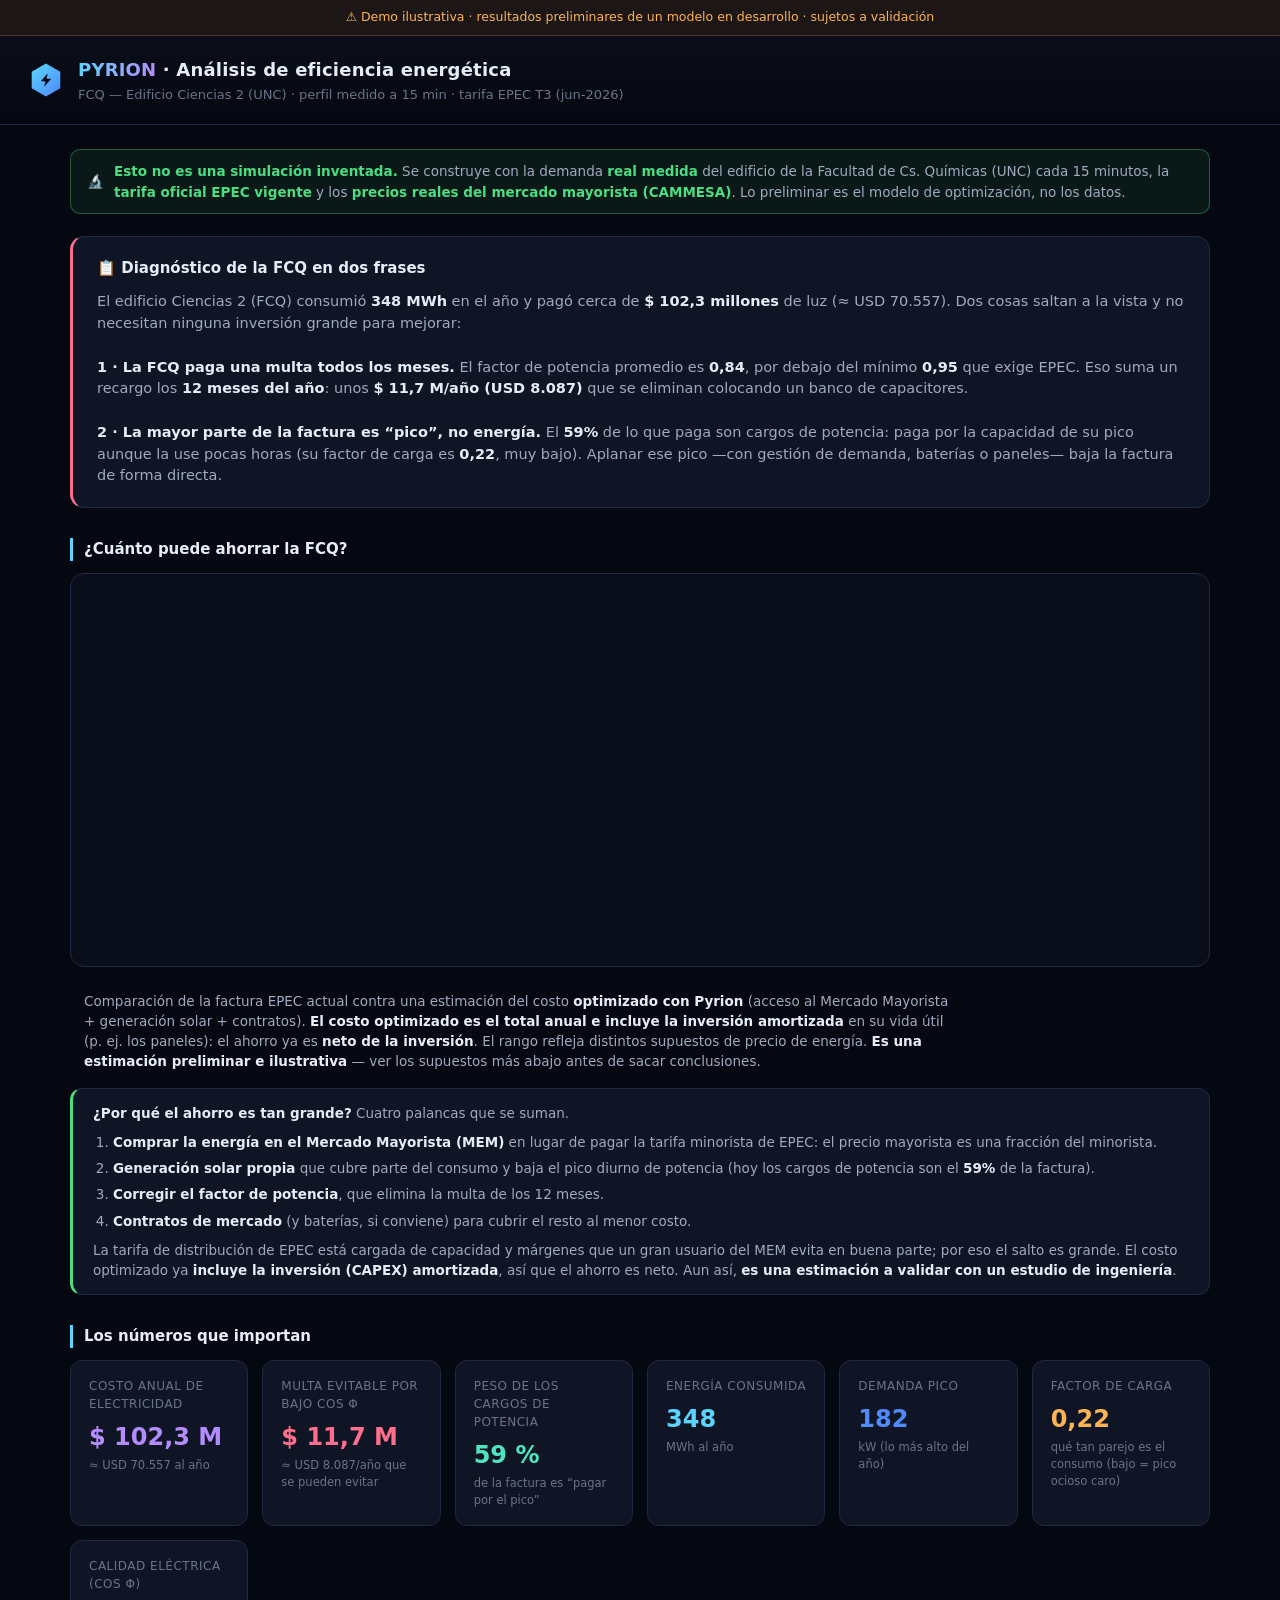
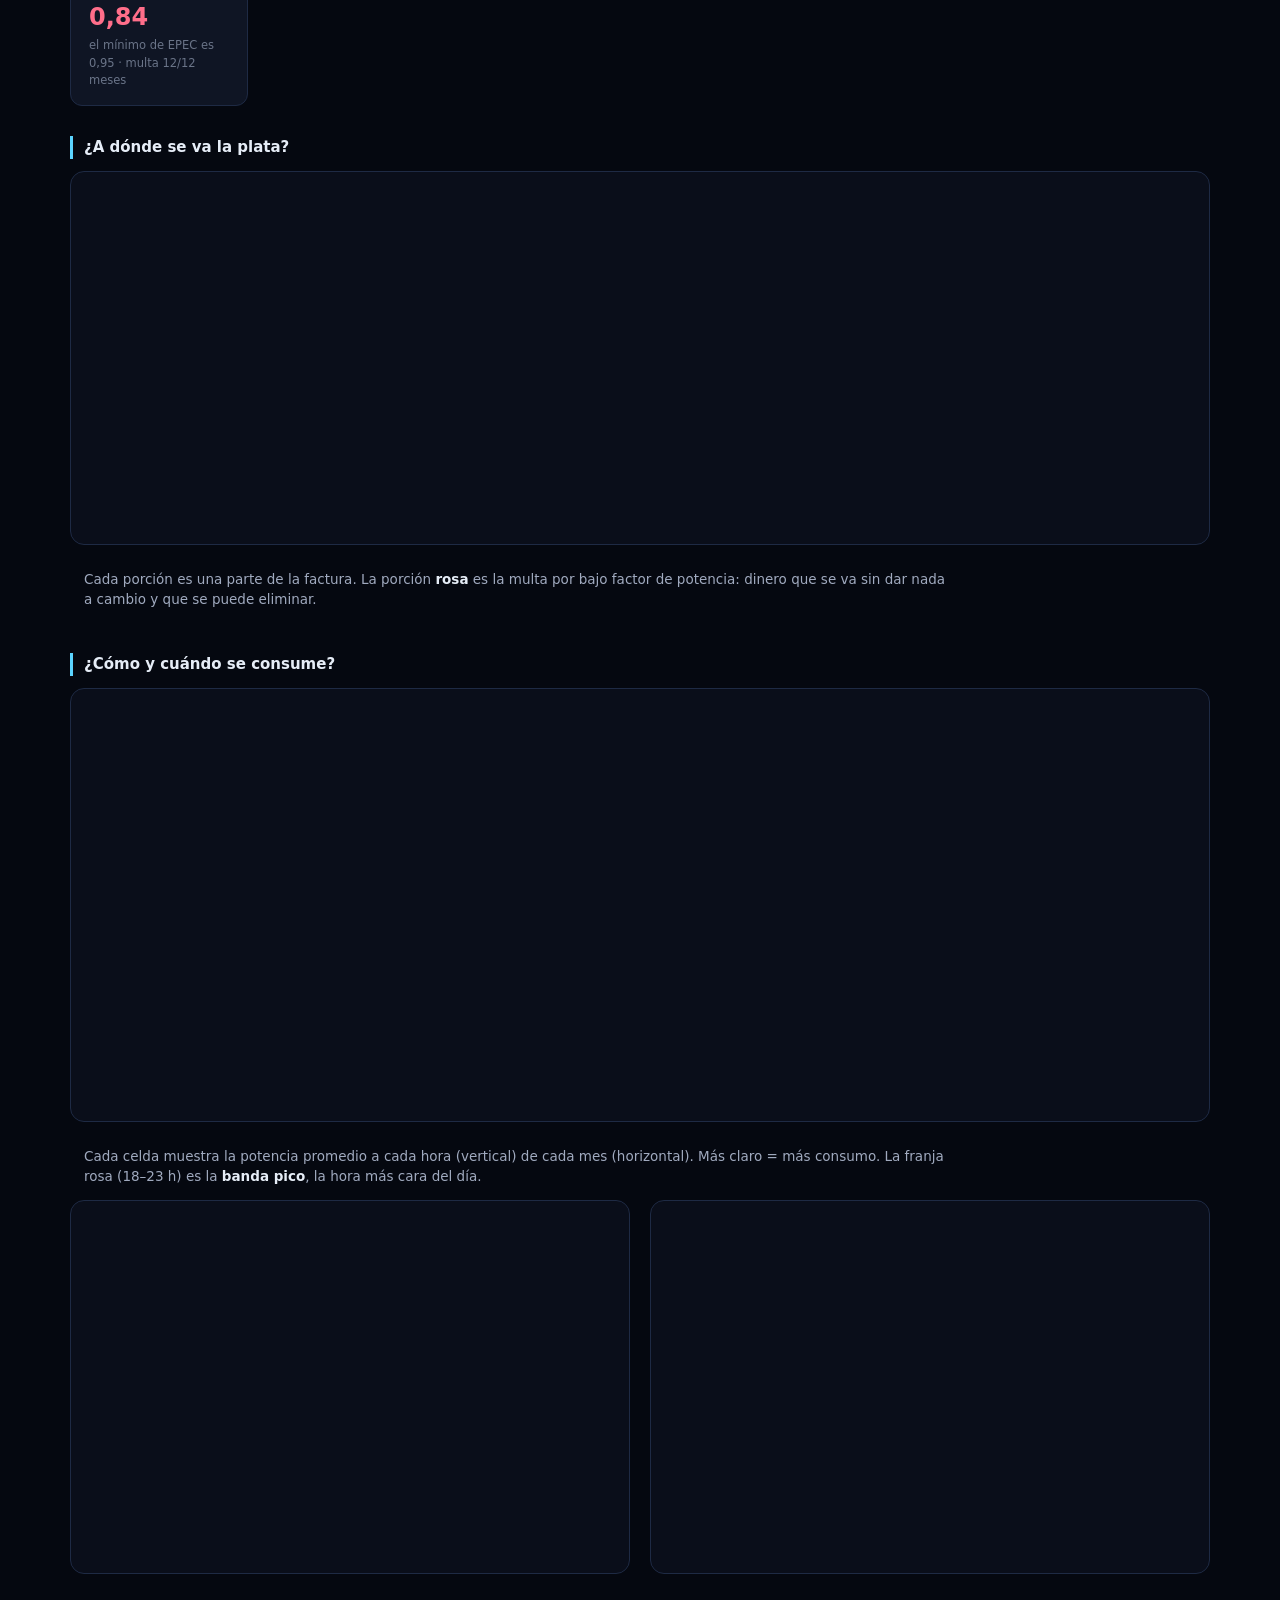
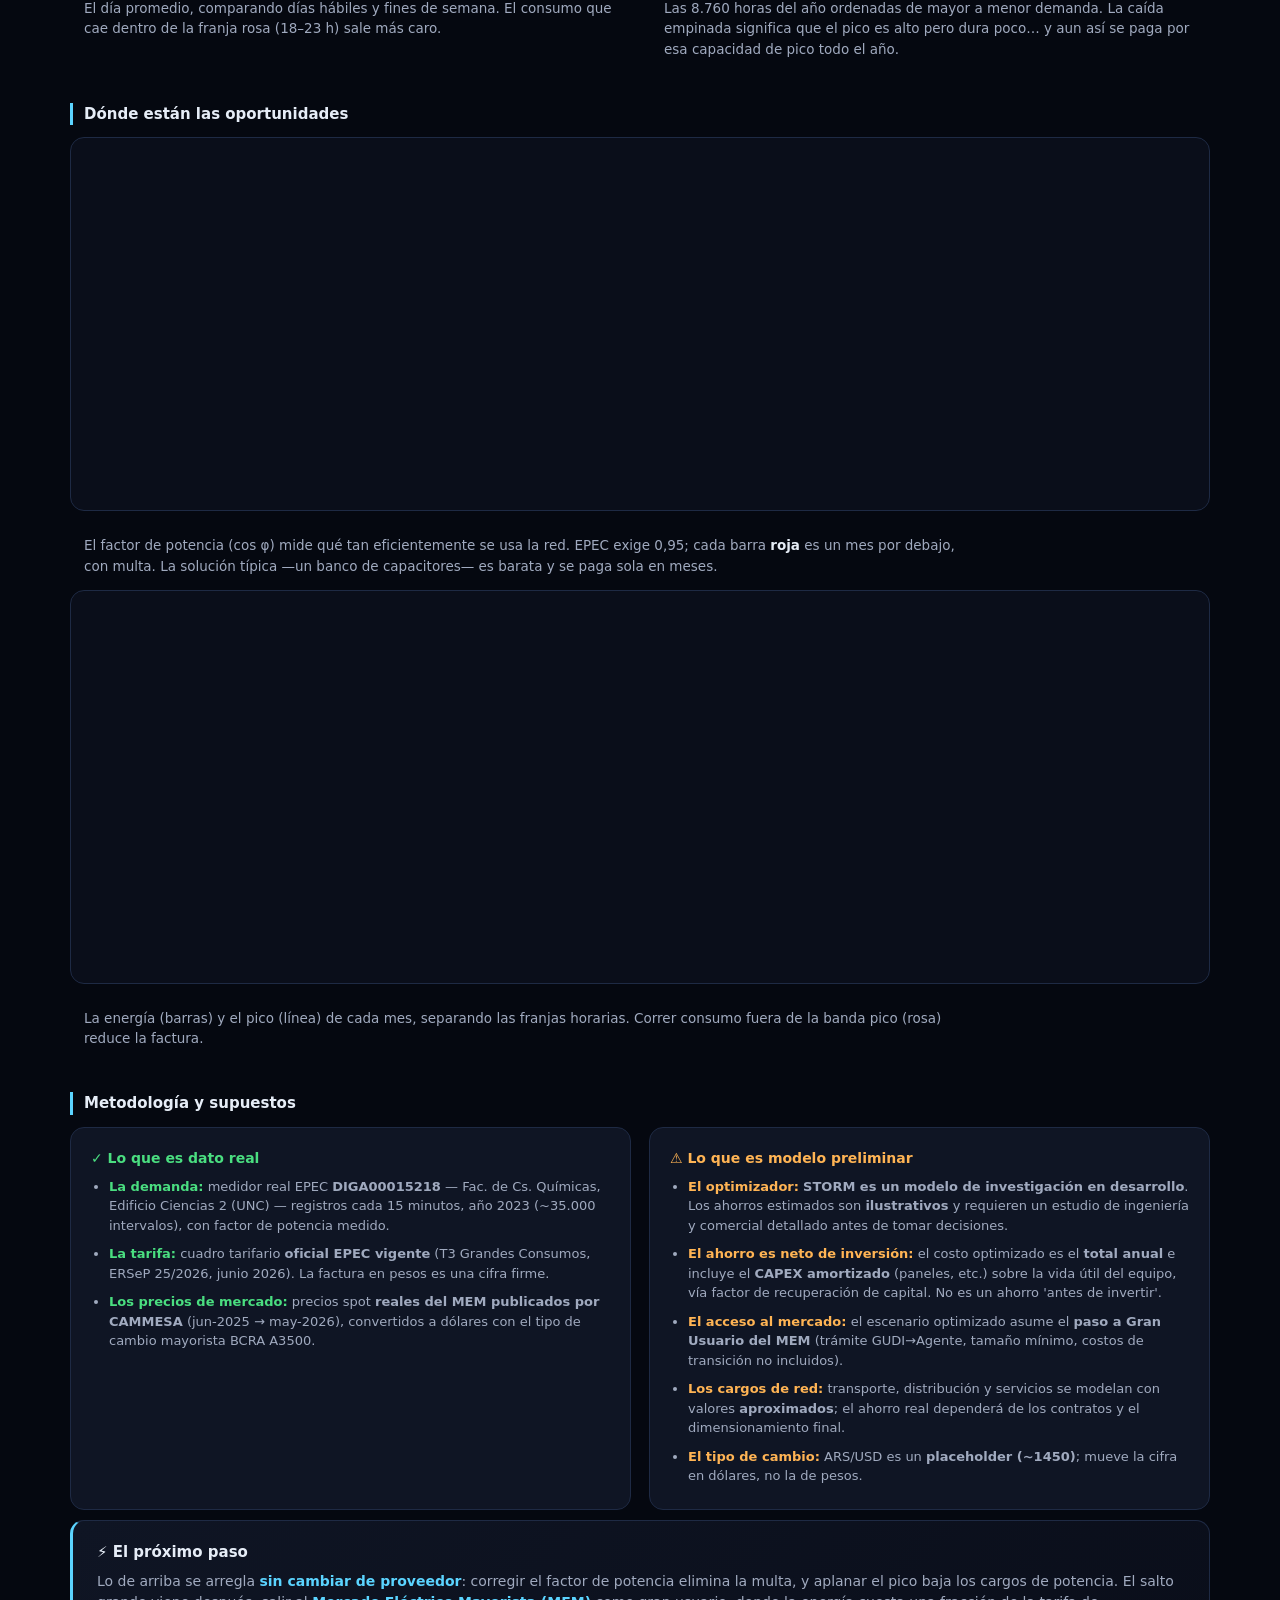
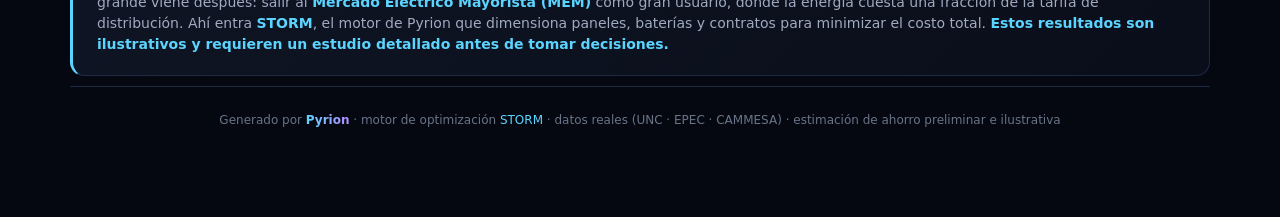
==== demo/index.html @ 7496a021 "Added UNC demo dashboard" ====
<!doctype html><html lang="es-AR"><head><meta charset="utf-8">
<meta name="viewport" content="width=device-width, initial-scale=1">
<title>Pyrion · Análisis de eficiencia — FCQ — Edificio Ciencias 2 (UNC)</title>
<style>
  :root { color-scheme: dark; }
  * { box-sizing: border-box; }
  body { margin:0; background:#050810; color:#E6EDF7;
    font-family:Inter,-apple-system,system-ui,sans-serif; line-height:1.5; }
  header { display:flex; align-items:center; gap:14px; padding:20px 28px;
    border-bottom:1px solid #1E2A44; background:linear-gradient(180deg,#0A0E1A,#050810); }
  header h1 { font-size:18px; margin:0; font-weight:650; letter-spacing:.2px; }
  header .sub { color:#6A7488; font-size:13px; margin-top:2px; }
  .brand { background:linear-gradient(90deg,#5BD4FF,#B58CFF);
    -webkit-background-clip:text; background-clip:text; color:transparent; font-weight:750; }
  main { max-width:1180px; margin:0 auto; padding:24px 20px 64px; }
  .kpis { display:grid; grid-template-columns:repeat(auto-fit,minmax(160px,1fr));
    gap:14px; margin-bottom:26px; }
  .kpi { background:#0F1524; border:1px solid #1E2A44; border-radius:12px; padding:16px 18px; }
  .kpi-label { color:#6A7488; font-size:12px; text-transform:uppercase; letter-spacing:.5px; }
  .kpi-value { font-size:24px; font-weight:700; margin:6px 0 2px; }
  .kpi-sub { color:#6A7488; font-size:11.5px; }
  .card { background:#0A0E1A; border:1px solid #1E2A44; border-radius:14px;
    padding:8px 10px 4px; margin-bottom:20px; overflow:hidden; }
  .card .js-plotly-plot, .card .plotly-graph-div { width:100% !important; max-width:100% !important; }
  .full { grid-column:1/-1; }
  .grid2 { display:grid; grid-template-columns:repeat(auto-fit,minmax(440px,1fr)); gap:20px; }
  .caption { color:#A0AABF; font-size:13.5px; padding:4px 14px 14px; max-width:900px; }
  .caption b { color:#E6EDF7; font-weight:600; }
  .sectitle { font-size:15px; font-weight:650; color:#E6EDF7; margin:30px 0 12px;
    padding-left:11px; border-left:3px solid #5BD4FF; }
  .diag { background:#0F1524; border:1px solid #1E2A44; border-left:3px solid #FF6E8A;
    border-radius:14px; padding:20px 24px; margin-bottom:26px; font-size:14.5px; color:#A0AABF; }
  .diag h2 { font-size:15px; color:#E6EDF7; margin:0 0 12px; }
  .diag b { color:#E6EDF7; }
  .next { background:linear-gradient(135deg,#0F1524,#0A0E1A); border:1px solid #1E2A44;
    border-left:3px solid #5BD4FF; border-radius:14px; padding:20px 24px; margin:8px 0 10px;
    font-size:14px; color:#A0AABF; }
  .next h2 { font-size:15px; color:#E6EDF7; margin:0 0 8px; }
  .next b { color:#5BD4FF; }
  .why { background:#0F1524; border:1px solid #1E2A44; border-left:3px solid #4ADE80;
    border-radius:12px; padding:14px 20px 14px; margin:2px 0 22px; font-size:13.5px; color:#A0AABF; }
  .why b { color:#E6EDF7; }
  .why ol { margin:9px 0; padding-left:20px; }
  .why li { margin-bottom:6px; }
  .banner { background:rgba(255,180,84,0.09); color:#FFB454; text-align:center; font-size:12.5px;
    font-weight:500; padding:8px 16px; border-bottom:1px solid rgba(255,180,84,0.22); }
  .realbadge { display:flex; align-items:center; gap:10px; background:rgba(74,222,128,0.08);
    border:1px solid rgba(74,222,128,0.35); border-radius:10px; padding:11px 16px;
    margin-bottom:22px; font-size:13.5px; color:#A0AABF; }
  .realbadge b { color:#4ADE80; }
  .asum { display:grid; grid-template-columns:repeat(auto-fit,minmax(360px,1fr)); gap:18px;
    margin-bottom:10px; }
  .asum-col { background:#0F1524; border:1px solid #1E2A44; border-radius:14px; padding:14px 20px; }
  .asum-col h3 { font-size:14px; margin:6px 0 8px; }
  .asum-col ul { margin:0; padding-left:18px; }
  .asum-col li { font-size:13px; color:#A0AABF; margin-bottom:9px; }
  footer { color:#6A7488; font-size:12px; text-align:center; padding:24px;
    border-top:1px solid #1E2A44; }
  footer a { color:#5BD4FF; text-decoration:none; }
</style></head><body>
<div class="banner">⚠ Demo ilustrativa · resultados preliminares de un modelo en desarrollo · sujetos a validación</div>
<header><svg width="36" height="36" viewBox="0 0 32 32" xmlns="http://www.w3.org/2000/svg">
  <defs><linearGradient id="pyrion-g" x1="4" y1="4" x2="28" y2="28" gradientUnits="userSpaceOnUse">
    <stop offset="0" stop-color="#5BD4FF"/><stop offset="1" stop-color="#4F8BFF"/></linearGradient></defs>
  <path fill="url(#pyrion-g)" stroke="url(#pyrion-g)" stroke-width="1.6" stroke-linejoin="round" fill-rule="evenodd"
    d="M16 2.2 27.9 9.1 v13.8 L16 29.8 4.1 22.9 V9.1 Z M19.3 6.8 9.6 17.9 h5 L12.7 25.2 22.4 14.1 h-5 Z"/>
</svg>
  <div><h1><span class="brand">PYRION</span> · Análisis de eficiencia energética</h1>
  <div class="sub">FCQ — Edificio Ciencias 2 (UNC) · perfil medido a 15 min · tarifa EPEC T3 (jun-2026)</div></div>
</header>
<main>
  <div class="realbadge">🔬 <div><b>Esto no es una simulación inventada.</b> Se construye con la demanda
    <b>real medida</b> del edificio de la Facultad de Cs. Químicas (UNC) cada 15 minutos, la <b>tarifa oficial
    EPEC vigente</b> y los <b>precios reales del mercado mayorista (CAMMESA)</b>. Lo preliminar es el modelo de
    optimización, no los datos.</div></div>

  <div class="diag"><h2>📋 Diagnóstico de la FCQ en dos frases</h2>El edificio Ciencias 2 (FCQ) consumió <b>348 MWh</b> en el año y pagó cerca de <b>$ 102,3 millones</b> de luz (≈ USD 70.557). Dos cosas saltan a la vista y no necesitan ninguna inversión grande para mejorar:<br><br><b>1 · La FCQ paga una multa todos los meses.</b> El factor de potencia promedio es <b>0,84</b>, por debajo del mínimo <b>0,95</b> que exige EPEC. Eso suma un recargo los <b>12 meses del año</b>: unos <b>$ 11,7 M/año (USD 8.087)</b> que se eliminan colocando un banco de capacitores.<br><br><b>2 · La mayor parte de la factura es “pico”, no energía.</b> El <b>59%</b> de lo que paga son cargos de potencia: paga por la capacidad de su pico aunque la use pocas horas (su factor de carga es <b>0,22</b>, muy bajo). Aplanar ese pico —con gestión de demanda, baterías o paneles— baja la factura de forma directa.</div>

  <div class="sectitle">¿Cuánto puede ahorrar la FCQ?</div>
  <div class="card full"><div style="height:380px; width:100%;">                        <script>window.PlotlyConfig = {MathJaxConfig: 'local'};</script>
        <script charset="utf-8" src="https://cdn.plot.ly/plotly-3.6.0.min.js" integrity="sha256-QaOVwtVY0T02VaHrr6pnoHLCwayMJp4O5n4YyaE3rJk=" crossorigin="anonymous"></script>                <div id="9a84cd83-17de-454a-9daa-481e190e137c" class="plotly-graph-div" style="height:100%; width:100%;"></div>            <script>                window.PLOTLYENV=window.PLOTLYENV || {};                                if (document.getElementById("9a84cd83-17de-454a-9daa-481e190e137c")) {                    Plotly.newPlot(                        "9a84cd83-17de-454a-9daa-481e190e137c",                        [{"error_y":{"array":[0,2.8999999999999986],"arrayminus":[0,2.900000000000002],"color":"#5BD4FF","symmetric":false,"thickness":1.5,"type":"data","width":8},"hovertemplate":"%{x}\u003cbr\u003e$ %{y:.1f} M ARS\u002fa\u00f1o\u003cextra\u003e\u003c\u002fextra\u003e","marker":{"color":["#B58CFF","#5BD4FF"]},"text":["$ 102 M","$ 21\u201327 M"],"textfont":{"color":"#E6EDF7","size":15},"textposition":"outside","width":0.5,"x":["Hoy \u2014 tarifa EPEC","Optimizado con Pyrion *"],"y":[102.30764436222782,23.78],"type":"bar"}],                        {"template":{"data":{"barpolar":[{"marker":{"line":{"color":"rgb(17,17,17)","width":0.5},"pattern":{"fillmode":"overlay","size":10,"solidity":0.2}},"type":"barpolar"}],"bar":[{"error_x":{"color":"#f2f5fa"},"error_y":{"color":"#f2f5fa"},"marker":{"line":{"color":"rgb(17,17,17)","width":0.5},"pattern":{"fillmode":"overlay","size":10,"solidity":0.2}},"type":"bar"}],"carpet":[{"aaxis":{"endlinecolor":"#A2B1C6","gridcolor":"#506784","linecolor":"#506784","minorgridcolor":"#506784","startlinecolor":"#A2B1C6"},"baxis":{"endlinecolor":"#A2B1C6","gridcolor":"#506784","linecolor":"#506784","minorgridcolor":"#506784","startlinecolor":"#A2B1C6"},"type":"carpet"}],"choropleth":[{"colorbar":{"outlinewidth":0,"ticks":""},"type":"choropleth"}],"contourcarpet":[{"colorbar":{"outlinewidth":0,"ticks":""},"type":"contourcarpet"}],"contour":[{"colorbar":{"outlinewidth":0,"ticks":""},"colorscale":[[0.0,"#0d0887"],[0.1111111111111111,"#46039f"],[0.2222222222222222,"#7201a8"],[0.3333333333333333,"#9c179e"],[0.4444444444444444,"#bd3786"],[0.5555555555555556,"#d8576b"],[0.6666666666666666,"#ed7953"],[0.7777777777777778,"#fb9f3a"],[0.8888888888888888,"#fdca26"],[1.0,"#f0f921"]],"type":"contour"}],"heatmap":[{"colorbar":{"outlinewidth":0,"ticks":""},"colorscale":[[0.0,"#0d0887"],[0.1111111111111111,"#46039f"],[0.2222222222222222,"#7201a8"],[0.3333333333333333,"#9c179e"],[0.4444444444444444,"#bd3786"],[0.5555555555555556,"#d8576b"],[0.6666666666666666,"#ed7953"],[0.7777777777777778,"#fb9f3a"],[0.8888888888888888,"#fdca26"],[1.0,"#f0f921"]],"type":"heatmap"}],"histogram2dcontour":[{"colorbar":{"outlinewidth":0,"ticks":""},"colorscale":[[0.0,"#0d0887"],[0.1111111111111111,"#46039f"],[0.2222222222222222,"#7201a8"],[0.3333333333333333,"#9c179e"],[0.4444444444444444,"#bd3786"],[0.5555555555555556,"#d8576b"],[0.6666666666666666,"#ed7953"],[0.7777777777777778,"#fb9f3a"],[0.8888888888888888,"#fdca26"],[1.0,"#f0f921"]],"type":"histogram2dcontour"}],"histogram2d":[{"colorbar":{"outlinewidth":0,"ticks":""},"colorscale":[[0.0,"#0d0887"],[0.1111111111111111,"#46039f"],[0.2222222222222222,"#7201a8"],[0.3333333333333333,"#9c179e"],[0.4444444444444444,"#bd3786"],[0.5555555555555556,"#d8576b"],[0.6666666666666666,"#ed7953"],[0.7777777777777778,"#fb9f3a"],[0.8888888888888888,"#fdca26"],[1.0,"#f0f921"]],"type":"histogram2d"}],"histogram":[{"marker":{"pattern":{"fillmode":"overlay","size":10,"solidity":0.2}},"type":"histogram"}],"mesh3d":[{"colorbar":{"outlinewidth":0,"ticks":""},"type":"mesh3d"}],"parcoords":[{"line":{"colorbar":{"outlinewidth":0,"ticks":""}},"type":"parcoords"}],"pie":[{"automargin":true,"type":"pie"}],"scatter3d":[{"line":{"colorbar":{"outlinewidth":0,"ticks":""}},"marker":{"colorbar":{"outlinewidth":0,"ticks":""}},"type":"scatter3d"}],"scattercarpet":[{"marker":{"colorbar":{"outlinewidth":0,"ticks":""}},"type":"scattercarpet"}],"scattergeo":[{"marker":{"colorbar":{"outlinewidth":0,"ticks":""}},"type":"scattergeo"}],"scattergl":[{"marker":{"line":{"color":"#283442"}},"type":"scattergl"}],"scattermapbox":[{"marker":{"colorbar":{"outlinewidth":0,"ticks":""}},"type":"scattermapbox"}],"scattermap":[{"marker":{"colorbar":{"outlinewidth":0,"ticks":""}},"type":"scattermap"}],"scatterpolargl":[{"marker":{"colorbar":{"outlinewidth":0,"ticks":""}},"type":"scatterpolargl"}],"scatterpolar":[{"marker":{"colorbar":{"outlinewidth":0,"ticks":""}},"type":"scatterpolar"}],"scatter":[{"marker":{"line":{"color":"#283442"}},"type":"scatter"}],"scatterternary":[{"marker":{"colorbar":{"outlinewidth":0,"ticks":""}},"type":"scatterternary"}],"surface":[{"colorbar":{"outlinewidth":0,"ticks":""},"colorscale":[[0.0,"#0d0887"],[0.1111111111111111,"#46039f"],[0.2222222222222222,"#7201a8"],[0.3333333333333333,"#9c179e"],[0.4444444444444444,"#bd3786"],[0.5555555555555556,"#d8576b"],[0.6666666666666666,"#ed7953"],[0.7777777777777778,"#fb9f3a"],[0.8888888888888888,"#fdca26"],[1.0,"#f0f921"]],"type":"surface"}],"table":[{"cells":{"fill":{"color":"#506784"},"line":{"color":"rgb(17,17,17)"}},"header":{"fill":{"color":"#2a3f5f"},"line":{"color":"rgb(17,17,17)"}},"type":"table"}]},"layout":{"annotationdefaults":{"arrowcolor":"#f2f5fa","arrowhead":0,"arrowwidth":1},"autotypenumbers":"strict","coloraxis":{"colorbar":{"outlinewidth":0,"ticks":""}},"colorscale":{"diverging":[[0,"#8e0152"],[0.1,"#c51b7d"],[0.2,"#de77ae"],[0.3,"#f1b6da"],[0.4,"#fde0ef"],[0.5,"#f7f7f7"],[0.6,"#e6f5d0"],[0.7,"#b8e186"],[0.8,"#7fbc41"],[0.9,"#4d9221"],[1,"#276419"]],"sequential":[[0.0,"#0d0887"],[0.1111111111111111,"#46039f"],[0.2222222222222222,"#7201a8"],[0.3333333333333333,"#9c179e"],[0.4444444444444444,"#bd3786"],[0.5555555555555556,"#d8576b"],[0.6666666666666666,"#ed7953"],[0.7777777777777778,"#fb9f3a"],[0.8888888888888888,"#fdca26"],[1.0,"#f0f921"]],"sequentialminus":[[0.0,"#0d0887"],[0.1111111111111111,"#46039f"],[0.2222222222222222,"#7201a8"],[0.3333333333333333,"#9c179e"],[0.4444444444444444,"#bd3786"],[0.5555555555555556,"#d8576b"],[0.6666666666666666,"#ed7953"],[0.7777777777777778,"#fb9f3a"],[0.8888888888888888,"#fdca26"],[1.0,"#f0f921"]]},"colorway":["#636efa","#EF553B","#00cc96","#ab63fa","#FFA15A","#19d3f3","#FF6692","#B6E880","#FF97FF","#FECB52"],"font":{"color":"#f2f5fa"},"geo":{"bgcolor":"rgb(17,17,17)","lakecolor":"rgb(17,17,17)","landcolor":"rgb(17,17,17)","showlakes":true,"showland":true,"subunitcolor":"#506784"},"hoverlabel":{"align":"left"},"hovermode":"closest","mapbox":{"style":"dark"},"paper_bgcolor":"rgb(17,17,17)","plot_bgcolor":"rgb(17,17,17)","polar":{"angularaxis":{"gridcolor":"#506784","linecolor":"#506784","ticks":""},"bgcolor":"rgb(17,17,17)","radialaxis":{"gridcolor":"#506784","linecolor":"#506784","ticks":""}},"scene":{"xaxis":{"backgroundcolor":"rgb(17,17,17)","gridcolor":"#506784","gridwidth":2,"linecolor":"#506784","showbackground":true,"ticks":"","zerolinecolor":"#C8D4E3"},"yaxis":{"backgroundcolor":"rgb(17,17,17)","gridcolor":"#506784","gridwidth":2,"linecolor":"#506784","showbackground":true,"ticks":"","zerolinecolor":"#C8D4E3"},"zaxis":{"backgroundcolor":"rgb(17,17,17)","gridcolor":"#506784","gridwidth":2,"linecolor":"#506784","showbackground":true,"ticks":"","zerolinecolor":"#C8D4E3"}},"shapedefaults":{"line":{"color":"#f2f5fa"}},"sliderdefaults":{"bgcolor":"#C8D4E3","bordercolor":"rgb(17,17,17)","borderwidth":1,"tickwidth":0},"ternary":{"aaxis":{"gridcolor":"#506784","linecolor":"#506784","ticks":""},"baxis":{"gridcolor":"#506784","linecolor":"#506784","ticks":""},"bgcolor":"rgb(17,17,17)","caxis":{"gridcolor":"#506784","linecolor":"#506784","ticks":""}},"title":{"x":0.05},"updatemenudefaults":{"bgcolor":"#506784","borderwidth":0},"xaxis":{"automargin":true,"gridcolor":"#283442","linecolor":"#506784","ticks":"","title":{"standoff":15},"zerolinecolor":"#283442","zerolinewidth":2},"yaxis":{"automargin":true,"gridcolor":"#283442","linecolor":"#506784","ticks":"","title":{"standoff":15},"zerolinecolor":"#283442","zerolinewidth":2}}},"annotations":[{"font":{"color":"#4ADE80","size":22},"showarrow":false,"text":"\u2248 \u221277%","x":1,"y":23.78,"yshift":46}],"yaxis":{"title":{"text":"Millones de ARS por a\u00f1o"},"rangemode":"tozero","gridcolor":"#1E2A44","zerolinecolor":"#1E2A44","linecolor":"#1E2A44"},"title":{"text":"Ahorro potencial estimado (ilustrativo)","font":{"color":"#E6EDF7","size":15}},"showlegend":false,"font":{"color":"#A0AABF","family":"Inter, -apple-system, system-ui, sans-serif","size":12},"margin":{"l":60,"r":20,"t":48,"b":44},"legend":{"font":{"color":"#A0AABF"},"bgcolor":"rgba(0,0,0,0)"},"height":380,"paper_bgcolor":"rgba(0,0,0,0)","plot_bgcolor":"rgba(0,0,0,0)","colorway":["#5BD4FF","#4F8BFF","#B58CFF","#4FE4C1","#FFB454","#FF6E8A"],"xaxis":{"gridcolor":"#1E2A44","zerolinecolor":"#1E2A44","linecolor":"#1E2A44"}},                        {"displayModeBar": false, "responsive": true}                    )                };            </script>        </div></div><div class="caption">Comparación de la factura EPEC actual contra una estimación del costo <b>optimizado con Pyrion</b> (acceso al Mercado Mayorista + generación solar + contratos). <b>El costo optimizado es el total anual e incluye la inversión amortizada</b> en su vida útil (p. ej. los paneles): el ahorro ya es <b>neto de la inversión</b>. El rango refleja distintos supuestos de precio de energía. <b>Es una estimación preliminar e ilustrativa</b> — ver los supuestos más abajo antes de sacar conclusiones.</div>
  <div class="why"><b>¿Por qué el ahorro es tan grande?</b> Cuatro palancas que se suman.<ol><li><b>Comprar la energía en el Mercado Mayorista (MEM)</b> en lugar de pagar la tarifa minorista de EPEC: el precio mayorista es una fracción del minorista.</li><li><b>Generación solar propia</b> que cubre parte del consumo y baja el pico diurno de potencia (hoy los cargos de potencia son el <b>59%</b> de la factura).</li><li><b>Corregir el factor de potencia</b>, que elimina la multa de los 12 meses.</li><li><b>Contratos de mercado</b> (y baterías, si conviene) para cubrir el resto al menor costo.</li></ol>La tarifa de distribución de EPEC está cargada de capacidad y márgenes que un gran usuario del MEM evita en buena parte; por eso el salto es grande. El costo optimizado ya <b>incluye la inversión (CAPEX) amortizada</b>, así que el ahorro es neto. Aun así, <b>es una estimación a validar con un estudio de ingeniería</b>.</div>

  <div class="sectitle">Los números que importan</div>
  <div class="kpis">
        <div class="kpi">
          <div class="kpi-label">Costo anual de electricidad</div>
          <div class="kpi-value" style="color:#B58CFF">$ 102,3 M</div>
          <div class="kpi-sub">≈ USD 70.557 al año</div>
        </div>
        <div class="kpi">
          <div class="kpi-label">Multa evitable por bajo cos φ</div>
          <div class="kpi-value" style="color:#FF6E8A">$ 11,7 M</div>
          <div class="kpi-sub">≈ USD 8.087/año que se pueden evitar</div>
        </div>
        <div class="kpi">
          <div class="kpi-label">Peso de los cargos de potencia</div>
          <div class="kpi-value" style="color:#4FE4C1">59 %</div>
          <div class="kpi-sub">de la factura es “pagar por el pico”</div>
        </div>
        <div class="kpi">
          <div class="kpi-label">Energía consumida</div>
          <div class="kpi-value" style="color:#5BD4FF">348</div>
          <div class="kpi-sub">MWh al año</div>
        </div>
        <div class="kpi">
          <div class="kpi-label">Demanda pico</div>
          <div class="kpi-value" style="color:#4F8BFF">182</div>
          <div class="kpi-sub">kW (lo más alto del año)</div>
        </div>
        <div class="kpi">
          <div class="kpi-label">Factor de carga</div>
          <div class="kpi-value" style="color:#FFB454">0,22</div>
          <div class="kpi-sub">qué tan parejo es el consumo (bajo = pico ocioso caro)</div>
        </div>
        <div class="kpi">
          <div class="kpi-label">Calidad eléctrica (cos φ)</div>
          <div class="kpi-value" style="color:#FF6E8A">0,84</div>
          <div class="kpi-sub">el mínimo de EPEC es 0,95 · multa 12/12 meses</div>
        </div></div>

  <div class="sectitle">¿A dónde se va la plata?</div>
  <div class="card full"><div style="height:360px; width:100%;">                            <div id="540de934-b647-47fa-b6a4-2f80a42d0ca3" class="plotly-graph-div" style="height:100%; width:100%;"></div>            <script>                window.PLOTLYENV=window.PLOTLYENV || {};                                if (document.getElementById("540de934-b647-47fa-b6a4-2f80a42d0ca3")) {                    Plotly.newPlot(                        "540de934-b647-47fa-b6a4-2f80a42d0ca3",                        [{"hole":0.55,"hovertemplate":"%{label}\u003cbr\u003e$ %{value:,.0f} ARS (%{percent})\u003cextra\u003e\u003c\u002fextra\u003e","labels":["Cargos de potencia\u003cbr\u003e(pag\u00e1s por el pico)","Energ\u00eda\u003cbr\u003e(lo que consum\u00eds)","Multa por bajo cos \u03c6\u003cbr\u003e(evitable)"],"marker":{"colors":["#4FE4C1","#4F8BFF","#FF6E8A"],"line":{"color":"#0A0E1A","width":2}},"sort":false,"textfont":{"color":"#050810","size":13},"textinfo":"percent","values":[53016818.1520328,37565053.0815337,11725773.128661305],"type":"pie"}],                        {"template":{"data":{"barpolar":[{"marker":{"line":{"color":"rgb(17,17,17)","width":0.5},"pattern":{"fillmode":"overlay","size":10,"solidity":0.2}},"type":"barpolar"}],"bar":[{"error_x":{"color":"#f2f5fa"},"error_y":{"color":"#f2f5fa"},"marker":{"line":{"color":"rgb(17,17,17)","width":0.5},"pattern":{"fillmode":"overlay","size":10,"solidity":0.2}},"type":"bar"}],"carpet":[{"aaxis":{"endlinecolor":"#A2B1C6","gridcolor":"#506784","linecolor":"#506784","minorgridcolor":"#506784","startlinecolor":"#A2B1C6"},"baxis":{"endlinecolor":"#A2B1C6","gridcolor":"#506784","linecolor":"#506784","minorgridcolor":"#506784","startlinecolor":"#A2B1C6"},"type":"carpet"}],"choropleth":[{"colorbar":{"outlinewidth":0,"ticks":""},"type":"choropleth"}],"contourcarpet":[{"colorbar":{"outlinewidth":0,"ticks":""},"type":"contourcarpet"}],"contour":[{"colorbar":{"outlinewidth":0,"ticks":""},"colorscale":[[0.0,"#0d0887"],[0.1111111111111111,"#46039f"],[0.2222222222222222,"#7201a8"],[0.3333333333333333,"#9c179e"],[0.4444444444444444,"#bd3786"],[0.5555555555555556,"#d8576b"],[0.6666666666666666,"#ed7953"],[0.7777777777777778,"#fb9f3a"],[0.8888888888888888,"#fdca26"],[1.0,"#f0f921"]],"type":"contour"}],"heatmap":[{"colorbar":{"outlinewidth":0,"ticks":""},"colorscale":[[0.0,"#0d0887"],[0.1111111111111111,"#46039f"],[0.2222222222222222,"#7201a8"],[0.3333333333333333,"#9c179e"],[0.4444444444444444,"#bd3786"],[0.5555555555555556,"#d8576b"],[0.6666666666666666,"#ed7953"],[0.7777777777777778,"#fb9f3a"],[0.8888888888888888,"#fdca26"],[1.0,"#f0f921"]],"type":"heatmap"}],"histogram2dcontour":[{"colorbar":{"outlinewidth":0,"ticks":""},"colorscale":[[0.0,"#0d0887"],[0.1111111111111111,"#46039f"],[0.2222222222222222,"#7201a8"],[0.3333333333333333,"#9c179e"],[0.4444444444444444,"#bd3786"],[0.5555555555555556,"#d8576b"],[0.6666666666666666,"#ed7953"],[0.7777777777777778,"#fb9f3a"],[0.8888888888888888,"#fdca26"],[1.0,"#f0f921"]],"type":"histogram2dcontour"}],"histogram2d":[{"colorbar":{"outlinewidth":0,"ticks":""},"colorscale":[[0.0,"#0d0887"],[0.1111111111111111,"#46039f"],[0.2222222222222222,"#7201a8"],[0.3333333333333333,"#9c179e"],[0.4444444444444444,"#bd3786"],[0.5555555555555556,"#d8576b"],[0.6666666666666666,"#ed7953"],[0.7777777777777778,"#fb9f3a"],[0.8888888888888888,"#fdca26"],[1.0,"#f0f921"]],"type":"histogram2d"}],"histogram":[{"marker":{"pattern":{"fillmode":"overlay","size":10,"solidity":0.2}},"type":"histogram"}],"mesh3d":[{"colorbar":{"outlinewidth":0,"ticks":""},"type":"mesh3d"}],"parcoords":[{"line":{"colorbar":{"outlinewidth":0,"ticks":""}},"type":"parcoords"}],"pie":[{"automargin":true,"type":"pie"}],"scatter3d":[{"line":{"colorbar":{"outlinewidth":0,"ticks":""}},"marker":{"colorbar":{"outlinewidth":0,"ticks":""}},"type":"scatter3d"}],"scattercarpet":[{"marker":{"colorbar":{"outlinewidth":0,"ticks":""}},"type":"scattercarpet"}],"scattergeo":[{"marker":{"colorbar":{"outlinewidth":0,"ticks":""}},"type":"scattergeo"}],"scattergl":[{"marker":{"line":{"color":"#283442"}},"type":"scattergl"}],"scattermapbox":[{"marker":{"colorbar":{"outlinewidth":0,"ticks":""}},"type":"scattermapbox"}],"scattermap":[{"marker":{"colorbar":{"outlinewidth":0,"ticks":""}},"type":"scattermap"}],"scatterpolargl":[{"marker":{"colorbar":{"outlinewidth":0,"ticks":""}},"type":"scatterpolargl"}],"scatterpolar":[{"marker":{"colorbar":{"outlinewidth":0,"ticks":""}},"type":"scatterpolar"}],"scatter":[{"marker":{"line":{"color":"#283442"}},"type":"scatter"}],"scatterternary":[{"marker":{"colorbar":{"outlinewidth":0,"ticks":""}},"type":"scatterternary"}],"surface":[{"colorbar":{"outlinewidth":0,"ticks":""},"colorscale":[[0.0,"#0d0887"],[0.1111111111111111,"#46039f"],[0.2222222222222222,"#7201a8"],[0.3333333333333333,"#9c179e"],[0.4444444444444444,"#bd3786"],[0.5555555555555556,"#d8576b"],[0.6666666666666666,"#ed7953"],[0.7777777777777778,"#fb9f3a"],[0.8888888888888888,"#fdca26"],[1.0,"#f0f921"]],"type":"surface"}],"table":[{"cells":{"fill":{"color":"#506784"},"line":{"color":"rgb(17,17,17)"}},"header":{"fill":{"color":"#2a3f5f"},"line":{"color":"rgb(17,17,17)"}},"type":"table"}]},"layout":{"annotationdefaults":{"arrowcolor":"#f2f5fa","arrowhead":0,"arrowwidth":1},"autotypenumbers":"strict","coloraxis":{"colorbar":{"outlinewidth":0,"ticks":""}},"colorscale":{"diverging":[[0,"#8e0152"],[0.1,"#c51b7d"],[0.2,"#de77ae"],[0.3,"#f1b6da"],[0.4,"#fde0ef"],[0.5,"#f7f7f7"],[0.6,"#e6f5d0"],[0.7,"#b8e186"],[0.8,"#7fbc41"],[0.9,"#4d9221"],[1,"#276419"]],"sequential":[[0.0,"#0d0887"],[0.1111111111111111,"#46039f"],[0.2222222222222222,"#7201a8"],[0.3333333333333333,"#9c179e"],[0.4444444444444444,"#bd3786"],[0.5555555555555556,"#d8576b"],[0.6666666666666666,"#ed7953"],[0.7777777777777778,"#fb9f3a"],[0.8888888888888888,"#fdca26"],[1.0,"#f0f921"]],"sequentialminus":[[0.0,"#0d0887"],[0.1111111111111111,"#46039f"],[0.2222222222222222,"#7201a8"],[0.3333333333333333,"#9c179e"],[0.4444444444444444,"#bd3786"],[0.5555555555555556,"#d8576b"],[0.6666666666666666,"#ed7953"],[0.7777777777777778,"#fb9f3a"],[0.8888888888888888,"#fdca26"],[1.0,"#f0f921"]]},"colorway":["#636efa","#EF553B","#00cc96","#ab63fa","#FFA15A","#19d3f3","#FF6692","#B6E880","#FF97FF","#FECB52"],"font":{"color":"#f2f5fa"},"geo":{"bgcolor":"rgb(17,17,17)","lakecolor":"rgb(17,17,17)","landcolor":"rgb(17,17,17)","showlakes":true,"showland":true,"subunitcolor":"#506784"},"hoverlabel":{"align":"left"},"hovermode":"closest","mapbox":{"style":"dark"},"paper_bgcolor":"rgb(17,17,17)","plot_bgcolor":"rgb(17,17,17)","polar":{"angularaxis":{"gridcolor":"#506784","linecolor":"#506784","ticks":""},"bgcolor":"rgb(17,17,17)","radialaxis":{"gridcolor":"#506784","linecolor":"#506784","ticks":""}},"scene":{"xaxis":{"backgroundcolor":"rgb(17,17,17)","gridcolor":"#506784","gridwidth":2,"linecolor":"#506784","showbackground":true,"ticks":"","zerolinecolor":"#C8D4E3"},"yaxis":{"backgroundcolor":"rgb(17,17,17)","gridcolor":"#506784","gridwidth":2,"linecolor":"#506784","showbackground":true,"ticks":"","zerolinecolor":"#C8D4E3"},"zaxis":{"backgroundcolor":"rgb(17,17,17)","gridcolor":"#506784","gridwidth":2,"linecolor":"#506784","showbackground":true,"ticks":"","zerolinecolor":"#C8D4E3"}},"shapedefaults":{"line":{"color":"#f2f5fa"}},"sliderdefaults":{"bgcolor":"#C8D4E3","bordercolor":"rgb(17,17,17)","borderwidth":1,"tickwidth":0},"ternary":{"aaxis":{"gridcolor":"#506784","linecolor":"#506784","ticks":""},"baxis":{"gridcolor":"#506784","linecolor":"#506784","ticks":""},"bgcolor":"rgb(17,17,17)","caxis":{"gridcolor":"#506784","linecolor":"#506784","ticks":""}},"title":{"x":0.05},"updatemenudefaults":{"bgcolor":"#506784","borderwidth":0},"xaxis":{"automargin":true,"gridcolor":"#283442","linecolor":"#506784","ticks":"","title":{"standoff":15},"zerolinecolor":"#283442","zerolinewidth":2},"yaxis":{"automargin":true,"gridcolor":"#283442","linecolor":"#506784","ticks":"","title":{"standoff":15},"zerolinecolor":"#283442","zerolinewidth":2}}},"annotations":[{"font":{"color":"#E6EDF7","size":18},"showarrow":false,"text":"$ 102 M\u003cbr\u003e\u003cspan style='font-size:11px;color:#6A7488'\u003epor a\u00f1o\u003c\u002fspan\u003e"}],"legend":{"orientation":"v","x":1.0,"y":0.5,"font":{"color":"#A0AABF"},"bgcolor":"rgba(0,0,0,0)"},"title":{"text":"\u00bfEn qu\u00e9 se va la factura?","font":{"color":"#E6EDF7","size":15}},"showlegend":true,"font":{"color":"#A0AABF","family":"Inter, -apple-system, system-ui, sans-serif","size":12},"margin":{"l":60,"r":20,"t":48,"b":44},"height":360,"paper_bgcolor":"rgba(0,0,0,0)","plot_bgcolor":"rgba(0,0,0,0)","colorway":["#5BD4FF","#4F8BFF","#B58CFF","#4FE4C1","#FFB454","#FF6E8A"],"xaxis":{"gridcolor":"#1E2A44","zerolinecolor":"#1E2A44","linecolor":"#1E2A44"},"yaxis":{"gridcolor":"#1E2A44","zerolinecolor":"#1E2A44","linecolor":"#1E2A44"}},                        {"displayModeBar": false, "responsive": true}                    )                };            </script>        </div></div><div class="caption">Cada porción es una parte de la factura. La porción <b>rosa</b> es la multa por bajo factor de potencia: dinero que se va sin dar nada a cambio y que se puede eliminar.</div>

  <div class="sectitle">¿Cómo y cuándo se consume?</div>
  <div class="card full"><div style="height:420px; width:100%;">                            <div id="d0075811-f741-41e2-9d40-bd5a40cdfb47" class="plotly-graph-div" style="height:100%; width:100%;"></div>            <script>                window.PLOTLYENV=window.PLOTLYENV || {};                                if (document.getElementById("d0075811-f741-41e2-9d40-bd5a40cdfb47")) {                    Plotly.newPlot(                        "d0075811-f741-41e2-9d40-bd5a40cdfb47",                        [{"colorbar":{"outlinecolor":"#1E2A44","title":{"text":"kW"}},"colorscale":[[0,"#0A0E1A"],[0.5,"#4F8BFF"],[1,"#5BD4FF"]],"hovertemplate":"%{x} \u00b7 %{y}:00 hs\u003cbr\u003e%{z:.0f} kW\u003cextra\u003e\u003c\u002fextra\u003e","x":["Ene","Feb","Mar","Abr","May","Jun","Jul","Ago","Sep","Oct","Nov","Dic"],"y":[0,1,2,3,4,5,6,7,8,9,10,11,12,13,14,15,16,17,18,19,20,21,22,23],"z":{"dtype":"f8","bdata":"UezNkaupMEADH0LawiI9QDDkltwHA0BA4jPsCpA7NUCXv2T5SxY5QEaU9gZfmDpAbp0bCu1UOEDGWvZF\u002fzg\u002fQEugrtuNKz1A5sFjHjxmPEAdNTmPnUo\u002fQDuse5CHFD5ApX4ht+R+MEBaZDvfT908QNXm3gaIxz9AYMCldpkUNUAASQWQVAA5QBvDidUMljpA69xQaKdeOEAWiVeReFU\u002fQOtOimm5Bj1ANElkxndZPEA3iUFg5TA\u002fQDUVtbm3wT1AIDSZ2yxTMEBLN4lBYLU8QATLdeOPaj9AMuauJeQDNUAnMQisHNo4QNMoN2QWlDpAmiukuUJaOEDadjMH0Uw\u002fQCEf9GxWHT1AGJ6tFA0+PEAFEhQ\u002fxhw\u002fQLy2JtLRyD1AuyQcsihIMEBCl7EjEpY8QCYqltWVTD9AMZkqGJXUNECHQjv1gOA4QJ3HTmU+rTpAI1fTC89WOED+qBbDnSQ\u002fQHT\u002fa1NP+TxAFL0GnjgtPEDCq9IDDNg+QNK05Rkoqz1AnMuShvk1MEBfdzh9\u002fHM8QM6YHcAMNT9ABOq63bjSNED9WJ9cwtY4QDN9iYu2nTpAi1a2aGVLOEBntt3MQTQ\u002fQBVnHz7DzjxA454p7pkiPECcxCCwcqg+QCSg2JsjVz1Ay4sUI68XMEDyjzzTCiE8QP51QsaNCj9A8\u002f3UeOmmNECIJL17Ba84QLU6JngwrzpAFeEb3oouOEA+EUl690o\u002fQEa5IbOgvTxA7\u002fDL24sJPECfq63YX5Y+QGJvjlxNLz1AuSX3wdgFMEDdZxcQm0o8QDf3NkA8UD9A1Z0U03LtNEAlOVWSUyU5QFsdEzyYBztAR09w9ASHOECM7zJflZk\u002fQGMThu5\u002fTT1A7jqse5CHPEBPHhZqTRM\u002fQCKS9O4VvD1AyLhRWeghMEDpaUKXsWM+QL1IMfJ66UBA3gIJih9DNkA0HQKg7sw6QI1yQ2ZBez1AwqwjzDqCOkBxhg9n+LBAQPVvhDJ6Oz9AHbmaXng2PkB774Kbn5VAQOnzXAucQj9AZ+I\u002f88qAMUDvLelpQo9EQM+8MgBftkdACdFHBqagPkDzZFiCuZhBQBueXinLoERAYWGqrz\u002fUQkBptQK9kdZFQG4PVQv\u002fPERAham+\u002flAyQ0CHFtnO96NEQG03cxDNwENACdAxmrb8NkBwSU8TuqxMQCukuUKaS1BAW66RN9PnQ0CKpwjf8LZGQIpBYOXQAktAw3EC6fNcSECfRpEDrhJLQPMf0m9f10lAwRoZrJEhR0D7gZhxQFhKQLmELeVxrEhAycu\u002f7y8vPkCBUjL8ZmhRQPlEJOnd21NA7xMamzDUR0DNSKZZMcdKQCYM3f\u002fa5E5AuQhUWA0yS0Ddxc9d\u002fFxPQGWIY13cZk1Aym5xueMDS0BxQDiMb4VPQNeGzdM+g05AAQWTPSblQEAhKlBKhlNTQPE50WvgWVVA4Jnj7\u002fF8SUD3jgSJ4klMQCbnsVOZN1BAGoehcRhaTECIJL17Ba9QQDwppuUayU5AOikwLZzsTUDWexfc\u002fGRRQMEwSj\u002fWt1BALScFpoXzQED7ciWAXitUQPNrylhAVlZA9+RhodaESkBjYM+fj\u002fZMQLLCGlQIMVBAnIKN9qTVS0BfCsFy3ThRQOHEagbLi09AU339oaQMT0CJ9wmNTSBSQLUuH7i\u002fblFA85csf8kyQUB63eH08UdUQO3Sip4FpFZAak3zjlM0SkAvWf6S5e9MQAKaCBuevk9AEYSb2lFjS0DqAUG4qQ1RQKP+jVBGJ1BAv3O4CFQ4T0CLR7xPaGxSQL3wbKVoUFFASdktLnccQUCr5Y0RTHRUQGooyOIRV1dAtfDPH600SkAuGEbpx5pMQM3MzMzM\u002fE5AJl1q0qWmSkCPgGJvjpxQQAll9LasZU9AINViuJNsT0CklWi2GNlSQGkj+JzodVFAeekmMQjMQEBDSFtY9u5TQCdURA8SAVdAwe\[base64]\u002fNE\u002fRuxQUDshIwblSVEQI2XbhKDkEVAnGxcY2DPQkCN9qQ1HCdIQKROQBNhM0ZAg3436HdjR0Apfoy5a9lJQIjbt+uwjkhAnMQgsHLoNEABN8xS75pDQP\u002f4jSl50kVAro4JHszTO0BpyzNQ1tw\u002fQFy07aFqgUBAflzYx4U9PkCOMOsIs65DQPo0FGTx+EFAZNyoLPQQQ0DuVxSJHPVEQKhuh+p2SENAu1B+2LFUM0By7rMLiJVAQNwsU2fMLkJAVxSJHDXZN0BnDqIZVA08QJ6ofyOU0TtAz+iUJuiCOkAs3v8VMRNBQKFCiD4ycD9Ai7Xsi\u002f6RQEBkFrSjS1JCQPFAQ0Jn10BA+PSsggJeMkDNibs9xyU\u002fQI67g1LVYUBAX713wc1PNkDkgKt0HrE6QFzW6pjggTpAllm8\u002fysiOUAzWCODNfI\u002fQOsHYsYBYT1ANntds9d1PkBzIWlKxblAQKC7+LmLHz9AeV6O5+X4MUBeukkMAms+QL5WFZ+I5D9A3ypi6yzNNUDGLpQfdmw6QIQyelvWSjpAvkDkC0T+OEB+Y0qeDMs\u002fQEX9G6GM3jxAgfR5rgXOPUC9mb7ERTtAQClGXi+xgj5Acd7TswrKMUA1J+72HBc+QOWkwLRwcj9A5on6N0KZNUBgyC25D0Y6QPvwGXYFSDpApPvVU\u002fkWOUD5uYufu7g\u002fQLeK2DpLwzxAbQSfE72GPUAdNTmPnao\u002fQCl5MizBHD5AiW3CC1qvMUAmgF53ON09QJgWTjauMT9AY13cRgOYNUBNRW3ubQA6QCO5\u002fIf0OzpAaByGxmEoOUA+cH+dkLE\u002fQNUxwYN5ojxAQYxH96tnPUC5jQbwFkg\u002fQA2UNae\u002fGT5A","shape":"24, 12"},"type":"heatmap"}],                        {"template":{"data":{"barpolar":[{"marker":{"line":{"color":"rgb(17,17,17)","width":0.5},"pattern":{"fillmode":"overlay","size":10,"solidity":0.2}},"type":"barpolar"}],"bar":[{"error_x":{"color":"#f2f5fa"},"error_y":{"color":"#f2f5fa"},"marker":{"line":{"color":"rgb(17,17,17)","width":0.5},"pattern":{"fillmode":"overlay","size":10,"solidity":0.2}},"type":"bar"}],"carpet":[{"aaxis":{"endlinecolor":"#A2B1C6","gridcolor":"#506784","linecolor":"#506784","minorgridcolor":"#506784","startlinecolor":"#A2B1C6"},"baxis":{"endlinecolor":"#A2B1C6","gridcolor":"#506784","linecolor":"#506784","minorgridcolor":"#506784","startlinecolor":"#A2B1C6"},"type":"carpet"}],"choropleth":[{"colorbar":{"outlinewidth":0,"ticks":""},"type":"choropleth"}],"contourcarpet":[{"colorbar":{"outlinewidth":0,"ticks":""},"type":"contourcarpet"}],"contour":[{"colorbar":{"outlinewidth":0,"ticks":""},"colorscale":[[0.0,"#0d0887"],[0.1111111111111111,"#46039f"],[0.2222222222222222,"#7201a8"],[0.3333333333333333,"#9c179e"],[0.4444444444444444,"#bd3786"],[0.5555555555555556,"#d8576b"],[0.6666666666666666,"#ed7953"],[0.7777777777777778,"#fb9f3a"],[0.8888888888888888,"#fdca26"],[1.0,"#f0f921"]],"type":"contour"}],"heatmap":[{"colorbar":{"outlinewidth":0,"ticks":""},"colorscale":[[0.0,"#0d0887"],[0.1111111111111111,"#46039f"],[0.2222222222222222,"#7201a8"],[0.3333333333333333,"#9c179e"],[0.4444444444444444,"#bd3786"],[0.5555555555555556,"#d8576b"],[0.6666666666666666,"#ed7953"],[0.7777777777777778,"#fb9f3a"],[0.8888888888888888,"#fdca26"],[1.0,"#f0f921"]],"type":"heatmap"}],"histogram2dcontour":[{"colorbar":{"outlinewidth":0,"ticks":""},"colorscale":[[0.0,"#0d0887"],[0.1111111111111111,"#46039f"],[0.2222222222222222,"#7201a8"],[0.3333333333333333,"#9c179e"],[0.4444444444444444,"#bd3786"],[0.5555555555555556,"#d8576b"],[0.6666666666666666,"#ed7953"],[0.7777777777777778,"#fb9f3a"],[0.8888888888888888,"#fdca26"],[1.0,"#f0f921"]],"type":"histogram2dcontour"}],"histogram2d":[{"colorbar":{"outlinewidth":0,"ticks":""},"colorscale":[[0.0,"#0d0887"],[0.1111111111111111,"#46039f"],[0.2222222222222222,"#7201a8"],[0.3333333333333333,"#9c179e"],[0.4444444444444444,"#bd3786"],[0.5555555555555556,"#d8576b"],[0.6666666666666666,"#ed7953"],[0.7777777777777778,"#fb9f3a"],[0.8888888888888888,"#fdca26"],[1.0,"#f0f921"]],"type":"histogram2d"}],"histogram":[{"marker":{"pattern":{"fillmode":"overlay","size":10,"solidity":0.2}},"type":"histogram"}],"mesh3d":[{"colorbar":{"outlinewidth":0,"ticks":""},"type":"mesh3d"}],"parcoords":[{"line":{"colorbar":{"outlinewidth":0,"ticks":""}},"type":"parcoords"}],"pie":[{"automargin":true,"type":"pie"}],"scatter3d":[{"line":{"colorbar":{"outlinewidth":0,"ticks":""}},"marker":{"colorbar":{"outlinewidth":0,"ticks":""}},"type":"scatter3d"}],"scattercarpet":[{"marker":{"colorbar":{"outlinewidth":0,"ticks":""}},"type":"scattercarpet"}],"scattergeo":[{"marker":{"colorbar":{"outlinewidth":0,"ticks":""}},"type":"scattergeo"}],"scattergl":[{"marker":{"line":{"color":"#283442"}},"type":"scattergl"}],"scattermapbox":[{"marker":{"colorbar":{"outlinewidth":0,"ticks":""}},"type":"scattermapbox"}],"scattermap":[{"marker":{"colorbar":{"outlinewidth":0,"ticks":""}},"type":"scattermap"}],"scatterpolargl":[{"marker":{"colorbar":{"outlinewidth":0,"ticks":""}},"type":"scatterpolargl"}],"scatterpolar":[{"marker":{"colorbar":{"outlinewidth":0,"ticks":""}},"type":"scatterpolar"}],"scatter":[{"marker":{"line":{"color":"#283442"}},"type":"scatter"}],"scatterternary":[{"marker":{"colorbar":{"outlinewidth":0,"ticks":""}},"type":"scatterternary"}],"surface":[{"colorbar":{"outlinewidth":0,"ticks":""},"colorscale":[[0.0,"#0d0887"],[0.1111111111111111,"#46039f"],[0.2222222222222222,"#7201a8"],[0.3333333333333333,"#9c179e"],[0.4444444444444444,"#bd3786"],[0.5555555555555556,"#d8576b"],[0.6666666666666666,"#ed7953"],[0.7777777777777778,"#fb9f3a"],[0.8888888888888888,"#fdca26"],[1.0,"#f0f921"]],"type":"surface"}],"table":[{"cells":{"fill":{"color":"#506784"},"line":{"color":"rgb(17,17,17)"}},"header":{"fill":{"color":"#2a3f5f"},"line":{"color":"rgb(17,17,17)"}},"type":"table"}]},"layout":{"annotationdefaults":{"arrowcolor":"#f2f5fa","arrowhead":0,"arrowwidth":1},"autotypenumbers":"strict","coloraxis":{"colorbar":{"outlinewidth":0,"ticks":""}},"colorscale":{"diverging":[[0,"#8e0152"],[0.1,"#c51b7d"],[0.2,"#de77ae"],[0.3,"#f1b6da"],[0.4,"#fde0ef"],[0.5,"#f7f7f7"],[0.6,"#e6f5d0"],[0.7,"#b8e186"],[0.8,"#7fbc41"],[0.9,"#4d9221"],[1,"#276419"]],"sequential":[[0.0,"#0d0887"],[0.1111111111111111,"#46039f"],[0.2222222222222222,"#7201a8"],[0.3333333333333333,"#9c179e"],[0.4444444444444444,"#bd3786"],[0.5555555555555556,"#d8576b"],[0.6666666666666666,"#ed7953"],[0.7777777777777778,"#fb9f3a"],[0.8888888888888888,"#fdca26"],[1.0,"#f0f921"]],"sequentialminus":[[0.0,"#0d0887"],[0.1111111111111111,"#46039f"],[0.2222222222222222,"#7201a8"],[0.3333333333333333,"#9c179e"],[0.4444444444444444,"#bd3786"],[0.5555555555555556,"#d8576b"],[0.6666666666666666,"#ed7953"],[0.7777777777777778,"#fb9f3a"],[0.8888888888888888,"#fdca26"],[1.0,"#f0f921"]]},"colorway":["#636efa","#EF553B","#00cc96","#ab63fa","#FFA15A","#19d3f3","#FF6692","#B6E880","#FF97FF","#FECB52"],"font":{"color":"#f2f5fa"},"geo":{"bgcolor":"rgb(17,17,17)","lakecolor":"rgb(17,17,17)","landcolor":"rgb(17,17,17)","showlakes":true,"showland":true,"subunitcolor":"#506784"},"hoverlabel":{"align":"left"},"hovermode":"closest","mapbox":{"style":"dark"},"paper_bgcolor":"rgb(17,17,17)","plot_bgcolor":"rgb(17,17,17)","polar":{"angularaxis":{"gridcolor":"#506784","linecolor":"#506784","ticks":""},"bgcolor":"rgb(17,17,17)","radialaxis":{"gridcolor":"#506784","linecolor":"#506784","ticks":""}},"scene":{"xaxis":{"backgroundcolor":"rgb(17,17,17)","gridcolor":"#506784","gridwidth":2,"linecolor":"#506784","showbackground":true,"ticks":"","zerolinecolor":"#C8D4E3"},"yaxis":{"backgroundcolor":"rgb(17,17,17)","gridcolor":"#506784","gridwidth":2,"linecolor":"#506784","showbackground":true,"ticks":"","zerolinecolor":"#C8D4E3"},"zaxis":{"backgroundcolor":"rgb(17,17,17)","gridcolor":"#506784","gridwidth":2,"linecolor":"#506784","showbackground":true,"ticks":"","zerolinecolor":"#C8D4E3"}},"shapedefaults":{"line":{"color":"#f2f5fa"}},"sliderdefaults":{"bgcolor":"#C8D4E3","bordercolor":"rgb(17,17,17)","borderwidth":1,"tickwidth":0},"ternary":{"aaxis":{"gridcolor":"#506784","linecolor":"#506784","ticks":""},"baxis":{"gridcolor":"#506784","linecolor":"#506784","ticks":""},"bgcolor":"rgb(17,17,17)","caxis":{"gridcolor":"#506784","linecolor":"#506784","ticks":""}},"title":{"x":0.05},"updatemenudefaults":{"bgcolor":"#506784","borderwidth":0},"xaxis":{"automargin":true,"gridcolor":"#283442","linecolor":"#506784","ticks":"","title":{"standoff":15},"zerolinecolor":"#283442","zerolinewidth":2},"yaxis":{"automargin":true,"gridcolor":"#283442","linecolor":"#506784","ticks":"","title":{"standoff":15},"zerolinecolor":"#283442","zerolinewidth":2}}},"shapes":[{"fillcolor":"#FF6E8A","line":{"width":0},"opacity":0.1,"type":"rect","x0":0,"x1":1,"xref":"x domain","y0":17.5,"y1":22.5,"yref":"y"}],"yaxis":{"title":{"text":"Hora del d\u00eda"},"dtick":3,"gridcolor":"#1E2A44","zerolinecolor":"#1E2A44","linecolor":"#1E2A44"},"title":{"text":"\u00bfCu\u00e1ndo se consume? \u2014 demanda promedio por hora y mes","font":{"color":"#E6EDF7","size":15}},"font":{"color":"#A0AABF","family":"Inter, -apple-system, system-ui, sans-serif","size":12},"margin":{"l":60,"r":20,"t":48,"b":44},"legend":{"font":{"color":"#A0AABF"},"bgcolor":"rgba(0,0,0,0)"},"height":420,"paper_bgcolor":"rgba(0,0,0,0)","plot_bgcolor":"rgba(0,0,0,0)","colorway":["#5BD4FF","#4F8BFF","#B58CFF","#4FE4C1","#FFB454","#FF6E8A"],"xaxis":{"gridcolor":"#1E2A44","zerolinecolor":"#1E2A44","linecolor":"#1E2A44"}},                        {"displayModeBar": false, "responsive": true}                    )                };            </script>        </div></div><div class="caption">Cada celda muestra la potencia promedio a cada hora (vertical) de cada mes (horizontal). Más claro = más consumo. La franja rosa (18–23 h) es la <b>banda pico</b>, la hora más cara del día.</div>
  <div class="grid2">
    <div><div class="card"><div style="height:360px; width:100%;">                            <div id="3c3e2417-e4cc-4118-a0ae-83251f4316a1" class="plotly-graph-div" style="height:100%; width:100%;"></div>            <script>                window.PLOTLYENV=window.PLOTLYENV || {};                                if (document.getElementById("3c3e2417-e4cc-4118-a0ae-83251f4316a1")) {                    Plotly.newPlot(                        "3c3e2417-e4cc-4118-a0ae-83251f4316a1",                        [{"fill":"tozeroy","line":{"color":"#5BD4FF","width":3},"mode":"lines","name":"D\u00eda h\u00e1bil","x":[0,1,2,3,4,5,6,7,8,9,10,11,12,13,14,15,16,17,18,19,20,21,22,23],"y":{"dtype":"f8","bdata":"7zxaEO1sPkDi2qEbj0o+QMJJd25mMT5AkSKDlqMYPkDNta6jWf89QHX+hD+g2j1Afe\u002f7FF5ePkCOdXEbDWhAQKdq05K8w0ZAvgqHaieBTkB8XR2MtWJSQHpk55A97lNA8Xrqhr6FVEC4yjbZenlUQI4dDkC7ZVRAcdayZNSzU0C755HzaVpRQKGsl1Fx+UpAa9enhQaFREAIgvXQ+FNBQHrHKTqS6z9A4+bgdv9EP0DlDVPEXQA\u002fQNc4BALA2j5A"},"type":"scatter"},{"fill":"tozeroy","line":{"color":"#B58CFF","width":3},"mode":"lines","name":"Fin de semana","x":[0,1,2,3,4,5,6,7,8,9,10,11,12,13,14,15,16,17,18,19,20,21,22,23],"y":{"dtype":"f8","bdata":"xSCwcmjRMkAH91sRzr8yQFf3i5hXsTJA1QyW1zedMkDu68A5I4oyQPoWLoEthzJArpE305d4MkDHe74Ss4cyQGGTTKLzsTJALoEtB1DlMkCYHMqWMj4zQAztRaCMdTNA9vfrpmrUM0BeC+7nKCM0QKxhtN+UVzRA\u002f\u002fKCbZ6WNEAsxSf1O6Y0QJhq+24ObDRA4yenznkfNEAx3DunmpszQFfh0933LDNADkeBbAELM0CUsMcax+AyQCwEInCPzjJA"},"type":"scatter"}],                        {"template":{"data":{"barpolar":[{"marker":{"line":{"color":"rgb(17,17,17)","width":0.5},"pattern":{"fillmode":"overlay","size":10,"solidity":0.2}},"type":"barpolar"}],"bar":[{"error_x":{"color":"#f2f5fa"},"error_y":{"color":"#f2f5fa"},"marker":{"line":{"color":"rgb(17,17,17)","width":0.5},"pattern":{"fillmode":"overlay","size":10,"solidity":0.2}},"type":"bar"}],"carpet":[{"aaxis":{"endlinecolor":"#A2B1C6","gridcolor":"#506784","linecolor":"#506784","minorgridcolor":"#506784","startlinecolor":"#A2B1C6"},"baxis":{"endlinecolor":"#A2B1C6","gridcolor":"#506784","linecolor":"#506784","minorgridcolor":"#506784","startlinecolor":"#A2B1C6"},"type":"carpet"}],"choropleth":[{"colorbar":{"outlinewidth":0,"ticks":""},"type":"choropleth"}],"contourcarpet":[{"colorbar":{"outlinewidth":0,"ticks":""},"type":"contourcarpet"}],"contour":[{"colorbar":{"outlinewidth":0,"ticks":""},"colorscale":[[0.0,"#0d0887"],[0.1111111111111111,"#46039f"],[0.2222222222222222,"#7201a8"],[0.3333333333333333,"#9c179e"],[0.4444444444444444,"#bd3786"],[0.5555555555555556,"#d8576b"],[0.6666666666666666,"#ed7953"],[0.7777777777777778,"#fb9f3a"],[0.8888888888888888,"#fdca26"],[1.0,"#f0f921"]],"type":"contour"}],"heatmap":[{"colorbar":{"outlinewidth":0,"ticks":""},"colorscale":[[0.0,"#0d0887"],[0.1111111111111111,"#46039f"],[0.2222222222222222,"#7201a8"],[0.3333333333333333,"#9c179e"],[0.4444444444444444,"#bd3786"],[0.5555555555555556,"#d8576b"],[0.6666666666666666,"#ed7953"],[0.7777777777777778,"#fb9f3a"],[0.8888888888888888,"#fdca26"],[1.0,"#f0f921"]],"type":"heatmap"}],"histogram2dcontour":[{"colorbar":{"outlinewidth":0,"ticks":""},"colorscale":[[0.0,"#0d0887"],[0.1111111111111111,"#46039f"],[0.2222222222222222,"#7201a8"],[0.3333333333333333,"#9c179e"],[0.4444444444444444,"#bd3786"],[0.5555555555555556,"#d8576b"],[0.6666666666666666,"#ed7953"],[0.7777777777777778,"#fb9f3a"],[0.8888888888888888,"#fdca26"],[1.0,"#f0f921"]],"type":"histogram2dcontour"}],"histogram2d":[{"colorbar":{"outlinewidth":0,"ticks":""},"colorscale":[[0.0,"#0d0887"],[0.1111111111111111,"#46039f"],[0.2222222222222222,"#7201a8"],[0.3333333333333333,"#9c179e"],[0.4444444444444444,"#bd3786"],[0.5555555555555556,"#d8576b"],[0.6666666666666666,"#ed7953"],[0.7777777777777778,"#fb9f3a"],[0.8888888888888888,"#fdca26"],[1.0,"#f0f921"]],"type":"histogram2d"}],"histogram":[{"marker":{"pattern":{"fillmode":"overlay","size":10,"solidity":0.2}},"type":"histogram"}],"mesh3d":[{"colorbar":{"outlinewidth":0,"ticks":""},"type":"mesh3d"}],"parcoords":[{"line":{"colorbar":{"outlinewidth":0,"ticks":""}},"type":"parcoords"}],"pie":[{"automargin":true,"type":"pie"}],"scatter3d":[{"line":{"colorbar":{"outlinewidth":0,"ticks":""}},"marker":{"colorbar":{"outlinewidth":0,"ticks":""}},"type":"scatter3d"}],"scattercarpet":[{"marker":{"colorbar":{"outlinewidth":0,"ticks":""}},"type":"scattercarpet"}],"scattergeo":[{"marker":{"colorbar":{"outlinewidth":0,"ticks":""}},"type":"scattergeo"}],"scattergl":[{"marker":{"line":{"color":"#283442"}},"type":"scattergl"}],"scattermapbox":[{"marker":{"colorbar":{"outlinewidth":0,"ticks":""}},"type":"scattermapbox"}],"scattermap":[{"marker":{"colorbar":{"outlinewidth":0,"ticks":""}},"type":"scattermap"}],"scatterpolargl":[{"marker":{"colorbar":{"outlinewidth":0,"ticks":""}},"type":"scatterpolargl"}],"scatterpolar":[{"marker":{"colorbar":{"outlinewidth":0,"ticks":""}},"type":"scatterpolar"}],"scatter":[{"marker":{"line":{"color":"#283442"}},"type":"scatter"}],"scatterternary":[{"marker":{"colorbar":{"outlinewidth":0,"ticks":""}},"type":"scatterternary"}],"surface":[{"colorbar":{"outlinewidth":0,"ticks":""},"colorscale":[[0.0,"#0d0887"],[0.1111111111111111,"#46039f"],[0.2222222222222222,"#7201a8"],[0.3333333333333333,"#9c179e"],[0.4444444444444444,"#bd3786"],[0.5555555555555556,"#d8576b"],[0.6666666666666666,"#ed7953"],[0.7777777777777778,"#fb9f3a"],[0.8888888888888888,"#fdca26"],[1.0,"#f0f921"]],"type":"surface"}],"table":[{"cells":{"fill":{"color":"#506784"},"line":{"color":"rgb(17,17,17)"}},"header":{"fill":{"color":"#2a3f5f"},"line":{"color":"rgb(17,17,17)"}},"type":"table"}]},"layout":{"annotationdefaults":{"arrowcolor":"#f2f5fa","arrowhead":0,"arrowwidth":1},"autotypenumbers":"strict","coloraxis":{"colorbar":{"outlinewidth":0,"ticks":""}},"colorscale":{"diverging":[[0,"#8e0152"],[0.1,"#c51b7d"],[0.2,"#de77ae"],[0.3,"#f1b6da"],[0.4,"#fde0ef"],[0.5,"#f7f7f7"],[0.6,"#e6f5d0"],[0.7,"#b8e186"],[0.8,"#7fbc41"],[0.9,"#4d9221"],[1,"#276419"]],"sequential":[[0.0,"#0d0887"],[0.1111111111111111,"#46039f"],[0.2222222222222222,"#7201a8"],[0.3333333333333333,"#9c179e"],[0.4444444444444444,"#bd3786"],[0.5555555555555556,"#d8576b"],[0.6666666666666666,"#ed7953"],[0.7777777777777778,"#fb9f3a"],[0.8888888888888888,"#fdca26"],[1.0,"#f0f921"]],"sequentialminus":[[0.0,"#0d0887"],[0.1111111111111111,"#46039f"],[0.2222222222222222,"#7201a8"],[0.3333333333333333,"#9c179e"],[0.4444444444444444,"#bd3786"],[0.5555555555555556,"#d8576b"],[0.6666666666666666,"#ed7953"],[0.7777777777777778,"#fb9f3a"],[0.8888888888888888,"#fdca26"],[1.0,"#f0f921"]]},"colorway":["#636efa","#EF553B","#00cc96","#ab63fa","#FFA15A","#19d3f3","#FF6692","#B6E880","#FF97FF","#FECB52"],"font":{"color":"#f2f5fa"},"geo":{"bgcolor":"rgb(17,17,17)","lakecolor":"rgb(17,17,17)","landcolor":"rgb(17,17,17)","showlakes":true,"showland":true,"subunitcolor":"#506784"},"hoverlabel":{"align":"left"},"hovermode":"closest","mapbox":{"style":"dark"},"paper_bgcolor":"rgb(17,17,17)","plot_bgcolor":"rgb(17,17,17)","polar":{"angularaxis":{"gridcolor":"#506784","linecolor":"#506784","ticks":""},"bgcolor":"rgb(17,17,17)","radialaxis":{"gridcolor":"#506784","linecolor":"#506784","ticks":""}},"scene":{"xaxis":{"backgroundcolor":"rgb(17,17,17)","gridcolor":"#506784","gridwidth":2,"linecolor":"#506784","showbackground":true,"ticks":"","zerolinecolor":"#C8D4E3"},"yaxis":{"backgroundcolor":"rgb(17,17,17)","gridcolor":"#506784","gridwidth":2,"linecolor":"#506784","showbackground":true,"ticks":"","zerolinecolor":"#C8D4E3"},"zaxis":{"backgroundcolor":"rgb(17,17,17)","gridcolor":"#506784","gridwidth":2,"linecolor":"#506784","showbackground":true,"ticks":"","zerolinecolor":"#C8D4E3"}},"shapedefaults":{"line":{"color":"#f2f5fa"}},"sliderdefaults":{"bgcolor":"#C8D4E3","bordercolor":"rgb(17,17,17)","borderwidth":1,"tickwidth":0},"ternary":{"aaxis":{"gridcolor":"#506784","linecolor":"#506784","ticks":""},"baxis":{"gridcolor":"#506784","linecolor":"#506784","ticks":""},"bgcolor":"rgb(17,17,17)","caxis":{"gridcolor":"#506784","linecolor":"#506784","ticks":""}},"title":{"x":0.05},"updatemenudefaults":{"bgcolor":"#506784","borderwidth":0},"xaxis":{"automargin":true,"gridcolor":"#283442","linecolor":"#506784","ticks":"","title":{"standoff":15},"zerolinecolor":"#283442","zerolinewidth":2},"yaxis":{"automargin":true,"gridcolor":"#283442","linecolor":"#506784","ticks":"","title":{"standoff":15},"zerolinecolor":"#283442","zerolinewidth":2}}},"shapes":[{"fillcolor":"#FF6E8A","line":{"width":0},"opacity":0.1,"type":"rect","x0":18,"x1":23,"xref":"x","y0":0,"y1":1,"yref":"y domain"}],"annotations":[{"font":{"color":"#FF6E8A"},"showarrow":false,"text":"Banda cara (tarifa pico)","x":18,"xanchor":"left","xref":"x","y":1,"yanchor":"top","yref":"y domain"}],"xaxis":{"title":{"text":"Hora del d\u00eda"},"dtick":3,"gridcolor":"#1E2A44","zerolinecolor":"#1E2A44","linecolor":"#1E2A44"},"yaxis":{"title":{"text":"kW"},"gridcolor":"#1E2A44","zerolinecolor":"#1E2A44","linecolor":"#1E2A44"},"legend":{"orientation":"h","yanchor":"bottom","y":1.02,"x":0,"xanchor":"left","font":{"color":"#A0AABF"},"bgcolor":"rgba(0,0,0,0)"},"title":{"text":"D\u00eda t\u00edpico (h\u00e1bil vs. fin de semana)","font":{"color":"#E6EDF7","size":15}},"font":{"color":"#A0AABF","family":"Inter, -apple-system, system-ui, sans-serif","size":12},"margin":{"l":60,"r":20,"t":48,"b":44},"height":360,"paper_bgcolor":"rgba(0,0,0,0)","plot_bgcolor":"rgba(0,0,0,0)","colorway":["#5BD4FF","#4F8BFF","#B58CFF","#4FE4C1","#FFB454","#FF6E8A"]},                        {"displayModeBar": false, "responsive": true}                    )                };            </script>        </div></div><div class="caption">El día promedio, comparando días hábiles y fines de semana. El consumo que cae dentro de la franja rosa (18–23 h) sale más caro.</div></div>
    <div><div class="card"><div style="height:360px; width:100%;">                            <div id="710fe264-4ff0-494a-8cb6-460f07caa272" class="plotly-graph-div" style="height:100%; width:100%;"></div>            <script>                window.PLOTLYENV=window.PLOTLYENV || {};                                if (document.getElementById("710fe264-4ff0-494a-8cb6-460f07caa272")) {                    Plotly.newPlot(                        "710fe264-4ff0-494a-8cb6-460f07caa272",                        [{"fill":"tozeroy","fillcolor":"rgba(91,212,255,0.08)","hovertemplate":"%{x:.0f}% del tiempo \u2265 %{y:.0f} kW\u003cextra\u003e\u003c\u002fextra\u003e","line":{"color":"#5BD4FF","width":3},"mode":"lines","x":{"dtype":"f8","bdata":"AAAAAAAAAABA+B1SGWRnP0D4HVIZZHc\u002fMHqW\u002fRKLgT9A+B1SGWSHP1B2paYfPY0\u002fMHqW\u002fRKLkT84OdonlneUP0D4HVIZZJc\u002fSLdhfJxQmj9QdqWmHz2dP6yadGjRFKA\u002fMHqW\u002fRKLoT+0WbiSVAGjPzg52ieWd6Q\u002fvBj8vNftpT9A+B1SGWSnP8TXP+da2qg\u002fSLdhfJxQqj\u002fMloMR3sarP1B2paYfPa0\u002f1FXHO2Gzrj+smnRo0RSwP26KBTPyz7A\u002fMHqW\u002fRKLsT\u002fyaSfIM0ayP7RZuJJUAbM\u002fdklJXXW8sz84Odonlne0P\u002fooa\u002fK2MrU\u002fvBj8vNfttT9+CI2H+Ki2P0D4HVIZZLc\u002fAuiuHDofuD\u002fE1z\u002fnWtq4P4bH0LF7lbk\u002fSLdhfJxQuj8Kp\u002fJGvQu7P8yWgxHexrs\u002fjoYU3P6BvD9QdqWmHz29PxJmNnFA+L0\u002f1FXHO2Gzvj+WRVgGgm6\u002fP6yadGjRFMA\u002fjRK9zWFywD9uigUz8s\u002fAP08CTpiCLcE\u002fMHqW\u002fRKLwT8R8t5io+jBP\u002fJpJ8gzRsI\u002f0+FvLcSjwj+0WbiSVAHDP5XRAPjkXsM\u002fdklJXXW8wz9XwZHCBRrEPzg52ieWd8Q\u002fGbEijSbVxD\u002f6KGvytjLFP9ugs1dHkMU\u002fvBj8vNftxT+dkEQiaEvGP34IjYf4qMY\u002fX4DV7IgGxz9A+B1SGWTHPyFwZrepwcc\u002fAuiuHDofyD\u002fjX\u002feBynzIP8TXP+da2sg\u002fpU+ITOs3yT+Gx9Cxe5XJP2c\u002fGRcM88k\u002fSLdhfJxQyj8pL6rhLK7KPwqn8ka9C8s\u002f6x47rE1pyz\u002fMloMR3sbLP60OzHZuJMw\u002fjoYU3P6BzD9v\u002flxBj9\u002fMP1B2paYfPc0\u002fMe7tC7CazT8SZjZxQPjNP\u002fPdftbQVc4\u002f1FXHO2Gzzj+1zQ+h8RDPP5ZFWAaCbs8\u002fd72gaxLMzz+smnRo0RTQP5zWGJuZQ9A\u002fjRK9zWFy0D9+TmEAKqHQP26KBTPyz9A\u002fXsapZbr+0D9PAk6Ygi3RP0A+8spKXNE\u002fMHqW\u002fRKL0T8gtjow27nRPxHy3mKj6NE\u002fAi6DlWsX0j\u002fyaSfIM0bSP+Kly\u002fr7dNI\u002f0+FvLcSj0j\u002fEHRRgjNLSP7RZuJJUAdM\u002fpJVcxRww0z+V0QD45F7TP4YNpSqtjdM\u002fdklJXXW80z9mhe2PPevTP1fBkcIFGtQ\u002fSP019c1I1D84OdonlnfUPyh1flpeptQ\u002fGbEijSbV1D8K7ca\u002f7gPVP\u002fooa\u002fK2MtU\u002f6mQPJX9h1T\u002fboLNXR5DVP8zcV4oPv9U\u002fvBj8vNft1T+sVKDvnxzWP52QRCJoS9Y\u002fjszoVDB61j9+CI2H+KjWP25EMbrA19Y\u002fX4DV7IgG1z9QvHkfUTXXP0D4HVIZZNc\u002fMDTChOGS1z8hcGa3qcHXPxKsCupx8Nc\u002fAuiuHDof2D\u002fyI1NPAk7YP+Nf94HKfNg\u002f1JubtJKr2D\u002fE1z\u002fnWtrYP7QT5BkjCdk\u002fpU+ITOs32T+Wiyx\u002fs2bZP4bH0LF7ldk\u002fdgN15EPE2T9nPxkXDPPZP1h7vUnUIdo\u002fSLdhfJxQ2j848wWvZH\u002faPykvquEsrto\u002fGmtOFPXc2j8Kp\u002fJGvQvbP\u002frilnmFOts\u002f6x47rE1p2z\u002fcWt\u002feFZjbP8yWgxHexts\u002fvNInRKb12z+tDsx2biTcP55KcKk2U9w\u002fjoYU3P6B3D9+wrgOx7DcP2\u002f+XEGP39w\u002fYDoBdFcO3T9QdqWmHz3dP0CySdnna90\u002fMe7tC7Ca3T8iKpI+eMndPxJmNnFA+N0\u002fAqLaowgn3j\u002fz3X7W0FXeP+QZIwmZhN4\u002f1FXHO2Gz3j\u002fEkWtuKeLeP7XND6HxEN8\u002fpgm007k\u002f3z+WRVgGgm7fP4aB\u002fDhKnd8\u002fd72gaxLM3z9o+USe2vrfP6yadGjRFOA\u002fpLjGgTUs4D+c1hibmUPgP5X0arT9WuA\u002fjRK9zWFy4D+FMA\u002fnxYngP35OYQAqoeA\u002fdmyzGY644D9uigUz8s\u002fgP2aoV0xW5+A\u002fXsapZbr+4D9X5Pt+HhbhP08CTpiCLeE\u002fRyCgseZE4T9APvLKSlzhPzhcROSuc+E\u002fMHqW\u002fRKL4T8omOgWd6LhPyC2OjDbueE\u002fGdSMST\u002fR4T8R8t5io+jhPwkQMXwHAOI\u002fAi6DlWsX4j\u002f6S9Wuzy7iP\u002fJpJ8gzRuI\u002f6od54Zdd4j\u002fipcv6+3TiP9vDHRRgjOI\u002f0+FvLcSj4j\u002fL\u002f8FGKLviP8QdFGCM0uI\u002fvDtmefDp4j+0WbiSVAHjP6x3Cqy4GOM\u002fpJVcxRww4z+ds67egEfjP5XRAPjkXuM\u002fje9SEUl24z+GDaUqrY3jP34r90MRpeM\u002fdklJXXW84z9uZ5t22dPjP2aF7Y896+M\u002fX6M\u002fqaEC5D9XwZHCBRrkP0\u002ff49tpMeQ\u002fSP019c1I5D9AG4gOMmDkPzg52ieWd+Q\u002fMFcsQfqO5D8odX5aXqbkPyGT0HPCveQ\u002fGbEijSbV5D8Rz3SmiuzkPwrtxr\u002fuA+U\u002fAgsZ2VIb5T\u002f6KGvytjLlP\u002fJGvQsbSuU\u002f6mQPJX9h5T\u002fjgmE+43jlP9ugs1dHkOU\u002f074Fcaun5T\u002fM3FeKD7\u002flP8T6qaNz1uU\u002fvBj8vNft5T+0Nk7WOwXmP6xUoO+fHOY\u002fpXLyCAQ05j+dkEQiaEvmP5WuljvMYuY\u002fjszoVDB65j+G6jpulJHmP34IjYf4qOY\u002fdibfoFzA5j9uRDG6wNfmP2dig9Mk7+Y\u002fX4DV7IgG5z9XnicG7R3nP1C8eR9RNec\u002fSNrLOLVM5z9A+B1SGWTnPzgWcGt9e+c\u002fMDTChOGS5z8pUhSeRarnPyFwZrepwec\u002fGY640A3Z5z8SrArqcfDnPwrKXAPWB+g\u002fAuiuHDof6D\u002f6BQE2njboP\u002fIjU08CTug\u002f60GlaGZl6D\u002fjX\u002feBynzoP9t9SZsulOg\u002f1JubtJKr6D\u002fMue3N9sLoP8TXP+da2ug\u002fvPWRAL\u002fx6D+0E+QZIwnpP60xNjOHIOk\u002fpU+ITOs36T+dbdplT0\u002fpP5aLLH+zZuk\u002fjql+mBd+6T+Gx9Cxe5XpP37lIsvfrOk\u002fdgN15EPE6T9vIcf9p9vpP2c\u002fGRcM8+k\u002fX11rMHAK6j9Ye71J1CHqP1CZD2M4Oeo\u002fSLdhfJxQ6j9A1bOVAGjqPzjzBa9kf+o\u002fMRFYyMiW6j8pL6rhLK7qPyFN\u002fPqQxeo\u002fGmtOFPXc6j8SiaAtWfTqPwqn8ka9C+s\u002fAsVEYCEj6z\u002f64pZ5hTrrP\u002fMA6ZLpUes\u002f6x47rE1p6z\u002fjPI3FsYDrP9xa394VmOs\u002f1Hgx+Hmv6z\u002fMloMR3sbrP8S01SpC3us\u002fvNInRKb16z+18HldCg3sP60OzHZuJOw\u002fpSwekNI77D+eSnCpNlPsP5ZowsKaauw\u002fjoYU3P6B7D+GpGb1YpnsP37CuA7HsOw\u002fd+AKKCvI7D9v\u002flxBj9\u002fsP2ccr1rz9uw\u002fYDoBdFcO7T9YWFONuyXtP1B2paYfPe0\u002fSJT3v4NU7T9AsknZ52vtPznQm\u002fJLg+0\u002fMe7tC7Ca7T8pDEAlFLLtPyIqkj54ye0\u002fGkjkV9zg7T8SZjZxQPjtPwqEiIqkD+4\u002fAqLaowgn7j\u002f7vyy9bD7uP\u002fPdftbQVe4\u002f6\u002fvQ7zRt7j\u002fkGSMJmYTuP9w3dSL9m+4\u002f1FXHO2Gz7j\u002fMcxlVxcruP8SRa24p4u4\u002fva+9h4357j+1zQ+h8RDvP63rYbpVKO8\u002fpgm007k\u002f7z+eJwbtHVfvP5ZFWAaCbu8\u002fjmOqH+aF7z+Ggfw4Sp3vP3+fTlKutO8\u002fd72gaxLM7z9v2\u002fKEduPvP2j5RJ7a+u8\u002fsIvLWx8J8D+smnRo0RTwP6ipHXWDIPA\u002fpLjGgTUs8D+gx2+O5zfwP5zWGJuZQ\u002fA\u002fmeXBp0tP8D+V9Gq0\u002fVrwP5EDFMGvZvA\u002fjRK9zWFy8D+JIWbaE37wP4UwD+fFifA\u002fgT+483eV8D9+TmEAKqHwP3pdCg3crPA\u002fdmyzGY648D9ye1wmQMTwP26KBTPyz\u002fA\u002fapmuP6Tb8D9mqFdMVufwP2K3AFkI8\u002fA\u002fXsapZbr+8D9b1VJybArxP1fk+34eFvE\u002fU\u002fOki9Ah8T9PAk6Ygi3xP0sR96Q0OfE\u002fRyCgseZE8T9DL0m+mFDxP0A+8spKXPE\u002fPE2b1\u002fxn8T84XETkrnPxPzRr7fBgf\u002fE\u002fMHqW\u002fRKL8T8siT8KxZbxPyiY6BZ3ovE\u002fJKeRIymu8T8gtjow27nxPx3F4zyNxfE\u002fGdSMST\u002fR8T8V4zVW8dzxPxHy3mKj6PE\u002fDQGIb1X08T8JEDF8BwDyPwUf2oi5C\u002fI\u002fAi6DlWsX8j\u002f+PCyiHSPyP\u002fpL1a7PLvI\u002f9lp+u4E68j\u002fyaSfIM0byP+540NTlUfI\u002f6od54Zdd8j\u002fmliLuSWnyP+Kly\u002fr7dPI\u002f37R0B66A8j\u002fbwx0UYIzyP9fSxiASmPI\u002f0+FvLcSj8j\u002fP8Bg6dq\u002fyP8v\u002fwUYou\u002fI\u002fxw5rU9rG8j\u002fEHRRgjNLyP8AsvWw+3vI\u002fvDtmefDp8j+4Sg+GovXyP7RZuJJUAfM\u002fsGhhnwYN8z+sdwqsuBjzP6iGs7hqJPM\u002fpJVcxRww8z+hpAXSzjvzP52zrt6AR\u002fM\u002fmcJX6zJT8z+V0QD45F7zP5HgqQSXavM\u002fje9SEUl28z+J\u002fvsd+4HzP4YNpSqtjfM\u002fghxON1+Z8z9+K\u002fdDEaXzP3o6oFDDsPM\u002fdklJXXW88z9yWPJpJ8jzP25nm3bZ0\u002fM\u002fanZEg4vf8z9mhe2PPevzP2OUlpzv9vM\u002fX6M\u002fqaEC9D9bsui1Uw70P1fBkcIFGvQ\u002fU9A6z7cl9D9P3+PbaTH0P0vujOgbPfQ\u002fSP019c1I9D9EDN8BgFT0P0AbiA4yYPQ\u002fPCoxG+Rr9D84Odonlnf0PzRIgzRIg\u002fQ\u002fMFcsQfqO9D8sZtVNrJr0Pyh1flpepvQ\u002fJYQnZxCy9D8hk9Bzwr30Px2ieYB0yfQ\u002fGbEijSbV9D8VwMuZ2OD0PxHPdKaK7PQ\u002fDd4dszz49D8K7ca\u002f7gP1Pwb8b8ygD\u002fU\u002fAgsZ2VIb9T\u002f+GcLlBCf1P\u002fooa\u002fK2MvU\u002f9jcU\u002f2g+9T\u002fyRr0LG0r1P+5VZhjNVfU\u002f6mQPJX9h9T\u002fnc7gxMW31P+OCYT7jePU\u002f35EKS5WE9T\u002fboLNXR5D1P9evXGT5m\u002fU\u002f074Fcaun9T\u002fPza59XbP1P8zcV4oPv\u002fU\u002fyOsAl8HK9T\u002fE+qmjc9b1P8AJU7Al4vU\u002fvBj8vNft9T+4J6XJifn1P7Q2TtY7BfY\u002fsEX34u0Q9j+sVKDvnxz2P6ljSfxRKPY\u002fpXLyCAQ09j+hgZsVtj\u002f2P52QRCJoS\u002fY\u002fmZ\u002ftLhpX9j+VrpY7zGL2P5G9P0h+bvY\u002fjszoVDB69j+K25Fh4oX2P4bqOm6UkfY\u002fgvnjekad9j9+CI2H+Kj2P3oXNpSqtPY\u002fdibfoFzA9j9yNYitDsz2P25EMbrA1\u002fY\u002fa1PaxnLj9j9nYoPTJO\u002f2P2NxLODW+vY\u002fX4DV7IgG9z9bj375OhL3P1eeJwbtHfc\u002fU63QEp8p9z9QvHkfUTX3P0zLIiwDQfc\u002fSNrLOLVM9z9E6XRFZ1j3P0D4HVIZZPc\u002fPAfHXstv9z84FnBrfXv3PzQlGXgvh\u002fc\u002fMDTChOGS9z8tQ2uRk573PylSFJ5Fqvc\u002fJWG9qve19z8hcGa3qcH3Px1\u002fD8Rbzfc\u002fGY640A3Z9z8VnWHdv+T3PxKsCupx8Pc\u002fDruz9iP89z8KylwD1gf4PwbZBRCIE\u002fg\u002fAuiuHDof+D\u002f+9lcp7Cr4P\u002foFATaeNvg\u002f9hSqQlBC+D\u002fyI1NPAk74P+8y\u002fFu0Wfg\u002f60GlaGZl+D\u002fnUE51GHH4P+Nf94HKfPg\u002f326gjnyI+D\u002fbfUmbLpT4P9eM8qfgn\u002fg\u002f1JubtJKr+D\u002fQqkTBRLf4P8y57c32wvg\u002fyMiW2qjO+D\u002fE1z\u002fnWtr4P8Dm6PMM5vg\u002fvPWRAL\u002fx+D+4BDsNcf34P7QT5BkjCfk\u002fsSKNJtUU+T+tMTYzhyD5P6lA3z85LPk\u002fpU+ITOs3+T+hXjFZnUP5P51t2mVPT\u002fk\u002fmXyDcgFb+T+Wiyx\u002fs2b5P5Ka1Ytlcvk\u002fjql+mBd++T+KuCelyYn5P4bH0LF7lfk\u002fgtZ5vi2h+T9+5SLL36z5P3r0y9eRuPk\u002fdgN15EPE+T9zEh7x9c\u002f5P28hx\u002f2n2\u002fk\u002fazBwClrn+T9nPxkXDPP5P2NOwiO+\u002fvk\u002fX11rMHAK+j9bbBQ9Ihb6P1h7vUnUIfo\u002fVIpmVoYt+j9QmQ9jODn6P0youG\u002fqRPo\u002fSLdhfJxQ+j9ExgqJTlz6P0DVs5UAaPo\u002fPORcorJz+j848wWvZH\u002f6PzUCr7sWi\u002fo\u002fMRFYyMiW+j8tIAHVeqL6PykvquEsrvo\u002fJT5T7t65+j8hTfz6kMX6Px1cpQdD0fo\u002fGmtOFPXc+j8Wevcgp+j6PxKJoC1Z9Po\u002fDphJOgsA+z8Kp\u002fJGvQv7Pwa2m1NvF\u002fs\u002fAsVEYCEj+z\u002f+0+1s0y77P\u002frilnmFOvs\u002f9\u002fE\u002fhjdG+z\u002fzAOmS6VH7P+8Pkp+bXfs\u002f6x47rE1p+z\u002fnLeS4\u002f3T7P+M8jcWxgPs\u002f30s20mOM+z\u002fcWt\u002feFZj7P9hpiOvHo\u002fs\u002f1Hgx+Hmv+z\u002fQh9oELLv7P8yWgxHexvs\u002fyKUsHpDS+z\u002fEtNUqQt77P8DDfjf06fs\u002fvNInRKb1+z+54dBQWAH8P7XweV0KDfw\u002fsf8iarwY\u002fD+tDsx2biT8P6kddYMgMPw\u002fpSwekNI7\u002fD+hO8echEf8P55KcKk2U\u002fw\u002fmlkZtuhe\u002fD+WaMLCmmr8P5J3a89Mdvw\u002fjoYU3P6B\u002fD+Klb3osI38P4akZvVimfw\u002fgrMPAhWl\u002fD9+wrgOx7D8P3vRYRt5vPw\u002fd+AKKCvI\u002fD9z77M03dP8P2\u002f+XEGP3\u002fw\u002faw0GTkHr\u002fD9nHK9a8\u002fb8P2MrWGelAv0\u002fYDoBdFcO\u002fT9cSaqACRr9P1hYU427Jf0\u002fVGf8mW0x\u002fT9QdqWmHz39P0yFTrPRSP0\u002fSJT3v4NU\u002fT9Eo6DMNWD9P0CySdnna\u002f0\u002fPcHy5Zl3\u002fT850JvyS4P9PzXfRP\u002f9jv0\u002fMe7tC7Ca\u002fT8t\u002fZYYYqb9PykMQCUUsv0\u002fJRvpMca9\u002fT8iKpI+eMn9Px45O0sq1f0\u002fGkjkV9zg\u002fT8WV41kjuz9PxJmNnFA+P0\u002fDnXfffID\u002fj8KhIiKpA\u002f+PwaTMZdWG\u002f4\u002fAqLaowgn\u002fj\u002f\u002fsIOwujL+P\u002fu\u002fLL1sPv4\u002f987VyR5K\u002fj\u002fz3X7W0FX+P+\u002fsJ+OCYf4\u002f6\u002fvQ7zRt\u002fj\u002fnCnr85nj+P+QZIwmZhP4\u002f4CjMFUuQ\u002fj\u002fcN3Ui\u002fZv+P9hGHi+vp\u002f4\u002f1FXHO2Gz\u002fj\u002fQZHBIE7\u002f+P8xzGVXFyv4\u002fyILCYXfW\u002fj\u002fEkWtuKeL+P8GgFHvb7f4\u002fva+9h435\u002fj+5vmaUPwX\u002fP7XND6HxEP8\u002fsdy4raMc\u002fz+t62G6VSj\u002fP6n6CscHNP8\u002fpgm007k\u002f\u002fz+iGF3ga0v\u002fP54nBu0dV\u002f8\u002fmjav+c9i\u002fz+WRVgGgm7\u002fP5JUARM0ev8\u002fjmOqH+aF\u002fz+KclMsmJH\u002fP4aB\u002fDhKnf8\u002fg5ClRfyo\u002fz9\u002fn05SrrT\u002fP3uu915gwP8\u002fd72gaxLM\u002fz9zzEl4xNf\u002fP2\u002fb8oR24\u002f8\u002fa+qbkSjv\u002fz9o+USe2vr\u002fPzIEd1VGAwBAsIvLWx8JAEAuEyBi+A4AQKyadGjRFABAKiLJbqoaAECoqR11gyAAQCYxcntcJgBApLjGgTUsAEAiQBuIDjIAQKDHb47nNwBAHk\u002fElMA9AECc1hibmUMAQBtebaFySQBAmeXBp0tPAEAXbRauJFUAQJX0arT9WgBAE3y\u002futZgAECRAxTBr2YAQA+LaMeIbABAjRK9zWFyAEALmhHUOngAQIkhZtoTfgBAB6m64OyDAECFMA\u002fnxYkAQAO4Y+2ejwBAgT+483eVAED\u002fxgz6UJsAQH5OYQAqoQBA\u002fNW1BgOnAEB6XQoN3KwAQPjkXhO1sgBAdmyzGY64AED08wcgZ74AQHJ7XCZAxABA8AKxLBnKAEBuigUz8s8AQOwRWjnL1QBAapmuP6TbAEDoIANGfeEAQGaoV0xW5wBA5C+sUi\u002ftAEBitwBZCPMAQOA+VV\u002fh+ABAXsapZbr+AEDdTf5rkwQBQFvVUnJsCgFA2VyneEUQAUBX5Pt+HhYBQNVrUIX3GwFAU\u002fOki9AhAUDRevmRqScBQE8CTpiCLQFAzYminlszAUBLEfekNDkBQMmYS6sNPwFARyCgseZEAUDFp\u002fS3v0oBQEMvSb6YUAFAwbadxHFWAUBAPvLKSlwBQL7FRtEjYgFAPE2b1\u002fxnAUC61O\u002fd1W0BQDhcROSucwFAtuOY6od5AUA0a+3wYH8BQLLyQfc5hQFAMHqW\u002fRKLAUCuAesD7JABQCyJPwrFlgFAqhCUEJ6cAUAomOgWd6IBQKYfPR1QqAFAJKeRIymuAUCiLuYpArQBQCC2OjDbuQFAnz2PNrS\u002fAUAdxeM8jcUBQJtMOENmywFAGdSMST\[base64]\u002fwGDp2rwJATXhtQE+1AkDL\u002f8FGKLsCQEmHFk0BwQJAxw5rU9rGAkBFlr9Zs8wCQMQdFGCM0gJAQqVoZmXYAkDALL1sPt4CQD60EXMX5AJAvDtmefDpAkA6w7p\[base64]\u002fr1kA0CR4KkEl2oDQA9o\u002fgpwcANAje9SEUl2A0ALd6cXInwDQIn++x37gQNAB4ZQJNSHA0CGDaUqrY0DQASV+TCGkwNAghxON1+ZA0AApKI9OJ8DQH4r90MRpQNA\u002fLJLSuqqA0B6OqBQw7ADQPjB9FactgNAdklJXXW8A0D00J1jTsIDQHJY8mknyANA8N9GcADOA0BuZ5t22dMDQOzu73yy2QNAanZEg4vfA0Do\u002fZiJZOUDQGaF7Y896wNA5QxClhbxA0BjlJac7\u002fYDQOEb66LI\u002fANAX6M\u002fqaECBEDdKpSveggEQFuy6LVTDgRA2Tk9vCwUBEBXwZHCBRoEQNVI5sjeHwRAU9A6z7clBEDRV4\u002fVkCsEQE\[base64]\u002f9oEQBXAy5nY4ARAk0cgoLHmBEARz3SmiuwEQI9Wyaxj8gRADd4dszz4BECLZXK5Ff4EQArtxr\u002fuAwVAiHQbxscJBUAG\u002fG\u002fMoA8FQISDxNJ5FQVAAgsZ2VIbBUCAkm3fKyEFQP4ZwuUEJwVAfKEW7N0sBUD6KGvytjIFQHiwv\u002fiPOAVA9jcU\[base64]\u002fNrn1dswVATVUDhDa5BUDM3FeKD78FQEpkrJDoxAVAyOsAl8HKBUBGc1WdmtAFQMT6qaNz1gVAQoL+qUzcBUDACVOwJeIFQD6Rp7b+5wVAvBj8vNftBUA6oFDDsPMFQLgnpcmJ+QVANq\u002f5z2L\u002fBUC0Nk7WOwUGQDK+otwUCwZAsEX34u0QBkAuzUvpxhYGQKxUoO+fHAZAK9z09XgiBkCpY0n8USgGQCfrnQIrLgZApXLyCAQ0BkAj+kYP3TkGQKGBmxW2PwZAHwnwG49FBkCdkEQiaEsGQBsYmShBUQZAmZ\u002ftLhpXBkAXJ0I181wGQJWuljvMYgZAEzbrQaVoBkCRvT9Ifm4GQA9FlE5XdAZAjszoVDB6BkAMVD1bCYAGQIrbkWHihQZACGPmZ7uLBkCG6jpulJEGQARyj3RtlwZAgvnjekadBkAAgTiBH6MGQH4IjYf4qAZA\u002fI\u002fhjdGuBkB6FzaUqrQGQPieipqDugZAdibfoFzABkD0rTOnNcYGQHI1iK0OzAZA8Lzcs+fRBkBuRDG6wNcGQO3LhcCZ3QZAa1PaxnLjBkDp2i7NS+kGQGdig9Mk7wZA5enX2f30BkBjcSzg1voGQOH4gOavAAdAX4DV7IgGB0DdByrzYQwHQFuPfvk6EgdA2RbT\u002fxMYB0BXnicG7R0HQNUlfAzGIwdAU63QEp8pB0DRNCUZeC8HQFC8eR9RNQdAzkPOJSo7B0BMyyIsA0EHQMpSdzLcRgdASNrLOLVMB0DGYSA\u002fjlIHQETpdEVnWAdAwnDJS0BeB0BA+B1SGWQHQL5\u002fcljyaQdAPAfHXstvB0C6jhtlpHUHQDgWcGt9ewdAtp3EcVaBB0A0JRl4L4cHQLKsbX4IjQdAMDTChOGSB0CvuxaLupgHQC1Da5GTngdAq8q\u002fl2ykB0ApUhSeRaoHQKfZaKQesAdAJWG9qve1B0Cj6BGx0LsHQCFwZrepwQdAn\u002fe6vYLHB0Adfw\u002fEW80HQJsGZMo00wdAGY640A3ZB0CXFQ3X5t4HQBWdYd2\u002f5AdAkyS245jqB0ASrArqcfAHQJAzX\u002fBK9gdADruz9iP8B0CMQgj9\[base64]\u002fF2CEDjX\u002feBynwIQGHnS4ijgghA326gjnyICEBd9vSUVY4IQNt9SZsulAhAWQWeoQeaCEDXjPKn4J8IQFUUR665pQhA1JubtJKrCEBSI\u002fC6a7EIQNCqRMFEtwhATjKZxx29CEDMue3N9sIIQEpBQtTPyAhAyMiW2qjOCEBGUOvggdQIQMTXP+da2ghAQl+U7TPgCEDA5ujzDOYIQD5uPfrl6whAvPWRAL\u002fxCEA6feYGmPcIQLgEOw1x\u002fQhANoyPE0oDCUC0E+QZIwkJQDObOCD8DglAsSKNJtUUCUAvquEsrhoJQK0xNjOHIAlAK7mKOWAmCUCpQN8\[base64]\u002fGx30biyCUB69MvXkbgJQPh7IN5qvglAdgN15EPECUD1isnqHMoJQHMSHvH1zwlA8Zly987VCUBvIcf9p9sJQO2oGwSB4QlAazBwClrnCUDpt8QQM+0JQGc\u002fGRcM8wlA5cZtHeX4CUBjTsIjvv4JQOHVFiqXBApAX11rMHAKCkDd5L82SRAKQFtsFD0iFgpA2fNoQ\u002fsbCkBYe71J1CEKQNYCElCtJwpAVIpmVoYtCkDSEbtcXzMKQFCZD2M4OQpAziBkaRE\[base64]\u002fucFtApAJT5T7t65CkCjxaf0t78KQCFN\[base64]\u002fE\u002fhjdGC0B1eZSMEEwLQPMA6ZLpUQtAcYg9mcJXC0DvD5Kfm10LQG2X5qV0YwtA6x47rE1pC0Bppo+yJm8LQOct5Lj\[base64]\[base64]\u002fv9UlfAxAjoYU3P6BDEAMDmni14cMQIqVveiwjQxACB0S74mTDECGpGb1YpkMQAQsu\u002fs7nwxAgrMPAhWlDEAAO2QI7qoMQH7CuA7HsAxA\u002fUkNFaC2DEB70WEbebwMQPlYtiFSwgxAd+AKKCvIDED1Z18uBM4MQHPvszTd0wxA8XYIO7bZDEBv\[base64]\u002fAcQ1APcHy5Zl3DUC7SEfscn0NQDnQm\u002fJLgw1At1fw+CSJDUA130T\u002f\[base64]\u002fg1ADnXfffIDDkCM\u002fDOEywkOQAqEiIqkDw5AiAvdkH0VDkAGkzGXVhsOQIQahp0vIQ5AAqLaowgnDkCBKS+q4SwOQP+wg7C6Mg5AfTjYtpM4DkD7vyy9bD4OQHlHgcNFRA5A987VyR5KDkB1VirQ908OQPPdftbQVQ5AcWXT3KlbDkDv7CfjgmEOQG10fOlbZw5A6\u002fvQ7zRtDkBpgyX2DXMOQOcKevzmeA5AZZLOAsB+DkDkGSMJmYQOQGKhdw9yig5A4CjMFUuQDkBesCAcJJYOQNw3dSL9mw5AWr\u002fJKNahDkDYRh4vr6cOQFbOcjWIrQ5A1FXHO2GzDkBS3RtCOrkOQNBkcEgTvw5ATuzETuzEDkDMcxlVxcoOQEr7bVue0A5AyILCYXfWDkBGChdoUNwOQMSRa24p4g5AQxnAdALoDkDBoBR72+0OQD8oaYG08w5Ava+9h435DkA7NxKOZv8OQLm+ZpQ\u002fBQ9AN0a7mhgLD0C1zQ+h8RAPQDNVZKfKFg9Asdy4raMcD0AvZA20fCIPQK3rYbpVKA9AK3O2wC4uD0Cp+grHBzQPQCeCX83gOQ9Apgm007k\u002fD0AkkQjakkUPQKIYXeBrSw9AIKCx5kRRD0CeJwbtHVcPQByvWvP2XA9Amjav+c9iD0AYvgMAqWgPQJZFWAaCbg9AFM2sDFt0D0CSVAETNHoPQBDcVRkNgA9AjmOqH+aFD0AM6\u002f4lv4sPQIpyUyyYkQ9ACPqnMnGXD0CGgfw4Sp0PQAUJUT8jow9Ag5ClRfyoD0ABGPpL1a4PQH+fTlKutA9A\u002fSajWIe6D0B7rvdeYMAPQPk1TGU5xg9Ad72gaxLMD0D1RPVx69EPQHPMSXjE1w9A8VOefp3dD0Bv2\u002fKEduMPQO1iR4tP6Q9Aa+qbkSjvD0DpcfCXAfUPQGj5RJ7a+g9Ac8BM0lkAEEAyBHdVRgMQQPFHodgyBhBAsIvLWx8JEEBvz\u002fXeCwwQQC4TIGL4DhBA7VZK5eQREECsmnRo0RQQQGvenuu9FxBAKiLJbqoaEEDpZfPxlh0QQKipHXWDIBBAZ+1H+G8jEEAmMXJ7XCYQQOV0nP5IKRBApLjGgTUsEEBj\u002fPAEIi8QQCJAG4gOMhBA4YNFC\u002fs0EECgx2+O5zcQQF8LmhHUOhBAHk\u002fElMA9EEDdku4XrUAQQJzWGJuZQxBAXBpDHoZGEEAbXm2hckkQQNqhlyRfTBBAmeXBp0tPEEBYKewqOFIQQBdtFq4kVRBA1rBAMRFYEECV9Gq0\u002fVoQQFQ4lTfqXRBAE3y\[base64]\u002fGDPpQmxBAvgo3fT2eEEB+TmEAKqEQQD2Si4MWpBBA\u002fNW1BgOnEEC7GeCJ76kQQHpdCg3crBBAOaE0kMivEED45F4TtbIQQLcoiZahtRBAdmyzGY64EEA1sN2cersQQPTzByBnvhBAszcyo1PBEEBye1wmQMQQQDG\u002fhqksxxBA8AKxLBnKEECvRtuvBc0QQG6KBTPyzxBALc4vtt7SEEDsEVo5y9UQQKtVhLy32BBAapmuP6TbEEAp3djCkN4QQOggA0Z94RBAp2QtyWnkEEBmqFdMVucQQCXsgc9C6hBA5C+sUi\u002ftEECjc9bVG\u002fAQQGK3AFkI8xBAIfsq3PT1EEDgPlVf4fgQQJ+Cf+LN+xBAXsapZbr+EEAeCtTopgERQN1N\u002fmuTBBFAnJEo738HEUBb1VJybAoRQBoZffVYDRFA2VyneEUQEUCYoNH7MRMRQFfk+34eFhFAFigmAgsZEUDVa1CF9xsRQJSvegjkHhFAU\u002fOki9AhEUASN88OvSQRQNF6+ZGpJxFAkL4jFZYqEUBPAk6Ygi0RQA5GeBtvMBFAzYminlszEUCMzcwhSDYRQEsR96Q0ORFAClUhKCE8EUDJmEurDT8RQIjcdS76QRFARyCgseZEEUAGZMo000cRQMWn9Le\u002fShFAhOseO6xNEUBDL0m+mFARQAJzc0GFUxFAwbadxHFWEUCA+sdHXlkRQEA+8spKXBFA\u002f4EcTjdfEUC+xUbRI2IRQH0JcVQQZRFAPE2b1\u002fxnEUD7kMVa6WoRQLrU793VbRFAeRgaYcJwEUA4XETkrnMRQPefbmebdhFAtuOY6od5EUB1J8NtdHwRQDRr7fBgfxFA864XdE2CEUCy8kH3OYURQHE2bHomiBFAMHqW\u002fRKLEUDvvcCA\u002f40RQK4B6wPskBFAbUUVh9iTEUAsiT8KxZYRQOvMaY2xmRFAqhCUEJ6cEUBpVL6Tip8RQCiY6BZ3ohFA59sSmmOlEUCmHz0dUKgRQGVjZ6A8qxFAJKeRIymuEUDj6rumFbERQKIu5ikCtBFAYXIQre62EUAgtjow27kRQOD5ZLPHvBFAnz2PNrS\u002fEUBegbm5oMIRQB3F4zyNxRFA3AgOwHnIEUCbTDhDZssRQFqQYsZSzhFAGdSMST\u002fREUDYF7fMK9QRQJdb4U8Y1xFAVp8L0wTaEUAV4zVW8dwRQNQmYNnd3xFAk2qKXMriEUBSrrTftuURQBHy3mKj6BFA0DUJ5o\u002frEUCPeTNpfO4RQE69Xexo8RFADQGIb1X0EUDMRLLyQfcRQIuI3HUu+hFASswG+Rr9EUAJEDF8BwASQMhTW\u002f\u002fzAhJAh5eFguAFEkBG268FzQgSQAUf2oi5CxJAxGIEDKYOEkCDpi6PkhESQELqWBJ\u002fFBJAAi6DlWsXEkDBca0YWBoSQIC115tEHRJAP\u002fkBHzEgEkD+PCyiHSMSQL2AViUKJhJAfMSAqPYoEkA7CKsr4ysSQPpL1a7PLhJAuY\u002f\[base64]\u002fr7dBJAoun1feh3EkBhLSAB1XoSQCBxSoTBfRJA37R0B66AEkCe+J6KmoMSQF08yQ2HhhJAHIDzkHOJEkDbwx0UYIwSQJoHSJdMjxJAWUtyGjmSEkAYj5ydJZUSQNfSxiASmBJAlhbxo\u002f6aEkBVWhsn650SQBSeRarXoBJA0+FvLcSjEkCSJZqwsKYSQFFpxDOdqRJAEK3utomsEkDP8Bg6dq8SQI40Q71ishJATXhtQE+1EkAMvJfDO7gSQMv\u002fwUYouxJAikPsyRS+EkBJhxZNAcESQAjLQNDtwxJAxw5rU9rGEkCGUpXWxskSQEWWv1mzzBJABNrp3J\u002fPEkDEHRRgjNISQINhPuN41RJAQqVoZmXYEkAB6ZLpUdsSQMAsvWw+3hJAf3Dn7yrhEkA+tBFzF+QSQP33O\u002fYD5xJAvDtmefDpEkB7f5D83OwSQDrDun\[base64]\[base64]\u002fr1kE0DSnH+BqmcTQJHgqQSXahNAUCTUh4NtE0APaP4KcHATQM6rKI5ccxNAje9SEUl2E0BMM32UNXkTQAt3pxcifBNAyrrRmg5\u002fE0CJ\u002fvsd+4ETQEhCJqHnhBNAB4ZQJNSHE0DGyXqnwIoTQIYNpSqtjRNARVHPrZmQE0AElfkwhpMTQMPYI7RylhNAghxON1+ZE0BBYHi6S5wTQACkoj04nxNAv+fMwCSiE0B+K\u002fdDEaUTQD1vIcf9pxNA\[base64]\u002fQTQGOUlpzv9hNAItjAH9z5E0DhG+uiyPwTQKBfFSa1\u002fxNAX6M\u002fqaECFEAe52ksjgUUQN0qlK96CBRAnG6+MmcLFEBbsui1Uw4UQBr2EjlAERRA2Tk9vCwUFECYfWc\[base64]\[base64]\u002f9CYnRRAqu0pVIWgFEBpMVTXcaMUQCh1flpephRA6Lio3UqpFECn\u002fNJgN6wUQGZA\u002feMjrxRAJYQnZxCyFEDkx1Hq\u002fLQUQKMLfG3ptxRAYk+m8NW6FEAhk9Bzwr0UQODW+vauwBRAnxolepvDFEBeXk\u002f9h8YUQB2ieYB0yRRA3OWjA2HMFECbKc6GTc8UQFpt+Ak60hRAGbEijSbVFEDY9EwQE9gUQJc4d5P\u002f2hRAVnyhFuzdFEAVwMuZ2OAUQNQD9hzF4xRAk0cgoLHmFEBSi0ojnukUQBHPdKaK7BRA0BKfKXfvFECPVsmsY\u002fIUQE6a8y9Q9RRADd4dszz4FEDMIUg2KfsUQItlcrkV\u002fhRASqmcPAIBFUAK7ca\u002f7gMVQMkw8ULbBhVAiHQbxscJFUBHuEVJtAwVQAb8b8ygDxVAxT+aT40SFUCEg8TSeRUVQEPH7lVmGBVAAgsZ2VIbFUDBTkNcPx4VQICSbd8rIRVAP9aXYhgkFUD+GcLlBCcVQL1d7GjxKRVAfKEW7N0sFUA75UBvyi8VQPooa\u002fK2MhVAuWyVdaM1FUB4sL\u002f4jzgVQDf06Xt8OxVA9jcU\u002f2g+FUC1ez6CVUEVQHS\[base64]\u002fIIfTFUDE+qmjc9YVQIM+1CZg2RVAQoL+qUzcFUABxigtOd8VQMAJU7Al4hVAf019MxLlFUA+kae2\u002fucVQP3U0Tnr6hVAvBj8vNftFUB7XCZAxPAVQDqgUMOw8xVA+eN6Rp32FUC4J6XJifkVQHdrz0x2\u002fBVANq\u002f5z2L\[base64]\u002fdORZA4j1xksk8FkChgZsVtj8WQGDFxZiiQhZAHwnwG49FFkDeTBqfe0gWQJ2QRCJoSxZAXNRupVROFkAbGJkoQVEWQNpbw6stVBZAmZ\[base64]\u002fI\u002fhjdGuFkC70wsRvrEWQHoXNpSqtBZAOVtgF5e3FkD4noqag7oWQLfitB1wvRZAdibfoFzAFkA1agkkScMWQPStM6c1xhZAs\[base64]\u002fxMYF0CYWv2CABsXQFeeJwbtHRdAFuJRidkgF0DVJXwMxiMXQJRppo+yJhdAU63QEp8pF0AS8fqViywXQNE0JRl4LxdAkHhPnGQyF0BQvHkfUTUXQA8ApKI9OBdAzkPOJSo7F0CNh\u002fioFj4XQEzLIiwDQRdACw9Nr+9DF0DKUncy3EYXQImWobXISRdASNrLOLVMF0AHHva7oU8XQMZhID+OUhdAhaVKwnpVF0BE6XRFZ1gXQAMtn8hTWxdAwnDJS0BeF0CBtPPOLGEXQED4HVIZZBdA\[base64]\u002fl2ykF0BqDuoaWacXQClSFJ5FqhdA6JU+ITKtF0Cn2WikHrAXQGYdkycLsxdAJWG9qve1F0DkpOct5LgXQKPoEbHQuxdAYiw8NL2+F0AhcGa3qcEXQOCzkDqWxBdAn\u002fe6vYLHF0BeO+VAb8oXQB1\u002fD8RbzRdA3MI5R0jQF0CbBmTKNNMXQFpKjk0h1hdAGY640A3ZF0DY0eJT+tsXQJcVDdfm3hdAVlk3WtPhF0AVnWHdv+QXQNTgi2Cs5xdAkyS245jqF0BSaOBmhe0XQBKsCupx8BdA0e80bV7zF0CQM1\u002fwSvYXQE93iXM3+RdADruz9iP8F0DN\[base64]\u002fkgpSBhAM+AozBVLGEDyI1NPAk4YQLJnfdLuUBhAcaunVdtTGEAw79HYx1YYQO8y\u002fFu0WRhArnYm36BcGEBtulBijV8YQCz+euV5YhhA60GlaGZlGECqhc\u002frUmgYQGnJ+W4\u002faxhAKA0k8ituGEDnUE51GHEYQKaUePgEdBhAZdiie\u002fF2GEAkHM3+3XkYQONf94HKfBhAoqMhBbd\[base64]\u002fubkQxuhhATjKZxx29GEANdsNKCsAYQMy57c32whhAi\u002f0XUePFGEBKQULUz8gYQAmFbFe8yxhAyMiW2qjOGECHDMFdldEYQEZQ6+CB1BhABZQVZG7XGEDE1z\u002fnWtoYQIMbampH3RhAQl+U7TPgGEABo75wIOMYQMDm6PMM5hhAfyoTd\u002fnoGEA+bj365esYQP2xZ33S7hhAvPWRAL\u002fxGEB7ObyDq\u002fQYQDp95gaY9xhA+cAQioT6GEC4BDsNcf0YQHdIZZBdABlANoyPE0oDGUD1z7mWNgYZQLQT5BkjCRlAdFcOnQ8MGUAzmzgg\u002fA4ZQPLeYqPoERlAsSKNJtUUGUBwZrepwRcZQC+q4SyuGhlA7u0LsJodGUCtMTYzhyAZQGx1YLZzIxlAK7mKOWAmGUDq\[base64]\u002fMZjGUCWiyx\u002fs2YZQFXPVgKgaRlAFBOBhYxsGUDTVqsIeW8ZQJKa1YtlchlAUd7\u002fDlJ1GUAQIiqSPngZQM9lVBUrexlAjql+mBd+GUBN7agbBIEZQAwx057wgxlAy3T9Id2GGUCKuCelyYkZQEn8USi2jBlACEB8q6KPGUDHg6Yuj5IZQIbH0LF7lRlARQv7NGiYGUAETyW4VJsZQMOSTztBnhlAgtZ5vi2hGUBBGqRBGqQZQABezsQGpxlAv6H4R\u002fOpGUB+5SLL36wZQD0pTU7MrxlA\u002fGx30biyGUC7sKFUpbUZQHr0y9eRuBlAOTj2Wn67GUD4eyDear4ZQLe\u002fSmFXwRlAdgN15EPEGUA2R59nMMcZQPWKyeocyhlAtM7zbQnNGUBzEh7x9c8ZQDJWSHTi0hlA8Zly987VGUCw3Zx6u9gZQG8hx\u002f2n2xlALmXxgJTeGUDtqBsEgeEZQKzsRYdt5BlAazBwClrnGUAqdJqNRuoZQOm3xBAz7RlAqPvukx\u002fwGUBnPxkXDPMZQCaDQ5r49RlA5cZtHeX4GUCkCpig0fsZQGNOwiO+\u002fhlAIpLspqoBGkDh1RYqlwQaQKAZQa2DBxpAX11rMHAKGkAeoZWzXA0aQN3kvzZJEBpAnCjquTUTGkBbbBQ9IhYaQBqwPsAOGRpA2fNoQ\u002fsbGkCYN5PG5x4aQFh7vUnUIRpAF7\u002fnzMAkGkDWAhJQrScaQJVGPNOZKhpAVIpmVoYtGkATzpDZcjAaQNIRu1xfMxpAkVXl30s2GkBQmQ9jODkaQA\u002fdOeYkPBpAziBkaRE\u002fGkCNZI7s\u002fUEaQEyouG\u002fqRBpAC+zi8tZHGkDKLw12w0oaQIlzN\u002fmvTRpASLdhfJxQGkAH+4v\u002fiFMaQMY+toJ1VhpAhYLgBWJZGkBExgqJTlwaQAMKNQw7XxpAwk1fjydiGkCBkYkSFGUaQEDVs5UAaBpA\u002fxjeGO1qGkC+XAic2W0aQH2gMh\u002fGcBpAPORcorJzGkD7J4cln3YaQLprsaiLeRpAea\[base64]\u002fS3vxpAYgnSd6TCGkAhTfz6kMUaQOCQJn59yBpAn9RQAWrLGkBeGHuEVs4aQB1cpQdD0RpA3J\u002fPii\u002fUGkCb4\u002fkNHNcaQFonJJEI2hpAGmtOFPXcGkDZrniX4d8aQJjyohrO4hpAVzbNnbrlGkAWevcgp+gaQNW9IaST6xpAlAFMJ4DuGkBTRXaqbPEaQBKJoC1Z9BpA0czKsEX3GkCQEPUzMvoaQE9UH7ce\u002fRpADphJOgsAG0DN23O99wIbQIwfnkDkBRtAS2PIw9AIG0AKp\u002fJGvQsbQMnqHMqpDhtAiC5HTZYRG0BHcnHQghQbQAa2m1NvFxtAxfnF1lsaG0CEPfBZSB0bQEOBGt00IBtAAsVEYCEjG0DBCG\u002fjDSYbQIBMmWb6KBtAP5DD6eYrG0D+0+1s0y4bQL0XGPC\u002fMRtAfFtCc6w0G0A7n2z2mDcbQPrilnmFOhtAuibB\u002fHE9G0B5aut\u002fXkAbQDiuFQNLQxtA9\u002fE\u002fhjdGG0C2NWoJJEkbQHV5lIwQTBtANL2+D\u002f1OG0DzAOmS6VEbQLJEExbWVBtAcYg9mcJXG0AwzGccr1obQO8Pkp+bXRtArlO8IohgG0Btl+aldGMbQCzbEClhZhtA6x47rE1pG0CqYmUvOmwbQGmmj7ImbxtAKOq5NRNyG0DnLeS4\u002f3QbQKZxDjzsdxtAZbU4v9h6G0Ak+WJCxX0bQOM8jcWxgBtAooC3SJ6DG0BhxOHLioYbQCAIDE93iRtA30s20mOMG0Cej2BVUI8bQF3Titg8khtAHBe1WymVG0DcWt\u002feFZgbQJueCWICmxtAWuIz5e6dG0AZJl5o26AbQNhpiOvHoxtAl62ybrSmG0BW8dzxoKkbQBU1B3WNrBtA1Hgx+HmvG0CTvFt7ZrIbQFIAhv5StRtAEUSwgT+4G0DQh9oELLsbQI\u002fLBIgYvhtATg8vCwXBG0ANU1mO8cMbQMyWgxHexhtAi9qtlMrJG0BKHtgXt8wbQAliApujzxtAyKUsHpDSG0CH6VahfNUbQEYtgSRp2BtABXGrp1XbG0DEtNUqQt4bQIP4\u002f60u4RtAQjwqMRvkG0ABgFS0B+cbQMDDfjf06RtAfwepuuDsG0A+S9M9ze8bQP2O\u002fcC58htAvNInRKb1G0B8FlLHkvgbQDtafEp\u002f+xtA+p2mzWv+G0C54dBQWAEcQHgl+9NEBBxAN2klVzEHHED2rE\[base64]\u002f8R9xShxAH8Mbo11NHEDeBkYmSlAcQJ5KcKk2UxxAXY6aLCNWHEAc0sSvD1kcQNsV7zL8WxxAmlkZtuheHEBZnUM51WEcQBjhbbzBZBxA1ySYP65nHECWaMLCmmocQFWs7EWHbRxAFPAWyXNwHEDTM0FMYHMcQJJ3a89MdhxAUbuVUjl5HEAQ\u002f7\[base64]\u002fUkNFaC2HEC8jTeYjLkcQHvRYRt5vBxAOhWMnmW\u002fHED5WLYhUsIcQLic4KQ+xRxAd+AKKCvIHEA2JDWrF8scQPVnXy4EzhxAtKuJsfDQHEBz77M03dMcQDIz3rfJ1hxA8XYIO7bZHECwujK+otwcQG\u002f+XEGP3xxALkKHxHviHEDthbFHaOUcQKzJ28pU6BxAaw0GTkHrHEAqUTDRLe4cQOmUWlQa8RxAqNiE1wb0HEBnHK9a8\u002fYcQCZg2d3f+RxA5aMDYcz8HECk5y3kuP8cQGMrWGelAh1AIm+C6pEFHUDhsqxtfggdQKD21vBqCx1AYDoBdFcOHUAffiv3QxEdQN7BVXowFB1AnQWA\[base64]\u002fOZ7fwHEdQH59yGKtdB1APcHy5Zl3HUD8BB1phnodQLtIR+xyfR1Aeoxxb1+AHUA50JvyS4MdQPgTxnU4hh1At1fw+CSJHUB2mxp8EYwdQDXfRP\u002f9jh1A9CJvguqRHUCzZpkF15QdQHKqw4jDlx1AMe7tC7CaHUDwMRiPnJ0dQK91QhKJoB1AbrlslXWjHUAt\[base64]\[base64]\u002fsIOwujIeQL70rTOnNR5AfTjYtpM4HkA8fAI6gDseQPu\u002fLL1sPh5AugNXQFlBHkB5R4HDRUQeQDiLq0YyRx5A987VyR5KHkC2EgBNC00eQHVWKtD3Tx5ANJpUU+RSHkDz3X7W0FUeQLIhqVm9WB5AcWXT3KlbHkAwqf1fll4eQO\u002fsJ+OCYR5ArjBSZm9kHkBtdHzpW2ceQCy4pmxIah5A6\u002fvQ7zRtHkCqP\u002ftyIXAeQGmDJfYNcx5AKMdPefp1HkDnCnr85ngeQKZOpH\u002fTex5AZZLOAsB+HkAk1viFrIEeQOQZIwmZhB5Ao11NjIWHHkBioXcPcooeQCHloZJejR5A4CjMFUuQHkCfbPaYN5MeQF6wIBwklh5AHfRKnxCZHkDcN3Ui\u002fZseQJt7n6Xpnh5AWr\u002fJKNahHkAZA\u002fSrwqQeQNhGHi+vpx5Al4pIspuqHkBWznI1iK0eQBUSnbh0sB5A1FXHO2GzHkCTmfG+TbYeQFLdG0I6uR5AESFGxSa8HkDQZHBIE78eQI+omsv\u002fwR5ATuzETuzEHkANMO\u002fR2MceQMxzGVXFyh5Ai7dD2LHNHkBK+21bntAeQAk\u002fmN6K0x5AyILCYXfWHkCHxuzkY9keQEYKF2hQ3B5ABU5B6zzfHkDEkWtuKeIeQITVlfEV5R5AQxnAdALoHkACXer37uoeQMGgFHvb7R5AgOQ+\u002fsfwHkA\u002fKGmBtPMeQP5rkwSh9h5Ava+9h435HkB88+cKevweQDs3Eo5m\[base64]\u002fN4DkfQObFiVDNPB9Apgm007k\[base64]\u002fiW\u002fix9Ayy4pqauOH0CKclMsmJEfQEm2fa+ElB9ACPqnMnGXH0DHPdK1XZofQIaB\u002fDhKnR9ARsUmvDagH0AFCVE\u002fI6MfQMRMe8IPph9Ag5ClRfyoH0BC1M\u002fI6KsfQAEY+kvVrh9AwFskz8GxH0B\u002fn05SrrQfQD7jeNWatx9A\u002fSajWIe6H0C8as3bc70fQHuu915gwB9AOvIh4kzDH0D5NUxlOcYfQLh5duglyR9Ad72gaxLMH0A2Acvu\u002fs4fQPVE9XHr0R9AtIgf9dfUH0BzzEl4xNcfQDIQdPuw2h9A8VOefp3dH0Cwl8gBiuAfQG\u002fb8oR24x9ALh8dCGPmH0DtYkeLT+kfQKymcQ487B9Aa+qbkSjvH0AqLsYUFfIfQOlx8JcB9R9AqLUaG+73H0Bo+USe2vofQCc9byHH\u002fR9Ac8BM0lkAIEBS4uET0AEgQDIEd1VGAyBAESYMl7wEIEDxR6HYMgYgQNBpNhqpByBAsIvLWx8JIECPrWCdlQogQG\u002fP9d4LDCBATvGKIIINIEAuEyBi+A4gQA01taNuECBA7VZK5eQRIEDMeN8mWxMgQKyadGjRFCBAjLwJqkcWIEBr3p7rvRcgQEsANC00GSBAKiLJbqoaIEAKRF6wIBwgQOll8\u002fGWHSBAyYeIMw0fIECoqR11gyAgQIjLsrb5ISBAZ+1H+G8jIEBHD9055iQgQCYxcntcJiBABlMHvdInIEDldJz+SCkgQMWWMUC\u002fKiBApLjGgTUsIECE2lvDqy0gQGP88AQiLyBAQx6GRpgwIEAiQBuIDjIgQAJisMmEMyBA4YNFC\u002fs0IEDBpdpMcTYgQKDHb47nNyBAgOkE0F05IEBfC5oR1DogQD8tL1NKPCBAHk\u002fElMA9IED+cFnWNj8gQN2S7hetQCBAvbSDWSNCIECc1hibmUMgQHz4rdwPRSBAXBpDHoZGIEA7PNhf\u002fEcgQBtebaFySSBA+n8C4+hKIEDaoZckX0wgQLnDLGbVTSBAmeXBp0tPIEB4B1fpwVAgQFgp7Co4UiBAN0uBbK5TIEAXbRauJFUgQPaOq++aViBA1rBAMRFYIEC10tVyh1kgQJX0arT9WiBAdBYA9nNcIEBUOJU36l0gQDNaKnlgXyBAE3y\u002futZgIEDynVT8TGIgQNK\u002f6T3DYyBAseF+fzllIECRAxTBr2YgQHAlqQImaCBAUEc+RJxpIEAvadOFEmsgQA+LaMeIbCBA7qz9CP9tIEDOzpJKdW8gQK3wJ4zrcCBAjRK9zWFyIEBtNFIP2HMgQExW51BOdSBALHh8ksR2IEALmhHUOnggQOu7phWxeSBAyt07Vyd7IECq\u002f9CYnXwgQIkhZtoTfiBAaUP7G4p\u002fIEBIZZBdAIEgQCiHJZ92giBAB6m64OyDIEDnyk8iY4UgQMbs5GPZhiBApg56pU+IIECFMA\u002fnxYkgQGVSpCg8iyBARHQ5arKMIEAkls6rKI4gQAO4Y+2ejyBA49n4LhWRIEDC+41wi5IgQKIdI7IBlCBAgT+483eVIEBhYU017pYgQECD4nZkmCBAIKV3uNqZIED\u002fxgz6UJsgQN\u002fooTvHnCBAvgo3fT2eIECeLMy+s58gQH5OYQAqoSBAXXD2QaCiIEA9kouDFqQgQBy0IMWMpSBA\u002fNW1BgOnIEDb90pIeaggQLsZ4InvqSBAmjt1y2WrIEB6XQoN3KwgQFl\[base64]\u002ftIEDEUUGUpe4gQKNz1tUb8CBAg5VrF5LxIEBitwBZCPMgQELZlZp+9CBAIfsq3PT1IEABHcAda\u002fcgQOA+VV\u002fh+CBAwGDqoFf6IECfgn\u002fizfsgQH+kFCRE\u002fSBAXsapZbr+IEA+6D6nMAAhQB4K1OimASFA\[base64]\[base64]\u002fS3v0ohQKXJifk1TCFAhOseO6xNIUBkDbR8Ik8hQEMvSb6YUCFAI1He\u002fw5SIUACc3NBhVMhQOKUCIP7VCFAwbadxHFWIUCh2DIG6FchQID6x0deWSFAYBxdidRaIUBAPvLKSlwhQB9ghwzBXSFA\u002f4EcTjdfIUDeo7GPrWAhQL7FRtEjYiFAnefbEppjIUB9CXFUEGUhQFwrBpaGZiFAPE2b1\u002fxnIUAbbzAZc2khQPuQxVrpaiFA2rJanF9sIUC61O\u002fd1W0hQJn2hB9MbyFAeRgaYcJwIUBYOq+iOHIhQDhcROSucyFAF37ZJSV1IUD3n25nm3YhQNbBA6kReCFAtuOY6od5IUCVBS4s\u002fnohQHUnw210fCFAVElYr+p9IUA0a+3wYH8hQBONgjLXgCFA864XdE2CIUDS0Ky1w4MhQLLyQfc5hSFAkRTXOLCGIUBxNmx6JoghQFBYAbyciSFAMHqW\u002fRKLIUAQnCs\u002fiYwhQO+9wID\u002fjSFAz99VwnWPIUCuAesD7JAhQI4jgEVikiFAbUUVh9iTIUBNZ6rITpUhQCyJPwrFliFADKvUSzuYIUDrzGmNsZkhQMvu\u002fs4nmyFAqhCUEJ6cIUCKMilSFJ4hQGlUvpOKnyFASXZT1QChIUAomOgWd6IhQAi6fVjtoyFA59sSmmOlIUDH\u002fafb2aYhQKYfPR1QqCFAhkHSXsapIUBlY2egPKshQEWF\u002fOGyrCFAJKeRIymuIUAEySZln68hQOPqu6YVsSFAwwxR6IuyIUCiLuYpArQhQIJQe2t4tSFAYXIQre62IUBBlKXuZLghQCC2OjDbuSFAANjPcVG7IUDg+WSzx7whQL8b+vQ9viFAnz2PNrS\u002fIUB+XyR4KsEhQF6BubmgwiFAPaNO+xbEIUAdxeM8jcUhQPzmeH4DxyFA3AgOwHnIIUC7KqMB8MkhQJtMOENmyyFAem7NhNzMIUBakGLGUs4hQDmy9wfJzyFAGdSMST\u002fRIUD49SGLtdIhQNgXt8wr1CFAtzlMDqLVIUCXW+FPGNchQHZ9dpGO2CFAVp8L0wTaIUA1waAUe9shQBXjNVbx3CFA9ATLl2feIUDUJmDZ3d8hQLNI9RpU4SFAk2qKXMriIUByjB+eQOQhQFKutN+25SFAMdBJIS3nIUAR8t5io+ghQPETdKQZ6iFA0DUJ5o\u002frIUCwV54nBu0hQI95M2l87iFAb5vIqvLvIUBOvV3saPEhQC7f8i3f8iFADQGIb1X0IUDtIh2xy\u002fUhQMxEsvJB9yFArGZHNLj4IUCLiNx1LvohQGuqcbek+yFASswG+Rr9IUAq7ps6kf4hQAkQMXwHACJA6THGvX0BIkDIU1v\[base64]\u002fXbN26HiJAP\u002fkBHzEgIkAeG5dgpyEiQP48LKIdIyJA3V7B45MkIkC9gFYlCiYiQJyi62aAJyJAfMSAqPYoIkBb5hXqbCoiQDsIqyvjKyJAGipAbVktIkD6S9Wuzy4iQNltavBFMCJAuY\u002f\u002fMbwxIkCYsZRzMjMiQHjTKbWoNCJAV\[base64]\u002fXnkiQGEtIAHVeiJAQE+1Qkt8IkAgcUqEwX0iQP+S38U3fyJA37R0B66AIkC+1glJJIIiQJ74noqagyJAfRo0zBCFIkBdPMkNh4YiQDxeXk\u002f9hyJAHIDzkHOJIkD7oYjS6YoiQNvDHRRgjCJAuuWyVdaNIkCaB0iXTI8iQHkp3djCkCJAWUtyGjmSIkA4bQdcr5MiQBiPnJ0llSJA97Ax35uWIkDX0sYgEpgiQLb0W2KImSJAlhbxo\u002f6aIkB1OIbldJwiQFVaGyfrnSJANHywaGGfIkAUnkWq16AiQPO\u002f2utNoiJA0+FvLcSjIkCzAwVvOqUiQJIlmrCwpiJAckcv8iaoIkBRacQznakiQDGLWXUTqyJAEK3utomsIkDwzoP4\u002f60iQM\u002fwGDp2ryJArxKue+ywIkCONEO9YrIiQG5W2P7YsyJATXhtQE+1IkAtmgKCxbYiQAy8l8M7uCJA7N0sBbK5IkDL\u002f8FGKLsiQKshV4ievCJAikPsyRS+IkBqZYELi78iQEmHFk0BwSJAKamrjnfCIkAIy0DQ7cMiQOjs1RFkxSJAxw5rU9rGIkCnMACVUMgiQIZSldbGySJAZnQqGD3LIkBFlr9Zs8wiQCW4VJspziJABNrp3J\u002fPIkDk+34eFtEiQMQdFGCM0iJAoz+poQLUIkCDYT7jeNUiQGKD0yTv1iJAQqVoZmXYIkAhx\u002f2n29kiQAHpkulR2yJA4AooK8jcIkDALL1sPt4iQJ9OUq603yJAf3Dn7yrhIkBeknwxoeIiQD60EXMX5CJAHdamtI3lIkD99zv2A+ciQNwZ0Td66CJAvDtmefDpIkCbXfu6ZusiQHt\u002fkPzc7CJAWqElPlPuIkA6w7p\u002fye8iQBnlT8E\u002f8SJA+QblArbyIkDYKHpELPQiQLhKD4ai9SJAl2ykxxj3IkB3jjkJj\u002fgiQFawzkoF+iJANtJjjHv7IkAV9PjN8fwiQPUVjg9o\u002fiJA1DcjUd7\[base64]\u002fQiI0CohrO4aiQjQIioSPrgJSNAZ8rdO1cnI0BH7HJ9zSgjQCYOCL9DKiNABjCdALorI0DlUTJCMC0jQMVzx4OmLiNApJVcxRwwI0CEt\u002fEGkzEjQGTZhkgJMyNAQ\u002fsbin80I0AjHbHL9TUjQAI\[base64]\u002fr1kI0Dzeuo\u002fNGYjQNKcf4GqZyNAsr4UwyBpI0CR4KkEl2ojQHECP0YNbCNAUCTUh4NtI0AwRmnJ+W4jQA9o\u002fgpwcCNA74mTTOZxI0DOqyiOXHMjQK7Nvc\u002fSdCNAje9SEUl2I0BtEehSv3cjQEwzfZQ1eSNALFUS1qt6I0ALd6cXInwjQOuYPFmYfSNAyrrRmg5\[base64]\u002fMGdI0AApKI9OJ8jQN\u002fFN3+uoCNAv+fMwCSiI0CeCWICm6MjQH4r90MRpSNAXU2MhYemI0A9byHH\u002facjQByRtgh0qSNA\u002fLJLSuqqI0Db1OCLYKwjQLv2dc3WrSNAmhgLD02vI0B6OqBQw7AjQFlcNZI5siNAOX7K06+zI0AYoF8VJrUjQPjB9FactiNA1+OJmBK4I0C3BR\u002faiLkjQJYntBv\[base64]\u002fZiJZOUjQMgfLsva5iNAp0HDDFHoI0CHY1hOx+kjQGaF7Y896yNARqeC0bPsI0AmyRcTKu4jQAXrrFSg7yNA5QxClhbxI0DELtfXjPIjQKRQbBkD9CNAg3IBW3n1I0BjlJac7\u002fYjQEK2K95l+CNAItjAH9z5I0AB+lVhUvsjQOEb66LI\u002fCNAwD2A5D7+I0CgXxUmtf8jQH+BqmcrASRAX6M\u002fqaECJEA+xdTqFwQkQB7naSyOBSRA\u002fQj\u002fbQQHJEDdKpSveggkQLxMKfHwCSRAnG6+MmcLJEB7kFN03QwkQFuy6LVTDiRAOtR998kPJEAa9hI5QBEkQPkXqHq2EiRA2Tk9vCwUJEC4W9L9ohUkQJh9Zz8ZFyRAd5\u002f8gI8YJEBXwZHCBRokQDfjJgR8GyRAFgW8RfIcJED2JlGHaB4kQNVI5sjeHyRAtWp7ClUhJECUjBBMyyIkQHSupY1BJCRAU9A6z7clJEAz8s8QLickQBIUZVKkKCRA8jX6kxoqJEDRV4\u002fVkCskQLF5JBcHLSRAkJu5WH0uJEBwvU6a8y8kQE\[base64]\u002fZVJEADUAmFbFckQOJxnsbiWCRAwpMzCFlaJEChtchJz1skQIHXXYtFXSRAYPnyzLteJEBAG4gOMmAkQB89HVCoYSRA\u002f16ykR5jJEDegEfTlGQkQL6i3BQLZiRAncRxVoFnJEB95gaY92gkQFwInNltaiRAPCoxG+RrJEAbTMZcWm0kQPttW57QbiRA2o\[base64]\u002f+DjSRAMFcsQfqOJEAQecGCcJAkQO+aVsTmkSRAz7zrBV2TJECu3oBH05QkQI4AFolJliRAbSKryr+XJEBNREAMNpkkQCxm1U2smiRADIhqjyKcJEDrqf\[base64]\u002fJEDg1vr2rsAkQL\u002f4jzglwiRAnxolepvDJEB+PLq7EcUkQF5eT\u002f2HxiRAPYDkPv7HJEAdonmAdMkkQPzDDsLqyiRA3OWjA2HMJEC7BzlF180kQJspzoZNzyRAektjyMPQJEBabfgJOtIkQDmPjUuw0yRAGbEijSbVJED50rfOnNYkQNj0TBAT2CRAuBbiUYnZJECXOHeT\u002f9okQHdaDNV13CRAVnyhFuzdJEA2njZYYt8kQBXAy5nY4CRA9eFg207iJEDUA\u002fYcxeMkQLQli1475SRAk0cgoLHmJEBzabXhJ+gkQFKLSiOe6SRAMq3fZBTrJEARz3SmiuwkQPHwCegA7iRA0BKfKXfvJECwNDRr7fAkQI9Wyaxj8iRAb3he7tnzJEBOmvMvUPUkQC68iHHG9iRADd4dszz4JEDt\u002f7L0svkkQMwhSDYp+yRArEPdd5\u002f8JECLZXK5Ff4kQGuHB\u002fuL\u002fyRASqmcPAIBJUAqyzF+eAIlQArtxr\u002fuAyVA6Q5cAWUFJUDJMPFC2wYlQKhShoRRCCVAiHQbxscJJUBnlrAHPgslQEe4RUm0DCVAJtraiioOJUAG\u002fG\u002fMoA8lQOUdBQ4XESVAxT+aT40SJUCkYS+RAxQlQISDxNJ5FSVAY6VZFPAWJUBDx+5VZhglQCLpg5fcGSVAAgsZ2VIbJUDhLK4ayRwlQMFOQ1w\u002fHiVAoHDYnbUfJUCAkm3fKyElQF+0AiGiIiVAP9aXYhgkJUAe+CykjiUlQP4ZwuUEJyVA3TtXJ3soJUC9Xexo8SklQJx\u002fgapnKyVAfKEW7N0sJUBbw6stVC4lQDvlQG\u002fKLyVAGgfWsEAxJUD6KGvytjIlQNpKADQtNCVAuWyVdaM1JUCZjiq3GTclQHiwv\u002fiPOCVAWNJUOgY6JUA39Ol7fDslQBcWf73yPCVA9jcU\u002f2g+JUDWWalA3z8lQLV7PoJVQSVAlZ3Tw8tCJUB0v2gFQkQlQFTh\[base64]\u002faTcSVAZfsMOApzJUBEHaJ5gHQlQCQ\u002fN7v2dSVAA2HM\u002fGx3JUDjgmE+43glQMKk9n9ZeiVAosaLwc97JUCB6CADRn0lQGEKtkS8fiVAQCxLhjKAJUAgTuDHqIElQP9vdQkfgyVA35EKS5WEJUC+s5+MC4YlQJ7VNM6BhyVAfffJD\[base64]\[base64]\u002fIIfTJUDk2BRi\u002fdQlQMT6qaNz1iVAoxw\u002f5enXJUCDPtQmYNklQGJgaWjW2iVAQoL+qUzcJUAhpJPrwt0lQAHGKC053yVA4Oe9bq\u002fgJUDACVOwJeIlQJ8r6PGb4yVAf019MxLlJUBebxJ1iOYlQD6Rp7b+5yVAHbM8+HTpJUD91NE56+olQNz2Znth7CVAvBj8vNftJUCcOpH+Te8lQHtcJkDE8CVAW367gTryJUA6oFDDsPMlQBrC5QQn9SVA+eN6Rp32JUDZBRCIE\u002fglQLgnpcmJ+SVAmEk6CwD7JUB3a89MdvwlQFeNZI7s\u002fSVANq\u002f5z2L\[base64]\[base64]\u002fnWtoYRCZAHwnwG49FJkD+KoVdBUcmQN5MGp97SCZAvW6v4PFJJkCdkEQiaEsmQH2y2WPeTCZAXNRupVROJkA89gPnyk8mQBsYmShBUSZA+zkuardSJkDaW8OrLVQmQLp9WO2jVSZAmZ\[base64]\u002f8M4XImQA9FlE5XdCZA72YpkM11JkDOiL7RQ3cmQK6qUxO6eCZAjszoVDB6JkBt7n2WpnsmQE0QE9gcfSZALDKoGZN+JkAMVD1bCYAmQOt10px\[base64]\u002fI\u002fhjdGuJkDcsXbPR7AmQLvTCxG+sSZAm\u002fWgUjSzJkB6FzaUqrQmQFo5y9UgtiZAOVtgF5e3JkAZffVYDbkmQPieipqDuiZA2MAf3Pm7JkC34rQdcL0mQJcESl\u002fmviZAdibfoFzAJkBWSHTi0sEmQDVqCSRJwyZAFYyeZb\u002fEJkD0rTOnNcYmQNTPyOirxyZAs\u002fFdKiLJJkCTE\[base64]\u002fCZAIrVWY8P9JkAB1+ukOf8mQOH4gOavACdAwBoWKCYCJ0CgPKtpnAMnQH9eQKsSBSdAX4DV7IgGJ0A\u002fomou\u002fwcnQB7E\u002f291CSdA\u002fuWUsesKJ0DdByrzYQwnQL0pvzTYDSdAnEtUdk4PJ0B8bem3xBAnQFuPfvk6EidAO7ETO7ETJ0Aa06h8JxUnQPr0Pb6dFidA2RbT\u002fxMYJ0C5OGhBihknQJha\[base64]\u002fJ0BMyyIsA0EnQCvtt215QidACw9Nr+9DJ0DqMOLwZUUnQMpSdzLcRidAqXQMdFJIJ0CJlqG1yEknQGi4Nvc+SydASNrLOLVMJ0An\u002fGB6K04nQAce9ruhTydA5j+L\u002fRdRJ0DGYSA\u002fjlInQKWDtYAEVCdAhaVKwnpVJ0Bkx98D8VYnQETpdEVnWCdAIwsKh91ZJ0ADLZ\u002fIU1snQOJONArKXCdAwnDJS0BeJ0Chkl6Ntl8nQIG0884sYSdAYNaIEKNiJ0BA+B1SGWQnQCAas5OPZSdA\u002fztI1QVnJ0DfXd0WfGgnQL5\[base64]\u002fl2ykJ0CK7FTZ4qUnQGoO6hpZpydASTB\u002fXM+oJ0ApUhSeRaonQAh0qd+7qydA6JU+ITKtJ0DHt9NiqK4nQKfZaKQesCdAhvv95ZSxJ0BmHZMnC7MnQEU\u002fKGmBtCdAJWG9qve1J0AEg1LsbbcnQOSk5y3kuCdAw8Z8b1q6J0Cj6BGx0LsnQIIKp\u002fJGvSdAYiw8NL2+J0BBTtF1M8AnQCFwZrepwSdAAZL7+B\u002fDJ0Dgs5A6lsQnQMDVJXwMxidAn\u002fe6vYLHJ0B\u002fGVD\u002f+MgnQF475UBvyidAPl16guXLJ0Adfw\u002fEW80nQP2gpAXSzidA3MI5R0jQJ0C85M6IvtEnQJsGZMo00ydAeyj5C6vUJ0BaSo5NIdYnQDpsI4+X1ydAGY640A3ZJ0D5r00ShNonQNjR4lP62ydAuPN3lXDdJ0CXFQ3X5t4nQHc3ohhd4CdAVlk3WtPhJ0A2e8ybSeMnQBWdYd2\u002f5CdA9b72HjbmJ0DU4ItgrOcnQLQCIaIi6SdAkyS245jqJ0BzRkslD+wnQFJo4GaF7SdAMop1qPvuJ0ASrArqcfAnQPHNnyvo8SdA0e80bV7zJ0CwEcqu1PQnQJAzX\u002fBK9idAb1X0McH3J0BPd4lzN\u002fknQC6ZHrWt+idADruz9iP8J0Dt3Eg4mv0nQM3+3XkQ\u002fydArCBzu4YAKECMQgj9\[base64]\u002fqfe09KEA30X+\[base64]\u002fnrleWIoQAsgECfwYyhA60GlaGZlKEDKYzqq3GYoQKqFz+tSaChAiadkLclpKEBpyfluP2soQEjrjrC1bChAKA0k8ituKEAHL7kzom8oQOdQTnUYcShAxnLjto5yKECmlHj4BHQoQIW2DTp7dShAZdiie\u002fF2KEBE+je9Z3goQCQczf7deShAAz5iQFR7KEDjX\u002feBynwoQMOBjMNAfihAoqMhBbd\u002fKECCxbZGLYEoQGHnS4ijgihAQQnhyRmEKEAgK3YLkIUoQABNC00GhyhA326gjnyIKEC\u002fkDXQ8okoQJ6yyhFpiyhAftRfU9+MKEBd9vSUVY4oQD0YitbLjyhAHDofGEKRKED8W7RZuJIoQNt9SZsulChAu5\u002fe3KSVKECawXMeG5coQHrjCGCRmChAWQWeoQeaKEA5JzPjfZsoQBhJyCT0nChA+GpdZmqeKEDXjPKn4J8oQLeuh+lWoShAltAcK82iKEB28rFsQ6QoQFUUR665pShANTbc7y+nKEAUWHExpqgoQPR5BnMcqihA1JubtJKrKECzvTD2CK0oQJPfxTd\u002frihAcgFbefWvKEBSI\u002fC6a7EoQDFFhfzhsihAEWcaPli0KEDwiK9\u002fzrUoQNCqRMFEtyhAr8zZAru4KECP7m5EMbooQG4QBIanuyhATjKZxx29KEAtVC4JlL4oQA12w0oKwChA7JdYjIDBKEDMue3N9sIoQKvbgg9txChAi\u002f0XUePFKEBqH62SWccoQEpBQtTPyChAKWPXFUbKKEAJhWxXvMsoQOimAZkyzShAyMiW2qjOKECn6iscH9AoQIcMwV2V0ShAZi5WnwvTKEBGUOvggdQoQCVygCL41ShABZQVZG7XKEDktaql5NgoQMTXP+da2ihApPnUKNHbKECDG2pqR90oQGM9\u002f6u93ihAQl+U7TPgKEAigSkvquEoQAGjvnAg4yhA4cRTspbkKEDA5ujzDOYoQKAIfjWD5yhAfyoTd\u002fnoKEBfTKi4b+ooQD5uPfrl6yhAHpDSO1ztKED9sWd90u4oQN3T\u002fL5I8ChAvPWRAL\u002fxKECcFydCNfMoQHs5vIOr9ChAW1tRxSH2KEA6feYGmPcoQBqfe0gO+ShA+cAQioT6KEDZ4qXL+vsoQLgEOw1x\[base64]\u002fsIqKUCpQN8\u002fOSwpQIhidIGvLSlAaIQJwyUvKUBHpp4EnDApQCfIM0YSMilABurIh4gzKUDmC17J\u002fjQpQMUt8wp1NilApU+ITOs3KUCFcR2OYTkpQGSTss\u002fXOilARLVHEU48KUAj19xSxD0pQAP5cZQ6PylA4hoH1rBAKUDCPJwXJ0IpQKFeMVmdQylAgYDGmhNFKUBgolvciUYpQEDE8B0ASClAH+aFX3ZJKUD\u002fBxuh7EopQN4psOJiTClAvktFJNlNKUCdbdplT08pQH2Pb6fFUClAXLEE6TtSKUA805kqslMpQBv1LmwoVSlA+xbErZ5WKUDaOFnvFFgpQLpa7jCLWSlAmXyDcgFbKUB5nhi0d1wpQFjArfXtXSlAOOJCN2RfKUAXBNh42mApQPclbbpQYilA1kcC\u002fMZjKUC2aZc9PWUpQJaLLH+zZilAda3BwCloKUBVz1YCoGkpQDTx60MWaylAFBOBhYxsKUDzNBbHAm4pQNNWqwh5bylAsnhASu9wKUCSmtWLZXIpQHG8as3bcylAUd7\u002fDlJ1KUAwAJVQyHYpQBAiKpI+eClA70O\u002f07R5KUDPZVQVK3spQK6H6VahfClAjql+mBd+KUBtyxPajX8pQE3tqBsEgSlALA8+XXqCKUAMMdOe8IMpQOtSaOBmhSlAy3T9Id2GKUCqlpJjU4gpQIq4J6XJiSlAadq85j+LKUBJ\[base64]\u002fYwZ9qClAv6H4R\u002fOpKUCfw42JaaspQH7lIsvfrClAXge4DFauKUA9KU1OzK8pQB1L4o9CsSlA\u002fGx30biyKUDcjgwTL7QpQLuwoVSltSlAm9I2lhu3KUB69MvXkbgpQFoWYRkIuilAOTj2Wn67KUAZWouc9LwpQPh7IN5qvilA2J21H+G\u002fKUC3v0phV8EpQJfh36LNwilAdgN15EPEKUBWJQomusUpQDZHn2cwxylAFWk0qabIKUD1isnqHMopQNSsXiyTyylAtM7zbQnNKUCT8Iivf84pQHMSHvH1zylAUjSzMmzRKUAyVkh04tIpQBF43bVY1ClA8Zly987VKUDQuwc5RdcpQLDdnHq72ClAj\u002f8xvDHaKUBvIcf9p9spQE5DXD8e3SlALmXxgJTeKUANh4bCCuApQO2oGwSB4SlAzMqwRffiKUCs7EWHbeQpQIsO28jj5SlAazBwClrnKUBKUgVM0OgpQCp0mo1G6ilACZYvz7zrKUDpt8QQM+0pQMjZWVKp7ilAqPvukx\u002fwKUCHHYTVlfEpQGc\u002fGRcM8ylAR2GuWIL0KUAmg0Oa+PUpQAal2Ntu9ylA5cZtHeX4KUDF6AJfW\u002fopQKQKmKDR+ylAhCwt4kf9KUBjTsIjvv4pQENwV2U0ACpAIpLspqoBKkACtIHoIAMqQOHVFiqXBCpAwferaw0GKkCgGUGtgwcqQIA71u75CCpAX11rMHAKKkA\u002ffwBy5gsqQB6hlbNcDSpA\u002fsIq9dIOKkDd5L82SRAqQL0GVXi\u002fESpAnCjquTUTKkB8Sn\u002f7qxQqQFtsFD0iFipAO46pfpgXKkAasD7ADhkqQPrR0wGFGipA2fNoQ\u002fsbKkC5Ff6EcR0qQJg3k8bnHipAeFkoCF4gKkBYe71J1CEqQDedUotKIypAF7\u002fnzMAkKkD24HwONyYqQNYCElCtJypAtSSnkSMpKkCVRjzTmSoqQHRo0RQQLCpAVIpmVoYtKkAzrPuX\u002fC4qQBPOkNlyMCpA8u8lG+kxKkDSEbtcXzMqQLEzUJ7VNCpAkVXl30s2KkBwd3ohwjcqQFCZD2M4OSpAL7ukpK46KkAP3TnmJDwqQO7+ziebPSpAziBkaRE\u002fKkCtQvmqh0AqQI1kjuz9QSpAbIYjLnRDKkBMqLhv6kQqQCvKTbFgRipAC+zi8tZHKkDqDXg0TUkqQMovDXbDSipAqVGitzlMKkCJczf5r00qQGiVzDomTypASLdhfJxQKkAo2fa9ElIqQAf7i\u002f+IUypA5xwhQf9UKkDGPraCdVYqQKZgS8TrVypAhYLgBWJZKkBlpHVH2FoqQETGColOXCpAJOifysRdKkADCjUMO18qQOMryk2xYCpAwk1fjydiKkCib\u002fTQnWMqQIGRiRIUZSpAYbMeVIpmKkBA1bOVAGgqQCD3SNd2aSpA\u002fxjeGO1qKkDfOnNaY2wqQL5cCJzZbSpAnn6d3U9vKkB9oDIfxnAqQF3Cx2A8cipAPORcorJzKkAcBvLjKHUqQPsnhyWfdipA20kcZxV4KkC6a7Goi3kqQJqNRuoBeypAea\u002fbK3h8KkBZ0XBt7n0qQDjzBa9kfypAGBWb8NqAKkD4NjAyUYIqQNdYxXPHgypAt3patT2FKkCWnO\u002f2s4YqQHa+hDgqiCpAVeAZeqCJKkA1Aq+7FosqQBQkRP2MjCpA9EXZPgOOKkDTZ26AeY8qQLOJA8LvkCpAkquYA2aSKkByzS1F3JMqQFHvwoZSlSpAMRFYyMiWKkAQM+0JP5gqQPBUgku1mSpAz3YXjSubKkCvmKzOoZwqQI66QRAYnipAbtzWUY6fKkBN\u002fmuTBKEqQC0gAdV6oipADEKWFvGjKkDsYytYZ6UqQMuFwJndpipAq6dV21OoKkCKyeocyqkqQGrrf15AqypASQ0VoLasKkApL6rhLK4qQAlRPyOjrypA6HLUZBmxKkDIlGmmj7IqQKe2\u002fucFtCpAh9iTKXy1KkBm+ihr8rYqQEYcvqxouCpAJT5T7t65KkAFYOgvVbsqQOSBfXHLvCpAxKMSs0G+KkCjxaf0t78qQIPnPDYuwSpAYgnSd6TCKkBCK2e5GsQqQCFN\u002fPqQxSpAAW+RPAfHKkDgkCZ+fcgqQMCyu7\u002fzySpAn9RQAWrLKkB\u002f9uVC4MwqQF4Ye4RWzipAPjoQxszPKkAdXKUHQ9EqQP19Okm50ipA3J\u002fPii\[base64]\u002fP9SpA0czKsEX3KkCw7l\u002fyu\u002fgqQJAQ9TMy+ipAbzKKdaj7KkBPVB+3Hv0qQC52tPiU\u002fipADphJOgsAK0Dtud57gQErQM3bc733AitArP0I\[base64]\u002fHE9K0CZSFY+6D4rQHlq639eQCtAWIyAwdRBK0A4rhUDS0MrQBfQqkTBRCtA9\u002fE\u002fhjdGK0DWE9XHrUcrQLY1agkkSStAlVf\u002fSppKK0B1eZSMEEwrQFSbKc6GTStANL2+D\u002f1OK0AT31NRc1ArQPMA6ZLpUStA0iJ+1F9TK0CyRBMW1lQrQJFmqFdMVitAcYg9mcJXK0BQqtLaOFkrQDDMZxyvWitAD+78XSVcK0DvD5Kfm10rQM4xJ+ERXytArlO8IohgK0CNdVFk\u002fmErQG2X5qV0YytATLl75+pkK0As2xApYWYrQAv9pWrXZytA6x47rE1pK0DLQNDtw2orQKpiZS86bCtAioT6cLBtK0Bppo+yJm8rQEnIJPSccCtAKOq5NRNyK0AIDE93iXMrQOct5Lj\u002fdCtAx095+nV2K0CmcQ487HcrQIaTo31ieStAZbU4v9h6K0BF180AT3wrQCT5YkLFfStABBv4gzt\u002fK0DjPI3FsYArQMNeIgcogitAooC3SJ6DK0CCokyKFIUrQGHE4cuKhitAQeZ2DQGIK0AgCAxPd4krQAAqoZDtiitA30s20mOMK0C\[base64]\[base64]\u002fsrQBp8EYz1\u002fCtA+p2mzWv+K0DZvzsP4v8rQLnh0FBYASxAmANmks4CLEB4JfvTRAQsQFdHkBW7BSxAN2klVzEHLEAWi7qYpwgsQPasT9odCixA1c7kG5QLLEC18HldCg0sQJQSD5+ADixAdDSk4PYPLEBTVjkibREsQDN4zmPjEixAEppjpVkULEDyu\[base64]\u002fCsWWMSxAaGGfBg0zLEBIgzRIgzQsQCelyYn5NSxAB8dey283LEDm6PMM5jgsQMYKiU5cOixApSwekNI7LECFTrPRSD0sQGRwSBO\u002fPixARJLdVDVALEAjtHKWq0EsQAPWB9ghQyxA4vecGZhELEDCGTJbDkYsQKE7x5yERyxAgV1c3vpILEBgf\u002fEfcUosQEChhmHnSyxAH8Mbo11NLED\u002f5LDk004sQN4GRiZKUCxAvijbZ8BRLECeSnCpNlMsQH1sBeusVCxAXY6aLCNWLEA8sC9umVcsQBzSxK8PWSxA+\u002fNZ8YVaLEDbFe8y\u002fFssQLo3hHRyXSxAmlkZtuheLEB5e673XmAsQFmdQznVYSxAOL\u002fYektjLEAY4W28wWQsQPcCA\u002f43ZixA1ySYP65nLEC2Ri2BJGksQJZowsKaaixAdYpXBBFsLEBVrOxFh20sQDTOgYf9bixAFPAWyXNwLEDzEawK6nEsQNMzQUxgcyxAslXWjdZ0LECSd2vPTHYsQHGZABHDdyxAUbuVUjl5LEAw3SqUr3osQBD\u002fv9UlfCxA7yBVF5x9LEDPQupYEn8sQK5kf5qIgCxAjoYU3P6BLEBuqKkddYMsQE3KPl\u002frhCxALezToGGGLEAMDmni14csQOwv\u002fiNOiSxAy1GTZcSKLECrcyinOowsQIqVveiwjSxAardSKiePLEBJ2edrnZAsQCn7fK0TkixACB0S74mTLEDoPqcwAJUsQMdgPHJ2lixAp4LRs+yXLECGpGb1YpksQGbG+zbZmixAReiQeE+cLEAlCia6xZ0sQAQsu\u002fs7nyxA5E1QPbKgLEDDb+V+KKIsQKOResCeoyxAgrMPAhWlLEBi1aRDi6YsQEH3OYUBqCxAIRnPxnepLEAAO2QI7qosQOBc+UlkrCxAv36Oi9qtLECfoCPNUK8sQH7CuA7HsCxAXuRNUD2yLEA+BuORs7MsQB0oeNMptSxA\u002fUkNFaC2LEDca6JWFrgsQLyNN5iMuSxAm6\u002fM2QK7LEB70WEbebwsQFrz9lzvvSxAOhWMnmW\u002fLEAZNyHg28AsQPlYtiFSwixA2HpLY8jDLEC4nOCkPsUsQJe+dea0xixAd+AKKCvILEBWAqBpocksQDYkNasXyyxAFUbK7I3MLED1Z18uBM4sQNSJ9G96zyxAtKuJsfDQLECTzR7zZtIsQHPvszTd0yxAUhFJdlPVLEAyM963ydYsQBFVc\u002fk\u002f2CxA8XYIO7bZLEDQmJ18LNssQLC6Mr6i3CxAj9zH\u002fxjeLEBv\[base64]\u002fksQAaCbh9W+yxA5aMDYcz8LEDFxZiiQv4sQKTnLeS4\u002fyxAhAnDJS8BLUBjK1hnpQItQENN7agbBC1AIm+C6pEFLUACkRcsCActQOGyrG1+CC1AwdRBr\u002fQJLUCg9tbwagstQIAYbDLhDC1AYDoBdFcOLUA\u002fXJa1zQ8tQB9+K\u002fdDES1A\u002fp\u002fAOLoSLUDewVV6MBQtQL3j6rumFS1AnQWA\u002fRwXLUB8JxU\u002fkxgtQFxJqoAJGi1AO2s\[base64]\u002fbZGuCQS1Azv35rPhCLUCuH4\u002fubkQtQI1BJDDlRS1AbWO5cVtHLUBMhU6z0UgtQCyn4\u002fRHSi1AC8l4Nr5LLUDr6g14NE0tQMoMo7mqTi1Aqi44+yBQLUCJUM08l1EtQGlyYn4NUy1ASJT3v4NULUAotowB+lUtQAfYIUNwVy1A5\u002fm2hOZYLUDGG0zGXFotQKY94QfTWy1AhV92SUldLUBlgQuLv14tQESjoMw1YC1AJMU1DqxhLUAD58pPImMtQOMIYJGYZC1Awir10g5mLUCiTIoUhWctQIFuH1b7aC1AYZC0l3FqLUBAsknZ52stQCDU3hpebS1AAPZzXNRuLUDfFwmeSnAtQL85nt\u002fAcS1AnlszITdzLUB+fchirXQtQF2fXaQjdi1APcHy5Zl3LUAc44cnEHktQPwEHWmGei1A2yayqvx7LUC7SEfscn0tQJpq3C3pfi1Aeoxxb1+ALUBZrgax1YEtQDnQm\u002fJLgy1AGPIwNMKELUD4E8Z1OIYtQNc1W7euhy1At1fw+CSJLUCWeYU6m4otQHabGnwRjC1AVb2vvYeNLUA130T\u002f\u002fY4tQBQB2kB0kC1A9CJvguqRLUDTRATEYJMtQLNmmQXXlC1AkoguR02WLUByqsOIw5ctQFHMWMo5mS1AMe7tC7CaLUAREINNJpwtQPAxGI+cnS1A0FOt0BKfLUCvdUISiaAtQI+X11P\u002foS1AbrlslXWjLUBO2wHX66QtQC39lhhipi1ADR8sWtinLUDsQMGbTqktQMxiVt3Eqi1Aq4TrHjusLUCLpoBgsa0tQGrIFaInry1ASuqq452wLUApDEAlFLItQAku1WaKsy1A6E9qqAC1LUDIcf\u002fpdrYtQKeTlCvtty1Ah7UpbWO5LUBm176u2botQEb5U\u002fBPvC1AJRvpMca9LUAFPX5zPL8tQOReE7WywC1AxICo9ijCLUCjoj04n8MtQIPE0nkVxS1AYuZnu4vGLUBCCP38AcgtQCIqkj54yS1AAUwngO7KLUDhbbzBZMwtQMCPUQPbzS1AoLHmRFHPLUB\u002f03uGx9AtQF\u002f1EMg90i1APhemCbTTLUAeOTtLKtUtQP1a0Iyg1i1A3XxlzhbYLUC8nvoPjdktQJzAj1ED2y1Ae+Ikk3ncLUBbBLrU790tQDomTxZm3y1AGkjkV9zgLUD5aXmZUuItQNmLDtvI4y1AuK2jHD\u002flLUCYzzheteYtQHfxzZ8r6C1AVxNj4aHpLUA2NfgiGOstQBZXjWSO7C1A9XgipgTuLUDVmrfneu8tQLS8TCnx8C1AlN7hamfyLUBzAHes3fMtQFMiDO5T9S1AMkShL8r2LUASZjZxQPgtQPKHy7K2+S1A0alg9Cz7LUCxy\u002fU1o\u002fwtQJDtincZ\u002fi1AcA8guY\u002f\u002fLUBPMbX6BQEuQC9TSjx8Ai5ADnXfffIDLkDulnS\u002faAUuQM24CQHfBi5ArdqeQlUILkCM\[base64]\u002flfiguQMLlBCf1KS5AoQeaaGsrLkCBKS+q4SwuQGBLxOtXLi5AQG1ZLc4vLkAfj+5uRDEuQP+wg7C6Mi5A3tIY8jA0LkC+9K0zpzUuQJ0WQ3UdNy5AfTjYtpM4LkBcWm34CTouQDx8AjqAOy5AG56Xe\u002fY8LkD7vyy9bD4uQNrhwf7iPy5AugNXQFlBLkCZJeyBz0IuQHlHgcNFRC5AWGkWBbxFLkA4i6tGMkcuQBetQIioSC5A987VyR5KLkDW8GoLlUsuQLYSAE0LTS5AlTSVjoFOLkB1VirQ908uQFR4vxFuUS5ANJpUU+RSLkATvOmUWlQuQPPdftbQVS5A0\u002f8TGEdXLkCyIalZvVguQJJDPpszWi5AcWXT3KlbLkBRh2geIF0uQDCp\u002fV+WXi5AEMuSoQxgLkDv7CfjgmEuQM8OvST5Yi5ArjBSZm9kLkCOUuen5WUuQG10fOlbZy5ATZYRK9JoLkAsuKZsSGouQAzaO66+ay5A6\u002fvQ7zRtLkDLHWYxq24uQKo\u002f+3IhcC5AimGQtJdxLkBpgyX2DXMuQEmlujeEdC5AKMdPefp1LkAI6eS6cHcuQOcKevzmeC5AxywPPl16LkCmTqR\u002f03suQIZwOcFJfS5AZZLOAsB+LkBFtGNENoAuQCTW+IWsgS5ABPiNxyKDLkDkGSMJmYQuQMM7uEoPhi5Ao11NjIWHLkCCf+LN+4guQGKhdw9yii5AQcMMUeiLLkAh5aGSXo0uQAAHN9TUji5A4CjMFUuQLkC\u002fSmFXwZEuQJ9s9pg3ky5Afo6L2q2ULkBesCAcJJYuQD3StV2aly5AHfRKnxCZLkD8FeDghpouQNw3dSL9my5Au1kKZHOdLkCbe5+l6Z4uQHqdNOdfoC5AWr\u002fJKNahLkA54V5qTKMuQBkD9KvCpC5A+CSJ7TimLkDYRh4vr6cuQLdos3AlqS5Al4pIspuqLkB2rN3zEawuQFbOcjWIrS5ANfAHd\u002f6uLkAVEp24dLAuQPQzMvrqsS5A1FXHO2GzLkC0d1x917QuQJOZ8b5Nti5Ac7uGAMS3LkBS3RtCOrkuQDL\u002fsIOwui5AESFGxSa8LkDxQtsGnb0uQNBkcEgTvy5AsIYFionALkCPqJrL\u002f8EuQG\u002fKLw12wy5ATuzETuzELkAuDlqQYsYuQA0w79HYxy5A7VGEE0\u002fJLkDMcxlVxcouQKyVrpY7zC5Ai7dD2LHNLkBr2dgZKM8uQEr7bVue0C5AKh0DnRTSLkAJP5jeitMuQOlgLSAB1S5AyILCYXfWLkCopFej7dcuQIfG7ORj2S5AZ+iBJtraLkBGChdoUNwuQCYsrKnG3S5ABU5B6zzfLkDlb9Yss+AuQMSRa24p4i5ApLMAsJ\u002fjLkCE1ZXxFeUuQGP3KjOM5i5AQxnAdALoLkAiO1W2eOkuQAJd6vfu6i5A4X5\u002fOWXsLkDBoBR72+0uQKDCqbxR7y5AgOQ+\u002fsfwLkBfBtQ\u002fPvIuQD8oaYG08y5AHkr+wir1LkD+a5MEofYuQN2NKEYX+C5Ava+9h435LkCc0VLJA\u002fsuQHzz5wp6\u002fC5AWxV9TPD9LkA7NxKOZv8uQBpZp8\u002fcAC9A+no8EVMCL0DZnNFSyQMvQLm+ZpQ\u002fBS9AmOD71bUGL0B4ApEXLAgvQFckJlmiCS9AN0a7mhgLL0AWaFDcjgwvQPaJ5R0FDi9A1at6X3sPL0C1zQ+h8RAvQJXvpOJnEi9AdBE6JN4TL0BUM89lVBUvQDNVZKfKFi9AE3f56EAYL0DymI4qtxkvQNK6I2wtGy9Asdy4raMcL0CR\[base64]\u002fL0CFK0kVMEEvQGVN3lamQi9ARG9zmBxEL0AkkQjakkUvQAOznRsJRy9A49QyXX9IL0DC9see9UkvQKIYXeBrSy9AgTryIeJML0BhXIdjWE4vQEB+HKXOTy9AIKCx5kRRL0D\u002fwUYou1IvQN\[base64]\[base64]\[base64]\u002fSajWIe6L0DcSDia\u002fbsvQLxqzdtzvS9Am4xiHeq+L0B7rvdeYMAvQFrQjKDWwS9AOvIh4kzDL0AZFLcjw8QvQPk1TGU5xi9A2Ffhpq\[base64]\u002fKEduMvQE\u002f9h8bs5C9ALh8dCGPmL0AOQbJJ2ecvQO1iR4tP6S9AzYTczMXqL0CspnEOPOwvQIzIBlCy7S9Aa+qbkSjvL0BLDDHTnvAvQCouxhQV8i9AClBbVovzL0DpcfCXAfUvQMmThdl39i9AqLUaG+73L0CI169cZPkvQGj5RJ7a+i9ARxva31D8L0AnPW8hx\u002f0vQAZfBGM9\u002fy9Ac8BM0lkAMEBjURfzFAEwQFLi4RPQATBAQnOsNIsCMEAyBHdVRgMwQCKVQXYBBDBAESYMl7wEMEABt9a3dwUwQPFHodgyBjBA4dhr+e0GMEDQaTYaqQcwQMD6ADtkCDBAsIvLWx8JMECgHJZ82gkwQI+tYJ2VCjBAfz4rvlALMEBvz\u002fXeCwwwQF9gwP\u002fGDDBATvGKIIINMEA+glVBPQ4wQC4TIGL4DjBAHqTqgrMPMEANNbWjbhAwQP3Ff8QpETBA7VZK5eQRMEDd5xQGoBIwQMx43yZbEzBAvAmqRxYUMECsmnRo0RQwQJwrP4mMFTBAjLwJqkcWMEB7TdTKAhcwQGvenuu9FzBAW29pDHkYMEBLADQtNBkwQDqR\[base64]\u002fGB6KzBApLjGgTUsMECUSZGi8CwwQITaW8OrLTBAdGsm5GYuMEBj\u002fPAEIi8wQFONuyXdLzBAQx6GRpgwMEAzr1BnUzEwQCJAG4gOMjBAEtHlqMkyMEACYrDJhDMwQPLyeuo\u002fNDBA4YNFC\u002fs0MEDRFBAstjUwQMGl2kxxNjBAsTalbSw3MECgx2+O5zcwQJBYOq+iODBAgOkE0F05MEBwes\u002fwGDowQF8LmhHUOjBAT5xkMo87MEA\u002fLS9TSjwwQC+++XMFPTBAHk\u002fElMA9MEAO4I61ez4wQP5wWdY2PzBA7gEk9\u002fE\u002fMEDdku4XrUAwQM0juThoQTBAvbSDWSNCMECtRU563kIwQJzWGJuZQzBAjGfju1REMEB8+K3cD0UwQGyJeP3KRTBAXBpDHoZGMEBLqw0\u002fQUcwQDs82F\[base64]\u002fVowQIWFNdW4WzBAdBYA9nNcMEBkp8oWL10wQFQ4lTfqXTBARMlfWKVeMEAzWip5YF8wQCPr9JkbYDBAE3y\u002futZgMEADDYrbkWEwQPKdVPxMYjBA4i4fHQhjMEDSv+k9w2MwQMJQtF5+ZDBAseF+fzllMEChckmg9GUwQJEDFMGvZjBAgZTe4WpnMEBwJakCJmgwQGC2cyPhaDBAUEc+RJxpMEBA2AhlV2owQC9p04USazBAH\u002fqdps1rMEAPi2jHiGwwQP8bM+hDbTBA7qz9CP9tMEDePcgpum4wQM7Okkp1bzBAvl9dazBwMECt8CeM63AwQJ2B8qymcTBAjRK9zWFyMEB9o4fuHHMwQG00Ug\u002fYczBAXMUcMJN0MEBMVudQTnUwQDznsXEJdjBALHh8ksR2MEAbCUezf3cwQAuaEdQ6eDBA+yrc9PV4MEDru6YVsXkwQNpMcTZsejBAyt07Vyd7MEC6bgZ44nswQKr\u002f0JidfDBAmZCbuVh9MECJIWbaE34wQHmyMPvOfjBAaUP7G4p\[base64]\u002fGDPpQmzBA71fXGgycMEDf6KE7x5wwQM95bFyCnTBAvgo3fT2eMECumwGe+J4wQJ4szL6znzBAjr2W326gMEB+TmEAKqEwQG3fKyHloTBAXXD2QaCiMEBNAcFiW6MwQD2Si4MWpDBALCNWpNGkMEActCDFjKUwQAxF6+VHpjBA\u002fNW1BgOnMEDrZoAnvqcwQNv3Skh5qDBAy4gVaTSpMEC7GeCJ76kwQKqqqqqqqjBAmjt1y2WrMECKzD\u002fsIKwwQHpdCg3crDBAae7ULZetMEBZf59OUq4wQEkQam8NrzBAOaE0kMivMEAoMv+wg7AwQBjDydE+sTBACFSU8vmxMED45F4TtbIwQOd1KTRwszBA1wb0VCu0MEDHl7515rQwQLcoiZahtTBAprlTt1y2MECWSh7YF7cwQIbb6PjStzBAdmyzGY64MEBm\u002fX06SbkwQFWOSFsEujBARR8TfL+6MEA1sN2cerswQCVBqL01vDBAFNJy3vC8MEAEYz3\u002fq70wQPTzByBnvjBA5ITSQCK\u002fMEDTFZ1h3b8wQMOmZ4KYwDBAszcyo1PBMECjyPzDDsIwQJJZx+TJwjBAguqRBYXDMEBye1wmQMQwQGIMJ0f7xDBAUZ3xZ7bFMEBBLryIccYwQDG\u002fhqksxzBAIVBRyufHMEAQ4RvrosgwQABy5gteyTBA8AKxLBnKMEDgk3tN1MowQM8kRm6PyzBAv7UQj0rMMECvRtuvBc0wQJ\u002fXpdDAzTBAjmhw8XvOMEB++ToSN88wQG6KBTPyzzBAXhvQU63QMEBOrJp0aNEwQD09ZZUj0jBALc4vtt7SMEAdX\u002frWmdMwQA3wxPdU1DBA\u002fICPGBDVMEDsEVo5y9UwQNyiJFqG1jBAzDPvekHXMEC7xLmb\[base64]\u002ftMEDUwHZz6u0wQMRRQZSl7jBAtOILtWDvMECjc9bVG\u002fAwQJMEofbW8DBAg5VrF5LxMEBzJjY4TfIwQGK3AFkI8zBAUkjLecPzMEBC2ZWafvQwQDJqYLs59TBAIfsq3PT1MEARjPX8r\u002fYwQAEdwB1r9zBA8a2KPib4MEDgPlVf4fgwQNDPH4Cc+TBAwGDqoFf6MECw8bTBEvswQJ+Cf+LN+zBAjxNKA4n8MEB\u002fpBQkRP0wQG8130T\u002f\u002fTBAXsapZbr+MEBOV3SGdf8wQD7oPqcwADFALnkJyOsAMUAeCtTopgExQA2bngliAjFA\u002fStpKh0DMUDtvDNL2AMxQN1N\[base64]\u002fOki9AhMUBDhG+siyIxQDIVOs1GIzFAIqYE7gEkMUASN88OvSQxQALImS94JTFA8VhkUDMmMUDh6S5x7iYxQNF6+ZGpJzFAwQvEsmQoMUCwnI7THykxQKAtWfTaKTFAkL4jFZYqMUCAT+41USsxQG\u002fguFYMLDFAX3GDd8csMUBPAk6Ygi0xQD+TGLk9LjFALyTj2fguMUAeta36sy8xQA5GeBtvMDFA\u002ftZCPCoxMUDuZw1d5TExQN34132gMjFAzYminlszMUC9Gm2\[base64]\u002fgpwcEMxQFeP1ZArRDFARyCgseZEMUA3sWrSoUUxQCdCNfNcRjFAF9P\u002fExhHMUAGZMo000cxQPb0lFWOSDFA5oVfdklJMUDWFiqXBEoxQMWn9Le\u002fSjFAtTi\u002f2HpLMUClyYn5NUwxQJVaVBrxTDFAhOseO6xNMUB0fOlbZ04xQGQNtHwiTzFAVJ5+nd1PMUBDL0m+mFAxQDPAE99TUTFAI1He\u002fw5SMUAT4qggylIxQAJzc0GFUzFA8gM+YkBUMUDilAiD+1QxQNIl06O2VTFAwbadxHFWMUCxR2jlLFcxQKHYMgboVzFAkWn9JqNYMUCA+sdHXlkxQHCLkmgZWjFAYBxdidRaMUBQrSeqj1sxQEA+8spKXDFAL8+86wVdMUAfYIcMwV0xQA\u002fxUS18XjFA\u002f4EcTjdfMUDuEudu8l8xQN6jsY+tYDFAzjR8sGhhMUC+xUbRI2IxQK1WEfLeYjFAnefbEppjMUCNeKYzVWQxQH0JcVQQZTFAbJo7dctlMUBcKwaWhmYxQEy80LZBZzFAPE2b1\u002fxnMUAr3mX4t2gxQBtvMBlzaTFACwD7OS5qMUD7kMVa6WoxQOohkHukazFA2rJanF9sMUDKQyW9Gm0xQLrU793VbTFAqWW6\u002fpBuMUCZ9oQfTG8xQImHT0AHcDFAeRgaYcJwMUBoqeSBfXExQFg6r6I4cjFASMt5w\[base64]\u002fRKLMUAgC2EezosxQBCcKz+JjDFA\u002fyz2X0SNMUDvvcCA\[base64]\u002fye\u002fimzFAqhCUEJ6cMUCaoV4xWZ0xQIoyKVIUnjFAecPzcs+eMUBpVL6Tip8xQFnliLRFoDFASXZT1QChMUA4Bx72u6ExQCiY6BZ3ojFAGCmzNzKjMUAIun1Y7aMxQPhKSHmopDFA59sSmmOlMUDXbN26HqYxQMf9p9vZpjFAt45y\u002fJSnMUCmHz0dUKgxQJawBz4LqTFAhkHSXsapMUB20px\[base64]\u002fG\u002fr0Pb4xQK+sxBX5vjFAnz2PNrS\[base64]\u002f5ell80xQFqQYsZSzjFASSEt5w3PMUA5svcHyc8xQClDwiiE0DFAGdSMST\[base64]\u002ffwBy5jFAMdBJIS3nMUAhYRRC6OcxQBHy3mKj6DFAAYOpg17pMUDxE3SkGeoxQOCkPsXU6jFA0DUJ5o\u002frMUDAxtMGS+wxQLBXnicG7TFAn+hoSMHtMUCPeTNpfO4xQH8K\u002fok37zFAb5vIqvLvMUBeLJPLrfAxQE69Xexo8TFAPk4oDSTyMUAu3\u002fIt3\u002fIxQB1wvU6a8zFADQGIb1X0MUD9kVKQEPUxQO0iHbHL9TFA3LPn0Yb2MUDMRLLyQfcxQLzVfBP99zFArGZHNLj4MUCb9xFVc\u002fkxQIuI3HUu+jFAexmnlun6MUBrqnG3pPsxQFo7PNhf\u002fDFASswG+Rr9MUA6XdEZ1v0xQCrumzqR\u002fjFAGX9mW0z\u002fMUAJEDF8BwAyQPmg+5zCADJA6THGvX0BMkDZwpDeOAIyQMhTW\u002f\u002fzAjJAuOQlIK8DMkCodfBAagQyQJgGu2ElBTJAh5eFguAFMkB3KFCjmwYyQGe5GsRWBzJAV0rl5BEIMkBG268FzQgyQDZseiaICTJAJv1ER0MKMkAWjg9o\u002fgoyQAUf2oi5CzJA9a+kqXQMMkDlQG\u002fKLw0yQNXROevqDTJAxGIEDKYOMkC0884sYQ8yQKSEmU0cEDJAlBVkbtcQMkCDpi6PkhEyQHM3+a9NEjJAY8jD0AgTMkBTWY7xwxMyQELqWBJ\u002fFDJAMnsjMzoVMkAiDO5T9RUyQBKduHSwFjJAAi6DlWsXMkDxvk22JhgyQOFPGNfhGDJA0eDi95wZMkDBca0YWBoyQLACeDkTGzJAoJNCWs4bMkCQJA17iRwyQIC115tEHTJAb0aivP8dMkBf12zduh4yQE9oN\u002f51HzJAP\u002fkBHzEgMkAuisw\[base64]\u002f\u002fMbwxMkCpIMpSdzIyQJixlHMyMzJAiEJflO0zMkB40ym1qDQyQGhk9NVjNTJAV\u002fW+9h42MkBHhokX2jYyQDcXVDiVNzJAJ6geWVA4MkAWOel5CzkyQAbKs5rGOTJA9lp+u4E6MkDm60jcPDsyQNV8E\[base64]\u002fGcHK0TzJAD1c7k29QMkD+5wW0KlEyQO540NTlUTJA3gmb9aBSMkDOmmUWXFMyQL0rMDcXVDJArbz6V9JUMkCdTcV4jVUyQI3ej5lIVjJAfG9augNXMkBsACXbvlcyQFyR7\u002ft5WDJATCK6HDVZMkA7s4Q98FkyQCtET16rWjJAG9UZf2ZbMkALZuSfIVwyQPr2rsDcXDJA6od54ZddMkDaGEQCU14yQMqpDiMOXzJAujrZQ8lfMkCpy6NkhGAyQJlcboU\u002fYTJAie04pvphMkB5fgPHtWIyQGgPzudwYzJAWKCYCCxkMkBIMWMp52QyQDjCLUqiZTJAJ1P4al1mMkAX5MKLGGcyQAd1jazTZzJA9wVYzY5oMkDmliLuSWkyQNYn7Q4FajJAxri3L8BqMkC2SYJQe2syQKXaTHE2bDJAlWsXkvFsMkCF\u002fOGyrG0yQHWNrNNnbjJAZB539CJvMkBUr0EV3m8yQERADDaZcDJANNHWVlRxMkAjYqF3D3IyQBPza5jKcjJAA4Q2uYVzMkDzFAHaQHQyQOKly\u002fr7dDJA0jaWG7d1MkDCx2A8cnYyQLJYK10tdzJAoun1feh3MkCResCeo3gyQIELi79eeTJAcZxV4Bl6MkBhLSAB1XoyQFC+6iGQezJAQE+1Qkt8MkAw4H9jBn0yQCBxSoTBfTJADwIVpXx+MkD\u002fkt\u002fFN38yQO8jqubyfzJA37R0B66AMkDORT8oaYEyQL7WCUkkgjJArmfUad+CMkCe+J6KmoMyQI2JaatVhDJAfRo0zBCFMkBtq\u002f7sy4UyQF08yQ2HhjJATM2TLkKHMkA8Xl5P\u002fYcyQCzvKHC4iDJAHIDzkHOJMkALEb6xLooyQPuhiNLpijJA6zJT86SLMkDbwx0UYIwyQMtU6DQbjTJAuuWyVdaNMkCqdn12kY4yQJoHSJdMjzJAipgSuAeQMkB5Kd3YwpAyQGm6p\u002fl9kTJAWUtyGjmSMkBJ3Dw79JIyQDhtB1yvkzJAKP7RfGqUMkAYj5ydJZUyQAggZ77glTJA97Ax35uWMkDnQfz\u002fVpcyQNfSxiASmDJAx2ORQc2YMkC29FtiiJkyQKaFJoNDmjJAlhbxo\u002f6aMkCGp7vEuZsyQHU4huV0nDJAZclQBjCdMkBVWhsn650yQEXr5UemnjJANHywaGGfMkAkDXuJHKAyQBSeRarXoDJABC8Qy5KhMkDzv9rrTaIyQONQpQwJozJA0+FvLcSjMkDDcjpOf6QyQLMDBW86pTJAopTPj\u002fWlMkCSJZqwsKYyQIK2ZNFrpzJAckcv8iaoMkBh2PkS4qgyQFFpxDOdqTJAQfqOVFiqMkAxi1l1E6syQCAcJJbOqzJAEK3utomsMkAAPrnXRK0yQPDOg\u002fj\u002frTJA319OGbuuMkDP8Bg6dq8yQL+B41oxsDJArxKue+ywMkCeo3icp7EyQI40Q71isjJAfsUN3h2zMkBuVtj+2LMyQF3noh+UtDJATXhtQE+1MkA9CThhCrYyQC2aAoLFtjJAHCvNooC3MkAMvJfDO7gyQPxMYuT2uDJA7N0sBbK5MkDbbvclbboyQMv\[base64]\u002feByjJAZnQqGD3LMkBWBfU4+MsyQEWWv1mzzDJANSeKem7NMkAluFSbKc4yQBVJH7zkzjJABNrp3J\u002fPMkD0arT9WtAyQOT7fh4W0TJA1IxJP9HRMkDEHRRgjNIyQLOu3oBH0zJAoz+poQLUMkCT0HPCvdQyQINhPuN41TJAcvIIBDTWMkBig9Mk79YyQFIUnkWq1zJAQqVoZmXYMkAxNjOHINkyQCHH\u002fafb2TJAEVjIyJbaMkAB6ZLpUdsyQPB5XQoN3DJA4AooK8jcMkDQm\u002fJLg90yQMAsvWw+3jJAr72HjfneMkCfTlKutN8yQI\u002ffHM9v4DJAf3Dn7yrhMkBuAbIQ5uEyQF6SfDGh4jJATiNHUlzjMkA+tBFzF+QyQC1F3JPS5DJAHdamtI3lMkANZ3HVSOYyQP33O\u002fYD5zJA7IgGF7\u002fnMkDcGdE3eugyQMyqm1g16TJAvDtmefDpMkCszDCaq+oyQJtd+7pm6zJAi+7F2yHsMkB7f5D83OwyQGsQWx2Y7TJAWqElPlPuMkBKMvBeDu8yQDrDun\u002fJ7zJAKlSFoITwMkAZ5U\u002fBP\u002fEyQAl2GuL68TJA+QblArbyMkDpl68jcfMyQNgoekQs9DJAyLlEZef0MkC4Sg+GovUyQKjb2aZd9jJAl2ykxxj3MkCH\u002fW7o0\u002fcyQHeOOQmP+DJAZx8EKkr5MkBWsM5KBfoyQEZBmWvA+jJANtJjjHv7MkAmYy6tNvwyQBX0+M3x\u002fDJABYXD7qz9MkD1FY4PaP4yQOWmWDAj\u002fzJA1DcjUd7\u002fMkDEyO1xmQAzQLRZuJJUATNApOqCsw8CM0CUe03UygIzQIMMGPWFAzNAc53iFUEEM0BjLq02\u002fAQzQFO\[base64]\u002fi\u002f0XM0CsdwqsuBgzQJwI1cxzGTNAjJmf7S4aM0B8KmoO6hozQGu7NC+lGzNAW0z\u002fT2AcM0BL3clwGx0zQDtulJHWHTNAKv9espEeM0AakCnTTB8zQAoh9PMHIDNA+rG+FMMgM0DpQok1fiEzQNnTU1Y5IjNAyWQed\u002fQiM0C59eiXryMzQKiGs7hqJDNAmBd+2SUlM0CIqEj64CUzQHg5ExucJjNAZ8rdO1cnM0BXW6hcEigzQEfscn3NKDNAN309nogpM0AmDgi\u002fQyozQBaf0t\u002f+KjNABjCdALorM0D2wGchdSwzQOVRMkIwLTNA1eL8YustM0DFc8eDpi4zQLUEkqRhLzNApJVcxRwwM0CUJifm1zAzQIS38QaTMTNAdEi8J04yM0Bk2YZICTMzQFNqUWnEMzNAQ\u002fsbin80M0AzjOaqOjUzQCMdscv1NTNAEq577LA2M0ACP0YNbDczQPLPEC4nODNA4mDbTuI4M0DR8aVvnTkzQMGCcJBYOjNAsRM7sRM7M0ChpAXSzjszQJA10PKJPDNAgMaaE0U9M0BwV2U0AD4zQGDoL1W7PjNAT3n6dXY\u002fM0A\u002fCsWWMUAzQC+bj7fsQDNAHyxa2KdBM0AOvST5YkIzQP5N7xkeQzNA7t65OtlDM0Deb4RblEQzQM0AT3xPRTNAvZEZnQpGM0CtIuS9xUYzQJ2zrt6ARzNAjUR5\u002fztIM0B81UMg90gzQGxmDkGySTNAXPfYYW1KM0BMiKOCKEszQDsZbqPjSzNAK6o4xJ5MM0AbOwPlWU0zQAvMzQUVTjNA+lyYJtBOM0Dq7WJHi08zQNp+LWhGUDNAyg\u002f4iAFRM0C5oMKpvFEzQKkxjcp3UjNAmcJX6zJTM0CJUyIM7lMzQHjk7CypVDNAaHW3TWRVM0BYBoJuH1YzQEiXTI\[base64]\u002fr1kM0AD6h8feWUzQPN66j80ZjNA4gu1YO9mM0DSnH+BqmczQMItSqJlaDNAsr4UwyBpM0ChT9\u002fj22kzQJHgqQSXajNAgXF0JVJrM0BxAj9GDWwzQGCTCWfIbDNAUCTUh4NtM0BAtZ6oPm4zQDBGacn5bjNAH9cz6rRvM0APaP4KcHAzQP\u002f4yCsrcTNA74mTTOZxM0DeGl5toXIzQM6rKI5cczNAvjzzrhd0M0Cuzb3P0nQzQJ1eiPCNdTNAje9SEUl2M0B9gB0yBHczQG0R6FK\u002fdzNAXaKyc3p4M0BMM32UNXkzQDzER7XweTNALFUS1qt6M0Ac5tz2ZnszQAt3pxcifDNA+wdyON18M0DrmDxZmH0zQNspB3pTfjNAyrrRmg5\u002fM0C6S5y7yX8zQKrcZtyEgDNAmm0x\u002fT+BM0CJ\[base64]\u002fMGdM0AQE9gcfZ4zQACkoj04nzNA7zRtXvOfM0DfxTd\u002frqAzQM9WAqBpoTNAv+fMwCSiM0CueJfh36IzQJ4JYgKbozNAjposI1akM0B+K\u002fdDEaUzQG68wWTMpTNAXU2MhYemM0BN3lamQqczQD1vIcf9pzNALQDs57ioM0AckbYIdKkzQAwigSkvqjNA\u002fLJLSuqqM0DsQxZrpaszQNvU4ItgrDNAy2WrrButM0C79nXN1q0zQKuHQO6RrjNAmhgLD02vM0CKqdUvCLAzQHo6oFDDsDNAastqcX6xM0BZXDWSObIzQEnt\u002f7L0sjNAOX7K06+zM0ApD5X0arQzQBigXxUmtTNACDEqNuG1M0D4wfRWnLYzQOhSv3dXtzNA1+OJmBK4M0DHdFS5zbgzQLcFH9qIuTNAp5bp+kO6M0CWJ7Qb\u002f7ozQIa4fjy6uzNAdklJXXW8M0Bm2hN+ML0zQFZr3p7rvTNARfyov6a+M0A1jXPgYb8zQCUePgEdwDNAFa8IItjAM0AEQNNCk8EzQPTQnWNOwjNA5GFohAnDM0DU8jKlxMMzQMOD\u002fcV\u002fxDNAsxTI5jrFM0CjpZIH9sUzQJM2XSixxjNAgscnSWzHM0ByWPJpJ8gzQGLpvIriyDNAUnqHq53JM0BBC1LMWMozQDGcHO0TyzNAIS3nDc\u002fLM0ARvrEuiswzQABPfE9FzTNA8N9GcADOM0DgcBGRu84zQNAB3LF2zzNAv5Km0jHQM0CvI3Hz7NAzQJ+0OxSo0TNAj0UGNWPSM0B+1tBVHtMzQG5nm3bZ0zNAXvhll5TUM0BOiTC4T9UzQD4a+9gK1jNALavF+cXWM0AdPJAagdczQA3NWjs82DNA\u002fV0lXPfYM0Ds7u98stkzQNx\u002fup1t2jNAzBCFvijbM0C8oU\u002ff49szQKsyGgCf3DNAm8PkIFrdM0CLVK9BFd4zQHvleWLQ3jNAanZEg4vfM0BaBw+kRuAzQEqY2cQB4TNAOimk5bzhM0Apum4GeOIzQBlLOScz4zNACdwDSO7jM0D5bM5oqeQzQOj9mIlk5TNA2I5jqh\u002fmM0DIHy7L2uYzQLiw+OuV5zNAp0HDDFHoM0CX0o0tDOkzQIdjWE7H6TNAd\u002fQib4LqM0Bmhe2PPeszQFYWuLD46zNARqeC0bPsM0A2OE3ybu0zQCbJFxMq7jNAFVriM+XuM0AF66xUoO8zQPV7d3Vb8DNA5QxClhbxM0DUnQy30fEzQMQu19eM8jNAtL+h+EfzM0CkUGwZA\u002fQzQJPhNjq+9DNAg3IBW3n1M0BzA8x7NPYzQGOUlpzv9jNAUiVhvar3M0BCtiveZfgzQDJH9v4g+TNAItjAH9z5M0ARaYtAl\u002fozQAH6VWFS+zNA8Yoggg38M0DhG+uiyPwzQNCstcOD\u002fTNAwD2A5D7+M0CwzkoF+v4zQKBfFSa1\u002fzNAj\u002fDfRnAANEB\u002fgapnKwE0QG8SdYjmATRAX6M\u002fqaECNEBPNArKXAM0QD7F1OoXBDRALlafC9MENEAe52ksjgU0QA54NE1JBjRA\u002fQj\u002fbQQHNEDtmcmOvwc0QN0qlK96CDRAzbte0DUJNEC8TCnx8Ak0QKzd8xGsCjRAnG6+MmcLNECM\u002f4hTIgw0QHuQU3TdDDRAayEelZgNNEBbsui1Uw40QEtDs9YODzRAOtR998kPNEAqZUgYhRA0QBr2EjlAETRACofdWfsRNED5F6h6thI0QOmocptxEzRA2Tk9vCwUNEDJygfd5xQ0QLhb0v2iFTRAqOycHl4WNECYfWc\u002fGRc0QIgOMmDUFzRAd5\u002f8gI8YNEBnMMehShk0QFfBkcIFGjRAR1Jc48AaNEA34yYEfBs0QCZ08SQ3HDRAFgW8RfIcNEAGloZmrR00QPYmUYdoHjRA5bcbqCMfNEDVSObI3h80QMXZsOmZIDRAtWp7ClUhNECk+0UrECI0QJSMEEzLIjRAhB3bbIYjNEB0rqWNQSQ0QGM\[base64]\u002frPYfxE1NEDuRKOgzDU0QN7VbcGHNjRAzWY44kI3NEC99wID\[base64]\u002f9KNEAHQWB4uks0QPbRKpl1TDRA5mL1uTBNNEDW87\u002fa6000QMaEivumTjRAtRVVHGJPNEClph89HVA0QJU36l3YUDRAhci0fpNRNEB0WX+fTlI0QGTqScAJUzRAVHsU4cRTNEBEDN8BgFQ0QDOdqSI7VTRAIy50Q\u002fZVNEATvz5ksVY0QANQCYVsVzRA8uDTpSdYNEDicZ7G4lg0QNICaeedWTRAwpMzCFlaNECxJP4oFFs0QKG1yEnPWzRAkUaTaopcNECB112LRV00QHBoKKwAXjRAYPnyzLteNEBQir3tdl80QEAbiA4yYDRAMKxSL+1gNEAfPR1QqGE0QA\u002fO53BjYjRA\u002f16ykR5jNEDv73yy2WM0QN6AR9OUZDRAzhES9E9lNEC+otwUC2Y0QK4zpzXGZjRAncRxVoFnNECNVTx3PGg0QH3mBpj3aDRAbXfRuLJpNEBcCJzZbWo0QEyZZvooazRAPCoxG+RrNEAsu\u002fs7n2w0QBtMxlxabTRAC92QfRVuNED7bVue0G40QOv+Jb+LbzRA2o\[base64]\u002flfjRAhXOOkKB\[base64]\u002fg400QEDGYSA\u002fjjRAMFcsQfqONEAg6PZhtY80QBB5wYJwkDRAAAqMoyuRNEDvmlbE5pE0QN8rIeWhkjRAz7zrBV2TNEC\u002fTbYmGJQ0QK7egEfTlDRAnm9LaI6VNECOABaJSZY0QH6R4KkElzRAbSKryr+XNEBds3Xrepg0QE1EQAw2mTRAPdUKLfGZNEAsZtVNrJo0QBz3n25nmzRADIhqjyKcNED8GDWw3Zw0QOup\u002f9CYnTRA2zrK8VOeNEDLy5QSD580QLtcXzPKnzRAqu0pVIWgNECafvR0QKE0QIoPv5X7oTRAeqCJtraiNEBpMVTXcaM0QFnCHvgspDRASVPpGOikNEA55LM5o6U0QCh1flpepjRAGAZJexmnNEAIlxOc1Kc0QPgn3ryPqDRA6Lio3UqpNEDXSXP+Bao0QMfaPR\u002fBqjRAt2sIQHyrNECn\u002fNJgN6w0QJaNnYHyrDRAhh5ooq2tNEB2rzLDaK40QGZA\u002feMjrzRAVdHHBN+vNEBFYpIlmrA0QDXzXEZVsTRAJYQnZxCyNEAUFfKHy7I0QASmvKiGszRA9DaHyUG0NEDkx1Hq\u002fLQ0QNNYHAu4tTRAw+nmK3O2NECzerFMLrc0QKMLfG3ptzRAkpxGjqS4NECCLRGvX7k0QHK+288aujRAYk+m8NW6NEBR4HARkbs0QEFxOzJMvDRAMQIGUwe9NEAhk9Bzwr00QBEkm5R9vjRAALVltTi\u002fNEDwRTDW8780QODW+vauwDRA0GfFF2rBNEC\u002f+I84JcI0QK+JWlngwjRAnxolepvDNECPq++aVsQ0QH48ursRxTRAbs2E3MzFNEBeXk\u002f9h8Y0QE7vGR5DxzRAPYDkPv7HNEAtEa9fucg0QB2ieYB0yTRADTNEoS\[base64]\u002f2jRAh8lBtLrbNEB3WgzVddw0QGbr1vUw3TRAVnyhFuzdNEBGDWw3p940QDaeNlhi3zRAJS8BeR3gNEAVwMuZ2OA0QAVRlrqT4TRA9eFg207iNEDkciv8CeM0QNQD9hzF4zRAxJTAPYDkNEC0JYteO+U0QKO2VX\u002f25TRAk0cgoLHmNECD2OrAbOc0QHNpteEn6DRAYvp\u002fAuPoNEBSi0ojnuk0QEIcFURZ6jRAMq3fZBTrNEAhPqqFz+s0QBHPdKaK7DRAAWA\u002fx0XtNEDx8AnoAO40QOGB1Ai87jRA0BKfKXfvNEDAo2lKMvA0QLA0NGvt8DRAoMX+i6jxNECPVsmsY\u002fI0QH\u002fnk80e8zRAb3he7tnzNEBfCSkPlfQ0QE6a8y9Q9TRAPiu+UAv2NEAuvIhxxvY0QB5NU5KB9zRADd4dszz4NED9bujT9\u002fg0QO3\u002fsvSy+TRA3ZB9FW76NEDMIUg2Kfs0QLyyElfk+zRArEPdd5\u002f8NECc1KeYWv00QItlcrkV\u002fjRAe\u002fY82tD+NEBrhwf7i\u002f80QFsY0htHADVASqmcPAIBNUA6OmddvQE1QCrLMX54AjVAGlz8njMDNUAK7ca\[base64]\[base64]\u002fK2MjVA6rk1E3IzNUDaSgA0LTQ1QMnbylToNDVAuWyVdaM1NUCp\u002fV+WXjY1QJmOKrcZNzVAiB\u002f119Q3NUB4sL\u002f4jzg1QGhBihlLOTVAWNJUOgY6NUBHYx9bwTo1QDf06Xt8OzVAJ4W0nDc8NUAXFn+98jw1QAanSd6tPTVA9jcU\u002f2g+NUDmyN4fJD81QNZZqUDfPzVAxepzYZpANUC1ez6CVUE1QKUMCaMQQjVAlZ3Tw8tCNUCELp7khkM1QHS\u002faAVCRDVAZFAzJv1ENUBU4f1GuEU1QENyyGdzRjVAMwOTiC5HNUAjlF2p6Uc1QBMlKMqkSDVAArby6l9JNUDyRr0LG0o1QOLXhyzWSjVA0mhSTZFLNUDC+RxuTEw1QLGK544HTTVAoRuyr8JNNUCRrHzQfU41QIE9R\u002fE4TzVAcM4REvRPNUBgX9wyr1A1QFDwplNqUTVAQIFxdCVSNUAvEjyV4FI1QB+jBrabUzVADzTR1lZUNUD\u002fxJv3EVU1QO5VZhjNVTVA3uYwOYhWNUDOd\u002ftZQ1c1QL4Ixnr+VzVArZmQm7lYNUCdKlu8dFk1QI27Jd0vWjVAfUzw\[base64]\u002f2o1QAdSI\u002fC6azVA9+LtEHZsNUDnc7gxMW01QNYEg1LsbTVAxpVNc6duNUC2JhiUYm81QKa34rQdcDVAlUit1dhwNUCF2Xf2k3E1QHVqQhdPcjVAZfsMOApzNUBUjNdYxXM1QEQdonmAdDVANK5smjt1NUAkPze79nU1QBPQAdyxdjVAA2HM\u002fGx3NUDz8ZYdKHg1QOOCYT7jeDVA0xMsX555NUDCpPZ\u002fWXo1QLI1waAUezVAosaLwc97NUCSV1biinw1QIHoIANGfTVAcXnrIwF+NUBhCrZEvH41QFGbgGV3fzVAQCxLhjKANUAwvRWn7YA1QCBO4MeogTVAEN+q6GOCNUD\u002fb3UJH4M1QO8AQCragzVA35EKS5WENUDPItVrUIU1QL6zn4wLhjVArkRqrcaGNUCe1TTOgYc1QI5m\u002f+48iDVAfffJD\u002fiINUBtiJQws4k1QF0ZX1FuijVATaopcimLNUA8O\u002fSS5Is1QCzMvrOfjDVAHF2J1FqNNUAM7lP1FY41QPt+HhbRjjVA6w\u002fpNoyPNUDboLNXR5A1QMsxfngCkTVAu8JImb2RNUCqUxO6eJI1QJrk3dozkzVAinWo++6TNUB6BnMcqpQ1QGmXPT1llTVAWSgIXiCWNUBJudJ+25Y1QDlKnZ+WlzVAKNtnwFGYNUAYbDLhDJk1QAj9\[base64]\u002fNUCr\[base64]\u002fL0jVABbd\u002fIIfTNUD0R0pBQtQ1QOTYFGL91DVA1GnfgrjVNUDE+qmjc9Y1QLSLdMQu1zVAoxw\u002f5enXNUCTrQkGpdg1QIM+1CZg2TVAc8+eRxvaNUBiYGlo1to1QFLxM4mR2zVAQoL+qUzcNUAyE8nKB901QCGkk+vC3TVAETVeDH7eNUABxigtOd81QPFW80303zVA4Oe9bq\u002fgNUDQeIiPauE1QMAJU7Al4jVAsJod0eDiNUCfK+jxm+M1QI+8shJX5DVAf019MxLlNUBv3kdUzeU1QF5vEnWI5jVATgDdlUPnNUA+kae2\u002fuc1QC4icte56DVAHbM8+HTpNUANRAcZMOo1QP3U0Tnr6jVA7WWcWqbrNUDc9mZ7Yew1QMyHMZwc7TVAvBj8vNftNUCsqcbdku41QJw6kf5N7zVAi8tbHwnwNUB7XCZAxPA1QGvt8GB\u002f8TVAW367gTryNUBKD4ai9fI1QDqgUMOw8zVAKjEb5Gv0NUAawuUEJ\u002fU1QAlTsCXi9TVA+eN6Rp32NUDpdEVnWPc1QNkFEIgT+DVAyJbaqM74NUC4J6XJifk1QKi4b+pE+jVAmEk6CwD7NUCH2gQsu\u002fs1QHdrz0x2\u002fDVAZ\u002fyZbTH9NUBXjWSO7P01QEYeL6+n\u002fjVANq\u002f5z2L\u002fNUAmQMTwHQA2QBbRjhHZADZABWJZMpQBNkD18iNTTwI2QOWD7nMKAzZA1RS5lMUDNkDEpYO1gAQ2QLQ2TtY7BTZApMcY9\u002fYFNkCUWOMXsgY2QITprThtBzZAc3p4WSgINkBjC0N64wg2QFOcDZueCTZAQy3Yu1kKNkAyvqLcFAs2QCJPbf3PCzZAEuA3HosMNkACcQI\u002fRg02QPEBzV8BDjZA4ZKXgLwONkDRI2Khdw82QMG0LMIyEDZAsEX34u0QNkCg1sEDqRE2QJBnjCRkEjZAgPhWRR8TNkBviSFm2hM2QF8a7IaVFDZAT6u2p1AVNkA\u002fPIHICxY2QC7NS+nGFjZAHl4WCoIXNkAO7+AqPRg2QP5\[base64]\u002fdOTZAE4sRMJg6NkACHNxQUzs2QPKspnEOPDZA4j1xksk8NkDSzjuzhD02QMFfBtQ\u002fPjZAsfDQ9Po+NkChgZsVtj82QJESZjZxQDZAgKMwVyxBNkBwNPt350E2QGDFxZiiQjZAUFaQuV1DNkA\u002f51raGEQ2QC94JfvTRDZAHwnwG49FNkAPmro8SkY2QP4qhV0FRzZA7rtPfsBHNkDeTBqfe0g2QM7d5L82STZAvW6v4PFJNkCt\u002f3kBrUo2QJ2QRCJoSzZAjSEPQyNMNkB9stlj3kw2QGxDpISZTTZAXNRupVRONkBMZTnGD082QDz2A+fKTzZAK4fOB4ZQNkAbGJkoQVE2QAupY0n8UTZA+zkuardSNkDqyviKclM2QNpbw6stVDZAyuyNzOhUNkC6fVjto1U2QKkOIw5fVjZAmZ\u002ftLhpXNkCJMLhP1Vc2QHnBgnCQWDZAaFJNkUtZNkBY4xeyBlo2QEh04tLBWjZAOAWt83xbNkAnlncUOFw2QBcnQjXzXDZAB7gMVq5dNkD3SNd2aV42QObZoZckXzZA1mpsuN9fNkDG+zbZmmA2QLaMAfpVYTZApR3MGhFiNkCVrpY7zGI2QIU\u002fYVyHYzZAddArfUJkNkBlYfad\[base64]\u002fwzhcjZAILTJLZxzNkAPRZROV3Q2QP\u002fVXm8SdTZA72YpkM11NkDf9\u002fOwiHY2QM6IvtFDdzZAvhmJ8v53NkCuqlMTung2QJ47HjR1eTZAjszoVDB6NkB9XbN163o2QG3ufZamezZAXX9It2F8NkBNEBPYHH02QDyh3fjXfTZALDKoGZN+NkAcw3I6Tn82QAxUPVsJgDZA++QHfMSANkDrddKcf4E2QNsGnb06gjZAy5dn3vWCNkC6KDL\u002fsIM2QKq5\[base64]\[base64]\u002fFm0WrjZA\u002fI\u002fhjdGuNkDsIKyujK82QNyxds9HsDZAy0JB8AKxNkC70wsRvrE2QKtk1jF5sjZAm\u002fWgUjSzNkCKhmtz77M2QHoXNpSqtDZAaqgAtWW1NkBaOcvVILY2QEnKlfbbtjZAOVtgF5e3NkAp7Co4Urg2QBl99VgNuTZACA7Aeci5NkD4noqag7o2QOgvVbs+uzZA2MAf3Pm7NkDHUer8tLw2QLfitB1wvTZAp3N\u002fPiu+NkCXBEpf5r42QIaVFIChvzZAdibfoFzANkBmt6nBF8E2QFZIdOLSwTZARtk+A47CNkA1agkkScM2QCX700QExDZAFYyeZb\u002fENkAFHWmGesU2QPStM6c1xjZA5D7+x\u002fDGNkDUz8joq8c2QMRgkwlnyDZAs\[base64]\u002fs2aZBdc2QG5EMbrA1zZAXtX72nvYNkBOZsb7Ntk2QD73kBzy2TZALohbPa3aNkAdGSZeaNs2QA2q8H4j3DZA\u002fTq7n97cNkDty4XAmd02QNxcUOFU3jZAzO0aAhDfNkC8fuUiy982QKwPsEOG4DZAm6B6ZEHhNkCLMUWF\u002fOE2QHvCD6a34jZAa1PaxnLjNkBa5KTnLeQ2QEp1bwjp5DZAOgY6KaTlNkAqlwRKX+Y2QBkoz2oa5zZACbmZi9XnNkD5SWSskOg2QOnaLs1L6TZA2Gv57QbqNkDI\u002fMMOwuo2QLiNji996zZAqB5ZUDjsNkCXryNx8+w2QIdA7pGu7TZAd9G4smnuNkBnYoPTJO82QFfzTfTf7zZARoQYFZvwNkA2FeM1VvE2QCamrVYR8jZAFjd4d8zyNkAFyEKYh\u002fM2QPVYDblC9DZA5enX2f30NkDVeqL6uPU2QMQLbRt09jZAtJw3PC\u002f3NkCkLQJd6vc2QJS+zH2l+DZAg0+XnmD5NkBz4GG\u002fG\u002fo2QGNxLODW+jZAUwL3AJL7NkBCk8EhTfw2QDIkjEII\u002fTZAIrVWY8P9NkASRiGEfv42QAHX66Q5\u002fzZA8We2xfT\u002fNkDh+IDmrwA3QNGJSwdrATdAwBoWKCYCN0Cwq+BI4QI3QKA8q2mcAzdAkM11ilcEN0B\u002fXkCrEgU3QG\u002fvCszNBTdAX4DV7IgGN0BPEaANRAc3QD+iai7\u002fBzdALjM1T7oIN0AexP9vdQk3QA5VypAwCjdA\u002fuWUsesKN0Dtdl\u002fSpgs3QN0HKvNhDDdAzZj0Ex0NN0C9Kb802A03QKy6iVWTDjdAnEtUdk4PN0CM3B6XCRA3QHxt6bfEEDdAa\u002f6z2H8RN0Bbj375OhI3QEsgSRr2EjdAO7ETO7ETN0AqQt5bbBQ3QBrTqHwnFTdACmRzneIVN0D69D2+nRY3QOmFCN9YFzdA2RbT\u002fxMYN0DJp50gzxg3QLk4aEGKGTdAqMkyYkUaN0CYWv2CABs3QIjrx6O7GzdAeHySxHYcN0BnDV3lMR03QFeeJwbtHTdARy\[base64]\u002fpU0N0BQvHkfUTU3QD9NREAMNjdAL94OYcc2N0Afb9mBgjc3QA8ApKI9ODdA\u002fpBuw\u002fg4N0DuITnkszk3QN6yAwVvOjdAzkPOJSo7N0C91JhG5Ts3QK1lY2egPDdAnfYtiFs9N0CNh\u002fioFj43QHwYw8nRPjdAbKmN6ow\[base64]\u002fRdRN0DW0FUe01E3QMZhID+OUjdAtvLqX0lTN0Clg7WABFQ3QJUUgKG\u002fVDdAhaVKwnpVN0B1NhXjNVY3QGTH3wPxVjdAVFiqJKxXN0BE6XRFZ1g3QDR6P2YiWTdAIwsKh91ZN0ATnNSnmFo3QAMtn8hTWzdA871p6Q5cN0DiTjQKylw3QNLf\u002fiqFXTdAwnDJS0BeN0CyAZRs+143QKGSXo22XzdAkSMprnFgN0CBtPPOLGE3QHFFvu\u002fnYTdAYNaIEKNiN0BQZ1MxXmM3QED4HVIZZDdAMInoctRkN0AgGrOTj2U3QA+rfbRKZjdA\u002fztI1QVnN0DvzBL2wGc3QN9d3RZ8aDdAzu6nNzdpN0C+f3JY8mk3QK4QPXmtajdAnqEHmmhrN0CNMtK6I2w3QH3DnNvebDdAbVRn\u002fJltN0Bd5TEdVW43QEx2\u002fD0QbzdAPAfHXstvN0AsmJF\u002fhnA3QBwpXKBBcTdAC7omwfxxN0D7SvHht3I3QOvbuwJzczdA22yGIy50N0DK\u002fVBE6XQ3QLqOG2WkdTdAqh\u002fmhV92N0CasLCmGnc3QIlBe8fVdzdAedJF6JB4N0BpYxAJTHk3QFn02ikHejdASIWlSsJ6N0A4FnBrfXs3QCinOow4fDdAGDgFrfN8N0AIyc\u002fNrn03QPdZmu5pfjdA5+pkDyV\u002fN0DXey8w4H83QMcM+lCbgDdAtp3EcVaBN0CmLo+SEYI3QJa\u002fWbPMgjdAhlAk1IeDN0B14e70QoQ3QGVyuRX+hDdAVQOENrmFN0BFlE5XdIY3QDQlGXgvhzdAJLbjmOqHN0AUR665pYg3QATYeNpgiTdA82hD+xuKN0Dj+Q0c14o3QNOK2DySizdAwxujXU2MN0CyrG1+CI03QKI9OJ\u002fDjTdAks4CwH6ON0CCX83gOY83QHHwlwH1jzdAYYFiIrCQN0BREi1Da5E3QEGj92MmkjdAMDTChOGSN0AgxYylnJM3QBBWV8ZXlDdAAOch5xKVN0Dwd+wHzpU3QN8ItyiJljdAz5mBSUSXN0C\u002fKkxq\u002f5c3QK+7Fou6mDdAnkzhq3WZN0CO3avMMJo3QH5udu3rmjdAbv9ADqebN0BdkAsvYpw3QE0h1k8dnTdAPbKgcNidN0AtQ2uRk543QBzUNbJOnzdADGUA0wmgN0D89crzxKA3QOyGlRSAoTdA2xdgNTuiN0DLqCpW9qI3QLs59XaxozdAq8q\u002fl2ykN0CaW4q4J6U3QIrsVNnipTdAen0f+p2mN0BqDuoaWac3QFmftDsUqDdASTB\[base64]\u002fDN0DwIsYZ28M3QOCzkDqWxDdA0ERbW1HFN0DA1SV8DMY3QK9m8JzHxjdAn\u002fe6vYLHN0CPiIXePcg3QH8ZUP\u002f4yDdAbqoaILTJN0BeO+VAb8o3QE7Mr2EqyzdAPl16guXLN0At7kSjoMw3QB1\[base64]\u002fbN0DY0eJT+ts3QMhirXS13DdAuPN3lXDdN0CohEK2K943QJcVDdfm3jdAh6bX96HfN0B3N6IYXeA3QGfIbDkY4TdAVlk3WtPhN0BG6gF7juI3QDZ7zJtJ4zdAJgyXvATkN0AVnWHdv+Q3QAUuLP565TdA9b72HjbmN0DlT8E\[base64]\u002f1N0CQM1\u002fwSvY3QH\u002fEKREG9zdAb1X0McH3N0Bf5r5SfPg3QE93iXM3+TdAPghUlPL5N0AumR61rfo3QB4q6dVo+zdADruz9iP8N0D9S34X3\u002fw3QO3cSDia\u002fTdA3W0TWVX+N0DN\u002ft15EP83QLyPqJrL\u002fzdArCBzu4YAOECcsT3cQQE4QIxCCP38AThAe9PSHbgCOEBrZJ0+cwM4QFv1Z18uBDhAS4YygOkEOEA6F\[base64]\[base64]\[base64]\u002fqfe09OEBIQLWeqD44QDfRf79jPzhAJ2JK4B5AOEAX8xQB2kA4QAeE3yGVQThA9hSqQlBCOEDmpXRjC0M4QNY2P4TGQzhAxscJpYFEOEC1WNTFPEU4QKXpnub3RThAlXppB7NGOECFCzQobkc4QHSc\[base64]\u002foTE7+Vg4QO8y\u002fFu0WThA3sPGfG9aOEDOVJGdKls4QL7lW77lWzhArnYm36BcOECdB\u002fH\u002fW104QI2YuyAXXjhAfSmGQdJeOEBtulBijV84QFxLG4NIYDhATNzlowNhOEA8bbDEvmE4QCz+euV5YjhAG49FBjVjOEALIBAn8GM4QPuw2kerZDhA60GlaGZlOEDb0m+JIWY4QMpjOqrcZjhAuvQEy5dnOECqhc\u002frUmg4QJoWmgwOaThAiadkLclpOEB5OC9OhGo4QGnJ+W4\u002fazhAWVrEj\u002fprOEBI646wtWw4QDh8WdFwbThAKA0k8ituOEAYnu4S5244QAcvuTOibzhA97+DVF1wOEDnUE51GHE4QNfhGJbTcThAxnLjto5yOEC2A67XSXM4QKaUePgEdDhAliVDGcB0OECFtg06e3U4QHVH2Fo2djhAZdiie\u002fF2OEBVaW2crHc4QET6N71neDhANIsC3iJ5OEAkHM3+3Xk4QBStlx+ZejhAAz5iQFR7OEDzzixhD3w4QONf94HKfDhA0\u002fDBooV9OEDDgYzDQH44QLISV+T7fjhAoqMhBbd\u002fOECSNOwlcoA4QILFtkYtgThAcVaBZ+iBOEBh50uIo4I4QFF4FqlegzhAQQnhyRmEOEAwmqvq1IQ4QCArdguQhThAELxALEuGOEAATQtNBoc4QO\u002fd1W3BhzhA326gjnyIOEDP\u002f2qvN4k4QL+QNdDyiThAriEA8a2KOECessoRaYs4QI5DlTIkjDhAftRfU9+MOEBtZSp0mo04QF329JRVjjhATYe\u002ftRCPOEA9GIrWy484QCypVPeGkDhAHDofGEKROEAMy+k4\u002fZE4QPxbtFm4kjhA6+x+enOTOEDbfUmbLpQ4QMsOFLzplDhAu5\u002fe3KSVOECrMKn9X5Y4QJrBcx4blzhAilI+P9aXOEB64whgkZg4QGp004BMmThAWQWeoQeaOEBJlmjCwpo4QDknM+N9mzhAKbj9AzmcOEAYScgk9Jw4QAjakkWvnThA+GpdZmqeOEDo+yeHJZ84QNeM8qfgnzhAxx29yJugOEC3rofpVqE4QKc\[base64]\u002fOtThA4Bl6oIm2OEDQqkTBRLc4QL87D+L\u002ftzhAr8zZAru4OECfXaQjdrk4QI\u002fubkQxujhAfn85Zey6OEBuEASGp7s4QF6hzqZivDhATjKZxx29OEA9w2Po2L04QC1ULgmUvjhAHeX4KU+\u002fOEANdsNKCsA4QPwGjmvFwDhA7JdYjIDBOEDcKCOtO8I4QMy57c32wjhAvEq47rHDOECr24IPbcQ4QJtsTTAoxThAi\[base64]\u002fZOEDE1z\[base64]\u002fnoOEBvu92XtOk4QF9MqLhv6jhATt1y2SrrOEA+bj365es4QC7\u002fBxuh7DhAHpDSO1ztOEANIZ1cF+44QP2xZ33S7jhA7UIyno3vOEDd0\u002fy+SPA4QMxkx98D8ThAvPWRAL\u002fxOECshlwhevI4QJwXJ0I18zhAjKjxYvDzOEB7ObyDq\u002fQ4QGvKhqRm9ThAW1tRxSH2OEBL7Bvm3PY4QDp95gaY9zhAKg6xJ1P4OEAan3tIDvk4QAowRmnJ+ThA+cAQioT6OEDpUduqP\u002fs4QNnipcv6+zhAyXNw7LX8OEC4BDsNcf04QKiVBS4s\u002fjhAmCbQTuf+OECIt5pvov84QHdIZZBdADlAZ9kvsRgBOUBXavrR0wE5QEf7xPKOAjlANoyPE0oDOUAmHVo0BQQ5QBauJFXABDlABj\u002fvdXsFOUD1z7mWNgY5QOVghLfxBjlA1fFO2KwHOUDFghn5Zwg5QLQT5BkjCTlApKSuOt4JOUCUNXlbmQo5QITGQ3xUCzlAdFcOnQ8MOUBj6Ni9ygw5QFN5o96FDTlAQwpu\u002f0AOOUAzmzgg\u002fA45QCIsA0G3DzlAEr3NYXIQOUACTpiCLRE5QPLeYqPoETlA4W8txKMSOUDRAPjkXhM5QMGRwgUaFDlAsSKNJtUUOUCgs1dHkBU5QJBEImhLFjlAgNXsiAYXOUBwZrepwRc5QF\u002f3gcp8GDlAT4hM6zcZOUA\u002fGRcM8xk5QC+q4SyuGjlAHjusTWkbOUAOzHZuJBw5QP5cQY\u002ffHDlA7u0LsJodOUDdftbQVR45QM0PofEQHzlAvaBrEswfOUCtMTYzhyA5QJ3CAFRCITlAjFPLdP0hOUB85JWVuCI5QGx1YLZzIzlAXAYr1y4kOUBLl\u002fX36SQ5QDsowBilJTlAK7mKOWAmOUAbSlVaGyc5QArbH3vWJzlA+mvqm5EoOUDq\u002fLS8TCk5QNqNf90HKjlAyR5K\u002fsIqOUC5rxQffis5QKlA3z85LDlAmdGpYPQsOUCIYnSBry05QHjzPqJqLjlAaIQJwyUvOUBYFdTj4C85QEemngScMDlANzdpJVcxOUAnyDNGEjI5QBdZ\[base64]\[base64]\u002fj1DJdOUBYwK317V05QEhReBapXjlAOOJCN2RfOUAocw1YH2A5QBcE2HjaYDlAB5WimZVhOUD3JW26UGI5QOe2N9sLYzlA1kcC\u002fMZjOUDG2MwcgmQ5QLZplz09ZTlApvphXvhlOUCWiyx\[base64]\u002fDlJ1OUBAb8ovDXY5QDAAlVDIdjlAIJFfcYN3OUAQIiqSPng5QP+y9LL5eDlA70O\u002f07R5OUDf1In0b3o5QM9lVBUrezlAvvYeNuZ7OUCuh+lWoXw5QJ4YtHdcfTlAjql+mBd+OUB+Okm50n45QG3LE9qNfzlAXVze+kiAOUBN7agbBIE5QD1+czy\u002fgTlALA8+XXqCOUAcoAh+NYM5QAwx057wgzlA\u002fMGdv6uEOUDrUmjgZoU5QNvjMgEihjlAy3T9Id2GOUC7BchCmIc5QKqWkmNTiDlAmiddhA6JOUCKuCelyYk5QHpJ8sWEijlAadq85j+LOUBZa4cH+4s5QEn8USi2jDlAOY0cSXGNOUAoHudpLI45QBivsYrnjjlACEB8q6KPOUD40EbMXZA5QOdhEe0YkTlA1\[base64]\u002fOpOUCvMsNorqo5QJ\u002fDjYlpqzlAjlRYqiSsOUB+5SLL36w5QG527euarTlAXge4DFauOUBOmIItEa85QD0pTU7MrzlALboXb4ewOUAdS+KPQrE5QA3crLD9sTlA\u002fGx30biyOUDs\u002fUHyc7M5QNyODBMvtDlAzB\u002fXM+q0OUC7sKFUpbU5QKtBbHVgtjlAm9I2lhu3OUCLYwG31rc5QHr0y9eRuDlAaoWW+Ey5OUBaFmEZCLo5QEqnKzrDujlAOTj2Wn67OUApycB7Obw5QBlai5z0vDlACetVva+9OUD4eyDear45QOgM6\u002f4lvzlA2J21H+G\u002fOUDILoBAnMA5QLe\u002fSmFXwTlAp1AVghLCOUCX4d+izcI5QIdyqsOIwzlAdgN15EPEOUBmlD8F\u002f8Q5QFYlCia6xTlARrbURnXGOUA2R59nMMc5QCXYaYjrxzlAFWk0qabIOUAF+v7JYck5QPWKyeocyjlA5BuUC9jKOUDUrF4sk8s5QMQ9KU1OzDlAtM7zbQnNOUCjX76OxM05QJPwiK9\u002fzjlAg4FT0DrPOUBzEh7x9c85QGKj6BGx0DlAUjSzMmzROUBCxX1TJ9I5QDJWSHTi0jlAIecSlZ3TOUAReN21WNQ5QAEJqNYT1TlA8Zly987VOUDgKj0YitY5QNC7BzlF1zlAwEzSWQDYOUCw3Zx6u9g5QJ9uZ5t22TlAj\u002f8xvDHaOUB\u002fkPzc7No5QG8hx\u002f2n2zlAX7KRHmPcOUBOQ1w\u002fHt05QD7UJmDZ3TlALmXxgJTeOUAe9ruhT985QA2HhsIK4DlA\[base64]\u002fwOUCYjLm02vA5QIcdhNWV8TlAd65O9lDyOUBnPxkXDPM5QFfQ4zfH8zlAR2GuWIL0OUA28nh5PfU5QCaDQ5r49TlAFhQOu7P2OUAGpdjbbvc5QPU1o\u002fwp+DlA5cZtHeX4OUDVVzg+oPk5QMXoAl9b+jlAtHnNfxb7OUCkCpig0fs5QJSbYsGM\u002fDlAhCwt4kf9OUBzvfcCA\u002f45QGNOwiO+\u002fjlAU9+MRHn\u002fOUBDcFdlNAA6QDIBIobvADpAIpLspqoBOkASI7fHZQI6QAK0geggAzpA8URMCdwDOkDh1RYqlwQ6QNFm4UpSBTpAwferaw0GOkCwiHaMyAY6QKAZQa2DBzpAkKoLzj4IOkCAO9bu+Qg6QG\u002fMoA+1CTpAX11rMHAKOkBP7jVRKws6QD9\u002fAHLmCzpALxDLkqEMOkAeoZWzXA06QA4yYNQXDjpA\u002fsIq9dIOOkDuU\u002fUVjg86QN3kvzZJEDpAzXWKVwQROkC9BlV4vxE6QK2XH5l6EjpAnCjquTUTOkCMubTa8BM6QHxKf\u002furFDpAbNtJHGcVOkBbbBQ9IhY6QEv93l3dFjpAO46pfpgXOkArH3SfUxg6QBqwPsAOGTpACkEJ4ckZOkD60dMBhRo6QOpiniJAGzpA2fNoQ\u002fsbOkDJhDNkthw6QLkV\u002foRxHTpAqabIpSweOkCYN5PG5x46QIjIXeeiHzpAeFkoCF4gOkBo6vIoGSE6QFh7vUnUITpARwyIao8iOkA3nVKLSiM6QCcuHawFJDpAF7\u002fnzMAkOkAGULLteyU6QPbgfA43JjpA5nFHL\u002fImOkDWAhJQrSc6QMWT3HBoKDpAtSSnkSMpOkCltXGy3ik6QJVGPNOZKjpAhNcG9FQrOkB0aNEUECw6QGT5mzXLLDpAVIpmVoYtOkBDGzF3QS46QDOs+5f8LjpAIz3GuLcvOkATzpDZcjA6QAJfW\u002fotMTpA8u8lG+kxOkDigPA7pDI6QNIRu1xfMzpAwaKFfRo0OkCxM1Ce1TQ6QKHEGr+QNTpAkVXl30s2OkCA5q8ABzc6QHB3eiHCNzpAYAhFQn04OkBQmQ9jODk6QEAq2oPzOTpAL7ukpK46OkAfTG\u002fFaTs6QA\u002fdOeYkPDpA\u002f20EB+A8OkDu\u002fs4nmz06QN6PmUhWPjpAziBkaRE\u002fOkC+sS6KzD86QK1C+aqHQDpAndPDy0JBOkCNZI7s\u002fUE6QH31WA25QjpAbIYjLnRDOkBcF+5OL0Q6QEyouG\u002fqRDpAPDmDkKVFOkAryk2xYEY6QBtbGNIbRzpAC+zi8tZHOkD7fK0Tkkg6QOoNeDRNSTpA2p5CVQhKOkDKLw12w0o6QLrA15Z+SzpAqVGitzlMOkCZ4mzY9Ew6QIlzN\u002fmvTTpAeQQCGmtOOkBolcw6Jk86QFgml1vhTzpASLdhfJxQOkA4SCydV1E6QCjZ9r0SUjpAF2rB3s1SOkAH+4v\u002fiFM6QPeLViBEVDpA5xwhQf9UOkDWrethulU6QMY+toJ1VjpAts+AozBXOkCmYEvE61c6QJXxFeWmWDpAhYLgBWJZOkB1E6smHVo6QGWkdUfYWjpAVDVAaJNbOkBExgqJTlw6QDRX1akJXTpAJOifysRdOkATeWrrf146QAMKNQw7XzpA85r\u002fLPZfOkDjK8pNsWA6QNK8lG5sYTpAwk1fjydiOkCy3imw4mI6QKJv9NCdYzpAkQC\u002f8VhkOkCBkYkSFGU6QHEiVDPPZTpAYbMeVIpmOkBQROl0RWc6QEDVs5UAaDpAMGZ+trtoOkAg90jXdmk6QBCIE\u002fgxajpA\u002fxjeGO1qOkDvqag5qGs6QN86c1pjbDpAz8s9ex5tOkC+XAic2W06QK7t0ryUbjpAnn6d3U9vOkCOD2j+CnA6QH2gMh\u002fGcDpAbTH9P4FxOkBdwsdgPHI6QE1TkoH3cjpAPORcorJzOkAsdSfDbXQ6QBwG8uModTpADJe8BOR1OkD7J4cln3Y6QOu4UUZadzpA20kcZxV4OkDL2uaH0Hg6QLprsaiLeTpAqvx7yUZ6OkCajUbqAXs6QIoeEQu9ezpAea\u002fbK3h8OkBpQKZMM306QFnRcG3ufTpASWI7jql+OkA48wWvZH86QCiE0M8fgDpAGBWb8NqAOkAIpmURloE6QPg2MDJRgjpA58f6UgyDOkDXWMVzx4M6QMfpj5SChDpAt3patT2FOkCmCyXW+IU6QJac7\u002fazhjpAhi26F2+HOkB2voQ4Kog6QGVPT1nliDpAVeAZeqCJOkBFceSaW4o6QDUCr7sWizpAJJN53NGLOkAUJET9jIw6QAS1Dh5IjTpA9EXZPgOOOkDj1qNfvo46QNNnboB5jzpAw\u002fg4oTSQOkCziQPC75A6QKIazuKqkTpAkquYA2aSOkCCPGMkIZM6QHLNLUXckzpAYV74ZZeUOkBR78KGUpU6QEGAjacNljpAMRFYyMiWOkAhoiLpg5c6QBAz7Qk\u002fmDpAAMS3KvqYOkDwVIJLtZk6QODlTGxwmjpAz3YXjSubOkC\u002fB+Kt5ps6QK+YrM6hnDpAnyl371ydOkCOukEQGJ46QH5LDDHTnjpAbtzWUY6fOkBebaFySaA6QE3+a5MEoTpAPY82tL+hOkAtIAHVeqI6QB2xy\u002fU1ozpADEKWFvGjOkD80mA3rKQ6QOxjK1hnpTpA3PT1eCKmOkDLhcCZ3aY6QLsWi7qYpzpAq6dV21OoOkCbOCD8Dqk6QIrJ6hzKqTpAelq1PYWqOkBq639eQKs6QFp8Sn\u002f7qzpASQ0VoLasOkA5nt\[base64]\u002fL46QKPFp\u002fS3vzpAk1ZyFXPAOkCD5zw2LsE6QHJ4B1fpwTpAYgnSd6TCOkBSmpyYX8M6QEIrZ7kaxDpAMbwx2tXEOkAhTfz6kMU6QBHexhtMxjpAAW+RPAfHOkDx\u002f1tdwsc6QOCQJn59yDpA0CHxnjjJOkDAsru\u002f88k6QLBDhuCuyjpAn9RQAWrLOkCPZRsiJcw6QH\u002f25ULgzDpAb4ewY5vNOkBeGHuEVs46QE6pRaURzzpAPjoQxszPOkAuy9rmh9A6QB1cpQdD0TpADe1vKP7ROkD9fTpJudI6QO0OBWp00zpA3J\u002fPii\u002fUOkDMMJqr6tQ6QLzBZMyl1TpArFIv7WDWOkCb4\u002fkNHNc6QIt0xC7X1zpAewWPT5LYOkBrlllwTdk6QFonJJEI2jpASrjuscPaOkA6SbnSfts6QCrag\u002fM53DpAGmtOFPXcOkAJ\u002fBg1sN06QPmM41Vr3jpA6R2udibfOkDZrniX4d86QMg\u002fQ7ic4DpAuNAN2VfhOkCoYdj5EuI6QJjyohrO4jpAh4NtO4njOkB3FDhcROQ6QGelAn3\[base64]\u002fU6QOE7AJCK9jpA0czKsEX3OkDBXZXRAPg6QLDuX\u002fK7+DpAoH8qE3f5OkCQEPUzMvo6QIChv1Tt+jpAbzKKdaj7OkBfw1SWY\u002fw6QE9UH7ce\u002fTpAP+Xp19n9OkAudrT4lP46QB4HfxlQ\u002fzpADphJOgsAO0D+KBRbxgA7QO253nuBATtA3UqpnDwCO0DN23O99wI7QL1sPt6yAztArP0I\u002f20EO0CcjtMfKQU7QIwfnkDkBTtAfLBoYZ8GO0BrQTOCWgc7QFvS\u002faIVCDtAS2PIw9AIO0A79JLkiwk7QCqFXQVHCjtAGhYoJgILO0AKp\[base64]\u002fe8gO0Ajo68eqyE7QBI0ej9mIjtAAsVEYCEjO0DyVQ+B3CM7QOLm2aGXJDtA0nekwlIlO0DBCG\u002fjDSY7QLGZOQTJJjtAoSoEJYQnO0CRu85FPyg7QIBMmWb6KDtAcN1jh7UpO0Bgbi6ocCo7QFD\u002f+MgrKztAP5DD6eYrO0AvIY4Koiw7QB+yWCtdLTtAD0MjTBguO0D+0+1s0y47QO5kuI2OLztA3vWCrkkwO0DOhk3PBDE7QL0XGPC\u002fMTtArajiEHsyO0CdOa0xNjM7QI3Kd1LxMztAfFtCc6w0O0Bs7AyUZzU7QFx917QiNjtATA6i1d02O0A7n2z2mDc7QCswNxdUODtAG8EBOA85O0ALUsxYyjk7QPrilnmFOjtA6nNhmkA7O0DaBCy7+zs7QMqV9tu2PDtAuibB\u002fHE9O0Cpt4sdLT47QJlIVj7oPjtAidkgX6M\u002fO0B5aut\u002fXkA7QGj7taAZQTtAWIyAwdRBO0BIHUvij0I7QDiuFQNLQztAJz\u002fgIwZEO0AX0KpEwUQ7QAdhdWV8RTtA9\u002fE\u002fhjdGO0Dmggqn8kY7QNYT1cetRztAxqSf6GhIO0C2NWoJJEk7QKXGNCrfSTtAlVf\u002fSppKO0CF6MlrVUs7QHV5lIwQTDtAZApfrctMO0BUmynOhk07QEQs9O5BTjtANL2+D\u002f1OO0AjTokwuE87QBPfU1FzUDtAA3Aeci5RO0DzAOmS6VE7QOORs7OkUjtA0iJ+1F9TO0DCs0j1GlQ7QLJEExbWVDtAotXdNpFVO0CRZqhXTFY7QIH3cngHVztAcYg9mcJXO0BhGQi6fVg7QFCq0to4WTtAQDud+\u002fNZO0AwzGccr1o7QCBdMj1qWztAD+78XSVcO0D\u002ffsd+4Fw7QO8Pkp+bXTtA36BcwFZeO0DOMSfhEV87QL7C8QHNXztArlO8IohgO0Ce5IZDQ2E7QI11UWT+YTtAfQYchbliO0Btl+aldGM7QF0oscYvZDtATLl75+pkO0A8SkYIpmU7QCzbEClhZjtAHGzbSRxnO0AL\[base64]\u002f3Q7QNe+rtm6dTtAx095+nV2O0C24EMbMXc7QKZxDjzsdztAlgLZXKd4O0CGk6N9Ynk7QHUkbp4dejtAZbU4v9h6O0BVRgPgk3s7QEXXzQBPfDtANGiYIQp9O0Ak+WJCxX07QBSKLWOAfjtABBv4gzt\[base64]\u002f6VNJWOO0Cej2BVUI87QI4gK3YLkDtAfrH1lsaQO0BuQsC3gZE7QF3Titg8kjtATWRV+feSO0A99R8as5M7QC2G6jpulDtAHBe1WymVO0AMqH985JU7QPw4Sp2fljtA7MkUvlqXO0DcWt\u002feFZg7QMvrqf\u002fQmDtAu3x0IIyZO0CrDT9BR5o7QJueCWICmztAii\u002fUgr2bO0B6wJ6jeJw7QGpRacQznTtAWuIz5e6dO0BJc\u002f4Fqp47QDkEySZlnztAKZWTRyCgO0AZJl5o26A7QAi3KImWoTtA+EfzqVGiO0Do2L3KDKM7QNhpiOvHoztAx\[base64]\[base64]\[base64]\u002f60u4TtAc4nKzunhO0BjGpXvpOI7QFOrXxBg4ztAQjwqMRvkO0AyzfRR1uQ7QCJev3KR5TtAEu+Jk0zmO0ABgFS0B+c7QPEQH9XC5ztA4aHp9X3oO0DRMrQWOek7QMDDfjf06TtAsFRJWK\u002fqO0Cg5RN5aus7QJB23pkl7DtAfwepuuDsO0BvmHPbm+07QF8pPvxW7jtAT7oIHRLvO0A+S9M9ze87QC7cnV6I8DtAHm1of0PxO0AO\u002fjKg\u002fvE7QP2O\u002fcC58jtA7R\u002fI4XTzO0DdsJICMPQ7QM1BXSPr9DtAvNInRKb1O0CsY\u002fJkYfY7QJz0vIUc9ztAjIWHptf3O0B8FlLHkvg7QGunHOhN+TtAWzjnCAn6O0BLybEpxPo7QDtafEp\u002f+ztAKutGazr8O0AafBGM9fw7QAoN3Kyw\u002fTtA+p2mzWv+O0DpLnHuJv87QNm\u002fOw\u002fi\u002fztAyVAGMJ0APEC54dBQWAE8QKhym3ETAjxAmANmks4CPECIlDCziQM8QHgl+9NEBDxAZ7bF9P8EPEBXR5AVuwU8QEfYWjZ2BjxAN2klVzEHPEAm+u937Ac8QBaLupinCDxABhyFuWIJPED2rE\[base64]\[base64]\u002fpNswPECJPwrFljE8QHjQ1OVRMjxAaGGfBg0zPEBY8mknyDM8QEiDNEiDNDxANxT\[base64]\u002fSDxAgV1c3vpIPEBx7ib\u002ftUk8QGB\u002f8R9xSjxAUBC8QCxLPEBAoYZh50s8QDAyUYKiTDxAH8Mbo11NPEAPVObDGE48QP\u002fksOTTTjxA73V7BY9PPEDeBkYmSlA8QM6XEEcFUTxAvijbZ8BRPECuuaWIe1I8QJ5KcKk2UzxAjds6yvFTPEB9bAXrrFQ8QG39zwtoVTxAXY6aLCNWPEBMH2VN3lY8QDywL26ZVzxALEH6jlRYPEAc0sSvD1k8QAtjj9DKWTxA+\u002fNZ8YVaPEDrhCQSQVs8QNsV7zL8WzxAyqa5U7dcPEC6N4R0cl08QKrITpUtXjxAmlkZtuhePECJ6uPWo188QHl7rvdeYDxAaQx5GBphPEBZnUM51WE8QEguDlqQYjxAOL\u002fYektjPEAoUKObBmQ8QBjhbbzBZDxAB3I43XxlPED3AgP+N2Y8QOeTzR7zZjxA1ySYP65nPEDGtWJgaWg8QLZGLYEkaTxAptf3od9pPECWaMLCmmo8QIb5jONVazxAdYpXBBFsPEBlGyIlzGw8QFWs7EWHbTxART23ZkJuPEA0zoGH\u002fW48QCRfTKi4bzxAFPAWyXNwPEAEgeHpLnE8QPMRrArqcTxA46J2K6VyPEDTM0FMYHM8QMPEC20bdDxAslXWjdZ0PECi5qCukXU8QJJ3a89MdjxAggg28Ad3PEBxmQARw3c8QGEqyzF+eDxAUbuVUjl5PEBBTGBz9Hk8QDDdKpSvejxAIG71tGp7PEAQ\u002f7\u002fVJXw8QACQivbgfDxA7yBVF5x9PEDfsR84V348QM9C6lgSfzxAv9O0ec1\u002fPECuZH+aiIA8QJ71SbtDgTxAjoYU3P6BPEB+F9\u002f8uYI8QG6oqR11gzxAXTl0PjCEPEBNyj5f64Q8QD1bCYCmhTxALezToGGGPEAcfZ7BHIc8QAwOaeLXhzxA\u002fJ4zA5OIPEDsL\u002f4jTok8QNvAyEQJijxAy1GTZcSKPEC74l2Gf4s8QKtzKKc6jDxAmgTzx\[base64]\u002fUkNFaC2PEDs2tc1W7c8QNxrolYWuDxAzPxsd9G4PEC8jTeYjLk8QKseArlHujxAm6\u002fM2QK7PECLQJf6vbs8QHvRYRt5vDxAamIsPDS9PEBa8\u002fZc7708QEqEwX2qvjxAOhWMnmW\u002fPEAppla\u002fIMA8QBk3IeDbwDxACcjrAJfBPED5WLYhUsI8QOjpgEINwzxA2HpLY8jDPEDICxaEg8Q8QLic4KQ+xTxApy2rxfnFPECXvnXmtMY8QIdPQAdwxzxAd+AKKCvIPEBncdVI5sg8QFYCoGmhyTxARpNqilzKPEA2JDWrF8s8QCa1\u002f8vSyzxAFUbK7I3MPEAF15QNSc08QPVnXy4EzjxA5fgpT7\[base64]\u002fd5d3TxAj9zH\u002fxjePEB\u002fbZIg1N48QG\u002f+XEGP3zxAX48nYkrgPEBPIPKCBeE8QD6xvKPA4TxALkKHxHviPEAe01HlNuM8QA5kHAby4zxA\u002ffTmJq3kPEDthbFHaOU8QN0WfGgj5jxAzadGid7mPEC8OBGqmec8QKzJ28pU6DxAnFqm6w\u002fpPECM63AMy+k8QHt8Oy2G6jxAaw0GTkHrPEBbntBu\u002fOs8QEsvm4+37DxAOsBlsHLtPEAqUTDRLe48QBri+vHo7jxACnPFEqTvPED5A5AzX\u002fA8QOmUWlQa8TxA2SUlddXxPEDJtu+VkPI8QLhHurZL8zxAqNiE1wb0PECYaU\u002f4wfQ8QIj6GRl99TxAd4vkOTj2PEBnHK9a8\u002fY8QFeteXuu9zxARz5EnGn4PEA3zw69JPk8QCZg2d3f+TxAFvGj\u002fpr6PEAGgm4fVvs8QPYSOUAR\u002fDxA5aMDYcz8PEDVNM6Bh\u002f08QMXFmKJC\u002fjxAtVZjw\u002f3+PECk5y3kuP88QJR4+AR0AD1AhAnDJS8BPUB0mo1G6gE9QGMrWGelAj1AU7wiiGADPUBDTe2oGwQ9QDPet8nWBD1AIm+C6pEFPUASAE0LTQY9QAKRFywIBz1A8iHiTMMHPUDhsqxtfgg9QNFDd445CT1AwdRBr\u002fQJPUCxZQzQrwo9QKD21vBqCz1AkIehESYMPUCAGGwy4Qw9QHCpNlOcDT1AYDoBdFcOPUBPy8uUEg89QD9clrXNDz1AL+1g1ogQPUAffiv3QxE9QA4P9hf\u002fET1A\u002fp\u002fAOLoSPUDuMItZdRM9QN7BVXowFD1AzVIgm+sUPUC94+q7phU9QK10tdxhFj1AnQWA\u002fRwXPUCMlkoe2Bc9QHwnFT+TGD1AbLjfX04ZPUBcSaqACRo9QEvadKHEGj1AO2s\u002fwn8bPUAr\u002fAnjOhw9QBuN1AP2HD1ACh6fJLEdPUD6rmlFbB49QOo\u002fNGYnHz1A2tD+huIfPUDJYcmnnSA9QLnyk8hYIT1AqYNe6RMiPUCZFCkKzyI9QIil8yqKIz1AeDa+S0UkPUBox4hsACU9QFhYU427JT1ASOkdrnYmPUA3eujOMSc9QCcLs+\u002fsJz1AF5x9EKgoPUAHLUgxYyk9QPa9ElIeKj1A5k7dctkqPUDW36eTlCs9QMZwcrRPLD1AtQE91QotPUClkgf2xS09QJUj0haBLj1AhbScNzwvPUB0RWdY9y89QGTWMXmyMD1AVGf8mW0xPUBE+Ma6KDI9QDOJkdvjMj1AIxpc\u002fJ4zPUATqyYdWjQ9QAM88T0VNT1A8sy7XtA1PUDiXYZ\u002fizY9QNLuUKBGNz1Awn8bwQE4PUCxEObhvDg9QKGhsAJ4OT1AkTJ7IzM6PUCBw0VE7jo9QHBUEGWpOz1AYOXahWQ8PUBQdqWmHz09QEAHcMfaPT1AMJg66JU+PUAfKQUJUT89QA+6zykMQD1A\[base64]\u002fIUz1ASJT3v4NUPUA4JcLgPlU9QCi2jAH6VT1AGEdXIrVWPUAH2CFDcFc9QPdo7GMrWD1A5\u002fm2hOZYPUDXioGloVk9QMYbTMZcWj1AtqwW5xdbPUCmPeEH01s9QJbOqyiOXD1AhV92SUldPUB18EBqBF49QGWBC4u\u002fXj1AVRLWq3pfPUBEo6DMNWA9QDQ0a+3wYD1AJMU1DqxhPUAUVgAvZ2I9QAPnyk8iYz1A83eVcN1jPUDjCGCRmGQ9QNOZKrJTZT1Awir10g5mPUCyu7\u002fzyWY9QKJMihSFZz1Akt1UNUBoPUCBbh9W+2g9QHH\u002f6Xa2aT1AYZC0l3FqPUBRIX+4LGs9QECySdnnaz1AMEMU+qJsPUAg1N4aXm09QBBlqTsZbj1AAPZzXNRuPUDvhj59j289QN8XCZ5KcD1Az6jTvgVxPUC\[base64]\u002fR0ZCCPUA50JvyS4M9QClhZhMHhD1AGPIwNMKEPUAIg\u002ftUfYU9QPgTxnU4hj1A6KSQlvOGPUDXNVu3roc9QMfGJdhpiD1At1fw+CSJPUCn6LoZ4Ik9QJZ5hTqbij1AhgpQW1aLPUB2mxp8EYw9QGYs5ZzMjD1AVb2vvYeNPUBFTnreQo49QDXfRP\[base64]\u002f5HfxzZ89QK91QhKJoD1AnwYNM0ShPUCPl9dT\u002f6E9QH4oonS6oj1AbrlslXWjPUBeSje2MKQ9QE7bAdfrpD1APWzM96alPUAt\u002fZYYYqY9QB2OYTkdpz1ADR8sWtinPUD8r\u002fZ6k6g9QOxAwZtOqT1A3NGLvAmqPUDMYlbdxKo9QLvzIP5\u002fqz1Aq4TrHjusPUCbFbY\u002f9qw9QIumgGCxrT1AejdLgWyuPUBqyBWiJ689QFpZ4MLirz1ASuqq452wPUA5e3UEWbE9QCkMQCUUsj1AGZ0KRs+yPUAJLtVmirM9QPm+n4dFtD1A6E9qqAC1PUDY4DTJu7U9QMhx\u002f+l2tj1AuALKCjK3PUCnk5Qr7bc9QJckX0youD1Ah7UpbWO5PUB3RvSNHro9QGbXvq7Zuj1AVmiJz5S7PUBG+VPwT7w9QDaKHhELvT1AJRvpMca9PUAVrLNSgb49QAU9fnM8vz1A9c1IlPe\u002fPUDkXhO1ssA9QNTv3dVtwT1AxICo9ijCPUC0EXMX5MI9QKOiPTifwz1AkzMIWVrEPUCDxNJ5FcU9QHNVnZrQxT1AYuZnu4vGPUBSdzLcRsc9QEII\u002ffwByD1AMpnHHb3IPUAiKpI+eMk9QBG7XF8zyj1AAUwngO7KPUDx3PGgqcs9QOFtvMFkzD1A0P6G4h\u002fNPUDAj1ED2809QLAgHCSWzj1AoLHmRFHPPUCPQrFlDNA9QH\u002fTe4bH0D1Ab2RGp4LRPUBf9RDIPdI9QE6G2+j40j1APhemCbTTPUAuqHAqb9Q9QB45O0sq1T1ADcoFbOXVPUD9WtCMoNY9QO3rmq1b1z1A3XxlzhbYPUDMDTDv0dg9QLye+g+N2T1ArC\u002fFMEjaPUCcwI9RA9s9QItRWnK+2z1Ae+Ikk3ncPUBrc++zNN09QFsEutTv3T1ASpWE9arePUA6Jk8WZt89QCq3GTch4D1AGkjkV9zgPUAK2a54l+E9QPlpeZlS4j1A6fpDug3jPUDZiw7byOM9QMkc2fuD5D1AuK2jHD\[base64]\u002fU9QEOz1g4P9j1AMkShL8r2PUAi1WtQhfc9QBJmNnFA+D1AAvcAkvv4PUDyh8uytvk9QOEYltNx+j1A0alg9Cz7PUDBOisV6Ps9QLHL9TWj\u002fD1AoFzAVl79PUCQ7Yp3Gf49QIB+VZjU\u002fj1AcA8guY\u002f\u002fPUBfoOrZSgA+QE8xtfoFAT5AP8J\u002fG8EBPkAvU0o8fAI+QB7kFF03Az5ADnXfffIDPkD+BaqerQQ+QO6WdL9oBT5A3Sc\[base64]\u002fh4+QKX48Fu5Hz5AlYm7fHQgPkCEGoadLyE+QHSrUL7qIT5AZDwb36UiPkBUzeX\u002fYCM+QENesCAcJD5AM+96QdckPkAjgEVikiU+QBMREINNJj5AAqLaowgnPkDyMqXEwyc+QOLDb+V+KD5A0lQ6BjopPkDC5QQn9Sk+QLF2z0ewKj5AoQeaaGsrPkCRmGSJJiw+QIEpL6rhLD5AcLr5ypwtPkBgS8TrVy4+QFDcjgwTLz5AQG1ZLc4vPkAv\u002fiNOiTA+QB+P7m5EMT5ADyC5j\u002f8xPkD\u002fsIOwujI+QO5BTtF1Mz5A3tIY8jA0PkDOY+MS7DQ+QL70rTOnNT5ArYV4VGI2PkCdFkN1HTc+QI2nDZbYNz5AfTjYtpM4PkBsyaLXTjk+QFxabfgJOj5ATOs3GcU6PkA8fAI6gDs+QCsNzVo7PD5AG56Xe\u002fY8PkALL2KcsT0+QPu\u002fLL1sPj5A61D33Sc\[base64]\u002f8TGEdXPkDCkN44Alg+QLIhqVm9WD5AorJzenhZPkCSQz6bM1o+QIHUCLzuWj5AcWXT3KlbPkBh9p39ZFw+QFGHaB4gXT5AQBgzP9tdPkAwqf1fll4+QCA6yIBRXz5AEMuSoQxgPkD\u002fW13Cx2A+QO\u002fsJ+OCYT5A333yAz5iPkDPDr0k+WI+QL6fh0W0Yz5ArjBSZm9kPkCewRyHKmU+QI5S56flZT5AfeOxyKBmPkBtdHzpW2c+QF0FRwoXaD5ATZYRK9JoPkA8J9xLjWk+QCy4pmxIaj5AHElxjQNrPkAM2juuvms+QPtqBs95bD5A6\u002fvQ7zRtPkDbjJsQ8G0+QMsdZjGrbj5Au64wUmZvPkCqP\u002ftyIXA+QJrQxZPccD5AimGQtJdxPkB68lrVUnI+QGmDJfYNcz5AWRTwFslzPkBJpbo3hHQ+QDk2hVg\u002fdT5AKMdPefp1PkAYWBqatXY+QAjp5Lpwdz5A+Hmv2yt4PkDnCnr85ng+QNebRB2ieT5AxywPPl16PkC3vdleGHs+QKZOpH\u002fTez5Alt9uoI58PkCGcDnBSX0+QHYBBOIEfj5AZZLOAsB+PkBVI5kje38+QEW0Y0Q2gD5ANUUuZfGAPkAk1viFrIE+QBRnw6Zngj5ABPiNxyKDPkD0iFjo3YM+QOQZIwmZhD5A06rtKVSFPkDDO7hKD4Y+QLPMgmvKhj5Ao11NjIWHPkCS7hetQIg+QIJ\[base64]\u002fZs+QMzIP0O4nD5Au1kKZHOdPkCr6tSELp4+QJt7n6Xpnj5AiwxqxqSfPkB6nTTnX6A+QGou\u002fwcboT5AWr\u002fJKNahPkBKUJRJkaI+QDnhXmpMoz5AKXIpiwekPkAZA\u002fSrwqQ+QAmUvsx9pT5A+CSJ7TimPkDotVMO9KY+QNhGHi+vpz5AyNfoT2qoPkC3aLNwJak+QKf5fZHgqT5Al4pIspuqPkCHGxPTVqs+QHas3fMRrD5AZj2oFM2sPkBWznI1iK0+QEZfPVZDrj5ANfAHd\u002f6uPkAlgdKXua8+QBUSnbh0sD5ABaNn2S+xPkD0MzL66rE+QOTE\u002fBqmsj5A1FXHO2GzPkDE5pFcHLQ+QLR3XH3XtD5AowgnnpK1PkCTmfG+TbY+QIMqvN8Itz5Ac7uGAMS3PkBiTFEhf7g+QFLdG0I6uT5AQm7mYvW5PkAy\u002f7CDsLo+QCGQe6Rruz5AESFGxSa8PkABshDm4bw+QPFC2wadvT5A4NOlJ1i+PkDQZHBIE78+QMD1OmnOvz5AsIYFionAPkCfF9CqRME+QI+omsv\u002fwT5Afzll7LrCPkBvyi8NdsM+QF5b+i0xxD5ATuzETuzEPkA+fY9vp8U+QC4OWpBixj5AHZ8ksR3HPkANMO\u002fR2Mc+QP3AufKTyD5A7VGEE0\u002fJPkDc4k40Cso+QMxzGVXFyj5AvATkdYDLPkCsla6WO8w+QJwmebf2zD5Ai7dD2LHNPkB7SA75bM4+QGvZ2Bkozz5AW2qjOuPPPkBK+21bntA+QDqMOHxZ0T5AKh0DnRTSPkAars29z9I+QAk\u002fmN6K0z5A+c9i\[base64]\u002fk4j5ApLMAsJ\u002fjPkCURMvQWuQ+QITVlfEV5T5Ac2ZgEtHlPkBj9yozjOY+QFOI9VNH5z5AQxnAdALoPkAyqoqVveg+QCI7VbZ46T5AEswf1zPqPkACXer37uo+QPHttBiq6z5A4X5\u002fOWXsPkDRD0paIO0+QMGgFHvb7T5AsDHfm5buPkCgwqm8Ue8+QJBTdN0M8D5AgOQ+\u002fsfwPkBvdQkfg\u002fE+QF8G1D8+8j5AT5eeYPnyPkA\u002fKGmBtPM+QC65M6Jv9D5AHkr+wir1PkAO28jj5fU+QP5rkwSh9j5A7fxdJVz3PkDdjShGF\u002fg+QM0e82bS+D5Ava+9h435PkCtQIioSPo+QJzRUskD+z5AjGId6r77PkB88+cKevw+QGyEsis1\u002fT5AWxV9TPD9PkBLpkdtq\u002f4+QDs3Eo5m\u002fz5AK8jcriEAP0AaWafP3AA\u002fQArqcfCXAT9A+no8EVMCP0DqCwcyDgM\u002fQNmc0VLJAz9AyS2cc4QEP0C5vmaUPwU\u002fQKlPMbX6BT9AmOD71bUGP0CIccb2cAc\u002fQHgCkRcsCD9AaJNbOOcIP0BXJCZZogk\u002fQEe18HldCj9AN0a7mhgLP0An14W70ws\u002fQBZoUNyODD9ABvka\u002fUkNP0D2ieUdBQ4\u002fQOYasD7ADj9A1at6X3sPP0DFPEWANhA\u002fQLXND6HxED9ApV7awawRP0CV76TiZxI\u002fQISAbwMjEz9AdBE6JN4TP0BkogRFmRQ\u002fQFQzz2VUFT9AQ8SZhg8WP0AzVWSnyhY\u002fQCPmLsiFFz9AE3f56EAYP0ACCMQJ\u002fBg\u002fQPKYjiq3GT9A4ilZS3IaP0DSuiNsLRs\u002fQMFL7ozoGz9Asdy4raMcP0ChbYPOXh0\u002fQJH+Te8ZHj9AgI8YENUeP0BwIOMwkB8\u002fQGCxrVFLID9AUEJ4cgYhP0A\u002f00KTwSE\u002fQC9kDbR8Ij9AH\u002fXX1DcjP0APhqL18iM\u002fQP4WbRauJD9A7qc3N2klP0DeOAJYJCY\u002fQM7JzHjfJj9AvVqXmZonP0Ct62G6VSg\u002fQJ18LNsQKT9AjQ33+8spP0B9nsEchyo\u002fQGwvjD1CKz9AXMBWXv0rP0BMUSF\u002fuCw\u002fQDzi659zLT9AK3O2wC4uP0AbBIHh6S4\u002fQAuVSwKlLz9A+yUWI2AwP0DqtuBDGzE\u002fQNpHq2TWMT9Ayth1hZEyP0C6aUCmTDM\u002fQKn6CscHND9AmYvV58I0P0CJHKAIfjU\u002fQHmtaik5Nj9AaD41SvQ2P0BYz\u002f9qrzc\u002fQEhgyotqOD9AOPGUrCU5P0Angl\u002fN4Dk\u002fQBcTKu6bOj9AB6T0Dlc7P0D3NL8vEjw\u002fQObFiVDNPD9A1lZUcYg9P0DG5x6SQz4\u002fQLZ46bL+Pj9Apgm007k\u002fP0CVmn70dEA\u002fQIUrSRUwQT9AdbwTNutBP0BlTd5WpkI\u002fQFTeqHdhQz9ARG9zmBxEP0A0AD6510Q\u002fQCSRCNqSRT9AEyLT+k1GP0ADs50bCUc\u002fQPNDaDzERz9A49QyXX9IP0DSZf19Okk\u002fQML2x571ST9AsoeSv7BKP0CiGF3ga0s\u002fQJGpJwEnTD9AgTryIeJMP0Bxy7xCnU0\u002fQGFch2NYTj9AUO1RhBNPP0BAfhylzk8\u002fQDAP58WJUD9AIKCx5kRRP0APMXwHAFI\u002fQP\u002fBRii7Uj9A71IRSXZTP0Df49tpMVQ\u002fQM50porsVD9AvgVxq6dVP0CuljvMYlY\u002fQJ4nBu0dVz9AjrjQDdlXP0B9SZsulFg\u002fQG3aZU9PWT9AXWswcApaP0BN\u002fPqQxVo\u002fQDyNxbGAWz9ALB6Q0jtcP0Acr1rz9lw\u002fQAxAJRSyXT9A+9DvNG1eP0DrYbpVKF8\u002fQNvyhHbjXz9Ay4NPl55gP0C6FBq4WWE\u002fQKql5NgUYj9Amjav+c9iP0CKx3kai2M\u002fQHlYRDtGZD9AaekOXAFlP0BZetl8vGU\u002fQEkLpJ13Zj9AOJxuvjJnP0AoLTnf7Wc\u002fQBi+AwCpaD9ACE\u002fOIGRpP0D335hBH2o\u002fQOdwY2Laaj9A1wEug5VrP0DHkvijUGw\u002fQLYjw8QLbT9AprSN5cZtP0CWRVgGgm4\u002fQIbWIic9bz9AdmftR\u002fhvP0Bl+Ldos3A\u002fQFWJgolucT9ARRpNqilyP0A1qxfL5HI\u002fQCQ84uufcz9AFM2sDFt0P0AEXnctFnU\u002fQPTuQU7RdT9A438Mb4x2P0DTENePR3c\u002fQMOhobACeD9AszJs0b14P0CiwzbyeHk\u002fQJJUARM0ej9AguXLM+96P0BydpZUqns\u002fQGEHYXVlfD9AUZgrliB9P0BBKfa2230\u002fQDG6wNeWfj9AIEuL+FF\u002fP0AQ3FUZDYA\u002fQABtIDrIgD9A8P3qWoOBP0DfjrV7PoI\u002fQM8fgJz5gj9Av7BKvbSDP0CvQRXeb4Q\u002fQJ7S3\u002f4qhT9AjmOqH+aFP0B+9HRAoYY\u002fQG6FP2Fchz9AXhYKgheIP0BNp9Si0og\u002fQD04n8ONiT9ALclp5EiKP0AdWjQFBIs\u002fQAzr\u002fiW\u002fiz9A\u002fHvJRnqMP0DsDJRnNY0\u002fQNydXojwjT9Ayy4pqauOP0C7v\u002fPJZo8\u002fQKtQvuohkD9Am+GIC92QP0CKclMsmJE\u002fQHoDHk1Tkj9AapTobQ6TP0BaJbOOyZM\u002fQEm2fa+ElD9AOUdI0D+VP0Ap2BLx+pU\u002fQBlp3RG2lj9ACPqnMnGXP0D4inJTLJg\u002fQOgbPXTnmD9A2KwHlaKZP0DHPdK1XZo\u002fQLfOnNYYmz9Ap19n99ObP0CX8DEYj5w\u002fQIaB\u002fDhKnT9AdhLHWQWeP0Bmo5F6wJ4\u002fQFY0XJt7nz9ARsUmvDagP0A1VvHc8aA\u002fQCXnu\u002f2soT9AFXiGHmiiP0AFCVE\u002fI6M\u002fQPSZG2Deoz9A5CrmgJmkP0DUu7ChVKU\u002fQMRMe8IPpj9As91F48qmP0CjbhAEhqc\u002fQJP\u002f2iRBqD9Ag5ClRfyoP0ByIXBmt6k\u002fQGKyOodyqj9AUkMFqC2rP0BC1M\u002fI6Ks\u002fQDFlmumjrD9AIfZkCl+tP0ARhy8rGq4\u002fQAEY+kvVrj9A8KjEbJCvP0DgOY+NS7A\u002fQNDKWa4GsT9AwFskz8GxP0Cv7O7vfLI\u002fQJ99uRA4sz9Ajw6EMfOzP0B\u002fn05SrrQ\u002fQG8wGXNptT9AXsHjkyS2P0BOUq6037Y\u002fQD7jeNWatz9ALnRD9lW4P0AdBQ4XEbk\u002fQA2W2DfMuT9A\u002fSajWIe6P0Dtt215Qrs\u002fQNxIOJr9uz9AzNkCu7i8P0C8as3bc70\u002fQKz7l\u002fwuvj9Am4xiHeq+P0CLHS0+pb8\u002fQHuu915gwD9Aaz\u002fCfxvBP0Ba0Iyg1sE\u002fQEphV8GRwj9AOvIh4kzDP0Aqg+wCCMQ\u002fQBkUtyPDxD9ACaWBRH7FP0D5NUxlOcY\u002fQOnGFob0xj9A2Ffhpq\u002fHP0DI6KvHasg\u002fQLh5duglyT9AqApBCeHJP0CXmwsqnMo\u002fQIcs1kpXyz9Ad72gaxLMP0BnTmuMzcw\u002fQFffNa2IzT9ARnAAzkPOP0A2Acvu\u002fs4\u002fQCaSlQ+6zz9AFiNgMHXQP0AFtCpRMNE\u002fQPVE9XHr0T9A5dW\u002fkqbSP0DVZoqzYdM\u002fQMT3VNQc1D9AtIgf9dfUP0CkGeoVk9U\u002fQJSqtDZO1j9Agzt\u002fVwnXP0BzzEl4xNc\u002fQGNdFJl\u002f2D9AU+7euTrZP0BCf6na9dk\u002fQDIQdPuw2j9AIqE+HGzbP0ASMgk9J9w\u002fQAHD013i3D9A8VOefp3dP0Dh5GifWN4\u002fQNF1M8AT3z9AwAb+4M7fP0Cwl8gBiuA\u002fQKAokyJF4T9AkLldQwDiP0B\u002fSihku+I\u002fQG\u002fb8oR24z9AX2y9pTHkP0BP\u002fYfG7OQ\u002fQD+OUuen5T9ALh8dCGPmP0AesOcoHuc\u002fQA5BsknZ5z9A\u002ftF8apToP0DtYkeLT+k\u002fQN3zEawK6j9AzYTczMXqP0C9FaftgOs\u002fQKymcQ487D9AnDc8L\u002ffsP0CMyAZQsu0\u002fQHxZ0XBt7j9Aa+qbkSjvP0Bbe2ay4+8\u002fQEsMMdOe8D9AO53781nxP0AqLsYUFfI\u002fQBq\u002fkDXQ8j9AClBbVovzP0D64CV3RvQ\u002fQOlx8JcB9T9A2QK7uLz1P0DJk4XZd\u002fY\u002fQLkkUPoy9z9AqLUaG+73P0CYRuU7qfg\u002fQIjXr1xk+T9AeGh6fR\u002f6P0Bo+USe2vo\u002fQFeKD7+V+z9ARxva31D8P0A3rKQADP0\u002fQCc9byHH\u002fT9AFs45QoL+P0AGXwRjPf8\u002fQPbvzoP4\u002fz9Ac8BM0lkAQEDrCLJitwBAQGNRF\[base64]\u002fP9d4LDEBA5xdbb2kMQEBfYMD\u002fxgxAQNeoJZAkDUBATvGKIIINQEDGOfCw3w1AQD6CVUE9DkBAtsq60ZoOQEAuEyBi+A5AQKZbhfJVD0BAHqTqgrMPQECW7E8TERBAQA01taNuEEBAhX0aNMwQQED9xX\u002fEKRFAQHUO5VSHEUBA7VZK5eQRQEBln691QhJAQN3nFAagEkBAVTB6lv0SQEDMeN8mWxNAQETBRLe4E0BAvAmqRxYUQEA0Ug\u002fYcxRAQKyadGjRFEBAJOPZ+C4VQECcKz+JjBVAQBR0pBnqFUBAjLwJqkcWQEADBW86pRZAQHtN1MoCF0BA85U5W2AXQEBr3p7rvRdAQOMmBHwbGEBAW29pDHkYQEDTt86c1hhAQEsANC00GUBAwkiZvZEZQEA6kf5N7xlAQLLZY95MGkBAKiLJbqoaQECiai7\u002fBxtAQBqzk49lG0BAkvv4H8MbQEAKRF6wIBxAQIGMw0B+HEBA+dQo0dscQEBxHY5hOR1AQOll8\u002fGWHUBAYa5YgvQdQEDZ9r0SUh5AQFE\[base64]\u002fiVAQCYxcntcJkBAnnnXC7omQEAWwjycFydAQI4Koix1J0BABlMHvdInQEB+m2xNMChAQPXj0d2NKEBAbSw3busoQEDldJz+SClAQF29AY+mKUBA1QVnHwQqQEBNTsyvYSpAQMWWMUC\u002fKkBAPd+W0BwrQEC0J\[base64]\u002fs0QEBZzKqbWDVAQNEUECy2NUBASV11vBM2QEDBpdpMcTZAQDnuP93ONkBAsTalbSw3QEAofwr+iTdAQKDHb47nN0BAGBDVHkU4QECQWDqvojhAQAihnz8AOUBAgOkE0F05QED4MWpguzlAQHB6z\u002fAYOkBA6MI0gXY6QEBfC5oR1DpAQNdT\u002f6ExO0BAT5xkMo87QEDH5MnC7DtAQD8tL1NKPEBAt3WU46c8QEAvvvlzBT1AQKcGXwRjPUBAHk\u002fElMA9QECWlyklHj5AQA7gjrV7PkBAhij0Rdk+QED+cFnWNj9AQHa5vmaUP0BA7gEk9\u002fE\u002fQEBmSomHT0BAQN2S7hetQEBAVdtTqApBQEDNI7k4aEFAQEVsHsnFQUBAvbSDWSNCQEA1\u002fejpgEJAQK1FTnreQkBAJY6zCjxDQECc1hibmUNAQBQffiv3Q0BAjGfju1REQEAEsEhMskRAQHz4rdwPRUBA9EATbW1FQEBsiXj9ykVAQOTR3Y0oRkBAXBpDHoZGQEDTYqiu40ZAQEurDT9BR0BAw\u002fNyz55HQEA7PNhf\u002fEdAQLOEPfBZSEBAK82igLdIQECjFQgRFUlAQBtebaFySUBAkqbSMdBJQEAK7zfCLUpAQII3nVKLSkBA+n8C4+hKQEByyGdzRktAQOoQzQOkS0BAYlkylAFMQEDaoZckX0xAQFHq\u002fLS8TEBAyTJiRRpNQEBBe8fVd01AQLnDLGbVTUBAMQyS9jJOQECpVPeGkE5AQCGdXBfuTkBAmeXBp0tPQEARLic4qU9AQIh2jMgGUEBAAL\[base64]\u002fSZG2BAQJszWip5YEBAE3y\u002futZgQECLxCRLNGFAQAMNituRYUBAelXva+9hQEDynVT8TGJAQGrmuYyqYkBA4i4fHQhjQEBad4StZWNAQNK\u002f6T3DY0BASghPziBkQEDCULRefmRAQDmZGe\[base64]\u002fqdps1rQECXQgM3K2xAQA+LaMeIbEBAh9PNV+ZsQED\[base64]\u002fd0BAk1GsQ913QEALmhHUOnhAQIPidmSYeEBA+yrc9PV4QEBzc0GFU3lAQOu7phWxeUBAYgQMpg56QEDaTHE2bHpAQFKV1sbJekBAyt07Vyd7QEBCJqHnhHtAQLpuBnjie0BAMrdrCEB8QECq\u002f9CYnXxAQCFINin7fEBAmZCbuVh9QEAR2QBKtn1AQIkhZtoTfkBAAWrLanF+QEB5sjD7zn5AQPH6lYssf0BAaUP7G4p\u002fQEDhi2Cs539AQFjUxTxFgEBA0BwrzaKAQEBIZZBdAIFAQMCt9e1dgUBAOPZafruBQECwPsAOGYJAQCiHJZ92gkBAoM+KL9SCQEAXGPC\u002fMYNAQI9gVVCPg0BAB6m64OyDQEB\u002f8R9xSoRAQPc5hQGohEBAb4LqkQWFQEDnyk8iY4VAQF8TtbLAhUBA1lsaQx6GQEBOpH\u002fTe4ZAQMbs5GPZhkBAPjVK9DaHQEC2fa+ElIdAQC7GFBXyh0BApg56pU+IQEAeV981rYhAQJWfRMYKiUBADeipVmiJQECFMA\u002fnxYlAQP14dHcjikBAdcHZB4GKQEDtCT+Y3opAQGVSpCg8i0BA3ZoJuZmLQEBV425J94tAQMwr1NlUjEBARHQ5arKMQEC8vJ76D41AQDQFBIttjUBArE1pG8uNQEAkls6rKI5AQJzeMzyGjkBAFCeZzOOOQECLb\u002f5cQY9AQAO4Y+2ej0BAewDJffyPQEDzSC4OWpBAQGuRk563kEBA49n4LhWRQEBbIl6\u002fcpFAQNNqw0\[base64]\u002fxgz6UJtAQHcPcoqum0BA71fXGgycQEBnoDyraZxAQN\u002fooTvHnEBAVzEHzCSdQEDPeWxcgp1AQEfC0ezfnUBAvgo3fT2eQEA2U5wNm55AQK6bAZ74nkBAJuRmLlafQECeLMy+s59AQBZ1MU8RoEBAjr2W326gQEAGBvxvzKBAQH5OYQAqoUBA9ZbGkIehQEBt3ysh5aFAQOUnkbFCokBAXXD2QaCiQEDVuFvS\u002faJAQE0BwWJbo0BAxUkm87ijQEA9kouDFqRAQLTa8BN0pEBALCNWpNGkQECka7s0L6VAQBy0IMWMpUBAlPyFVeqlQEAMRevlR6ZAQISNUHalpkBA\u002fNW1BgOnQEBzHhuXYKdAQOtmgCe+p0BAY6\u002fltxuoQEDb90pIeahAQFNAsNjWqEBAy4gVaTSpQEBD0Xr5kalAQLsZ4InvqUBAMmJFGk2qQECqqqqqqqpAQCLzDzsIq0BAmjt1y2WrQEAShNpbw6tAQIrMP+wgrEBAAhWlfH6sQEB6XQoN3KxAQPKlb505rUBAae7ULZetQEDhNjq+9K1AQFl\u002fn05SrkBA0ccE36+uQEBJEGpvDa9AQMFYz\u002f9qr0BAOaE0kMivQECx6ZkgJrBAQCgy\u002f7CDsEBAoHpkQeGwQEAYw8nRPrFAQJALL2KcsUBACFSU8vmxQECAnPmCV7JAQPjkXhO1skBAcC3EoxKzQEDndSk0cLNAQF++jsTNs0BA1wb0VCu0QEBPT1nliLRAQMeXvnXmtEBAP+AjBkS1QEC3KImWobVAQC9x7ib\[base64]\u002fQEBbzTfRf79AQNMVnWHdv0BAS14C8jrAQEDDpmeCmMBAQDvvzBL2wEBAszcyo1PBQEArgJczscFAQKPI\u002fMMOwkBAGhFiVGzCQECSWcfkycJAQAqiLHUnw0BAguqRBYXDQED6MveV4sNAQHJ7XCZAxEBA6sPBtp3EQEBiDCdH+8RAQNpUjNdYxUBAUZ3xZ7bFQEDJ5Vb4E8ZAQEEuvIhxxkBAuXYhGc\u002fGQEAxv4apLMdAQKkH7DmKx0BAIVBRyufHQECZmLZaRchAQBDhG+uiyEBAiCmBewDJQEAAcuYLXslAQHi6S5y7yUBA8AKxLBnKQEBoSxa9dspAQOCTe03UykBAWNzg3THLQEDPJEZuj8tAQEdtq\u002f7sy0BAv7UQj0rMQEA3\u002fnUfqMxAQK9G268FzUBAJ49AQGPNQECf16XQwM1AQBcgC2EezkBAjmhw8XvOQEAGsdWB2c5AQH75OhI3z0BA9kGgopTPQEBuigUz8s9AQObSasNP0EBAXhvQU63QQEDWYzXkCtFAQE6smnRo0UBAxfT\u002fBMbRQEA9PWWVI9JAQLWFyiWB0kBALc4vtt7SQEClFpVGPNNAQB1f+taZ00BAladfZ\u002ffTQEAN8MT3VNRAQIQ4Koiy1EBA\u002fICPGBDVQEB0yfSobdVAQOwRWjnL1UBAZFq\[base64]\u002fhQEDoIANGfeFAQGBpaNba4UBA2LHNZjjiQEBQ+jL3leJAQMhCmIfz4kBAQIv9F1HjQEC302KoruNAQC8cyDgM5EBAp2QtyWnkQEAfrZJZx+RAQJf19+kk5UBADz5deoLlQECHhsIK4OVAQP\u002fOJ5s95kBAdheNK5vmQEDuX\u002fK7+OZAQGaoV0xW50BA3vC83LPnQEBWOSJtEehAQM6Bh\u002f1u6EBARsrsjczoQEC+ElIeKulAQDZbt66H6UBAraMcP+XpQEAl7IHPQupAQJ0051+g6kBAFX1M8P3qQECNxbGAW+tAQAUOFxG560BAfVZ8oRbsQED1nuExdOxAQGznRsLR7EBA5C+sUi\u002ftQEBceBHjjO1AQNTAdnPq7UBATAncA0juQEDEUUGUpe5AQDyapiQD70BAtOILtWDvQEArK3FFvu9AQKNz1tUb8EBAG7w7ZnnwQECTBKH21vBAQAtNBoc08UBAg5VrF5LxQED73dCn7\u002fFAQHMmNjhN8kBA6m6byKryQEBitwBZCPNAQNr\u002fZell80BAUkjLecPzQEDKkDAKIfRAQELZlZp+9EBAuiH7Ktz0QEAyamC7OfVAQKqyxUuX9UBAIfsq3PT1QECZQ5BsUvZAQBGM9fyv9kBAidRajQ33QEABHcAda\u002fdAQHllJa7I90BA8a2KPib4QEBp9u\u002fOg\u002fhAQOA+VV\u002fh+EBAWIe67z75QEDQzx+AnPlAQEgYhRD6+UBAwGDqoFf6QEA4qU8xtfpAQLDxtMES+0BAKDoaUnD7QECfgn\u002fizftAQBfL5HIr\u002fEBAjxNKA4n8QEAHXK+T5vxAQH+kFCRE\u002fUBA9+x5tKH9QEBvNd9E\u002f\u002f1AQOd9RNVc\u002fkBAXsapZbr+QEDWDg\u002f2F\u002f9AQE5XdIZ1\u002f0BAxp\u002fZFtP\u002fQEA+6D6nMABBQLYwpDeOAEFALnkJyOsAQUCmwW5YSQFBQB4K1OimAUFAlVI5eQQCQUANm54JYgJBQIXjA5q\u002fAkFA\u002fStpKh0DQUB1dM66egNBQO28M0vYA0FAZQWZ2zUEQUDdTf5rkwRBQFSWY\u002fzwBEFAzN7IjE4FQUBEJy4drAVBQLxvk60JBkFANLj4PWcGQUCsAF7OxAZBQCRJw14iB0FAnJEo738HQUAT2o1\[base64]\u002fBqmshxBQDxFgDYQHUFAtI3lxm0dQUAs1kpXyx1BQKQesOcoHkFAHGcVeIYeQUCUr3oI5B5BQAz435hBH0FAhEBFKZ8fQUD7iKq5\u002fB9BQHPRD0paIEFA6xl12rcgQUBjYtpqFSFBQNuqP\u002ftyIUFAU\u002fOki9AhQUDLOwocLiJBQEOEb6yLIkFAu8zUPOkiQUAyFTrNRiNBQKpdn12kI0FAIqYE7gEkQUCa7ml+XyRBQBI3zw69JEFAin80nxolQUACyJkveCVBQHoQ\u002f7\[base64]\u002fkxi5PS5BQLfbfUmbLkFALyTj2fguQUCmbEhqVi9BQB61rfqzL0FAlv0SixEwQUAORngbbzBBQIaO3avMMEFA\u002ftZCPCoxQUB2H6jMhzFBQO5nDV3lMUFAZbBy7UIyQUDd+Nd9oDJBQFVBPQ7+MkFAzYminlszQUBF0gcvuTNBQL0abb8WNEFANWPST3Q0QUCtqzfg0TRBQCT0nHAvNUFAnDwCAY01QUAUhWeR6jVBQIzNzCFINkFABBYysqU2QUB8XpdCAzdBQPSm\u002fNJgN0FAbO9hY743QUDjN8fzGzhBQFuALIR5OEFA08iRFNc4QUBLEfekNDlBQMNZXDWSOUFAO6LBxe85QUCz6iZWTTpBQCszjOaqOkFAo3vxdgg7QUAaxFYHZjtBQJIMvJfDO0FAClUhKCE8QUCCnYa4fjxBQPrl60jcPEFAci5R2Tk9QUDqdrZplz1BQGK\u002fG\u002fr0PUFA2QeBilI+QUBRUOYasD5BQMmYS6sNP0FAQeGwO2s\u002fQUC5KRbMyD9BQDFye1wmQEFAqbrg7INAQUAhA0Z94UBBQJhLqw0\u002fQUFAEJQQnpxBQUCI3HUu+kFBQAAl275XQkFAeG1AT7VCQUDwtaXfEkNBQGj+CnBwQ0FA4EZwAM5DQUBXj9WQK0RBQM\u002fXOiGJREFARyCgseZEQUC\u002faAVCREVBQDexatKhRUFAr\u002fnPYv9FQUAnQjXzXEZBQJ+KmoO6RkFAF9P\u002fExhHQUCOG2WkdUdBQAZkyjTTR0FAfqwvxTBIQUD29JRVjkhBQG49+uXrSEFA5oVfdklJQUBezsQGp0lBQNYWKpcESkFATV+PJ2JKQUDFp\u002fS3v0pBQD3wWUgdS0FAtTi\u002f2HpLQUAtgSRp2EtBQKXJifk1TEFAHRLviZNMQUCVWlQa8UxBQAyjuapOTUFAhOseO6xNQUD8M4TLCU5BQHR86VtnTkFA7MRO7MROQUBkDbR8Ik9BQNxVGQ2AT0FAVJ5+nd1PQUDL5uMtO1BBQEMvSb6YUEFAu3euTvZQQUAzwBPfU1FBQKsIeW+xUUFAI1He\u002fw5SQUCbmUOQbFJBQBPiqCDKUkFAiyoOsSdTQUACc3NBhVNBQHq72NHiU0FA8gM+YkBUQUBqTKPynVRBQOKUCIP7VEFAWt1tE1lVQUDSJdOjtlVBQEpuODQUVkFAwbadxHFWQUA5\u002fwJVz1ZBQLFHaOUsV0FAKZDNdYpXQUCh2DIG6FdBQBkhmJZFWEFAkWn9JqNYQUAJsmK3AFlBQID6x0deWUFA+EIt2LtZQUBwi5JoGVpBQOjT9\u002fh2WkFAYBxdidRaQUDYZMIZMltBQFCtJ6qPW0FAyPWMOu1bQUBAPvLKSlxBQLeGV1uoXEFAL8+86wVdQUCnFyJ8Y11BQB9ghwzBXUFAl6jsnB5eQUAP8VEtfF5BQIc5t73ZXkFA\u002f4EcTjdfQUB2yoHelF9BQO4S527yX0FAZltM\[base64]\u002fxnQUC0lQBoWmhBQCveZfi3aEFAoybLiBVpQUAbbzAZc2lBQJO3lanQaUFACwD7OS5qQUCDSGDKi2pBQPuQxVrpakFAc9kq60ZrQUDqIZB7pGtBQGJq9QsCbEFA2rJanF9sQUBS+78svWxBQMpDJb0abUFAQoyKTXhtQUC61O\u002fd1W1BQDIdVW4zbkFAqWW6\u002fpBuQUAhrh+P7m5BQJn2hB9Mb0FAET\u002fqr6lvQUCJh09AB3BBQAHQtNBkcEFAeRgaYcJwQUDxYH\u002fxH3FBQGip5IF9cUFA4PFJEttxQUBYOq+iOHJBQNCCFDOWckFASMt5w\u002fNyQUDAE99TUXNBQDhcROSuc0FAsKSpdAx0QUAo7Q4FanRBQJ81dJXHdEFAF37ZJSV1QUCPxj62gnVBQAcPpEbgdUFAf1cJ1z12QUD3n25nm3ZBQG\u002fo0\u002ff4dkFA5zA5iFZ3QUBeeZ4YtHdBQNbBA6kReEFATgppOW94QUDGUs7JzHhBQD6bM1oqeUFAtuOY6od5QUAuLP565XlBQKZ0YwtDekFAHb3Im6B6QUCVBS4s\u002fnpBQA1Ok7xbe0FAhZb4TLl7QUD93l3dFnxBQHUnw210fEFA7W8o\u002ftF8QUBluI2OL31BQNwA8x6NfUFAVElYr+p9QUDMkb0\u002fSH5BQETaItClfkFAvCKIYAN\u002fQUA0a+3wYH9BQKyzUoG+f0FAJPy3ERyAQUCcRB2ieYBBQBONgjLXgEFAi9XnwjSBQUADHk1TkoFBQHtmsuPvgUFA864XdE2CQUBr93wEq4JBQOM\[base64]\u002fRKLQUCowvuNcItBQCALYR7Oi0FAmFPGriuMQUAQnCs\u002fiYxBQIfkkM\u002fmjEFA\u002fyz2X0SNQUB3dVvwoY1BQO+9wID\u002fjUFAZwYmEV2OQUDfTouhuo5BQFeX8DEYj0FAz99VwnWPQUBGKLtS049BQL5wIOMwkEFANrmFc46QQUCuAesD7JBBQCZKUJRJkUFAnpK1JKeRQUAW2xq1BJJBQI4jgEVikkFABWzl1b+SQUB9tEpmHZNBQPX8r\u002fZ6k0FAbUUVh9iTQUDljXoXNpRBQF3W36eTlEFA1R5FOPGUQUBNZ6rITpVBQMSvD1mslUFAPPh06QmWQUC0QNp5Z5ZBQCyJPwrFlkFApNGkmiKXQUAcGgorgJdBQJRib7vdl0FADKvUSzuYQUCE8zncmJhBQPs7n2z2mEFAc4QE\u002fVOZQUDrzGmNsZlBQGMVzx0PmkFA2100rmyaQUBTppk+yppBQMvu\[base64]\u002fafb2aZBQD9GDWw3p0FAt45y\u002fJSnQUAu19eM8qdBQKYfPR1QqEFAHmiira2oQUCWsAc+C6lBQA75bM5oqUFAhkHSXsapQUD+iTfvI6pBQHbSnH+BqkFA7RoCEN+qQUBlY2egPKtBQN2rzDCaq0FAVfQxwferQUDNPJdRVaxBQEWF\u002fOGyrEFAvc1hchCtQUA1FscCbq1BQKxeLJPLrUFAJKeRIymuQUCc7\[base64]\u002fCuEFAMSVwDyC5QUCpbdWffblBQCC2OjDbuUFAmP6fwDi6QUAQRwVRlrpBQIiPauHzukFAANjPcVG7QUB4IDUCr7tBQPBompIMvEFAaLH\u002fImq8QUDg+WSzx7xBQFdCykMlvUFAz4ov1IK9QUBH05Rk4L1BQL8b+vQ9vkFAN2RfhZu+QUCvrMQV+b5BQCf1KaZWv0FAnz2PNrS\u002fQUAWhvTGEcBBQI7OWVdvwEFABhe\u002f58zAQUB+XyR4KsFBQPaniQiIwUFAbvDumOXBQUDmOFQpQ8JBQF6BubmgwkFA1ckeSv7CQUBNEoTaW8NBQMVa6Wq5w0FAPaNO+xbEQUC167OLdMRBQC00GRzSxEFApXx+rC\u002fFQUAdxeM8jcVBQJUNSc3qxUFADFauXUjGQUCEnhPupcZBQPzmeH4Dx0FAdC\u002feDmHHQUDsd0OfvsdBQGTAqC8cyEFA3AgOwHnIQUBUUXNQ18hBQMuZ2OA0yUFAQ+I9cZLJQUC7KqMB8MlBQDNzCJJNykFAq7ttIqvKQUAjBNOyCMtBQJtMOENmy0FAE5Wd08PLQUCK3QJkIcxBQAImaPR+zEFAem7NhNzMQUDytjIVOs1BQGr\u002fl6WXzUFA4kf9NfXNQUBakGLGUs5BQNLYx1awzkFASSEt5w3PQUDBaZJ3a89BQDmy9wfJz0FAsfpcmCbQQUApQ8IohNBBQKGLJ7nh0EFAGdSMST\u002fRQUCRHPLZnNFBQAllV2r60UFAgK28+lfSQUD49SGLtdJBQHA+hxsT00FA6Ibsq3DTQUBgz1E8ztNBQNgXt8wr1EFAUGAcXYnUQUDIqIHt5tRBQD\u002fx5n1E1UFAtzlMDqLVQUAvgrGe\u002f9VBQKfKFi9d1kFAHxN8v7rWQUCXW+FPGNdBQA+kRuB110FAh+yrcNPXQUD+NBEBMdhBQHZ9dpGO2EFA7sXbIezYQUBmDkGySdlBQN5WpkKn2UFAVp8L0wTaQUDO53BjYtpBQEYw1vO\[base64]\[base64]\u002frQUBIfm527etBQMDG0wZL7EFAOA85l6jsQUCwV54nBu1BQCegA7hj7UFAn+hoSMHtQUAXMc7YHu5BQI95M2l87kFAB8KY+dnuQUB\u002fCv6JN+9BQPdSYxqV70FAb5vIqvLvQUDm4y07UPBBQF4sk8ut8EFA1nT4WwvxQUBOvV3saPFBQMYFw3zG8UFAPk4oDSTyQUC2lo2dgfJBQC7f8i3f8kFApSdYvjzzQUAdcL1OmvNBQJW4It\u002f380FADQGIb1X0QUCFSe3\u002fsvRBQP2RUpAQ9UFAddq3IG71QUDtIh2xy\u002fVBQGVrgkEp9kFA3LPn0Yb2QUBU\u002fExi5PZBQMxEsvJB90FARI0Xg5\u002f3QUC81XwT\u002ffdBQDQe4qNa+EFArGZHNLj4QUAkr6zEFflBQJv3EVVz+UFAE0B35dD5QUCLiNx1LvpBQAPRQQaM+kFAexmnlun6QUDzYQwnR\u002ftBQGuqcbek+0FA4\u002fLWRwL8QUBaOzzYX\u002fxBQNKDoWi9\u002fEFASswG+Rr9QUDCFGyJeP1BQDpd0RnW\u002fUFAsqU2qjP+QUAq7ps6kf5BQKI2Acvu\u002fkFAGX9mW0z\u002fQUCRx8vrqf9BQAkQMXwHAEJAgViWDGUAQkD5oPucwgBCQHHpYC0gAUJA6THGvX0BQkBheitO2wFCQNnCkN44AkJAUAv2bpYCQkDIU1v\u002f8wJCQECcwI9RA0JAuOQlIK8DQkAwLYuwDARCQKh18EBqBEJAIL5V0ccEQkCYBrthJQVCQA9PIPKCBUJAh5eFguAFQkD\u002f3+oSPgZCQHcoUKObBkJA73C1M\[base64]\u002ft15EEJAlBVkbtcQQkAMXsn+NBFCQIOmLo+SEUJA++6TH\u002fARQkBzN\u002fmvTRJCQOt\[base64]\u002fGUJA0eDi95wZQkBJKUiI+hlCQMFxrRhYGkJAOLoSqbUaQkCwAng5ExtCQChL3clwG0JAoJNCWs4bQkAY3KfqKxxCQJAkDXuJHEJACG1yC+ccQkCAtdebRB1CQPf9PCyiHUJAb0aivP8dQkDnjgdNXR5CQF\u002fXbN26HkJA1x\u002fSbRgfQkBPaDf+dR9CQMewnI7TH0JAP\u002fkBHzEgQkC2QWevjiBCQC6KzD\u002fsIEJAptIx0EkhQkAeG5dgpyFCQJZj\[base64]\u002fjQRATFCQEFHmqFeMUJAuY\u002f\u002fMbwxQkAx2GTCGTJCQKkgylJ3MkJAIGkv49QyQkCYsZRzMjNCQBD6+QOQM0JAiEJflO0zQkAAi8QkSzRCQHjTKbWoNEJA8BuPRQY1QkBoZPTVYzVCQN+sWWbBNUJAV\[base64]\u002fJltMf0\u002fQkB04tLBWkBCQOwqOFK4QEJAZHOd4hVBQkDcuwJzc0FCQFMEaAPRQUJAy0zNky5CQkBDlTIkjEJCQLvdl7TpQkJAMyb9REdDQkCrbmLVpENCQCO3x2UCREJAm\[base64]\u002fHTEJA2MqrfyVNQkBQExEQg01CQMdbdqDgTUJAP6TbMD5OQkC37EDBm05CQC81plH5TkJAp30L4lZPQkAfxnBytE9CQJcO1gISUEJAD1c7k29QQkCGn6AjzVBCQP7nBbQqUUJAdjBrRIhRQkDueNDU5VFCQGbBNWVDUkJA3gmb9aBSQkBWUgCG\u002flJCQM6aZRZcU0JARuPKprlTQkC9KzA3F1RCQDV0lcd0VEJArbz6V9JUQkAlBWDoL1VCQJ1NxXiNVUJAFZYqCetVQkCN3o+ZSFZCQAUn9SmmVkJAfG9augNXQkD0t79KYVdCQGwAJdu+V0JA5EiKaxxYQkBcke\u002f7eVhCQNTZVIzXWEJATCK6HDVZQkDEah+tkllCQDuzhD3wWUJAs\u002fvpzU1aQkArRE9eq1pCQKOMtO4IW0JAG9UZf2ZbQkCTHX8PxFtCQAtm5J8hXEJAg65JMH9cQkD69q7A3FxCQHI\[base64]\[base64]\[base64]\u002furFHZCQMLHYDxydkJAOhDGzM92QkCyWCtdLXdCQCqhkO2Kd0JAoun1feh3QkAZMlsORnhCQJF6wJ6jeEJACcMlLwF5QkCBC4u\u002fXnlCQPlT8E+8eUJAcZxV4Bl6QkDp5Lpwd3pCQGEtIAHVekJA2HWFkTJ7QkBQvuohkHtCQMgGULLte0JAQE+1Qkt8QkC4lxrTqHxCQDDgf2MGfUJAqCjl82N9QkAgcUqEwX1CQJe5rxQffkJADwIVpXx+QkCHSno12n5CQP+S38U3f0JAd9tEVpV\u002fQkDvI6rm8n9CQGdsD3dQgEJA37R0B66AQkBX\u002fdmXC4FCQM5FPyhpgUJARo6kuMaBQkC+1glJJIJCQDYfb9mBgkJArmfUad+CQkAmsDn6PINCQJ74noqag0JAFkEEG\u002fiDQkCNiWmrVYRCQAXSzjuzhEJAfRo0zBCFQkD1YplcboVCQG2r\u002fuzLhUJA5fNjfSmGQkBdPMkNh4ZCQNWELp7khkJATM2TLkKHQkDEFfm+n4dCQDxeXk\[base64]\[base64]\u002fP9Wl0JAX4phkLSXQkDX0sYgEphCQE8bLLFvmEJAx2ORQc2YQkA\u002frPbRKplCQLb0W2KImUJALj3B8uWZQkCmhSaDQ5pCQB7OixOhmkJAlhbxo\u002f6aQkAOX1Y0XJtCQIanu8S5m0JA\u002fu8gVRecQkB1OIbldJxCQO2A63XSnEJAZclQBjCdQkDdEbaWjZ1CQFVaGyfrnUJAzaKAt0ieQkBF6+VHpp5CQL0zS9gDn0JANHywaGGfQkCsxBX5vp9CQCQNe4kcoEJAnFXgGXqgQkAUnkWq16BCQIzmqjo1oUJABC8Qy5KhQkB8d3Vb8KFCQPO\u002f2utNokJAawhAfKuiQkDjUKUMCaNCQFuZCp1mo0JA0+FvLcSjQkBLKtW9IaRCQMNyOk5\u002fpEJAO7uf3tykQkCzAwVvOqVCQCpMav+XpUJAopTPj\u002fWlQkAa3TQgU6ZCQJIlmrCwpkJACm7\[base64]\u002f61CQGcX6YhdrkJA319OGbuuQkBXqLOpGK9CQM\u002fwGDp2r0JARzl+ytOvQkC\[base64]\u002f8FGKLtCQENIJ9eFu0JAu5CMZ+O7QkAz2fH3QLxCQKshV4ievEJAI2q8GPy8QkCbsiGpWb1CQBL7hjm3vUJAikPsyRS+QkACjFFacr5CQHrUturPvkJA8hwcey2\[base64]\u002fGBcN8xkJAxw5rU9rGQkA\u002fV9DjN8dCQLefNXSVx0JAL+iaBPPHQkCnMACVUMhCQB95ZSWuyEJAl8HKtQvJQkAPCjBGaclCQIZSldbGyUJA\u002fpr6ZiTKQkB241\u002f3gcpCQO4rxYffykJAZnQqGD3LQkDevI+omstCQFYF9Tj4y0JAzk1ayVXMQkBFlr9Zs8xCQL3eJOoQzUJANSeKem7NQkCtb+8KzM1CQCW4VJspzkJAnQC6K4fOQkAVSR+85M5CQI2RhExCz0JABNrp3J\u002fPQkB8Ik9t\[base64]\u002f2n29lCQJkPYzg52kJAEVjIyJbaQkCJoC1Z9NpCQAHpkulR20JAeDH4ea\u002fbQkDweV0KDdxCQGjCwppq3EJA4AooK8jcQkBYU427Jd1CQNCb8kuD3UJASORX3ODdQkDALL1sPt5CQDh1Iv2b3kJAr72HjfneQkAnBu0dV99CQJ9OUq6030JAF5e3PhLgQkCP3xzPb+BCQAcogl\u002fN4EJAf3Dn7yrhQkD3uEyAiOFCQG4BshDm4UJA5kkXoUPiQkBeknwxoeJCQNba4cH+4kJATiNHUlzjQkDGa6ziueNCQD60EXMX5EJAtvx2A3XkQkAtRdyT0uRCQKWNQSQw5UJAHdamtI3lQkCVHgxF6+VCQA1ncdVI5kJAha\u002fWZabmQkD99zv2A+dCQHVAoYZh50JA7IgGF7\u002fnQkBk0WunHOhCQNwZ0Td66EJAVGI2yNfoQkDMqptYNelCQETzAOmS6UJAvDtmefDpQkA0hMsJTupCQKzMMJqr6kJAIxWWKgnrQkCbXfu6ZutCQBOmYEvE60JAi+7F2yHsQkADNytsf+xCQHt\u002fkPzc7EJA88f1jDrtQkBrEFsdmO1CQOJYwK317UJAWqElPlPuQkDS6YrOsO5CQEoy8F4O70JAwnpV72vvQkA6w7p\u002fye9CQLILIBAn8EJAKlSFoITwQkChnOow4vBCQBnlT8E\u002f8UJAkS21UZ3xQkAJdhri+vFCQIG+f3JY8kJA+QblArbyQkBxT0qTE\u002fNCQOmXryNx80JAYOAUtM7zQkDYKHpELPRCQFBx39SJ9EJAyLlEZef0QkBAAqr1RPVCQLhKD4ai9UJAMJN0FgD2QkCo29mmXfZCQCAkPze79kJAl2ykxxj3QkAPtQlYdvdCQIf9bujT90JA\u002f0XUeDH4QkB3jjkJj\u002fhCQO\u002fWnpns+EJAZx8EKkr5QkDfZ2m6p\u002flCQFawzkoF+kJAzvgz22L6QkBGQZlrwPpCQL6J\u002fvsd+0JANtJjjHv7QkCuGskc2ftCQCZjLq02\u002fEJAnquTPZT8QkAV9PjN8fxCQI08Xl5P\u002fUJABYXD7qz9QkB9zSh\u002fCv5CQPUVjg9o\u002fkJAbV7zn8X+QkDlplgwI\u002f9CQF3vvcCA\u002f0JA1DcjUd7\[base64]\u002fmbNMgtDQNFGzF2QC0NASI8x7u0LQ0DA15Z+SwxDQDgg\u002fA6pDENAsGhhnwYNQ0AoscYvZA1DQKD5K8DBDUNAGEKRUB8OQ0CQivbgfA5DQAjTW3HaDkNAfxvBATgPQ0D3YyaSlQ9DQG+siyLzD0NA5\[base64]\u002fi\u002f0XQ0A0L6UbWxhDQKx3Cqy4GENAJMBvPBYZQ0CcCNXMcxlDQBRROl3RGUNAjJmf7S4aQ0AE4gR+jBpDQHwqag7qGkNA83LPnkcbQ0BruzQvpRtDQOMDmr8CHENAW0z\u002fT2AcQ0DTlGTgvRxDQEvdyXAbHUNAwyUvAXkdQ0A7bpSR1h1DQLK2+SE0HkNAKv9espEeQ0CiR8RC7x5DQBqQKdNMH0NAktiOY6ofQ0AKIfTzByBDQIJpWYRlIENA+rG+FMMgQ0Bx+iOlICFDQOlCiTV+IUNAYYvuxdshQ0DZ01NWOSJDQFEcueaWIkNAyWQed\[base64]\u002fipDQI7nN3BcK0NABjCdALorQ0B+eAKRFyxDQPbAZyF1LENAbgnNsdIsQ0DlUTJCMC1DQF2al9KNLUNA1eL8YustQ0BNK2LzSC5DQMVzx4OmLkNAPbwsFAQvQ0C1BJKkYS9DQC1N9zS\u002fL0NApJVcxRwwQ0Ac3sFVejBDQJQmJ+bXMENADG+MdjUxQ0CEt\u002fEGkzFDQPz\u002fVpfwMUNAdEi8J04yQ0DskCG4qzJDQGTZhkgJM0NA2yHs2GYzQ0BTalFpxDNDQMuytvkhNENAQ\u002fsbin80Q0C7Q4Ea3TRDQDOM5qo6NUNAq9RLO5g1Q0AjHbHL9TVDQJplFlxTNkNAEq577LA2Q0CK9uB8DjdDQAI\[base64]\u002fKxF0+Q0Bg6C9Vuz5DQNgwleUYP0NAT3n6dXY\u002fQ0DHwV8G1D9DQD8KxZYxQENAt1IqJ49AQ0Avm4+37EBDQKfj9EdKQUNAHyxa2KdBQ0CXdL9oBUJDQA69JPliQkNAhgWKicBCQ0D+Te8ZHkNDQHaWVKp7Q0NA7t65OtlDQ0BmJx\u002fLNkRDQN5vhFuURENAVrjp6\u002fFEQ0DNAE98T0VDQEVJtAytRUNAvZEZnQpGQ0A12n4taEZDQK0i5L3FRkNAJWtJTiNHQ0Cds67egEdDQBX8E2\u002feR0NAjUR5\u002fztIQ0AEjd6PmUhDQHzVQyD3SENA9B2psFRJQ0BsZg5BsklDQOSuc9EPSkNAXPfYYW1KQ0DUPz7yykpDQEyIo4IoS0NAw9AIE4ZLQ0A7GW6j40tDQLNh0zNBTENAK6o4xJ5MQ0Cj8p1U\u002fExDQBs7A+VZTUNAk4NodbdNQ0ALzM0FFU5DQIIUM5ZyTkNA+lyYJtBOQ0Bypf22LU9DQOrtYkeLT0NAYjbI1+hPQ0Dafi1oRlBDQFLHkvijUENAyg\u002f4iAFRQ0BBWF0ZX1FDQLmgwqm8UUNAMeknOhpSQ0CpMY3Kd1JDQCF68lrVUkNAmcJX6zJTQ0ARC717kFNDQIlTIgzuU0NAAZyHnEtUQ0B45OwsqVRDQPAsUr0GVUNAaHW3TWRVQ0DgvRzewVVDQFgGgm4fVkNA0E7n\u002fnxWQ0BIl0yP2lZDQMDfsR84V0NANygXsJVXQ0CvcHxA81dDQCe54dBQWENAnwFHYa5YQ0AXSqzxC1lDQI+SEYJpWUNAB9t2EsdZQ0B\u002fI9yiJFpDQPZrQTOCWkNAbrSmw99aQ0Dm\u002fAtUPVtDQF5FceSaW0NA1o3WdPhbQ0BO1jsFVlxDQMYeoZWzXENAPmcGJhFdQ0C1r2u2bl1DQC340EbMXUNApUA21yleQ0AdiZtnh15DQJXRAPjkXkNADRpmiEJfQ0CFYssYoF9DQP2qMKn9X0NAdfOVOVtgQ0DsO\u002fvJuGBDQGSEYFoWYUNA3MzF6nNhQ0BUFSt70WFDQMxdkAsvYkNARKb1m4xiQ0C87los6mJDQDQ3wLxHY0NAq38lTaVjQ0AjyIrdAmRDQJsQ8G1gZENAE1lV\u002fr1kQ0CLobqOG2VDQAPqHx95ZUNAezKFr9ZlQ0Dzeuo\[base64]\u002fgpwcENAh7Bjm81wQ0D\u002f+MgrK3FDQHdBLryIcUNA74mTTOZxQ0Bn0vjcQ3JDQN4aXm2hckNAVmPD\u002ff5yQ0DOqyiOXHNDQEb0jR66c0NAvjzzrhd0Q0A2hVg\u002fdXRDQK7Nvc\[base64]\u002fDKh\u002ffENA+wdyON18Q0BzUNfIOn1DQOuYPFmYfUNAY+Gh6fV9Q0DbKQd6U35DQFJybAqxfkNAyrrRmg5\u002fQ0BCAzcrbH9DQLpLnLvJf0NAMpQBTCeAQ0Cq3GbchIBDQCIlzGzigENAmm0x\[base64]\u002fzrW0MYhDQPcWG0WPiENAb1+A1eyIQ0Dnp+VlSolDQF\u002fwSvaniUNA1ziwhgWKQ0BPgRUXY4pDQMbJeqfAikNAPhLgNx6LQ0C2WkXIe4tDQC6jqljZi0NApusP6TaMQ0AeNHV5lIxDQJZ82gnyjENADsU\u002fmk+NQ0CGDaUqrY1DQP1VCrsKjkNAdZ5vS2iOQ0Dt5tTbxY5DQGUvOmwjj0NA3Xef\u002fICPQ0BVwASN3o9DQM0Iah08kENARVHPrZmQQ0C8mTQ+95BDQDTimc5UkUNArCr\u002fXrKRQ0Akc2TvD5JDQJy7yX9tkkNAFAQvEMuSQ0CMTJSgKJNDQASV+TCGk0NAe91eweOTQ0DzJcRRQZRDQGtuKeKelENA47aOcvyUQ0Bb\u002f\[base64]\u002fMGdQ0CYynKMH55DQBAT2Bx9nkNAiFs9rdqeQ0AApKI9OJ9DQHjsB86Vn0NA7zRtXvOfQ0BnfdLuUKBDQN\u002fFN3+uoENAVw6dDwyhQ0DPVgKgaaFDQEefZzDHoUNAv+fMwCSiQ0A3MDJRgqJDQK54l+HfokNAJsH8cT2jQ0CeCWICm6NDQBZSx5L4o0NAjposI1akQ0AG45Gzs6RDQH4r90MRpUNA9nNc1G6lQ0BuvMFkzKVDQOUEJ\u002fUppkNAXU2MhYemQ0DVlfEV5aZDQE3eVqZCp0NAxSa8NqCnQ0A9byHH\u002fadDQLW3hldbqENALQDs57ioQ0CkSFF4FqlDQByRtgh0qUNAlNkbmdGpQ0AMIoEpL6pDQIRq5rmMqkNA\u002fLJLSuqqQ0B0+7DaR6tDQOxDFmulq0NAY4x7+wKsQ0Db1OCLYKxDQFMdRhy+rENAy2WrrButQ0BDrhA9ea1DQLv2dc3WrUNAMz\[base64]\u002fGPrZDQPjB9FactkNAcApa5\u002fm2Q0DoUr93V7dDQGCbJAi1t0NA1+OJmBK4Q0BPLO8ocLhDQMd0VLnNuENAP725SSu5Q0C3BR\u002faiLlDQC9OhGrmuUNAp5bp+kO6Q0Af306LobpDQJYntBv\u002fukNADnAZrFy7Q0CGuH48urtDQP4A5MwXvENAdklJXXW8Q0Duka7t0rxDQGbaE34wvUNA3iJ5Do69Q0BWa96e671DQM2zQy9JvkNARfyov6a+Q0C9RA5QBL9DQDWNc+Bhv0NArdXYcL+\u002fQ0AlHj4BHcBDQJ1mo5F6wENAFa8IItjAQ0CM922yNcFDQARA00KTwUNAfIg40\u002fDBQ0D00J1jTsJDQGwZA\u002fSrwkNA5GFohAnDQ0Bcqs0UZ8NDQNTyMqXEw0NASzuYNSLEQ0DDg\u002f3Ff8RDQDvMYlbdxENAsxTI5jrFQ0ArXS13mMVDQKOlkgf2xUNAG+73l1PGQ0CTNl0oscZDQAp\u002fwrgOx0NAgscnSWzHQ0D6D43ZycdDQHJY8mknyENA6qBX+oTIQ0Bi6byK4shDQNoxIhtAyUNAUnqHq53JQ0DKwuw7+8lDQEELUsxYykNAuVO3XLbKQ0AxnBztE8tDQKnkgX1xy0NAIS3nDc\[base64]\u002fV0lXPfYQ0B0porsVNlDQOzu73yy2UNAZDdVDRDaQ0Dcf7qdbdpDQFTIHy7L2kNAzBCFvijbQ0BEWepOhttDQLyhT9\u002fj20NAM+q0b0HcQ0CrMhoAn9xDQCN7f5D83ENAm8PkIFrdQ0ATDEqxt91DQItUr0EV3kNAA50U0nLeQ0B75Xli0N5DQPIt3\u002fIt30NAanZEg4vfQ0DivqkT6d9DQFoHD6RG4ENA0k90NKTgQ0BKmNnEAeFDQMLgPlVf4UNAOimk5bzhQ0CycQl2GuJDQCm6bgZ44kNAoQLUltXiQ0AZSzknM+NDQJGTnreQ40NACdwDSO7jQ0CBJGnYS+RDQPlszmip5ENAcbUz+QblQ0Do\u002fZiJZOVDQGBG\u002fhnC5UNA2I5jqh\u002fmQ0BQ18g6feZDQMgfLsva5kNAQGiTWzjnQ0C4sPjrledDQDD5XXzz50NAp0HDDFHoQ0AfiiidruhDQJfSjS0M6UNADxvzvWnpQ0CHY1hOx+lDQP+rvd4k6kNAd\u002fQib4LqQ0DvPIj\u002f3+pDQGaF7Y8960NA3s1SIJvrQ0BWFriw+OtDQM5eHUFW7ENARqeC0bPsQ0C+7+dhEe1DQDY4TfJu7UNAroCygsztQ0AmyRcTKu5DQJ0RfaOH7kNAFVriM+XuQ0CNokfEQu9DQAXrrFSg70NAfTMS5f3vQ0D1e3d1W\u002fBDQG3E3AW58ENA5QxClhbxQ0BcVacmdPFDQNSdDLfR8UNATOZxRy\u002fyQ0DELtfXjPJDQDx3PGjq8kNAtL+h+EfzQ0AsCAeJpfNDQKRQbBkD9ENAG5nRqWD0Q0CT4TY6vvRDQAsqnMob9UNAg3IBW3n1Q0D7umbr1vVDQHMDzHs09kNA60sxDJL2Q0BjlJac7\u002fZDQNvc+yxN90NAUiVhvar3Q0DKbcZNCPhDQEK2K95l+ENAuv6QbsP4Q0AyR\u002fb+IPlDQKqPW49++UNAItjAH9z5Q0CaICawOfpDQBFpi0CX+kNAibHw0PT6Q0AB+lVhUvtDQHlCu\u002fGv+0NA8Yoggg38Q0Bp04USa\u002fxDQOEb66LI\u002fENAWWRQMyb9Q0DQrLXDg\u002f1DQEj1GlTh\u002fUNAwD2A5D7+Q0A4huV0nP5DQLDOSgX6\u002fkNAKBewlVf\u002fQ0CgXxUmtf9DQBioerYSAERAj\u002fDfRnAAREAHOUXXzQBEQH+BqmcrAURA98kP+IgBREBvEnWI5gFEQOda2hhEAkRAX6M\u002fqaECREDX66Q5\u002fwJEQE80CspcA0RAxnxvWroDREA+xdTqFwREQLYNOnt1BERALlafC9MERECmngScMAVEQB7naSyOBURAli\u002fPvOsFREAOeDRNSQZEQIXAmd2mBkRA\u002fQj\u002fbQQHREB1UWT+YQdEQO2ZyY6\u002fB0RAZeIuHx0IREDdKpSveghEQFVz+T\u002fYCERAzbte0DUJREBEBMRgkwlEQLxMKfHwCURANJWOgU4KRECs3fMRrApEQCQmWaIJC0RAnG6+MmcLREAUtyPDxAtEQIz\u002fiFMiDERAA0ju438MREB7kFN03QxEQPPYuAQ7DURAayEelZgNREDjaYMl9g1EQFuy6LVTDkRA0\[base64]\u002fAxGERAd5\u002f8gI8YREDv52ER7RhEQGcwx6FKGURA33gsMqgZREBXwZHCBRpEQM8J91JjGkRAR1Jc48AaREC\[base64]\u002fYKHp8kREBjP3Cu\u002fCREQNuH1T5aJURAU9A6z7clREDLGKBfFSZEQENhBfByJkRAu6lqgNAmREAz8s8QLidEQKs6NaGLJ0RAIoOaMeknRECay\u002f\u002fBRihEQBIUZVKkKERAilzK4gEpREACpS9zXylEQHrtlAO9KURA8jX6kxoqREBqfl8keCpEQOHGxLTVKkRAWQ8qRTMrREDRV4\u002fVkCtEQEmg9GXuK0RAwehZ9kssREA5Mb+GqSxEQLF5JBcHLURAKcKJp2QtRECgCu83wi1EQBhTVMgfLkRAkJu5WH0uREAI5B7p2i5EQIAshHk4L0RA+HTpCZYvREBwvU6a8y9EQOgFtCpRMERAX04Zu64wREDXln5LDDFEQE\u002ff49tpMURAxydJbMcxREA\u002fcK78JDJEQLe4E42CMkRALwF5HeAyRECnSd6tPTNEQB+SQz6bM0RAltqozvgzREAOIw5fVjREQIZrc++zNERA\u002frPYfxE1REB2\[base64]\u002fRkRAeErWkpxGREDwkjsj+kZEQGjboLNXR0RA4CMGRLVHREBYbGvUEkhEQNC00GRwSERASP019c1IREC\u002fRZuFK0lEQDeOABaJSURAr9ZlpuZJREAnH8s2REpEQJ9nMMehSkRAF7CVV\[base64]\u002fZVRECbdtnTU1ZEQBO\u002fPmSxVkRAiwek9A5XREADUAmFbFdEQHuYbhXKV0RA8uDTpSdYREBqKTk2hVhEQOJxnsbiWERAWroDV0BZREDSAmnnnVlEQEpLznf7WURAwpMzCFlaREA63JiYtlpEQLEk\u002figUW0RAKW1juXFbREChtchJz1tEQBn+LdosXERAkUaTaopcREAJj\u002fj651xEQIHXXYtFXURA+R\u002fDG6NdREBwaCisAF5EQOiwjTxeXkRAYPnyzLteREDYQVhdGV9EQFCKve12X0RAyNIiftRfREBAG4gOMmBEQLhj7Z6PYERAMKxSL+1gRECn9Le\u002fSmFEQB89HVCoYURAl4WC4AViREAPzudwY2JEQIcWTQHBYkRA\u002f16ykR5jREB3pxcifGNEQO\[base64]\u002fiW\u002fi29EQGNHi0\u002fpb0RA2o\[base64]\u002fuPN3REAoyqRIUXhEQKASCtmueERAGFtvaQx5RECPo9T5aXlEQAfsOYrHeURAfzSfGiV6RED3fASrgnpEQG\u002fFaTvgekRA5w3Pyz17REBfVjRcm3tEQNeemez4e0RATuf+fFZ8REDGL2QNtHxEQD54yZ0RfURAtsAuLm99REAuCZS+zH1EQKZR+U4qfkRAHppe34d+RECW4sNv5X5EQA0rKQBDf0RAhXOOkKB\u002fRED9u\u002fMg\[base64]\u002f+DjURAyX38j+GNREBAxmEgP45EQLgOx7CcjkRAMFcsQfqORECon5HRV49EQCDo9mG1j0RAmDBc8hKQREAQecGCcJBEQIjBJhPOkERAAAqMoyuRREB3UvEziZFEQO+aVsTmkURAZ+O7VESSREDfKyHloZJEQFd0hnX\[base64]\u002fBf\u002fEm0RADIhqjyKcRECE0M8fgJxEQPwYNbDdnERAdGGaQDudREDrqf\u002fQmJ1EQGPyZGH2nURA2zrK8VOeREBTgy+CsZ5EQMvLlBIPn0RAQxT6omyfREC7XF8zyp9EQDOlxMMnoERAqu0pVIWgREAiNo\[base64]\[base64]\u002fREB4\u002fcpFlr9EQPBFMNbzv0RAaI6VZlHAREDg1vr2rsBEQFgfYIcMwURA0GfFF2rBREBHsCqox8FEQL\u002f4jzglwkRAN0H1yILCRECviVpZ4MJEQCfSv+k9w0RAnxolepvDREAXY4oK+cNEQI+r75pWxERABvRUK7TEREB+PLq7EcVEQPaEH0xvxURAbs2E3MzFREDmFepsKsZEQF5eT\u002f2HxkRA1qa0jeXGREBO7xkeQ8dEQMU3f66gx0RAPYDkPv7HREC1yEnPW8hEQC0Rr1+5yERApVkU8BbJREAdonmAdMlEQJXq3hDSyURADTNEoS\u002fKRECFe6kxjcpEQPzDDsLqykRAdAx0UkjLREDsVNnipctEQGSdPnMDzERA3OWjA2HMREBULgmUvsxEQMx2biQczURARL\u002fTtHnNREC7BzlF181EQDNQntU0zkRAq5gDZpLOREAj4Wj2785EQJspzoZNz0RAE3IzF6vPRECLupinCNBEQAMD\u002fjdm0ERAektjyMPQREDyk8hYIdFEQGrcLel+0URA4iSTedzRREBabfgJOtJEQNK1XZqX0kRASv7CKvXSREDCRii7UtNEQDmPjUuw00RAsdfy2w3UREApIFhsa9REQKFovfzI1ERAGbEijSbVRECR+YcdhNVEQAlC7a3h1URAgYpSPj\u002fWRED50rfOnNZEQHAbHV\u002f61kRA6GOC71fXREBgrOd\u002ftddEQNj0TBAT2ERAUD2yoHDYREDIhRcxzthEQEDOfMEr2URAuBbiUYnZREAvX0fi5tlEQKenrHJE2kRAH\u002fARA6LaRECXOHeT\u002f9pEQA+B3CNd20RAh8lBtLrbRED\u002fEadEGNxEQHdaDNV13ERA7qJxZdPcREBm69b1MN1EQN4zPIaO3URAVnyhFuzdREDOxAanSd5EQEYNbDen3kRAvlXRxwTfREA2njZYYt9EQK3mm+i\u002f30RAJS8BeR3gRECdd2YJe+BEQBXAy5nY4ERAjQgxKjbhREAFUZa6k+FEQH2Z+0rx4URA9eFg207iREBtKsZrrOJEQORyK\u002fwJ40RAXLuQjGfjREDUA\u002fYcxeNEQExMW60i5ERAxJTAPYDkREA83SXO3eREQLQli1475URALG7w7pjlRECjtlV\u002f9uVEQBv\u002fug9U5kRAk0cgoLHmREALkIUwD+dEQIPY6sBs50RA+yBQUcrnREBzabXhJ+hEQOuxGnKF6ERAYvp\u002fAuPoREDaQuWSQOlEQFKLSiOe6URAytOvs\u002fvpREBCHBVEWepEQLpketS26kRAMq3fZBTrRECq9UT1cetEQCE+qoXP60RAmYYPFi3sREARz3SmiuxEQIkX2jbo7ERAAWA\u002fx0XtREB5qKRXo+1EQPHwCegA7kRAaTlveF7uREDhgdQIvO5EQFjKOZkZ70RA0BKfKXfvREBIWwS61O9EQMCjaUoy8ERAOOzO2o\u002fwRECwNDRr7fBEQCh9mftK8URAoMX+i6jxREAXDmQcBvJEQI9Wyaxj8kRAB58uPcHyREB\u002f55PNHvNEQPcv+V1880RAb3he7tnzREDnwMN+N\u002fREQF8JKQ+V9ERA1lGOn\u002fL0REBOmvMvUPVEQMbiWMCt9URAPiu+UAv2REC2cyPhaPZEQC68iHHG9kRApgTuAST3REAeTVOSgfdEQJWVuCLf90RADd4dszz4RECFJoNDmvhEQP1u6NP3+ERAdbdNZFX5REDt\u002f7L0svlEQGVIGIUQ+kRA3ZB9FW76REBV2eKly\u002fpEQMwhSDYp+0RARGqtxob7REC8shJX5PtEQDT7d+dB\u002fERArEPdd5\u002f8REAkjEII\u002ffxEQJzUp5ha\u002fURAFB0NKbj9RECLZXK5Ff5EQAOu10lz\u002fkRAe\u002fY82tD+REDzPqJqLv9EQGuHB\u002fuL\u002f0RA489si+n\u002fREBbGNIbRwBFQNNgN6ykAEVASqmcPAIBRUDC8QHNXwFFQDo6Z129AUVAsoLM7RoCRUAqyzF+eAJFQKITlw7WAkVAGlz8njMDRUCSpGEvkQNFQArtxr\u002fuA0VAgTUsUEwERUD5fZHgqQRFQHHG9nAHBUVA6Q5cAWUFRUBhV8GRwgVFQNmfJiIgBkVAUeiLsn0GRUDJMPFC2wZFQEB5VtM4B0VAuMG7Y5YHRUAwCiH08wdFQKhShoRRCEVAIJvrFK8IRUCY41ClDAlFQBAstjVqCUVAiHQbxscJRUD\u002fvIBWJQpFQHcF5uaCCkVA701Ld+AKRUBnlrAHPgtFQN\u002feFZibC0VAVyd7KPkLRUDPb+C4VgxFQEe4RUm0DEVAvgCr2RENRUA2SRBqbw1FQK6RdfrMDUVAJtraiioORUCeIkAbiA5FQBZrpavlDkVAjrMKPEMPRUAG\u002fG\u002fMoA9FQH5E1Vz+D0VA9Yw67VsQRUBt1Z99uRBFQOUdBQ4XEUVAXWZqnnQRRUDVrs8u0hFFQE33NL8vEkVAxT+aT40SRUA9iP\u002ff6hJFQLTQZHBIE0VALBnKAKYTRUCkYS+RAxRFQByqlCFhFEVAlPL5sb4URUAMO19CHBVFQISDxNJ5FUVA\u002fMspY9cVRUBzFI\u002fzNBZFQOtc9IOSFkVAY6VZFPAWRUDb7b6kTRdFQFM2JDWrF0VAy36JxQgYRUBDx+5VZhhFQLsPVObDGEVAMli5diEZRUCqoB4HfxlFQCLpg5fcGUVAmjHpJzoaRUASek64lxpFQIrCs0j1GkVAAgsZ2VIbRUB6U35psBtFQPKb4\u002fkNHEVAaeRIimscRUDhLK4ayRxFQFl1E6smHUVA0b14O4QdRUBJBt7L4R1FQMFOQ1w\u002fHkVAOZeo7JweRUCx3w19+h5FQCgocw1YH0VAoHDYnbUfRUAYuT0uEyBFQJABo75wIEVACEoIT84gRUCAkm3fKyFFQPja0m+JIUVAcCM4AOchRUDna52QRCJFQF+0AiGiIkVA1\u002fxnsf8iRUBPRc1BXSNFQMeNMtK6I0VAP9aXYhgkRUC3Hv3ydSRFQC9nYoPTJEVApq\u002fHEzElRUAe+CykjiVFQJZAkjTsJUVADon3xEkmRUCG0VxVpyZFQP4ZwuUEJ0VAdmIndmInRUDuqowGwCdFQGbz8ZYdKEVA3TtXJ3soRUBVhLy32ChFQM3MIUg2KUVARRWH2JMpRUC9Xexo8SlFQDWmUflOKkVAre62iawqRUAlNxwaCitFQJx\u002fgapnK0VAFMjmOsUrRUCMEEzLIixFQARZsVuALEVAfKEW7N0sRUD06Xt8Oy1FQGwy4QyZLUVA5HpGnfYtRUBbw6stVC5FQNMLEb6xLkVAS1R2Tg8vRUDDnNvebC9FQDvlQG\u002fKL0VAsy2m\[base64]\u002f119Q3RUAAaFpoMjhFQHiwv\u002fiPOEVA8Pgkie04RUBoQYoZSzlFQOCJ76moOUVAWNJUOgY6RUDPGrrKYzpFQEdjH1vBOkVAv6uE6x47RUA39Ol7fDtFQK88TwzaO0VAJ4W0nDc8RUCfzRktlTxFQBcWf73yPEVAjl7kTVA9RUAGp0nerT1FQH7vrm4LPkVA9jcU\u002f2g+RUBugHmPxj5FQObI3h8kP0VAXhFEsIE\u002fRUDWWalA3z9FQE6iDtE8QEVAxepzYZpARUA9M9nx90BFQLV7PoJVQUVALcSjErNBRUClDAmjEEJFQB1VbjNuQkVAlZ3Tw8tCRUAN5jhUKUNFQIQunuSGQ0VA\u002fHYDdeRDRUB0v2gFQkRFQOwHzpWfREVAZFAzJv1ERUDcmJi2WkVFQFTh\u002fUa4RUVAzClj1xVGRUBDcshnc0ZFQLu6LfjQRkVAMwOTiC5HRUCrS\u002fgYjEdFQCOUXanpR0VAm9zCOUdIRUATJSjKpEhFQIttjVoCSUVAArby6l9JRUB6\u002fld7vUlFQPJGvQsbSkVAao8inHhKRUDi14cs1kpFQFog7bwzS0VA0mhSTZFLRUBKsbfd7ktFQML5HG5MTEVAOUKC\[base64]\u002fEm\u002fcRVUVAdg0BiG9VRUDuVWYYzVVFQGaey6gqVkVA3uYwOYhWRUBWL5bJ5VZFQM53+1lDV0VARsBg6qBXRUC+CMZ6\u002fldFQDZRKwtcWEVArZmQm7lYRUAl4vUrF1lFQJ0qW7x0WUVAFXPATNJZRUCNuyXdL1pFQAUEi22NWkVAfUzw\u002fepaRUD1lFWOSFtFQGzduh6mW0VA5CUgrwNcRUBcboU\u002fYVxFQNS26s++XEVATP9PYBxdRUDER7XweV1FQDyQGoHXXUVAtNh\u002fETVeRUArIeWhkl5FQKNpSjLwXkVAG7Kvwk1fRUCT+hRTq19FQAtDeuMIYEVAg4vfc2ZgRUD700QExGBFQHMcqpQhYUVA6mQPJX9hRUBirXS13GFFQNr12UU6YkVAUj4\u002f1pdiRUDKhqRm9WJFQELPCfdSY0VAuhdvh7BjRUAyYNQXDmRFQKqoOahrZEVAIfGeOMlkRUCZOQTJJmVFQBGCaVmEZUVAicrO6eFlRUABEzR6P2ZFQHlbmQqdZkVA8aP+mvpmRUBp7GMrWGdFQOA0ybu1Z0VAWH0uTBNoRUDQxZPccGhFQEgO+WzOaEVAwFZe\u002fStpRUA4n8ONiWlFQLDnKB7naUVAKDCOrkRqRUCfePM+ompFQBfBWM\u002f\u002fakVAjwm+X11rRUAHUiPwumtFQH+aiIAYbEVA9+LtEHZsRUBvK1Oh02xFQOdzuDExbUVAX7wdwo5tRUDWBINS7G1FQE5N6OJJbkVAxpVNc6duRUA+3rIDBW9FQLYmGJRib0VALm99JMBvRUCmt+K0HXBFQB4ASEV7cEVAlUit1dhwRUANkRJmNnFFQIXZd\u002faTcUVA\u002fSHdhvFxRUB1akIXT3JFQO2yp6esckVAZfsMOApzRUDdQ3LIZ3NFQFSM11jFc0VAzNQ86SJ0RUBEHaJ5gHRFQLxlBwredEVANK5smjt1RUCs9tEqmXVFQCQ\u002fN7v2dUVAnIecS1R2RUAT0AHcsXZFQIsYZ2wPd0VAA2HM\u002fGx3RUB7qTGNyndFQPPxlh0oeEVAazr8rYV4RUDjgmE+43hFQFvLxs5AeUVA0xMsX555RUBKXJHv+3lFQMKk9n9ZekVAOu1bELd6RUCyNcGgFHtFQCp+JjFye0VAosaLwc97RUAaD\u002fFRLXxFQJJXVuKKfEVACaC7cuh8RUCB6CADRn1FQPkwhpOjfUVAcXnrIwF+RUDpwVC0Xn5FQGEKtkS8fkVA2VIb1Rl\u002fRUBRm4Bld39FQMjj5fXUf0VAQCxLhjKARUC4dLAWkIBFQDC9FaftgEVAqAV7N0uBRUAgTuDHqIFFQJiWRVgGgkVAEN+q6GOCRUCHJxB5wYJFQP9vdQkfg0VAd7jamXyDRUDvAEAq2oNFQGdJpbo3hEVA35EKS5WERUBX2m\u002fb8oRFQM8i1WtQhUVAR2s6\u002fK2FRUC+s5+MC4ZFQDb8BB1phkVArkRqrcaGRUAmjc89JIdFQJ7VNM6Bh0VAFh6aXt+HRUCOZv\u002fuPIhFQAavZH+aiEVAfffJD\u002fiIRUD1Py+gVYlFQG2IlDCziUVA5dD5wBCKRUBdGV9RbopFQNVhxOHLikVATaopcimLRUDF8o4Ch4tFQDw79JLki0VAtINZI0KMRUAszL6zn4xFQKQUJET9jEVAHF2J1FqNRUCUpe5kuI1FQAzuU\u002fUVjkVAhDa5hXOORUD7fh4W0Y5FQHPHg6Yuj0VA6w\[base64]\u002ffwByJlFQIBFYpIlmkVA+I3HIoOaRUBv1iyz4JpFQOcekkM+m0VAX2f305ubRUDXr1xk+ZtFQE\u002f4wfRWnEVAx0AnhbScRUA\u002fiYwVEp1FQLfR8aVvnUVALxpXNs2dRUCmYrzGKp5FQB6rIVeInkVAlvOG5+WeRUAOPOx3Q59FQIaEUQihn0VA\[base64]\u002fqUVAo3Fl09ypRUAauspjOqpFQJICMPSXqkVACkuVhPWqRUCCk\[base64]\u002f7JFQM\u002fNrn1ds0VARxYUDruzRUC\[base64]\u002f\u002fVUKu0VAHQhj5me7RUCVUMh2xbtFQAyZLQcjvEVAhOGSl4C8RUD8Kfgn3rxFQHRyXbg7vUVA7LrCSJm9RUBkAyjZ9r1FQNxLjWlUvkVAVJTy+bG+RUDM3FeKD79FQEMlvRptv0VAu20iq8q\u002fRUAztoc7KMBFQKv+7MuFwEVAI0dSXOPARUCbj7fsQMFFQBPYHH2ewUVAiyCCDfzBRUACaeedWcJFQHqxTC63wkVA8vmxvhTDRUBqQhdPcsNFQOKKfN\[base64]\u002f3eQqgvORUB2wPU6ac5FQO4IW8vGzkVAZlHAWyTPRUDemSXsgc9FQFbiinzfz0VAzirwDD3QRUBGc1WdmtBFQL67ui340EVANQQgvlXRRUCtTIVOs9FFQCWV6t4Q0kVAnd1Pb27SRUAVJrX\u002fy9JFQI1uGpAp00VABbd\u002fIIfTRUB9\u002f+Sw5NNFQPRHSkFC1EVAbJCv0Z\u002fURUDk2BRi\u002fdRFQFwhevJa1UVA1GnfgrjVRUBMskQTFtZFQMT6qaNz1kVAPEMPNNHWRUC0i3TELtdFQCvU2VSM10VAoxw\u002f5enXRUAbZaR1R9hFQJOtCQal2EVAC\[base64]\u002fgRUBYMCP\u002fDOFFQNB4iI9q4UVASMHtH8jhRUDACVOwJeJFQDhSuECD4kVAsJod0eDiRUAo44JhPuNFQJ8r6PGb40VAF3RNgvnjRUCPvLISV+RFQAcFGKO05EVAf019MxLlRUD3leLDb+VFQG\[base64]\u002fMC7\u002fsRUDMhzGcHO1FQETQlix67UVAvBj8vNftRUA0YWFNNe5FQKypxt2S7kVAJPIrbvDuRUCcOpH+Te9FQBOD9o6r70VAi8tbHwnwRUADFMGvZvBFQHtcJkDE8EVA86SL0CHxRUBr7fBgf\u002fFFQOM1VvHc8UVAW367gTryRUDSxiASmPJFQEoPhqL18kVAwlfrMlPzRUA6oFDDsPNFQLLotVMO9EVAKjEb5Gv0RUCieYB0yfRFQBrC5QQn9UVAkQpLlYT1RUAJU7Al4vVFQIGbFbY\u002f9kVA+eN6Rp32RUBxLODW+vZFQOl0RWdY90VAYb2q97X3RUDZBRCIE\u002fhFQFBOdRhx+EVAyJbaqM74RUBA3z85LPlFQLgnpcmJ+UVAMHAKWuf5RUCouG\u002fqRPpFQCAB1Xqi+kVAmEk6CwD7RUAQkp+bXftFQIfaBCy7+0VA\u002fyJqvBj8RUB3a89MdvxFQO+zNN3T\u002fEVAZ\u002fyZbTH9RUDfRP\u002f9jv1FQFeNZI7s\u002fUVAz9XJHkr+RUBGHi+vp\u002f5FQL5mlD8F\u002f0VANq\u002f5z2L\u002fRUCu915gwP9FQCZAxPAdAEZAnogpgXsARkAW0Y4R2QBGQI4Z9KE2AUZABWJZMpQBRkB9qr7C8QFGQPXyI1NPAkZAbTuJ46wCRkDlg+5zCgNGQF3MUwRoA0ZA1RS5lMUDRkBNXR4lIwRGQMSlg7WABEZAPO7oRd4ERkC0Nk7WOwVGQCx\u002fs2aZBUZApMcY9\[base64]\[base64]\u002fok37yNGQIJG78dMJEZA+o5UWKokRkBy17noByVGQOofH3llJUZAYWiECcMlRkDZsOmZICZGQFH5Tip+JkZAyUG0utsmRkBBihlLOSdGQLnSftuWJ0ZAMRvka\u002fQnRkCpY0n8UShGQCGsroyvKEZAmPQTHQ0pRkAQPXmtailGQIiF3j3IKUZAAM5DziUqRkB4FqlegypGQPBeDu\u002fgKkZAaKdzfz4rRkDg79gPnCtGQFc4PqD5K0ZAz4CjMFcsRkBHyQjBtCxGQL8RblESLUZAN1rT4W8tRkCvojhyzS1GQCfrnQIrLkZAnzMDk4guRkAWfGgj5i5GQI7EzbNDL0ZABg0zRKEvRkB+VZjU\u002fi9GQPad\u002fWRcMEZAbuZi9bkwRkDmLsiFFzFGQF53LRZ1MUZA1b+SptIxRkBNCPg2MDJGQMVQXceNMkZAPZnCV+syRkC14SfoSDNGQC0qjXimM0ZApXLyCAQ0RkAdu1eZYTRGQJUDvSm\[base64]\u002fnWtoYREZAty\u002fAanZERkAveCX700RGQKfAiosxRUZAHwnwG49FRkCXUVWs7EVGQA+aujxKRkZAh+IfzadGRkD+KoVdBUdGQHZz6u1iR0ZA7rtPfsBHRkBmBLUOHkhGQN5MGp97SEZAVpV\u002fL9lIRkDO3eS\u002fNklGQEYmSlCUSUZAvW6v4PFJRkA1txRxT0pGQK3\[base64]\u002fFFGQIPxyNlZUkZA+zkuardSRkBygpP6FFNGQOrK+IpyU0ZAYhNeG9BTRkDaW8OrLVRGQFKkKDyLVEZAyuyNzOhURkBCNfNcRlVGQLp9WO2jVUZAMca9fQFWRkCpDiMOX1ZGQCFXiJ68VkZAmZ\u002ftLhpXRkAR6FK\u002fd1dGQIkwuE\u002fVV0ZAAXkd4DJYRkB5wYJwkFhGQPEJ6ADuWEZAaFJNkUtZRkDgmrIhqVlGQFjjF7IGWkZA0Ct9QmRaRkBIdOLSwVpGQMC8R2MfW0ZAOAWt83xbRkCwTRKE2ltGQCeWdxQ4XEZAn97cpJVcRkAXJ0I181xGQI9vp8VQXUZAB7gMVq5dRkB\[base64]\[base64]\u002f5lm9GQHHf1In0b0ZA6Sc6GlJwRkBhcJ+qr3BGQNm4BDsNcUZAUAFqy2pxRkDISc9byHFGQECSNOwlckZAuNqZfINyRkAwI\u002f8M4XJGQKhrZJ0+c0ZAILTJLZxzRkCY\u002fC6++XNGQA9FlE5XdEZAh4353rR0RkD\u002f1V5vEnVGQHcexP9vdUZA72YpkM11RkBnr44gK3ZGQN\[base64]\u002fRkAMVD1bCYBGQIOcoutmgEZA++QHfMSARkBzLW0MIoFGQOt10px\[base64]\u002fN4DmPjUZA1xVGyuyNRkBPXqtaSo5GQMemEOunjkZAP+91ewWPRkC2N9sLY49GQC6AQJzAj0ZApsilLB6QRkAeEQu9e5BGQJZZcE3ZkEZADqLV3TaRRkCG6jpulJFGQP4yoP7xkUZAdnsFj0+SRkDtw2ofrZJGQGUM0K8Kk0ZA3VQ1QGiTRkBVnZrQxZNGQM3l\u002f2AjlEZARS5l8YCURkC9dsqB3pRGQDW\u002fLxI8lUZArAeVopmVRkAkUPoy95VGQJyYX8NUlkZAFOHEU7KWRkCMKSrkD5dGQARyj3Rtl0ZAfLr0BMuXRkD0AlqVKJhGQGtLvyWGmEZA45MktuOYRkBb3IlGQZlGQNMk79aemUZAS21UZ\[base64]\u002fOkRkDPM5jjUKVGQEd8\[base64]\u002faxGQB1uTExbrUZAlLax3LitRkAM\u002fxZtFq5GQIRHfP1zrkZA\u002fI\u002fhjdGuRkB02EYeL69GQOwgrK6Mr0ZAZGkRP+qvRkDcsXbPR7BGQFP621+lsEZAy0JB8AKxRkBDi6aAYLFGQLvTCxG+sUZAMxxxoRuyRkCrZNYxebJGQCOtO8LWskZAm\u002fWgUjSzRkASPgbjkbNGQIqGa3Pvs0ZAAs\[base64]\u002fPiu+RkAfvOTOiL5GQJcESl\u002fmvkZAD02v70O\u002fRkCGlRSAob9GQP7deRD\u002fv0ZAdibfoFzARkDubkQxusBGQGa3qcEXwUZA3v8OUnXBRkBWSHTi0sFGQM6Q2XIwwkZARtk+A47CRkC9IaST68JGQDVqCSRJw0ZArbJutKbDRkAl+9NEBMRGQJ1DOdVhxEZAFYyeZb\u002fERkCN1AP2HMVGQAUdaYZ6xUZAfGXOFtjFRkD0rTOnNcZGQGz2mDeTxkZA5D7+x\u002fDGRkBch2NYTsdGQNTPyOirx0ZATBgueQnIRkDEYJMJZ8hGQDup+JnEyEZAs\u002fFdKiLJRkArOsO6f8lGQKOCKEvdyUZAG8uN2zrKRkCTE\u002fNrmMpGQAtcWPz1ykZAg6S9jFPLRkD67CIdsctGQHI1iK0OzEZA6n3tPWzMRkBixlLOycxGQNoOuF4nzUZAUlcd74TNRkDKn4J\u002f4s1GQELo5w9AzkZAujBNoJ3ORkAxebIw+85GQKnBF8FYz0ZAIQp9UbbPRkCZUuLhE9BGQBGbR3Jx0EZAieOsAs\u002fQRkABLBKTLNFGQHl0dyOK0UZA8Lzcs+fRRkBoBUJERdJGQOBNp9Si0kZAWJYMZQDTRkDQ3nH1XdNGQEgn14W700ZAwG88FhnURkA4uKGmdtRGQK8ABzfU1EZAJ0lsxzHVRkCfkdFXj9VGQBfaNujs1UZAjyKceErWRkAHawEJqNZGQH+zZpkF10ZA9\u002fvLKWPXRkBuRDG6wNdGQOaMlkoe2EZAXtX72nvYRkDWHWFr2dhGQE5mxvs22UZAxq4rjJTZRkA+95Ac8tlGQLY\u002f9qxP2kZALohbPa3aRkCl0MDNCttGQB0ZJl5o20ZAlWGL7sXbRkANqvB+I9xGQIXyVQ+B3EZA\u002fTq7n97cRkB1gyAwPN1GQO3LhcCZ3UZAZBTrUPfdRkDcXFDhVN5GQFSltXGy3kZAzO0aAhDfRkBENoCSbd9GQLx+5SLL30ZANMdKsyjgRkCsD7BDhuBGQCNYFdTj4EZAm6B6ZEHhRkAT6d\[base64]\u002frRkC4jY4vfetGQDDW87\u002fa60ZAqB5ZUDjsRkAgZ77glexGQJevI3Hz7EZAD\[base64]\u002fVGQNV6ovq49UZATMMHixb2RkDEC20bdPZGQDxU0qvR9kZAtJw3PC\u002f3RkAs5ZzMjPdGQKQtAl3q90ZAHHZn7Uf4RkCUvsx9pfhGQAsHMg4D+UZAg0+XnmD5RkD7l\u002fwuvvlGQHPgYb8b+kZA6yjHT3n6RkBjcSzg1vpGQNu5kXA0+0ZAUwL3AJL7RkDLSlyR7\u002ftGQEKTwSFN\u002fEZAutsmsqr8RkAyJIxCCP1GQKps8dJl\u002fUZAIrVWY8P9RkCa\u002fbvzIP5GQBJGIYR+\u002fkZAio6GFNz+RkAB1+ukOf9GQHkfUTWX\u002f0ZA8We2xfT\[base64]\u002fomou\u002fwdHQLbqz75cCEdALjM1T7oIR0Cme5rfFwlHQB7E\u002f291CUdAlgxlANMJR0AOVcqQMApHQIadLyGOCkdA\u002fuWUsesKR0B1LvpBSQtHQO12X9KmC0dAZb\u002fEYgQMR0DdByrzYQxHQFVQj4O\u002fDEdAzZj0Ex0NR0BF4Vmkeg1HQL0pvzTYDUdANHIkxTUOR0CsuolVkw5HQCQD7+XwDkdAnEtUdk4PR0AUlLkGrA9HQIzcHpcJEEdABCWEJ2cQR0B8bem3xBBHQPO1TkgiEUdAa\u002f6z2H8RR0DjRhlp3RFHQFuPfvk6EkdA09fjiZgSR0BLIEka9hJHQMNorqpTE0dAO7ETO7ETR0Cz+XjLDhRHQCpC3ltsFEdAoopD7MkUR0Aa06h8JxVHQJIbDg2FFUdACmRzneIVR0CCrNgtQBZHQPr0Pb6dFkdAcj2jTvsWR0DphQjfWBdHQGHObW+2F0dA2RbT\u002fxMYR0BRXziQcRhHQMmnnSDPGEdAQfACsSwZR0C5OGhBihlHQDGBzdHnGUdAqMkyYkUaR0AgEpjyohpHQJha\u002fYIAG0dAEKNiE14bR0CI68ejuxtHQAA0LTQZHEdAeHySxHYcR0DwxPdU1BxHQGcNXeUxHUdA31XCdY8dR0BXnicG7R1HQM\u002fmjJZKHkdARy\u002fyJqgeR0C\u002fd1e3BR9HQDfAvEdjH0dArwgi2MAfR0AnUYdoHiBHQJ6Z7Ph7IEdAFuJRidkgR0COKrcZNyFHQAZzHKqUIUdAfruBOvIhR0D2A+fKTyJHQG5MTFutIkdA5pSx6wojR0Bd3RZ8aCNHQNUlfAzGI0dATW7hnCMkR0DFtkYtgSRHQD3\u002fq73eJEdAtUcRTjwlR0AtkHbemSVHQKXY2273JUdAHCFB\u002f1QmR0CUaaaPsiZHQAyyCyAQJ0dAhPpwsG0nR0D8QtZAyydHQHSLO9EoKEdA7NOgYYYoR0BkHAby4yhHQNtka4JBKUdAU63QEp8pR0DL9TWj\u002fClHQEM+mzNaKkdAu4YAxLcqR0Azz2VUFStHQKsXy+RyK0dAI2AwddArR0CbqJUFLixHQBLx+pWLLEdAijlgJuksR0ACgsW2Ri1HQHrKKkekLUdA8hKQ1wEuR0BqW\u002fVnXy5HQOKjWvi8LkdAWuy\u002fiBovR0DRNCUZeC9HQEl9iqnVL0dAwcXvOTMwR0A5DlXKkDBHQLFWulruMEdAKZ8f60sxR0Ch54R7qTFHQBkw6gsHMkdAkHhPnGQyR0AIwbQswjJHQIAJGr0fM0dA+FF\u002fTX0zR0BwmuTd2jNHQOjiSW44NEdAYCuv\u002fpU0R0DYcxSP8zRHQFC8eR9RNUdAxwTfr641R0A\u002fTURADDZHQLeVqdBpNkdAL94OYcc2R0CnJnTxJDdHQB9v2YGCN0dAl7c+EuA3R0APAKSiPThHQIZICTObOEdA\u002fpBuw\u002fg4R0B22dNTVjlHQO4hOeSzOUdAZmqedBE6R0DesgMFbzpHQFb7aJXMOkdAzkPOJSo7R0BFjDO2hztHQL3UmEblO0dANR3+1kI8R0CtZWNnoDxHQCWuyPf9PEdAnfYtiFs9R0AVP5MYuT1HQI2H+KgWPkdABNBdOXQ+R0B8GMPJ0T5HQPRgKFovP0dAbKmN6ow\u002fR0Dk8fJ66j9HQFw6WAtIQEdA1IK9m6VAR0BMyyIsA0FHQMQTiLxgQUdAO1ztTL5BR0CzpFLdG0JHQCvtt215QkdAozUd\u002ftZCR0AbfoKONENHQJPG5x6SQ0dACw9Nr+9DR0CDV7I\[base64]\u002fGB6K05HQJ9ExgqJTkdAF40rm+ZOR0CP1ZArRE9HQAce9ruhT0dAf2ZbTP9PR0D3rsDcXFBHQG73JW26UEdA5j+L\u002fRdRR0BeiPCNdVFHQNbQVR7TUUdAThm7rjBSR0DGYSA\u002fjlJHQD6qhc\u002frUkdAtvLqX0lTR0AtO1DwplNHQKWDtYAEVEdAHcwaEWJUR0CVFIChv1RHQA1d5TEdVUdAhaVKwnpVR0D97a9S2FVHQHU2FeM1VkdA7H56c5NWR0Bkx98D8VZHQNwPRZROV0dAVFiqJKxXR0DMoA+1CVhHQETpdEVnWEdAvDHa1cRYR0A0ej9mIllHQKzCpPZ\u002fWUdAIwsKh91ZR0CbU28XO1pHQBOc1KeYWkdAi+Q5OPZaR0ADLZ\u002fIU1tHQHt1BFmxW0dA871p6Q5cR0BrBs95bFxHQOJONArKXEdAWpeZmiddR0DS3\u002f4qhV1HQEooZLviXUdAwnDJS0BeR0A6uS7cnV5HQLIBlGz7XkdAKkr5\[base64]\u002fztI1QVnR0B3hK1lY2dHQO\u002fMEvbAZ0dAZxV4hh5oR0DfXd0WfGhHQFamQqfZaEdAzu6nNzdpR0BGNw3IlGlHQL5\u002fcljyaUdANsjX6E9qR0CuED15rWpHQCZZogkLa0dAnqEHmmhrR0AV6mwqxmtHQI0y0rojbEdABXs3S4FsR0B9w5zb3mxHQPULAmw8bUdAbVRn\[base64]\[base64]\u002f37HfkdA5+pkDyV\u002fR0BfM8qfgn9HQNd7LzDgf0dAT8SUwD2AR0DHDPpQm4BHQD5VX+H4gEdAtp3EcVaBR0Au5ikCtIFHQKYuj5IRgkdAHnf0Im+CR0CWv1mzzIJHQA4Iv0Mqg0dAhlAk1IeDR0D9mIlk5YNHQHXh7vRChEdA7SlUhaCER0BlcrkV\u002foRHQN26HqZbhUdAVQOENrmFR0DNS+nGFoZHQEWUTld0hkdAvNyz59GGR0A0JRl4L4dHQKxtfgiNh0dAJLbjmOqHR0Cc\[base64]\u002fZFSkEdAYYFiIrCQR0DZyceyDZFHQFESLUNrkUdAyVqS08iRR0BBo\u002fdjJpJHQLnrXPSDkkdAMDTChOGSR0CofCcVP5NHQCDFjKWck0dAmA3yNfqTR0AQVlfGV5RHQIievFa1lEdAAOch5xKVR0B4L4d3cJVHQPB37AfOlUdAZ8BRmCuWR0DfCLcoiZZHQFdRHLnmlkdAz5mBSUSXR0BH4ubZoZdHQL8qTGr\[base64]\u002fGP5lOjR0C7OfV2saNHQDOCWgcPpEdAq8q\u002fl2ykR0AjEyUoyqRHQJpbirgnpUdAEqTvSIWlR0CK7FTZ4qVHQAI1umlApkdAen0f+p2mR0DyxYSK+6ZHQGoO6hpZp0dA4lZPq7anR0BZn7Q7FKhHQNHnGcxxqEdASTB\[base64]\u002fKGmBtEdAvYeN+d60R0A10PKJPLVHQK0YWBqatUdAJWG9qve1R0CdqSI7VbZHQBXyh8uytkdAjTrtWxC3R0AEg1LsbbdHQHzLt3zLt0dA9BMdDSm4R0BsXIKdhrhHQOSk5y3kuEdAXO1MvkG5R0DUNbJOn7lHQEx+F9\u002f8uUdAw8Z8b1q6R0A7D+L\u002ft7pHQLNXR5AVu0dAK6CsIHO7R0Cj6BGx0LtHQBsxd0EuvEdAk3nc0Yu8R0ALwkFi6bxHQIIKp\u002fJGvUdA+lIMg6S9R0Bym3ETAr5HQOrj1qNfvkdAYiw8NL2+R0DadKHEGr9HQFK9BlV4v0dAygVs5dW\u002fR0BBTtF1M8BHQLmWNgaRwEdAMd+blu7AR0CpJwEnTMFHQCFwZrepwUdAmbjLRwfCR0ARATHYZMJHQIlJlmjCwkdAAZL7+B\u002fDR0B42mCJfcNHQPAixhnbw0dAaGsrqjjER0Dgs5A6lsRHQFj89crzxEdA0ERbW1HFR0BIjcDrrsVHQMDVJXwMxkdANx6LDGrGR0CvZvCcx8ZHQCevVS0lx0dAn\u002fe6vYLHR0AXQCBO4MdHQI+Ihd49yEdAB9HqbpvIR0B\u002fGVD\u002f+MhHQPZhtY9WyUdAbqoaILTJR0Dm8n+wEcpHQF475UBvykdA1oNK0czKR0BOzK9hKstHQMYUFfKHy0dAPl16guXLR0C1pd8SQ8xHQC3uRKOgzEdApTaqM\u002f7MR0Adfw\u002fEW81HQJXHdFS5zUdADRDa5BbOR0CFWD91dM5HQP2gpAXSzkdAdekJli\u002fPR0DsMW8mjc9HQGR61Lbqz0dA3MI5R0jQR0BUC5\u002fXpdBHQMxTBGgD0UdARJxp+GDRR0C85M6IvtFHQDQtNBkc0kdAq3WZqXnSR0Ajvv4519JHQJsGZMo000dAE0\u002fJWpLTR0CLly7r79NHQAPgk3tN1EdAeyj5C6vUR0DzcF6cCNVHQGq5wyxm1UdA4gEpvcPVR0BaSo5NIdZHQNKS891+1kdASttYbtzWR0DCI77+OddHQDpsI4+X10dAsrSIH\u002fXXR0Ap\u002fe2vUthHQKFFU0Cw2EdAGY640A3ZR0CR1h1ha9lHQAkfg\u002fHI2UdAgWfogSbaR0D5r00ShNpHQHH4sqLh2kdA6UAYMz\u002fbR0BgiX3DnNtHQNjR4lP620dAUBpI5FfcR0DIYq10tdxHQECrEgUT3UdAuPN3lXDdR0AwPN0lzt1HQKiEQrYr3kdAH82nRoneR0CXFQ3X5t5HQA9ecmdE30dAh6bX96HfR0D\u002f7jyI\u002f99HQHc3ohhd4EdA738HqbrgR0BnyGw5GOFHQN4Q0sl14UdAVlk3WtPhR0DOoZzqMOJHQEbqAXuO4kdAvjJnC+ziR0A2e8ybSeNHQK7DMSyn40dAJgyXvATkR0CdVPxMYuRHQBWdYd2\u002f5EdAjeXGbR3lR0AFLiz+euVHQH12kY7Y5UdA9b72HjbmR0BtB1yvk+ZHQOVPwT\u002fx5kdAXZgm0E7nR0DU4ItgrOdHQEwp8fAJ6EdAxHFWgWfoR0A8ursRxehHQLQCIaIi6UdALEuGMoDpR0Ckk+vC3elHQBzcUFM76kdAkyS245jqR0ALbRt09upHQIO1gARU60dA+\[base64]\u002fJHQFmnz9wA80dA0e80bV7zR0BIOJr9u\u002fNHQMCA\u002f40Z9EdAOMlkHnf0R0CwEcqu1PRHQChaLz8y9UdAoKKUz4\u002f1R0AY6\u002flf7fVHQJAzX\u002fBK9kdAB3zEgKj2R0B\u002fxCkRBvdHQPcMj6Fj90dAb1X0McH3R0DnnVnCHvhHQF\u002fmvlJ8+EdA1y4k49n4R0BPd4lzN\u002flHQMa\u002f7gOV+UdAPghUlPL5R0C2ULkkUPpHQC6ZHrWt+kdApuGDRQv7R0AeKunVaPtHQJZyTmbG+0dADruz9iP8R0CGAxmHgfxHQP1Lfhff\u002fEdAdZTjpzz9R0Dt3Eg4mv1HQGUlrsj3\u002fUdA3W0TWVX+R0BVtnjpsv5HQM3+3XkQ\u002f0dARUdDCm7\u002fR0C8j6iay\u002f9HQDTYDSspAEhArCBzu4YASEAkadhL5ABIQJyxPdxBAUhAFPqibJ8BSECMQgj9\u002fAFIQASLbY1aAkhAe9PSHbgCSEDzGziuFQNIQGtknT5zA0hA46wCz9ADSEBb9WdfLgRIQNM9ze+LBEhAS4YygOkESEDDzpcQRwVIQDoX\[base64]\u002f9VebxJIQBZIO+\[base64]\u002fKi\u002fpr4ZSEB08SQ3HBpIQOw5isd5GkhAY4LvV9caSEDbylToNBtIQFMTuniSG0hAy1sfCfAbSEBDpISZTRxIQLvs6SmrHEhAMzVPuggdSECrfbRKZh1IQCLGGdvDHUhAmg5\u002fayEeSEASV+T7fh5IQIqfSYzcHkhAAuiuHDofSEB6MBStlx9IQPJ4eT31H0hAasHezVIgSEDiCUResCBIQFlSqe4NIUhA0ZoOf2shSEBJ43MPySFIQMEr2Z8mIkhAOXQ+MIQiSECxvKPA4SJIQCkFCVE\[base64]\u002fqfe09SEDQ908OSz5IQEhAtZ6oPkhAv4gaLwY\u002fSEA30X+\u002fYz9IQK8Z5U\u002fBP0hAJ2JK4B5ASECfqq9wfEBIQBfzFAHaQEhAjzt6kTdBSEAHhN8hlUFIQH7MRLLyQUhA9hSqQlBCSEBuXQ\u002fTrUJIQOaldGMLQ0hAXu7Z82hDSEDWNj+ExkNIQE5\u002fpBQkREhAxscJpYFESEA+EG8130RIQLVY1MU8RUhALaE5VppFSECl6Z7m90VIQB0yBHdVRkhAlXppB7NGSEANw86XEEdIQIULNChuR0hA\[base64]\u002flxIQJ0H8f9bXUhAFVBWkLldSECNmLsgF15IQAXhILF0XkhAfSmGQdJeSED1cevRL19IQG26UGKNX0hA5QK28upfSEBcSxuDSGBIQNSTgBOmYEhATNzlowNhSEDEJEs0YWFIQDxtsMS+YUhAtLUVVRxiSEAs\[base64]\u002f5xraUhAiadkLclpSEAB8Mm9JmpIQHk4L06EakhA8YCU3uFqSEBpyfluP2tIQOERX\u002f+ca0hAWVrEj\u002fprSEDQoikgWGxIQEjrjrC1bEhAwDP0QBNtSEA4fFnRcG1IQLDEvmHObUhAKA0k8ituSECgVYmCiW5IQBie7hLnbkhAj+ZTo0RvSEAHL7kzom9IQH93HsT\u002fb0hA97+DVF1wSEBvCOnkunBIQOdQTnUYcUhAX5mzBXZxSEDX4RiW03FIQE8qfiYxckhAxnLjto5ySEA+u0hH7HJIQLYDrtdJc0hALkwTaKdzSECmlHj4BHRIQB7d3YhidEhAliVDGcB0SEAObqipHXVIQIW2DTp7dUhA\u002ff5yyth1SEB1R9haNnZIQO2PPeuTdkhAZdiie\u002fF2SEDdIAgMT3dIQFVpbZysd0hAzbHSLAp4SEBE+je9Z3hIQLxCnU3FeEhANIsC3iJ5SECs02dugHlIQCQczf7deUhAnGQyjzt6SEAUrZcfmXpIQIz1\u002fK\u002f2ekhAAz5iQFR7SEB7hsfQsXtIQPPOLGEPfEhAaxeS8Wx8SEDjX\u002feBynxIQFuoXBIofUhA0\u002fDBooV9SEBLOScz431IQMOBjMNAfkhAOsrxU55+SECyElfk+35IQCpbvHRZf0hAoqMhBbd\[base64]\u002f4eiEhA326gjnyISEBXtwUf2ohIQM\u002f\u002faq83iUhAR0jQP5WJSEC\u002fkDXQ8olIQDfZmmBQikhAriEA8a2KSEAmamWBC4tIQJ6yyhFpi0hAFvsvosaLSECOQ5UyJIxIQAaM+sKBjEhAftRfU9+MSED2HMXjPI1IQG1lKnSajUhA5a2PBPiNSEBd9vSUVY5IQNU+WiWzjkhATYe\u002ftRCPSEDFzyRGbo9IQD0YitbLj0hAtWDvZimQSEAsqVT3hpBIQKTxuYfkkEhAHDofGEKRSECUgoSon5FIQAzL6Tj9kUhAhBNPyVqSSED8W7RZuJJIQHSkGeoVk0hA6+x+enOTSEBjNeQK0ZNIQNt9SZsulEhAU8auK4yUSEDLDhS86ZRIQENXeUxHlUhAu5\[base64]\u002fVVzg+oEhAxx29yJugSEA\u002fZiJZ+aBIQLeuh+lWoUhAL\u002ffsebShSECnP1IKEqJIQB+It5pvokhAltAcK82iSEAOGYK7KqNIQIZh50uIo0hA\u002fqlM3OWjSEB28rFsQ6RIQO46F\u002f2gpEhAZoN8jf6kSEDey+EdXKVIQFUUR665pUhAzVysPhemSEBFpRHPdKZIQL3tdl\[base64]\u002frkhACigryNyuSECCcJBYOq9IQPq49eiXr0hAcgFbefWvSEDqScAJU7BIQGKSJZqwsEhA2tqKKg6xSEBSI\u002fC6a7FIQMlrVUvJsUhAQbS62yaySEC5\u002fB9shLJIQDFFhfzhskhAqY3qjD+zSEAh1k8dnbNIQJketa36s0hAEWcaPli0SECIr3\u002fOtbRIQAD45F4TtUhAeEBK73C1SEDwiK9\u002fzrVIQGjRFBAstkhA4Bl6oIm2SEBYYt8w57ZIQNCqRMFEt0hASPOpUaK3SEC\u002fOw\u002fi\[base64]\u002fSECVLV66rL9IQA12w0oKwEhAhb4o22fASED8Bo5rxcBIQHRP8\u002fsiwUhA7JdYjIDBSEBk4L0c3sFIQNwoI607wkhAVHGIPZnCSEDMue3N9sJIQEQCU15Uw0hAvEq47rHDSEAzkx1\u002fD8RIQKvbgg9txEhAIyTon8rESECbbE0wKMVIQBO1ssCFxUhAi\[base64]\u002f1Qm7vLRSEB3nYt+UNJIQO\u002fl8A6u0khAZi5WnwvTSEDedrsvadNIQFa\u002fIMDG00hAzgeGUCTUSEBGUOvggdRIQL6YUHHf1EhANuG1AT3VSECuKRuSmtVIQCVygCL41UhAnbrlslXWSEAVA0tDs9ZIQI1LsNMQ10hABZQVZG7XSEB93Hr0y9dIQPUk4IQp2EhAbW1FFYfYSEDktaql5NhIQFz+DzZC2UhA1EZ1xp\u002fZSEBMj9pW\u002fdlIQMTXP+da2khAPCCld7jaSEC0aAoIFttIQCyxb5hz20hApPnUKNHbSEAbQjq5LtxIQJOKn0mM3EhAC9ME2uncSECDG2pqR91IQPtjz\u002fqk3UhAc6w0iwLeSEDr9JkbYN5IQGM9\u002f6u93khA2oVkPBvfSEBSzsnMeN9IQMoWL13W30hAQl+U7TPgSEC6p\u002fl9keBIQDLwXg7v4EhAqjjEnkzhSEAigSkvquFIQJnJjr8H4khAERL0T2XiSECJWlngwuJIQAGjvnAg40hAeesjAX7jSEDxM4mR2+NIQGl87iE55EhA4cRTspbkSEBYDblC9ORIQNBVHtNR5UhASJ6DY6\u002flSEDA5ujzDOZIQDgvToRq5khAsHezFMjmSEAowBilJedIQKAIfjWD50hAGFHjxeDnSECPmUhWPuhIQAfireab6EhAfyoTd\u002fnoSED3cngHV+lIQG+73Ze06UhA5wNDKBLqSEBfTKi4b+pIQNeUDUnN6khATt1y2SrrSEDGJdhpiOtIQD5uPfrl60hAtraiikPsSEAu\u002fwcboexIQKZHbav+7EhAHpDSO1ztSECW2DfMue1IQA0hnVwX7khAhWkC7XTuSED9sWd90u5IQHX6zA0w70hA7UIyno3vSEBli5cu6+9IQN3T\u002fL5I8EhAVRxiT6bwSEDMZMffA\u002fFIQEStLHBh8UhAvPWRAL\u002fxSEA0PveQHPJIQKyGXCF68khAJM\u002fBsdfySECcFydCNfNIQBRgjNKS80hAjKjxYvDzSEAD8VbzTfRIQHs5vIOr9EhA84EhFAn1SEBryoakZvVIQOMS7DTE9UhAW1tRxSH2SEDTo7ZVf\u002fZIQEvsG+bc9khAwjSBdjr3SEA6feYGmPdIQLLFS5f190hAKg6xJ1P4SECiVha4sPhIQBqfe0gO+UhAkufg2Gv5SEAKMEZpyflIQIF4q\u002fkm+khA+cAQioT6SEBxCXYa4vpIQOlR26o\u002f+0hAYZpAO537SEDZ4qXL+vtIQFErC1xY\u002fEhAyXNw7LX8SEBAvNV8E\u002f1IQLgEOw1x\u002fUhAME2gnc79SEColQUuLP5IQCDear6J\u002fkhAmCbQTuf+SEAQbzXfRP9IQIi3mm+i\u002f0hAAAAAAAAASUB3SGWQXQBJQO+QyiC7AElAZ9kvsRgBSUDfIZVBdgFJQFdq+tHTAUlAz7JfYjECSUBH+8TyjgJJQL9DKoPsAklANoyPE0oDSUCu1PSjpwNJQCYdWjQFBElAnmW\u002fxGIESUAWriRVwARJQI72ieUdBUlABj\u002fvdXsFSUB+h1QG2QVJQPXPuZY2BklAbRgfJ5QGSUDlYIS38QZJQF2p6UdPB0lA1fFO2KwHSUBNOrRoCghJQMWCGflnCElAPct+icUISUC0E+QZIwlJQCxcSaqACUlApKSuOt4JSUAc7RPLOwpJQJQ1eVuZCklADH7e6\u002fYKSUCExkN8VAtJQPwOqQyyC0lAdFcOnQ8MSUDrn3MtbQxJQGPo2L3KDElA2zA+TigNSUBTeaPehQ1JQMvBCG\u002fjDUlAQwpu\[base64]\u002fK2MhVJQKCzV0eQFUlAGPy81+0VSUCQRCJoSxZJQAiNh\u002fioFklAgNXsiAYXSUD4HVIZZBdJQHBmt6nBF0lA6K4cOh8YSUBf94HKfBhJQNc\u002f51raGElAT4hM6zcZSUDH0LF7lRlJQD8ZFwzzGUlAt2F8nFAaSUAvquEsrhpJQKfyRr0LG0lAHjusTWkbSUCWgxHexhtJQA7Mdm4kHElAhhTc\[base64]\u002fdBypJQFHW5G1lKklAyR5K\u002fsIqSUBBZ6+OICtJQLmvFB9+K0lAMfh5r9srSUCpQN8\u002fOSxJQCGJRNCWLElAmdGpYPQsSUARGg\u002fxUS1JQIhidIGvLUlAAKvZEQ0uSUB48z6iai5JQPA7pDLILklAaIQJwyUvSUDgzG5Tgy9JQFgV1OPgL0lA0F05dD4wSUBHpp4EnDBJQL\u002fuA5X5MElANzdpJVcxSUCvf861tDFJQCfIM0YSMklAnxCZ1m8ySUAXWf5mzTJJQI+hY\u002fcqM0lABurIh4gzSUB+Mi4Y5jNJQPZ6k6hDNElAbsP4OKE0SUDmC17J\u002fjRJQF5Uw1lcNUlA1pwo6rk1SUBO5Y16FzZJQMUt8wp1NklAPXZYm9I2SUC1vr0rMDdJQC0HI7yNN0lApU+ITOs3SUAdmO3cSDhJQJXgUm2mOElADSm4\u002fQM5SUCFcR2OYTlJQPy5gh6\u002fOUlAdALorhw6SUDsSk0\u002fejpJQGSTss\u002fXOklA3NsXYDU7SUBUJH3wkjtJQMxs4oDwO0lARLVHEU48SUC7\u002fayhqzxJQDNGEjIJPUlAq453wmY9SUAj19xSxD1JQJsfQuMhPklAE2inc38+SUCLsAwE3T5JQAP5cZQ6P0lAekHXJJg\u002fSUDyiTy19T9JQGrSoUVTQElA4hoH1rBASUBaY2xmDkFJQNKr0fZrQUlASvQ2h8lBSUDCPJwXJ0JJQDmFAaiEQklAsc1mOOJCSUApFszIP0NJQKFeMVmdQ0lAGaeW6fpDSUCR7\u002ft5WERJQAk4YQq2RElAgYDGmhNFSUD5yCsrcUVJQHARkbvORUlA6Fn2SyxGSUBgolvciUZJQNjqwGznRklAUDMm\u002fURHSUDIe4uNokdJQEDE8B0ASElAuAxWrl1ISUAvVbs+u0hJQKedIM8YSUlAH+aFX3ZJSUCXLuvv00lJQA93UIAxSklAh7+1EI9KSUD\u002fBxuh7EpJQHdQgDFKS0lA7pjlwadLSUBm4UpSBUxJQN4psOJiTElAVnIVc8BMSUDOunoDHk1JQEYD4JN7TUlAvktFJNlNSUA2lKq0Nk5JQK3cD0WUTklAJSV11fFOSUCdbdplT09JQBW2P\u002fasT0lAjf6khgpQSUAFRwoXaFBJQH2Pb6fFUElA9dfUNyNRSUBtIDrIgFFJQORon1jeUUlAXLEE6TtSSUDU+Wl5mVJJQExCzwn3UklAxIo0mlRTSUA805kqslNJQLQb\u002f7oPVElALGRkS21USUCjrMnbylRJQBv1LmwoVUlAkz2U\u002fIVVSUALhvmM41VJQIPOXh1BVklA+xbErZ5WSUBzXyk+\u002fFZJQOunjs5ZV0lAYvDzXrdXSUDaOFnvFFhJQFKBvn9yWElAyskjENBYSUBCEomgLVlJQLpa7jCLWUlAMqNTwehZSUCq67hRRlpJQCE0HuKjWklAmXyDcgFbSUARxegCX1tJQIkNTpO8W0lAAVazIxpcSUB5nhi0d1xJQPHmfUTVXElAaS\u002fj1DJdSUDhd0hlkF1JQFjArfXtXUlA0AgThkteSUBIUXgWqV5JQMCZ3aYGX0lAOOJCN2RfSUCwKqjHwV9JQChzDVgfYElAoLty6HxgSUAXBNh42mBJQI9MPQk4YUlAB5WimZVhSUB\u002f3Qcq82FJQPclbbpQYklAb27SSq5iSUDntjfbC2NJQF\u002f\u002fnGtpY0lA1kcC\u002fMZjSUBOkGeMJGRJQMbYzByCZElAPiEyrd9kSUC2aZc9PWVJQC6y\u002fM2aZUlApvphXvhlSUAeQ8fuVWZJQJaLLH+zZklADdSRDxFnSUCFHPefbmdJQP1kXDDMZ0lAda3BwCloSUDt9SZRh2hJQGU+jOHkaElA3YbxcUJpSUBVz1YCoGlJQMwXvJL9aUlARGAhI1tqSUC8qIazuGpJQDTx60MWa0lArDlR1HNrSUAkgrZk0WtJQJzKG\[base64]\u002fDlJ1SUDJJmWfr3VJQEBvyi8NdklAuLcvwGp2SUAwAJVQyHZJQKhI+uAld0lAIJFfcYN3SUCY2cQB4XdJQBAiKpI+eElAiGqPIpx4SUD\u002fsvSy+XhJQHf7WUNXeUlA70O\u002f07R5SUBnjCRkEnpJQN\u002fUifRveklAVx3vhM16SUDPZVQVK3tJQEeuuaWIe0lAvvYeNuZ7SUA2P4TGQ3xJQK6H6VahfElAJtBO5\u002f58SUCeGLR3XH1JQBZhGQi6fUlAjql+mBd+SUAG8uModX5JQH46SbnSfklA9YKuSTB\u002fSUBtyxPajX9JQOUTeWrrf0lAXVze+kiASUDVpEOLpoBJQE3tqBsEgUlAxTUOrGGBSUA9fnM8v4FJQLTG2MwcgklALA8+XXqCSUCkV6Pt14JJQBygCH41g0lAlOhtDpODSUAMMdOe8INJQIR5OC9OhElA\u002fMGdv6uESUBzCgNQCYVJQOtSaOBmhUlAY5vNcMSFSUDb4zIBIoZJQFMsmJF\u002fhklAy3T9Id2GSUBDvWKyOodJQLsFyEKYh0lAMk4t0\u002fWHSUCqlpJjU4hJQCLf9\u002fOwiElAmiddhA6JSUAScMIUbIlJQIq4J6XJiUlAAgGNNSeKSUB6SfLFhIpJQPKRV1biiklAadq85j+LSUDhIiJ3nYtJQFlrhwf7i0lA0bPsl1iMSUBJ\u002fFEotoxJQMFEt7gTjUlAOY0cSXGNSUCx1YHZzo1JQCge52ksjklAoGZM+omOSUAYr7GK545JQJD3FhtFj0lACEB8q6KPSUCAiOE7AJBJQPjQRsxdkElAcBmsXLuQSUDnYRHtGJFJQF+qdn12kUlA1\[base64]\u002fYD5xJQGwoVWltnElA5HC6+cqcSUBbuR+KKJ1JQNMBhRqGnUlAS0rqquOdSUDDkk87QZ5JQDvbtMuenklAsyMaXPyeSUArbH\u002fsWZ9JQKO05Hy3n0lAGv1JDRWgSUCSRa+dcqBJQAqOFC7QoElAgtZ5vi2hSUD6Ht9Oi6FJQHJnRN\u002fooUlA6q+pb0aiSUBi+A4ApKJJQNpAdJABo0lAUYnZIF+jSUDJ0T6xvKNJQEEapEEapElAuWIJ0nekSUAxq25i1aRJQKnz0\u002fIypUlAITw5g5ClSUCZhJ4T7qVJQBDNA6RLpklAiBVpNKmmSUAAXs7EBqdJQHimM1Vkp0lA8O6Y5cGnSUBoN\u002f51H6hJQOB\u002fYwZ9qElAWMjIltqoSUDPEC4nOKlJQEdZk7eVqUlAv6H4R\[base64]\u002f5LBJQB1L4o9CsUlAlZNHIKCxSUAN3Kyw\u002fbFJQIQkEkFbsklA\u002fGx30biySUB0tdxhFrNJQOz9QfJzs0lAZEangtGzSUDcjgwTL7RJQFTXcaOMtElAzB\u002fXM+q0SUBDaDzER7VJQLuwoVSltUlAM\[base64]\u002fSUBQ5hqwPsBJQMgugECcwElAQHfl0PnASUC3v0phV8FJQC8IsPG0wUlAp1AVghLCSUAfmXoScMJJQJfh36LNwklADypFMyvDSUCHcqrDiMNJQP+6D1Tmw0lAdgN15EPESUDuS9p0ocRJQGaUPwX\u002fxElA3tyklVzFSUBWJQomusVJQM5tb7YXxklARrbURnXGSUC+\u002fjnX0sZJQDZHn2cwx0lArY8E+I3HSUAl2GmI68dJQJ0gzxhJyElAFWk0qabISUCNsZk5BMlJQAX6\u002fslhyUlAfUJkWr\u002fJSUD1isnqHMpJQGzTLnt6yklA5BuUC9jKSUBcZPmbNctJQNSsXiyTy0lATPXDvPDLSUDEPSlNTsxJQDyGjt2rzElAtM7zbQnNSUArF1n+Zs1JQKNfvo7EzUlAG6gjHyLOSUCT8Iivf85JQAs57j\[base64]\u002f8xvDHaSUAHSJdMj9pJQH+Q\u002fNzs2klA99hhbUrbSUBvIcf9p9tJQOdpLI4F3ElAX7KRHmPcSUDW+vauwNxJQE5DXD8e3UlAxovBz3vdSUA+1CZg2d1JQLYcjPA23klALmXxgJTeSUCmrVYR8t5JQB72u6FP30lAlT4hMq3fSUANh4bCCuBJQIXP61Jo4ElA\u002fRdR48XgSUB1YLZzI+FJQO2oGwSB4UlAZfGAlN7hSUDdOeYkPOJJQFSCS7WZ4klAzMqwRffiSUBEExbWVONJQLxbe2ay40lANKTg9g\u002fkSUCs7EWHbeRJQCQ1qxfL5ElAnH0QqCjlSUATxnU4huVJQIsO28jj5UlAA1dAWUHmSUB7n6XpnuZJQPPnCnr85klAazBwClrnSUDjeNWat+dJQFvBOisV6ElA0wmgu3LoSUBKUgVM0OhJQMKaatwt6UlAOuPPbIvpSUCyKzX96OlJQCp0mo1G6klAorz\u002fHaTqSUAaBWWuAetJQJJNyj5f60lACZYvz7zrSUCB3pRfGuxJQPkm+u937ElAcW9fgNXsSUDpt8QQM+1JQGEAKqGQ7UlA2UiPMe7tSUBRkfTBS+5JQMjZWVKp7klAQCK\u002f4gbvSUC4aiRzZO9JQDCziQPC70lAqPvukx\u002fwSUAgRFQkffBJQJiMubTa8ElAENUeRTjxSUCHHYTVlfFJQP9l6WXz8UlAd65O9lDySUDv9rOGrvJJQGc\u002fGRcM80lA34d+p2nzSUBX0OM3x\u002fNJQM8YScgk9ElAR2GuWIL0SUC+qRPp3\u002fRJQDbyeHk99UlArjreCZv1SUAmg0Oa+PVJQJ7LqCpW9klAFhQOu7P2SUCOXHNLEfdJQAal2Ntu90lAfe09bMz3SUD1NaP8KfhJQG1+CI2H+ElA5cZtHeX4SUBdD9OtQvlJQNVXOD6g+UlATaCdzv35SUDF6AJfW\u002fpJQDwxaO+4+klAtHnNfxb7SUAswjIQdPtJQKQKmKDR+0lAHFP9MC\u002f8SUCUm2LBjPxJQAzkx1Hq\u002fElAhCwt4kf9SUD7dJJypf1JQHO99wID\u002fklA6wVdk2D+SUBjTsIjvv5JQNuWJ7Qb\u002f0lAU9+MRHn\u002fSUDLJ\[base64]\u002fuNVErC0pAxzab4YgLSkA\u002ffwBy5gtKQLfHZQJEDEpALxDLkqEMSkCmWDAj\u002fwxKQB6hlbNcDUpAlun6Q7oNSkAOMmDUFw5KQIZ6xWR1DkpA\u002fsIq9dIOSkB2C5CFMA9KQO5T9RWOD0pAZZxapusPSkDd5L82SRBKQFUtJcemEEpAzXWKVwQRSkBFvu\u002fnYRFKQL0GVXi\u002fEUpANU+6CB0SSkCtlx+ZehJKQCTghCnYEkpAnCjquTUTSkAUcU9KkxNKQIy5tNrwE0pABAIaa04USkB8Sn\u002f7qxRKQPSS5IsJFUpAbNtJHGcVSkDjI6+sxBVKQFtsFD0iFkpA07R5zX8WSkBL\u002fd5d3RZKQMNFRO46F0pAO46pfpgXSkCz1g4P9hdKQCsfdJ9TGEpAo2fZL7EYSkAasD7ADhlKQJL4o1BsGUpACkEJ4ckZSkCCiW5xJxpKQPrR0wGFGkpAcho5kuIaSkDqYp4iQBtKQGKrA7OdG0pA2fNoQ\u002fsbSkBRPM7TWBxKQMmEM2S2HEpAQc2Y9BMdSkC5Ff6EcR1KQDFeYxXPHUpAqabIpSweSkAh7y02ih5KQJg3k8bnHkpAEID4VkUfSkCIyF3noh9KQAARw3cAIEpAeFkoCF4gSkDwoY2YuyBKQGjq8igZIUpA4DJYuXYhSkBYe71J1CFKQM\u002fDItoxIkpARwyIao8iSkC\u002fVO367CJKQDedUotKI0pAr+W3G6gjSkAnLh2sBSRKQJ92gjxjJEpAF7\u002fnzMAkSkCOB01dHiVKQAZQsu17JUpAfpgXftklSkD24HwONyZKQG4p4p6UJkpA5nFHL\u002fImSkBeuqy\[base64]\u002fC5KQKv0YChaL0pAIz3GuLcvSkCbhStJFTBKQBPOkNlyMEpAixb2adAwSkACX1v6LTFKQHqnwIqLMUpA8u8lG+kxSkBqOIurRjJKQOKA8DukMkpAWslVzAEzSkDSEbtcXzNKQEpaIO28M0pAwaKFfRo0SkA56+oNeDRKQLEzUJ7VNEpAKXy1LjM1SkChxBq\u002fkDVKQBkNgE\u002fuNUpAkVXl30s2SkAJnkpwqTZKQIDmrwAHN0pA+C4VkWQ3SkBwd3ohwjdKQOi\u002f37EfOEpAYAhFQn04SkDYUKrS2jhKQFCZD2M4OUpAyOF085U5SkBAKtqD8zlKQLdyPxRROkpAL7ukpK46SkCnAwo1DDtKQB9Mb8VpO0pAl5TUVcc7SkAP3TnmJDxKQIcln3aCPEpA\u002f20EB+A8SkB2tmmXPT1KQO7+ziebPUpAZkc0uPg9SkDej5lIVj5KQFbY\u002ftizPkpAziBkaRE\[base64]\u002fOs+UEpASLdhfJxQSkDA\u002f8YM+lBKQDhILJ1XUUpAsJCRLbVRSkAo2fa9ElJKQJ8hXE5wUkpAF2rB3s1SSkCPsiZvK1NKQAf7i\u002f+IU0pAf0Pxj+ZTSkD3i1YgRFRKQG\[base64]\u002fXkpAi8HPe91eSkADCjUMO19KQHtSmpyYX0pA85r\u002fLPZfSkBr42S9U2BKQOMryk2xYEpAW3Qv3g5hSkDSvJRubGFKQEoF+v7JYUpAwk1fjydiSkA6lsQfhWJKQLLeKbDiYkpAKiePQEBjSkCib\u002fTQnWNKQBq4WWH7Y0pAkQC\u002f8VhkSkAJSSSCtmRKQIGRiRIUZUpA+dnuonFlSkBxIlQzz2VKQOlqucMsZkpAYbMeVIpmSkDZ+4Pk52ZKQFBE6XRFZ0pAyIxOBaNnSkBA1bOVAGhKQLgdGSZeaEpAMGZ+trtoSkCoruNGGWlKQCD3SNd2aUpAmD+uZ9RpSkAQiBP4MWpKQIfQeIiPakpA\u002fxjeGO1qSkB3YUOpSmtKQO+pqDmoa0pAZ\[base64]\u002fbK3h8SkDx90C81XxKQGlApkwzfUpA4YgL3ZB9SkBZ0XBt7n1KQNEZ1v1LfkpASWI7jql+SkDBqqAeB39KQDjzBa9kf0pAsDtrP8J\u002fSkAohNDPH4BKQKDMNWB9gEpAGBWb8NqASkCQXQCBOIFKQAimZRGWgUpAgO7KofOBSkD4NjAyUYJKQG9\u002flcKugkpA58f6UgyDSkBfEGDjaYNKQNdYxXPHg0pAT6EqBCWESkDH6Y+UgoRKQD8y9STghEpAt3patT2FSkAuw79Fm4VKQKYLJdb4hUpAHlSKZlaGSkCWnO\u002f2s4ZKQA7lVIcRh0pAhi26F2+HSkD+dR+ozIdKQHa+hDgqiEpA7QbqyIeISkBlT09Z5YhKQN2XtOlCiUpAVeAZeqCJSkDNKH8K\u002folKQEVx5JpbikpAvblJK7mKSkA1Aq+7FotKQK1KFEx0i0pAJJN53NGLSkCc295sL4xKQBQkRP2MjEpAjGypjeqMSkAEtQ4eSI1KQHz9c66ljUpA9EXZPgOOSkBsjj7PYI5KQOPWo1++jkpAWx8J8BuPSkDTZ26AeY9KQEuw0xDXj0pAw\[base64]\u002f\u002fnEpAnyl371ydSkAWctx\u002fup1KQI66QRAYnkpABgOnoHWeSkB+Swwx055KQPaTccEwn0pAbtzWUY6fSkDmJDzi659KQF5toXJJoEpA1bUGA6egSkBN\[base64]\[base64]\u002fdzjbtskpAtyU0x0qzSkAvbplXqLNKQKe2\u002fucFtEpAH\[base64]\u002fe6SkAFYOgvVbtKQH2oTcCyu0pA9PCyUBC8SkBsORjhbbxKQOSBfXHLvEpAXMriASm9SkDUEkiShr1KQExbrSLkvUpAxKMSs0G+SkA87HdDn75KQLM03dP8vkpAK31CZFq\u002fSkCjxaf0t79KQBsODYUVwEpAk1ZyFXPASkALn9el0MBKQIPnPDYuwUpA+y+ixovBSkByeAdX6cFKQOrAbOdGwkpAYgnSd6TCSkDaUTcIAsNKQFKanJhfw0pAyuIBKb3DSkBCK2e5GsRKQLpzzEl4xEpAMbwx2tXESkCpBJdqM8VKQCFN\u002fPqQxUpAmZVhi+7FSkAR3sYbTMZKQIkmLKypxkpAAW+RPAfHSkB5t\u002fbMZMdKQPH\u002fW13Cx0pAaEjB7R\u002fISkDgkCZ+fchKQFjZiw7byEpA0CHxnjjJSkBIalYvlslKQMCyu7\u002fzyUpAOPsgUFHKSkCwQ4bgrspKQCeM63AMy0pAn9RQAWrLSkAXHbaRx8tKQI9lGyIlzEpAB66AsoLMSkB\[base64]\u002fPii\u002fUSkBU6DQbjdRKQMwwmqvq1EpARHn\[base64]\u002fgSkDIP0O4nOBKQECIqEj64EpAuNAN2VfhSkAwGXNpteFKQKhh2PkS4kpAIKo9inDiSkCY8qIazuJKQA87CKsr40pAh4NtO4njSkD\u002fy9LL5uNKQHcUOFxE5EpA71yd7KHkSkBnpQJ9\u002f+RKQN\u002ftZw1d5UpAVzbNnbrlSkDOfjIuGOZKQEbHl7515kpAvg\u002f9TtPmSkA2WGLfMOdKQK6gx2+O50pAJuksAOznSkCeMZKQSehKQBZ69yCn6EpAjsJcsQTpSkAFC8JBYulKQH1TJ9K\[base64]\u002fBAaD\u002fFKQFNFdqps8UpAy43bOsrxSkBC1kDLJ\u002fJKQLoepluF8kpAMmcL7OLySkCqr3B8QPNKQCL41Qye80pAmkA7nfvzSkASiaAtWfRKQIrRBb629EpAAhprThT1SkB5YtDecfVKQPGqNW\u002fP9UpAafOa\u002fyz2SkDhOwCQivZKQFmEZSDo9kpA0czKsEX3SkBJFTBBo\u002fdKQMFdldEA+EpAOKb6YV74SkCw7l\u002fyu\u002fhKQCg3xYIZ+UpAoH8qE3f5SkAYyI+j1PlKQJAQ9TMy+kpACFlaxI\u002f6SkCAob9U7fpKQPfpJOVK+0pAbzKKdaj7SkDneu8FBvxKQF\u002fDVJZj\u002fEpA1wu6JsH8SkBPVB+3Hv1KQMechEd8\u002fUpAP+Xp19n9SkC2LU9oN\u002f5KQC52tPiU\u002fkpApr4ZifL+SkAeB38ZUP9KQJZP5Kmt\u002f0pADphJOgsAS0CG4K7KaABLQP4oFFvGAEtAdnF56yMBS0Dtud57gQFLQGUCRAzfAUtA3UqpnDwCS0BVkw4tmgJLQM3bc733AktARSTZTVUDS0C9bD7esgNLQDW1o24QBEtArP0I\u002f20ES0AkRm6PywRLQJyO0x8pBUtAFNc4sIYFS0CMH55A5AVLQARoA9FBBktAfLBoYZ8GS0D0+M3x\[base64]\u002fEW5REktA8Ad3\[base64]\u002fIVV6qUdS0B0zrp6Ax5LQOwWIAthHktAZF+Fm74eS0Dcp+orHB9LQFPwT7x5H0tAyzi1TNcfS0BDgRrdNCBLQLvJf22SIEtAMxLl\u002fe8gS0CrWkqOTSFLQCOjrx6rIUtAm+sUrwgiS0ASNHo\u002fZiJLQIp838\u002fDIktAAsVEYCEjS0B6DarwfiNLQPJVD4HcI0tAap50ETokS0Di5tmhlyRLQFovPzL1JEtA0nekwlIlS0BJwAlTsCVLQMEIb+MNJktAOVHUc2smS0CxmTkEySZLQCninpQmJ0tAoSoEJYQnS0AZc2m14SdLQJG7zkU\u002fKEtACAQ01pwoS0CATJlm+ihLQPiU\u002fvZXKUtAcN1jh7UpS0DoJckXEypLQGBuLqhwKktA2LaTOM4qS0BQ\u002f\u002fjIKytLQMdHXlmJK0tAP5DD6eYrS0C32Ch6RCxLQC8hjgqiLEtAp2nzmv8sS0AfslgrXS1LQJf6vbu6LUtAD0MjTBguS0CGi4jcdS5LQP7T7WzTLktAdhxT\[base64]\u002fAnjOktA6nNhmkA7S0BivMYqnjtLQNoELLv7O0tAUk2RS1k8S0DKlfbbtjxLQELeW2wUPUtAuibB\u002fHE9S0AxbyaNzz1LQKm3ix0tPktAIQDxrYo+S0CZSFY+6D5LQBGRu85FP0tAidkgX6M\u002fS0ABIobvAEBLQHlq639eQEtA8LJQELxAS0Bo+7WgGUFLQOBDGzF3QUtAWIyAwdRBS0DQ1OVRMkJLQEgdS+KPQktAwGWwcu1CS0A4rhUDS0NLQK\u002f2epOoQ0tAJz\u002fgIwZES0Cfh0W0Y0RLQBfQqkTBREtAjxgQ1R5FS0AHYXVlfEVLQH+p2vXZRUtA9\u002fE\u002fhjdGS0BvOqUWlUZLQOaCCqfyRktAXstvN1BHS0DWE9XHrUdLQE5cOlgLSEtAxqSf6GhIS0A+7QR5xkhLQLY1agkkSUtALn7PmYFJS0ClxjQq30lLQB0Pmro8SktAlVf\u002fSppKS0ANoGTb90pLQIXoyWtVS0tA\u002fTAv\u002fLJLS0B1eZSMEExLQO3B+RxuTEtAZApfrctMS0DcUsQ9KU1LQFSbKc6GTUtAzOOOXuRNS0BELPTuQU5LQLx0WX+fTktANL2+D\[base64]\u002f2AhlV0tAcYg9mcJXS0Dp0KIpIFhLQGEZCLp9WEtA2GFtSttYS0BQqtLaOFlLQMjyN2uWWUtAQDud+\u002fNZS0C4gwKMUVpLQDDMZxyvWktAqBTNrAxbS0AgXTI9altLQJell83HW0tAD+78XSVcS0CHNmLuglxLQP9+x37gXEtAd8csDz5dS0DvD5Kfm11LQGdY9y\u002f5XUtA36BcwFZeS0BX6cFQtF5LQM4xJ+ERX0tARnqMcW9fS0C+wvEBzV9LQDYLV5IqYEtArlO8IohgS0AmnCGz5WBLQJ7khkNDYUtAFi3s06BhS0CNdVFk\[base64]\[base64]\u002fGcHJLQBh7hFbOcktAkMPp5itzS0AIDE93iXNLQH9UtAfnc0tA95wZmER0S0Bv5X4oonRLQOct5Lj\u002fdEtAX3ZJSV11S0DXvq7ZunVLQE8HFGoYdktAx095+nV2S0A\u002fmN6K03ZLQLbgQxsxd0tALimpq453S0CmcQ487HdLQB66c8xJeEtAlgLZXKd4S0AOSz7tBHlLQIaTo31ieUtA\u002ftsIDsB5S0B1JG6eHXpLQO1s0y57ektAZbU4v9h6S0Dd\u002fZ1PNntLQFVGA+CTe0tAzY5ocPF7S0BF180AT3xLQL0fM5GsfEtANGiYIQp9S0CssP2xZ31LQCT5YkLFfUtAnEHI0iJ+S0AUii1jgH5LQIzSkvPdfktABBv4gzt\u002fS0B8Y10UmX9LQPOrwqT2f0tAa\[base64]\u002fUiUtAEJnWbzKKS0CI4TsAkIpLQAAqoZDtiktAeHIGIUuLS0DwumuxqItLQGcD0UEGjEtA30s20mOMS0BXlJtiwYxLQM\u002fcAPMejUtARyVmg3yNS0C\u002fbcsT2o1LQDe2MKQ3jktAr\u002f6VNJWOS0AnR\[base64]\u002f0JhLQEM0D5AumUtAu3x0IIyZS0Azxdmw6ZlLQKsNP0FHmktAI1ak0aSaS0CbngliAptLQBLnbvJfm0tAii\u002fUgr2bS0ACeDkTG5xLQHrAnqN4nEtA8ggENNacS0BqUWnEM51LQOKZzlSRnUtAWuIz5e6dS0DRKpl1TJ5LQElz\u002fgWqnktAwbtjlgefS0A5BMkmZZ9LQLFMLrfCn0tAKZWTRyCgS0Ch3fjXfaBLQBkmXmjboEtAkG7D+DihS0AItyiJlqFLQID\u002fjRn0oUtA+EfzqVGiS0BwkFg6r6JLQOjYvcoMo0tAYCEjW2qjS0DYaYjrx6NLQFCy7XslpEtAx\u002fpSDIOkS0A\u002fQ7ic4KRLQLeLHS0+pUtAL9SCvZulS0CnHOhN+aVLQB9lTd5WpktAl62ybrSmS0AP9hf\u002fEadLQIY+fY9vp0tA\[base64]\u002fBg1sEtAO1JhqZKwS0CzmsY58LBLQCvjK8pNsUtAoyuRWquxS0AbdPbqCLJLQJO8W3tmsktACwXBC8SyS0CDTSacIbNLQPqViyx\[base64]\u002flYm7S0DAGKUl57tLQDhhCrZEvEtAr6lvRqK8S0An8tTW\u002f7xLQJ86OmddvUtAF4Of97q9S0CPywSIGL5LQAcUahh2vktAf1zPqNO+S0D3pDQ5Mb9LQG7tmcmOv0tA5jX\u002fWey\u002fS0BefmTqScBLQNbGyXqnwEtATg8vCwXBS0DGV5SbYsFLQD6g+SvAwUtAtuhevB3CS0AtMcRMe8JLQKV5Kd3YwktAHcKObTbDS0CVCvT9k8NLQA1TWY7xw0tAhZu+Hk\[base64]\u002fELWQMtLQOJEqGaey0tAWo0N9\[base64]\u002fBj1EtAl1iMgMHUS0APofEQH9VLQIfpVqF81UtA\u002fzG8MdrVS0B3eiHCN9ZLQO\[base64]\u002feS0C0RaBL\u002fd5LQCyOBdxa30tApNZqbLjfS0AcH9D8FeBLQJRnNY1z4EtAC7CaHdHgS0CD+P+tLuFLQPtAZT6M4UtAc4nKzunhS0Dr0S9fR+JLQGMale+k4ktA22L6fwLjS0BTq18QYONLQMrzxKC940tAQjwqMRvkS0C6hI\u002fBeORLQDLN9FHW5EtAqhVa4jPlS0AiXr9ykeVLQJqmJAPv5UtAEu+Jk0zmS0CJN+8jquZLQAGAVLQH50tAeci5RGXnS0DxEB\u002fVwudLQGlZhGUg6EtA4aHp9X3oS0BZ6k6G2+hLQNEytBY56UtASHsZp5bpS0DAw3439OlLQDgM5MdR6ktAsFRJWK\u002fqS0Aona7oDOtLQKDlE3lq60tAGC55CcjrS0CQdt6ZJexLQAi\u002fQyqD7EtAfwepuuDsS0D3Tw5LPu1LQG+Yc9ub7UtA5+DYa\u002fntS0BfKT78Vu5LQNdxo4y07ktAT7oIHRLvS0DHAm6tb+9LQD5L0z3N70tAtpM4zirwS0Au3J1eiPBLQKYkA+\u002fl8EtAHm1of0PxS0CWtc0PofFLQA7+MqD+8UtAhkaYMFzyS0D9jv3AufJLQHXXYlEX80tA7R\u002fI4XTzS0BlaC1y0vNLQN2wkgIw9EtAVfn3ko30S0DNQV0j6\u002fRLQEWKwrNI9UtAvNInRKb1S0A0G43UA\u002fZLQKxj8mRh9ktAJKxX9b72S0Cc9LyFHPdLQBQ9IhZ690tAjIWHptf3S0AEzuw2NfhLQHwWUseS+EtA8163V\u002fD4S0BrpxzoTflLQOPvgXir+UtAWzjnCAn6S0DTgEyZZvpLQEvJsSnE+ktAwxEXuiH7S0A7WnxKf\u002ftLQLKi4drc+0tAKutGazr8S0CiM6z7l\u002fxLQBp8EYz1\u002fEtAksR2HFP9S0AKDdyssP1LQIJVQT0O\u002fktA+p2mzWv+S0Bx5gteyf5LQOkuce4m\u002f0tAYXfWfoT\u002fS0DZvzsP4v9LQFEIoZ8\u002fAExAyVAGMJ0ATEBBmWvA+gBMQLnh0FBYAUxAMSo24bUBTECocptxEwJMQCC7AAJxAkxAmANmks4CTEAQTMsiLANMQIiUMLOJA0xAAN2VQ+cDTEB4JfvTRARMQPBtYGSiBExAZ7bF9P8ETEDf\u002fiqFXQVMQFdHkBW7BUxAz4\[base64]\u002fOw9MQPzrPlCZD0xAdDSk4PYPTEDsfAlxVBBMQGTFbgGyEExA2w3UkQ8RTEBTVjkibRFMQMuenrLKEUxAQ+cDQygSTEC7L2nThRJMQDN4zmPjEkxAq8Az9EATTEAjCZmEnhNMQJpR\u002fhT8E0xAEppjpVkUTECK4sg1txRMQAIrLsYUFUxAenOTVnIVTEDyu\[base64]\u002ffB1MQD\u002f2rE\[base64]\u002fpNswTEAR96Q0OTFMQIk\u002fCsWWMUxAAYhvVfQxTEB40NTlUTJMQPAYOnavMkxAaGGfBg0zTEDgqQSXajNMQFjyaSfIM0xA0DrPtyU0TEBIgzRIgzRMQMDLmdjgNExANxT\u002faD41TECvXGT5mzVMQCelyYn5NUxAn+0uGlc2TEAXNpSqtDZMQI9++ToSN0xAB8dey283TEB\u002fD8RbzTdMQPZXKewqOExAbqCOfIg4TEDm6PMM5jhMQF4xWZ1DOUxA1nm+LaE5TEBOwiO+\u002fjlMQMYKiU5cOkxAPlPu3rk6TEC1m1NvFztMQC3kuP90O0xApSwekNI7TEAddYMgMDxMQJW96LCNPExADQZOQes8TECFTrPRSD1MQP2WGGKmPUxAdd998gM+TEDsJ+OCYT5MQGRwSBO\u002fPkxA3Litoxw\[base64]\u002fEfcUpMQNjHVrDOSkxAUBC8QCxLTEDIWCHRiUtMQEChhmHnS0xAuOnr8URMTEAwMlGCokxMQKh6thIATUxAH8Mbo11NTECXC4Ezu01MQA9U5sMYTkxAh5xLVHZOTED\u002f5LDk005MQHctFnUxT0xA73V7BY9PTEBnvuCV7E9MQN4GRiZKUExAVk+rtqdQTEDOlxBHBVFMQEbgdddiUUxAvijbZ8BRTEA2cUD4HVJMQK65pYh7UkxAJgILGdlSTECeSnCpNlNMQBWT1TmUU0xAjds6yvFTTEAFJKBaT1RMQH1sBeusVExA9bRqewpVTEBt\u002fc8LaFVMQOVFNZzFVUxAXY6aLCNWTEDU1v+8gFZMQEwfZU3eVkxAxGfK3TtXTEA8sC9umVdMQLT4lP72V0xALEH6jlRYTECkiV8fslhMQBzSxK8PWUxAkxoqQG1ZTEALY4\u002fQyllMQIOr9GAoWkxA+\u002fNZ8YVaTEBzPL+B41pMQOuEJBJBW0xAY82Jop5bTEDbFe8y\[base64]\u002fYektjTECwBz4LqWNMQChQo5sGZExAoJgILGRkTEAY4W28wWRMQJAp00wfZUxAB3I43XxlTEB\u002fup1t2mVMQPcCA\u002f43ZkxAb0tojpVmTEDnk80e82ZMQF\u002fcMq9QZ0xA1ySYP65nTEBPbf3PC2hMQMa1YmBpaExAPv7H8MZoTEC2Ri2BJGlMQC6PkhGCaUxAptf3od9pTEAeIF0yPWpMQJZowsKaakxADrEnU\[base64]\u002fvilnlMQEFMYHP0eUxAuZTFA1J6TEAw3SqUr3pMQKglkCQNe0xAIG71tGp7TECYtlpFyHtMQBD\u002fv9UlfExAiEclZoN8TEAAkIr24HxMQHjY74Y+fUxA7yBVF5x9TEBnabqn+X1MQN+xHzhXfkxAV\u002fqEyLR+TEDPQupYEn9MQEeLT+lvf0xAv9O0ec1\u002fTEA3HBoKK4BMQK5kf5qIgExAJq3kKuaATECe9Um7Q4FMQBY+r0uhgUxAjoYU3P6BTEAGz3lsXIJMQH4X3\u002fy5gkxA9l9EjReDTEBuqKkddYNMQOXwDq7Sg0xAXTl0PjCETEDVgdnOjYRMQE3KPl\u002frhExAxRKk70iFTEA9WwmApoVMQLWjbhAEhkxALezToGGGTECkNDkxv4ZMQBx9nsEch0xAlMUDUnqHTEAMDmni14dMQIRWznI1iExA\u002fJ4zA5OITEB055iT8IhMQOwv\u002fiNOiUxAY3hjtKuJTEDbwMhECYpMQFMJLtVmikxAy1GTZcSKTEBDmvj1IYtMQLviXYZ\u002fi0xAMyvDFt2LTECrcyinOoxMQCK8jTeYjExAmgTzx\u002fWMTEASTVhYU41MQIqVveiwjUxAAt4ieQ6OTEB6JogJbI5MQPJu7ZnJjkxAardSKiePTEDi\u002f7e6hI9MQFlIHUvij0xA0ZCC2z+QTEBJ2edrnZBMQMEhTfz6kExAOWqyjFiRTECxshcdtpFMQCn7fK0TkkxAoUPiPXGSTEAYjEfOzpJMQJDUrF4sk0xACB0S74mTTECAZXd\[base64]\[base64]\[base64]\u002fMbOK5MQK8PWayVrkxAJ1i+PPOuTECfoCPNUK9MQBfpiF2ur0xAjzHu7QuwTEAHelN+abBMQH7CuA7HsExA9goenySxTEBuU4MvgrFMQOab6L\u002ffsUxAXuRNUD2yTEDWLLPgmrJMQE51GHH4skxAxr19AVazTEA+BuORs7NMQLVOSCIRtExALZetsm60TECl3xJDzLRMQB0oeNMptUxAlXDdY4e1TEANuUL05LVMQIUBqIRCtkxA\u002fUkNFaC2TEB0knKl\u002fbZMQOza1zVbt0xAZCM9xri3TEDca6JWFrhMQFS0B+dzuExAzPxsd9G4TEBERdIHL7lMQLyNN5iMuUxAM9acKOq5TECrHgK5R7pMQCNnZ0mlukxAm6\u002fM2QK7TEAT+DFqYLtMQItAl\u002fq9u0xAA4n8ihu8TEB70WEbebxMQPMZx6vWvExAamIsPDS9TEDiqpHMkb1MQFrz9lzvvUxA0jtc7Uy+TEBKhMF9qr5MQMLMJg4Iv0xAOhWMnmW\u002fTECyXfEuw79MQCmmVr8gwExAoe67T37ATEAZNyHg28BMQJF\u002fhnA5wUxACcjrAJfBTECBEFGR9MFMQPlYtiFSwkxAcaEbsq\[base64]\u002fL0stMQJ39ZFwwzExAFUbK7I3MTECNji9968xMQAXXlA1JzUxAfR\u002f6nabNTED1Z18uBM5MQG2wxL5hzkxA5fgpT7\u002fOTEBcQY\[base64]\u002fk\u002f2ExAiZ3YiZ3YTEAB5j0a+9hMQHkuo6pY2UxA8XYIO7bZTEBpv23LE9pMQOEH01tx2kxAWVA47M7aTEDQmJ18LNtMQEjhAg2K20xAwClonefbTEA4cs0tRdxMQLC6Mr6i3ExAKAOYTgDdTECgS\u002f3eXd1MQBiUYm+73UxAj9zH\u002fxjeTEAHJS2Qdt5MQH9tkiDU3kxA97X3sDHfTEBv\u002flxBj99MQOdGwtHs30xAX48nYkrgTEDX14zyp+BMQE8g8oIF4UxAxmhXE2PhTEA+sbyjwOFMQLb5ITQe4kxALkKHxHviTECmiuxU2eJMQB7TUeU240xAlhu3dZTjTEAOZBwG8uNMQIWsgZZP5ExA\u002ffTmJq3kTEB1PUy3CuVMQO2FsUdo5UxAZc4W2MXlTEDdFnxoI+ZMQFVf4fiA5kxAzadGid7mTEBE8KsZPOdMQLw4EaqZ50xANIF2OvfnTECsydvKVOhMQCQSQVuy6ExAnFqm6w\u002fpTEAUowt8belMQIzrcAzL6UxAAzTWnCjqTEB7fDsthupMQPPEoL3j6kxAaw0GTkHrTEDjVWvenutMQFue0G7860xA0+Y1\u002f1nsTEBLL5uPt+xMQMN3ACAV7UxAOsBlsHLtTECyCMtA0O1MQCpRMNEt7kxAopmVYYvuTEAa4vrx6O5MQJIqYIJG70xACnPFEqTvTECCuyqjAfBMQPkDkDNf8ExAcUz1w7zwTEDplFpUGvFMQGHdv+R38UxA2SUlddXxTEBRbooFM\u002fJMQMm275WQ8kxAQf9UJu7yTEC4R7q2S\u002fNMQDCQH0ep80xAqNiE1wb0TEAgIepnZPRMQJhpT\u002fjB9ExAELK0iB\u002f1TECI+hkZffVMQABDf6na9UxAd4vkOTj2TEDv00nKlfZMQGccr1rz9kxA32QU61D3TEBXrXl7rvdMQM\u002f13gsM+ExARz5EnGn4TEC\u002fhqksx\u002fhMQDfPDr0k+UxArhd0TYL5TEAmYNnd3\u002flMQJ6oPm49+kxAFvGj\u002fpr6TECOOQmP+PpMQAaCbh9W+0xAfsrTr7P7TED2EjlAEfxMQG1bntBu\u002fExA5aMDYcz8TEBd7GjxKf1MQNU0zoGH\u002fUxATX0zEuX9TEDFxZiiQv5MQD0O\u002fjKg\u002fkxAtVZjw\u002f3+TEAsn8hTW\u002f9MQKTnLeS4\[base64]\u002ftsITUDRQ3eOOQlNQEmM3B6XCU1AwdRBr\u002fQJTUA5Hac\u002fUgpNQLFlDNCvCk1AKa5xYA0LTUCg9tbwagtNQBg\u002fPIHIC01AkIehESYMTUAI0AaigwxNQIAYbDLhDE1A+GDRwj4NTUBwqTZTnA1NQOjxm+P5DU1AYDoBdFcOTUDXgmYEtQ5NQE\u002fLy5QSD01AxxMxJXAPTUA\u002fXJa1zQ9NQLek+0UrEE1AL+1g1ogQTUCnNcZm5hBNQB9+K\u002fdDEU1AlsaQh6ERTUAOD\u002fYX\u002fxFNQIZXW6hcEk1A\u002fp\u002fAOLoSTUB26CXJFxNNQO4wi1l1E01AZnnw6dITTUDewVV6MBRNQFUKuwqOFE1AzVIgm+sUTUBFm4UrSRVNQL3j6rumFU1ANSxQTAQWTUCtdLXcYRZNQCW9Gm2\u002fFk1AnQWA\u002fRwXTUAUTuWNehdNQIyWSh7YF01ABN+vrjUYTUB8JxU\u002fkxhNQPRves\u002fwGE1AbLjfX04ZTUDkAEXwqxlNQFxJqoAJGk1A1JEPEWcaTUBL2nShxBpNQMMi2jEiG01AO2s\[base64]\u002fu\u002fF0lTUBYWFONuyVNQNCguB0ZJk1ASOkdrnYmTUC\[base64]\u002fbFLU1AHdtshiMuTUCVI9IWgS5NQA1sN6feLk1AhbScNzwvTUD8\u002fAHImS9NQHRFZ1j3L01A7I3M6FQwTUBk1jF5sjBNQNwelwkQMU1AVGf8mW0xTUDMr2EqyzFNQET4xrooMk1AvEAsS4YyTUAziZHb4zJNQKvR9mtBM01AIxpc\u002fJ4zTUCbYsGM\u002fDNNQBOrJh1aNE1Ai\[base64]\u002fTUAPus8pDEBNQIcCNbppQE1A\u002f0qaSsdATUB3k\u002f\u002faJEFNQO\u002fbZGuCQU1AZiTK+99BTUDebC+MPUJNQFa1lBybQk1Azv35rPhCTUBGRl89VkNNQL6OxM2zQ01ANtcpXhFETUCuH4\u002fubkRNQCVo9H7MRE1AnbBZDypFTUAV+b6fh0VNQI1BJDDlRU1ABYqJwEJGTUB90u5QoEZNQPUaVOH9Rk1AbWO5cVtHTUDkqx4CuUdNQFz0g5IWSE1A1DzpInRITUBMhU6z0UhNQMTNs0MvSU1APBYZ1IxJTUC0Xn5k6klNQCyn4\u002fRHSk1ApO9IhaVKTUAbOK4VA0tNQJOAE6ZgS01AC8l4Nr5LTUCDEd7GG0xNQPtZQ1d5TE1Ac6Ko59ZMTUDr6g14NE1NQGMzcwiSTU1A2nvYmO9NTUBSxD0pTU5NQMoMo7mqTk1AQlUISghPTUC6nW3aZU9NQDLm0mrDT01Aqi44+yBQTUAid52LflBNQJm\[base64]\[base64]\u002fY01A83eVcN1jTUBrwPoAO2RNQOMIYJGYZE1AW1HFIfZkTUDTmSqyU2VNQEvij0KxZU1Awir10g5mTUA6c1pjbGZNQLK7v\u002fPJZk1AKgQlhCdnTUCiTIoUhWdNQBqV76TiZ01Akt1UNUBoTUAKJrrFnWhNQIFuH1b7aE1A+baE5lhpTUBx\[base64]\u002fAcU1ANoIDcB5yTUCuymgAfHJNQCYTzpDZck1AnlszITdzTUAWpJixlHNNQI7s\[base64]\u002fTUCK+6ZOpH9NQAJEDN8BgE1Aeoxxb1+ATUDy1Nb\u002fvIBNQGkdPJAagU1A4WWhIHiBTUBZrgax1YFNQNH2a0Ezgk1AST\u002fR0ZCCTUDBhzZi7oJNQDnQm\[base64]\u002fDG+MTUBmLOWczIxNQN10Si0qjU1AVb2vvYeNTUDNBRVO5Y1NQEVOet5Cjk1AvZbfbqCOTUA130T\u002f\u002fY5NQK0nqo9bj01AJXAPILmPTUCduHSwFpBNQBQB2kB0kE1AjEk\u002f0dGQTUAEkqRhL5FNQHzaCfKMkU1A9CJvguqRTUBsa9QSSJJNQOSzOaOlkk1AXPyeMwOTTUDTRATEYJNNQEuNaVS+k01Aw9XO5BuUTUA7HjR1eZRNQLNmmQXXlE1AK6\u002f+lTSVTUCj92MmkpVNQBtAybbvlU1AkoguR02WTUAK0ZPXqpZNQIIZ+WcIl01A+mFe+GWXTUByqsOIw5dNQOryKBkhmE1AYjuOqX6YTUDag\u002fM53JhNQFHMWMo5mU1AyRS+WpeZTUBBXSPr9JlNQLmliHtSmk1AMe7tC7CaTUCpNlOcDZtNQCF\u002fuCxrm01AmccdvcibTUAREINNJpxNQIhY6N2DnE1AAKFNbuGcTUB46bL+Pp1NQPAxGI+cnU1AaHp9H\u002fqdTUDgwuKvV55NQFgLSEC1nk1A0FOt0BKfTUBHnBJhcJ9NQL\u002fkd\u002fHNn01ANy3dgSugTUCvdUISiaBNQCe+p6LmoE1AnwYNM0ShTUAXT3LDoaFNQI+X11P\[base64]\u002fGoTUDsQMGbTqlNQGSJJiysqU1A3NGLvAmqTUBUGvFMZ6pNQMxiVt3Eqk1ARKu7bSKrTUC78yD+f6tNQDM8ho7dq01Aq4TrHjusTUAjzVCvmKxNQJsVtj\u002f2rE1AE14b0FOtTUCLpoBgsa1NQAPv5fAOrk1AejdLgWyuTUDyf7ARyq5NQGrIFaInr01A4hB7MoWvTUBaWeDC4q9NQNKhRVNAsE1ASuqq452wTUDCMhB0+7BNQDl7dQRZsU1AscPalLaxTUApDEAlFLJNQKFUpbVxsk1AGZ0KRs+yTUCR5W\u002fWLLNNQAku1WaKs01AgXY69+ezTUD5vp+HRbRNQHAHBRijtE1A6E9qqAC1TUBgmM84XrVNQNjgNMm7tU1AUCmaWRm2TUDIcf\u002fpdrZNQEC6ZHrUtk1AuALKCjK3TUAvSy+bj7dNQKeTlCvtt01AH9z5u0q4TUCXJF9MqLhNQA9txNwFuU1Ah7UpbWO5TUD\u002f\u002fY79wLlNQHdG9I0euk1A7o5ZHny6TUBm176u2bpNQN4fJD83u01AVmiJz5S7TUDOsO5f8rtNQEb5U\u002fBPvE1AvkG5gK28TUA2ih4RC71NQK3Sg6FovU1AJRvpMca9TUCdY07CI75NQBWss1KBvk1AjfQY496+TUAFPX5zPL9NQH2F4wOav01A9c1IlPe\[base64]\u002fNTUBIR+xyfc1NQMCPUQPbzU1AONi2kzjOTUCwIBwkls5NQChpgbTzzk1AoLHmRFHPTUAX+kvVrs9NQI9CsWUM0E1AB4sW9mnQTUB\u002f03uGx9BNQPcb4RYl0U1Ab2RGp4LRTUDnrKs34NFNQF\[base64]\u002fR2E1ARFaVfy\u002fZTUC8nvoPjdlNQDTnX6Dq2U1ArC\u002fFMEjaTUAkeCrBpdpNQJzAj1ED201AFAn14WDbTUCLUVpyvttNQAOavwIc3E1Ae+Ikk3ncTUDzKooj19xNQGtz77M03U1A47tURJLdTUBbBLrU791NQNNMH2VN3k1ASpWE9areTUDC3emFCN9NQDomTxZm301Asm60psPfTUAqtxk3IeBNQKL\u002ffsd+4E1AGkjkV9zgTUCSkEnoOeFNQArZrniX4U1AgSEUCfXhTUD5aXmZUuJNQHGy3imw4k1A6fpDug3jTUBhQ6lKa+NNQNmLDtvI401AUdRzaybkTUDJHNn7g+RNQEBlPozh5E1AuK2jHD\u002flTUAw9gitnOVNQKg+bj365U1AIIfTzVfmTUCYzzheteZNQBAYnu4S501AiGADf3DnTUD\u002fqGgPzudNQHfxzZ8r6E1A7zkzMInoTUBngpjA5uhNQN\u002fK\u002fVBE6U1AVxNj4aHpTUDPW8hx\u002f+lNQEekLQJd6k1AvuySkrrqTUA2NfgiGOtNQK59XbN1601AJsbCQ9PrTUCeDijUMOxNQBZXjWSO7E1Ajp\u002fy9OvsTUAG6FeFSe1NQH4wvRWn7U1A9XgipgTuTUBtwYc2Yu5NQOUJ7ca\u002f7k1AXVJSVx3vTUDVmrfneu9NQE3jHHjY701AxSuCCDbwTUA9dOeYk\u002fBNQLS8TCnx8E1ALAWyuU7xTUCkTRdKrPFNQByWfNoJ8k1AlN7hamfyTUAMJ0f7xPJNQIRvrIsi801A\u002fLcRHIDzTUBzAHes3fNNQOtI3Dw79E1AY5FBzZj0TUDb2aZd9vRNQFMiDO5T9U1Ay2pxfrH1TUBDs9YOD\u002fZNQLv7O59s9k1AMkShL8r2TUCqjAbAJ\u002fdNQCLVa1CF901Amh3R4OL3TUASZjZxQPhNQIqumwGe+E1AAvcAkvv4TUB6P2YiWflNQPKHy7K2+U1AadAwQxT6TUDhGJbTcfpNQFlh+2PP+k1A0alg9Cz7TUBJ8sWEivtNQME6KxXo+01AOYOQpUX8TUCxy\u002fU1o\u002fxNQCgUW8YA\u002fU1AoFzAVl79TUAYpSXnu\u002f1NQJDtincZ\u002fk1ACDbwB3f+TUCAflWY1P5NQPjGuigy\u002f01AcA8guY\u002f\u002fTUDnV4VJ7f9NQF+g6tlKAE5A1+hPaqgATkBPMbX6BQFOQMd5GotjAU5AP8J\u002fG8EBTkC3CuWrHgJOQC9TSjx8Ak5AppuvzNkCTkAe5BRdNwNOQJYseu2UA05ADnXfffIDTkCGvUQOUAROQP4Fqp6tBE5Adk4PLwsFTkDulnS\u002faAVOQGbf2U\u002fGBU5A3Sc\u002f4CMGTkBVcKRwgQZOQM24CQHfBk5ARQFvkTwHTkC9SdQhmgdOQDWSObL3B05ArdqeQlUITkAlIwTTsghOQJxraWMQCU5AFLTO820JTkCM\u002fDOEywlOQARFmRQpCk5AfI3+pIYKTkD01WM15ApOQGweycVBC05A5GYuVp8LTkBbr5Pm\[base64]\[base64]\u002flfihOQFoM1XXcKE5A0lQ6BjopTkBKnZ+WlylOQMLlBCf1KU5AOS5qt1IqTkCxds9HsCpOQCm\u002fNNgNK05AoQeaaGsrTkAZUP\u002f4yCtOQJGYZIkmLE5ACeHJGYQsTkCBKS+q4SxOQPhxlDo\u002fLU5AcLr5ypwtTkDoAl9b+i1OQGBLxOtXLk5A2JMpfLUuTkBQ3I4MEy9OQMgk9JxwL05AQG1ZLc4vTkC3tb69KzBOQC\u002f+I06JME5Ap0aJ3uYwTkAfj+5uRDFOQJfXU\u002f+hMU5ADyC5j\u002f8xTkCHaB4gXTJOQP+wg7C6Mk5Ad\[base64]\u002fY8TkCT5vwLVD1OQAsvYpyxPU5Ag3fHLA8+TkD7vyy9bD5OQHMIkk3KPk5A61D33Sc\u002fTkBimVxuhT9OQNrhwf7iP05AUionj0BATkDKcowfnkBOQEK78a\u002f7QE5AugNXQFlBTkAyTLzQtkFOQKqUIWEUQk5AId2G8XFCTkCZJeyBz0JOQBFuURItQ05Aiba2oopDTkAB\u002fxsz6ENOQHlHgcNFRE5A8Y\u002fmU6NETkBp2EvkAEVOQOAgsXReRU5AWGkWBbxFTkDQsXuVGUZOQEj64CV3Rk5AwEJGttRGTkA4i6tGMkdOQLDTENePR05AKBx2Z+1HTkCfZNv3SkhOQBetQIioSE5Aj\u002fWlGAZJTkAHPgupY0lOQH+GcDnBSU5A987VyR5KTkBvFztafEpOQOdfoOrZSk5AX6gFezdLTkDW8GoLlUtOQE450JvyS05AxoE1LFBMTkA+ypq8rUxOQLYSAE0LTU5ALltl3WhNTkCmo8ptxk1OQB7sL\u002f4jTk5AlTSVjoFOTkANffoe305OQIXFX688T05A\[base64]\[base64]\u002fV+WXk5AqPFi8PNeTkAgOsiAUV9OQJiCLRGvX05AEMuSoQxgTkCHE\u002fgxamBOQP9bXcLHYE5Ad6TCUiVhTkDv7CfjgmFOQGc1jXPgYU5A333yAz5iTkBXxleUm2JOQM8OvST5Yk5AR1citVZjTkC+n4dFtGNOQDbo7NURZE5ArjBSZm9kTkAmebf2zGROQJ7BHIcqZU5AFgqCF4hlTkCOUuen5WVOQAabTDhDZk5AfeOxyKBmTkD1KxdZ\u002fmZOQG10fOlbZ05A5bzheblnTkBdBUcKF2hOQNVNrJp0aE5ATZYRK9JoTkDF3na7L2lOQDwn3EuNaU5AtG9B3OppTkAsuKZsSGpOQKQADP2lak5AHElxjQNrTkCUkdYdYWtOQAzaO66+a05AhCKhPhxsTkD7agbPeWxOQHOza1\u002fXbE5A6\u002fvQ7zRtTkBjRDaAkm1OQNuMmxDwbU5AU9UAoU1uTkDLHWYxq25OQENmy8EIb05Au64wUmZvTkAy95Xiw29OQKo\[base64]\u002fKhN3TkAI6eS6cHdOQIAxSkvOd05A+Hmv2yt4TkBvwhRsiXhOQOcKevzmeE5AX1PfjER5TkDXm0QdonlOQE\u002fkqa3\u002feU5AxywPPl16TkA\u002fdXTOunpOQLe92V4Ye05ALwY\u002f73V7TkCmTqR\u002f03tOQB6XCRAxfE5Alt9uoI58TkAOKNQw7HxOQIZwOcFJfU5A\u002frieUad9TkB2AQTiBH5OQO5JaXJifk5AZZLOAsB+TkDd2jOTHX9OQFUjmSN7f05AzWv+s9h\[base64]\[base64]\u002fSmFXwZFOQDeTxucekk5Ar9sreHySTkAnJJEI2pJOQJ9s9pg3k05AF7VbKZWTTkCO\[base64]\u002f00J1OQKvq1IQunk5AIzM6FYyeTkCbe5+l6Z5OQBPEBDZHn05AiwxqxqSfTkACVc9WAqBOQHqdNOdfoE5A8uWZd72gTkBqLv8HG6FOQOJ2ZJh4oU5AWr\[base64]\u002f2N4Y7SrTkB2rN3zEaxOQO70QoRvrE5AZj2oFM2sTkDehQ2lKq1OQFbOcjWIrU5AzhbYxeWtTkBGXz1WQ65OQL6nouagrk5ANfAHd\u002f6uTkCtOG0HXK9OQCWB0pe5r05Anck3KBewTkAVEp24dLBOQI1aAknSsE5ABaNn2S+xTkB968xpjbFOQPQzMvrqsU5AbHyXikiyTkDkxPwaprJOQFwNYqsDs05A1FXHO2GzTkBMnizMvrNOQMTmkVwctE5APC\u002f37Hm0TkC0d1x917ROQCvAwQ01tU5AowgnnpK1TkAbUYwu8LVOQJOZ8b5Ntk5AC+JWT6u2TkCDKrzfCLdOQPtyIXBmt05Ac7uGAMS3TkDqA+yQIbhOQGJMUSF\u002fuE5A2pS2sdy4TkBS3RtCOrlOQMolgdKXuU5AQm7mYvW5TkC6tkvzUrpOQDL\u002fsIOwuk5AqUcWFA67TkAhkHuka7tOQJnY4DTJu05AESFGxSa8TkCJaatVhLxOQAGyEObhvE5Aefp1dj+9TkDxQtsGnb1OQGiLQJf6vU5A4NOlJ1i+TkBYHAu4tb5OQNBkcEgTv05ASK3V2HC\u002fTkDA9Tppzr9OQDg+oPkrwE5AsIYFionATkAoz2oa58BOQJ8X0KpEwU5AF2A1O6LBTkCPqJrL\u002f8FOQAfx\u002f1tdwk5Afzll7LrCTkD3gcp8GMNOQG\u002fKLw12w05A5xKVndPDTkBeW\u002fotMcROQNajX76OxE5ATuzETuzETkDGNCrfScVOQD59j2+nxU5AtsX0\u002fwTGTkAuDlqQYsZOQKZWvyDAxk5AHZ8ksR3HTkCV54lBe8dOQA0w79HYx05AhXhUYjbITkD9wLnyk8hOQHUJH4PxyE5A7VGEE0\[base64]\u002fvQTkA6jDh8WdFOQLLUnQy30U5AKh0DnRTSTkCiZWgtctJOQBquzb3P0k5AkfYyTi3TTkAJP5jeitNOQIGH\u002fW7o005A+c9i\u002f0XUTkBxGMiPo9ROQOlgLSAB1U5AYamSsF7VTkDZ8fdAvNVOQFA6XdEZ1k5AyILCYXfWTkBAyyfy1NZOQLgTjYIy105AMFzyEpDXTkCopFej7ddOQCDtvDNL2E5AmDUixKjYTkAQfodUBtlOQIfG7ORj2U5A\u002fw5SdcHZTkB3V7cFH9pOQO+fHJZ82k5AZ+iBJtraTkDfMOe2N9tOQFd5TEeV205Az8Gx1\u002fLbTkBGChdoUNxOQL5SfPit3E5ANpvhiAvdTkCu40YZad1OQCYsrKnG3U5AnnQROiTeTkAWvXbKgd5OQI4F3Frf3k5ABU5B6zzfTkB9lqZ7mt9OQPXeCwz4305AbSdxnFXgTkDlb9Yss+BOQF24O70Q4U5A1QChTW7hTkBNSQbey+FOQMSRa24p4k5APNrQ\u002fobiTkC0IjaP5OJOQCxrmx9C405ApLMAsJ\u002fjTkAc\u002fGVA\[base64]\u002fOWXsTkBZx+TJwuxOQNEPSlog7U5ASViv6n3tTkDBoBR72+1OQDnpeQs57k5AsDHfm5buTkAoekQs9O5OQKDCqbxR705AGAsPTa\u002fvTkCQU3TdDPBOQAic2W1q8E5AgOQ+\u002fsfwTkD4LKSOJfFOQG91CR+D8U5A571ur+DxTkBfBtQ\u002fPvJOQNdOOdCb8k5AT5eeYPnyTkDH3wPxVvNOQD8oaYG0805At3DOERL0TkAuuTOib\u002fROQKYBmTLN9E5AHkr+wir1TkCWkmNTiPVOQA7byOPl9U5AhiMudEP2TkD+a5MEofZOQHa0+JT+9k5A7fxdJVz3TkBlRcO1ufdOQN2NKEYX+E5AVdaN1nT4TkDNHvNm0vhOQEVnWPcv+U5Ava+9h435TkA1+CIY6\u002flOQK1AiKhI+k5AJIntOKb6TkCc0VLJA\u002ftOQBQauFlh+05AjGId6r77TkAEq4J6HPxOQHzz5wp6\u002fE5A9DtNm9f8TkBshLIrNf1OQOPMF7yS\u002fU5AWxV9TPD9TkDTXeLcTf5OQEumR22r\u002fk5Aw+6s\u002fQj\u002fTkA7NxKOZv9OQLN\u002fdx7E\u002f05AK8jcriEAT0CiEEI\u002ffwBPQBpZp8\u002fcAE9AkqEMYDoBT0AK6nHwlwFPQIIy14D1AU9A+no8EVMCT0Byw6GhsAJPQOoLBzIOA09AYVRswmsDT0DZnNFSyQNPQFHlNuMmBE9AyS2cc4QET0BBdgEE4gRPQLm+ZpQ\u002fBU9AMQfMJJ0FT0CpTzG1+gVPQCGYlkVYBk9AmOD71bUGT0AQKWFmEwdPQIhxxvZwB09AALorh84HT0B4ApEXLAhPQPBK9qeJCE9AaJNbOOcIT0Dg28DIRAlPQFckJlmiCU9Az2yL6f8JT0BHtfB5XQpPQL\u002f9VQq7Ck9AN0a7mhgLT0CvjiArdgtPQCfXhbvTC09Anx\u002frSzEMT0AWaFDcjgxPQI6wtWzsDE9ABvka\u002fUkNT0B+QYCNpw1PQPaJ5R0FDk9AbtJKrmIOT0DmGrA+wA5PQF5jFc8dD09A1at6X3sPT0BN9N\[base64]\u002fIobT0DBS+6M6BtPQDmUUx1GHE9Asdy4raMcT0ApJR4+AR1PQKFtg85eHU9AGbboXrwdT0CR\u002fk3vGR5PQAlHs393Hk9AgI8YENUeT0D4132gMh9PQHAg4zCQH09A6GhIwe0fT0Bgsa1RSyBPQNj5EuKoIE9AUEJ4cgYhT0DIit0CZCFPQD\u002fTQpPBIU9AtxuoIx8iT0AvZA20fCJPQKesckTaIk9AH\u002fXX1DcjT0CXPT1llSNPQA+GovXyI09Ah84HhlAkT0D+Fm0WriRPQHZf0qYLJU9A7qc3N2klT0Bm8JzHxiVPQN44AlgkJk9AVoFn6IEmT0DOycx43yZPQEYSMgk9J09AvVqXmZonT0A1o\[base64]\u002f2qvN09A0Bdl+ww4T0BIYMqLajhPQMCoLxzIOE9AOPGUrCU5T0CwOfo8gzlPQCeCX83gOU9An8rEXT46T0AXEyrumzpPQI9bj375Ok9AB6T0Dlc7T0B\u002f7FmftDtPQPc0vy8SPE9Ab30kwG88T0DmxYlQzTxPQF4O7+AqPU9A1lZUcYg9T0BOn7kB5j1PQMbnHpJDPk9APjCEIqE+T0C2eOmy\u002fj5PQC7BTkNcP09Apgm007k\u002fT0AdUhlkF0BPQJWafvR0QE9ADePjhNJAT0CFK0kVMEFPQP1zrqWNQU9AdbwTNutBT0DtBHnGSEJPQGVN3lamQk9A3JVD5wNDT0BU3qh3YUNPQMwmDgi\u002fQ09ARG9zmBxET0C8t9goekRPQDQAPrnXRE9ArEijSTVFT0AkkQjakkVPQJvZbWrwRU9AEyLT+k1GT0CLajiLq0ZPQAOznRsJR09Ae\u002fsCrGZHT0DzQ2g8xEdPQGuMzcwhSE9A49QyXX9IT0BaHZjt3EhPQNJl\u002fX06SU9ASq5iDphJT0DC9see9UlPQDo\u002fLS9TSk9AsoeSv7BKT0Aq0PdPDktPQKIYXeBrS09AGmHCcMlLT0CRqScBJ0xPQAnyjJGETE9AgTryIeJMT0D5gleyP01PQHHLvEKdTU9A6RMi0\u002fpNT0BhXIdjWE5PQNmk7PO1Tk9AUO1RhBNPT0DINbcUcU9PQEB+HKXOT09AuMaBNSxQT0AwD+fFiVBPQKhXTFbnUE9AIKCx5kRRT0CY6BZ3olFPQA8xfAcAUk9Ah3nhl11ST0D\u002fwUYou1JPQHcKrLgYU09A71IRSXZTT0Bnm3bZ01NPQN\u002fj22kxVE9AVyxB+o5UT0DOdKaK7FRPQEa9CxtKVU9AvgVxq6dVT0A2TtY7BVZPQK6WO8xiVk9AJt+gXMBWT0CeJwbtHVdPQBZwa317V09AjrjQDdlXT0AFATaeNlhPQH1Jmy6UWE9A9ZEAv\u002fFYT0Bt2mVPT1lPQOUiy9+sWU9AXWswcApaT0DVs5UAaFpPQE38+pDFWk9AxERgISNbT0A8jcWxgFtPQLTVKkLeW09ALB6Q0jtcT0CkZvVimVxPQByvWvP2XE9AlPe\u002fg1RdT0AMQCUUsl1PQIOIiqQPXk9A+9DvNG1eT0BzGVXFyl5PQOthulUoX09AY6of5oVfT0Db8oR2419PQFM76gZBYE9Ay4NPl55gT0BCzLQn\u002fGBPQLoUGrhZYU9AMl1\u002fSLdhT0CqpeTYFGJPQCLuSWlyYk9Amjav+c9iT0ASfxSKLWNPQIrHeRqLY09AAhDfquhjT0B5WEQ7RmRPQPGgqcujZE9AaekOXAFlT0DhMXTsXmVPQFl62Xy8ZU9A0cI+DRpmT0BJC6Sdd2ZPQMFTCS7VZk9AOJxuvjJnT0Cw5NNOkGdPQCgtOd\u002ftZ09AoHWeb0toT0AYvgMAqWhPQJAGaZAGaU9ACE\u002fOIGRpT0CAlzOxwWlPQPffmEEfak9Abyj+0XxqT0DncGNi2mpPQF+5yPI3a09A1wEug5VrT0BPSpMT82tPQMeS+KNQbE9AP9tdNK5sT0C2I8PEC21PQC5sKFVpbU9AprSN5cZtT0Ae\u002ffJ1JG5PQJZFWAaCbk9ADo69lt9uT0CG1iInPW9PQP4eiLeab09AdmftR\[base64]\[base64]\u002fT0CYk\u002fCIr39PQBDcVRkNgE9AiCS7qWqAT0AAbSA6yIBPQHi1hcolgU9A8P3qWoOBT0BoRlDr4IFPQN+OtXs+gk9AV9caDJyCT0DPH4Cc+YJPQEdo5SxXg09Av7BKvbSDT0A3+a9NEoRPQK9BFd5vhE9AJ4p6bs2ET0Ce0t\u002f+KoVPQBYbRY+IhU9AjmOqH+aFT0AGrA+wQ4ZPQH70dEChhk9A9jza0P6GT0BuhT9hXIdPQObNpPG5h09AXhYKgheIT0DVXm8SdYhPQE2n1KLSiE9Axe85MzCJT0A9OJ\u002fDjYlPQLWABFTriU9ALclp5EiKT0ClEc90popPQB1aNAUEi09AlKKZlWGLT0AM6\u002f4lv4tPQIQzZLYcjE9A\u002fHvJRnqMT0B0xC7X14xPQOwMlGc1jU9AZFX595KNT0DcnV6I8I1PQFPmwxhOjk9Ayy4pqauOT0BDd445CY9PQLu\u002f88lmj09AMwhZWsSPT0CrUL7qIZBPQCOZI3t\u002fkE9Am+GIC92QT0ASKu6bOpFPQIpyUyyYkU9AAru4vPWRT0B6Ax5NU5JPQPJLg92wkk9AapTobQ6TT0Di3E3+a5NPQFols47Jk09A0m0YHyeUT0BJtn2vhJRPQMH+4j\[base64]\u002f9okQahPQAtIQLWeqE9Ag5ClRfyoT0D72ArWWalPQHIhcGa3qU9A6mnV9hSqT0BisjqHcqpPQNr6nxfQqk9AUkMFqC2rT0DKi2o4i6tPQELUz8joq09Auhw1WUasT0AxZZrpo6xPQKmt\u002f3kBrU9AIfZkCl+tT0CZPsqavK1PQBGHLysark9Aic+Uu3euT0ABGPpL1a5PQHlgX9wyr09A8KjEbJCvT0Bo8Sn97a9PQOA5j41LsE9AWIL0HamwT0DQylmuBrFPQEgTvz5ksU9AwFskz8GxT0A4pIlfH7JPQK\[base64]\u002fSajWIe6T0B1bwjp5LpPQO23bXlCu09AZADTCaC7T0DcSDia\u002fbtPQFSRnSpbvE9AzNkCu7i8T0BEImhLFr1PQLxqzdtzvU9ANLMybNG9T0Cs+5f8Lr5PQCNE\u002fYyMvk9Am4xiHeq+T0AT1cetR79PQIsdLT6lv09AA2aSzgLAT0B7rvdeYMBPQPP2XO+9wE9Aaz\[base64]\[base64]\u002fkqbST0BdHiUjBNNPQNVmirNh009ATK\u002fvQ7\u002fTT0DE91TUHNRPQDxAumR61E9AtIgf9dfUT0As0YSFNdVPQKQZ6hWT1U9AHGJPpvDVT0CUqrQ2TtZPQAvzGcer1k9Agzt\u002fVwnXT0D7g+TnZtdPQHPMSXjE109A6xSvCCLYT0BjXRSZf9hPQNuleSnd2E9AU+7euTrZT0DLNkRKmNlPQEJ\u002fqdr12U9AuscOa1PaT0AyEHT7sNpPQKpY2YsO209AIqE+HGzbT0Ca6aOsydtPQBIyCT0n3E9AinpuzYTcT0ABw9Nd4txPQHkLOe4\u002f3U9A8VOefp3dT0BpnAMP+91PQOHkaJ9Y3k9AWS3OL7beT0DRdTPAE99PQEm+mFBx309AwAb+4M7fT0A4T2NxLOBPQLCXyAGK4E9AKOAtkufgT0CgKJMiReFPQBhx+LKi4U9AkLldQwDiT0AIAsPTXeJPQH9KKGS74k9A95KN9BjjT0Bv2\u002fKEduNPQOcjWBXU409AX2y9pTHkT0DXtCI2j+RPQE\u002f9h8bs5E9Ax0XtVkrlT0A\u002fjlLnp+VPQLbWt3cF5k9ALh8dCGPmT0CmZ4KYwOZPQB6w5yge509AlvhMuXvnT0AOQbJJ2edPQIaJF9o26E9A\u002ftF8apToT0B1GuL68ehPQO1iR4tP6U9AZausG63pT0Dd8xGsCupPQFU8dzxo6k9AzYTczMXqT0BFzUFdI+tPQL0Vp+2A609ANF4Mft7rT0CspnEOPOxPQCTv1p6Z7E9AnDc8L\u002ffsT0AUgKG\u002fVO1PQIzIBlCy7U9ABBFs4A\u002fuT0B8WdFwbe5PQPOhNgHL7k9Aa+qbkSjvT0DjMgEihu9PQFt7ZrLj709A08PLQkHwT0BLDDHTnvBPQMNUlmP88E9AO53781nxT0Cz5WCEt\u002fFPQCouxhQV8k9AonYrpXLyT0Aav5A10PJPQJIH9sUt809AClBbVovzT0CCmMDm6PNPQPrgJXdG9E9AcimLB6T0T0DpcfCXAfVPQGG6VShf9U9A2QK7uLz1T0BRSyBJGvZPQMmThdl39k9AQdzqadX2T0C5JFD6MvdPQDFttYqQ909AqLUaG+73T0Ag\u002fn+rS\u002fhPQJhG5Tup+E9AEI9KzAb5T0CI169cZPlPQAAgFe3B+U9AeGh6fR\u002f6T0DwsN8NffpPQGj5RJ7a+k9A30GqLjj7T0BXig+\u002flftPQM\u002fSdE\u002fz+09ARxva31D8T0C\u002fYz9wrvxPQDespAAM\u002fU9Ar\u002fQJkWn9T0AnPW8hx\u002f1PQJ6F1LEk\u002fk9AFs45QoL+T0COFp\u002fS3\u002f5PQAZfBGM9\u002f09Afqdp85r\u002fT0D2786D+P9PQDccGgorAFBAc8BM0lkAUECvZH+aiABQQOsIsmK3AFBAJ63kKuYAUEBjURfzFAFQQJ71SbtDAVBA2pl8g3IBUEAWPq9LoQFQQFLi4RPQAVBAjoYU3P4BUEDKKkekLQJQQAbPeWxcAlBAQnOsNIsCUEB+F9\[base64]\u002fBlBA4dhr+e0GUEAdfZ7BHAdQQFgh0YlLB1BAlMUDUnoHUEDQaTYaqQdQQAwOaeLXB1BASLKbqgYIUECEVs5yNQhQQMD6ADtkCFBA\u002fJ4zA5MIUEA4Q2bLwQhQQHTnmJPwCFBAsIvLWx8JUEDsL\u002f4jTglQQCjUMOx8CVBAZHhjtKsJUECgHJZ82glQQNzAyEQJClBAGGX7DDgKUEBTCS7VZgpQQI+tYJ2VClBAy1GTZcQKUEAH9sUt8wpQQEOa+PUhC1BAfz4rvlALUEC74l2GfwtQQPeGkE6uC1BAMyvDFt0LUEBvz\u002fXeCwxQQKtzKKc6DFBA5xdbb2kMUEAjvI03mAxQQF9gwP\u002fGDFBAmwTzx\u002fUMUEDXqCWQJA1QQBJNWFhTDVBATvGKIIINUECKlb3osA1QQMY58LDfDVBAAt4ieQ4OUEA+glVBPQ5QQHomiAlsDlBAtsq60ZoOUEDybu2ZyQ5QQC4TIGL4DlBAardSKicPUECmW4XyVQ9QQOL\[base64]\[base64]\u002fLNkRKGFBAW29pDHkYUECXE5zUpxhQQNO3zpzWGFBAD1wBZQUZUEBLADQtNBlQQIakZvViGVBAwkiZvZEZUED+7MuFwBlQQDqR\[base64]\u002fV0LKQyVQQPr7dJJyJVBANqCnWqElUEByRNoi0CVQQK7oDOv+JVBA6ow\[base64]\[base64]\u002fPAEIi9QQJ+gI81QL1BA20RWlX8vUEAX6Yhdri9QQFONuyXdL1BAjzHu7QswUEDL1SC2OjBQQAd6U35pMFBAQx6GRpgwUEB\u002fwrgOxzBQQLtm69b1MFBA9woenyQxUEAzr1BnUzFQQG5Tgy+CMVBAqve197AxUEDmm+i\u002f3zFQQCJAG4gOMlBAXuRNUD0yUECaiIAYbDJQQNYss+CaMlBAEtHlqMkyUEBOdRhx+DJQQIoZSzknM1BAxr19AVYzUEACYrDJhDNQQD4G45GzM1BAeqoVWuIzUEC2TkgiETRQQPLyeuo\u002fNFBALpetsm40UEBpO+B6nTRQQKXfEkPMNFBA4YNFC\u002fs0UEAdKHjTKTVQQFnMqptYNVBAlXDdY4c1UEDRFBAstjVQQA25QvTkNVBASV11vBM2UECFAaiEQjZQQMGl2kxxNlBA\u002fUkNFaA2UEA57j\u002fdzjZQQHWScqX9NlBAsTalbSw3UEDt2tc1WzdQQCh\u002fCv6JN1BAZCM9xrg3UECgx2+O5zdQQNxrolYWOFBAGBDVHkU4UEBUtAfnczhQQJBYOq+iOFBAzPxsd9E4UEAIoZ8\u002fADlQQERF0gcvOVBAgOkE0F05UEC8jTeYjDlQQPgxamC7OVBANNacKOo5UEBwes\u002fwGDpQQKweArlHOlBA6MI0gXY6UEAjZ2dJpTpQQF8LmhHUOlBAm6\u002fM2QI7UEDXU\u002f+hMTtQQBP4MWpgO1BAT5xkMo87UECLQJf6vTtQQMfkycLsO1BAA4n8ihs8UEA\u002fLS9TSjxQQHvRYRt5PFBAt3WU46c8UEDzGcer1jxQQC+++XMFPVBAa2IsPDQ9UECnBl8EYz1QQOKqkcyRPVBAHk\u002fElMA9UEBa8\u002fZc7z1QQJaXKSUePlBA0jtc7Uw+UEAO4I61ez5QQEqEwX2qPlBAhij0Rdk+UEDCzCYOCD9QQP5wWdY2P1BAOhWMnmU\u002fUEB2ub5mlD9QQLJd8S7DP1BA7gEk9\u002fE\u002fUEAqpla\[base64]\u002fQUdQQIdPQAdwR1BAw\u002fNyz55HUED\u002fl6WXzUdQQDs82F\u002f8R1BAd+AKKCtIUECzhD3wWUhQQO8ocLiISFBAK82igLdIUEBncdVI5khQQKMVCBEVSVBA37k62UNJUEAbXm2hcklQQFcCoGmhSVBAkqbSMdBJUEDOSgX6\u002fklQQArvN8ItSlBARpNqilxKUECCN51Si0pQQL7bzxq6SlBA+n8C4+hKUEA2JDWrF0tQQHLIZ3NGS1BArmyaO3VLUEDqEM0DpEtQQCa1\u002f8vSS1BAYlkylAFMUECe\u002fWRcMExQQNqhlyRfTFBAFkbK7I1MUEBR6vy0vExQQI2OL33rTFBAyTJiRRpNUEAF15QNSU1QQEF7x9V3TVBAfR\u002f6naZNUEC5wyxm1U1QQPVnXy4ETlBAMQyS9jJOUEBtsMS+YU5QQKlU94aQTlBA5fgpT79OUEAhnVwX7k5QQF1Bj98cT1BAmeXBp0tPUEDVifRvek9QQBEuJzipT1BATNJZANhPUECIdozIBlBQQMQav5A1UFBAAL\u002fxWGRQUEA8YyQhk1BQQHgHV+nBUFBAtKuJsfBQUEDwT7x5H1FQQCz07kFOUVBAaJghCn1RUECkPFTSq1FQQODghpraUVBAHIW5YglSUEBYKewqOFJQQJTNHvNmUlBA0HFRu5VSUEALFoSDxFJQQEe6tkvzUlBAg17pEyJTUEC\u002fAhzcUFNQQPumTqR\[base64]\u002fbcsTWlBApWOgk0JaUEDhB9NbcVpQQB2sBSSgWlBAWVA47M5aUECV9Gq0\u002fVpQQNGYnXwsW1BADT3QRFtbUEBJ4QINiltQQIWFNdW4W1BAwClonedbUED8zZplFlxQQDhyzS1FXFBAdBYA9nNcUECwujK+olxQQOxeZYbRXFBAKAOYTgBdUEBkp8oWL11QQKBL\u002fd5dXVBA3O8vp4xdUEAYlGJvu11QQFQ4lTfqXVBAkNzH\u002fxheUEDMgPrHR15QQAglLZB2XlBARMlfWKVeUEB\u002fbZIg1F5QQLsRxegCX1BA97X3sDFfUEAzWip5YF9QQG\u002f+XEGPX1BAq6KPCb5fUEDnRsLR7F9QQCPr9JkbYFBAX48nYkpgUECbM1oqeWBQQNfXjPKnYFBAE3y\[base64]\[base64]\u002ftizPmlQQBSjC3xtaVBAUEc+RJxpUECM63AMy2lQQMiPo9T5aVBABDTWnChqUEBA2AhlV2pQQHx8Oy2GalBAuCBu9bRqUEDzxKC942pQQC9p04USa1BAaw0GTkFrUECnsTgWcGtQQONVa96ea1BAH\u002fqdps1rUEBbntBu\u002fGtQQJdCAzcrbFBA0+Y1\[base64]\u002fja0m9QQIK7KqMBcFBAvl9dazBwUED6A5AzX3BQQDaowvuNcFBAckz1w7xwUECt8CeM63BQQOmUWlQacVBAJTmNHElxUEBh3b\u002fkd3FQQJ2B8qymcVBA2SUlddVxUEAVylc9BHJQQFFuigUzclBAjRK9zWFyUEDJtu+VkHJQQAVbIl6\u002fclBAQf9UJu5yUEB9o4fuHHNQQLlHurZLc1BA9evsfnpzUEAxkB9HqXNQQG00Ug\u002fYc1BAqNiE1wZ0UEDkfLefNXRQQCAh6mdkdFBAXMUcMJN0UECYaU\[base64]\u002fpp6UEBSldbGyXpQQI45CY\u002f4elBAyt07Vyd7UEAGgm4fVntQQEImoeeEe1BAfsrTr7N7UEC6bgZ44ntQQPYSOUARfFBAMrdrCEB8UEBuW57QbnxQQKr\u002f0JidfFBA5qMDYcx8UEAhSDYp+3xQQF3saPEpfVBAmZCbuVh9UEDVNM6Bh31QQBHZAEq2fVBATX0zEuV9UECJIWbaE35QQMXFmKJCflBAAWrLanF+UEA9Dv4yoH5QQHmyMPvOflBAtVZjw\u002f1+UEDx+pWLLH9QQC2fyFNbf1BAaUP7G4p\[base64]\[base64]\u002ftuIUECVn0TGColQQNFDd445iVBADeipVmiJUEBJjNwel4lQQIUwD+fFiVBAwdRBr\[base64]\u002flxBj1BAxxMxJXCPUEADuGPtno9QQD9clrXNj1BAewDJffyPUEC3pPtFK5BQQPNILg5akFBAL+1g1oiQUEBrkZOet5BQQKc1xmbmkFBA49n4LhWRUEAffiv3Q5FQQFsiXr9ykVBAl8aQh6GRUEDTasNP0JFQQA8P9hf\u002fkVBASrMo4C2SUECGV1uoXJJQQML7jXCLklBA\u002fp\[base64]\[base64]\u002fGDPpQm1BAO2s\u002fwn+bUEB3D3KKrptQQLOzpFLdm1BA71fXGgycUEAr\u002fAnjOpxQQGegPKtpnFBAo0Rvc5icUEDf6KE7x5xQQBuN1AP2nFBAVzEHzCSdUECT1TmUU51QQM95bFyCnVBACx6fJLGdUEBHwtHs351QQINmBLUOnlBAvgo3fT2eUED6rmlFbJ5QQDZTnA2bnlBAcvfO1cmeUECumwGe+J5QQOo\u002fNGYnn1BAJuRmLlafUEBiiJn2hJ9QQJ4szL6zn1BA2tD+huKfUEAWdTFPEaBQQFIZZBdAoFBAjr2W326gUEDKYcmnnaBQQAYG\u002fG\u002fMoFBAQqouOPugUEB+TmEAKqFQQLnyk8hYoVBA9ZbGkIehUEAxO\[base64]\u002fu\u002fF2lUEActCDFjKVQQFhYU427pVBAlPyFVeqlUEDQoLgdGaZQQAxF6+VHplBASOkdrnamUECEjVB2paZQQMAxgz7UplBA\u002fNW1BgOnUEA4eujOMadQQHMeG5dgp1BAr8JNX4+nUEDrZoAnvqdQQCcLs+\u002fsp1BAY6\u002fltxuoUECfUxiASqhQQNv3Skh5qFBAF5x9EKioUEBTQLDY1qhQQI\u002fk4qAFqVBAy4gVaTSpUEAHLUgxY6lQQEPRevmRqVBAf3WtwcCpUEC7GeCJ76lQQPe9ElIeqlBAMmJFGk2qUEBuBnjie6pQQKqqqqqqqlBA5k7dctmqUEAi8w87CKtQQF6XQgM3q1BAmjt1y2WrUEDW36eTlKtQQBKE2lvDq1BATigNJPKrUECKzD\u002fsIKxQQMZwcrRPrFBAAhWlfH6sUEA+uddEraxQQHpdCg3crFBAtgE91QqtUEDypW+dOa1QQC1KomVorVBAae7ULZetUEClkgf2xa1QQOE2Or70rVBAHdtshiOuUEBZf59OUq5QQJUj0haBrlBA0ccE36+uUEANbDen3q5QQEkQam8Nr1BAhbScNzyvUEDBWM\u002f\[base64]\u002fJ6zUEBfvo7EzbNQQJtiwYz8s1BA1wb0VCu0UEATqyYdWrRQQE9PWeWItFBAi\u002fOLrbe0UEDHl7515rRQQAM88T0VtVBAP+AjBkS1UEB7hFbOcrVQQLcoiZahtVBA88y7XtC1UEAvce4m\u002f7VQQGsVIe8ttlBAprlTt1y2UEDiXYZ\u002fi7ZQQB4CuUe6tlBAWqbrD+m2UECWSh7YF7dQQNLuUKBGt1BADpODaHW3UEBKN7YwpLdQQIbb6PjSt1BAwn8bwQG4UED+I06JMLhQQDrIgFFfuFBAdmyzGY64UECyEObhvLhQQO60GKrruFBAKllLchq5UEBm\[base64]\u002fq71QQEAHcMfavVBAfKuijwm+UEC4T9VXOL5QQPTzByBnvlBAMJg66JW+UEBsPG2wxL5QQKjgn3jzvlBA5ITSQCK\u002fUEAgKQUJUb9QQFvNN9F\u002fv1BAl3Fqma6\u002fUEDTFZ1h3b9QQA+6zykMwFBAS14C8jrAUECHAjW6acBQQMOmZ4KYwFBA\u002f0qaSsfAUEA778wS9sBQQHeT\u002f9okwVBAszcyo1PBUEDv22RrgsFQQCuAlzOxwVBAZyTK+9\[base64]\u002fGUED1GlTh\u002fcZQQDG\[base64]\u002fXpdDAzVBA23vYmO\[base64]\u002fBMbRUEABmTLN9NFQQD09ZZUj0lBAeeGXXVLSUEC1hcolgdJQQPEp\u002fe2v0lBALc4vtt7SUEBpcmJ+DdNQQKUWlUY801BA4brHDmvTUEAdX\u002frWmdNQQFkDLZ\u002fI01BAladfZ\u002ffTUEDRS5IvJtRQQA3wxPdU1FBASJT3v4PUUECEOCqIstRQQMDcXFDh1FBA\u002fICPGBDVUEA4JcLgPtVQQHTJ9Kht1VBAsG0ncZzVUEDsEVo5y9VQQCi2jAH61VBAZFq\u002fySjWUECg\u002fvGRV9ZQQNyiJFqG1lBAGEdXIrXWUEBU64nq49ZQQJCPvLIS11BAzDPvekHXUEAI2CFDcNdQQEN8VAuf11BAfyCH083XUEC7xLmb\u002fNdQQPdo7GMr2FBAMw0fLFrYUEBvsVH0iNhQQKtVhLy32FBA5\u002fm2hObYUEAjnulMFdlQQF9CHBVE2VBAm+ZO3XLZUEDXioGlodlQQBMvtG3Q2VBAT9PmNf\[base64]\u002f3lBAoSU+U+7eUEDdyXAbHd9QQBluo+NL31BAVRLWq3rfUECRtgh0qd9QQM1aOzzY31BACf9tBAfgUEBFo6DMNeBQQIFH05Rk4FBAvOsFXZPgUED4jzglwuBQQDQ0a+3w4FBAcNidtR\[base64]\u002fziebPeZQQDtzWmNs5lBAdheNK5vmUECyu7\u002fzyeZQQO5f8rv45lBAKgQlhCfnUEBmqFdMVudQQKJMihSF51BA3vC83LPnUEAale+k4udQQFY5Im0R6FBAkt1UNUDoUEDOgYf9buhQQAomusWd6FBARsrsjczoUECCbh9W++hQQL4SUh4q6VBA+raE5ljpUEA2W7euh+lQQHH\[base64]\u002ftUEAg1N4aXu1QQFx4EeOM7VBAmBxEq7vtUEDUwHZz6u1QQBBlqTsZ7lBATAncA0juUECIrQ7Mdu5QQMRRQZSl7lBAAPZzXNTuUEA8mqYkA+9QQHg+2ewx71BAtOILtWDvUEDwhj59j+9QQCsrcUW+71BAZ8+jDe3vUECjc9bVG\u002fBQQN8XCZ5K8FBAG7w7ZnnwUEBXYG4uqPBQQJMEofbW8FBAz6jTvgXxUEALTQaHNPFQQEfxOE9j8VBAg5VrF5LxUEC\u002fOZ7fwPFQQPvd0Kfv8VBAN4IDcB7yUEBzJjY4TfJQQK\u002fKaAB88lBA6m6byKryUEAmE86Q2fJQQGK3AFkI81BAnlszITfzUEDa\u002f2XpZfNQQBakmLGU81BAUkjLecPzUECO7P1B8vNQQMqQMAoh9FBABjVj0k\u002f0UEBC2ZWafvRQQH59yGKt9FBAuiH7Ktz0UED2xS3zCvVQQDJqYLs59VBAbg6Tg2j1UECqssVLl\u002fVQQOVW+BPG9VBAIfsq3PT1UEBdn12kI\u002fZQQJlDkGxS9lBA1efCNIH2UEARjPX8r\[base64]\u002ftQQJ+Cf+LN+1BA2yayqvz7UEAXy+RyK\u002fxQQFNvFzta\u002fFBAjxNKA4n8UEDLt3zLt\u002fxQQAdcr5Pm\u002fFBAQwDiWxX9UEB\u002fpBQkRP1QQLtIR+xy\u002fVBA9+x5tKH9UEAzkax80P1QQG8130T\u002f\u002fVBAq9kRDS7+UEDnfUTVXP5QQCMid52L\u002flBAXsapZbr+UECaatwt6f5QQNYOD\u002fYX\u002f1BAErNBvkb\u002fUEBOV3SGdf9QQIr7pk6k\u002f1BAxp\u002fZFtP\u002fUEACRAzfAQBRQD7oPqcwAFFAeoxxb18AUUC2MKQ3jgBRQPLU1v+8AFFALnkJyOsAUUBqHTyQGgFRQKbBblhJAVFA4mWhIHgBUUAeCtTopgFRQFmuBrHVAVFAlVI5eQQCUUDR9mtBMwJRQA2bngliAlFAST\u002fR0ZACUUCF4wOavwJRQMGHNmLuAlFA\u002fStpKh0DUUA50JvySwNRQHV0zrp6A1FAsRgBg6kDUUDtvDNL2ANRQClhZhMHBFFAZQWZ2zUEUUChqcujZARRQN1N\u002fmuTBFFAGfIwNMIEUUBUlmP88ARRQJA6lsQfBVFAzN7IjE4FUUAIg\u002ftUfQVRQEQnLh2sBVFAgMtg5doFUUC8b5OtCQZRQPgTxnU4BlFANLj4PWcGUUBwXCsGlgZRQKwAXs7EBlFA6KSQlvMGUUAkScNeIgdRQGDt9SZRB1FAnJEo738HUUDYNVu3rgdRQBPajX\u002fdB1FAT37ARwwIUUCLIvMPOwhRQMfGJdhpCFFAA2tYoJgIUUA\[base64]\u002fTURADFFA7uN\u002fDG8MUUAqiLLUnQxRQGYs5ZzMDFFAotAXZfsMUUDedEotKg1RQBoZffVYDVFAVr2vvYcNUUCSYeKFtg1RQM0FFU7lDVFACapHFhQOUUBFTnreQg5RQIHyrKZxDlFAvZbfbqAOUUD5OhI3zw5RQDXfRP\u002f9DlFAcYN3xywPUUCtJ6qPWw9RQOnL3FeKD1FAJXAPILkPUUBhFELo5w9RQJ24dLAWEFFA2VyneEUQUUAVAdpAdBBRQFGlDAmjEFFAjUk\[base64]\u002feQGtShRRQDseNHV5FFFAd8JmPagUUUCzZpkF1xRRQO8KzM0FFVFAK6\[base64]\u002fSZG1FAmccdvcgbUUDVa1CF9xtRQBEQg00mHFFATbS1FVUcUUCJWOjdgxxRQMX8GqayHFFAAaFNbuEcUUA8RYA2EB1RQHjpsv4+HVFAtI3lxm0dUUDwMRiPnB1RQCzWSlfLHVFAaHp9H\[base64]\u002f7ciFRQBdPcsOhIVFAU\u002fOki9AhUUCPl9dT\[base64]\u002f1SVRQLW0MYgEJlFA8VhkUDMmUUAt\u002fZYYYiZRQGmhyeCQJlFApUX8qL8mUUDh6S5x7iZRQB2OYTkdJ1FAWTKUAUwnUUCV1sbJeidRQNF6+ZGpJ1FADR8sWtgnUUBJw14iByhRQIVnkeo1KFFAwQvEsmQoUUD9r\u002fZ6kyhRQDlUKUPCKFFAdfhbC\u002fEoUUCwnI7THylRQOxAwZtOKVFAKOXzY30pUUBkiSYsrClRQKAtWfTaKVFA3NGLvAkqUUAYdr6EOCpRQFQa8UxnKlFAkL4jFZYqUUDMYlbdxCpRQAgHiaXzKlFARKu7bSIrUUCAT+41UStRQLzzIP5\u002fK1FA+JdTxq4rUUA0PIaO3StRQG\u002fguFYMLFFAq4TrHjssUUDnKB7naSxRQCPNUK+YLFFAX3GDd8csUUCbFbY\u002f9ixRQNe56AclLVFAE14b0FMtUUBPAk6Ygi1RQIumgGCxLVFAx0qzKOAtUUAD7+XwDi5RQD+TGLk9LlFAezdLgWwuUUC3231Jmy5RQPN\u002fsBHKLlFALyTj2fguUUBqyBWiJy9RQKZsSGpWL1FA4hB7MoUvUUAeta36sy9RQFpZ4MLiL1FAlv0SixEwUUDSoUVTQDBRQA5GeBtvMFFASuqq450wUUCGjt2rzDBRQMIyEHT7MFFA\u002ftZCPCoxUUA6e3UEWTFRQHYfqMyHMVFAssPalLYxUUDuZw1d5TFRQCkMQCUUMlFAZbBy7UIyUUChVKW1cTJRQN34132gMlFAGZ0KRs8yUUBVQT0O\u002fjJRQJHlb9YsM1FAzYminlszUUAJLtVmijNRQEXSBy+5M1FAgXY69+czUUC9Gm2\u002fFjRRQPm+n4dFNFFANWPST3Q0UUBxBwUYozRRQK2rN+DRNFFA6U9qqAA1UUAk9JxwLzVRQGCYzzheNVFAnDwCAY01UUDY4DTJuzVRQBSFZ5HqNVFAUCmaWRk2UUCMzcwhSDZRQMhx\u002f+l2NlFABBYysqU2UUBAumR61DZRQHxel0IDN1FAuALKCjI3UUD0pvzSYDdRQDBLL5uPN1FAbO9hY743UUCok5Qr7TdRQOM3x\u002fMbOFFAH9z5u0o4UUBbgCyEeThRQJckX0yoOFFA08iRFNc4UUAPbcTcBTlRQEsR96Q0OVFAh7UpbWM5UUDDWVw1kjlRQP\u002f9jv3AOVFAO6LBxe85UUB3RvSNHjpRQLPqJlZNOlFA745ZHnw6UUArM4zmqjpRQGfXvq7ZOlFAo3vxdgg7UUDeHyQ\u002fNztRQBrEVgdmO1FAVmiJz5Q7UUCSDLyXwztRQM6w7l\[base64]\u002fUUB9heMDmj9RQLkpFszIP1FA9c1IlPc\[base64]\u002fgpwcENRQKSiPTifQ1FA4EZwAM5DUUAc66LI\u002fENRQFeP1ZArRFFAkzMIWVpEUUDP1zohiURRQAt8bem3RFFARyCgseZEUUCDxNJ5FUVRQL9oBUJERVFA+ww4CnNFUUA3sWrSoUVRQHNVnZrQRVFAr\u002fnPYv9FUUDrnQIrLkZRQCdCNfNcRlFAY+Znu4tGUUCfipqDukZRQNsuzUvpRlFAF9P\u002fExhHUUBSdzLcRkdRQI4bZaR1R1FAyr+XbKRHUUAGZMo000dRQEII\u002ffwBSFFAfqwvxTBIUUC6UGKNX0hRQPb0lFWOSFFAMpnHHb1IUUBuPfrl60hRQKrhLK4aSVFA5oVfdklJUUAiKpI+eElRQF7OxAanSVFAmnL3ztVJUUDWFiqXBEpRQBG7XF8zSlFATV+PJ2JKUUCJA8LvkEpRQMWn9Le\u002fSlFAAUwngO5KUUA98FlIHUtRQHmUjBBMS1FAtTi\[base64]\u002fTe4bHUFFAu3euTvZQUUD3G+EWJVFRQDPAE99TUVFAb2RGp4JRUUCrCHlvsVFRQOesqzfgUVFAI1He\u002fw5SUUBf9RDIPVJRQJuZQ5BsUlFA1z12WJtSUUAT4qggylJRQE+G2+j4UlFAiyoOsSdTUUDGzkB5VlNRQAJzc0GFU1FAPhemCbRTUUB6u9jR4lNRQLZfC5oRVFFA8gM+YkBUUUAuqHAqb1RRQGpMo\u002fKdVFFApvDVusxUUUDilAiD+1RRQB45O0sqVVFAWt1tE1lVUUCWgaDbh1VRQNIl06O2VVFADsoFbOVVUUBKbjg0FFZRQIUSa\u002fxCVlFAwbadxHFWUUD9WtCMoFZRQDn\[base64]\u002fFMEhaUUDo0\[base64]\u002fxUS18XlFAS5WE9apeUUCHObe92V5RQMPd6YUIX1FA\u002f4EcTjdfUUA6Jk8WZl9RQHbKgd6UX1FAsm60psNfUUDuEudu8l9RQCq3GTchYFFAZltM\u002f09gUUCi\[base64]\u002fOZ1FAPE2b1\u002fxnUUB48c2fK2hRQLSVAGhaaFFA7zkzMIloUUAr3mX4t2hRQGeCmMDmaFFAoybLiBVpUUDfyv1QRGlRQBtvMBlzaVFAVxNj4aFpUUCTt5Wp0GlRQM9byHH\u002faVFACwD7OS5qUUBHpC0CXWpRQINIYMqLalFAv+ySkrpqUUD7kMVa6WpRQDc1+CIYa1FAc9kq60ZrUUCufV2zdWtRQOohkHuka1FAJsbCQ9NrUUBiavULAmxRQJ4OKNQwbFFA2rJanF9sUUAWV41kjmxRQFL7vyy9bFFAjp\u002fy9OtsUUDKQyW9Gm1RQAboV4VJbVFAQoyKTXhtUUB+ML0Vp21RQLrU793VbVFA9ngipgRuUUAyHVVuM25RQG7BhzZiblFAqWW6\u002fpBuUUDlCe3Gv25RQCGuH4\u002fublFAXVJSVx1vUUCZ9oQfTG9RQNWat+d6b1FAET\u002fqr6lvUUBN4xx42G9RQImHT0AHcFFAxSuCCDZwUUAB0LTQZHBRQD1055iTcFFAeRgaYcJwUUC1vEwp8XBRQPFgf\u002fEfcVFALQWyuU5xUUBoqeSBfXFRQKRNF0qscVFA4PFJEttxUUAclnzaCXJRQFg6r6I4clFAlN7hamdyUUDQghQzlnJRQAwnR\u002fvEclFASMt5w\u002fNyUUCEb6yLInNRQMAT31NRc1FA\u002fLcRHIBzUUA4XETkrnNRQHQAd6zdc1FAsKSpdAx0UUDsSNw8O3RRQCjtDgVqdFFAY5FBzZh0UUCfNXSVx3RRQNvZpl32dFFAF37ZJSV1UUBTIgzuU3VRQI\[base64]\u002fZiJZeVFAtuOY6od5UUDyh8uytnlRQC4s\u002fnrleVFAatAwQxR6UUCmdGMLQ3pRQOIYltNxelFAHb3Im6B6UUBZYftjz3pRQJUFLiz+elFA0alg9Cx7UUANTpO8W3tRQEnyxYSKe1FAhZb4TLl7UUDBOisV6HtRQP3eXd0WfFFAOYOQpUV8UUB1J8NtdHxRQLHL9TWjfFFA7W8o\u002ftF8UUApFFvGAH1RQGW4jY4vfVFAoVzAVl59UUDcAPMejX1RQBilJee7fVFAVElYr+p9UUCQ7Yp3GX5RQMyRvT9IflFACDbwB3d+UUBE2iLQpX5RQIB+VZjUflFAvCKIYAN\u002fUUD4xrooMn9RQDRr7fBgf1FAcA8guY9\u002fUUCss1KBvn9RQOhXhUntf1FAJPy3ERyAUUBgoOrZSoBRQJxEHaJ5gFFA1+hPaqiAUUATjYIy14BRQE8xtfoFgVFAi9XnwjSBUUDHeRqLY4FRQAMeTVOSgVFAP8J\u002fG8GBUUB7ZrLj74FRQLcK5aseglFA864XdE2CUUAvU0o8fIJRQGv3fASrglFAp5uvzNmCUUDjP+KUCINRQB\u002fkFF03g1FAW4hHJWaDUUCWLHrtlINRQNLQrLXDg1FADnXfffKDUUBKGRJGIYRRQIa9RA5QhFFAwmF31n6EUUD+BaqerYRRQDqq3GbchFFAdk4PLwuFUUCy8kH3OYVRQO6WdL9ohVFAKjunh5eFUUBm39lPxoVRQKKDDBj1hVFA3ic\u002f4COGUUAazHGoUoZRQFZwpHCBhlFAkRTXOLCGUUDNuAkB34ZRQAldPMkNh1FARQFvkTyHUUCBpaFZa4dRQL1J1CGah1FA+e0G6siHUUA1kjmy94dRQHE2bHomiFFArdqeQlWIUUDpftEKhIhRQCUjBNOyiFFAYcc2m+GIUUCda2ljEIlRQNkPnCs\u002fiVFAFbTO822JUUBQWAG8nIlRQIz8M4TLiVFAyKBmTPqJUUAERZkUKYpRQEDpy9xXilFAfI3+pIaKUUC4MTFttYpRQPTVYzXkilFAMHqW\u002fRKLUUBsHsnFQYtRQKjC+41wi1FA5GYuVp+LUUAgC2EezotRQFyvk+b8i1FAmFPGriuMUUDU9\u002fh2WoxRQBCcKz+JjFFAS0BeB7iMUUCH5JDP5oxRQMOIw5cVjVFA\u002fyz2X0SNUUA70Sgoc41RQHd1W\u002fChjVFAsxmOuNCNUUDvvcCA\u002f41RQCti80gujlFAZwYmEV2OUUCjqljZi45RQN9Oi6G6jlFAG\u002fO9aemOUUBXl\u002fAxGI9RQJM7I\[base64]\u002fK\[base64]\u002fVOZUUCvKDfFgplRQOvMaY2xmVFAJ3GcVeCZUUBjFc8dD5pRQJ+5AeY9mlFA2100rmyaUUAXAmd2m5pRQFOmmT7KmlFAj0rMBvmaUUDL7v7OJ5tRQAeTMZdWm1FAQzdkX4WbUUB+25YntJtRQLp\u002fye\u002fim1FA9iP8txGcUUAyyC6AQJxRQG5sYUhvnFFAqhCUEJ6cUUDmtMbYzJxRQCJZ+aD7nFFAXv0raSqdUUCaoV4xWZ1RQNZFkfmHnVFAEurDwbadUUBOjvaJ5Z1RQIoyKVIUnlFAxtZbGkOeUUACe47icZ5RQD4fwaqgnlFAecPzcs+eUUC1ZyY7\u002fp5RQPELWQMtn1FALbCLy1ufUUBpVL6Tip9RQKX48Fu5n1FA4ZwjJOifUUAdQVbsFqBRQFnliLRFoFFAlYm7fHSgUUDRLe5Eo6BRQA3SIA3SoFFASXZT1QChUUCFGoadL6FRQMG+uGVeoVFA\u002fWLrLY2hUUA4Bx72u6FRQHSrUL7qoVFAsE+DhhmiUUDs87VOSKJRQCiY6BZ3olFAZDwb36WiUUCg4E2n1KJRQNyEgG8Do1FAGCmzNzKjUUBUzeX\[base64]\u002fRg1sN6dRQHvqPzRmp1FAt45y\u002fJSnUUDyMqXEw6dRQC7X14zyp1FAansKVSGoUUCmHz0dUKhRQOLDb+V+qFFAHmiira2oUUBaDNV13KhRQJawBz4LqVFA0lQ6BjqpUUAO+WzOaKlRQEqdn5aXqVFAhkHSXsapUUDC5QQn9alRQP6JN+8jqlFAOi5qt1KqUUB20px\u002fgapRQLJ2z0ewqlFA7RoCEN+qUUApvzTYDatRQGVjZ6A8q1FAoQeaaGurUUDdq8wwmqtRQBlQ\u002f\[base64]\u002fK9RQLi1vr0rsFFA9FnxhVqwUUAw\u002fiNOibBRQGyiVha4sFFAp0aJ3uawUUDj6rumFbFRQB+P7m5EsVFAWzMhN3OxUUCX11P\u002fobFRQNN7hsfQsVFADyC5j\u002f+xUUBLxOtXLrJRQIdoHiBdslFAwwxR6IuyUUD\u002fsIOwurJRQDtVtnjpslFAd\[base64]\u002ftlFAYXIQre62UUCdFkN1HbdRQNm6dT1Mt1FAFV+oBXu3UUBRA9vNqbdRQI2nDZbYt1FAyUtAXge4UUAF8HImNrhRQEGUpe5kuFFAfTjYtpO4UUC53Ap\[base64]\u002fImq8UUCkVTLrmLxRQOD5ZLPHvFFAG56Xe\u002fa8UUBXQspDJb1RQJPm\u002fAtUvVFAz4ov1IK9UUALL2Kcsb1RQEfTlGTgvVFAg3fHLA++UUC\u002fG\u002fr0Pb5RQPu\u002fLL1svlFAN2RfhZu+UUBzCJJNyr5RQK+sxBX5vlFA61D33Se\u002fUUAn9SmmVr9RQGOZXG6Fv1FAnz2PNrS\u002fUUDb4cH+4r9RQBaG9MYRwFFAUionj0DAUUCOzllXb8BRQMpyjB+ewFFABhe\u002f58zAUUBCu\u002fGv+8BRQH5fJHgqwVFAugNXQFnBUUD2p4kIiMFRQDJMvNC2wVFAbvDumOXBUUCqlCFhFMJRQOY4VClDwlFAIt2G8XHCUUBegbm5oMJRQJol7IHPwlFA1ckeSv7CUUARblESLcNRQE0ShNpbw1FAiba2oorDUUDFWulqucNRQAH\u002fGzPow1FAPaNO+xbEUUB5R4HDRcRRQLXrs4t0xFFA8Y\u002fmU6PEUUAtNBkc0sRRQGnYS+QAxVFApXx+rC\u002fFUUDhILF0XsVRQB3F4zyNxVFAWWkWBbzFUUCVDUnN6sVRQNCxe5UZxlFADFauXUjGUUBI+uAld8ZRQISeE+6lxlFAwEJGttTGUUD85nh+A8dRQDiLq0Yyx1FAdC\u002feDmHHUUCw0xDXj8dRQOx3Q5++x1FAKBx2Z+3HUUBkwKgvHMhRQKBk2\u002fdKyFFA3AgOwHnIUUAYrUCIqMhRQFRRc1DXyFFAj\u002fWlGAbJUUDLmdjgNMlRQAc+C6ljyVFAQ+I9cZLJUUB\[base64]\u002f5ell81RQKajym3GzVFA4kf9NfXNUUAe7C\u002f+I85RQFqQYsZSzlFAljSVjoHOUUDS2MdWsM5RQA59+h7fzlFASSEt5w3PUUCFxV+vPM9RQMFpkndrz1FA\u002fQ3FP5rPUUA5svcHyc9RQHVWKtD3z1FAsfpcmCbQUUDtno9gVdBRQClDwiiE0FFAZef08LLQUUChiye54dBRQN0vWoEQ0VFAGdSMST\u002fRUUBVeL8RbtFRQJEc8tmc0VFAzcAkosvRUUAJZVdq+tFRQEQJijIp0lFAgK28+lfSUUC8Ue\u002fChtJRQPj1IYu10lFANJpUU+TSUUBwPocbE9NRQKziueNB01FA6Ibsq3DTUUAkKx90n9NRQGDPUTzO01FAnHOEBP3TUUDYF7fMK9RRQBS86ZRa1FFAUGAcXYnUUUCMBE8luNRRQMioge3m1FFAA020tRXVUUA\u002f8eZ9RNVRQHuVGUZz1VFAtzlMDqLVUUDz3X7W0NVRQC+CsZ7\u002f1VFAaybkZi7WUUCnyhYvXdZRQONuSfeL1lFAHxN8v7rWUUBbt66H6dZRQJdb4U8Y11FA0\u002f8TGEfXUUAPpEbgdddRQEtIeaik11FAh+yrcNPXUUDDkN44AthRQP40EQEx2FFAOtlDyV\[base64]\u002fsJ+OC4VFAK5Faq7HhUUBnNY1z4OFRQKPZvzsP4lFA333yAz7iUUAbIiXMbOJRQFfGV5Sb4lFAk2qKXMriUUDPDr0k+eJRQAuz7+wn41FAR1citVbjUUCD+1R9heNRQL+fh0W041FA+0O6DePjUUA36OzVEeRRQHKMH55A5FFArjBSZm\u002fkUUDq1IQunuRRQCZ5t\u002fbM5FFAYh3qvvvkUUCewRyHKuVRQNplT09Z5VFAFgqCF4jlUUBSrrTftuVRQI5S56fl5VFAyvYZcBTmUUAGm0w4Q+ZRQEI\[base64]\u002frUUAM2juuvutRQEh+bnbt61FAhCKhPhzsUUDAxtMGS+xRQPxqBs957FFAOA85l6jsUUB0s2tf1+xRQLBXnicG7VFA6\u002fvQ7zTtUUAnoAO4Y+1RQGNENoCS7VFAn+hoSMHtUUDbjJsQ8O1RQBcxztge7lFAU9UAoU3uUUCPeTNpfO5RQMsdZjGr7lFAB8KY+dnuUUBDZsvBCO9RQH8K\u002fok371FAu64wUmbvUUD3UmMale9RQDP3leLD71FAb5vIqvLvUUCrP\u002ftyIfBRQObjLTtQ8FFAIohgA3\u002fwUUBeLJPLrfBRQJrQxZPc8FFA1nT4WwvxUUASGSskOvFRQE69Xexo8VFAimGQtJfxUUDGBcN8xvFRQAKq9UT18VFAPk4oDSTyUUB68lrVUvJRQLaWjZ2B8lFA8jrAZbDyUUAu3\u002fIt3\u002fJRQGqDJfYN81FApSdYvjzzUUDhy4qGa\u002fNRQB1wvU6a81FAWRTwFsnzUUCVuCLf9\u002fNRQNFcVacm9FFADQGIb1X0UUBJpbo3hPRRQIVJ7f+y9FFAwe0fyOH0UUD9kVKQEPVRQDk2hVg\u002f9VFAddq3IG71UUCxfuronPVRQO0iHbHL9VFAKcdPefr1UUBla4JBKfZRQKAPtQlY9lFA3LPn0Yb2UUAYWBqatfZRQFT8TGLk9lFAkKB\u002fKhP3UUDMRLLyQfdRQAjp5Lpw91FARI0Xg5\u002f3UUCAMUpLzvdRQLzVfBP991FA+Hmv2yv4UUA0HuKjWvhRQHDCFGyJ+FFArGZHNLj4UUDoCnr85vhRQCSvrMQV+VFAX1PfjET5UUCb9xFVc\u002flRQNebRB2i+VFAE0B35dD5UUBP5Kmt\u002f\u002flRQIuI3HUu+lFAxywPPl36UUAD0UEGjPpRQD91dM66+lFAexmnlun6UUC3vdleGPtRQPNhDCdH+1FALwY\u002f73X7UUBrqnG3pPtRQKdOpH\u002fT+1FA4\u002fLWRwL8UUAflwkQMfxRQFo7PNhf\u002fFFAlt9uoI78UUDSg6FovfxRQA4o1DDs\u002fFFASswG+Rr9UUCGcDnBSf1RQMIUbIl4\u002fVFA\u002frieUaf9UUA6XdEZ1v1RQHYBBOIE\u002flFAsqU2qjP+UUDuSWlyYv5RQCrumzqR\u002flFAZpLOAsD+UUCiNgHL7v5RQN7aM5Md\u002f1FAGX9mW0z\u002fUUBVI5kje\u002f9RQJHHy+up\u002f1FAzWv+s9j\u002fUUAJEDF8BwBSQEW0Y0Q2AFJAgViWDGUAUkC9\u002fMjUkwBSQPmg+5zCAFJANUUuZfEAUkBx6WAtIAFSQK2Nk\u002fVOAVJA6THGvX0BUkAl1viFrAFSQGF6K07bAVJAnR5eFgoCUkDZwpDeOAJSQBRnw6ZnAlJAUAv2bpYCUkCMryg3xQJSQMhTW\u002f\u002fzAlJABPiNxyIDUkBAnMCPUQNSQHxA81eAA1JAuOQlIK8DUkD0iFjo3QNSQDAti7AMBFJAbNG9eDsEUkCodfBAagRSQOQZIwmZBFJAIL5V0ccEUkBcYoiZ9gRSQJgGu2ElBVJA06rtKVQFUkAPTyDyggVSQEvzUrqxBVJAh5eFguAFUkDDO7hKDwZSQP\u002ff6hI+BlJAO4Qd22wGUkB3KFCjmwZSQLPMgmvKBlJA73C1M\u002fkGUkArFej7JwdSQGe5GsRWB1JAo11NjIUHUkDfAYBUtAdSQBumshzjB1JAV0rl5BEIUkCT7hetQAhSQM6SSnVvCFJACjd9PZ4IUkBG268FzQhSQIJ\u002f4s37CFJAviMVlioJUkD6x0deWQlSQDZseiaICVJAchCt7rYJUkCutN+25QlSQOpYEn8UClJAJv1ER0MKUkBioXcPcgpSQJ5FqtegClJA2uncn88KUkAWjg9o\u002fgpSQFIyQjAtC1JAjdZ0+FsLUkDJeqfAigtSQAUf2oi5C1JAQcMMUegLUkB9Zz8ZFwxSQLkLcuFFDFJA9a+kqXQMUkAxVNdxowxSQG34CTrSDFJAqZw8AgENUkDlQG\[base64]\u002fARUkA3k8bnHhJSQHM3+a9NElJAr9sreHwSUkDrf15AqxJSQCckkQjaElJAY8jD0AgTUkCfbPaYNxNSQNsQKWFmE1JAF7VbKZUTUkBTWY7xwxNSQI\u002f9wLnyE1JAy6HzgSEUUkAHRiZKUBRSQELqWBJ\[base64]\u002fRtSQBjcp+orHFJAVIDaslocUkCQJA17iRxSQMzIP0O4HFJACG1yC+ccUkBEEaXTFR1SQIC115tEHVJAvFkKZHMdUkD3\u002fTwsoh1SQDOib\u002fTQHVJAb0aivP8dUkCr6tSELh5SQOeOB01dHlJAIzM6FYweUkBf12zduh5SQJt7n6XpHlJA1x\u002fSbRgfUkATxAQ2Rx9SQE9oN\u002f51H1JAiwxqxqQfUkDHsJyO0x9SQANVz1YCIFJAP\u002fkBHzEgUkB7nTTnXyBSQLZBZ6+OIFJA8uWZd70gUkAuisw\u002f7CBSQGou\u002fwcbIVJAptIx0EkhUkDidmSYeCFSQB4bl2CnIVJAWr\u002fJKNYhUkCWY\u002fzwBCJSQNIHL7kzIlJADqxhgWIiUkBKUJRJkSJSQIb0xhHAIlJAwpj52e4iUkD+PCyiHSNSQDrhXmpMI1JAdoWRMnsjUkCxKcT6qSNSQO3N9sLYI1JAKXIpiwckUkBlFlxTNiRSQKG6jhtlJFJA3V7B45MkUkAZA\u002fSrwiRSQFWnJnTxJFJAkUtZPCAlUkDN74sETyVSQAmUvsx9JVJARTjxlKwlUkCB3CNd2yVSQL2AViUKJlJA+SSJ7TgmUkA1ybu1ZyZSQHBt7n2WJlJArBEhRsUmUkDotVMO9CZSQCRahtYiJ1JAYP64nlEnUkCcoutmgCdSQNhGHi+vJ1JAFOtQ990nUkBQj4O\u002fDChSQIwztoc7KFJAyNfoT2ooUkAEfBsYmShSQEAgTuDHKFJAfMSAqPYoUkC4aLNwJSlSQPQM5jhUKVJAMLEYAYMpUkBrVUvJsSlSQKf5fZHgKVJA452wWQ8qUkAfQuMhPipSQFvmFepsKlJAl4pIspsqUkDTLnt6yipSQA\u002fTrUL5KlJAS3fgCigrUkCHGxPTVitSQMO\u002fRZuFK1JA\[base64]\u002f4uUkBylDo\u002fLS9SQK44bQdcL1JA6tyfz4ovUkAlgdKXuS9SQGElBWDoL1JAnck3KBcwUkDZbWrwRTBSQBUSnbh0MFJAUbbPgKMwUkCNWgJJ0jBSQMn+NBEBMVJABaNn2S8xUkBBR5qhXjFSQH3rzGmNMVJAuY\u002f\u002fMbwxUkD1MzL66jFSQDHYZMIZMlJAbXyXikgyUkCpIMpSdzJSQOTE\u002fBqmMlJAIGkv49QyUkBcDWKrAzNSQJixlHMyM1JA1FXHO2EzUkAQ+vkDkDNSQEyeLMy+M1JAiEJflO0zUkDE5pFcHDRSQACLxCRLNFJAPC\u002f37Hk0UkB40ym1qDRSQLR3XH3XNFJA8BuPRQY1UkAswMENNTVSQGhk9NVjNVJApAgnnpI1UkDfrFlmwTVSQBtRjC7wNVJAV\[base64]\u002fNSOlJA9lp+u4E6UkAy\u002f7CDsDpSQG6j40vfOlJAqkcWFA47UkDm60jcPDtSQCKQe6RrO1JAXjSubJo7UkCZ2OA0yTtSQNV8E\[base64]\u002fUkCEUQihnz9SQMD1OmnOP1JA\u002fJltMf0\u002fUkA4PqD5K0BSQHTi0sFaQFJAsIYFiolAUkDsKjhSuEBSQCjPahrnQFJAZHOd4hVBUkCgF9CqREFSQNy7AnNzQVJAGGA1O6JBUkBTBGgD0UFSQI+omsv\u002fQVJAy0zNky5CUkAH8f9bXUJSQEOVMiSMQlJAfzll7LpCUkC73Ze06UJSQPeBynwYQ1JAMyb9REdDUkBvyi8NdkNSQKtuYtWkQ1JA5xKVndNDUkAjt8dlAkRSQF9b+i0xRFJAm\u002f8s9l9EUkDXo1++jkRSQBJIkoa9RFJATuzETuxEUkCKkPcWG0VSQMY0Kt9JRVJAAtlcp3hFUkA+fY9vp0VSQHohwjfWRVJAtsX0\u002fwRGUkDyaSfIM0ZSQC4OWpBiRlJAarKMWJFGUkCmVr8gwEZSQOL68ejuRlJAHp8ksR1HUkBaQ1d5TEdSQJbniUF7R1JA0ou8CapHUkANMO\[base64]\u002fGcHK0T1JAW2qjOuNPUkCXDtYCElBSQNOyCMtAUFJAD1c7k29QUkBL+21bnlBSQIafoCPNUFJAwkPT6\u002ftQUkD+5wW0KlFSQDqMOHxZUVJAdjBrRIhRUkCy1J0Mt1FSQO540NTlUVJAKh0DnRRSUkBmwTVlQ1JSQKJlaC1yUlJA3gmb9aBSUkAars29z1JSQFZSAIb+UlJAkvYyTi1TUkDOmmUWXFNSQAo\u002fmN6KU1JARuPKprlTUkCBh\u002f1u6FNSQL0rMDcXVFJA+c9i\u002f0VUUkA1dJXHdFRSQHEYyI+jVFJArbz6V9JUUkDpYC0gAVVSQCUFYOgvVVJAYamSsF5VUkCdTcV4jVVSQNnx90C8VVJAFZYqCetVUkBROl3RGVZSQI3ej5lIVlJAyYLCYXdWUkAFJ\u002fUpplZSQEDLJ\u002fLUVlJAfG9augNXUkC4E42CMldSQPS3v0phV1JAMFzyEpBXUkBsACXbvldSQKikV6PtV1JA5EiKaxxYUkAg7bwzS1hSQFyR7\u002ft5WFJAmDUixKhYUkDU2VSM11hSQBB+h1QGWVJATCK6HDVZUkCIxuzkY1lSQMRqH62SWVJAAA9SdcFZUkA7s4Q98FlSQHdXtwUfWlJAs\u002fvpzU1aUkDvnxyWfFpSQCtET16rWlJAZ+iBJtpaUkCjjLTuCFtSQN8w57Y3W1JAG9UZf2ZbUkBXeUxHlVtSQJMdfw\u002fEW1JAz8Gx1\u002fJbUkALZuSfIVxSQEcKF2hQXFJAg65JMH9cUkC\[base64]\u002fYVJA1QChTW5hUkARpdMVnWFSQE1JBt7LYVJAie04pvphUkDFkWtuKWJSQAE2njZYYlJAPdrQ\u002foZiUkB5fgPHtWJSQLQiNo\u002fkYlJA8MZoVxNjUkAsa5sfQmNSQGgPzudwY1JApLMAsJ9jUkDgVzN4zmNSQBz8ZUD9Y1JAWKCYCCxkUkCURMvQWmRSQNDo\u002fZiJZFJADI0wYbhkUkBIMWMp52RSQITVlfEVZVJAwHnIuURlUkD8HfuBc2VSQDjCLUqiZVJAdGZgEtFlUkCvCpPa\u002f2VSQOuuxaIuZlJAJ1P4al1mUkBj9yozjGZSQJ+bXfu6ZlJA2z+Qw+lmUkAX5MKLGGdSQFOI9VNHZ1JAjywoHHZnUkDL0FrkpGdSQAd1jazTZ1JAQxnAdAJoUkB\[base64]\u002fOWVsUkAdI7IBlGxSQFnH5MnCbFJAlWsXkvFsUkDRD0paIG1SQA20fCJPbVJASViv6n1tUkCF\u002fOGyrG1SQMGgFHvbbVJA\u002fURHQwpuUkA56XkLOW5SQHWNrNNnblJAsTHfm5ZuUkDt1RFkxW5SQCh6RCz0blJAZB539CJvUkCgwqm8UW9SQNxm3ISAb1JAGAsPTa9vUkBUr0EV3m9SQJBTdN0McFJAzPempTtwUkAInNltanBSQERADDaZcFJAgOQ+\u002fsdwUkC8iHHG9nBSQPgspI4lcVJANNHWVlRxUkBwdQkfg3FSQKwZPOexcVJA6L1ur+BxUkAjYqF3D3JSQF8G1D8+clJAm6oGCG1yUkDXTjnQm3JSQBPza5jKclJAT5eeYPlyUkCLO9EoKHNSQMffA\u002fFWc1JAA4Q2uYVzUkA\u002fKGmBtHNSQHvMm0njc1JAt3DOERJ0UkDzFAHaQHRSQC+5M6JvdFJAa11map50UkCnAZkyzXRSQOKly\u002fr7dFJAHkr+wip1UkBa7jCLWXVSQJaSY1OIdVJA0jaWG7d1UkAO28jj5XVSQEp\u002f+6sUdlJAhiMudEN2UkDCx2A8cnZSQP5rkwShdlJAOhDGzM92UkB2tPiU\u002fnZSQLJYK10td1JA7vxdJVx3UkAqoZDtindSQGZFw7W5d1JAoun1feh3UkDdjShGF3hSQBkyWw5GeFJAVdaN1nR4UkCResCeo3hSQM0e82bSeFJACcMlLwF5UkBFZ1j3L3lSQIELi79eeVJAva+9h415UkD5U\[base64]\u002fQh\u002fUkD\u002fkt\u002fFN39SQDs3Eo5mf1JAd9tEVpV\u002fUkCzf3cexH9SQO8jqubyf1JAK8jcriGAUkBnbA93UIBSQKMQQj9\u002fgFJA37R0B66AUkAbWafP3IBSQFf92ZcLgVJAkqEMYDqBUkDORT8oaYFSQArqcfCXgVJARo6kuMaBUkCCMteA9YFSQL7WCUkkglJA+no8EVOCUkA2H2\u002fZgYJSQHLDoaGwglJArmfUad+CUkDqCwcyDoNSQCawOfo8g1JAYlRswmuDUkCe+J6KmoNSQNqc0VLJg1JAFkEEG\u002fiDUkBR5TbjJoRSQI2JaatVhFJAyS2cc4SEUkAF0s47s4RSQEF2AQTihFJAfRo0zBCFUkC5vmaUP4VSQPVimVxuhVJAMQfMJJ2FUkBtq\u002f7sy4VSQKlPMbX6hVJA5fNjfSmGUkAhmJZFWIZSQF08yQ2HhlJAmeD71bWGUkDVhC6e5IZSQBEpYWYTh1JATM2TLkKHUkCIccb2cIdSQMQV+b6fh1JAALorh86HUkA8Xl5P\u002fYdSQHgCkRcsiFJAtKbD31qIUkDwSvaniYhSQCzvKHC4iFJAaJNbOOeIUkCkN44AFolSQODbwMhEiVJAHIDzkHOJUkBYJCZZoolSQJTIWCHRiVJA0GyL6f+JUkALEb6xLopSQEe18HldilJAg1kjQoyKUkC\u002f\u002fVUKu4pSQPuhiNLpilJAN0a7mhiLUkBz6u1iR4tSQK+OICt2i1JA6zJT86SLUkAn14W704tSQGN7uIMCjFJAnx\u002frSzGMUkDbwx0UYIxSQBdoUNyOjFJAUwyDpL2MUkCPsLVs7IxSQMtU6DQbjVJABvka\u002fUmNUkBCnU3FeI1SQH5BgI2njVJAuuWyVdaNUkD2ieUdBY5SQDIuGOYzjlJAbtJKrmKOUkCqdn12kY5SQOYasD7AjlJAIr\u002fiBu+OUkBeYxXPHY9SQJoHSJdMj1JA1qt6X3uPUkASUK0nqo9SQE703+\u002fYj1JAipgSuAeQUkDFPEWANpBSQAHhd0hlkFJAPYWqEJSQUkB5Kd3YwpBSQLXND6HxkFJA8XFCaSCRUkAtFnUxT5FSQGm6p\[base64]\u002faMxOPpZSQLsM\u002fxZtllJA97Ax35uWUkAzVWSnypZSQG\u002f5lm\u002f5llJAq53JNyiXUkDnQfz\u002fVpdSQCPmLsiFl1JAX4phkLSXUkCbLpRY45dSQNfSxiASmFJAE3f56ECYUkBPGyyxb5hSQIu\u002fXnmemFJAx2ORQc2YUkADCMQJ\u002fJhSQD+s9tEqmVJAelApmlmZUkC29FtiiJlSQPKYjiq3mVJALj3B8uWZUkBq4fO6FJpSQKaFJoNDmlJA4ilZS3KaUkAezosToZpSQFpyvtvPmlJAlhbxo\u002f6aUkDSuiNsLZtSQA5fVjRcm1JASgOJ\u002fIqbUkCGp7vEuZtSQMJL7ozom1JA\u002fu8gVRecUkA5lFMdRpxSQHU4huV0nFJAsdy4raOcUkDtgOt10pxSQCklHj4BnVJAZclQBjCdUkChbYPOXp1SQN0RtpaNnVJAGbboXrydUkBVWhsn651SQJH+Te8ZnlJAzaKAt0ieUkAJR7N\[base64]\u002fXX1DejUkBbmQqdZqNSQJc9PWWVo1JA0+FvLcSjUkAPhqL18qNSQEsq1b0hpFJAh84HhlCkUkDDcjpOf6RSQP8WbRaupFJAO7uf3tykUkB3X9KmC6VSQLMDBW86pVJA7qc3N2mlUkAqTGr\u002fl6VSQGbwnMfGpVJAopTPj\u002fWlUkDeOAJYJKZSQBrdNCBTplJAVoFn6IGmUkCSJZqwsKZSQM7JzHjfplJACm7\u002fQA6nUkBGEjIJPadSQIK2ZNFrp1JAvlqXmZqnUkD6\u002fslhyadSQDaj\[base64]\u002fHNn6tSQCAcJJbOq1JAXMBWXv2rUkCYZIkmLKxSQNQIvO5arFJAEK3utomsUkBMUSF\u002fuKxSQIj1U0fnrFJAxJmGDxatUkAAPrnXRK1SQDzi659zrVJAeIYeaKKtUkC0KlEw0a1SQPDOg\u002fj\[base64]\u002f9qr7dSQJRzMjPet1JA0Bdl+wy4UkAMvJfDO7hSQEhgyotquFJAhAT9U5m4UkDAqC8cyLhSQPxMYuT2uFJAOPGUrCW5UkB0lcd0VLlSQLA5+jyDuVJA7N0sBbK5UkAogl\u002fN4LlSQGQmkpUPulJAoMrEXT66UkDbbvclbbpSQBcTKu6bulJAU7dctsq6UkCPW49++bpSQMv\u002fwUYou1JAB6T0Dle7UkBDSCfXhbtSQH\u002fsWZ+0u1JAu5CMZ+O7UkD3NL8vErxSQDPZ8fdAvFJAb30kwG+8UkCrIVeInrxSQOfFiVDNvFJAI2q8GPy8UkBfDu\u002fgKr1SQJuyIalZvVJA1lZUcYi9UkAS+4Y5t71SQE6fuQHmvVJAikPsyRS+UkDG5x6SQ75SQAKMUVpyvlJAPjCEIqG+UkB61Lbqz75SQLZ46bL+vlJA8hwcey2\u002fUkAuwU5DXL9SQGplgQuLv1JApgm007m\u002fUkDireab6L9SQB5SGWQXwFJAWvZLLEbAUkCVmn70dMBSQNE+sbyjwFJADePjhNLAUkBJhxZNAcFSQIUrSRUwwVJAwc973V7BUkD9c66ljcFSQDkY4W28wVJAdbwTNuvBUkCxYEb+GcJSQO0EecZIwlJAKamrjnfCUkBlTd5WpsJSQKHxEB\[base64]\u002fsCrGbHUkC3nzV0lcdSQPNDaDzEx1JAL+iaBPPHUkBrjM3MIchSQKcwAJVQyFJA49QyXX\u002fIUkAfeWUlrshSQFsdmO3cyFJAl8HKtQvJUkDTZf19OslSQA8KMEZpyVJASq5iDpjJUkCGUpXWxslSQML2x571yVJA\u002fpr6ZiTKUkA6Py0vU8pSQHbjX\u002feBylJAsoeSv7DKUkDuK8WH38pSQCrQ908Oy1JAZnQqGD3LUkCiGF3ga8tSQN68j6iay1JAGmHCcMnLUkBWBfU4+MtSQJKpJwEnzFJAzk1ayVXMUkAJ8oyRhMxSQEWWv1mzzFJAgTryIeLMUkC93iTqEM1SQPmCV7I\u002fzVJANSeKem7NUkBxy7xCnc1SQK1v7wrMzVJA6RMi0\u002frNUkAluFSbKc5SQGFch2NYzlJAnQC6K4fOUkDZpOzztc5SQBVJH7zkzlJAUe1RhBPPUkCNkYRMQs9SQMk1txRxz1JABNrp3J\u002fPUkBAfhylzs9SQHwiT239z1JAuMaBNSzQUkD0arT9WtBSQDAP58WJ0FJAbLMZjrjQUkCoV0xW59BSQOT7fh4W0VJAIKCx5kTRUkBcROSuc9FSQJjoFnei0VJA1IxJP9HRUkAQMXwHANJSQEzVrs8u0lJAiHnhl13SUkDEHRRgjNJSQP\[base64]\u002fHYUkAxNjOHINlSQG3aZU9P2VJAqX6YF37ZUkDlIsvfrNlSQCHH\u002fafb2VJAXWswcAraUkCZD2M4OdpSQNWzlQBo2lJAEVjIyJbaUkBN\u002fPqQxdpSQImgLVn02lJAxURgISPbUkAB6ZLpUdtSQD2NxbGA21JAeDH4ea\u002fbUkC01SpC3ttSQPB5XQoN3FJALB6Q0jvcUkBowsKaatxSQKRm9WKZ3FJA4AooK8jcUkAcr1rz9txSQFhTjbsl3VJAlPe\u002fg1TdUkDQm\u002fJLg91SQAxAJRSy3VJASORX3ODdUkCEiIqkD95SQMAsvWw+3lJA\u002fNDvNG3eUkA4dSL9m95SQHMZVcXK3lJAr72HjfneUkDrYbpVKN9SQCcG7R1X31JAY6of5oXfUkCfTlKutN9SQNvyhHbj31JAF5e3PhLgUkBTO+oGQeBSQI\u002ffHM9v4FJAy4NPl57gUkAHKIJfzeBSQEPMtCf84FJAf3Dn7yrhUkC7FBq4WeFSQPe4TICI4VJAMl1\u002fSLfhUkBuAbIQ5uFSQKql5NgU4lJA5kkXoUPiUkAi7klpcuJSQF6SfDGh4lJAmjav+c\u002fiUkDW2uHB\u002fuJSQBJ\[base64]\u002fWZabmUkDBUwku1eZSQP33O\u002fYD51JAOZxuvjLnUkB1QKGGYedSQLHk006Q51JA7IgGF7\u002fnUkAoLTnf7edSQGTRa6cc6FJAoHWeb0voUkDcGdE3euhSQBi+AwCp6FJAVGI2yNfoUkCQBmmQBulSQMyqm1g16VJACE\u002fOIGTpUkBE8wDpkulSQICXM7HB6VJAvDtmefDpUkD435hBH+pSQDSEywlO6lJAcCj+0XzqUkCszDCaq+pSQOdwY2La6lJAIxWWKgnrUkBfucjyN+tSQJtd+7pm61JA1wEug5XrUkATpmBLxOtSQE9KkxPz61JAi+7F2yHsUkDHkvijUOxSQAM3K2x\u002f7FJAP9tdNK7sUkB7f5D83OxSQLcjw8QL7VJA88f1jDrtUkAvbChVae1SQGsQWx2Y7VJAprSN5cbtUkDiWMCt9e1SQB798nUk7lJAWqElPlPuUkCWRVgGgu5SQNLpis6w7lJADo69lt\u002fuUkBKMvBeDu9SQIbWIic971JAwnpV72vvUkD+Hoi3mu9SQDrDun\u002fJ71JAdmftR\u002fjvUkCyCyAQJ\u002fBSQO6vUthV8FJAKlSFoITwUkBm+Ldos\u002fBSQKGc6jDi8FJA3UAd+RDxUkAZ5U\u002fBP\u002fFSQFWJgolu8VJAkS21UZ3xUkDN0ecZzPFSQAl2GuL68VJARRpNqinyUkCBvn9yWPJSQL1isjqH8lJA+QblArbyUkA1qxfL5PJSQHFPSpMT81JArfN8W0LzUkDpl68jcfNSQCU84uuf81JAYOAUtM7zUkCchEd8\u002ffNSQNgoekQs9FJAFM2sDFv0UkBQcd\u002fUifRSQIwVEp249FJAyLlEZef0UkAEXnctFvVSQEACqvVE9VJAfKbcvXP1UkC4Sg+GovVSQPTuQU7R9VJAMJN0FgD2UkBsN6feLvZSQKjb2aZd9lJA5H8Mb4z2UkAgJD83u\u002fZSQFvIcf\u002fp9lJAl2ykxxj3UkDTENePR\u002fdSQA+1CVh291JAS1k8IKX3UkCH\u002fW7o0\u002fdSQMOhobAC+FJA\u002f0XUeDH4UkA76gZBYPhSQHeOOQmP+FJAszJs0b34UkDv1p6Z7PhSQCt70WEb+VJAZx8EKkr5UkCjwzbyePlSQN9nabqn+VJAGgycgtb5UkBWsM5KBfpSQJJUARM0+lJAzvgz22L6UkAKnWajkfpSQEZBmWvA+lJAguXLM+\u002f6UkC+if77HftSQPotMcRM+1JANtJjjHv7UkBydpZUqvtSQK4ayRzZ+1JA6r775Af8UkAmYy6tNvxSQGIHYXVl\u002fFJAnquTPZT8UkDaT8YFw\u002fxSQBX0+M3x\u002fFJAUZgrliD9UkCNPF5eT\u002f1SQMngkCZ+\u002fVJABYXD7qz9UkBBKfa22\u002f1SQH3NKH8K\u002flJAuXFbRzn+UkD1FY4PaP5SQDG6wNeW\u002flJAbV7zn8X+UkCpAiZo9P5SQOWmWDAj\u002f1JAIUuL+FH\u002fUkBd773AgP9SQJmT8Iiv\u002f1JA1DcjUd7\[base64]\u002fARTQJ\u002fS3\u002f4qBVNA23YSx1kFU0AXG0WPiAVTQFO\[base64]\u002fiW\u002fC1NASI8x7u0LU0CEM2S2HAxTQMDXln5LDFNA\u002fHvJRnoMU0A4IPwOqQxTQHTELtfXDFNAsGhhnwYNU0DsDJRnNQ1TQCixxi9kDVNAZFX595INU0Cg+SvAwQ1TQNydXojwDVNAGEKRUB8OU0BU5sMYTg5TQJCK9uB8DlNAzC4pqasOU0AI01tx2g5TQEN3jjkJD1NAfxvBATgPU0C7v\u002fPJZg9TQPdjJpKVD1NAMwhZWsQPU0BvrIsi8w9TQKtQvuohEFNA5\[base64]\u002fuI\u002f4hRTQP2iFQgRFVNAOUdI0D8VU0B163qYbhVTQLGPrWCdFVNA7TPgKMwVU0Ap2BLx+hVTQGV8RbkpFlNAoSB4gVgWU0DdxKpJhxZTQBlp3RG2FlNAVQ0Q2uQWU0CRsUKiExdTQM1VdWpCF1NACfqnMnEXU0BFntr6nxdTQIFCDcPOF1NAvOY\u002fi\[base64]\u002fAhxTQB+ozIcxHFNAW0z\u002fT2AcU0CX8DEYjxxTQNOUZOC9HFNADzmXqOwcU0BL3clwGx1TQIeB\u002fDhKHVNAwyUvAXkdU0D\[base64]\u002f2sIVNAYYvuxdshU0CdLyGOCiJTQNnTU1Y5IlNAFXiGHmgiU0BRHLnmliJTQI3A667FIlNAyWQed\u002fQiU0AFCVE\[base64]\u002f2iRBKFNAz6MN7W8oU0ALSEC1nihTQEfscn3NKFNAg5ClRfwoU0C\u002fNNgNKylTQPvYCtZZKVNAN309nogpU0BzIXBmtylTQK\u002fFoi7mKVNA6mnV9hQqU0AmDgi\u002fQypTQGKyOodyKlNAnlZtT6EqU0Da+p8X0CpTQBaf0t\u002f+KlNAUkMFqC0rU0CO5zdwXCtTQMqLajiLK1NABjCdALorU0BC1M\u002fI6CtTQH54ApEXLFNAuhw1WUYsU0D2wGchdSxTQDJlmumjLFNAbgnNsdIsU0Cqrf95AS1TQOVRMkIwLVNAIfZkCl8tU0BdmpfSjS1TQJk+ypq8LVNA1eL8YustU0ARhy8rGi5TQE0rYvNILlNAic+Uu3cuU0DFc8eDpi5TQAEY+kvVLlNAPbwsFAQvU0B5YF\u002fcMi9TQLUEkqRhL1NA8ajEbJAvU0AtTfc0vy9TQGnxKf3tL1NApJVcxRwwU0DgOY+NSzBTQBzewVV6MFNAWIL0HakwU0CUJifm1zBTQNDKWa4GMVNADG+MdjUxU0BIE78+ZDFTQIS38QaTMVNAwFskz8ExU0D8\u002f1aX8DFTQDikiV8fMlNAdEi8J04yU0Cw7O7vfDJTQOyQIbirMlNAKDVUgNoyU0Bk2YZICTNTQJ99uRA4M1NA2yHs2GYzU0AXxh6hlTNTQFNqUWnEM1NAjw6EMfMzU0DLsrb5ITRTQAdX6cFQNFNAQ\u002fsbin80U0B\[base64]\u002fOVNAlU1zp245U0DR8aVvnTlTQA2W2DfMOVNASToLAPs5U0CF3j3IKTpTQMGCcJBYOlNA\[base64]\u002fwuPlNA6J\u002fKxF0+U0AkRP2MjD5TQGDoL1W7PlNAnIxiHeo+U0DYMJXlGD9TQBPVx61HP1NAT3n6dXY\u002fU0CLHS0+pT9TQMfBXwbUP1NAA2aSzgJAU0A\u002fCsWWMUBTQHuu915gQFNAt1IqJ49AU0Dz9lzvvUBTQC+bj7fsQFNAaz\u002fCfxtBU0Cn4\[base64]\u002fFEU0CSXBy0IEVTQM0AT3xPRVNACaWBRH5FU0BFSbQMrUVTQIHt5tTbRVNAvZEZnQpGU0D5NUxlOUZTQDXafi1oRlNAcX6x9ZZGU0CtIuS9xUZTQOnGFob0RlNAJWtJTiNHU0BhD3wWUkdTQJ2zrt6AR1NA2Vfhpq9HU0AV\u002fBNv3kdTQFGgRjcNSFNAjUR5\u002fztIU0DI6KvHakhTQASN3o+ZSFNAQDERWMhIU0B81UMg90hTQLh5duglSVNA9B2psFRJU0Awwtt4g0lTQGxmDkGySVNAqApBCeFJU0DkrnPRD0pTQCBTppk+SlNAXPfYYW1KU0CYmwsqnEpTQNQ\u002fPvLKSlNAEORwuvlKU0BMiKOCKEtTQIcs1kpXS1NAw9AIE4ZLU0D\[base64]\u002fk5TQHKl\u002fbYtT1NArkkwf1xPU0Dq7WJHi09TQCaSlQ+6T1NAYjbI1+hPU0Ce2vqfF1BTQNp+LWhGUFNAFiNgMHVQU0BSx5L4o1BTQI5rxcDSUFNAyg\u002f4iAFRU0AGtCpRMFFTQEFYXRlfUVNAffyP4Y1RU0C5oMKpvFFTQPVE9XHrUVNAMeknOhpSU0BtjVoCSVJTQKkxjcp3UlNA5dW\u002fkqZSU0AhevJa1VJTQF0eJSMEU1NAmcJX6zJTU0DVZoqzYVNTQBELvXuQU1NATa\u002fvQ79TU0CJUyIM7lNTQMX3VNQcVFNAAZyHnEtUU0A8QLpkelRTQHjk7CypVFNAtIgf9ddUU0DwLFK9BlVTQCzRhIU1VVNAaHW3TWRVU0CkGeoVk1VTQOC9HN7BVVNAHGJPpvBVU0BYBoJuH1ZTQJSqtDZOVlNA0E7n\u002fnxWU0AM8xnHq1ZTQEiXTI\u002faVlNAhDt\u002fVwlXU0DA37EfOFdTQPuD5OdmV1NANygXsJVXU0BzzEl4xFdTQK9wfEDzV1NA6xSvCCJYU0AnueHQUFhTQGNdFJl\[base64]\u002f7XVNApUA21yleU0Dh5GifWF5TQB2Jm2eHXlNAWS3OL7ZeU0CV0QD45F5TQNF1M8ATX1NADRpmiEJfU0BJvphQcV9TQIViyxigX1NAwQb+4M5fU0D9qjCp\[base64]\u002fb8oR2Y1NAq38lTaVjU0DnI1gV1GNTQCPIit0CZFNAX2y9pTFkU0CbEPBtYGRTQNe0IjaPZFNAE1lV\u002fr1kU0BP\u002fYfG7GRTQIuhuo4bZVNAx0XtVkplU0AD6h8feWVTQD+OUuenZVNAezKFr9ZlU0C31rd3BWZTQPN66j80ZlNALx8dCGNmU0Bqw0\u002fQkWZTQKZngpjAZlNA4gu1YO9mU0AesOcoHmdTQFpUGvFMZ1NAlvhMuXtnU0DSnH+BqmdTQA5BsknZZ1NASuXkEQhoU0CGiRfaNmhTQMItSqJlaFNA\u002ftF8apRoU0A6dq8yw2hTQHYa4vrxaFNAsr4UwyBpU0DuYkeLT2lTQCkHelN+aVNAZausG61pU0ChT9\u002fj22lTQN3zEawKalNAGZhEdDlqU0BVPHc8aGpTQJHgqQSXalNAzYTczMVqU0AJKQ+V9GpTQEXNQV0ja1NAgXF0JVJrU0C9FaftgGtTQPm52bWva1NANV4Mft5rU0BxAj9GDWxTQK2mcQ48bFNA6Uqk1mpsU0Ak79aemWxTQGCTCWfIbFNAnDc8L\[base64]\u002fHBTQP\u002f4yCsrcVNAO53781lxU0B3QS68iHFTQLPlYIS3cVNA74mTTOZxU0ArLsYUFXJTQGfS+NxDclNAo3YrpXJyU0DeGl5toXJTQBq\u002fkDXQclNAVmPD\u002ff5yU0CSB\[base64]\[base64]\u002fQJkWl9U0DrmDxZmH1TQCc9byHHfVNAY+Gh6fV9U0CfhdSxJH5TQNspB3pTflNAF845QoJ+U0BScmwKsX5TQI4Wn9LfflNAyrrRmg5\u002fU0AGXwRjPX9TQEIDNytsf1NAfqdp85p\u002fU0C6S5y7yX9TQPbvzoP4f1NAMpQBTCeAU0BuODQUVoBTQKrcZtyEgFNA5oCZpLOAU0AiJcxs4oBTQF7J\u002fjQRgVNAmm0x\u002fT+BU0DWEWTFboFTQBG2lo2dgVNATVrJVcyBU0CJ\u002fvsd+4FTQMWiLuYpglNAAUdhrliCU0A965N2h4JTQHmPxj62glNAtTP5BuWCU0Dx1yvPE4NTQC18XpdCg1NAaSCRX3GDU0ClxMMnoINTQOFo9u\[base64]\u002fOtbQxiFNAu3LofGCIU0D3FhtFj4hTQDO7TQ2+iFNAb1+A1eyIU0CrA7OdG4lTQOen5WVKiVNAI0wYLnmJU0Bf8Er2p4lTQJuUfb7WiVNA1ziwhgWKU0AT3eJONIpTQE+BFRdjilNAiyVI35GKU0DGyXqnwIpTQAJurW\u002fvilNAPhLgNx6LU0B6thIATYtTQLZaRch7i1NA8v53kKqLU0Auo6pY2YtTQGpH3SAIjFNApusP6TaMU0Dij0KxZYxTQB40dXmUjFNAWtinQcOMU0CWfNoJ8oxTQNIgDdIgjVNADsU\u002fmk+NU0BKaXJifo1TQIYNpSqtjVNAwbHX8tuNU0D9VQq7Co5TQDn6PIM5jlNAdZ5vS2iOU0CxQqITl45TQO3m1NvFjlNAKYsHpPSOU0BlLzpsI49TQKHTbDRSj1NA3Xef\u002fICPU0AZHNLEr49TQFXABI3ej1NAkWQ3VQ2QU0DNCGodPJBTQAmtnOVqkFNARVHPrZmQU0CA9QF2yJBTQLyZND73kFNA+D1nBiaRU0A04pnOVJFTQHCGzJaDkVNArCr\u002fXrKRU0DozjEn4ZFTQCRzZO8PklNAYBeXtz6SU0Ccu8l\u002fbZJTQNhf\u002fEecklNAFAQvEMuSU0BQqGHY+ZJTQIxMlKAok1NAyPDGaFeTU0AElfkwhpNTQEA5LPm0k1NAe91eweOTU0C3gZGJEpRTQPMlxFFBlFNAL8r2GXCUU0BrbininpRTQKcSXKrNlFNA47aOcvyUU0AfW8E6K5VTQFv\u002f8wJalVNAl6Mmy4iVU0DTR1mTt5VTQA\u002fsi1vmlVNAS5C+IxWWU0CHNPHrQ5ZTQMPYI7RyllNA\u002f3xWfKGWU0A6IYlE0JZTQHbFuwz\u002fllNAsmnu1C2XU0DuDSGdXJdTQCqyU2WLl1NAZlaGLbqXU0Ci+rj16JdTQN6e670XmFNAGkMehkaYU0BW51BOdZhTQJKLgxakmFNAzi+23tKYU0AK1OimAZlTQEZ4G28wmVNAghxON1+ZU0C+wID\[base64]\u002fMGdU0BcJkDE8J1TQJjKcowfnlNA1G6lVE6eU0AQE9gcfZ5TQEy3CuWrnlNAiFs9rdqeU0DE\u002f291CZ9TQACkoj04n1NAPEjVBWefU0B47AfOlZ9TQLSQOpbEn1NA7zRtXvOfU0Ar2Z8mIqBTQGd90u5QoFNAoyEFt3+gU0DfxTd\u002frqBTQBtqakfdoFNAVw6dDwyhU0CTss\u002fXOqFTQM9WAqBpoVNAC\u002fs0aJihU0BHn2cwx6FTQINDmvj1oVNAv+fMwCSiU0D7i\u002f+IU6JTQDcwMlGColNAc9RkGbGiU0CueJfh36JTQOocyqkOo1NAJsH8cT2jU0BiZS86bKNTQJ4JYgKbo1NA2q2UysmjU0AWUseS+KNTQFL2+VonpFNAjposI1akU0DKPl\u002frhKRTQAbjkbOzpFNAQofEe+KkU0B+K\[base64]\u002fLJLSuqqU0A4V34SGatTQHT7sNpHq1NAsJ\u002fjonarU0DsQxZrpatTQCjoSDPUq1NAY4x7+wKsU0CfMK7DMaxTQNvU4ItgrFNAF3kTVI+sU0BTHUYcvqxTQI\u002fBeOTsrFNAy2WrrButU0AHCt50Sq1TQEOuED15rVNAf1JDBaitU0C79nXN1q1TQPeaqJUFrlNAMz\[base64]\[base64]\u002fLtlNAcApa5\u002fm2U0CsroyvKLdTQOhSv3dXt1NAJPfxP4a3U0BgmyQItbdTQJw\u002fV9Djt1NA1+OJmBK4U0ATiLxgQbhTQE8s7yhwuFNAi9Ah8Z64U0DHdFS5zbhTQAMZh4H8uFNAP725SSu5U0B7YewRWrlTQLcFH9qIuVNA86lRore5U0AvToRq5rlTQGvytjIVulNAp5bp+kO6U0DjOhzDcrpTQB\u002ffTouhulNAW4OBU9C6U0CWJ7Qb\[base64]\u002fU0A1jXPgYb9TQHExpqiQv1NArdXYcL+\u002fU0DpeQs57r9TQCUePgEdwFNAYcJwyUvAU0CdZqOResBTQNkK1lmpwFNAFa8IItjAU0BQUzvqBsFTQIz3bbI1wVNAyJugemTBU0AEQNNCk8FTQEDkBQvCwVNAfIg40\u002fDBU0C4LGubH8JTQPTQnWNOwlNAMHXQK33CU0BsGQP0q8JTQKi9NbzawlNA5GFohAnDU0AgBptMOMNTQFyqzRRnw1NAmE4A3ZXDU0DU8jKlxMNTQBCXZW3zw1NASzuYNSLEU0CH38r9UMRTQMOD\u002fcV\u002fxFNA\u002fycwjq7EU0A7zGJW3cRTQHdwlR4MxVNAsxTI5jrFU0DvuPquacVTQCtdLXeYxVNAZwFgP8fFU0CjpZIH9sVTQN9Jxc8kxlNAG+73l1PGU0BXkipggsZTQJM2XSixxlNAz9qP8N\u002fGU0AKf8K4DsdTQEYj9YA9x1NAgscnSWzHU0C+a1oRm8dTQPoPjdnJx1NANrS\[base64]\u002fLU0Bd0RnW\u002fctTQJl1TJ4szFNA1Rl\[base64]\u002faCkBdJTQFOh02w00lNAj0UGNWPSU0DL6Tj9kdJTQAeOa8XA0lNAQzKeje\[base64]\u002fjB9NZTQKXzKooj11NA4ZddUlLXU0AdPJAagddTQFngwuKv11NAlYT1qt7XU0DRKChzDdhTQA3NWjs82FNASXGNA2vYU0CFFcDLmdhTQMG58pPI2FNA\u002fV0lXPfYU0A4AlgkJtlTQHSmiuxU2VNAsEq9tIPZU0Ds7u98stlTQCiTIkXh2VNAZDdVDRDaU0Cg24fVPtpTQNx\u002fup1t2lNAGCTtZZzaU0BUyB8uy9pTQJBsUvb52lNAzBCFvijbU0AItbeGV9tTQERZ6k6G21NAgP0cF7XbU0C8oU\u002ff49tTQPhFgqcS3FNAM+q0b0HcU0Bvjuc3cNxTQKsyGgCf3FNA59ZMyM3cU0Aje3+Q\u002fNxTQF8fslgr3VNAm8PkIFrdU0DXZxfpiN1TQBMMSrG33VNAT7B8eebdU0CLVK9BFd5TQMf44QlE3lNAA50U0nLeU0A\u002fQUeaod5TQHvleWLQ3lNAt4msKv\u002feU0DyLd\[base64]\u002f41NACdwDSO7jU0BFgDYQHeRTQIEkadhL5FNAvciboHrkU0D5bM5oqeRTQDURATHY5FNAcbUz+QblU0CsWWbBNeVTQOj9mIlk5VNAJKLLUZPlU0BgRv4ZwuVTQJzqMOLw5VNA2I5jqh\[base64]\u002fq73eJOpTQDtQ8KZT6lNAd\u002fQib4LqU0CzmFU3sepTQO88iP\[base64]\u002fhT8E+9TQI2iR8RC71NAyUZ6jHHvU0AF66xUoO9TQEGP3xzP71NAfTMS5f3vU0C510StLPBTQPV7d3Vb8FNAMSCqPYrwU0BtxNwFufBTQKloD87n8FNA5QxClhbxU0AhsXReRfFTQFxVpyZ08VNAmPnZ7qLxU0DUnQy30fFTQBBCP38A8lNATOZxRy\u002fyU0CIiqQPXvJTQMQu19eM8lNAANMJoLvyU0A8dzxo6vJTQHgbbzAZ81NAtL+h+EfzU0DwY9TAdvNTQCwIB4ml81NAaKw5UdTzU0CkUGwZA\u002fRTQOD0nuEx9FNAG5nRqWD0U0BXPQRyj\u002fRTQJPhNjq+9FNAz4VpAu30U0ALKpzKG\u002fVTQEfOzpJK9VNAg3IBW3n1U0C\u002fFjQjqPVTQPu6ZuvW9VNAN1+ZswX2U0BzA8x7NPZTQK+n\u002fkNj9lNA60sxDJL2U0An8GPUwPZTQGOUlpzv9lNAnzjJZB73U0Db3PssTfdTQBaBLvV791NAUiVhvar3U0COyZOF2fdTQMptxk0I+FNABhL5FTf4U0BCtiveZfhTQH5aXqaU+FNAuv6QbsP4U0D2osM28vhTQDJH9v4g+VNAbusox0\u002f5U0Cqj1uPfvlTQOYzjlet+VNAItjAH9z5U0BefPPnCvpTQJogJrA5+lNA1cRYeGj6U0ARaYtAl\u002fpTQE0NvgjG+lNAibHw0PT6U0DFVSOZI\u002ftTQAH6VWFS+1NAPZ6IKYH7U0B5Qrvxr\u002ftTQLXm7bne+1NA8Yoggg38U0AtL1NKPPxTQGnThRJr\u002fFNApXe42pn8U0DhG+uiyPxTQB3AHWv3\u002fFNAWWRQMyb9U0CVCIP7VP1TQNCstcOD\u002fVNADFHoi7L9U0BI9RpU4f1TQISZTRwQ\u002flNAwD2A5D7+U0D84bKsbf5TQDiG5XSc\u002flNAdCoYPcv+U0CwzkoF+v5TQOxyfc0o\u002f1NAKBewlVf\u002fU0Bku+Jdhv9TQKBfFSa1\u002f1NA3ANI7uP\u002fU0AYqHq2EgBUQFRMrX5BAFRAj\u002fDfRnAAVEDLlBIPnwBUQAc5RdfNAFRAQ913n\u002fwAVEB\u002fgapnKwFUQLsl3S9aAVRA98kP+IgBVEAzbkLAtwFUQG8SdYjmAVRAq7anUBUCVEDnWtoYRAJUQCP\u002fDOFyAlRAX6M\u002fqaECVECbR3Jx0AJUQNfrpDn\u002fAlRAE5DXAS4DVEBPNArKXANUQIrYPJKLA1RAxnxvWroDVEACIaIi6QNUQD7F1OoXBFRAemkHs0YEVEC2DTp7dQRUQPKxbEOkBFRALlafC9MEVEBq+tHTAQVUQKaeBJwwBVRA4kI3ZF8FVEAe52ksjgVUQFqLnPS8BVRAli\u002fPvOsFVEDS0wGFGgZUQA54NE1JBlRASRxnFXgGVECFwJndpgZUQMFkzKXVBlRA\u002fQj\u002fbQQHVEA5rTE2MwdUQHVRZP5hB1RAsfWWxpAHVEDtmcmOvwdUQCk+\u002fFbuB1RAZeIuHx0IVEChhmHnSwhUQN0qlK96CFRAGc\u002fGd6kIVEBVc\u002fk\u002f2AhUQJEXLAgHCVRAzbte0DUJVEAJYJGYZAlUQEQExGCTCVRAgKj2KMIJVEC8TCnx8AlUQPjwW7kfClRANJWOgU4KVEBwOcFJfQpUQKzd8xGsClRA6IEm2toKVEAkJlmiCQtUQGDKi2o4C1RAnG6+MmcLVEDYEvH6lQtUQBS3I8PEC1RAUFtWi\u002fMLVECM\u002f4hTIgxUQMijuxtRDFRAA0ju438MVEA\u002f7CCsrgxUQHuQU3TdDFRAtzSGPAwNVEDz2LgEOw1UQC9968xpDVRAayEelZgNVECnxVBdxw1UQONpgyX2DVRAHw627SQOVEBbsui1Uw5UQJdWG36CDlRA0\u002fpNRrEOVEAPn4AO4A5UQEtDs9YOD1RAh+flnj0PVEDDixhnbA9UQP4vSy+bD1RAOtR998kPVEB2eLC\[base64]\u002fmjBZUQCA1Aq+7FlRAXNk0d+oWVECYfWc\u002fGRdUQNQhmgdIF1RAEMbMz3YXVEBMav+XpRdUQIgOMmDUF1RAxLJkKAMYVEAAV5fwMRhUQDz7ybhgGFRAd5\u002f8gI8YVECzQy9JvhhUQO\u002fnYRHtGFRAK4yU2RsZVEBnMMehShlUQKPU+Wl5GVRA33gsMqgZVEAbHV\[base64]\u002fOR5UQPYmUYdoHlRAMcuDT5ceVEBtb7YXxh5UQKkT6d\[base64]\u002fYKHp8kVEAnmz3mzSRUQGM\u002fcK78JFRAn+OidislVEDbh9U+WiVUQBcsCAeJJVRAU9A6z7clVECPdG2X5iVUQMsYoF8VJlRAB73SJ0QmVEBDYQXwciZUQH8FOLihJlRAu6lqgNAmVED3TZ1I\u002fyZUQDPyzxAuJ1RAb5YC2VwnVECrOjWhiydUQObeZ2m6J1RAIoOaMeknVEBeJ835FyhUQJrL\[base64]\[base64]\u002frPYfxE1VEA6WAtIQDVUQHb8PRBvNVRAsqBw2J01VEDuRKOgzDVUQCrp1Wj7NVRAZo0IMSo2VECiMTv5WDZUQN7VbcGHNlRAGXqgibY2VEBVHtNR5TZUQJHCBRoUN1RAzWY44kI3VEAJC2uqcTdUQEWvnXKgN1RAgVPQOs83VEC99wID\u002fjdUQPmbNcssOFRANUBok1s4VEBx5JpbijhUQK2IzSO5OFRA6SwA7Oc4VEAl0TK0FjlUQGF1ZXxFOVRAnRmYRHQ5VEDZvcoMozlUQBRi\u002fdTROVRAUAYwnQA6VECMqmJlLzpUQMhOlS1eOlRABPPH9Yw6VEBAl\u002fq9uzpUQHw7LYbqOlRAuN9fThk7VED0g5IWSDtUQDAoxd52O1RAbMz3pqU7VECocCpv1DtUQOQUXTcDPFRAILmP\u002fzE8VEBcXcLHYDxUQJgB9Y+PPFRA06UnWL48VEAPSlog7TxUQEvujOgbPVRAh5K\u002fsEo9VEDDNvJ4eT1UQP\u002faJEGoPVRAO39XCdc9VEB3I4rRBT5UQLPHvJk0PlRA72vvYWM+VEArECIqkj5UQGe0VPLAPlRAo1iHuu8+VEDf\u002fLmCHj9UQBuh7EpNP1RAV0UfE3w\[base64]\u002f03uGR1RA4CMGRLVHVEAcyDgM5EdUQFhsa9QSSFRAlBCenEFIVEDQtNBkcEhUQAxZAy2fSFRASP019c1IVECDoWi9\u002fEhUQL9Fm4UrSVRA++nNTVpJVEA3jgAWiUlUQHMyM963SVRAr9ZlpuZJVEDrephuFUpUQCcfyzZESlRAY8P9\u002fnJKVECfZzDHoUpUQNsLY4\u002fQSlRAF7CVV\u002f9KVEBTVMgfLktUQI\u002f4+udcS1RAy5wtsItLVEAHQWB4uktUQELlkkDpS1RAfonFCBhMVEC6LfjQRkxUQPbRKpl1TFRAMnZdYaRMVEBuGpAp00xUQKq+wvEBTVRA5mL1uTBNVEAiByiCX01UQF6rWkqOTVRAmk+NEr1NVEDW87\u002fa601UQBKY8qIaTlRATjwla0lOVECK4FczeE5UQMaEivumTlRAAim9w9VOVEA9ze+LBE9UQHlxIlQzT1RAtRVVHGJPVEDxuYfkkE9UQC1euqy\u002fT1RAaQLtdO5PVEClph89HVBUQOFKUgVMUFRAHe+EzXpQVEBZk7eVqVBUQJU36l3YUFRA0dscJgdRVEANgE\u002fuNVFUQEkkgrZkUVRAhci0fpNRVEDBbOdGwlFUQPwQGg\[base64]\u002fZVVEBf0qYLJVZUQJt22dNTVlRA1xoMnIJWVEATvz5ksVZUQE9jcSzgVlRAiwek9A5XVEDHq9a8PVdUQANQCYVsV1RAP\u002fQ7TZtXVEB7mG4VyldUQLY8od34V1RA8uDTpSdYVEAuhQZuVlhUQGopOTaFWFRAps1r\[base64]\u002fi3aLFxUQFWiYKJbXFRAkUaTaopcVEDN6sUyuVxUQAmP+PrnXFRARTMrwxZdVECB112LRV1UQL17kFN0XVRA+R\[base64]\u002fO53BjYlRAS3IaOZJiVECHFk0BwWJUQMO6f8nvYlRA\[base64]\u002ffRmVEAlfAzGI2dUQGEgP45SZ1RAncRxVoFnVEDZaKQesGdUQBUN1+beZ1RAUbEJrw1oVECNVTx3PGhUQMn5bj9raFRABZ6hB5poVEBBQtTPyGhUQH3mBpj3aFRAuYo5YCZpVED1LmwoVWlUQDHTnvCDaVRAbXfRuLJpVECpGwSB4WlUQOS\u002fNkkQalRAIGRpET9qVEBcCJzZbWpUQJiszqGcalRA1FABastqVEAQ9TMy+mpUQEyZZvooa1RAiD2ZwldrVEDE4cuKhmtUQACG\u002flK1a1RAPCoxG+RrVEB4zmPjEmxUQLRylqtBbFRA8BbJc3BsVEAsu\u002fs7n2xUQGhfLgTObFRApANhzPxsVEDfp5OUK21UQBtMxlxabVRAV\u002fD4JIltVECTlCvtt21UQM84XrXmbVRAC92QfRVuVEBHgcNFRG5UQIMl9g1zblRAv8ko1qFuVED7bVue0G5UQDcSjmb\u002fblRAc7bALi5vVECvWvP2XG9UQOv+Jb+Lb1RAJ6NYh7pvVEBjR4tP6W9UQJ7rvRcYcFRA2o\u002fw30ZwVEAWNCOodXBUQFLYVXCkcFRAjnyIONNwVEDKILsAAnFUQAbF7cgwcVRAQmkgkV9xVEB+DVNZjnFUQLqxhSG9cVRA9lW46etxVEAy+uqxGnJUQG6eHXpJclRAqkJQQnhyVEDm5oIKp3JUQCKLtdLVclRAXi\u002fomgRzVECZ0xpjM3NUQNV3TStic1RAERyA85BzVEBNwLK7v3NUQIlk5YPuc1RAxQgYTB10VEABrUoUTHRUQD1Rfdx6dFRAefWvpKl0VEC1meJs2HRUQPE9FTUHdVRALeJH\u002fTV1VEBphnrFZHVUQKUqrY2TdVRA4c7fVcJ1VEAdcxIe8XVUQFgXReYfdlRAlLt3rk52VEDQX6p2fXZUQAwE3T6sdlRASKgPB9t2VECETELPCXdUQMDwdJc4d1RA\u002fJSnX2d3VEA4OdonlndUQHTdDPDEd1RAsIE\u002fuPN3VEDsJXKAInhUQCjKpEhReFRAZG7XEIB4VECgEgrZrnhUQNy2PKHdeFRAGFtvaQx5VEBT\u002f6ExO3lUQI+j1PlpeVRAy0cHwph5VEAH7DmKx3lUQEOQbFL2eVRAfzSfGiV6VEC72NHiU3pUQPd8BKuCelRAMyE3c7F6VEBvxWk74HpUQKtpnAMPe1RA5w3Pyz17VEAjsgGUbHtUQF9WNFybe1RAm\u002fpmJMp7VEDXnpns+HtUQBJDzLQnfFRATuf+fFZ8VECKizFFhXxUQMYvZA20fFRAAtSW1eJ8VEA+eMmdEX1UQHoc\u002fGVAfVRAtsAuLm99VEDyZGH2nX1UQC4JlL7MfVRAaq3Ghvt9VECmUflOKn5UQOL1KxdZflRAHppe34d+VEBaPpGntn5UQJbiw2\u002flflRA0ob2NxR\u002fVEANKykAQ39UQEnPW8hxf1RAhXOOkKB\[base64]\u002fHaDVECskOjEpYNUQOg0G43Ug1RAJNlNVQOEVEBgfYAdMoRUQJwhs+VghFRA2MXlrY+EVEAUahh2voRUQFAOSz7thFRAjLJ9BhyFVEDHVrDOSoVUQAP74pZ5hVRAP58VX6iFVEB7Q0gn14VUQLfneu8FhlRA84uttzSGVEAvMOB\u002fY4ZUQGvUEkiShlRAp3hFEMGGVEDjHHjY74ZUQB\u002fBqqAeh1RAW2XdaE2HVECXCRAxfIdUQNOtQvmqh1RAD1J1wdmHVEBL9qeJCIhUQIaa2lE3iFRAwj4NGmaIVED+4j\u002filIhUQDqHcqrDiFRAdiulcvKIVECyz9c6IYlUQO5zCgNQiVRAKhg9y36JVEBmvG+TrYlUQKJgolvciVRA3gTVIwuKVEAaqQfsOYpUQFZNOrRoilRAkvFsfJeKVEDOlZ9ExopUQAo60gz1ilRARt4E1SOLVECBgjedUotUQL0mamWBi1RA+cqcLbCLVEA1b8\u002f13otUQHETAr4NjFRArbc0hjyMVEDpW2dOa4xUQCUAmhaajFRAYaTM3siMVECdSP+m94xUQNnsMW8mjVRAFZFkN1WNVEBRNZf\u002fg41UQI3ZyceyjVRAyX38j+GNVEAFIi9YEI5UQEDGYSA\[base64]\u002fYj\u002fLeRVEDvmlbE5pFUQCs\u002fiYwVklRAZ+O7VESSVECjh+4cc5JUQN8rIeWhklRAG9BTrdCSVEBXdIZ1\u002f5JUQJMYuT0uk1RAz7zrBV2TVEALYR7Oi5NUQEcFUZa6k1RAg6mDXumTVEC\u002fTbYmGJRUQPrx6O5GlFRANpYbt3WUVEByOk5\[base64]\u002fxJtUQNDjN8fzm1RADIhqjyKcVEBILJ1XUZxUQITQzx+AnFRAwHQC6K6cVED8GDWw3ZxUQDi9Z3gMnVRAdGGaQDudVECvBc0Iap1UQOup\u002f9CYnVRAJ04ymcedVEBj8mRh9p1UQJ+WlyklnlRA2zrK8VOeVEAX3\u002fy5gp5UQFODL4KxnlRAjydiSuCeVEDLy5QSD59UQAdwx9o9n1RAQxT6omyfVEB\u002fuCxrm59UQLtcXzPKn1RA9wCS+\[base64]\u002fqNUQFnCHvgspFRAlWZRwFukVEDRCoSIiqRUQA2vtlC5pFRASVPpGOikVECF9xvhFqVUQMGbTqlFpVRA\[base64]\u002fBqlRAA39w5++qVEA\u002fI6OvHqtUQHvH1XdNq1RAt2sIQHyrVEDzDzsIq6tUQC+0bdDZq1RAa1igmAisVECn\u002fNJgN6xUQOOgBSlmrFRAHkU48ZSsVEBa6Wq5w6xUQJaNnYHyrFRA0jHQSSGtVEAO1gISUK1UQEp6Ndp+rVRAhh5ooq2tVEDCwppq3K1UQP5mzTILrlRAOgsA+zmuVEB2rzLDaK5UQLJTZYuXrlRA7veXU8auVEAqnMob9a5UQGZA\[base64]\u002fv5yyVEAUFfKHy7JUQFC5JFD6slRAjF1XGCmzVEDIAYrgV7NUQASmvKiGs1RAQErvcLWzVEB87iE55LNUQLiSVAETtFRA9DaHyUG0VEAw27mRcLRUQGx\u002f7FmftFRAqCMfIs60VEDkx1Hq\u002fLRUQCBshLIrtVRAXBC3elq1VECXtOlCibVUQNNYHAu4tVRAD\u002f1O0+a1VEBLoYGbFbZUQIdFtGNEtlRAw+nmK3O2VED\[base64]\[base64]\u002fVEA8WZh9Z79UQHj9ykWWv1RAtKH9DcW\u002fVEDwRTDW879UQCzqYp4iwFRAaI6VZlHAVECkMsgugMBUQODW+vauwFRAHHstv93AVEBYH2CHDMFUQJTDkk87wVRA0GfFF2rBVEALDPjfmMFUQEewKqjHwVRAg1RdcPbBVEC\u002f+I84JcJUQPucwgBUwlRAN0H1yILCVEBz5SeRscJUQK+JWlngwlRA6y2NIQ\u002fDVEAn0r\u002fpPcNUQGN28rFsw1RAnxolepvDVEDbvldCysNUQBdjigr5w1RAUwe90ifEVECPq++aVsRUQMtPImOFxFRABvRUK7TEVEBCmIfz4sRUQH48ursRxVRAuuDsg0DFVED2hB9Mb8VUQDIpUhSexVRAbs2E3MzFVECqcbek+8VUQOYV6mwqxlRAIrocNVnGVEBeXk\u002f9h8ZUQJoCgsW2xlRA1qa0jeXGVEASS+dVFMdUQE7vGR5Dx1RAipNM5nHHVEDFN3+uoMdUQAHcsXbPx1RAPYDkPv7HVEB5JBcHLchUQLXISc9byFRA8Wx8l4rIVEAtEa9fuchUQGm14SfoyFRApVkU8BbJVEDh\u002fUa4RclUQB2ieYB0yVRAWUasSKPJVECV6t4Q0slUQNGOEdkAylRADTNEoS\u002fKVEBJ13ZpXspUQIV7qTGNylRAwB\u002fc+bvKVED8ww7C6spUQDhoQYoZy1RAdAx0UkjLVECwsKYad8tUQOxU2eKly1RAKPkLq9TLVEBknT5zA8xUQKBBcTsyzFRA3OWjA2HMVEAYitbLj8xUQFQuCZS+zFRAkNI7XO3MVEDMdm4kHM1UQAgboexKzVRARL\u002fTtHnNVEB\u002fYwZ9qM1UQLsHOUXXzVRA96trDQbOVEAzUJ7VNM5UQG\u002f00J1jzlRAq5gDZpLOVEDnPDYuwc5UQCPhaPbvzlRAX4Wbvh7PVECbKc6GTc9UQNfNAE98z1RAE3IzF6vPVEBPFmbf2c9UQIu6mKcI0FRAx17LbzfQVEADA\u002f43ZtBUQD+nMACV0FRAektjyMPQVEC275WQ8tBUQPKTyFgh0VRALjj7IFDRVEBq3C3pftFUQKaAYLGt0VRA4iSTedzRVEAeycVBC9JUQFpt+Ak60lRAlhEr0mjSVEDStV2al9JUQA5akGLG0lRASv7CKvXSVECGovXyI9NUQMJGKLtS01RA\u002fupag4HTVEA5j41LsNNUQHUzwBPf01RAsdfy2w3UVEDteyWkPNRUQCkgWGxr1FRAZcSKNJrUVEChaL38yNRUQN0M8MT31FRAGbEijSbVVEBVVVVVVdVUQJH5hx2E1VRAzZ265bLVVEAJQu2t4dVUQEXmH3YQ1lRAgYpSPj\u002fWVEC9LoUGbtZUQPnSt86c1lRANHfqlsvWVEBwGx1f+tZUQKy\[base64]\u002fARA6LaVEBblETL0NpUQJc4d5P\u002f2lRA09ypWy7bVEAPgdwjXdtUQEslD+yL21RAh8lBtLrbVEDDbXR86dtUQP8Rp0QY3FRAO7bZDEfcVEB3WgzVddxUQLP+Pp2k3FRA7qJxZdPcVEAqR6QtAt1UQGbr1vUw3VRAoo8Jvl\u002fdVEDeMzyGjt1UQBrYbk693VRAVnyhFuzdVECSINTeGt5UQM7EBqdJ3lRACmk5b3jeVEBGDWw3p95UQIKxnv\u002fV3lRAvlXRxwTfVED6+QOQM99UQDaeNlhi31RAckJpIJHfVECt5pvov99UQOmKzrDu31RAJS8BeR3gVEBh0zNBTOBUQJ13Zgl74FRA2RuZ0angVEAVwMuZ2OBUQFFk\[base64]\u002f25VRA31qIRyXmVEAb\u002f7oPVOZUQFej7deC5lRAk0cgoLHmVEDP61Jo4OZUQAuQhTAP51RARzS4+D3nVECD2OrAbOdUQL98HYmb51RA+yBQUcrnVEA3xYIZ+edUQHNpteEn6FRArw3oqVboVEDrsRpyhehUQCdWTTq06FRAYvp\u002fAuPoVECenrLKEelUQNpC5ZJA6VRAFucXW2\u002fpVEBSi0ojnulUQI4vfevM6VRAytOvs\u002fvpVEAGeOJ7KupUQEIcFURZ6lRAfsBHDIjqVEC6ZHrUtupUQPYIrZzl6lRAMq3fZBTrVEBuURItQ+tUQKr1RPVx61RA5pl3vaDrVEAhPqqFz+tUQF3i3E3+61RAmYYPFi3sVEDVKkLeW+xUQBHPdKaK7FRATXOnbrnsVECJF9o26OxUQMW7DP8W7VRAAWA\u002fx0XtVEA9BHKPdO1UQHmopFej7VRAtUzXH9LtVEDx8AnoAO5UQC2VPLAv7lRAaTlveF7uVECl3aFAje5UQOGB1Ai87lRAHCYH0eruVEBYyjmZGe9UQJRubGFI71RA0BKfKXfvVEAMt9Hxpe9UQEhbBLrU71RAhP82ggPwVEDAo2lKMvBUQPxHnBJh8FRAOOzO2o\u002fwVEB0kAGjvvBUQLA0NGvt8FRA7NhmMxzxVEAofZn7SvFUQGQhzMN58VRAoMX+i6jxVEDbaTFU1\u002fFUQBcOZBwG8lRAU7KW5DTyVECPVsmsY\u002fJUQMv6+3SS8lRAB58uPcHyVEBDQ2EF8PJUQH\u002fnk80e81RAu4vGlU3zVED3L\u002fldfPNUQDPUKyar81RAb3he7tnzVECrHJG2CPRUQOfAw3439FRAI2X2Rmb0VEBfCSkPlfRUQJutW9fD9FRA1lGOn\u002fL0VEAS9sBnIfVUQE6a8y9Q9VRAij4m+H71VEDG4ljArfVUQAKHi4jc9VRAPiu+UAv2VEB6z\u002fAYOvZUQLZzI+Fo9lRA8hdWqZf2VEAuvIhxxvZUQGpguzn19lRApgTuAST3VEDiqCDKUvdUQB5NU5KB91RAWvGFWrD3VECVlbgi3\u002fdUQNE56+oN+FRADd4dszz4VEBJglB7a\u002fhUQIUmg0Oa+FRAwcq1C8n4VED9bujT9\u002fhUQDkTG5wm+VRAdbdNZFX5VECxW4AshPlUQO3\u002fsvSy+VRAKaTlvOH5VEBlSBiFEPpUQKHsSk0\u002f+lRA3ZB9FW76VEAZNbDdnPpUQFXZ4qXL+lRAkH0Vbvr6VEDMIUg2KftUQAjGev5X+1RARGqtxob7VECADuCOtftUQLyyElfk+1RA+FZFHxP8VEA0+3fnQfxUQHCfqq9w\u002fFRArEPdd5\u002f8VEDo5w9AzvxUQCSMQgj9\u002fFRAYDB10Cv9VECc1KeYWv1UQNh42mCJ\u002fVRAFB0NKbj9VEBPwT\u002fx5v1UQItlcrkV\u002flRAxwmlgUT+VEADrtdJc\u002f5UQD9SChKi\u002flRAe\u002fY82tD+VEC3mm+i\u002f\u002f5UQPM+omou\u002f1RAL+PUMl3\u002fVEBrhwf7i\u002f9UQKcrOsO6\u002f1RA489si+n\u002fVEAfdJ9TGABVQFsY0htHAFVAl7wE5HUAVUDTYDespABVQA8FanTTAFVASqmcPAIBVUCGTc8EMQFVQMLxAc1fAVVA\u002fpU0lY4BVUA6OmddvQFVQHbemSXsAVVAsoLM7RoCVUDuJv+1SQJVQCrLMX54AlVAZm9kRqcCVUCiE5cO1gJVQN63ydYEA1VAGlz8njMDVUBWAC9nYgNVQJKkYS+RA1VAzkiU978DVUAK7ca\[base64]\[base64]\u002fg9VQLnoByUtEFVA9Yw67VsQVUAxMW21ihBVQG3Vn325EFVAqXnSRegQVUDlHQUOFxFVQCHCN9ZFEVVAXWZqnnQRVUCZCp1moxFVQNWuzy7SEVVAEVMC9wASVUBN9zS\u002fLxJVQImbZ4deElVAxT+aT40SVUAB5MwXvBJVQD2I\u002f9\u002fqElVAeCwyqBkTVUC00GRwSBNVQPB0lzh3E1VALBnKAKYTVUBovfzI1BNVQKRhL5EDFFVA4AViWTIUVUAcqpQhYRRVQFhOx+mPFFVAlPL5sb4UVUDQlix67RRVQAw7X0IcFVVASN+RCksVVUCEg8TSeRVVQMAn95qoFVVA\u002fMspY9cVVUA4cFwrBhZVQHMUj\u002fM0FlVAr7jBu2MWVUDrXPSDkhZVQCcBJ0zBFlVAY6VZFPAWVUCfSYzcHhdVQNvtvqRNF1VAF5LxbHwXVUBTNiQ1qxdVQI\u002faVv3ZF1VAy36JxQgYVUAHI7yNNxhVQEPH7lVmGFVAf2shHpUYVUC7D1TmwxhVQPezhq7yGFVAMli5diEZVUBu\u002fOs+UBlVQKqgHgd\[base64]\u002fSBVQICSbd8rIVVAvDagp1ohVUD42tJviSFVQDR\u002fBTi4IVVAcCM4AOchVUCsx2rIFSJVQOdrnZBEIlVAIxDQWHMiVUBftAIhoiJVQJtYNenQIlVA1\u002fxnsf8iVUAToZp5LiNVQE9FzUFdI1VAi+n\u002fCYwjVUDHjTLSuiNVQAMyZZrpI1VAP9aXYhgkVUB7esoqRyRVQLce\u002ffJ1JFVA88Ivu6QkVUAvZ2KD0yRVQGsLlUsCJVVApq\u002fHEzElVUDiU\u002frbXyVVQB74LKSOJVVAWpxfbL0lVUCWQJI07CVVQNLkxPwaJlVADon3xEkmVUBKLSqNeCZVQIbRXFWnJlVAwnWPHdYmVUD+GcLlBCdVQDq+9K0zJ1VAdmIndmInVUCyBlo+kSdVQO6qjAbAJ1VAKk+\u002fzu4nVUBm8\[base64]\u002f0AOp5svVUA75UBvyi9VQHeJczf5L1VAsy2m\u002fycwVUDv0djHVjBVQCt2C5CFMFVAZxo+WLQwVUCjvnAg4zBVQN9io+gRMVVAGgfWsEAxVUBWqwh5bzFVQJJPO0GeMVVAzvNtCc0xVUAKmKDR+zFVQEY805kqMlVAguAFYlkyVUC+hDgqiDJVQPooa\u002fK2MlVANs2duuUyVUBycdCCFDNVQK4VA0tDM1VA6rk1E3IzVUAmXmjboDNVQGICm6PPM1VAnqbNa\u002f4zVUDaSgA0LTRVQBXvMvxbNFVAUZNlxIo0VUCNN5iMuTRVQMnbylToNFVABYD9HBc1VUBBJDDlRTVVQH3IYq10NVVAuWyVdaM1VUD1EMg90jVVQDG1+gUBNlVAbVktzi82VUCp\u002fV+WXjZVQOWhkl6NNlVAIUbFJrw2VUBd6vfu6jZVQJmOKrcZN1VA1DJdf0g3VUAQ149HdzdVQEx7wg+mN1VAiB\u002f119Q3VUDEwyegAzhVQABoWmgyOFVAPAyNMGE4VUB4sL\u002f4jzhVQLRU8sC+OFVA8Pgkie04VUAsnVdRHDlVQGhBihlLOVVApOW84Xk5VUDgie+pqDlVQBwuInLXOVVAWNJUOgY6VUCUdocCNTpVQM8auspjOlVAC7\u002fskpI6VUBHYx9bwTpVQIMHUiPwOlVAv6uE6x47VUD7T7ezTTtVQDf06Xt8O1VAc5gcRKs7VUCvPE8M2jtVQOvggdQIPFVAJ4W0nDc8VUBjKedkZjxVQJ\u002fNGS2VPFVA23FM9cM8VUAXFn+98jxVQFO6sYUhPVVAjl7kTVA9VUDKAhcWfz1VQAanSd6tPVVAQkt8ptw9VUB+765uCz5VQLqT4TY6PlVA9jcU\u002f2g+VUAy3EbHlz5VQG6AeY\u002fGPlVAqiSsV\u002fU+VUDmyN4fJD9VQCJtEehSP1VAXhFEsIE\[base64]\u002fHYDdeRDVUA4GzY9E0RVQHS\u002faAVCRFVAsGObzXBEVUDsB86Vn0RVQCisAF7ORFVAZFAzJv1EVUCg9GXuK0VVQNyYmLZaRVVAGD3LfolFVUBU4f1GuEVVQJCFMA\u002fnRVVAzClj1xVGVUAIzpWfREZVQENyyGdzRlVAfxb7L6JGVUC7ui340EZVQPdeYMD\[base64]\u002fqlMVUB15rTG2ExVQLGK544HTVVA7S4aVzZNVUAp00wfZU1VQGV3f+eTTVVAoRuyr8JNVUDdv+R38U1VQBlkF0AgTlVAVQhKCE9OVUCRrHzQfU5VQM1Qr5isTlVACfXhYNtOVUBFmRQpCk9VQIE9R\u002fE4T1VAvOF5uWdPVUD4hayBlk9VQDQq30nFT1VAcM4REvRPVUCsckTaIlBVQOgWd6JRUFVAJLupaoBQVUBgX9wyr1BVQJwDD\u002fvdUFVA2KdBwwxRVUAUTHSLO1FVQFDwplNqUVVAjJTZG5lRVUDIOAzkx1FVQATdPqz2UVVAQIFxdCVSVUB8JaQ8VFJVQLfJ1gSDUlVA820JzbFSVUAvEjyV4FJVQGu2bl0PU1VAp1qhJT5TVUDj\u002ftPtbFNVQB+jBrabU1VAW0c5fspTVUCX62tG+VNVQNOPng4oVFVADzTR1lZUVUBL2AOfhVRVQId8Nme0VFVAwyBpL+NUVUD\u002fxJv3EVVVQDtpzr9AVVVAdg0BiG9VVUCysTNQnlVVQO5VZhjNVVVAKvqY4PtVVUBmnsuoKlZVQKJC\u002fnBZVlVA3uYwOYhWVUAai2MBt1ZVQFYvlsnlVlVAktPIkRRXVUDOd\u002ftZQ1dVQAocLiJyV1VARsBg6qBXVUCCZJOyz1dVQL4Ixnr+V1VA+qz4Qi1YVUA2USsLXFhVQHH1XdOKWFVArZmQm7lYVUDpPcNj6FhVQCXi9SsXWVVAYYYo9EVZVUCdKlu8dFlVQNnOjYSjWVVAFXPATNJZVUBRF\u002fMUAVpVQI27Jd0vWlVAyV9YpV5aVUAFBIttjVpVQEGovTW8WlVAfUzw\u002fepaVUC58CLGGVtVQPWUVY5IW1VAMDmIVndbVUBs3boepltVQKiB7ebUW1VA5CUgrwNcVUAgylJ3MlxVQFxuhT9hXFVAmBK4B5BcVUDUturPvlxVQBBbHZjtXFVATP9PYBxdVUCIo4IoS11VQMRHtfB5XVVAAOznuKhdVUA8kBqB111VQHg0TUkGXlVAtNh\u002fETVeVUDwfLLZY15VQCsh5aGSXlVAZ8UXasFeVUCjaUoy8F5VQN8NffoeX1VAG7Kvwk1fVUBXVuKKfF9VQJP6FFOrX1VAz55HG9pfVUALQ3rjCGBVQEfnrKs3YFVAg4vfc2ZgVUC\u002fLxI8lWBVQPvTRATEYFVAN3h3zPJgVUBzHKqUIWFVQK\u002fA3FxQYVVA6mQPJX9hVUAmCULtrWFVQGKtdLXcYVVAnlGnfQtiVUDa9dlFOmJVQBaaDA5pYlVAUj4\[base64]\u002fZlVAPbdmQm5mVUB5W5kKnWZVQLX\u002fy9LLZlVA8aP+mvpmVUAtSDFjKWdVQGnsYytYZ1VApZCW84ZnVUDgNMm7tWdVQBzZ+4PkZ1VAWH0uTBNoVUCUIWEUQmhVQNDFk9xwaFVADGrGpJ9oVUBIDvlszmhVQISyKzX9aFVAwFZe\u002fStpVUD8+pDFWmlVQDifw42JaVVAdEP2VbhpVUCw5yge52lVQOyLW+YValVAKDCOrkRqVUBk1MB2c2pVQJ948z6ialVA2xwmB9FqVUAXwVjP\u002f2pVQFNli5cua1VAjwm+X11rVUDLrfAnjGtVQAdSI\u002fC6a1VAQ\u002fZVuOlrVUB\u002fmoiAGGxVQLs+u0hHbFVA9+LtEHZsVUAzhyDZpGxVQG8rU6HTbFVAq8+FaQJtVUDnc7gxMW1VQCMY6\[base64]\u002fSHdhvFxVUA5xg9PIHJVQHVqQhdPclVAsQ51331yVUDtsqenrHJVQClX2m\[base64]\u002fGx3VUA\u002fBf\u002fEm3dVQHupMY3Kd1VAt01kVfl3VUDz8ZYdKHhVQC+WyeVWeFVAazr8rYV4VUCn3i52tHhVQOOCYT7jeFVAHyeUBhJ5VUBby8bOQHlVQJdv+ZZveVVA0xMsX555VUAOuF4nzXlVQEpcke\u002f7eVVAhgDEtyp6VUDCpPZ\u002fWXpVQP5IKUiIelVAOu1bELd6VUB2kY7Y5XpVQLI1waAUe1VA7tnzaEN7VUAqfiYxcntVQGYiWfmge1VAosaLwc97VUDear6J\u002fntVQBoP8VEtfFVAVrMjGlx8VUCSV1biinxVQM37iKq5fFVACaC7cuh8VUBFRO46F31VQIHoIANGfVVAvYxTy3R9VUD5MIaTo31VQDXVuFvSfVVAcXnrIwF+VUCtHR7sL35VQOnBULReflVAJWaDfI1+VUBhCrZEvH5VQJ2u6AzrflVA2VIb1Rl\u002fVUAV902dSH9VQFGbgGV3f1VAjT+zLaZ\u002fVUDI4+X11H9VQASIGL4DgFVAQCxLhjKAVUB80H1OYYBVQLh0sBaQgFVA9Bjj3r6AVUAwvRWn7YBVQGxhSG8cgVVAqAV7N0uBVUDkqa3\u002feYFVQCBO4MeogVVAXPISkNeBVUCYlkVYBoJVQNQ6eCA1glVAEN+q6GOCVUBMg92wkoJVQIcnEHnBglVAw8tCQfCCVUD\u002fb3UJH4NVQDsUqNFNg1VAd7jamXyDVUCzXA1iq4NVQO8AQCrag1VAK6Vy8giEVUBnSaW6N4RVQKPt14JmhFVA35EKS5WEVUAbNj0TxIRVQFfab9vyhFVAk36ioyGFVUDPItVrUIVVQAvHBzR\u002fhVVAR2s6\u002fK2FVUCCD23E3IVVQL6zn4wLhlVA+lfSVDqGVUA2\u002fAQdaYZVQHKgN+WXhlVArkRqrcaGVUDq6Jx19YZVQCaNzz0kh1VAYjECBlOHVUCe1TTOgYdVQNp5Z5awh1VAFh6aXt+HVUBSwswmDohVQI5m\u002f+48iFVAygoyt2uIVUAGr2R\u002fmohVQEFTl0fJiFVAfffJD\u002fiIVUC5m\u002fzXJolVQPU\u002fL6BViVVAMeRhaISJVUBtiJQws4lVQKksx\u002fjhiVVA5dD5wBCKVUAhdSyJP4pVQF0ZX1FuilVAmb2RGZ2KVUDVYcThy4pVQBEG96n6ilVATaopcimLVUCJTlw6WItVQMXyjgKHi1VAAZfByrWLVUA8O\u002fSS5ItVQHjfJlsTjFVAtINZI0KMVUDwJ4zrcIxVQCzMvrOfjFVAaHDxe86MVUCkFCRE\u002fYxVQOC4VgwsjVVAHF2J1FqNVUBYAbyciY1VQJSl7mS4jVVA0EkhLeeNVUAM7lP1FY5VQEiShr1EjlVAhDa5hXOOVUDA2utNoo5VQPt+HhbRjlVANyNR3v+OVUBzx4OmLo9VQK9rtm5dj1VA6w\u002fpNoyPVUAntBv\u002fuo9VQGNYTsfpj1VAn\u002fyAjxiQVUDboLNXR5BVQBdF5h92kFVAU+kY6KSQVUCPjUuw05BVQMsxfngCkVVAB9awQDGRVUBDeuMIYJFVQH8eFtGOkVVAu8JImb2RVUD2Znth7JFVQDILrikbklVAbq\[base64]\u002fGN6YVUAYbDLhDJlVQFQQZak7mVVAkLSXcWqZVUDMWMo5mZlVQAj9\u002fAHImVVARKEvyvaZVUCARWKSJZpVQLzplFpUmlVA+I3HIoOaVUA0MvrqsZpVQG\u002fWLLPgmlVAq3pfew+bVUDnHpJDPptVQCPDxAttm1VAX2f305ubVUCbCyqcyptVQNevXGT5m1VAE1SPLCicVUBP+MH0VpxVQIuc9LyFnFVAx0AnhbScVUAD5VlN45xVQD+JjBUSnVVAey2\u002f3UCdVUC30fGlb51VQPN1JG6enVVALxpXNs2dVUBqvon++51VQKZivMYqnlVA4gbvjlmeVUAeqyFXiJ5VQFpPVB+3nlVAlvOG5+WeVUDSl7mvFJ9VQA487HdDn1VASuAeQHKfVUCGhFEIoZ9VQMIohNDPn1VA\[base64]\u002fXh0d6NVQK2hqzymo1VA6UXeBNWjVUAk6hDNA6RVQGCOQ5UypFVAnDJ2XWGkVUDY1qglkKRVQBR72+2+pFVAUB8Otu2kVUCMw0B+HKVVQMhnc0ZLpVVABAymDnqlVUBAsNjWqKVVQHxUC5\u002fXpVVAuPg9ZwamVUD0nHAvNaZVQDBBo\u002fdjplVAbOXVv5KmVUCoiQiIwaZVQOMtO1DwplVAH9JtGB+nVUBbdqDgTadVQJca06h8p1VA074FcaunVUAPYzg52qdVQEsHawEJqFVAh6udyTeoVUDDT9CRZqhVQP\[base64]\u002f2wVUAAG08bLLFVQDy\u002fgeNasVVAeGO0q4mxVUC0B+dzuLFVQPCrGTznsVVALFBMBBayVUBo9H7MRLJVQKSYsZRzslVA4DzkXKKyVUAc4RYl0bJVQFeFSe3\[base64]\u002f1VCrtVQOFjMB45u1VAHQhj5me7VUBZrJWulrtVQJVQyHbFu1VA0fT6PvS7VUAMmS0HI7xVQEg9YM9RvFVAhOGSl4C8VUDAhcVfr7xVQPwp+CfevFVAOM4q8Ay9VUB0cl24O71VQLAWkIBqvVVA7LrCSJm9VUAoX\u002fUQyL1VQGQDKNn2vVVAoKdaoSW+VUDcS41pVL5VQBjwvzGDvlVAVJTy+bG+VUCQOCXC4L5VQMzcV4oPv1VAB4GKUj6\u002fVUBDJb0abb9VQH\u002fJ7+Kbv1VAu20iq8q\u002fVUD3EVVz+b9VQDO2hzsowFVAb1q6A1fAVUCr\u002fuzLhcBVQOeiH5S0wFVAI0dSXOPAVUBf64QkEsFVQJuPt+xAwVVA1zPqtG\u002fBVUAT2Bx9nsFVQE98T0XNwVVAiyCCDfzBVUDGxLTVKsJVQAJp551ZwlVAPg0aZojCVUB6sUwut8JVQLZVf\[base64]\u002fn+ry1VAL8UwSNrLVUBraWMQCcxVQKcNltg3zFVA47HIoGbMVUAfVvtolcxVQFv6LTHEzFVAl55g+fLMVUDTQpPBIc1VQA\u002fnxYlQzVVAS4v4UX\u002fNVUCHLysars1VQMPTXeLczVVA\[base64]\u002f0lVAnd1Pb27SVUDZgYI3ndJVQBUmtf\u002fL0lVAUcrnx\u002frSVUCNbhqQKdNVQMkSTVhY01VABbd\u002fIIfTVUBBW7LotdNVQH3\u002f5LDk01VAuaMXeRPUVUD0R0pBQtRVQDDsfAlx1FVAbJCv0Z\u002fUVUCoNOKZztRVQOTYFGL91FVAIH1HKizVVUBcIXryWtVVQJjFrLqJ1VVA1GnfgrjVVUAQDhJL59VVQEyyRBMW1lVAiFZ320TWVUDE+qmjc9ZVQACf3Gui1lVAPEMPNNHWVUB450H8\u002f9ZVQLSLdMQu11VA7y+njF3XVUAr1NlUjNdVQGd4DB2711VAoxw\u002f5enXVUDfwHGtGNhVQBtlpHVH2FVAVwnXPXbYVUCTrQkGpdhVQM9RPM7T2FVAC\u002fZulgLZVUBHmqFeMdlVQIM+1CZg2VVAv+IG747ZVUD7hjm3vdlVQDcrbH\[base64]\u002f2AjlN1VQCGkk+vC3VVAXUjGs\u002fHdVUCZ7Ph7IN5VQNWQK0RP3lVAETVeDH7eVUBN2ZDUrN5VQIl9w5zb3lVAxSH2ZArfVUABxigtOd9VQD1qW\u002fVn31VAeQ6OvZbfVUC1ssCFxd9VQPFW803031VALfslFiPgVUBon1jeUeBVQKRDi6aA4FVA4Oe9bq\u002fgVUAcjPA23uBVQFgwI\u002f8M4VVAlNRVxzvhVUDQeIiPauFVQAwdu1eZ4VVASMHtH8jhVUCEZSDo9uFVQMAJU7Al4lVA\u002fK2FeFTiVUA4UrhAg+JVQHT26giy4lVAsJod0eDiVUDsPlCZD+NVQCjjgmE+41VAY4e1KW3jVUCfK+jxm+NVQNvPGrrK41VAF3RNgvnjVUBTGIBKKORVQI+8shJX5FVAy2Dl2oXkVUAHBRijtORVQEOpSmvj5FVAf019MxLlVUC78a\u002f7QOVVQPeV4sNv5VVAMzoVjJ7lVUBv3kdUzeVVQKuCehz85VVA5yat5CrmVUAiy9+sWeZVQF5vEnWI5lVAmhNFPbfmVUDWt3cF5uZVQBJcqs0U51VATgDdlUPnVUCKpA9ecudVQMZIQiah51VAAu107s\u002fnVUA+kae2\u002fudVQHo12n4t6FVAttkMR1zoVUDyfT8Pi+hVQC4icte56FVAasakn+joVUCmatdnF+lVQOIOCjBG6VVAHbM8+HTpVUBZV2\u002fAo+lVQJX7oYjS6VVA0Z\u002fUUAHqVUANRAcZMOpVQEnoOeFe6lVAhYxsqY3qVUDBMJ9xvOpVQP3U0Tnr6lVAOXkEAhrrVUB1HTfKSOtVQLHBaZJ361VA7WWcWqbrVUApCs8i1etVQGWuAesD7FVAoVI0szLsVUDc9mZ7YexVQBibmUOQ7FVAVD\u002fMC7\u002fsVUCQ4\u002f7T7exVQMyHMZwc7VVACCxkZEvtVUBE0JYseu1VQIB0yfSo7VVAvBj8vNftVUD4vC6FBu5VQDRhYU017lVAcAWUFWTuVUCsqcbdku5VQOhN+aXB7lVAJPIrbvDuVUBgll42H+9VQJw6kf5N71VA197DxnzvVUATg\u002faOq+9VQE8nKVfa71VAi8tbHwnwVUDHb47nN\u002fBVQAMUwa9m8FVAP7jzd5XwVUB7XCZAxPBVQLcAWQjz8FVA86SL0CHxVUAvSb6YUPFVQGvt8GB\u002f8VVAp5EjKa7xVUDjNVbx3PFVQB\u002faiLkL8lVAW367gTryVUCWIu5JafJVQNLGIBKY8lVADmtT2sbyVUBKD4ai9fJVQIazuGok81VAwlfrMlPzVUD++x37gfNVQDqgUMOw81VAdkSDi9\u002fzVUCy6LVTDvRVQO6M6Bs99FVAKjEb5Gv0VUBm1U2smvRVQKJ5gHTJ9FVA3h2zPPj0VUAawuUEJ\u002fVVQFZmGM1V9VVAkQpLlYT1VUDNrn1ds\u002fVVQAlTsCXi9VVARffi7RD2VUCBmxW2P\u002fZVQL0\u002fSH5u9lVA+eN6Rp32VUA1iK0OzPZVQHEs4Nb69lVArdASnyn3VUDpdEVnWPdVQCUZeC+H91VAYb2q97X3VUCdYd2\u002f5PdVQNkFEIgT+FVAFapCUEL4VUBQTnUYcfhVQIzyp+Cf+FVAyJbaqM74VUAEOw1x\u002ffhVQEDfPzks+VVAfINyAVv5VUC4J6XJiflVQPTL15G4+VVAMHAKWuf5VUBsFD0iFvpVQKi4b+pE+lVA5FyisnP6VUAgAdV6ovpVQFylB0PR+lVAmEk6CwD7VUDU7WzTLvtVQBCSn5td+1VASzbSY4z7VUCH2gQsu\u002ftVQMN+N\u002fTp+1VA\u002fyJqvBj8VUA7x5yER\u002fxVQHdrz0x2\u002fFVAsw8CFaX8VUDvszTd0\u002fxVQCtYZ6UC\u002fVVAZ\u002fyZbTH9VUCjoMw1YP1VQN9E\u002f\u002f2O\u002fVVAG+kxxr39VUBXjWSO7P1VQJMxl1Yb\u002flVAz9XJHkr+VUAKevzmeP5VQEYeL6+n\u002flVAgsJhd9b+VUC+ZpQ\u002fBf9VQPoKxwc0\u002f1VANq\u002f5z2L\u002fVUByUyyYkf9VQK73XmDA\u002f1VA6puRKO\u002f\[base64]\u002fYFVkDga0u\[base64]\u002fAlWQAeJpfMqClZAQy3Yu1kKVkB+0QqEiApWQLp1PUy3ClZA9hlwFOYKVkAyvqLcFAtWQG5i1aRDC1ZAqgYIbXILVkDmqjo1oQtWQCJPbf3PC1ZAXvOfxf4LVkCal9KNLQxWQNY7BVZcDFZAEuA3HosMVkBOhGrmuQxWQIoona7oDFZAxszPdhcNVkACcQI\u002fRg1WQD4VNQd1DVZAeblnz6MNVkC1XZqX0g1WQPEBzV8BDlZALab\u002fJzAOVkBpSjLwXg5WQKXuZLiNDlZA4ZKXgLwOVkAdN8pI6w5WQFnb\u002fBAaD1ZAlX8v2UgPVkDRI2Khdw9WQA3IlGmmD1ZASWzHMdUPVkCFEPr5AxBWQMG0LMIyEFZA\u002fVhfimEQVkA4\u002fZFSkBBWQHShxBq\u002fEFZAsEX34u0QVkDs6SmrHBFWQCiOXHNLEVZAZDKPO3oRVkCg1sEDqRFWQNx69MvXEVZAGB8nlAYSVkBUw1lcNRJWQJBnjCRkElZAzAu\[base64]\u002fPIHICxZWQHvgs5A6FlZAt4TmWGkWVkDyKBkhmBZWQC7NS+nGFlZAanF+sfUWVkCmFbF5JBdWQOK540FTF1ZAHl4WCoIXVkBaAknSsBdWQJame5rfF1ZA0kquYg4YVkAO7+AqPRhWQEqTE\u002fNrGFZAhjdGu5oYVkDC23iDyRhWQP5\u002fq0v4GFZAOiTeEycZVkB2yBDcVRlWQLJsQ6SEGVZA7RB2bLMZVkAptag04hlWQGVZ2\[base64]\u002fmsFzHlZAQGPNiaIeVkB8BwBS0R5WQLirMhoAH1ZA9E9l4i4fVkAw9JeqXR9WQGyYynKMH1ZApzz9OrsfVkDj4C8D6h9WQB+FYssYIFZAWymVk0cgVkCXzcdbdiBWQNNx+iOlIFZADxYt7NMgVkBLul+0AiFWQIdeknwxIVZAwwLFRGAhVkD\u002fpvcMjyFWQDtLKtW9IVZAd+9cnewhVkCzk49lGyJWQO83wi1KIlZAK9z09XgiVkBngCe+pyJWQKIkWobWIlZA3siMTgUjVkAabb8WNCNWQFYR8t5iI1ZAkrUkp5EjVkDOWVdvwCNWQAr+iTfvI1ZARqK8\u002fx0kVkCCRu\[base64]\[base64]\u002fEW5REi1WQPu1oBlBLVZAN1rT4W8tVkBz\[base64]\u002f14yVkDFUF3HjTJWQAH1j4+8MlZAPZnCV+syVkB5PfUfGjNWQLXhJ+hIM1ZA8YVasHczVkAtKo14pjNWQGnOv0DVM1ZApXLyCAQ0VkDhFiXRMjRWQB27V5lhNFZAWV+KYZA0VkCVA70pvzRWQNCn7\u002fHtNFZADEwiuhw1VkBI8FSCSzVWQISUh0p6NVZAwDi6Eqk1VkD83Oza1zVWQDiBH6MGNlZAdCVSazU2VkCwyYQzZDZWQOxtt\u002fuSNlZAKBLqw8E2VkBkthyM8DZWQKBaT1QfN1ZA3P6BHE43VkAYo7TkfDdWQFRH56yrN1ZAj+sZddo3VkDLj0w9CThWQAc0fwU4OFZAQ9ixzWY4VkB\u002ffOSVlThWQLsgF17EOFZA98RJJvM4VkAzaXzuITlWQG8Nr7ZQOVZAq7Hhfn85VkDnVRRHrjlWQCP6Rg\[base64]\u002fPlZA\u002fQM5nG4+VkA5qGtknT5WQHVMnizMPlZAsfDQ9Po+VkDtlAO9KT9WQCk5NoVYP1ZAZd1oTYc\u002fVkChgZsVtj9WQN0lzt3kP1ZAGcoAphNAVkBVbjNuQkBWQJESZjZxQFZAzbaY\u002fp9AVkAJW8vGzkBWQET\u002f\u002fY79QFZAgKMwVyxBVkC8R2MfW0FWQPjrleeJQVZANJDIr7hBVkBwNPt350FWQKzYLUAWQlZA6HxgCEVCVkAkIZPQc0JWQGDFxZiiQlZAnGn4YNFCVkDYDSspAENWQBSyXfEuQ1ZAUFaQuV1DVkCM+sKBjENWQMie9Um7Q1ZAA0MoEupDVkA\u002f51raGERWQHuLjaJHRFZAty\u002fAanZEVkDz0\u002fIypURWQC94JfvTRFZAaxxYwwJFVkCnwIqLMUVWQONkvVNgRVZAHwnwG49FVkBbrSLkvUVWQJdRVazsRVZA0\u002fWHdBtGVkAPmro8SkZWQEs+7QR5RlZAh+IfzadGVkDDhlKV1kZWQP4qhV0FR1ZAOs+3JTRHVkB2c+rtYkdWQLIXHbaRR1ZA7rtPfsBHVkAqYIJG70dWQGYEtQ4eSFZAoqjn1kxIVkDeTBqfe0hWQBrxTGeqSFZAVpV\u002fL9lIVkCSObL3B0lWQM7d5L82SVZACoIXiGVJVkBGJkpQlElWQILKfBjDSVZAvW6v4PFJVkD5EuKoIEpWQDW3FHFPSlZAcVtHOX5KVkCt\[base64]\u002fuBOVkBMZTnGD09WQIgJbI4+T1ZAxK2eVm1PVkAAUtEenE9WQDz2A+fKT1ZAd5o2r\u002flPVkCzPml3KFBWQO\u002fimz9XUFZAK4fOB4ZQVkBnKwHQtFBWQKPPM5jjUFZA33NmYBJRVkAbGJkoQVFWQFe8y\u002fBvUVZAk2D+uJ5RVkDPBDGBzVFWQAupY0n8UVZAR02WEStSVkCD8cjZWVJWQL+V+6GIUlZA+zkuardSVkA33mAy5lJWQHKCk\u002foUU1ZAribGwkNTVkDqyviKclNWQCZvK1OhU1ZAYhNeG9BTVkCet5Dj\u002flNWQNpbw6stVFZAFgD2c1xUVkBSpCg8i1RWQI5IWwS6VFZAyuyNzOhUVkAGkcCUF1VWQEI181xGVVZAftklJXVVVkC6fVjto1VWQPYhi7XSVVZAMca9fQFWVkBtavBFMFZWQKkOIw5fVlZA5bJV1o1WVkAhV4ievFZWQF37umbrVlZAmZ\u002ftLhpXVkDVQyD3SFdWQBHoUr93V1ZATYyFh6ZXVkCJMLhP1VdWQMXU6hcEWFZAAXkd4DJYVkA9HVCoYVhWQHnBgnCQWFZAtWW1OL9YVkDxCegA7lhWQCyuGskcWVZAaFJNkUtZVkCk9n9ZellWQOCasiGpWVZAHD\u002fl6ddZVkBY4xeyBlpWQJSHSno1WlZA0Ct9QmRaVkAM0K8Kk1pWQEh04tLBWlZAhBgVm\u002fBaVkDAvEdjH1tWQPxgeitOW1ZAOAWt83xbVkB0qd+7q1tWQLBNEoTaW1ZA6\u002fFETAlcVkAnlncUOFxWQGM6qtxmXFZAn97cpJVcVkDbgg9txFxWQBcnQjXzXFZAU8t0\u002fSFdVkCPb6fFUF1WQMsT2o1\u002fXVZAB7gMVq5dVkBDXD8e3V1WQH8AcuYLXlZAu6SkrjpeVkD3SNd2aV5WQDPtCT+YXlZAb5E8B8deVkCrNW\[base64]\u002fYVyHY1ZAweOTJLZjVkD9h8bs5GNWQDks+bQTZFZAddArfUJkVkCxdF5FcWRWQO0YkQ2gZFZAKb3D1c5kVkBlYfad\u002fWRWQKAFKWYsZVZA3KlbLltlVkAYTo72iWVWQFTywL64ZVZAkJbzhudlVkDMOiZPFmZWQAjfWBdFZlZARIOL33NmVkCAJ76nomZWQLzL8G\[base64]\u002fyyS0pqVkBroOUTeWpWQKdEGNynalZA4+hKpNZqVkAfjX1sBWtWQFoxsDQ0a1ZAltXi\u002fGJrVkDSeRXFkWtWQA4eSI3Aa1ZASsJ6Ve9rVkCGZq0dHmxWQMIK4OVMbFZA\u002fq4SrntsVkA6U0V2qmxWQHb3dz7ZbFZAspuqBghtVkDuP93ONm1WQCrkD5dlbVZAZohCX5RtVkCiLHUnw21WQN7Qp+\u002fxbVZAGXXatyBuVkBVGQ2AT25WQJG9P0h+blZAzWFyEK1uVkAJBqXY225WQEWq16AKb1ZAgU4KaTlvVkC98jwxaG9WQPmWb\u002fmWb1ZANTuiwcVvVkBx39SJ9G9WQK2DB1IjcFZA6Sc6GlJwVkAlzGzigHBWQGFwn6qvcFZAnRTSct5wVkDZuAQ7DXFWQBRdNwM8cVZAUAFqy2pxVkCMpZyTmXFWQMhJz1vIcVZABO4BJPdxVkBAkjTsJXJWQHw2Z7RUclZAuNqZfINyVkD0fsxEsnJWQDAj\u002fwzhclZAbMcx1Q9zVkCoa2SdPnNWQOQPl2Vtc1ZAILTJLZxzVkBcWPz1ynNWQJj8Lr75c1ZA06Bhhih0VkAPRZROV3RWQEvpxhaGdFZAh4353rR0VkDDMSyn43RWQP\u002fVXm8SdVZAO3qRN0F1VkB3HsT\u002fb3VWQLPC9seedVZA72YpkM11VkArC1xY\u002fHVWQGevjiArdlZAo1PB6Fl2VkDf9\u002fOwiHZWQBucJnm3dlZAV0BZQeZ2VkCT5IsJFXdWQM6IvtFDd1ZACi3xmXJ3VkBG0SNioXdWQIJ1VirQd1ZAvhmJ8v53VkD6vbu6LXhWQDZi7oJceFZAcgYhS4t4VkCuqlMTunhWQOpOhtvoeFZAJvO4oxd5VkBil+trRnlWQJ47HjR1eVZA2t9Q\u002fKN5VkAWhIPE0nlWQFIotowBelZAjszoVDB6VkDJcBsdX3pWQAUVTuWNelZAQbmArbx6VkB9XbN163pWQLkB5j0ae1ZA9aUYBkl7VkAxSkvOd3tWQG3ufZame1ZAqZKwXtV7VkDlNuMmBHxWQCHbFe8yfFZAXX9It2F8VkCZI3t\u002fkHxWQNXHrUe\u002ffFZAEWzgD+58VkBNEBPYHH1WQIi0RaBLfVZAxFh4aHp9VkAA\u002faowqX1WQDyh3fjXfVZAeEUQwQZ+VkC06UKJNX5WQPCNdVFkflZALDKoGZN+VkBo1trhwX5WQKR6DarwflZA4B5Ach9\u002fVkAcw3I6Tn9WQFhnpQJ9f1ZAlAvYyqt\u002fVkDQrwqT2n9WQAxUPVsJgFZASPhvIziAVkCDnKLrZoBWQL9A1bOVgFZA++QHfMSAVkA3iTpE84BWQHMtbQwigVZAr9Gf1FCBVkDrddKcf4FWQCcaBWWugVZAY743Ld2BVkCfYmr1C4JWQNsGnb06glZAF6vPhWmCVkBTTwJOmIJWQI\u002fzNBbHglZAy5dn3vWCVkAHPJqmJINWQELgzG5Tg1ZAfoT\u002fNoKDVkC6KDL\u002fsINWQPbMZMffg1ZAMnGXjw6EVkBuFcpXPYRWQKq5\u002fB9shFZA5l0v6JqEVkAiAmKwyYRWQF6mlHj4hFZAmkrHQCeFVkDW7vkIVoVWQBKTLNGEhVZATjdfmbOFVkCK25Fh4oVWQMZ\[base64]\[base64]\u002fDVJZWQNg8kouDllZAFOHEU7KWVkBQhfcb4ZZWQIwpKuQPl1ZAyM1crD6XVkAEco90bZdWQEAWwjycl1ZAfLr0BMuXVkC4XifN+ZdWQPQCWpUomFZAMKeMXVeYVkBrS78lhphWQKfv8e20mFZA45MktuOYVkAfOFd+EplWQFvciUZBmVZAl4C8DnCZVkDTJO\u002fWnplWQA\u002fJIZ\u002fNmVZAS21UZ\u002fyZVkCHEYcvK5pWQMO1ufdZmlZA\u002f1nsv4iaVkA7\u002fh6It5pWQHeiUVDmmlZAs0aEGBWbVkDv6rbgQ5tWQCqP6ahym1ZAZjMccaGbVkCi10450JtWQN57gQH\[base64]\[base64]\u002fUubKhWQAbAJ\[base64]\u002fFm0WrlZASKNJNUWuVkCER3z9c65WQMDrrsWirlZA\u002fI\u002fhjdGuVkA4NBRWAK9WQHTYRh4vr1ZAsHx55l2vVkDsIKyujK9WQCjF3na7r1ZAZGkRP+qvVkCgDUQHGbBWQNyxds9HsFZAGFapl3awVkBT+ttfpbBWQI+eDijUsFZAy0JB8AKxVkAH53O4MbFWQEOLpoBgsVZAfy\u002fZSI+xVkC70wsRvrFWQPd3PtnssVZAMxxxoRuyVkBvwKNpSrJWQKtk1jF5slZA5wgJ+qeyVkAjrTvC1rJWQF9RbooFs1ZAm\u002fWgUjSzVkDXmdMaY7NWQBI+BuORs1ZATuI4q8CzVkCKhmtz77NWQMYqnjsetFZAAs\u002fQA020VkA+cwPMe7RWQHoXNpSqtFZAtrtoXNm0VkDyX5skCLVWQC4Ezuw2tVZAaqgAtWW1VkCmTDN9lLVWQOLwZUXDtVZAHpWYDfK1VkBaOcvVILZWQJbd\u002fZ1PtlZA0oEwZn62VkANJmMurbZWQEnKlfbbtlZAhW7Ivgq3VkDBEvuGObdWQP22LU9ot1ZAOVtgF5e3VkB1\[base64]\u002fPiu+VkDjF7IGWr5WQB+85M6IvlZAW2AXl7e+VkCXBEpf5r5WQNOofCcVv1ZAD02v70O\u002fVkBL8eG3cr9WQIaVFIChv1ZAwjlHSNC\u002fVkD+3XkQ\[base64]\u002fEVkBRMNEt7sRWQI3UA\u002fYcxVZAyXg2vkvFVkAFHWmGesVWQEDBm06pxVZAfGXOFtjFVkC4CQHfBsZWQPStM6c1xlZAMFJmb2TGVkBs9pg3k8ZWQKiay\u002f\u002fBxlZA5D7+x\u002fDGVkAg4zCQH8dWQFyHY1hOx1ZAmCuWIH3HVkDUz8joq8dWQBB0+7Dax1ZATBgueQnIVkCIvGBBOMhWQMRgkwlnyFZAAAXG0ZXIVkA7qfiZxMhWQHdNK2LzyFZAs\u002fFdKiLJVkDvlZDyUMlWQCs6w7p\u002fyVZAZ971gq7JVkCjgihL3clWQN8mWxMMylZAG8uN2zrKVkBXb8CjacpWQJMT82uYylZAz7clNMfKVkALXFj89cpWQEcAi8Qky1ZAg6S9jFPLVkC\u002fSPBUgstWQPrsIh2xy1ZANpFV5d\u002fLVkByNYitDsxWQK7ZunU9zFZA6n3tPWzMVkAmIiAGm8xWQGLGUs7JzFZAnmqFlvjMVkDaDrheJ81WQBaz6iZWzVZAUlcd74TNVkCO+0+3s81WQMqfgn\u002fizVZABkS1RxHOVkBC6OcPQM5WQH6MGthuzlZAujBNoJ3OVkD11H9ozM5WQDF5sjD7zlZAbR3l+CnPVkCpwRfBWM9WQOVlSomHz1ZAIQp9UbbPVkBdrq8Z5c9WQJlS4uET0FZA1fYUqkLQVkARm0dycdBWQE0\u002fejqg0FZAieOsAs\u002fQVkDFh9\u002fK\u002fdBWQAEsEpMs0VZAPdBEW1vRVkB5dHcjitFWQLQYquu40VZA8Lzcs+fRVkAsYQ98FtJWQGgFQkRF0lZApKl0DHTSVkDgTafUotJWQBzy2ZzR0lZAWJYMZQDTVkCUOj8tL9NWQNDecfVd01ZADIOkvYzTVkBIJ9eFu9NWQITLCU7q01ZAwG88FhnUVkD8E2\u002feR9RWQDi4oaZ21FZAdFzUbqXUVkCvAAc31NRWQOukOf8C1VZAJ0lsxzHVVkBj7Z6PYNVWQJ+R0VeP1VZA2zUEIL7VVkAX2jbo7NVWQFN+abAb1lZAjyKceErWVkDLxs5AedZWQAdrAQmo1lZAQw800dbWVkB\u002fs2aZBddWQLtXmWE011ZA9\u002fvLKWPXVkAzoP7xkddWQG5EMbrA11ZAquhjgu\u002fXVkDmjJZKHthWQCIxyRJN2FZAXtX72nvYVkCaeS6jqthWQNYdYWvZ2FZAEsKTMwjZVkBOZsb7NtlWQIoK+cNl2VZAxq4rjJTZVkACU15Uw9lWQD73kBzy2VZAepvD5CDaVkC2P\u002fasT9pWQPLjKHV+2lZALohbPa3aVkBpLI4F3NpWQKXQwM0K21ZA4XTzlTnbVkAdGSZeaNtWQFm9WCaX21ZAlWGL7sXbVkDRBb629NtWQA2q8H4j3FZASU4jR1LcVkCF8lUPgdxWQMGWiNev3FZA\[base64]\u002f8R5wS4VZAm6B6ZEHhVkDXRK0scOFWQBPp3\u002fSe4VZAT40Svc3hVkCLMUWF\u002fOFWQMfVd00r4lZAA3qqFVriVkA\u002fHt3diOJWQHvCD6a34lZAt2ZCbubiVkDzCnU2FeNWQC+vp\u002f5D41ZAa1PaxnLjVkCn9wyPoeNWQOObP1fQ41ZAHkByH\u002f\[base64]\u002fxsz6FZAvaUx5GHoVkD5SWSskOhWQDXulnS\u002f6FZAcZLJPO7oVkCtNvwEHelWQOnaLs1L6VZAJX9hlXrpVkBhI5RdqelWQJ3HxiXY6VZA2Gv57QbqVkAUECy2NepWQFC0Xn5k6lZAjFiRRpPqVkDI\u002fMMOwupWQASh9tbw6lZAQEUpnx\u002frVkB86VtnTutWQLiNji9961ZA9DHB96vrVkAw1vO\u002f2utWQGx6JogJ7FZAqB5ZUDjsVkDkwosYZ+xWQCBnvuCV7FZAXAvxqMTsVkCXryNx8+xWQNNTVjki7VZAD\u002fiIAVHtVkBLnLvJf+1WQIdA7pGu7VZAw+QgWt3tVkD\u002fiFMiDO5WQDsthuo67lZAd9G4smnuVkCzdet6mO5WQO8ZHkPH7lZAK75QC\[base64]\u002f+\u002fJWQI1\u002f3Qcq81ZAySMQ0FjzVkAFyEKYh\u002fNWQEFsdWC281ZAfRCoKOXzVkC5tNrwE\u002fRWQPVYDblC9FZAMf0\u002fgXH0VkBtoXJJoPRWQKlFpRHP9FZA5enX2f30VkAhjgqiLPVWQF0yPWpb9VZAmdZvMor1VkDVeqL6uPVWQBEf1cLn9VZATMMHixb2VkCIZzpTRfZWQMQLbRt09lZAALCf46L2VkA8VNKr0fZWQHj4BHQA91ZAtJw3PC\u002f3VkDwQGoEXvdWQCzlnMyM91ZAaInPlLv3VkCkLQJd6vdWQODRNCUZ+FZAHHZn7Uf4VkBYGpq1dvhWQJS+zH2l+FZA0GL\u002fRdT4VkALBzIOA\u002flWQEerZNYx+VZAg0+XnmD5VkC\u002f88lmj\u002flWQPuX\u002fC6++VZANzwv9+z5VkBz4GG\u002fG\u002fpWQK+ElIdK+lZA6yjHT3n6VkAnzfkXqPpWQGNxLODW+lZAnxVfqAX7VkDbuZFwNPtWQBdexDhj+1ZAUwL3AJL7VkCPpinJwPtWQMtKXJHv+1ZABu+OWR78VkBCk8EhTfxWQH439Ol7\u002fFZAutsmsqr8VkD2f1l62fxWQDIkjEII\u002fVZAbsi+Cjf9VkCqbPHSZf1WQOYQJJuU\u002fVZAIrVWY8P9VkBeWYkr8v1WQJr9u\u002fMg\u002flZA1qHuu0\u002f+VkASRiGEfv5WQE7qU0yt\u002flZAio6GFNz+VkDFMrncCv9WQAHX66Q5\u002f1ZAPXsebWj\u002fVkB5H1E1l\u002f9WQLXDg\u002f3F\u002f1ZA8We2xfT\u002fVkAtDOmNIwBXQGmwG1ZSAFdApVROHoEAV0Dh+IDmrwBXQB2ds67eAFdAWUHmdg0BV0CV5Rg\u002fPAFXQNGJSwdrAVdADS5+z5kBV0BJ0rCXyAFXQIV241\u002f3AVdAwBoWKCYCV0D8vkjwVAJXQDhje7iDAldAdAeugLICV0Cwq+BI4QJXQOxPExEQA1dAKPRF2T4DV0BkmHihbQNXQKA8q2mcA1dA3ODdMcsDV0AYhRD6+QNXQFQpQ8IoBFdAkM11ilcEV0DMcahShgRXQAgW2xq1BFdARLoN4+MEV0B\u002fXkCrEgVXQLsCc3NBBVdA96alO3AFV0AzS9gDnwVXQG\u002fvCszNBVdAq5M9lPwFV0DnN3BcKwZXQCPcoiRaBldAX4DV7IgGV0CbJAi1twZXQNfIOn3mBldAE21tRRUHV0BPEaANRAdXQIu10tVyB1dAx1kFnqEHV0AD\u002fjdm0AdXQD+iai7\u002fB1dAekad9i0IV0C26s++XAhXQPKOAoeLCFdALjM1T7oIV0Bq12cX6QhXQKZ7mt8XCVdA4h\u002fNp0YJV0AexP9vdQlXQFpoMjikCVdAlgxlANMJV0DSsJfIAQpXQA5VypAwCldASvn8WF8KV0CGnS8hjgpXQMJBYum8CldA\u002fuWUsesKV0A5isd5GgtXQHUu+kFJC1dAsdIsCngLV0Dtdl\u002fSpgtXQCkbkprVC1dAZb\u002fEYgQMV0ChY\u002fcqMwxXQN0HKvNhDFdAGaxcu5AMV0BVUI+DvwxXQJH0wUvuDFdAzZj0Ex0NV0AJPSfcSw1XQEXhWaR6DVdAgYWMbKkNV0C9Kb802A1XQPnN8fwGDldANHIkxTUOV0BwFleNZA5XQKy6iVWTDldA6F68HcIOV0AkA+\u002fl8A5XQGCnIa4fD1dAnEtUdk4PV0DY74Y+fQ9XQBSUuQasD1dAUDjsztoPV0CM3B6XCRBXQMiAUV84EFdABCWEJ2cQV0BAybbvlRBXQHxt6bfEEFdAuBEcgPMQV0DztU5IIhFXQC9agRBREVdAa\[base64]\u002fQNWzFVdACmRzneIVV0BGCKZlERZXQIKs2C1AFldAvlAL9m4WV0D69D2+nRZXQDaZcIbMFldAcj2jTvsWV0Ct4dUWKhdXQOmFCN9YF1dAJSo7p4cXV0Bhzm1vthdXQJ1yoDflF1dA2RbT\[base64]\u002f6a+obV0AANC00GRxXQDzYX\u002fxHHFdAeHySxHYcV0C0IMWMpRxXQPDE91TUHFdALGkqHQMdV0BnDV3lMR1XQKOxj61gHVdA31XCdY8dV0Ab+vQ9vh1XQFeeJwbtHVdAk0JazhseV0DP5oyWSh5XQAuLv155HldARy\[base64]\u002f6u93iRXQHmj3oUNJVdAtUcRTjwlV0Dx60MWayVXQC2Qdt6ZJVdAaTSppsglV0Cl2Ntu9yVXQOF8DjcmJldAHCFB\[base64]\u002fizfuIKldAu4YAxLcqV0D3KjOM5ipXQDPPZVQVK1dAb3OYHEQrV0CrF8vkcitXQOe7\u002fayhK1dAI2AwddArV0BfBGM9\u002fytXQJuolQUuLFdA1kzIzVwsV0AS8fqViyxXQE6VLV66LFdAijlgJuksV0DG3ZLuFy1XQAKCxbZGLVdAPib4fnUtV0B6yipHpC1XQLZuXQ\u002fTLVdA8hKQ1wEuV0Aut8KfMC5XQGpb9WdfLldApv8nMI4uV0Dio1r4vC5XQB5IjcDrLldAWuy\[base64]\u002fTX0zV0A09rEVrDNXQHCa5N3aM1dArD4Xpgk0V0Do4kluODRXQCSHfDZnNFdAYCuv\u002fpU0V0Ccz+HGxDRXQNhzFI\u002fzNFdAFBhHVyI1V0BQvHkfUTVXQItgrOd\u002fNVdAxwTfr641V0ADqRF43TVXQD9NREAMNldAe\u002fF2CDs2V0C3lanQaTZXQPM53JiYNldAL94OYcc2V0BrgkEp9jZXQKcmdPEkN1dA48qmuVM3V0Afb9mBgjdXQFsTDEqxN1dAl7c+EuA3V0DTW3HaDjhXQA8ApKI9OFdASqTWamw4V0CGSAkzmzhXQMLsO\u002fvJOFdA\u002fpBuw\[base64]\u002fTxXQGFS+78sPVdAnfYtiFs9V0DZmmBQij1XQBU\u002fkxi5PVdAUePF4Oc9V0CNh\u002fioFj5XQMkrK3FFPldABNBdOXQ+V0BAdJABoz5XQHwYw8nRPldAuLz1kQA\u002fV0D0YChaLz9XQDAFWyJeP1dAbKmN6ow\u002fV0CoTcCyuz9XQOTx8nrqP1dAIJYlQxlAV0BcOlgLSEBXQJjeitN2QFdA1IK9m6VAV0AQJ\u002fBj1EBXQEzLIiwDQVdAiG9V9DFBV0DEE4i8YEFXQP+3uoSPQVdAO1ztTL5BV0B3ACAV7UFXQLOkUt0bQldA70iFpUpCV0Ar7bdteUJXQGeR6jWoQldAozUd\u002ftZCV0Df2U\u002fGBUNXQBt+go40Q1dAVyK1VmNDV0CTxucekkNXQM9qGufAQ1dACw9Nr+9DV0BHs393HkRXQINXsj9NRFdAvvvkB3xEV0D6nxfQqkRXQDZESpjZRFdAcuh8YAhFV0CujK8oN0VXQOow4vBlRVdAJtUUuZRFV0BieUeBw0VXQJ4deknyRVdA2sGsESFGV0AWZt\[base64]\u002fMZjkUFNV0A4a5ZZcE1XQHMPySGfTVdAr7P76c1NV0DrVy6y\u002fE1XQCf8YHorTldAY6CTQlpOV0CfRMYKiU5XQNvo+NK3TldAF40rm+ZOV0BTMV5jFU9XQI\u002fVkCtET1dAy3nD83JPV0AHHva7oU9XQEPCKITQT1dAf2ZbTP9PV0C7Co4ULlBXQPeuwNxcUFdAMlPzpItQV0Bu9yVtulBXQKqbWDXpUFdA5j+L\[base64]\u002fVFdA0biyae5UV0ANXeUxHVVXQEkBGPpLVVdAhaVKwnpVV0DBSX2KqVVXQP3tr1LYVVdAOZLiGgdWV0B1NhXjNVZXQLHaR6tkVldA7H56c5NWV0AoI607wlZXQGTH3wPxVldAoGsSzB9XV0DcD0WUTldXQBi0d1x9V1dAVFiqJKxXV0CQ\u002fNzs2ldXQMygD7UJWFdACEVCfThYV0BE6XRFZ1hXQICNpw2WWFdAvDHa1cRYV0D41Qye81hXQDR6P2YiWVdAcB5yLlFZV0CswqT2f1lXQOdm176uWVdAIwsKh91ZV0BfrzxPDFpXQJtTbxc7WldA1\u002feh32laV0ATnNSnmFpXQE9AB3DHWldAi+Q5OPZaV0DHiGwAJVtXQAMtn8hTW1dAP9HRkIJbV0B7dQRZsVtXQLcZNyHgW1dA871p6Q5cV0AvYpyxPVxXQGsGz3lsXFdApqoBQptcV0DiTjQKylxXQB7zZtL4XFdAWpeZmiddV0CWO8xiVl1XQNLf\u002fiqFXVdADoQx87NdV0BKKGS74l1XQIbMloMRXldAwnDJS0BeV0D+FPwTb15XQDq5LtydXldAdl1hpMxeV0CyAZRs+15XQO6lxjQqX1dAKkr5\u002fFhfV0Bm7ivFh19XQKGSXo22X1dA3TaRVeVfV0AZ28MdFGBXQFV\u002f9uVCYFdAkSMprnFgV0DNx1t2oGBXQAlsjj7PYFdARRDBBv5gV0CBtPPOLGFXQL1YJpdbYVdA+fxYX4phV0A1oYsnuWFXQHFFvu\[base64]\u002fztI1QVnV0A74HqdNGdXQHeErWVjZ1dAsyjgLZJnV0DvzBL2wGdXQCtxRb7vZ1dAZxV4hh5oV0CjuapOTWhXQN9d3RZ8aFdAGgIQ36poV0BWpkKn2WhXQJJKdW8IaVdAzu6nNzdpV0AKk9r\u002fZWlXQEY3DciUaVdAgts\[base64]\u002fJltV0Cp+JnEyG1XQOWczIz3bVdAIUH\u002fVCZuV0Bd5TEdVW5XQJmJZOWDbldA1C2XrbJuV0AQ0sl14W5XQEx2\u002fD0Qb1dAiBovBj9vV0DEvmHObW9XQABjlJacb1dAPAfHXstvV0B4q\u002fkm+m9XQLRPLO8ocFdA8PNet1dwV0AsmJF\[base64]\u002fIU1v\u002fc1dA22yGIy50V0AXEbnrXHRXQFO167OLdFdAjlkefLp0V0DK\u002fVBE6XRXQAaigwwYdVdAQka21EZ1V0B+6uicdXVXQLqOG2WkdVdA9jJOLdN1V0Ay14D1AXZXQG57s70wdldAqh\u002fmhV92V0DmwxhOjnZXQCJoSxa9dldAXgx+3ut2V0CasLCmGndXQNZU425Jd1dAEvkVN3h3V0BOnUj\u002fpndXQIlBe8fVd1dAxeWtjwR4V0ABiuBXM3hXQD0uEyBieFdAedJF6JB4V0C1dniwv3hXQPEaq3jueFdALb\u002fdQB15V0BpYxAJTHlXQKUHQ9F6eVdA4at1mal5V0AdUKhh2HlXQFn02ikHeldAlZgN8jV6V0DRPEC6ZHpXQA3hcoKTeldASIWlSsJ6V0CEKdgS8XpXQMDNCtsfe1dA\u002fHE9o057V0A4FnBrfXtXQHS6ojOse1dAsF7V+9p7V0DsAgjECXxXQCinOow4fFdAZEttVGd8V0Cg758clnxXQNyT0uTEfFdAGDgFrfN8V0BU3Dd1In1XQJCAaj1RfVdAzCSdBYB9V0AIyc\u002fNrn1XQENtApbdfVdAfxE1Xgx+V0C7tWcmO35XQPdZmu5pfldAM\u002f7Mtph+V0Bvov9+x35XQKtGMkf2fldA5+pkDyV\u002fV0Ajj5fXU39XQF8zyp+Cf1dAm9f8Z7F\u002fV0DXey8w4H9XQBMgYvgOgFdAT8SUwD2AV0CLaMeIbIBXQMcM+lCbgFdAArEsGcqAV0A+VV\u002fh+IBXQHr5kakngVdAtp3EcVaBV0DyQfc5hYFXQC7mKQK0gVdAaopcyuKBV0CmLo+SEYJXQOLSwVpAgldAHnf0Im+CV0BaGyfrnYJXQJa\u002fWbPMgldA0mOMe\[base64]\u002fv9UlfIxXQDtkCO6qjFdAdgg7ttmMV0CyrG1+CI1XQO5QoEY3jVdAKvXSDmaNV0BmmQXXlI1XQKI9OJ\u002fDjVdA3uFqZ\[base64]\u002f8Sb95FXQEGj92MmkldAfUcqLFWSV0C561z0g5JXQPWPj7yykldAMDTChOGSV0Bs2PRMEJNXQKh8JxU\[base64]\u002fKkxq\[base64]\u002fbvzoFdAdD4whCKhV0Cw4mJMUaFXQOyGlRSAoVdAKCvI3K6hV0Bkz\u002fqk3aFXQJ9zLW0MoldA2xdgNTuiV0AXvJL9aaJXQFNgxcWYoldAjwT4jceiV0DLqCpW9qJXQAdNXR4lo1dAQ\u002fGP5lOjV0B\u002flcKugqNXQLs59Xaxo1dA990nP+CjV0AzgloHD6RXQG8mjc89pFdAq8q\u002fl2ykV0DnbvJfm6RXQCMTJSjKpFdAX7dX8PikV0CaW4q4J6VXQNb\[base64]\u002fXM+oV0CF1LEk\u002fqhXQMF45OwsqVdA\[base64]\[base64]\u002fVV7hXQGxcgp2GuFdAqAC1ZbW4V0DkpOct5LhXQCBJGvYSuVdAXO1MvkG5V0CYkX+GcLlXQNQ1sk6fuVdAENrkFs65V0BMfhff\u002fLlXQIciSqcruldAw8Z8b1q6V0D\u002faq83ibpXQDsP4v+3uldAd7MUyOa6V0CzV0eQFbtXQO\u002f7eVhEu1dAK6CsIHO7V0BnRN\[base64]\u002fV0BSvQZVeL9XQI5hOR2nv1dAygVs5dW\u002fV0AGqp6tBMBXQEFO0XUzwFdAffIDPmLAV0C5ljYGkcBXQPU6ac6\u002fwFdAMd+blu7AV0Btg85eHcFXQKknASdMwVdA5csz73rBV0AhcGa3qcFXQF0UmX\u002fYwVdAmbjLRwfCV0DVXP4PNsJXQBEBMdhkwldATaVjoJPCV0CJSZZowsJXQMXtyDDxwldAAZL7+B\u002fDV0A8Ni7BTsNXQHjaYIl9w1dAtH6TUazDV0DwIsYZ28NXQCzH+OEJxFdAaGsrqjjEV0CkD15yZ8RXQOCzkDqWxFdAHFjDAsXEV0BY\u002fPXK88RXQJSgKJMixVdA0ERbW1HFV0AM6Y0jgMVXQEiNwOuuxVdAhDHzs93FV0DA1SV8DMZXQPt5WEQ7xldANx6LDGrGV0Bzwr3UmMZXQK9m8JzHxldA6wojZfbGV0Anr1UtJcdXQGNTiPVTx1dAn\u002fe6vYLHV0Dbm+2FscdXQBdAIE7gx1dAU+RSFg\u002fIV0CPiIXePchXQMssuKZsyFdAB9HqbpvIV0BDdR03yshXQH8ZUP\[base64]\u002f7MV0Dh2tz7LM1XQB1\u002fD8RbzVdAWSNCjIrNV0CVx3RUuc1XQNFrpxzozVdADRDa5BbOV0BJtAytRc5XQIVYP3V0zldAwfxxPaPOV0D9oKQF0s5XQDlF180Az1dAdekJli\u002fPV0CwjTxeXs9XQOwxbyaNz1dAKNah7rvPV0BketS26s9XQKAeB38Z0FdA3MI5R0jQV0AYZ2wPd9BXQFQLn9el0FdAkK\u002fRn9TQV0DMUwRoA9FXQAj4NjAy0VdARJxp+GDRV0CAQJzAj9FXQLzkzoi+0VdA+IgBUe3RV0A0LTQZHNJXQG\u002fRZuFK0ldAq3WZqXnSV0DnGcxxqNJXQCO+\u002fjnX0ldAX2IxAgbTV0CbBmTKNNNXQNeqlpJj01dAE0\u002fJWpLTV0BP8\[base64]\u002fsfwxmjXV0A6bCOPl9dXQHYQVlfG11dAsrSIH\u002fXXV0DuWLvnI9hXQCn97a9S2FdAZaEgeIHYV0ChRVNAsNhXQN3phQjf2FdAGY640A3ZV0BVMuuYPNlXQJHWHWFr2VdAzXpQKZrZV0AJH4PxyNlXQEXDtbn32VdAgWfogSbaV0C9CxtKVdpXQPmvTRKE2ldANVSA2rLaV0Bx+LKi4dpXQK2c5WoQ21dA6UAYMz\[base64]\u002fnxXfV0APXnJnRN9XQEsCpS9z31dAh6bX96HfV0DDSgrA0N9XQP\u002fuPIj\u002f31dAO5NvUC7gV0B3N6IYXeBXQLPb1OCL4FdA738HqbrgV0ArJDpx6eBXQGfIbDkY4VdAo2yfAUfhV0DeENLJdeFXQBq1BJKk4VdAVlk3WtPhV0CS\u002fWkiAuJXQM6hnOow4ldACkbPsl\u002fiV0BG6gF7juJXQIKONEO94ldAvjJnC+ziV0D61pnTGuNXQDZ7zJtJ41dAch\u002f\u002fY3jjV0CuwzEsp+NXQOpnZPTV41dAJgyXvATkV0BisMmEM+RXQJ1U\u002fExi5FdA2fguFZHkV0AVnWHdv+RXQFFBlKXu5FdAjeXGbR3lV0DJifk1TOVXQAUuLP565VdAQdJexqnlV0B9dpGO2OVXQLkaxFYH5ldA9b72HjbmV0AxYynnZOZXQG0HXK+T5ldAqauOd8LmV0DlT8E\[base64]\u002f3llLHrV0A3ohhd4OtXQHNGSyUP7FdAr+p97T3sV0DrjrC1bOxXQCcz432b7FdAY9cVRsrsV0Cfe0gO+exXQNsfe9Yn7VdAF8StnlbtV0BSaOBmhe1XQI4MEy+07VdAyrBF9+LtV0AGVXi\u002fEe5XQEL5qodA7ldAfp3dT2\u002fuV0C6QRAYnu5XQPblQuDM7ldAMop1qPvuV0BuLqhwKu9XQKrS2jhZ71dA5nYNAYjvV0AiG0DJtu9XQF6\u002fcpHl71dAmmOlWRTwV0DWB9ghQ\u002fBXQBKsCupx8FdATVA9sqDwV0CJ9G96z\u002fBXQMWYokL+8FdAAT3VCi3xV0A94QfTW\u002fFXQHmFOpuK8VdAtSltY7nxV0DxzZ8r6PFXQC1y0vMW8ldAaRYFvEXyV0ClujeEdPJXQOFeakyj8ldAHQOdFNLyV0BZp8\u002fcAPNXQJVLAqUv81dA0e80bV7zV0AMlGc1jfNXQEg4mv2781dAhNzMxerzV0DAgP+NGfRXQPwkMlZI9FdAOMlkHnf0V0B0bZfmpfRXQLARyq7U9FdA7LX8dgP1V0AoWi8\u002fMvVXQGT+YQdh9VdAoKKUz4\u002f1V0DcRseXvvVXQBjr+V\u002ft9VdAVI8sKBz2V0CQM1\u002fwSvZXQMzXkbh59ldAB3zEgKj2V0BDIPdI1\u002fZXQH\u002fEKREG91dAu2hc2TT3V0D3DI+hY\u002fdXQDOxwWmS91dAb1X0McH3V0Cr+Sb67\[base64]\u002fFdAwadLT7D8V0D9S34X3\u002fxXQDnwsN8N\u002fVdAdZTjpzz9V0CxOBZwa\u002f1XQO3cSDia\u002fVdAKYF7AMn9V0BlJa7I9\u002f1XQKHJ4JAm\u002fldA3W0TWVX+V0AZEkYhhP5XQFW2eOmy\u002fldAkVqrseH+V0DN\u002ft15EP9XQAmjEEI\u002f\u002f1dARUdDCm7\u002fV0CA63XSnP9XQLyPqJrL\u002f1dA+DPbYvr\[base64]\u002fwNYQFv1Z18uBFhAl5maJ10EWEDTPc3viwRYQA\u002fi\u002f7e6BFhAS4YygOkEWECHKmVIGAVYQMPOlxBHBVhA\u002f3LK2HUFWEA6F\[base64]\[base64]\u002fGoxGwQWEBHlduMmxBYQIM5DlXKEFhAv91AHfkQWED7gXPlJxFYQDcmpq1WEVhAc8rYdYURWECubgs+tBFYQOoSPgbjEVhAJrdwzhESWEBiW6OWQBJYQJ7\u002f1V5vElhA2qMIJ54SWEAWSDvvzBJYQFLsbbf7ElhAjpCgfyoTWEDKNNNHWRNYQAbZBRCIE1hAQn042LYTWEB+IWug5RNYQLrFnWgUFFhA9mnQMEMUWEAyDgP5cRRYQG6yNcGgFFhAqVZoic8UWEDl+ppR\u002fhRYQCGfzRktFVhAXUMA4lsVWECZ5zKqihVYQNWLZXK5FVhAETCYOugVWEBN1MoCFxZYQIl4\[base64]\u002fKi\u002fpr4ZWEA4TfJu7RlYQHTxJDccGlhAsJVX\[base64]\[base64]\u002fJIVhAhYem1\[base64]\u002fSVYQOhIM9QrJlhAJO1lnFomWEBgkZhkiSZYQJw1yyy4JlhA19n99OYmWEATfjC9FSdYQE8iY4VEJ1hAi8aVTXMnWEDHasgVoidYQAMP+93QJ1hAP7Mtpv8nWEB7V2BuLihYQLf7kjZdKFhA85\u002fF\u002fosoWEAvRPjGuihYQGvoKo\u002fpKFhAp4xdVxgpWEDjMJAfRylYQB\[base64]\u002fLFhAkQWFw+4sWEDNqbeLHS1YQAlO6lNMLVhARfIcHHstWECBlk\u002fkqS1YQL06gqzYLVhA+d60dAcuWEA1g+c8Ni5YQHEnGgVlLlhArctMzZMuWEDpb3+Vwi5YQCUUsl3xLlhAYbjkJSAvWECdXBfuTi9YQNkASrZ9L1hAFaV8fqwvWEBQSa9G2y9YQIzt4Q4KMFhAyJEU1zgwWEAENkefZzBYQEDaeWeWMFhAfH6sL8UwWEC4It\u002f38zBYQPTGEcAiMVhAMGtEiFExWEBsD3dQgDFYQKizqRivMVhA5Ffc4N0xWEAg\u002fA6pDDJYQFygQXE7MlhAmER0OWoyWEDU6KYBmTJYQBCN2cnHMlhASzEMkvYyWECH1T5aJTNYQMN5cSJUM1hA\u002fx2k6oIzWEA7wtaysTNYQHdmCXvgM1hAswo8Qw80WEDvrm4LPjRYQCtTodNsNFhAZ\u002ffTm5s0WECjmwZkyjRYQN8\u002fOSz5NFhAG+Rr9Cc1WEBXiJ68VjVYQJMs0YSFNVhAz9ADTbQ1WEAKdTYV4zVYQEYZad0RNlhAgr2bpUA2WEC+Yc5tbzZYQPoFATaeNlhANqoz\u002fsw2WEByTmbG+zZYQK7ymI4qN1hA6pbLVlk3WEAmO\[base64]\u002fzwi87WEARtCWLXjtYQE1YWFONO1hAifyKG7w7WEDEoL3j6jtYQABF8KsZPFhAPOkidEg8WEB4jVU8dzxYQLQxiASmPFhA8NW6zNQ8WEAseu2UAz1YQGgeIF0yPVhApMJSJWE9WEDgZoXtjz1YQBwLuLW+PVhAWK\u002fqfe09WECUUx1GHD5YQND3Tw5LPlhADJyC1nk+WEBIQLWeqD5YQITk52bXPlhAv4gaLwY\u002fWED7LE33ND9YQDfRf79jP1hAc3Wyh5I\[base64]\u002fQ1FWEC1WNTFPEVYQPH8Bo5rRVhALaE5VppFWEBpRWweyUVYQKXpnub3RVhA4Y3RriZGWEAdMgR3VUZYQFnWNj+ERlhAlXppB7NGWEDRHpzP4UZYQA3DzpcQR1hASWcBYD9HWECFCzQobkdYQMGvZvCcR1hA\u002fVOZuMtHWEA4+MuA+kdYQHSc\[base64]\u002fS1hAm7lYfS5MWEDXXYtFXUxYQBMCvg2MTFhAT6bw1bpMWECLSiOe6UxYQMfuVWYYTVhAA5OILkdNWEA\u002fN7v2dU1YQHvb7b6kTVhAt38gh9NNWEDyI1NPAk5YQC7IhRcxTlhAamy4319OWECmEOunjk5YQOK0HXC9TlhAHllQOOxOWEBa\[base64]\u002fU5TWED5YkLFfVNYQDUHdY2sU1hAcaunVdtTWECtT9odClRYQOjzDOY4VFhAJJg\u002frmdUWEBgPHJ2llRYQJzgpD7FVFhA2ITXBvRUWEAUKQrPIlVYQFDNPJdRVVhAjHFvX4BVWEDIFaInr1VYQAS61O\u002fdVVhAQF4HuAxWWEB8AjqAO1ZYQLimbEhqVlhA9EqfEJlWWEAw79HYx1ZYQGyTBKH2VlhApzc3aSVXWEDj22kxVFdYQB+AnPmCV1hAWyTPwbFXWECXyAGK4FdYQNNsNFIPWFhADxFnGj5YWEBLtZnibFhYQIdZzKqbWFhAw\u002f3+cspYWED\u002foTE7+VhYQDtGZAMoWVhAd+qWy1ZZWECzjsmThVlYQO8y\u002fFu0WVhAK9cuJONZWEBne2HsEVpYQKIflLRAWlhA3sPGfG9aWEAaaPlEnlpYQFYMLA3NWlhAkrBe1ftaWEDOVJGdKltYQAr5w2VZW1hARp32LYhbWECCQSn2tltYQL7lW77lW1hA+omOhhRcWEA2LsFOQ1xYQHLS8xZyXFhArnYm36BcWEDqGlmnz1xYQCa\u002fi2\u002f+XFhAYWO+Ny1dWECdB\u002fH\[base64]\u002fI9hWEA8bbDEvmFYQHgR44ztYVhAtLUVVRxiWEDwWUgdS2JYQCz+euV5YlhAaKKtrahiWECkRuB112JYQODqEj4GY1hAG49FBjVjWEBXM3jOY2NYQJPXqpaSY1hAz3vdXsFjWEALIBAn8GNYQEfEQu8eZFhAg2h1t01kWEC\u002fDKh\u002ffGRYQPuw2kerZFhAN1UNENpkWEBz+T\u002fYCGVYQK+dcqA3ZVhA60GlaGZlWEAn5tcwlWVYQGOKCvnDZVhAny49wfJlWEDb0m+JIWZYQBZ3olFQZlhAUhvVGX9mWECOvwfirWZYQMpjOqrcZlhABghtcgtnWEBCrJ86OmdYQH5Q0gJpZ1hAuvQEy5dnWED2mDeTxmdYQDI9alv1Z1hAbuGcIyRoWECqhc\u002frUmhYQOYpArSBaFhAIs40fLBoWEBecmdE32hYQJoWmgwOaVhA1brM1DxpWEARX\u002f+ca2lYQE0DMmWaaVhAiadkLclpWEDFS5f192lYQAHwyb0malhAPZT8hVVqWEB5OC9OhGpYQLXcYRazalhA8YCU3uFqWEAtJcemEGtYQGnJ+W4\u002fa1hApW0sN25rWEDhEV\u002f\u002fnGtYQB22kcfLa1hAWVrEj\u002fprWECV\[base64]\u002fdx7E\u002f29YQLsbUYwucFhA97+DVF1wWEAzZLYcjHBYQG8I6eS6cFhAq6wbrelwWEDnUE51GHFYQCP1gD1HcVhAX5mzBXZxWECbPebNpHFYQNfhGJbTcVhAE4ZLXgJyWEBPKn4mMXJYQIrOsO5fclhAxnLjto5yWEACFxZ\u002fvXJYQD67SEfsclhAel97DxtzWEC2A67XSXNYQPKn4J94c1hALkwTaKdzWEBq8EUw1nNYQKaUePgEdFhA4jirwDN0WEAe3d2IYnRYQFqBEFGRdFhAliVDGcB0WEDSyXXh7nRYQA5uqKkddVhASRLbcUx1WECFtg06e3VYQMFaQAKqdVhA\u002ff5yyth1WEA5o6WSB3ZYQHVH2Fo2dlhAsesKI2V2WEDtjz3rk3ZYQCk0cLPCdlhAZdiie\u002fF2WEChfNVDIHdYQN0gCAxPd1hAGcU61H13WEBVaW2crHdYQJENoGTbd1hAzbHSLAp4WEAJVgX1OHhYQET6N71neFhAgJ5qhZZ4WEC8Qp1NxXhYQPjmzxX0eFhANIsC3iJ5WEBwLzWmUXlYQKzTZ26AeVhA6HeaNq95WEAkHM3+3XlYQGDA\u002f8YMelhAnGQyjzt6WEDYCGVXanpYQBStlx+ZelhAUFHK58d6WECM9fyv9npYQMiZL3gle1hAAz5iQFR7WEA\u002f4pQIg3tYQHuGx9Cxe1hAtyr6mOB7WEDzzixhD3xYQC9zXyk+fFhAaxeS8Wx8WECnu8S5m3xYQONf94HKfFhAHwQqSvl8WEBbqFwSKH1YQJdMj9pWfVhA0\u002fDBooV9WEAPlfRqtH1YQEs5JzPjfVhAh91Z+xF+WEDDgYzDQH5YQP4lv4tvflhAOsrxU55+WEB2biQczX5YQLISV+T7flhA7raJrCp\u002fWEAqW7x0WX9YQGb\u002f7jyIf1hAoqMhBbd\u002fWEDeR1TN5X9YQBrshpUUgFhAVpC5XUOAWECSNOwlcoBYQM7YHu6ggFhACn1Rts+AWEBGIYR+\[base64]\u002fd1W3Bh1hAK4IINvCHWEBnJjv+HohYQKPKbcZNiFhA326gjnyIWEAbE9NWq4hYQFe3BR\u002faiFhAk1s45wiJWEDP\u002f2qvN4lYQAuknXdmiVhAR0jQP5WJWECD7AIIxIlYQL+QNdDyiVhA+zRomCGKWEA32ZpgUIpYQHJ9zSh\u002filhAriEA8a2KWEDqxTK53IpYQCZqZYELi1hAYg6YSTqLWECessoRaYtYQNpW\[base64]\u002ftRCPWECJK\u002fJ9P49YQMXPJEZuj1hAAXRXDp2PWEA9GIrWy49YQHm8vJ76j1hAtWDvZimQWEDxBCIvWJBYQCypVPeGkFhAaE2Hv7WQWECk8bmH5JBYQOCV7E8TkVhAHDofGEKRWEBY3lHgcJFYQJSChKifkVhA0Ca3cM6RWEAMy+k4\u002fZFYQEhvHAEsklhAhBNPyVqSWEDAt4GRiZJYQPxbtFm4klhAOADnIeeSWEB0pBnqFZNYQLBITLJEk1hA6+x+enOTWEAnkbFCopNYQGM15ArRk1hAn9kW0\u002f+TWEDbfUmbLpRYQBcifGNdlFhAU8auK4yUWECPauHzupRYQMsOFLzplFhAB7NGhBiVWEBDV3lMR5VYQH\u002f7qxR2lVhAu5\u002fe3KSVWED3QxGl05VYQDPoQ20CllhAb4x2NTGWWECrMKn9X5ZYQObU28WOllhAInkOjr2WWEBeHUFW7JZYQJrBcx4bl1hA1mWm5kmXWEASCtmueJdYQE6uC3enl1hAilI+P9aXWEDG9nAHBZhYQAKbo88zmFhAPj\[base64]\u002ffsZ9YQNeM8qfgn1hAEzElcA+gWEBP1Vc4PqBYQIt5igBtoFhAxx29yJugWEADwu+QyqBYQD9mIln5oFhAewpVISihWEC3rofpVqFYQPNSurGFoVhAL\u002ffsebShWEBrmx9C46FYQKc\u002fUgoSolhA4+OE0kCiWEAfiLeab6JYQFos6mKeolhAltAcK82iWEDSdE\u002fz+6JYQA4Zgrsqo1hASr20g1mjWECGYedLiKNYQMIFGhS3o1hA\[base64]\[base64]\u002fOtVhALC3iR\u002f21WEBo0RQQLLZYQKR1R9hatlhA4Bl6oIm2WEAcvqxouLZYQFhi3zDntlhAlAYS+RW3WEDQqkTBRLdYQAxPd4lzt1hASPOpUaK3WECDl9wZ0bdYQL87D+L\u002ft1hA+99Bqi64WEA3hHRyXbhYQHMopzqMuFhAr8zZAru4WEDrcAzL6bhYQCcVP5MYuVhAY7lxW0e5WECfXaQjdrlYQNsB1+ukuVhAF6YJtNO5WEBTSjx8ArpYQI\u002fubkQxulhAy5KhDGC6WEAHN9TUjrpYQELbBp29ulhAfn85Zey6WEC6I2wtG7tYQPbHnvVJu1hAMmzRvXi7WEBuEASGp7tYQKq0Nk7Wu1hA5lhpFgW8WEAi\u002fZveM7xYQF6hzqZivFhAmkUBb5G8WEDW6TM3wLxYQBKOZv\u002fuvFhATjKZxx29WECK1suPTL1YQMZ6\u002fld7vVhAAh8xIKq9WEA9w2Po2L1YQHlnlrAHvlhAtQvJeDa+WEDxr\u002ftAZb5YQC1ULgmUvlhAafhg0cK+WEClnJOZ8b5YQOFAxmEgv1hAHeX4KU+\u002fWEBZiSvyfb9YQJUtXrqsv1hA0dGQgtu\u002fWEANdsNKCsBYQEka9hI5wFhAhb4o22fAWEDBYlujlsBYQPwGjmvFwFhAOKvAM\u002fTAWEB0T\[base64]\u002ftdebxFhAIyTon8rEWEBfyBpo+cRYQJtsTTAoxVhA1xCA+FbFWEATtbLAhcVYQE9Z5Yi0xVhAi\u002f0XUePFWEDHoUoZEsZYQANGfeFAxlhAP+qvqW\u002fGWEB7juJxnsZYQLYyFTrNxlhA8tZHAvzGWEAue3rKKsdYQGofrZJZx1hApsPfWojHWEDiZxIjt8dYQB4MRevlx1hAWrB3sxTIWECWVKp7Q8hYQNL43ENyyFhADp0PDKHIWEBKQULUz8hYQIbldJz+yFhAwomnZC3JWED+LdosXMlYQDrSDPWKyVhAdnY\[base64]\u002fGoGz1hAfLUuMzXPWEC4WWH7Y89YQPT9k8OSz1hAMKLGi8HPWEBrRvlT8M9YQKfqKxwf0FhA445e5E3QWEAfM5GsfNBYQFvXw3Sr0FhAl3v2PNrQWEDTHykFCdFYQA\u002fEW8030VhAS2iOlWbRWECHDMFdldFYQMOw8yXE0VhA\u002f1Qm7vLRWEA7+Vi2IdJYQHedi35Q0lhAs0G+Rn\[base64]\u002f11hABZQVZG7XWEBBOEgsnddYQH3cevTL11hAuYCtvPrXWED1JOCEKdhYQDHJEk1Y2FhAbW1FFYfYWECpEXjdtdhYQOS1qqXk2FhAIFrdbRPZWEBc\u002fg82QtlYQJiiQv5w2VhA1EZ1xp\u002fZWEAQ66eOztlYQEyP2lb92VhAiDMNHyzaWEDE1z\u002fnWtpYQAB8cq+J2lhAPCCld7jaWEB4xNc\u002f59pYQLRoCggW21hA8Aw90ETbWEAssW+Yc9tYQGhVomCi21hApPnUKNHbWEDfnQfx\u002f9tYQBtCOrku3FhAV+ZsgV3cWECTip9JjNxYQM8u0hG73FhAC9ME2uncWEBHdzeiGN1YQIMbampH3VhAv7+cMnbdWED7Y8\[base64]\[base64]\u002flWECEQrYr3uVYQMDm6PMM5lhA\u002fIobvDvmWEA4L06EauZYQHTTgEyZ5lhAsHezFMjmWEDsG+bc9uZYQCjAGKUl51hAZGRLbVTnWECgCH41g+dYQNyssP2x51hAGFHjxeDnWEBT9RWOD+hYQI+ZSFY+6FhAyz17Hm3oWEAH4q3mm+hYQEOG4K7K6FhAfyoTd\u002fnoWEC7zkU\u002fKOlYQPdyeAdX6VhAMxerz4XpWEBvu92XtOlYQKtfEGDj6VhA5wNDKBLqWEAjqHXwQOpYQF9MqLhv6lhAm\u002fDagJ7qWEDXlA1JzepYQBI5QBH86lhATt1y2SrrWECKgaWhWetYQMYl2GmI61hAAsoKMrfrWEA+bj365etYQHoScMIU7FhAtraiikPsWEDyWtVScuxYQC7\u002fBxuh7FhAaqM648\u002fsWECmR22r\u002fuxYQOLrn3Mt7VhAHpDSO1ztWEBaNAUEi+1YQJbYN8y57VhA0nxqlOjtWEANIZ1cF+5YQEnFzyRG7lhAhWkC7XTuWEDBDTW1o+5YQP2xZ33S7lhAOVaaRQHvWEB1+swNMO9YQLGe\u002f9Ve71hA7UIyno3vWEAp52RmvO9YQGWLly7r71hAoS\u002fK9hnwWEDd0\u002fy+SPBYQBl4L4d38FhAVRxiT6bwWECRwJQX1fBYQMxkx98D8VhACAn6pzLxWEBErSxwYfFYQIBRXziQ8VhAvPWRAL\u002fxWED4mcTI7fFYQDQ+95Ac8lhAcOIpWUvyWECshlwhevJYQOgqj+mo8lhAJM\u002fBsdfyWEBgc\u002fR5BvNYQJwXJ0I181hA2LtZCmTzWEAUYIzSkvNYQFAEv5rB81hAjKjxYvDzWEDHTCQrH\u002fRYQAPxVvNN9FhAP5WJu3z0WEB7ObyDq\u002fRYQLfd7kva9FhA84EhFAn1WEAvJlTcN\u002fVYQGvKhqRm9VhAp265bJX1WEDjEuw0xPVYQB+3Hv3y9VhAW1tRxSH2WECX\u002f4ONUPZYQNOjtlV\u002f9lhAD0jpHa72WEBL7Bvm3PZYQIaQTq4L91hAwjSBdjr3WED+2LM+afdYQDp95gaY91hAdiEZz8b3WECyxUuX9fdYQO5pfl8k+FhAKg6xJ1P4WEBmsuPvgfhYQKJWFriw+FhA3vpIgN\u002f4WEAan3tIDvlYQFZDrhA9+VhAkufg2Gv5WEDOixOhmvlYQAowRmnJ+VhARtR4Mfj5WECBeKv5JvpYQL0c3sFV+lhA+cAQioT6WEA1ZUNSs\u002fpYQHEJdhri+lhAra2o4hD7WEDpUduqP\u002ftYQCX2DXNu+1hAYZpAO537WECdPnMDzPtYQNnipcv6+1hAFYfYkyn8WEBRKwtcWPxYQI3PPSSH\u002fFhAyXNw7LX8WEAFGKO05PxYQEC81XwT\u002fVhAfGAIRUL9WEC4BDsNcf1YQPSobdWf\u002fVhAME2gnc79WEBs8dJl\u002ff1YQKiVBS4s\u002flhA5Dk49lr+WEAg3mq+if5YQFyCnYa4\u002flhAmCbQTuf+WEDUygIXFv9YQBBvNd9E\u002f1hATBNop3P\u002fWECIt5pvov9YQMRbzTfR\u002f1hAAAAAAAAAWUA="},"y":{"dtype":"f8","bdata":"arx0kxjEZkC6SQwCK4dmQGIQWDm0aGZA30+Nl24SZkAX2c73U+NlQOf7qfHSzWVA5\u002fup8dLNZUCyne+nxstlQOxRuB6Fy2VATDeJQWDFZUCyne+nxqtlQFpkO99PjWVAxSCwcmhxZUB56SYxCGxlQKJFtvP9VGVAH4XrUbg+ZUD+1HjpJjFlQHnpJjEILGVAYhBYObQoZUCBlUOLbCdlQFYOLbKd72RAPzVeuknsZEBeukkMAutkQNEi2\u002fl+6mRAZmZmZmbmZEBg5dAi29lkQLpJDAIrx2RA7nw\u002fNV66ZECiRbbz\[base64]\u002fNV66CWRAZmZmZmYGZEAAAAAAAABkQCcxCKwc+mNAAiuHFtnuY0A1XrpJDOJjQF66SQwCy2NAKVyPwvXIY0BCYOXQIrtjQAwCK4cWuWNAppvEILCyY0A\u002fNV66SaxjQLbz\[base64]\u002fNV66SWNAKVyPwvVIY0DZzvdT40VjQEw3iUFgRWNAvp8aL91EY0AxCKwcWkRjQKjGSzeJQWNAWDm0yHY+Y0B\u002farx0kzhjQC\u002fdJAaBNWNA30+Nl24yY0DJdr6fGi9jQCGwcmiRLWNAXrpJDAIrY0DZzvdT4yVjQGq8dJMYJGNA3SQGgZUjY0CR7Xw\u002fNR5jQD0K16NwHWNAd76fGi8dY0DufD81XhpjQPp+arx0E2NAppvEILASY0DfT42XbhJjQN9PjZduEmNAHVpkO98PY0BaZDvfTw1jQNnO91PjBWNATDeJQWAFY0D8qfHSTQJjQOF6FK5HAWNA4XoUrkcBY0A5tMh2vv9iQOkmMQis\u002fGJAI9v5fmr8YkBcj8L1KPxiQAisHFpk+2JARrbz\u002fdT4YkAQWDm0yPZiQBSuR+F69GJAcT0K16PwYkBaZDvfT+1iQM3MzMzM7GJAeekmMQjsYkB9PzVeuuliQGZmZmZm5mJAvp8aL93kYkBqvHSTGORiQN0kBoGV42JAz\u002fdT46XbYkBCYOXQIttiQNNNYhBY2WJASgwCK4fWYkC8dJMYBNZiQP7UeOkm0WJAAiuHFtnOYkA\u002fNV66ScxiQHnpJjEIzGJA2c73U+PFYkD4U+Olm8RiQGq8dJMYxGJA3SQGgZXDYkAEVg4tsr1iQAisHFpku2JA001iEFi5YkAMAiuHFrliQIcW2c73s2JAJQaBlUOrYkBQjZduEqNiQIlBYOXQomJAw\u002fUoXI+iYkCoxks3iaFiQFTjpZvEoGJAObTIdr6fYkCmm8QgsJJiQKabxCCwkmJA30+Nl26SYkDfT42XbpJiQFYOLbKdj2JAO99PjZeOYkDn+6nx0o1iQH0\u002fNV66iWJAYhBYObSIYkDVeOkmMYhiQNV46SYxiGJAUI2XbhKDYkAfhetRuH5iQJHtfD81fmJARrbz\[base64]\u002fNR5iQHE9CtejEGJAVg4tsp0PYkBWDi2ynQ9iQK5H4XoUDmJAPzVeukkMYkB56SYxCAxiQJzEILByCGJA1XjpJjEIYkBI4XoUrgdiQKwcWmQ7\u002f2FAsHJoke38YUCWQ4ts5\u002fthQEJg5dAi+2FAtMh2vp\u002f6YUCamZmZmflhQCuHFtnO92FA16NwPQr3YUAUrkfhevRhQKabxCCw8mFAVg4tsp3vYUDNzMzMzOxhQAaBlUOL7GFARIts5\u002fvpYUApXI\u002fC9ehhQBfZzvdT42FAUI2XbhLjYUAAAAAAAOBhQO58PzVe2mFA16NwPQrXYUC8dJMYBNZhQG3n+6nx0mFAGQRWDi3SYUBSuB6F69FhQHE9Ctej0GFAHVpkO9\u002fPYUCuR+F6FM5hQCGwcmiRzWFAJQaBlUPLYUC28\u002f3UeMlhQClcj8L1yGFAKVyPwvXIYUCF61G4HsVhQOF6FK5HwWFAGy\u002fdJAbBYUAbL90kBsFhQAAAAAAAwGFAAAAAAADAYUCwcmiR7bxhQCPb+X5qvGFA7nw\u002fNV66YUAnMQisHLphQGDl0CLbuWFADAIrhxa5YUCDwMqhRbZhQIPAyqFFtmFA2\u002fl+ary0YUBt5\u002fup8bJhQMl2vp8ar2FAPzVeukmsYUAK16NwPaphQEjhehSup2FALbKd76emYUASg8DKoaVhQDEIrBxapGFApHA9CtejYUD8qfHSTaJhQDm0yHa+n2FAJzEIrByaYUArhxbZzpdhQBBYObTIlmFA2\u002fl+aryUYUBt5\[base64]\u002fC9UhhQBKDwMqhRWFAEoPAyqFFYUDhehSuR0FhQBsv3SQGQWFAc2iR7Xw\u002fYUBzaJHtfD9hQD0K16NwPWFAXI\u002fC9Sg8YUAIrBxaZDthQEJg5dAiO2FAQmDl0CI7YUDufD81XjphQLgehetROGFAokW28\[base64]\u002fup8RJhQJMYBFYODWFAzczMzMwMYUB56SYxCAxhQArXo3A9CmFA8KfGSzcJYUBiEFg5tAhhQNV46SYxCGFAgZVDi2wHYUBmZmZmZgZhQBKDwMqhBWFAAAAAAAAAYUBCYOXQIvtgQAwCK4cW+WBA8tJNYhD4YECe76fGS\u002fdgQNejcD0K92BAvHSTGAT2YEDByqFFtvNgQP7UeOkm8WBAHVpkO9\u002fvYEDJdr6fGu9gQHWTGARW7mBAdZMYBFbuYEBaZDvfT+1gQAaBlUOL7GBACtejcD3qYEBiEFg5tOhgQPT91Hjp5mBATDeJQWDlYEAxCKwcWuRgQN0kBoGV42BAqMZLN4nhYEAbL90kBuFgQI2XbhKD4GBA6SYxCKzcYEB\u002farx0k9hgQLgehetR2GBAEFg5tMjWYEDJdr6fGs9gQK5H4XoUzmBABoGVQ4vMYEC28\u002f3UeMlgQGIQWDm0yGBAoBov3STGYEBMN4lBYMVgQAAAAAAAwGBAAAAAAADAYEAfhetRuL5gQO58PzVeumBAYOXQItu5YED2KFyPwrVgQGiR7Xw\u002ftWBAUrgeheuxYEA730+Nl65gQH0\u002fNV66qWBA9P3UeOmmYEAxCKwcWqRgQKwcWmQ7n2BABFYOLbKdYEB3vp8aL51gQJZDi2znm2BAexSuR+GaYEBg5dAi25lgQAwCK4cWmWBAFK5H4XqUYECHFtnO95NgQMHKoUW2k2BA\[base64]\u002fNV5aYEAnMQisHFpgQJqZmZmZWWBAmpmZmZlZYEDXo3A9CldgQKJFtvP9VGBA30+Nl25SYEDFILByaFFgQOf7qfHSTWBA7FG4HoVLYEBI4XoUrkdgQEw3iUFgRWBANV66SQxCYECWQ4ts5ztgQM\u002f3U+OlO2BAtMh2vp86YEAnMQisHDpgQEoMAiuHNmBAg8DKoUU2YEBxPQrXozBgQCGwcmiRLWBAeekmMQgsYEAlBoGVQytgQPT91HjpJmBAEoPAyqElYEBQjZduEiNgQBsv3SQGIWBAXI\u002fC9SgcYEDufD81XhpgQJqZmZmZGWBA001iEFgZYEBGtvP91BhgQCuHFtnOF2BA2\u002fl+arwUYEAzMzMzMxNgQP7UeOkmEWBA7FG4HoULYEBeukkMAgtgQF66SQwCC2BARIts5\u002fsJYEDwp8ZLNwlgQGIQWDm0CGBAZmZmZmYGYECgGi\u002fdJAZgQNnO91PjBWBAEoPAyqEFYEDdJAaBlQNgQIPAyqFF9l9ArkfhehTuX0CTGARWDu1fQHnpJjEI7F9A7FG4HoXrX0CkcD0K1+NfQPyp8dJN4l9AtMh2vp\u002faX0BKDAIrh9ZfQC\u002fdJAaB1V9A30+Nl27SX0DFILByaNFfQPhT46WbxF9Aw\u002fUoXI\u002fCX0Bg5dAi27lfQNNNYhBYuV9AuB6F61G4X0DByqFFtrNfQOOlm8QgsF9AyXa+nxqvX0BEi2zn+6lfQGZmZmZmpl9A2c73U+OlX0DhehSuR6FfQFTjpZvEoF9Ax0s3iUGgX0A5tMh2vp9fQHe+nxovnV9AJzEIrByaX0B\u002farx0k5hfQPp+arx0k19AqvHSTWKQX0Cq8dJNYpBfQKrx0k1ikF9A5\u002fup8dKNX0AlBoGVQ4tfQArXo3A9il9ANV66SQyCX0AbL90kBoFfQE5iEFg5dF9ATmIQWDl0X0AzMzMzM3NfQFYOLbKdb19A7FG4HoVrX0DZzvdT42VfQL6fGi\[base64]\u002fdJAYBX0BzaJHtfP9eQNNNYhBY+V5AaJHtfD\[base64]\u002fPXkCPwvUoXM9eQOf7qfHSzV5AzczMzMzMXkAlBoGVQ8teQPCnxks3yV5A1XjpJjHIXkBI4XoUrsdeQKAaL90kxl5AhetRuB7FXkBqvHSTGMReQOXQItv5vl5A7nw\[base64]\u002fXkBg5dAi23leQCuHFtnOd15Ag8DKoUV2XkDb+X5qvHReQOOlm8QgcF5AVg4tsp1vXkB56SYxCGxeQF66SQwCa15AXrpJDAJrXkC28\u002f3UeGleQJzEILByaF5AF9nO91NjXkAfhetRuF5eQIcW2c73U15ACtejcD1KXkB9PzVeukleQGIQWDm0SF5A1XjpJjFIXkAtsp3vp0ZeQPhT46WbRF5ANV66SQxCXkAbL90kBkFeQAAAAAAAQF5Ac2iR7Xw\u002fXkBYObTIdj5eQEa28\u002f3UOF5A9ihcj8I1XkDb+X5qvDReQP7UeOkmMV5AIbByaJEtXkAGgZVDiyxeQLbz\u002fdR4KV5A9P3UeOkmXkDZzvdT4yVeQL6fGi\u002fdJF5AMQisHFokXkAX2c73UyNeQMdLN4lBIF5AmpmZmZkZXkDXo3A9ChdeQNejcD0KF15AhxbZzvcTXkDFILByaBFeQKrx0k1iEF5A5\u002fup8dINXkDn+6nx0g1eQD81XrpJDF5ASOF6FK4HXkD4U+OlmwReQN0kBoGVA15AAAAAAAAAXkAj2\u002fl+avxdQHsUrkfh+l1A2\u002fl+arz0XUCmm8QgsPJdQOOlm8Qg8F1A46WbxCDwXUBWDi2yne9dQK5H4XoU7l1ArkfhehTuXUAOLbKd7+ddQA4tsp3v511ADi2yne\u002fnXUAfhetRuN5dQB+F61G43l1AXI\u002fC9SjcXUAnMQisHNpdQPLSTWIQ2F1AokW28\[base64]\u002fdpF1AMQisHFqkXUCkcD0K16NdQKwcWmQ7n11Az\[base64]\[base64]\u002fdR4KV1AKVyPwvUoXUCcxCCwcihdQL6fGi\u002fdJF1AMQisHFokXUD8qfHSTSJdQB+F61G4Hl1ABFYOLbIdXUBcj8L1KBxdQFyPwvUoHF1AZDvfT40XXUDXo3A9ChddQN9PjZduEl1AHVpkO98PXUBaZDvfTw1dQM3MzMzMDF1AmG4Sg8AKXUA1XrpJDAJdQDVeukkMAl1Ac2iR7Xz\u002fXEA9CtejcP1cQPYoXI\u002fC9VxAwcqhRbbzXEAZBFYOLfJcQP7UeOkm8VxAVg4tsp3vXECuR+F6FO5cQESLbOf76VxARIts5\u002fvpXECcxCCwcuhcQEw3iUFg5VxAiUFg5dDiXECR7Xw\u002fNd5cQPLSTWIQ2FxAZDvfT43XXEDXo3A9CtdcQLx0kxgE1lxAokW28\u002f3UXECHFtnO99NcQAIrhxbZzlxAPzVeuknMXEA\u002fNV66ScxcQBKDwMqhxVxAUI2XbhLDXEA9CtejcL1cQO58PzVeulxA7nw\u002fNV66XED2KFyPwrVcQPYoXI\u002fCtVxA46WbxCCwXEDJdr6fGq9cQHnpJjEIrFxAXrpJDAKrXEBeukkMAqtcQClcj8L1qFxADi2yne+nXEBMN4lBYKVcQL6fGi\[base64]\u002fdJAaBXEBYObTIdn5cQD0K16NwfVxAsHJoke18XEArhxbZzndcQCuHFtnOd1xAEFg5tMh2XECDwMqhRXZcQPYoXI\[base64]\u002fspXEApXI\u002fC9ShcQClcj8L1KFxAnMQgsHIoXECBlUOLbCdcQL6fGi\u002fdJFxAF9nO91MjXEAX2c73UyNcQIlBYOXQIlxAke18PzUeXECR7Xw\u002fNR5cQAwCK4cWGVxADAIrhxYZXEB\u002farx0kxhcQLx0kxgEFlxAhxbZzvcTXED6fmq8dBNcQKrx0k1iEFxA5\u002fup8dINXEB9PzVeuglcQLpJDAIrB1xAukkMAisHXEASg8DKoQVcQIXrUbgeBVxA3SQGgZUDXEAbL90kBgFcQI2XbhKDAFxACKwcWmT7W0D2KFyPwvVbQPYoXI\u002fC9VtATmIQWDn0W0DByqFFtvNbQMHKoUW281tAi2zn+6nxW0D+1HjpJvFbQNEi2\u002fl+6ltA2c73U+PlW0AxCKwcWuRbQPyp8dJN4ltA4XoUrkfhW0AMAiuHFtlbQAwCK4cW2VtA8tJNYhDYW0C8dJMYBNZbQKJFtvP91FtAbef7qfHSW0BSuB6F69FbQAIrhxbZzltA5\u002fup8dLNW0BaZDvfT81bQCUGgZVDy1tAmG4Sg8DKW0CYbhKDwMpbQH0\u002fNV66yVtANV66SQzCW0DLoUW2871bQD0K16NwvVtAPQrXo3C9W0CwcmiR7bxbQAisHFpku1tAexSuR+G6W0Bg5dAi27lbQJ7vp8ZLt1tAEFg5tMi2W0CDwMqhRbZbQNv5fmq8tFtA2\[base64]\u002fl+anxbQJZDi2zne1tACKwcWmR7W0AIrBxaZHtbQHsUrkfheltA2\u002fl+arx0W0BOYhBYOXRbQKabxCCwcltA\u002ftR46SZxW0DJdr6fGm9bQK5H4XoUbltAkxgEVg5tW0B56SYxCGxbQESLbOf7aVtAgZVDi2xnW0BmZmZmZmZbQIlBYOXQYltA6SYxCKxcW0CamZmZmVlbQH9qvHSTWFtAf2q8dJNYW0Dy0k1iEFhbQLx0kxgEVltAL90kBoFVW0CiRbbz\[base64]\u002fCNVtAwcqhRbYzW0CLbOf7qTFbQHE9CtejMFtAVg4tsp0vW0AhsHJokS1bQOxRuB6FK1tA9P3UeOkmW0BmZmZmZiZbQIlBYOXQIltA\u002fKnx0k0iW0BvEoPAyiFbQFTjpZvEIFtArBxaZDsfW0CR7Xw\u002fNR5bQEJg5dAiG1tAmpmZmZkZW0AMAiuHFhlbQLx0kxgEFltA30+Nl24SW0AdWmQ73w9bQHWTGARWDltACtejcD0KW0Dwp8ZLNwlbQLpJDAIrB1tAhetRuB4FW0CNl24SgwBbQBBYObTI9lpAg8DKoUX2WkCDwMqhRfZaQGiR7Xw\u002f9VpA2\u002fl+arz0WkDjpZvEIPBaQJzEILBy6FpAnMQgsHLoWkCcxCCwcuhaQIGVQ4ts51pAZmZmZmbmWkDZzvdT4+VaQFTjpZvE4FpAx0s3iUHgWkCsHFpkO99aQB+F61G43lpAQmDl0CLbWkCamZmZmdlaQAwCK4cW2VpAf2q8dJPYWkC8dJMYBNZaQC\u002fdJAaB1VpA+n5qvHTTWkBt5\u002fup8dJaQN9PjZdu0lpA30+Nl27SWkBaZDvfT81aQCUGgZVDy1pAJQaBlUPLWkCYbhKDwMpaQH0\[base64]\u002fl+qlpA0SLb+X6qWkDZzvdT46VaQEw3iUFgpVpATDeJQWClWkC+nxov3aRaQL6fGi\[base64]\u002fup8dKNWkDn+6nx0o1aQOf7qfHSjVpAPzVeukmMWkASg8DKoYVaQFCNl24Sg1pAw\u002fUoXI+CWkAbL90kBoFaQBsv3SQGgVpAy6FFtvN9WkCwcmiR7XxaQLByaJHtfFpAI9v5fmp8WkDufD81XnpaQO58PzVeelpARrbz\u002fdR4WkAQWDm0yHZaQIPAyqFFdlpAg8DKoUV2WkDb+X5qvHRaQNv5fmq8dFpATmIQWDl0WkAzMzMzM3NaQDMzMzMzc1pAppvEILByWkBWDi2ynW9aQDvfT42XblpAO99PjZduWkAGgZVDi2xaQF66SQwCa1pARIts5\u002ftpWkCcxCCwcmhaQA4tsp3vZ1pApHA9CtdjWkBvEoPAymFaQMdLN4lBYFpABFYOLbJdWkAnMQisHFpaQAwCK4cWWVpA8tJNYhBYWkAUrkfhelRaQPp+arx0U1pAqvHSTWJQWkAdWmQ7309aQI\u002fC9ShcT1pAdZMYBFZOWkA\[base64]\u002fNVpATmIQWDk0WkAZBFYOLTJaQK5H4XoULlpAkxgEVg4tWkBeukkMAitaQF66SQwCK1pADi2yne8nWkD0\[base64]\u002fllAPQrXo3D9WUA9CtejcP1ZQD0K16Nw\u002fVlAlkOLbOf7WUB7FK5H4fpZQO58PzVe+llAYOXQItv5WUBg5dAi2\u002flZQNNNYhBY+VlA001iEFj5WUCDwMqhRfZZQPYoXI\u002fC9VlAaJHtfD\u002f1WUBOYhBYOfRZQE5iEFg59FlAwcqhRbbzWUDByqFFtvNZQK5H4XoU7llAIbByaJHtWUDRItv5fupZQESLbOf76VlARIts5\u002fvpWUBEi2zn++lZQLbz\u002fdR46VlAKVyPwvXoWUBMN4lBYOVZQDEIrBxa5FlAF9nO91PjWUCJQWDl0OJZQPyp8dJN4llAVOOlm8TgWUDHSzeJQeBZQMdLN4lB4FlAx0s3iUHgWUCsHFpkO99ZQARWDi2y3VlAd76fGi\u002fdWUDpJjEIrNxZQCcxCKwc2llAJzEIrBzaWUBkO99PjddZQGQ730+N11lASgwCK4fWWUC8dJMYBNZZQKJFtvP91FlAFK5H4XrUWUCHFtnO99NZQIcW2c7301lA+n5qvHTTWUBt5\u002fup8dJZQFK4HoXr0VlAAiuHFtnOWUACK4cW2c5ZQEjhehSux1lALbKd76fGWUCF61G4HsVZQN0kBoGVw1lAUI2XbhLDWUAbL90kBsFZQI2XbhKDwFlAc2iR7Xy\u002fWUDl0CLb+b5ZQMuhRbbzvVlAPQrXo3C9WUCwcmiR7bxZQLByaJHtvFlAK4cW2c63WUBoke18P7VZQE5iEFg5tFlAwcqhRbazWUDByqFFtrNZQFYOLbKdr1lAeekmMQisWUDRItv5fqpZQESLbOf7qVlARIts5\u002fupWUC28\u002f3UeKlZQLbz\u002fdR4qVlAnMQgsHKoWUCBlUOLbKdZQPT91HjppllAvp8aL92kWUAX2c73U6NZQG8Sg8DKoVlAbxKDwMqhWUA5tMh2vp9ZQKwcWmQ7n1lArBxaZDufWUCR7Xw\u002fNZ5ZQARWDi2ynVlAd76fGi+dWUBCYOXQIptZQCcxCKwcmllAmpmZmZmZWUAMAiuHFplZQGQ730+Nl1lAZDvfT42XWUBKDAIrh5ZZQEoMAiuHlllAvHSTGASWWUCiRbbz\u002fZRZQKJFtvP9lFlAFK5H4XqUWUCq8dJNYpBZQB1aZDvfj1lAHVpkO9+PWUAdWmQ7349ZQB1aZDvfj1lA5\u002fup8dKNWUBaZDvfT41ZQD81XrpJjFlAfT81XrqJWUB9PzVeuolZQH0\u002fNV66iVlA8KfGSzeJWUC6SQwCK4dZQLpJDAIrh1lALbKd76eGWUD4U+Olm4RZQN0kBoGVg1lAUI2XbhKDWUBQjZduEoNZQMP1KFyPgllANV66SQyCWUA1XrpJDIJZQI2XbhKDgFlAjZduEoOAWUAAAAAAAIBZQAAAAAAAgFlAc2iR7Xx\u002fWUDl0CLb+X5ZQOXQItv5fllAlkOLbOd7WUDufD81XnpZQNNNYhBYeVlARrbz\[base64]\u002f3U+OlW1lAtMh2vp9aWUAMAiuHFllZQH9qvHSTWFlAZDvfT41XWUBKDAIrh1ZZQEoMAiuHVllAvHSTGARWWUAv3SQGgVVZQKJFtvP9VFlAFK5H4XpUWUBt5\[base64]\[base64]\u002fl+KllARIts5\u002fspWUC28\u002f3UeClZQJzEILByKFlADi2yne8nWUAOLbKd7ydZQPT91HjpJllAZmZmZmYmWUBMN4lBYCVZQL6fGi\u002fdJFlA\u002fKnx0k0iWUDHSzeJQSBZQKwcWmQ7H1lAH4XrUbgeWUAfhetRuB5ZQJHtfD81HllABFYOLbIdWUDP91PjpRtZQJqZmZmZGVlADAIrhxYZWUAMAiuHFhlZQAwCK4cWGVlAokW28\u002f0UWUCiRbbz\[base64]\u002fdJAZZQBKDwMqhBVlAhetRuB4FWUCF61G4HgVZQFCNl24SA1lAUI2XbhIDWUDD9ShcjwJZQHNoke18\u002f1hAc2iR7Xz\u002fWEBzaJHtfP9YQFg5tMh2\u002flhAy6FFtvP9WEA9CtejcP1YQJZDi2zn+1hAlkOLbOf7WEAIrBxaZPtYQAisHFpk+1hAexSuR+H6WEBg5dAi2\u002flYQNNNYhBY+VhARrbz\u002fdT4WEC4HoXrUfhYQBBYObTI9lhAg8DKoUX2WED2KFyPwvVYQDMzMzMz81hAppvEILDyWECLbOf7qfFYQIts5\u002fup8VhAcT0K16PwWEDJdr6fGu9YQHnpJjEI7FhA7FG4HoXrWEBeukkMAutYQLbz\u002fdR46VhADi2yne\u002fnWEAOLbKd7+dYQA4tsp3v51hAgZVDi2znWED0\u002fdR46eZYQGZmZmZm5lhAMQisHFrkWECkcD0K1+NYQBfZzvdT41hAF9nO91PjWEBvEoPAyuFYQG8Sg8DK4VhAVOOlm8TgWEBU46WbxOBYQDm0yHa+31hAObTIdr7fWECsHFpkO99YQB+F61G43lhAH4XrUbjeWEAEVg4tst1YQOkmMQis3FhAXI\u002fC9SjcWEDP91PjpdtYQJqZmZmZ2VhAZDvfT43XWEBkO99PjddYQNejcD0K11hAL90kBoHVWECiRbbz\u002fdRYQKJFtvP91FhA+n5qvHTTWEA3iUFg5dBYQKrx0k1i0FhAqvHSTWLQWECPwvUoXM9YQAIrhxbZzlhAdZMYBFbOWEDn+6nx0s1YQFpkO99PzVhAzczMzMzMWEBiEFg5tMhYQGIQWDm0yFhA1XjpJjHIWEC6SQwCK8dYQLpJDAIrx1hAoBov3STGWECgGi\u002fdJMZYQKAaL90kxlhAEoPAyqHFWEASg8DKocVYQBKDwMqhxVhAEoPAyqHFWED4U+Olm8RYQGq8dJMYxFhAw\u002fUoXI\u002fCWEA1XrpJDMJYQKjGSzeJwVhAGy\u002fdJAbBWECNl24Sg8BYQI2XbhKDwFhAAAAAAADAWEAAAAAAAMBYQAAAAAAAwFhA5dAi2\u002fm+WEBYObTIdr5YQMuhRbbzvVhAI9v5fmq8WEB7FK5H4bpYQHsUrkfhulhA7nw\[base64]\[base64]\[base64]\u002fup8dKNWEBaZDvfT41YQM3MzMzMjFhAzczMzMyMWEA\u002fNV66SYxYQLKd76fGi1hAJQaBlUOLWECYbhKDwIpYQH0\u002fNV66iVhA8KfGSzeJWEDwp8ZLN4lYQNV46SYxiFhA1XjpJjGIWEBqvHSTGIRYQN0kBoGVg1hAUI2XbhKDWECoxks3iYFYQI2XbhKDgFhAc2iR7Xx\u002fWEDl0CLb+X5YQFg5tMh2flhAWDm0yHZ+WEBYObTIdn5YQMuhRbbzfVhAI9v5fmp8WECWQ4ts53tYQJZDi2zne1hACKwcWmR7WEB7FK5H4XpYQO58PzVeelhA7nw\[base64]\u002fl+alhARIts5\u002ftpWEApXI\u002fC9WhYQJzEILByaFhA9P3UeOlmWEBMN4lBYGVYQIlBYOXQYlhA\u002fKnx0k1iWED8qfHSTWJYQDm0yHa+X1hAObTIdr5fWEAfhetRuF5YQJHtfD81XlhAz\u002fdT46VbWEDP91PjpVtYQLTIdr6fWlhAmpmZmZlZWEBkO99PjVdYQNejcD0KV1hAvHSTGARWWECHFtnO91NYQG3n+6nxUlhA30+Nl25SWEBSuB6F61FYQFK4HoXrUVhAxSCwcmhRWEA3iUFg5VBYQDeJQWDlUFhAj8L1KFxPWEB1kxgEVk5YQHWTGARWTlhA5\u002fup8dJNWEDNzMzMzExYQArXo3A9SlhA8KfGSzdJWEDwp8ZLN0lYQNV46SYxSFhASOF6FK5HWEBI4XoUrkdYQEjhehSuR1hASOF6FK5HWECgGi\u002fdJEZYQBKDwMqhRVhA+FPjpZtEWED4U+Olm0RYQGq8dJMYRFhA3SQGgZVDWEDdJAaBlUNYQDVeukkMQlhAGy\[base64]\u002fCNVhATmIQWDk0WEDByqFFtjNYQMHKoUW2M1hAppvEILAyWECmm8QgsDJYQFYOLbKdL1hAyXa+nxovWEDJdr6fGi9YQAaBlUOLLFhA7FG4HoUrWEDsUbgehStYQNEi2\[base64]\[base64]\u002f1dAc2iR7Xz\u002fV0BYObTIdv5XQD0K16Nw\u002fVdACKwcWmT7V0AIrBxaZPtXQGDl0CLb+VdARrbz\u002fdT4V0ArhxbZzvdXQNv5fmq89FdATmIQWDn0V0AzMzMzM\[base64]\u002fdR46eZXQGZmZmZm5ldA2c73U+PlV0CkcD0K1+NXQBfZzvdT41dAiUFg5dDiV0CJQWDl0OJXQG8Sg8DK4VdAbxKDwMrhV0DHSzeJQeBXQMdLN4lB4FdAke18PzXeV0CR7Xw\u002fNd5XQARWDi2y3VdAd76fGi\u002fdV0DpJjEIrNxXQOkmMQis3FdAXI\u002fC9SjcV0DP91PjpdtXQEJg5dAi21dAQmDl0CLbV0BCYOXQIttXQEJg5dAi21dAtMh2vp\u002faV0C0yHa+n9pXQLTIdr6f2ldAJzEIrBzaV0CamZmZmdlXQJqZmZmZ2VdAf2q8dJPYV0BkO99PjddXQEoMAiuH1ldAL90kBoHVV0CiRbbz\u002fdRXQIcW2c7301dA+n5qvHTTV0DfT42XbtJXQFK4HoXr0VdAxSCwcmjRV0DFILByaNFXQDeJQWDl0FdAqvHSTWLQV0Cq8dJNYtBXQKrx0k1i0FdAHVpkO9\[base64]\[base64]\u002fl+arxXQJZDi2znu1dAlkOLbOe7V0CWQ4ts57tXQHsUrkfhuldAexSuR+G6V0Bg5dAi27lXQNNNYhBYuVdA001iEFi5V0C4HoXrUbhXQLgehetRuFdAK4cW2c63V0CDwMqhRbZXQPYoXI\u002fCtVdA9ihcj8K1V0BOYhBYObRXQMHKoUW2s1dAMzMzMzOzV0Cmm8QgsLJXQIts5\u002fupsVdAi2zn+6mxV0D+1HjpJrFXQHE9CtejsFdAcT0K16OwV0BWDi2yna9XQDvfT42XrldArkfhehSuV0CuR+F6FK5XQCGwcmiRrVdAIbByaJGtV0B56SYxCKxXQHnpJjEIrFdAeekmMQisV0B56SYxCKxXQOxRuB6Fq1dA7FG4HoWrV0BeukkMAqtXQNEi2\u002fl+qldADi2yne+nV0BmZmZmZqZXQEw3iUFgpVdAvp8aL92kV0AxCKwcWqRXQKRwPQrXo1dApHA9CtejV0CJQWDl0KJXQPyp8dJNoldA\u002fKnx0k2iV0BvEoPAyqFXQFTjpZvEoFdAObTIdr6fV0A5tMh2vp9XQKwcWmQ7n1dAd76fGi+dV0B3vp8aL51XQOkmMQisnFdAXI\u002fC9SicV0DP91PjpZtXQLTIdr6fmldAJzEIrByaV0CamZmZmZlXQJqZmZmZmVdAmpmZmZmZV0B\u002farx0k5hXQH9qvHSTmFdA8tJNYhCYV0BkO99PjZdXQC\u002fdJAaBlVdAhxbZzveTV0BSuB6F65FXQMUgsHJokVdAxSCwcmiRV0AdWmQ7349XQB1aZDvfj1dAAiuHFtmOV0ACK4cW2Y5XQAIrhxbZjldAdZMYBFaOV0BaZDvfT41XQD81XrpJjFdAPzVeukmMV0A\[base64]\u002fNV56V0Bg5dAi23lXQEa28\u002f3UeFdARrbz\u002fdR4V0C4HoXrUXhXQJ7vp8ZLd1dAEFg5tMh2V0CDwMqhRXZXQIPAyqFFdldA2\u002fl+arx0V0DByqFFtnNXQDMzMzMzc1dAMzMzMzNzV0AZBFYOLXJXQIts5\u002fupcVdA\u002ftR46SZxV0BxPQrXo3BXQOOlm8QgcFdAVg4tsp1vV0CuR+F6FG5XQCGwcmiRbVdAkxgEVg5tV0B56SYxCGxXQF66SQwCa1dARIts5\u002ftpV0BEi2zn+2lXQESLbOf7aVdAKVyPwvVoV0ApXI\[base64]\u002fdJAaBVVdAL90kBoFVV0CiRbbz\u002fVRXQPp+arx0U1dA+n5qvHRTV0Bt5\u002fup8VJXQN9PjZduUldAUrgehetRV0BSuB6F61FXQDeJQWDlUFdAqvHSTWJQV0Cq8dJNYlBXQB1aZDvfT1dAj8L1KFxPV0CPwvUoXE9XQHWTGARWTldA5\u002fup8dJNV0A\[base64]\u002fdJAZBV0CNl24Sg0BXQI2XbhKDQFdAjZduEoNAV0CNl24Sg0BXQOXQItv5PldA5dAi2\[base64]\u002fspV0BEi2zn+ylXQLbz\u002fdR4KVdAKVyPwvUoV0ApXI\u002fC9ShXQClcj8L1KFdAnMQgsHIoV0CBlUOLbCdXQIGVQ4tsJ1dATDeJQWAlV0AxCKwcWiRXQDEIrBxaJFdAF9nO91MjV0CJQWDl0CJXQG8Sg8DKIVdAbxKDwMohV0BvEoPAyiFXQG8Sg8DKIVdA4XoUrkchV0DhehSuRyFXQFTjpZvEIFdArBxaZDsfV0CR7Xw\u002fNR5XQHe+nxovHVdAd76fGi8dV0Bcj8L1KBxXQM\u002f3U+OlG1dAQmDl0CIbV0C0yHa+nxpXQCcxCKwcGldAf2q8dJMYV0Dy0k1iEBhXQPLSTWIQGFdA8tJNYhAYV0Dy0k1iEBhXQPLSTWIQGFdA8tJNYhAYV0BkO99PjRdXQGQ730+NF1dA16NwPQoXV0C8dJMYBBZXQC\u002fdJAaBFVdAL90kBoEVV0CiRbbz\u002fRRXQBSuR+F6FFdAhxbZzvcTV0CHFtnO9xNXQPp+arx0E1dAbef7qfESV0Bt5\u002fup8RJXQN9PjZduEldAUrgehesRV0A3iUFg5RBXQDeJQWDlEFdAqvHSTWIQV0Cq8dJNYhBXQB1aZDvfD1dAHVpkO98PV0AdWmQ73w9XQB1aZDvfD1dA5\u002fup8dINV0Dn+6nx0g1XQM3MzMzMDFdAPzVeukkMV0Cyne+nxgtXQCUGgZVDC1dAmG4Sg8AKV0CYbhKDwApXQH0\u002fNV66CVdA8KfGSzcJV0Dwp8ZLNwlXQNV46SYxCFdASOF6FK4HV0BI4XoUrgdXQLpJDAIrB1dALbKd76cGV0CF61G4HgVXQGq8dJMYBFdAarx0kxgEV0DdJAaBlQNXQFCNl24SA1dAGy\u002fdJAYBV0CNl24SgwBXQHNoke18\u002f1ZAc2iR7Xz\u002fVkDl0CLb+f5WQOXQItv5\u002flZAsHJoke38VkCwcmiR7fxWQCPb+X5q\u002fFZAlkOLbOf7VkCWQ4ts5\u002ftWQHsUrkfh+lZAexSuR+H6VkDTTWIQWPlWQPYoXI\u002fC9VZA9ihcj8L1VkD2KFyPwvVWQE5iEFg59FZAwcqhRbbzVkDByqFFtvNWQKabxCCw8lZAGQRWDi3yVkD+1HjpJvFWQP7UeOkm8VZA\u002ftR46SbxVkBxPQrXo\[base64]\u002fdR46VZAtvP91HjpVkCcxCCwcuhWQJzEILBy6FZADi2yne\u002fnVkAOLbKd7+dWQGZmZmZm5lZAZmZmZmbmVkDZzvdT4+VWQNnO91Pj5VZA2c73U+PlVkCkcD0K1+NWQKRwPQrX41ZAF9nO91PjVkD8qfHSTeJWQFTjpZvE4FZAx0s3iUHgVkCR7Xw\u002fNd5WQOkmMQis3FZAXI\u002fC9SjcVkBcj8L1KNxWQFyPwvUo3FZAz\u002fdT46XbVkCamZmZmdlWQH9qvHST2FZAf2q8dJPYVkB\u002farx0k9hWQGQ730+N11ZA16NwPQrXVkBKDAIrh9ZWQLx0kxgE1lZAL90kBoHVVkAv3SQGgdVWQKJFtvP91FZAokW28\u002f3UVkCiRbbz\u002fdRWQBSuR+F61FZAFK5H4XrUVkCHFtnO99NWQPp+arx001ZA+n5qvHTTVkD6fmq8dNNWQN9PjZdu0lZA30+Nl27SVkBSuB6F69FWQDeJQWDl0FZAHVpkO9\[base64]\u002fUoXI\u002fCVkA1XrpJDMJWQKjGSzeJwVZAGy\u002fdJAbBVkCNl24Sg8BWQHNoke18v1ZA5dAi2\u002fm+VkDLoUW2871WQMuhRbbzvVZAPQrXo3C9VkCwcmiR7bxWQCPb+X5qvFZAlkOLbOe7VkCWQ4ts57tWQO58PzVeulZA7nw\u002fNV66VkDufD81XrpWQGDl0CLbuVZARrbz\u002fdS4VkC4HoXrUbhWQCuHFtnOt1ZAnu+nxku3VkAQWDm0yLZWQIPAyqFFtlZA9ihcj8K1VkDb+X5qvLRWQNv5fmq8tFZATmIQWDm0VkDByqFFtrNWQDMzMzMzs1ZAppvEILCyVkCLbOf7qbFWQP7UeOkmsVZA\u002ftR46SaxVkBxPQrXo7BWQHE9CtejsFZAcT0K16OwVkDjpZvEILBWQOOlm8QgsFZAO99PjZeuVkA730+Nl65WQCGwcmiRrVZAIbByaJGtVkAGgZVDi6xWQOxRuB6Fq1ZAXrpJDAKrVkDRItv5fqpWQESLbOf7qVZARIts5\u002fupVkC28\u002f3UeKlWQJzEILByqFZADi2yne+nVkD0\[base64]\u002f3U+Olm1ZAJzEIrByaVkCamZmZmZlWQJqZmZmZmVZAmpmZmZmZVkAMAiuHFplWQPLSTWIQmFZAZDvfT42XVkBkO99PjZdWQGQ730+Nl1ZA16NwPQqXVkBKDAIrh5ZWQC\u002fdJAaBlVZAokW28\u002f2UVkCiRbbz\[base64]\u002fl+anxWQCPb+X5qfFZAI9v5fmp8VkB7FK5H4XpWQHsUrkfhelZAYOXQItt5VkDTTWIQWHlWQLgehetReFZAuB6F61F4VkCDwMqhRXZWQGiR7Xw\u002fdVZAaJHtfD91VkDb+X5qvHRWQNv5fmq8dFZA2\u002fl+arx0VkDByqFFtnNWQMHKoUW2c1ZAMzMzMzNzVkCLbOf7qXFWQHE9CtejcFZAcT0K16NwVkA730+Nl25WQJMYBFYObVZAkxgEVg5tVkAGgZVDi2xWQHnpJjEIbFZA7FG4HoVrVkDsUbgehWtWQF66SQwCa1ZA0SLb+X5qVkDRItv5fmpWQNEi2\u002fl+alZAtvP91HhpVkApXI\u002fC9WhWQA4tsp3vZ1ZAZmZmZmZmVkDZzvdT42VWQEw3iUFgZVZAMQisHFpkVkDhehSuR2FWQFTjpZvEYFZAVOOlm8RgVkBU46WbxGBWQFTjpZvEYFZAx0s3iUFgVkDHSzeJQWBWQMdLN4lBYFZArBxaZDtfVkCsHFpkO19WQKwcWmQ7X1ZAH4XrUbheVkCR7Xw\u002fNV5WQARWDi2yXVZAd76fGi9dVkDP91PjpVtWQLTIdr6fWlZADAIrhxZZVkAMAiuHFllWQAwCK4cWWVZAf2q8dJNYVkDy0k1iEFhWQGQ730+NV1ZAZDvfT41XVkBKDAIrh1ZWQEoMAiuHVlZAvHSTGARWVkC8dJMYBFZWQC\u002fdJAaBVVZAFK5H4XpUVkCHFtnO91NWQIcW2c73U1ZAbef7qfFSVkBt5\u002fup8VJWQN9PjZduUlZAUrgehetRVkDFILByaFFWQDeJQWDlUFZAqvHSTWJQVkCPwvUoXE9WQAIrhxbZTlZAdZMYBFZOVkDn+6nx0k1WQFpkO99PTVZAWmQ7309NVkA\u002fNV66SUxWQLKd76fGS1ZAsp3vp8ZLVkCYbhKDwEpWQH0\u002fNV66SVZAfT81XrpJVkDwp8ZLN0lWQLpJDAIrR1ZAoBov3SRGVkCgGi\u002fdJEZWQIXrUbgeRVZAhetRuB5FVkBqvHSTGERWQN0kBoGVQ1ZA3SQGgZVDVkA1XrpJDEJWQBsv3SQGQVZAc2iR7Xw\u002fVkBzaJHtfD9WQOXQItv5PlZAWDm0yHY+VkDLoUW28z1WQMuhRbbzPVZAPQrXo3A9VkA9CtejcD1WQLByaJHtPFZAI9v5fmo8VkCWQ4ts5ztWQAisHFpkO1ZACKwcWmQ7VkDufD81XjpWQO58PzVeOlZA7nw\u002fNV46VkDufD81XjpWQGDl0CLbOVZAYOXQIts5VkDTTWIQWDlWQNNNYhBYOVZARrbz\u002fdQ4VkBGtvP91DhWQEa28\[base64]\[base64]\u002f3UeClWQClcj8L1KFZAnMQgsHIoVkCcxCCwcihWQA4tsp3vJ1ZADi2yne8nVkCBlUOLbCdWQEw3iUFgJVZApHA9CtcjVkCkcD0K1yNWQIlBYOXQIlZA\u002fKnx0k0iVkD8qfHSTSJWQPyp8dJNIlZA\u002fKnx0k0iVkD8qfHSTSJWQG8Sg8DKIVZA4XoUrkchVkBU46WbxCBWQFTjpZvEIFZArBxaZDsfVkAfhetRuB5WQJHtfD81HlZAke18PzUeVkB3vp8aLx1WQOkmMQisHFZAXI\u002fC9SgcVkC0yHa+nxpWQCcxCKwcGlZAJzEIrBwaVkCamZmZmRlWQJqZmZmZGVZAf2q8dJMYVkB\u002farx0kxhWQH9qvHSTGFZA8tJNYhAYVkDXo3A9ChdWQC\u002fdJAaBFVZAokW28\u002f0UVkCiRbbz\u002fRRWQBSuR+F6FFZAFK5H4XoUVkCHFtnO9xNWQIcW2c73E1ZAbef7qfESVkBt5\u002fup8RJWQG3n+6nxElZAbef7qfESVkDfT42XbhJWQN9PjZduElZA30+Nl24SVkBSuB6F6xFWQMUgsHJoEVZAHVpkO98PVkCPwvUoXA9WQAIrhxbZDlZAdZMYBFYOVkDn+6nx0g1WQFpkO99PDVZAWmQ7308NVkDNzMzMzAxWQD81XrpJDFZAPzVeukkMVkA\u002fNV66SQxWQLKd76fGC1ZAJQaBlUMLVkCYbhKDwApWQArXo3A9ClZACtejcD0KVkAK16NwPQpWQH0\[base64]\u002fUoXI8CVkDD9ShcjwJWQBsv3SQGAVZAjZduEoMAVkAAAAAAAABWQHNoke18\u002f1VAPQrXo3D9VUA9CtejcP1VQD0K16Nw\u002fVVAPQrXo3D9VUAj2\u002fl+avxVQJZDi2zn+1VAlkOLbOf7VUB7FK5H4fpVQO58PzVe+lVAYOXQItv5VUArhxbZzvdVQCuHFtnO91VAK4cW2c73VUCe76fGS\u002fdVQJ7vp8ZL91VAnu+nxkv3VUAQWDm0yPZVQIPAyqFF9lVA9ihcj8L1VUD2KFyPwvVVQPYoXI\u002fC9VVAaJHtfD\u002f1VUBoke18P\u002fVVQGiR7Xw\u002f9VVATmIQWDn0VUAzMzMzM\u002fNVQDMzMzMz81VAGQRWDi3yVUD+1HjpJvFVQP7UeOkm8VVA\u002ftR46SbxVUD+1HjpJvFVQOOlm8Qg8FVA46WbxCDwVUDjpZvEIPBVQFYOLbKd71VAyXa+nxrvVUA730+Nl+5VQK5H4XoU7lVAIbByaJHtVUAhsHJoke1VQAaBlUOL7FVABoGVQ4vsVUAGgZVDi+xVQAaBlUOL7FVABoGVQ4vsVUApXI\u002fC9ehVQJzEILBy6FVADi2yne\u002fnVUAOLbKd7+dVQPT91Hjp5lVA2c73U+PlVUDZzvdT4+VVQNnO91Pj5VVATDeJQWDlVUC+nxov3eRVQL6fGi\u002fd5FVAvp8aL93kVUC+nxov3eRVQDEIrBxa5FVAMQisHFrkVUAxCKwcWuRVQIlBYOXQ4lVAiUFg5dDiVUD8qfHSTeJVQPyp8dJN4lVA\u002fKnx0k3iVUBvEoPAyuFVQMdLN4lB4FVAx0s3iUHgVUA5tMh2vt9VQDm0yHa+31VArBxaZDvfVUAfhetRuN5VQB+F61G43lVAke18PzXeVUB3vp8aL91VQOkmMQis3FVA6SYxCKzcVUDpJjEIrNxVQOkmMQis3FVAXI\u002fC9SjcVUBcj8L1KNxVQLTIdr6f2lVAmpmZmZnZVUCamZmZmdlVQJqZmZmZ2VVADAIrhxbZVUAMAiuHFtlVQH9qvHST2FVAf2q8dJPYVUDy0k1iENhVQPLSTWIQ2FVAZDvfT43XVUDXo3A9CtdVQEoMAiuH1lVAvHSTGATWVUC8dJMYBNZVQC\u002fdJAaB1VVAL90kBoHVVUAv3SQGgdVVQIcW2c7301VAhxbZzvfTVUD6fmq8dNNVQPp+arx001VAbef7qfHSVUBt5\u002fup8dJVQG3n+6nx0lVA30+Nl27SVUDfT42XbtJVQFK4HoXr0VVAUrgehevRVUBSuB6F69FVQFK4HoXr0VVAUrgehevRVUA3iUFg5dBVQHWTGARWzlVAdZMYBFbOVUBaZDvfT81VQFpkO99PzVVAzczMzMzMVUDNzMzMzMxVQD81XrpJzFVAPzVeuknMVUA\[base64]\u002fVUDl0CLb+b5VQOXQItv5vlVA5dAi2\u002fm+VUDLoUW2871VQMuhRbbzvVVAPQrXo3C9VUCwcmiR7bxVQCPb+X5qvFVAlkOLbOe7VUCWQ4ts57tVQJZDi2znu1VACKwcWmS7VUB7FK5H4bpVQEa28\u002f3UuFVARrbz\u002fdS4VUC4HoXrUbhVQLgehetRuFVAnu+nxku3VUAQWDm0yLZVQBBYObTItlVAg8DKoUW2VUCDwMqhRbZVQPYoXI\u002fCtVVA9ihcj8K1VUBoke18P7VVQGiR7Xw\u002ftVVAaJHtfD+1VUBoke18P7VVQNv5fmq8tFVA2\u002fl+ary0VUBOYhBYObRVQKabxCCwslVAGQRWDi2yVUCLbOf7qbFVQOOlm8QgsFVAyXa+nxqvVUA730+Nl65VQDvfT42XrlVAkxgEVg6tVUAGgZVDi6xVQHnpJjEIrFVA7FG4HoWrVUBeukkMAqtVQF66SQwCq1VAXrpJDAKrVUDRItv5fqpVQNEi2\u002fl+qlVA0SLb+X6qVUBEi2zn+6lVQESLbOf7qVVAtvP91HipVUC28\u002f3UeKlVQClcj8L1qFVAKVyPwvWoVUApXI\u002fC9ahVQClcj8L1qFVAKVyPwvWoVUCBlUOLbKdVQIGVQ4tsp1VATDeJQWClVUC+nxov3aRVQL6fGi\u002fdpFVAMQisHFqkVUAxCKwcWqRVQIlBYOXQolVA\u002fKnx0k2iVUD8qfHSTaJVQG8Sg8DKoVVAbxKDwMqhVUA5tMh2vp9VQDm0yHa+n1VArBxaZDufVUCsHFpkO59VQJHtfD81nlVABFYOLbKdVUAEVg4tsp1VQOkmMQisnFVA6SYxCKycVUBcj8L1KJxVQFyPwvUonFVAz\[base64]\u002fup8dKNVUBaZDvfT41VQM3MzMzMjFVAPzVeukmMVUA\u002fNV66SYxVQCUGgZVDi1VAmG4Sg8CKVUAK16NwPYpVQArXo3A9ilVAfT81XrqJVUDwp8ZLN4lVQGIQWDm0iFVA1XjpJjGIVUDVeOkmMYhVQEjhehSuh1VAukkMAiuHVUCgGi\u002fdJIZVQIXrUbgehVVAhetRuB6FVUD4U+Olm4RVQPhT46WbhFVAarx0kxiEVUDdJAaBlYNVQKjGSzeJgVVAqMZLN4mBVUCNl24Sg4BVQI2XbhKDgFVAAAAAAACAVUBzaJHtfH9VQOXQItv5flVA5dAi2\u002fl+VUDLoUW2831VQMuhRbbzfVVAsHJoke18VUAj2\u002fl+anxVQCPb+X5qfFVAlkOLbOd7VUAIrBxaZHtVQAisHFpke1VAexSuR+F6VUB7FK5H4XpVQGDl0CLbeVVAuB6F61F4VUC4HoXrUXhVQLgehetReFVAuB6F61F4VUCe76fGS3dVQJ7vp8ZLd1VAnu+nxkt3VUD2KFyPwnVVQGiR7Xw\u002fdVVAaJHtfD91VUDByqFFtnNVQDMzMzMzc1VAMzMzMzNzVUCmm8QgsHJVQBkEVg4tclVA\u002ftR46SZxVUBxPQrXo3BVQHE9CtejcFVAcT0K16NwVUDjpZvEIHBVQFYOLbKdb1VAVg4tsp1vVUBWDi2ynW9VQDvfT42XblVAO99PjZduVUAhsHJokW1VQOxRuB6Fa1VA7FG4HoVrVUDRItv5fmpVQA4tsp3vZ1VAgZVDi2xnVUD0\u002fdR46WZVQGZmZmZmZlVA2c73U+NlVUDZzvdT42VVQNnO91PjZVVA2c73U+NlVUAxCKwcWmRVQDEIrBxaZFVApHA9CtdjVUAX2c73U2NVQBfZzvdTY1VA\u002fKnx0k1iVUD8qfHSTWJVQG8Sg8DKYVVAbxKDwMphVUBvEoPAymFVQMdLN4lBYFVAH4XrUbheVUAfhetRuF5VQJHtfD81XlVABFYOLbJdVUB3vp8aL11VQHe+nxovXVVA6SYxCKxcVUBcj8L1KFxVQM\u002f3U+OlW1VAz\u002fdT46VbVUDP91PjpVtVQEJg5dAiW1VAQmDl0CJbVUC0yHa+n1pVQLTIdr6fWlVADAIrhxZZVUDXo3A9CldVQNejcD0KV1VASgwCK4dWVUBKDAIrh1ZVQEoMAiuHVlVAvHSTGARWVUC8dJMYBFZVQC\u002fdJAaBVVVAFK5H4XpUVUCHFtnO91NVQIcW2c73U1VAhxbZzvdTVUD6fmq8dFNVQPp+arx0U1VAbef7qfFSVUBt5\u002fup8VJVQG3n+6nxUlVAbef7qfFSVUDfT42XblJVQN9PjZduUlVAxSCwcmhRVUDFILByaFFVQMUgsHJoUVVAqvHSTWJQVUCPwvUoXE9VQHWTGARWTlVAPzVeuklMVUA\u002fNV66SUxVQD81XrpJTFVAJQaBlUNLVUCYbhKDwEpVQArXo3A9SlVACtejcD1KVUAK16NwPUpVQH0\u002fNV66SVVAfT81XrpJVUDwp8ZLN0lVQPCnxks3SVVA1XjpJjFIVUC6SQwCK0dVQC2yne+nRlVAoBov3SRGVUASg8DKoUVVQIXrUbgeRVVA+FPjpZtEVUDdJAaBlUNVQMP1KFyPQlVAw\u002fUoXI9CVUCNl24Sg0BVQI2XbhKDQFVAAAAAAABAVUAAAAAAAEBVQHNoke18P1VA5dAi2\u002fk+VUBYObTIdj5VQFg5tMh2PlVAy6FFtvM9VUDLoUW28z1VQD0K16NwPVVAPQrXo3A9VUCwcmiR7TxVQAisHFpkO1VAYOXQIts5VUBg5dAi2zlVQNNNYhBYOVVARrbz\u002fdQ4VUBGtvP91DhVQLgehetROFVAnu+nxks3VUD2KFyPwjVVQPYoXI\u002fCNVVA2\[base64]\u002fl+KlVARIts5\u002fspVUC28\u002f3UeClVQA4tsp3vJ1VAgZVDi2wnVUD0\u002fdR46SZVQPT91HjpJlVA9P3UeOkmVUDZzvdT4yVVQL6fGi\[base64]\u002fdT46UbVUBCYOXQIhtVQLTIdr6fGlVAtMh2vp8aVUCamZmZmRlVQAwCK4cWGVVADAIrhxYZVUB\u002farx0kxhVQPLSTWIQGFVAZDvfT40XVUBKDAIrhxZVQLx0kxgEFlVAL90kBoEVVUAv3SQGgRVVQKJFtvP9FFVAokW28\u002f0UVUCHFtnO9xNVQG3n+6nxElVAbef7qfESVUDFILByaBFVQDeJQWDlEFVAqvHSTWIQVUCq8dJNYhBVQKrx0k1iEFVAHVpkO98PVUAdWmQ73w9VQB1aZDvfD1VAj8L1KFwPVUCPwvUoXA9VQAIrhxbZDlVA5\u002fup8dINVUDn+6nx0g1VQFpkO99PDVVAWmQ7308NVUBaZDvfTw1VQFpkO99PDVVAWmQ7308NVUA\u002fNV66SQxVQD81XrpJDFVAmG4Sg8AKVUB9PzVeuglVQH0\[base64]\u002fdJAYBVUCNl24SgwBVQAAAAAAAAFVAc2iR7Xz\u002fVEDLoUW28\u002f1UQD0K16Nw\u002fVRAPQrXo3D9VECWQ4ts5\u002ftUQAisHFpk+1RACKwcWmT7VEAIrBxaZPtUQHsUrkfh+lRAexSuR+H6VEB7FK5H4fpUQO58PzVe+lRAYOXQItv5VEBg5dAi2\u002flUQNNNYhBY+VRA001iEFj5VEArhxbZzvdUQJ7vp8ZL91RAEFg5tMj2VECDwMqhRfZUQPYoXI\u002fC9VRAaJHtfD\u002f1VEBOYhBYOfRUQE5iEFg59FRAMzMzMzPzVEAzMzMzM\u002fNUQBkEVg4t8lRAi2zn+6nxVECLbOf7qfFUQP7UeOkm8VRA\u002ftR46SbxVED+1HjpJvFUQP7UeOkm8VRA\[base64]\u002fl+6lRARIts5\u002fvpVEC28\u002f3UeOlUQClcj8L16FRAKVyPwvXoVEApXI\u002fC9ehUQClcj8L16FRAnMQgsHLoVEDZzvdT4+VUQNnO91Pj5VRAMQisHFrkVECkcD0K1+NUQBfZzvdT41RA4XoUrkfhVECsHFpkO99UQB+F61G43lRAH4XrUbjeVECR7Xw\[base64]\u002fNV66ScxUQD81XrpJzFRAsp3vp8bLVEAlBoGVQ8tUQCUGgZVDy1RAmG4Sg8DKVECYbhKDwMpUQJhuEoPAylRACtejcD3KVEAK16NwPcpUQH0\u002fNV66yVRAfT81XrrJVEDwp8ZLN8lUQPCnxks3yVRAYhBYObTIVEBiEFg5tMhUQNV46SYxyFRAukkMAivHVEAtsp3vp8ZUQBKDwMqhxVRAhetRuB7FVEDdJAaBlcNUQFCNl24Sw1RAw\u002fUoXI\u002fCVEDD9Shcj8JUQBsv3SQGwVRAGy\u002fdJAbBVECNl24Sg8BUQI2XbhKDwFRAjZduEoPAVECNl24Sg8BUQAAAAAAAwFRAc2iR7Xy\[base64]\u002ftR46SaxVEBxPQrXo7BUQOOlm8QgsFRAVg4tsp2vVEDJdr6fGq9UQK5H4XoUrlRArkfhehSuVECuR+F6FK5UQAaBlUOLrFRABoGVQ4usVEB56SYxCKxUQNEi2\u002fl+qlRA0SLb+X6qVEBEi2zn+6lUQLbz\u002fdR4qVRAtvP91HipVEC28\u002f3UeKlUQClcj8L1qFRAKVyPwvWoVEApXI\u002fC9ahUQGZmZmZmplRAZmZmZmamVEBMN4lBYKVUQDEIrBxapFRAMQisHFqkVECkcD0K16NUQBfZzvdTo1RAiUFg5dCiVECJQWDl0KJUQIlBYOXQolRA\u002fKnx0k2iVED8qfHSTaJUQPyp8dJNolRAbxKDwMqhVEDhehSuR6FUQFTjpZvEoFRAObTIdr6fVEAfhetRuJ5UQJHtfD81nlRABFYOLbKdVEAEVg4tsp1UQM\u002f3U+Olm1RAQmDl0CKbVECamZmZmZlUQAwCK4cWmVRAZDvfT42XVEBkO99PjZdUQEoMAiuHllRASgwCK4eWVEC8dJMYBJZUQLx0kxgEllRAokW28\u002f2UVECiRbbz\[base64]\u002fdJAaBVECNl24Sg4BUQAAAAAAAgFRAAAAAAACAVEDLoUW2831UQMuhRbbzfVRAPQrXo3B9VEAj2\[base64]\[base64]\u002ftpVECcxCCwcmhUQJzEILByaFRAnMQgsHJoVEAOLbKd72dUQIGVQ4tsZ1RA9P3UeOlmVEDZzvdT42VUQNnO91PjZVRATDeJQWBlVEC+nxov3WRUQDEIrBxaZFRAMQisHFpkVEAxCKwcWmRUQKRwPQrXY1RAF9nO91NjVECJQWDl0GJUQIlBYOXQYlRA\u002fKnx0k1iVEBvEoPAymFUQG8Sg8DKYVRAbxKDwMphVEBvEoPAymFUQFTjpZvEYFRAVOOlm8RgVEA5tMh2vl9UQKwcWmQ7X1RAH4XrUbheVEAfhetRuF5UQHe+nxovXVRAXI\u002fC9ShcVEDP91PjpVtUQCcxCKwcWlRAmpmZmZlZVECamZmZmVlUQJqZmZmZWVRAmpmZmZlZVEAMAiuHFllUQPLSTWIQWFRAZDvfT41XVEDXo3A9CldUQNejcD0KV1RAL90kBoFVVEAv3SQGgVVUQC\u002fdJAaBVVRAokW28\u002f1UVECiRbbz\u002fVRUQKJFtvP9VFRAokW28\[base64]\u002fNV66SVRAfT81XrpJVEDwp8ZLN0lUQPCnxks3SVRAYhBYObRIVEBiEFg5tEhUQNV46SYxSFRALbKd76dGVECgGi\u002fdJEZUQBKDwMqhRVRAhetRuB5FVECF61G4HkVUQFCNl24SQ1RAUI2XbhJDVEDD9Shcj0JUQMP1KFyPQlRAGy\u002fdJAZBVECNl24Sg0BUQAAAAAAAQFRAc2iR7Xw\u002fVEBzaJHtfD9UQHNoke18P1RAy6FFtvM9VEAj2\[base64]\u002f3UeClUQLbz\u002fdR4KVRAtvP91HgpVEApXI\u002fC9ShUQJzEILByKFRAnMQgsHIoVED0\u002fdR46SZUQPT91HjpJlRAZmZmZmYmVEDZzvdT4yVUQEw3iUFgJVRATDeJQWAlVEBMN4lBYCVUQEw3iUFgJVRAvp8aL90kVEAxCKwcWiRUQIlBYOXQIlRA\u002fKnx0k0iVED8qfHSTSJUQOF6FK5HIVRA4XoUrkchVEDhehSuRyFUQOF6FK5HIVRAx0s3iUEgVEA5tMh2vh9UQKwcWmQ7H1RAH4XrUbgeVEAfhetRuB5UQHe+nxovHVRAd76fGi8dVEDpJjEIrBxUQOkmMQisHFRA6SYxCKwcVEBcj8L1KBxUQM\[base64]\u002fC9ShcD1RAj8L1KFwPVEACK4cW2Q5UQOf7qfHSDVRA5\u002fup8dINVEDn+6nx0g1UQFpkO99PDVRAWmQ7308NVEDNzMzMzAxUQM3MzMzMDFRAzczMzMwMVEDNzMzMzAxUQD81XrpJDFRAPzVeukkMVEA\[base64]\u002fn+U0Dl0CLb+f5TQFg5tMh2\u002flNAWDm0yHb+U0DLoUW28\u002f1TQD0K16Nw\u002fVNAI9v5fmr8U0Aj2\u002fl+avxTQAisHFpk+1NAexSuR+H6U0Bg5dAi2\u002flTQNNNYhBY+VNAK4cW2c73U0ArhxbZzvdTQCuHFtnO91NAK4cW2c73U0Ce76fGS\u002fdTQBBYObTI9lNAg8DKoUX2U0CDwMqhRfZTQNv5fmq89FNA2\u002fl+arz0U0BOYhBYOfRTQE5iEFg59FNAwcqhRbbzU0AzMzMzM\u002fNTQDMzMzMz81NAMzMzMzPzU0AzMzMzM\[base64]\u002fdT46XbU0DP91PjpdtTQM\u002f3U+Ol21NAQmDl0CLbU0C0yHa+n9pTQLTIdr6f2lNAmpmZmZnZU0B\u002farx0k9hTQPLSTWIQ2FNA8tJNYhDYU0BkO99PjddTQNejcD0K11NAvHSTGATWU0CiRbbz\u002fdRTQKJFtvP91FNAFK5H4XrUU0AUrkfhetRTQBSuR+F61FNAhxbZzvfTU0D6fmq8dNNTQPp+arx001NAbef7qfHSU0BSuB6F69FTQKrx0k1i0FNAqvHSTWLQU0AdWmQ7389TQB1aZDvfz1NAHVpkO9\u002fPU0CPwvUoXM9TQI\u002fC9Shcz1NAdZMYBFbOU0DNzMzMzMxTQM3MzMzMzFNAsp3vp8bLU0CYbhKDwMpTQJhuEoPAylNACtejcD3KU0BiEFg5tMhTQNV46SYxyFNAukkMAivHU0ASg8DKocVTQMP1KFyPwlNAw\u002fUoXI\[base64]\u002ftVNAaJHtfD+1U0BOYhBYObRTQE5iEFg5tFNAwcqhRbazU0AzMzMzM7NTQKabxCCwslNAppvEILCyU0AZBFYOLbJTQIts5\[base64]\u002fdR46aZTQPT91HjpplNA9P3UeOmmU0BMN4lBYKVTQL6fGi\u002fdpFNAF9nO91OjU0D8qfHSTaJTQOF6FK5HoVNA4XoUrkehU0BU46WbxKBTQKwcWmQ7n1NAH4XrUbieU0AfhetRuJ5TQB+F61G4nlNAH4XrUbieU0CR7Xw\u002fNZ5TQJHtfD81nlNABFYOLbKdU0B3vp8aL51TQHe+nxovnVNA6SYxCKycU0Bcj8L1KJxTQFyPwvUonFNAz\u002fdT46WbU0DP91PjpZtTQLTIdr6fmlNAJzEIrByaU0CamZmZmZlTQJqZmZmZmVNA8tJNYhCYU0DXo3A9CpdTQEoMAiuHllNASgwCK4eWU0C8dJMYBJZTQLx0kxgEllNAFK5H4XqUU0CHFtnO95NTQPp+arx0k1NA+n5qvHSTU0Bt5\u002fup8ZJTQG3n+6nxklNAbef7qfGSU0Bt5\u002fup8ZJTQN9PjZduklNA30+Nl26SU0DfT42XbpJTQFK4HoXrkVNAxSCwcmiRU0A3iUFg5ZBTQKrx0k1ikFNAqvHSTWKQU0AdWmQ7349TQI\[base64]\u002fl+U0Dl0CLb+X5TQMuhRbbzfVNAy6FFtvN9U0Aj2\u002fl+anxTQCPb+X5qfFNACKwcWmR7U0B7FK5H4XpTQGDl0CLbeVNA001iEFh5U0DTTWIQWHlTQEa28\u002f3UeFNARrbz\u002fdR4U0BGtvP91HhTQLgehetReFNAK4cW2c53U0Ce76fGS3dTQPYoXI\u002fCdVNA9ihcj8J1U0Boke18P3VTQNv5fmq8dFNAppvEILByU0AZBFYOLXJTQIts5\u002fupcVNA\[base64]\u002fdR46WZTQPT91HjpZlNAZmZmZmZmU0BMN4lBYGVTQDEIrBxaZFNAiUFg5dBiU0D8qfHSTWJTQG8Sg8DKYVNA4XoUrkdhU0DhehSuR2FTQOF6FK5HYVNA4XoUrkdhU0CsHFpkO19TQB+F61G4XlNAH4XrUbheU0CR7Xw\u002fNV5TQHe+nxovXVNA6SYxCKxcU0DpJjEIrFxTQFyPwvUoXFNAXI\u002fC9ShcU0Bcj8L1KFxTQM\u002f3U+OlW1NAz\u002fdT46VbU0DP91PjpVtTQEJg5dAiW1NAJzEIrBxaU0CamZmZmVlTQJqZmZmZWVNAf2q8dJNYU0Dy0k1iEFhTQGQ730+NV1NASgwCK4dWU0C8dJMYBFZTQC\u002fdJAaBVVNAokW28\u002f1UU0AUrkfhelRTQPp+arx0U1NAbef7qfFSU0Bt5\[base64]\u002fNV66SVNAYhBYObRIU0BiEFg5tEhTQNV46SYxSFNALbKd76dGU0Atsp3vp0ZTQKAaL90kRlNAhetRuB5FU0CF61G4HkVTQPhT46WbRFNAUI2XbhJDU0BQjZduEkNTQMP1KFyPQlNAw\u002fUoXI9CU0A1XrpJDEJTQBsv3SQGQVNAjZduEoNAU0BYObTIdj5TQFg5tMh2PlNAsHJoke08U0CwcmiR7TxTQLByaJHtPFNAI9v5fmo8U0Aj2\u002fl+ajxTQCPb+X5qPFNAexSuR+E6U0DufD81XjpTQNNNYhBYOVNA001iEFg5U0BGtvP91DhTQEa28\u002f3UOFNAuB6F61E4U0ArhxbZzjdTQJ7vp8ZLN1NAnu+nxks3U0Ce76fGSzdTQBBYObTINlNA9ihcj8I1U0Boke18PzVTQGiR7Xw\[base64]\u002fspU0ApXI\u002fC9ShTQClcj8L1KFNAnMQgsHIoU0AOLbKd7ydTQPT91HjpJlNAZmZmZmYmU0BmZmZmZiZTQNnO91PjJVNATDeJQWAlU0BMN4lBYCVTQL6fGi\u002fdJFNAvp8aL90kU0C+nxov3SRTQL6fGi\u002fdJFNAMQisHFokU0CJQWDl0CJTQPyp8dJNIlNA\u002fKnx0k0iU0DhehSuRyFTQFTjpZvEIFNAH4XrUbgeU0AfhetRuB5TQJHtfD81HlNABFYOLbIdU0B3vp8aLx1TQHe+nxovHVNAd76fGi8dU0DpJjEIrBxTQM\u002f3U+OlG1NAJzEIrBwaU0CamZmZmRlTQJqZmZmZGVNAmpmZmZkZU0AMAiuHFhlTQH9qvHSTGFNAf2q8dJMYU0B\u002farx0kxhTQPLSTWIQGFNAZDvfT40XU0BkO99PjRdTQNejcD0KF1NASgwCK4cWU0Av3SQGgRVTQKJFtvP9FFNAhxbZzvcTU0CHFtnO9xNTQIcW2c73E1NAbef7qfESU0Bt5\u002fup8RJTQN9PjZduElNAN4lBYOUQU0A3iUFg5RBTQDeJQWDlEFNAqvHSTWIQU0Cq8dJNYhBTQB1aZDvfD1NAHVpkO98PU0CPwvUoXA9TQHWTGARWDlNA5\u002fup8dINU0BaZDvfTw1TQFpkO99PDVNAWmQ7308NU0DNzMzMzAxTQLKd76fGC1NAJQaBlUMLU0CYbhKDwApTQJhuEoPAClNACtejcD0KU0B9PzVeuglTQNV46SYxCFNASOF6FK4HU0BI4XoUrgdTQEjhehSuB1NALbKd76cGU0CgGi\u002fdJAZTQBKDwMqhBVNAhetRuB4FU0CF61G4HgVTQGq8dJMYBFNA3SQGgZUDU0BQjZduEgNTQFCNl24SA1NAw\u002fUoXI8CU0DD9ShcjwJTQKjGSzeJAVNAqMZLN4kBU0Coxks3iQFTQAAAAAAAAFNAc2iR7Xz\u002fUkBzaJHtfP9SQHNoke18\u002f1JA5dAi2\u002fn+UkBYObTIdv5SQFg5tMh2\u002flJAy6FFtvP9UkAj2\u002fl+avxSQCPb+X5q\u002fFJAI9v5fmr8UkAj2\u002fl+avxSQAisHFpk+1JA7nw\u002fNV76UkBg5dAi2\u002flSQNNNYhBY+VJA001iEFj5UkBGtvP91PhSQEa28\u002f3U+FJAuB6F61H4UkC4HoXrUfhSQLgehetR+FJAnu+nxkv3UkCe76fGS\u002fdSQJ7vp8ZL91JA2\u002fl+arz0UkDByqFFtvNSQDMzMzMz81JAppvEILDyUkCLbOf7qfFSQIts5\u002fup8VJAcT0K16PwUkBWDi2yne9SQMl2vp8a71JAyXa+nxrvUkDJdr6fGu9SQK5H4XoU7lJAIbByaJHtUkAhsHJoke1SQOxRuB6F61JAXrpJDALrUkDRItv5fupSQLbz\u002fdR46VJAtvP91HjpUkCcxCCwcuhSQA4tsp3v51JA9P3UeOnmUkD0\u002fdR46eZSQPT91Hjp5lJAZmZmZmbmUkBmZmZmZuZSQKRwPQrX41JAF9nO91PjUkAX2c73U+NSQIlBYOXQ4lJA\u002fKnx0k3iUkDhehSuR+FSQFTjpZvE4FJAx0s3iUHgUkA5tMh2vt9SQKwcWmQ731JArBxaZDvfUkDpJjEIrNxSQFyPwvUo3FJAz\u002fdT46XbUkC0yHa+n9pSQLTIdr6f2lJAf2q8dJPYUkDy0k1iENhSQGQ730+N11JAZDvfT43XUkBkO99PjddSQEoMAiuH1lJASgwCK4fWUkBKDAIrh9ZSQEoMAiuH1lJAvHSTGATWUkCiRbbz\u002fdRSQBSuR+F61FJAhxbZzvfTUkCHFtnO99NSQG3n+6nx0lJA30+Nl27SUkDfT42XbtJSQN9PjZdu0lJAUrgehevRUkBSuB6F69FSQMUgsHJo0VJAqvHSTWLQUkCq8dJNYtBSQI\u002fC9Shcz1JAj8L1KFzPUkACK4cW2c5SQAIrhxbZzlJAdZMYBFbOUkBaZDvfT81SQM3MzMzMzFJAzczMzMzMUkA\u002fNV66ScxSQLKd76fGy1JAsp3vp8bLUkCyne+nxstSQJhuEoPAylJAmG4Sg8DKUkAK16NwPcpSQArXo3A9ylJACtejcD3KUkB9PzVeuslSQH0\u002fNV66yVJAYhBYObTIUkDVeOkmMchSQNV46SYxyFJASOF6FK7HUkCgGi\[base64]\u002fUkDLoUW2871SQMuhRbbzvVJAy6FFtvO9UkDLoUW2871SQLByaJHtvFJAI9v5fmq8UkAIrBxaZLtSQHsUrkfhulJARrbz\[base64]\u002fdR4qVJAtvP91HipUkApXI\[base64]\[base64]\u002fNV56UkBg5dAi23lSQGDl0CLbeVJARrbz\u002fdR4UkC4HoXrUXhSQBBYObTIdlJAEFg5tMh2UkCDwMqhRXZSQPYoXI\u002fCdVJA9ihcj8J1UkD2KFyPwnVSQGiR7Xw\u002fdVJA2\[base64]\u002fKnx0k1iUkBU46WbxGBSQFTjpZvEYFJAVOOlm8RgUkBU46WbxGBSQMdLN4lBYFJAx0s3iUFgUkDHSzeJQWBSQDm0yHa+X1JAH4XrUbheUkAfhetRuF5SQJHtfD81XlJAke18PzVeUkCR7Xw\u002fNV5SQARWDi2yXVJABFYOLbJdUkB3vp8aL11SQHe+nxovXVJAd76fGi9dUkDpJjEIrFxSQOkmMQisXFJAXI\u002fC9ShcUkBcj8L1KFxSQEJg5dAiW1JAtMh2vp9aUkAnMQisHFpSQCcxCKwcWlJAmpmZmZlZUkAMAiuHFllSQH9qvHSTWFJA8tJNYhBYUkDy0k1iEFhSQGQ730+NV1JAZDvfT41XUkBkO99PjVdSQEoMAiuHVlJAvHSTGARWUkCiRbbz\u002fVRSQBSuR+F6VFJAFK5H4XpUUkCHFtnO91NSQIcW2c73U1JA30+Nl25SUkBSuB6F61FSQKrx0k1iUFJA5\u002fup8dJNUkDn+6nx0k1SQFpkO99PTVJAWmQ7309NUkA\u002fNV66SUxSQJhuEoPASlJA8KfGSzdJUkDwp8ZLN0lSQLpJDAIrR1JAoBov3SRGUkCgGi\u002fdJEZSQBKDwMqhRVJAEoPAyqFFUkD4U+Olm0RSQGq8dJMYRFJAarx0kxhEUkBQjZduEkNSQFCNl24SQ1JAw\u002fUoXI9CUkCoxks3iUFSQKjGSzeJQVJAAAAAAABAUkAAAAAAAEBSQAAAAAAAQFJAc2iR7Xw\u002fUkDl0CLb+T5SQFg5tMh2PlJAWDm0yHY+UkA9CtejcD1SQLByaJHtPFJAI9v5fmo8UkAj2\u002fl+ajxSQAisHFpkO1JACKwcWmQ7UkB7FK5H4TpSQHsUrkfhOlJA7nw\u002fNV46UkBg5dAi2zlSQGDl0CLbOVJA001iEFg5UkDTTWIQWDlSQNNNYhBYOVJARrbz\u002fdQ4UkC4HoXrUThSQCuHFtnON1JAnu+nxks3UkAQWDm0yDZSQBBYObTINlJAg8DKoUU2UkD2KFyPwjVSQGiR7Xw\u002fNVJAaJHtfD81UkDb+X5qvDRSQNv5fmq8NFJA2\[base64]\u002fl+KlJARIts5\u002fspUkC28\u002f3UeClSQLbz\[base64]\[base64]\u002f0UUkAUrkfhehRSQPp+arx0E1JA+n5qvHQTUkD6fmq8dBNSQG3n+6nxElJAbef7qfESUkDfT42XbhJSQFK4HoXrEVJAqvHSTWIQUkAdWmQ73w9SQB1aZDvfD1JAj8L1KFwPUkB1kxgEVg5SQHWTGARWDlJA5\u002fup8dINUkBaZDvfTw1SQFpkO99PDVJAPzVeukkMUkAlBoGVQwtSQH0\u002fNV66CVJA8KfGSzcJUkDwp8ZLNwlSQPCnxks3CVJAYhBYObQIUkBiEFg5tAhSQGIQWDm0CFJAYhBYObQIUkDVeOkmMQhSQC2yne+nBlJALbKd76cGUkCF61G4HgVSQN0kBoGVA1JA3SQGgZUDUkBQjZduEgNSQFCNl24SA1JAw\u002fUoXI8CUkA1XrpJDAJSQAAAAAAAAFJAAAAAAAAAUkAAAAAAAABSQHNoke18\u002f1FAc2iR7Xz\u002fUUBYObTIdv5RQFg5tMh2\u002flFAy6FFtvP9UUDLoUW28\u002f1RQD0K16Nw\u002fVFAPQrXo3D9UUA9CtejcP1RQD0K16Nw\u002fVFAsHJoke38UUAj2\u002fl+avxRQJZDi2zn+1FAlkOLbOf7UUCWQ4ts5\u002ftRQHsUrkfh+lFAexSuR+H6UUDufD81XvpRQGDl0CLb+VFAYOXQItv5UUBGtvP91PhRQEa28\u002f3U+FFARrbz\u002fdT4UUArhxbZzvdRQCuHFtnO91FAEFg5tMj2UUBoke18P\u002fVRQNv5fmq89FFATmIQWDn0UUDByqFFtvNRQMHKoUW281FAMzMzMzPzUUAzMzMzM\[base64]\u002fl+6lFARIts5\u002fvpUUC28\u002f3UeOlRQLbz\u002fdR46VFAtvP91HjpUUC28\u002f3UeOlRQLbz\u002fdR46VFAnMQgsHLoUUAOLbKd7+dRQPT91Hjp5lFATDeJQWDlUUBMN4lBYOVRQDEIrBxa5FFAMQisHFrkUUCkcD0K1+NRQKRwPQrX41FAiUFg5dDiUUD8qfHSTeJRQPyp8dJN4lFA\u002fKnx0k3iUUD8qfHSTeJRQDm0yHa+31FAObTIdr7fUUA5tMh2vt9RQKwcWmQ731FAd76fGi\u002fdUUBcj8L1KNxRQFyPwvUo3FFAz\u002fdT46XbUUBCYOXQIttRQCcxCKwc2lFADAIrhxbZUUB\u002farx0k9hRQPLSTWIQ2FFAZDvfT43XUUDXo3A9CtdRQNejcD0K11FA16NwPQrXUUBKDAIrh9ZRQLx0kxgE1lFAvHSTGATWUUC8dJMYBNZRQC\u002fdJAaB1VFAhxbZzvfTUUBt5\u002fup8dJRQN9PjZdu0lFAUrgehevRUUDFILByaNFRQDeJQWDl0FFAN4lBYOXQUUCq8dJNYtBRQB1aZDvfz1FAj8L1KFzPUUACK4cW2c5RQOf7qfHSzVFAWmQ730\u002fNUUDNzMzMzMxRQD81XrpJzFFAPzVeuknMUUCYbhKDwMpRQJhuEoPAylFAfT81XrrJUUBiEFg5tMhRQNV46SYxyFFA1XjpJjHIUUBI4XoUrsdRQLpJDAIrx1FALbKd76fGUUCgGi\[base64]\u002fl+arxRQJZDi2znu1FACKwcWmS7UUAIrBxaZLtRQAisHFpku1FACKwcWmS7UUB7FK5H4bpRQO58PzVeulFAYOXQItu5UUBg5dAi27lRQEa28\u002f3UuFFAuB6F61G4UUArhxbZzrdRQCuHFtnOt1FAEFg5tMi2UUAQWDm0yLZRQIPAyqFFtlFA9ihcj8K1UUBoke18P7VRQGiR7Xw\u002ftVFA2\u002fl+ary0UUDb+X5qvLRRQNv5fmq8tFFATmIQWDm0UUDByqFFtrNRQDMzMzMzs1FAppvEILCyUUCmm8QgsLJRQKabxCCwslFAppvEILCyUUCmm8QgsLJRQBkEVg4tslFAGQRWDi2yUUCLbOf7qbFRQP7UeOkmsVFA\u002ftR46SaxUUDJdr6fGq9RQMl2vp8ar1FAO99PjZeuUUCTGARWDq1RQAaBlUOLrFFAeekmMQisUUB56SYxCKxRQHnpJjEIrFFA7FG4HoWrUUDsUbgehatRQF66SQwCq1FARIts5\u002fupUUC28\u002f3UeKlRQClcj8L1qFFAKVyPwvWoUUApXI\u002fC9ahRQJzEILByqFFADi2yne+nUUAOLbKd76dRQIGVQ4tsp1FA9P3UeOmmUUD0\u002fdR46aZRQEw3iUFgpVFATDeJQWClUUAxCKwcWqRRQDEIrBxapFFApHA9CtejUUCkcD0K16NRQKRwPQrXo1FAF9nO91OjUUAX2c73U6NRQIlBYOXQolFAObTIdr6fUUCsHFpkO59RQJHtfD81nlFABFYOLbKdUUDpJjEIrJxRQFyPwvUonFFAXI\u002fC9SicUUBcj8L1KJxRQM\u002f3U+Olm1FAQmDl0CKbUUAnMQisHJpRQJqZmZmZmVFA8tJNYhCYUUBkO99PjZdRQGQ730+Nl1FAZDvfT42XUUDXo3A9CpdRQEoMAiuHllFAvHSTGASWUUC8dJMYBJZRQC\u002fdJAaBlVFAL90kBoGVUUAv3SQGgZVRQKJFtvP9lFFAhxbZzveTUUBt5\u002fup8ZJRQG3n+6nxklFA30+Nl26SUUDfT42XbpJRQFK4HoXrkVFAxSCwcmiRUUDFILByaJFRQDeJQWDlkFFAqvHSTWKQUUCq8dJNYpBRQAIrhxbZjlFAAiuHFtmOUUB1kxgEVo5RQFpkO99PjVFAPzVeukmMUUA\[base64]\u002fdJAaBUUBzaJHtfH9RQFg5tMh2flFAWDm0yHZ+UUBYObTIdn5RQFg5tMh2flFAy6FFtvN9UUDLoUW2831RQMuhRbbzfVFAPQrXo3B9UUCwcmiR7XxRQHsUrkfhelFA7nw\[base64]\u002fl+alFARIts5\u002ftpUUC28\u002f3UeGlRQClcj8L1aFFAnMQgsHJoUUCBlUOLbGdRQPT91HjpZlFA9P3UeOlmUUD0\u002fdR46WZRQNnO91PjZVFA2c73U+NlUUDZzvdT42VRQNnO91PjZVFATDeJQWBlUUC+nxov3WRRQDEIrBxaZFFApHA9CtdjUUCJQWDl0GJRQPyp8dJNYlFA\u002fKnx0k1iUUDhehSuR2FRQFTjpZvEYFFAx0s3iUFgUUDHSzeJQWBRQMdLN4lBYFFAObTIdr5fUUCsHFpkO19RQKwcWmQ7X1FAH4XrUbheUUCR7Xw\u002fNV5RQJHtfD81XlFABFYOLbJdUUBcj8L1KFxRQM\u002f3U+OlW1FAQmDl0CJbUUC0yHa+n1pRQCcxCKwcWlFAmpmZmZlZUUAMAiuHFllRQH9qvHSTWFFA8tJNYhBYUUDy0k1iEFhRQPLSTWIQWFFA16NwPQpXUUAv3SQGgVVRQKJFtvP9VFFAokW28\[base64]\u002fdJAZBUUAAAAAAAEBRQHNoke18P1FA5dAi2\u002fk+UUDl0CLb+T5RQOXQItv5PlFAWDm0yHY+UUCwcmiR7TxRQCPb+X5qPFFAI9v5fmo8UUAIrBxaZDtRQAisHFpkO1FA7nw\u002fNV46UUDufD81XjpRQGDl0CLbOVFAYOXQIts5UUDTTWIQWDlRQNNNYhBYOVFA001iEFg5UUBGtvP91DhRQEa28\u002f3UOFFARrbz\u002fdQ4UUC4HoXrUThRQLgehetROFFAEFg5tMg2UUCDwMqhRTZRQIPAyqFFNlFAaJHtfD81UUBoke18PzVRQNv5fmq8NFFATmIQWDk0UUDByqFFtjNRQMHKoUW2M1FAwcqhRbYzUUAzMzMzMzNRQDMzMzMzM1FAppvEILAyUUCmm8QgsDJRQIts5\u002fupMVFA\u002ftR46SYxUUBxPQrXozBRQOOlm8QgMFFAVg4tsp0vUUDJdr6fGi9RQMl2vp8aL1FAIbByaJEtUUCTGARWDi1RQJMYBFYOLVFAkxgEVg4tUUCTGARWDi1RQAaBlUOLLFFABoGVQ4ssUUAGgZVDiyxRQHnpJjEILFFAeekmMQgsUUBeukkMAitRQNEi2\u002fl+KlFARIts5\u002fspUUBEi2zn+ylRQLbz\[base64]\u002fNR5RQJHtfD81HlFAke18PzUeUUCR7Xw\u002fNR5RQARWDi2yHVFAd76fGi8dUUB3vp8aLx1RQOkmMQisHFFAXI\u002fC9SgcUUBcj8L1KBxRQFyPwvUoHFFAtMh2vp8aUUAnMQisHBpRQCcxCKwcGlFAmpmZmZkZUUAMAiuHFhlRQAwCK4cWGVFADAIrhxYZUUDy0k1iEBhRQPLSTWIQGFFAZDvfT40XUUBkO99PjRdRQLx0kxgEFlFAvHSTGAQWUUAv3SQGgRVRQC\u002fdJAaBFVFAokW28\u002f0UUUCiRbbz\u002fRRRQKJFtvP9FFFAokW28\u002f0UUUAUrkfhehRRQBSuR+F6FFFA+n5qvHQTUUBt5\u002fup8RJRQG3n+6nxElFA30+Nl24SUUBSuB6F6xFRQFK4HoXrEVFAxSCwcmgRUUDFILByaBFRQB1aZDvfD1FAHVpkO98PUUACK4cW2Q5RQAIrhxbZDlFAAiuHFtkOUUACK4cW2Q5RQHWTGARWDlFA5\u002fup8dINUUCyne+nxgtRQArXo3A9ClFACtejcD0KUUAK16NwPQpRQH0\[base64]\u002fUoXI8CUUDD9ShcjwJRQMP1KFyPAlFANV66SQwCUUA1XrpJDAJRQDVeukkMAlFAqMZLN4kBUUAAAAAAAABRQAAAAAAAAFFAAAAAAAAAUUAAAAAAAABRQHNoke18\u002f1BAc2iR7Xz\u002fUEDl0CLb+f5QQOXQItv5\u002flBAWDm0yHb+UEBYObTIdv5QQD0K16Nw\u002fVBAPQrXo3D9UECwcmiR7fxQQLByaJHt\u002fFBAI9v5fmr8UECWQ4ts5\u002ftQQJZDi2zn+1BACKwcWmT7UEDufD81XvpQQO58PzVe+lBA001iEFj5UEBGtvP91PhQQEa28\u002f3U+FBARrbz\u002fdT4UEBGtvP91PhQQBBYObTI9lBAg8DKoUX2UED2KFyPwvVQQPYoXI\u002fC9VBAaJHtfD\u002f1UEBoke18P\u002fVQQGiR7Xw\u002f9VBA2\u002fl+arz0UEAzMzMzM\u002fNQQKabxCCw8lBAi2zn+6nxUECLbOf7qfFQQP7UeOkm8VBA\u002ftR46SbxUEBxPQrXo\[base64]\[base64]\u002fNd5QQJHtfD813lBABFYOLbLdUEB3vp8aL91QQOkmMQis3FBAz\[base64]\u002fup8dLNUEDNzMzMzMxQQM3MzMzMzFBAzczMzMzMUEDNzMzMzMxQQM3MzMzMzFBAPzVeuknMUEA\u002fNV66ScxQQLKd76fGy1BAJQaBlUPLUEAlBoGVQ8tQQCUGgZVDy1BAmG4Sg8DKUEAK16NwPcpQQNV46SYxyFBALbKd76fGUECgGi\[base64]\u002fUEBzaJHtfL9QQHNoke18v1BAPQrXo3C9UECwcmiR7bxQQLByaJHtvFBAI9v5fmq8UEAj2\[base64]\u002fCtVBA2\u002fl+ary0UEBOYhBYObRQQE5iEFg5tFBAwcqhRbazUEDByqFFtrNQQMHKoUW2s1BAMzMzMzOzUECmm8QgsLJQQKabxCCwslBAppvEILCyUECLbOf7qbFQQIts5\u002fupsVBA\[base64]\u002fdR4qVBAKVyPwvWoUEApXI\u002fC9ahQQA4tsp3vp1BADi2yne+nUEAOLbKd76dQQGZmZmZmplBAZmZmZmamUEDZzvdT46VQQNnO91PjpVBA2c73U+OlUEC+nxov3aRQQL6fGi\u002fdpFBAvp8aL92kUEAxCKwcWqRQQDEIrBxapFBAF9nO91OjUEAX2c73U6NQQIlBYOXQolBAiUFg5dCiUECJQWDl0KJQQPyp8dJNolBA\u002fKnx0k2iUEBvEoPAyqFQQOF6FK5HoVBA4XoUrkehUEBU46WbxKBQQFTjpZvEoFBAVOOlm8SgUEA5tMh2vp9QQDm0yHa+n1BArBxaZDufUECsHFpkO59QQB+F61G4nlBAke18PzWeUEAEVg4tsp1QQOkmMQisnFBAz\u002fdT46WbUEC0yHa+n5pQQLTIdr6fmlBAJzEIrByaUEAnMQisHJpQQCcxCKwcmlBADAIrhxaZUEAMAiuHFplQQPLSTWIQmFBA8tJNYhCYUEDy0k1iEJhQQNejcD0Kl1BASgwCK4eWUEC8dJMYBJZQQLx0kxgEllBAL90kBoGVUECiRbbz\[base64]\u002fl+UEBYObTIdn5QQMuhRbbzfVBAsHJoke18UECwcmiR7XxQQLByaJHtfFBAI9v5fmp8UEAIrBxaZHtQQAisHFpke1BACKwcWmR7UEAIrBxaZHtQQHsUrkfhelBA7nw\u002fNV56UEBg5dAi23lQQNNNYhBYeVBA001iEFh5UEC4HoXrUXhQQLgehetReFBAuB6F61F4UECe76fGS3dQQBBYObTIdlBAg8DKoUV2UED2KFyPwnVQQGiR7Xw\u002fdVBAaJHtfD91UEBoke18P3VQQNv5fmq8dFBA2\[base64]\u002fl+alBA0SLb+X5qUEBEi2zn+2lQQLbz\u002fdR4aVBAtvP91HhpUEApXI\u002fC9WhQQJzEILByaFBADi2yne9nUEAOLbKd72dQQIGVQ4tsZ1BAZmZmZmZmUEBmZmZmZmZQQEw3iUFgZVBAvp8aL91kUEAxCKwcWmRQQDEIrBxaZFBAMQisHFpkUECkcD0K12NQQBfZzvdTY1BAF9nO91NjUECJQWDl0GJQQIlBYOXQYlBA\u002fKnx0k1iUEBvEoPAymFQQG8Sg8DKYVBAbxKDwMphUEBvEoPAymFQQOF6FK5HYVBA4XoUrkdhUEDhehSuR2FQQFTjpZvEYFBAVOOlm8RgUEDHSzeJQWBQQMdLN4lBYFBArBxaZDtfUEAfhetRuF5QQB+F61G4XlBAH4XrUbheUECR7Xw\u002fNV5QQJHtfD81XlBAke18PzVeUEAEVg4tsl1QQARWDi2yXVBABFYOLbJdUEDpJjEIrFxQQOkmMQisXFBAz\u002fdT46VbUEDP91PjpVtQQEJg5dAiW1BAtMh2vp9aUEAnMQisHFpQQAwCK4cWWVBADAIrhxZZUEB\u002farx0k1hQQH9qvHSTWFBAZDvfT41XUEBkO99PjVdQQGQ730+NV1BA16NwPQpXUEBKDAIrh1ZQQEoMAiuHVlBAvHSTGARWUEAv3SQGgVVQQC\u002fdJAaBVVBAFK5H4XpUUEAUrkfhelRQQIcW2c73U1BA30+Nl25SUEBSuB6F61FQQDeJQWDlUFBAN4lBYOVQUECq8dJNYlBQQKrx0k1iUFBAqvHSTWJQUEAdWmQ7309QQI\u002fC9ShcT1BAj8L1KFxPUEACK4cW2U5QQAIrhxbZTlBAAiuHFtlOUEB1kxgEVk5QQHWTGARWTlBAdZMYBFZOUEB1kxgEVk5QQOf7qfHSTVBAWmQ7309NUEA\u002fNV66SUxQQCUGgZVDS1BAmG4Sg8BKUECYbhKDwEpQQH0\u002fNV66SVBA8KfGSzdJUEBiEFg5tEhQQGIQWDm0SFBA1XjpJjFIUEBI4XoUrkdQQLpJDAIrR1BAukkMAitHUEC6SQwCK0dQQC2yne+nRlBALbKd76dGUECgGi\u002fdJEZQQIXrUbgeRVBA+FPjpZtEUEDdJAaBlUNQQN0kBoGVQ1BA3SQGgZVDUEBQjZduEkNQQMP1KFyPQlBAw\u002fUoXI9CUEA1XrpJDEJQQKjGSzeJQVBAqMZLN4lBUECoxks3iUFQQKjGSzeJQVBAGy\u002fdJAZBUECNl24Sg0BQQAAAAAAAQFBA5dAi2\u002fk+UEBYObTIdj5QQFg5tMh2PlBAWDm0yHY+UEDLoUW28z1QQMuhRbbzPVBAPQrXo3A9UEAj2\u002fl+ajxQQCPb+X5qPFBAlkOLbOc7UEAIrBxaZDtQQAisHFpkO1BAexSuR+E6UEB7FK5H4TpQQHsUrkfhOlBA7nw\u002fNV46UEDTTWIQWDlQQNNNYhBYOVBAuB6F61E4UEArhxbZzjdQQCuHFtnON1BAEFg5tMg2UED2KFyPwjVQQPYoXI\[base64]\u002fl+KlBARIts5\u002fspUEBEi2zn+ylQQESLbOf7KVBAKVyPwvUoUEApXI\u002fC9ShQQClcj8L1KFBAnMQgsHIoUEAOLbKd7ydQQA4tsp3vJ1BAgZVDi2wnUED0\u002fdR46SZQQPT91HjpJlBA9P3UeOkmUEBmZmZmZiZQQGZmZmZmJlBAZmZmZmYmUEDZzvdT4yVQQEw3iUFgJVBAvp8aL90kUEC+nxov3SRQQL6fGi\[base64]\u002fNR5QQJHtfD81HlBABFYOLbIdUEAEVg4tsh1QQARWDi2yHVBAd76fGi8dUEB3vp8aLx1QQFyPwvUoHFBAXI\u002fC9SgcUEDP91PjpRtQQM\u002f3U+OlG1BAtMh2vp8aUEAnMQisHBpQQJqZmZmZGVBADAIrhxYZUEAMAiuHFhlQQH9qvHSTGFBAf2q8dJMYUEB\u002farx0kxhQQGQ730+NF1BA16NwPQoXUEBKDAIrhxZQQLx0kxgEFlBAL90kBoEVUEAv3SQGgRVQQC\u002fdJAaBFVBAFK5H4XoUUEAUrkfhehRQQBSuR+F6FFBAhxbZzvcTUED6fmq8dBNQQFK4HoXrEVBAxSCwcmgRUEDFILByaBFQQMUgsHJoEVBAxSCwcmgRUEA3iUFg5RBQQKrx0k1iEFBAj8L1KFwPUECPwvUoXA9QQI\u002fC9ShcD1BAAiuHFtkOUEACK4cW2Q5QQHWTGARWDlBA5\u002fup8dINUEDNzMzMzAxQQD81XrpJDFBAsp3vp8YLUECyne+nxgtQQLKd76fGC1BAsp3vp8YLUEAlBoGVQwtQQCUGgZVDC1BAmG4Sg8AKUECYbhKDwApQQJhuEoPAClBACtejcD0KUEB9PzVeuglQQH0\u002fNV66CVBAfT81XroJUEB9PzVeuglQQPCnxks3CVBA8KfGSzcJUEBiEFg5tAhQQNV46SYxCFBASOF6FK4HUEC6SQwCKwdQQC2yne+nBlBALbKd76cGUECgGi\[base64]\u002fk9A5dAi2\u002fn+T0DLoUW28\u002f1PQLByaJHt\u002fE9AsHJoke38T0CWQ4ts5\[base64]\u002f3UeOlPQLbz\[base64]\u002fNd5PQJHtfD813k9Ake18PzXeT0Bcj8L1KNxPQFyPwvUo3E9AXI\u002fC9SjcT0BCYOXQIttPQCcxCKwc2k9AJzEIrBzaT0AMAiuHFtlPQAwCK4cW2U9A8tJNYhDYT0DXo3A9CtdPQLx0kxgE1k9AvHSTGATWT0CHFtnO99NPQIcW2c73009AN4lBYOXQT0AdWmQ7389PQB1aZDvfz09AAiuHFtnOT0ACK4cW2c5PQOf7qfHSzU9A5\u002fup8dLNT0Dn+6nx0s1PQLKd76fGy09Asp3vp8bLT0B9PzVeuslPQH0\u002fNV66yU9AfT81XrrJT0BI4XoUrsdPQEjhehSux09AEoPAyqHFT0ASg8DKocVPQBKDwMqhxU9A+FPjpZvET0D4U+Olm8RPQKjGSzeJwU9AjZduEoPAT0CNl24Sg8BPQHNoke18v09Ac2iR7Xy\u002fT0BzaJHtfL9PQHNoke18v09APQrXo3C9T0A9CtejcL1PQCPb+X5qvE9AI9v5fmq8T0Aj2\u002fl+arxPQO58PzVeuk9A7nw\u002fNV66T0DufD81XrpPQNNNYhBYuU9AuB6F61G4T0Ce76fGS7dPQJ7vp8ZLt09Ag8DKoUW2T0CDwMqhRbZPQGiR7Xw\[base64]\u002fupT0BEi2zn+6lPQClcj8L1qE9AKVyPwvWoT0ApXI\u002fC9ahPQA4tsp3vp09ADi2yne+nT0DZzvdT46VPQNnO91PjpU9Avp8aL92kT0BvEoPAyqFPQFTjpZvEoE9AObTIdr6fT0AfhetRuJ5PQARWDi2ynU9ABFYOLbKdT0AEVg4tsp1PQARWDi2ynU9Az\u002fdT46WbT0DP91PjpZtPQM\u002f3U+Olm09AtMh2vp+aT0C0yHa+n5pPQJqZmZmZmU9AmpmZmZmZT0BkO99PjZdPQGQ730+Nl09ASgwCK4eWT0BKDAIrh5ZPQEoMAiuHlk9AL90kBoGVT0Av3SQGgZVPQBSuR+F6lE9AqvHSTWKQT0Cq8dJNYpBPQKrx0k1ikE9Aj8L1KFyPT0A\u002fNV66SYxPQD81XrpJjE9APzVeukmMT0A\[base64]\u002fdR4T0AQWDm0yHZPQBBYObTIdk9A9ihcj8J1T0D2KFyPwnVPQNv5fmq8dE9A2\u002fl+arx0T0Cmm8QgsHJPQKabxCCwck9AppvEILByT0CLbOf7qXFPQIts5\u002fupcU9AcT0K16NwT0BWDi2ynW9PQDvfT42Xbk9AO99PjZduT0A730+Nl25PQCGwcmiRbU9A7FG4HoVrT0DsUbgehWtPQNEi2\u002fl+ak9A0SLb+X5qT0C28\u002f3UeGlPQLbz\u002fdR4aU9AnMQgsHJoT0CBlUOLbGdPQGZmZmZmZk9AZmZmZmZmT0BMN4lBYGVPQDEIrBxaZE9AMQisHFpkT0AX2c73U2NPQPyp8dJNYk9A\[base64]\[base64]\u002fNV46T0DTTWIQWDlPQNNNYhBYOU9A001iEFg5T0DTTWIQWDlPQNNNYhBYOU9A001iEFg5T0DTTWIQWDlPQIPAyqFFNk9Ag8DKoUU2T0BOYhBYOTRPQDMzMzMzM09AGQRWDi0yT0D+1HjpJjFPQP7UeOkmMU9A\u002ftR46SYxT0DJdr6fGi9PQF66SQwCK09AXrpJDAIrT0BEi2zn+ylPQClcj8L1KE9ADi2yne8nT0AOLbKd7ydPQNnO91PjJU9Avp8aL90kT0CJQWDl0CJPQIlBYOXQIk9AVOOlm8QgT0BU46WbxCBPQB+F61G4Hk9AH4XrUbgeT0DpJjEIrBxPQM\u002f3U+OlG09Az\u002fdT46UbT0C0yHa+nxpPQLTIdr6fGk9ASgwCK4cWT0BKDAIrhxZPQC\[base64]\u002fdJAZPQKAaL90kBk9AhetRuB4FT0CF61G4HgVPQIXrUbgeBU9AhetRuB4FT0BqvHSTGARPQBsv3SQGAU9AAAAAAAAAT0Dl0CLb+f5OQOXQItv5\u002fk5A5dAi2\u002fn+TkDl0CLb+f5OQLByaJHt\u002fE5AlkOLbOf7TkB7FK5H4fpOQHsUrkfh+k5AYOXQItv5TkBg5dAi2\u002flOQGDl0CLb+U5ARrbz\u002fdT4TkAQWDm0yPZOQPYoXI\u002fC9U5A9ihcj8L1TkD2KFyPwvVOQNv5fmq89E5AwcqhRbbzTkDByqFFtvNOQKabxCCw8k5Ai2zn+6nxTkCLbOf7qfFOQHE9Ctej8E5AcT0K16PwTkA730+Nl+5OQDvfT42X7k5AIbByaJHtTkAGgZVDi+xOQAaBlUOL7E5A7FG4HoXrTkDRItv5fupOQNEi2\u002fl+6k5AtvP91HjpTkC28\u002f3UeOlOQLbz\u002fdR46U5AnMQgsHLoTkCBlUOLbOdOQIGVQ4ts505AgZVDi2znTkBmZmZmZuZOQBfZzvdT405AF9nO91PjTkD8qfHSTeJOQOF6FK5H4U5Ax0s3iUHgTkDHSzeJQeBOQKwcWmQ7305Ake18PzXeTkCR7Xw\u002fNd5OQJHtfD813k5Ad76fGi\u002fdTkBcj8L1KNxOQEJg5dAi205AQmDl0CLbTkAnMQisHNpOQCcxCKwc2k5AJzEIrBzaTkAMAiuHFtlOQAwCK4cW2U5ADAIrhxbZTkDy0k1iENhOQPLSTWIQ2E5A8tJNYhDYTkDXo3A9CtdOQKJFtvP91E5AokW28\u002f3UTkCHFtnO99NOQIcW2c73005AhxbZzvfTTkCHFtnO99NOQG3n+6nx0k5Abef7qfHSTkBSuB6F69FOQAIrhxbZzk5AzczMzMzMTkCyne+nxstOQJhuEoPAyk5AmG4Sg8DKTkCYbhKDwMpOQH0\u002fNV66yU5AfT81XrrJTkBI4XoUrsdOQC2yne+nxk5A3SQGgZXDTkDD9Shcj8JOQMP1KFyPwk5AqMZLN4nBTkBzaJHtfL9OQFg5tMh2vk5APQrXo3C9TkAj2\u002fl+arxOQAisHFpku05ACKwcWmS7TkAIrBxaZLtOQAisHFpku05A7nw\u002fNV66TkDTTWIQWLlOQNNNYhBYuU5AuB6F61G4TkCe76fGS7dOQJ7vp8ZLt05Ag8DKoUW2TkAZBFYOLbJOQP7UeOkmsU5A\u002ftR46SaxTkDjpZvEILBOQOOlm8QgsE5AeekmMQisTkB56SYxCKxOQF66SQwCq05AXrpJDAKrTkBEi2zn+6lOQESLbOf7qU5ARIts5\u002fupTkBEi2zn+6lOQClcj8L1qE5AKVyPwvWoTkAOLbKd76dOQPT91Hjppk5A9P3UeOmmTkD0\u002fdR46aZOQPT91Hjppk5A9P3UeOmmTkDZzvdT46VOQL6fGi\u002fdpE5Avp8aL92kTkC+nxov3aROQKRwPQrXo05AiUFg5dCiTkBvEoPAyqFOQG8Sg8DKoU5AbxKDwMqhTkBvEoPAyqFOQFTjpZvEoE5AVOOlm8SgTkAEVg4tsp1OQARWDi2ynU5Az\u002fdT46WbTkC0yHa+n5pOQLTIdr6fmk5AtMh2vp+aTkC0yHa+n5pOQJqZmZmZmU5AZDvfT42XTkBkO99PjZdOQGQ730+Nl05ASgwCK4eWTkAv3SQGgZVOQC\u002fdJAaBlU5AFK5H4XqUTkAUrkfhepROQBSuR+F6lE5A+n5qvHSTTkD6fmq8dJNOQPp+arx0k05AxSCwcmiRTkDFILByaJFOQKrx0k1ikE5Aj8L1KFyPTkB1kxgEVo5OQD81XrpJjE5APzVeukmMTkA\[base64]\u002fdJAaBTkAAAAAAAIBOQAAAAAAAgE5AsHJoke18TkCWQ4ts53tOQJZDi2zne05AexSuR+F6TkB7FK5H4XpOQGDl0CLbeU5ARrbz\[base64]\u002f3UeGlOQLbz\u002fdR4aU5AZmZmZmZmTkBmZmZmZmZOQGZmZmZmZk5AF9nO91NjTkD8qfHSTWJOQPyp8dJNYk5A4XoUrkdhTkDHSzeJQWBOQMdLN4lBYE5Ake18PzVeTkB3vp8aL11OQHe+nxovXU5AXI\u002fC9ShcTkBcj8L1KFxOQFyPwvUoXE5AQmDl0CJbTkDy0k1iEFhOQLx0kxgEVk5AvHSTGARWTkC8dJMYBFZOQG3n+6nxUk5Abef7qfFSTkBt5\u002fup8VJOQFK4HoXrUU5AUrgehetRTkACK4cW2U5OQOf7qfHSTU5AmG4Sg8BKTkB9PzVeuklOQH0\[base64]\u002fl+ajxOQAisHFpkO05ACKwcWmQ7TkAIrBxaZDtOQJ7vp8ZLN05Anu+nxks3TkCDwMqhRTZOQIPAyqFFNk5AaJHtfD81TkBoke18PzVOQGiR7Xw\[base64]\u002farx0kxhOQH9qvHSTGE5Af2q8dJMYTkBkO99PjRdOQGQ730+NF05AZDvfT40XTkAUrkfhehROQPp+arx0E05A30+Nl24STkDFILByaBFOQI\[base64]\u002fk1Ay6FFtvP9TUDLoUW28\u002f1NQJZDi2zn+01AexSuR+H6TUB7FK5H4fpNQGDl0CLb+U1ARrbz\u002fdT4TUD2KFyPwvVNQNv5fmq89E1A2\[base64]\u002fNd5NQJHtfD813k1Ake18PzXeTUB3vp8aL91NQHe+nxov3U1AXI\u002fC9SjcTUBcj8L1KNxNQEJg5dAi201AQmDl0CLbTUAnMQisHNpNQAwCK4cW2U1A8tJNYhDYTUDy0k1iENhNQPLSTWIQ2E1AokW28\u002f3UTUCHFtnO99NNQG3n+6nx0k1Abef7qfHSTUA3iUFg5dBNQDeJQWDl0E1AHVpkO9\u002fPTUACK4cW2c5NQOf7qfHSzU1A5\u002fup8dLNTUDNzMzMzMxNQM3MzMzMzE1Asp3vp8bLTUCYbhKDwMpNQJhuEoPAyk1AmG4Sg8DKTUB9PzVeuslNQH0\u002fNV66yU1ALbKd76fGTUASg8DKocVNQBKDwMqhxU1A+FPjpZvETUD4U+Olm8RNQPhT46WbxE1Aw\u002fUoXI\u002fCTUDD9Shcj8JNQMP1KFyPwk1Aw\u002fUoXI\u002fCTUCoxks3icFNQKjGSzeJwU1AqMZLN4nBTUCNl24Sg8BNQD0K16NwvU1APQrXo3C9TUAj2\u002fl+arxNQAisHFpku01A7nw\u002fNV66TUDTTWIQWLlNQNNNYhBYuU1A001iEFi5TUDTTWIQWLlNQLgehetRuE1Anu+nxku3TUCe76fGS7dNQJ7vp8ZLt01Ag8DKoUW2TUCDwMqhRbZNQGiR7Xw\u002ftU1AaJHtfD+1TUBOYhBYObRNQE5iEFg5tE1ATmIQWDm0TUBOYhBYObRNQDMzMzMzs01AMzMzMzOzTUAZBFYOLbJNQBkEVg4tsk1A\u002ftR46SaxTUDjpZvEILBNQOOlm8QgsE1AyXa+nxqvTUDJdr6fGq9NQMl2vp8ar01AyXa+nxqvTUDJdr6fGq9NQJMYBFYOrU1AeekmMQisTUBeukkMAqtNQESLbOf7qU1ADi2yne+nTUD0\u002fdR46aZNQL6fGi\u002fdpE1Avp8aL92kTUCkcD0K16NNQG8Sg8DKoU1AbxKDwMqhTUBvEoPAyqFNQFTjpZvEoE1AObTIdr6fTUAEVg4tsp1NQARWDi2ynU1Az\u002fdT46WbTUC0yHa+n5pNQLTIdr6fmk1AmpmZmZmZTUB\u002farx0k5hNQGQ730+Nl01AZDvfT42XTUBKDAIrh5ZNQC\u002fdJAaBlU1AFK5H4XqUTUAUrkfhepRNQPp+arx0k01A+n5qvHSTTUDFILByaJFNQMUgsHJokU1AqvHSTWKQTUCq8dJNYpBNQI\u002fC9Shcj01AdZMYBFaOTUB1kxgEVo5NQHWTGARWjk1AdZMYBFaOTUB1kxgEVo5NQFpkO99PjU1APzVeukmMTUAlBoGVQ4tNQPCnxks3iU1AukkMAiuHTUC6SQwCK4dNQFCNl24Sg01AUI2XbhKDTUBQjZduEoNNQDVeukkMgk1AGy\u002fdJAaBTUAAAAAAAIBNQOXQItv5fk1Ay6FFtvN9TUDLoUW2831NQLByaJHtfE1AlkOLbOd7TUB7FK5H4XpNQEa28\u002f3UeE1AK4cW2c53TUArhxbZzndNQBBYObTIdk1A9ihcj8J1TUDb+X5qvHRNQNv5fmq8dE1A2\u002fl+arx0TUCmm8QgsHJNQKabxCCwck1Ai2zn+6lxTUCLbOf7qXFNQHE9CtejcE1AO99PjZduTUAhsHJokW1NQLbz\[base64]\u002fVRNQKJFtvP9VE1AhxbZzvdTTUBt5\u002fup8VJNQG3n+6nxUk1AUrgehetRTUBSuB6F61FNQB1aZDvfT01AHVpkO99PTUAdWmQ7309NQOf7qfHSTU1A5\[base64]\u002fTUBzaJHtfD9NQHNoke18P01Ac2iR7Xw\u002fTUBzaJHtfD9NQFg5tMh2Pk1AWDm0yHY+TUBYObTIdj5NQD0K16NwPU1AI9v5fmo8TUAj2\u002fl+ajxNQAisHFpkO01ACKwcWmQ7TUAIrBxaZDtNQO58PzVeOk1A7nw\[base64]\u002fspTUApXI\u002fC9ShNQPT91HjpJk1A9P3UeOkmTUDZzvdT4yVNQL6fGi\u002fdJE1Avp8aL90kTUCkcD0K1yNNQIlBYOXQIk1AiUFg5dAiTUBU46WbxCBNQDm0yHa+H01AH4XrUbgeTUAfhetRuB5NQB+F61G4Hk1A6SYxCKwcTUDP91PjpRtNQM\u002f3U+OlG01AtMh2vp8aTUCamZmZmRlNQEoMAiuHFk1ASgwCK4cWTUBKDAIrhxZNQEoMAiuHFk1AL90kBoEVTUAv3SQGgRVNQBSuR+F6FE1A+n5qvHQTTUDfT42XbhJNQN9PjZduEk1AxSCwcmgRTUDFILByaBFNQMUgsHJoEU1AqvHSTWIQTUCq8dJNYhBNQI\u002fC9ShcD01AdZMYBFYOTUBaZDvfTw1NQFpkO99PDU1APzVeukkMTUA\u002fNV66SQxNQCUGgZVDC01AJQaBlUMLTUAlBoGVQwtNQArXo3A9Ck1ACtejcD0KTUDVeOkmMQhNQNV46SYxCE1AukkMAisHTUCgGi\u002fdJAZNQKAaL90kBk1AoBov3SQGTUCF61G4HgVNQIXrUbgeBU1AUI2XbhIDTUA1XrpJDAJNQOXQItv5\u002fkxA5dAi2\u002fn+TEDLoUW28\u002f1MQLByaJHt\u002fExAlkOLbOf7TECWQ4ts5\u002ftMQJZDi2zn+0xAexSuR+H6TEB7FK5H4fpMQGDl0CLb+UxAK4cW2c73TEArhxbZzvdMQCuHFtnO90xA9ihcj8L1TED2KFyPwvVMQPYoXI\u002fC9UxA2\u002fl+arz0TEDByqFFtvNMQMHKoUW280xAwcqhRbbzTECmm8QgsPJMQKabxCCw8kxAppvEILDyTECmm8QgsPJMQKabxCCw8kxAi2zn+6nxTECLbOf7qfFMQDvfT42X7kxAO99PjZfuTEAhsHJoke1MQAaBlUOL7ExABoGVQ4vsTEDRItv5fupMQNEi2\u002fl+6kxAtvP91HjpTEC28\[base64]\u002f3UTECHFtnO99NMQIcW2c7300xAhxbZzvfTTEBt5\u002fup8dJMQG3n+6nx0kxAUrgehevRTEBSuB6F69FMQB1aZDvfz0xAHVpkO9\u002fPTEACK4cW2c5MQAIrhxbZzkxA5\u002fup8dLNTEDn+6nx0s1MQM3MzMzMzExAsp3vp8bLTECyne+nxstMQJhuEoPAykxAmG4Sg8DKTECYbhKDwMpMQH0\u002fNV66yUxAfT81XrrJTEBI4XoUrsdMQEjhehSux0xALbKd76fGTEAtsp3vp8ZMQC2yne+nxkxAEoPAyqHFTEASg8DKocVMQBKDwMqhxUxA+FPjpZvETEDdJAaBlcNMQN0kBoGVw0xAw\u002fUoXI\u002fCTEDD9Shcj8JMQMP1KFyPwkxAqMZLN4nBTECoxks3icFMQKjGSzeJwUxAPQrXo3C9TEA9CtejcL1MQO58PzVeukxA001iEFi5TEDTTWIQWLlMQLgehetRuExAaJHtfD+1TEBoke18P7VMQE5iEFg5tExATmIQWDm0TEBOYhBYObRMQE5iEFg5tExA\u002ftR46SaxTEDjpZvEILBMQMl2vp8ar0xAyXa+nxqvTEDJdr6fGq9MQK5H4XoUrkxArkfhehSuTEB56SYxCKxMQF66SQwCq0xARIts5\u002fupTEBEi2zn+6lMQESLbOf7qUxADi2yne+nTED0\u002fdR46aZMQL6fGi\u002fdpExAbxKDwMqhTEBvEoPAyqFMQDm0yHa+n0xAH4XrUbieTEAfhetRuJ5MQB+F61G4nkxABFYOLbKdTEAEVg4tsp1MQM\u002f3U+Olm0xAz\[base64]\u002fdJIZMQKAaL90khkxAhetRuB6FTECF61G4HoVMQIXrUbgehUxAUI2XbhKDTEAAAAAAAIBMQOXQItv5fkxA5dAi2\[base64]\u002f3UeGlMQJzEILByaExAgZVDi2xnTEBmZmZmZmZMQEw3iUFgZUxATDeJQWBlTEAxCKwcWmRMQBfZzvdTY0xAF9nO91NjTEAX2c73U2NMQOF6FK5HYUxAx0s3iUFgTEDHSzeJQWBMQMdLN4lBYExAx0s3iUFgTECR7Xw\u002fNV5MQJHtfD81XkxAke18PzVeTEBcj8L1KFxMQEJg5dAiW0xAQmDl0CJbTEAnMQisHFpMQAwCK4cWWUxADAIrhxZZTEAMAiuHFllMQAwCK4cWWUxADAIrhxZZTEDy0k1iEFhMQPLSTWIQWExAvHSTGARWTEC8dJMYBFZMQKJFtvP9VExAhxbZzvdTTEBt5\[base64]\u002fUoXI9CTECoxks3iUFMQI2XbhKDQExAc2iR7Xw\u002fTEBYObTIdj5MQFg5tMh2PkxAI9v5fmo8TEAIrBxaZDtMQO58PzVeOkxA7nw\u002fNV46TEDufD81XjpMQO58PzVeOkxA001iEFg5TEDTTWIQWDlMQLgehetROExAuB6F61E4TEC4HoXrUThMQJ7vp8ZLN0xAg8DKoUU2TECDwMqhRTZMQGiR7Xw\u002fNUxAaJHtfD81TEAZBFYOLTJMQBkEVg4tMkxAGQRWDi0yTEDjpZvEIDBMQMl2vp8aL0xAyXa+nxovTEDJdr6fGi9MQK5H4XoULkxAeekmMQgsTEBEi2zn+ylMQESLbOf7KUxAKVyPwvUoTEApXI\[base64]\[base64]\u002fktA5dAi2\u002fn+S0Dl0CLb+f5LQMuhRbbz\u002fUtAy6FFtvP9S0CwcmiR7fxLQJZDi2zn+0tAlkOLbOf7S0CWQ4ts5\u002ftLQHsUrkfh+ktAexSuR+H6S0Bg5dAi2\u002flLQGDl0CLb+UtAK4cW2c73S0AQWDm0yPZLQPYoXI\u002fC9UtA9ihcj8L1S0DByqFFtvNLQMHKoUW280tAwcqhRbbzS0Cmm8QgsPJLQIts5\u002fup8UtAO99PjZfuS0A730+Nl+5LQCGwcmiR7UtABoGVQ4vsS0C28\u002f3UeOlLQJzEILBy6EtAnMQgsHLoS0CBlUOLbOdLQIGVQ4ts50tAgZVDi2znS0BmZmZmZuZLQEw3iUFg5UtATDeJQWDlS0AxCKwcWuRLQDEIrBxa5EtAF9nO91PjS0AX2c73U+NLQBfZzvdT40tA\u002fKnx0k3iS0DhehSuR+FLQOF6FK5H4UtA4XoUrkfhS0DHSzeJQeBLQMdLN4lB4EtAx0s3iUHgS0DHSzeJQeBLQJHtfD813ktAke18PzXeS0B3vp8aL91LQHe+nxov3UtAXI\u002fC9SjcS0AnMQisHNpLQAwCK4cW2UtA16NwPQrXS0CiRbbz\u002fdRLQKJFtvP91EtAbef7qfHSS0BSuB6F69FLQDeJQWDl0EtAN4lBYOXQS0A3iUFg5dBLQB1aZDvfz0tAHVpkO9\u002fPS0ACK4cW2c5LQAIrhxbZzktA5\u002fup8dLNS0Dn+6nx0s1LQOf7qfHSzUtAsp3vp8bLS0Cyne+nxstLQLKd76fGy0tAsp3vp8bLS0CYbhKDwMpLQJhuEoPAyktAfT81XrrJS0B9PzVeuslLQH0\u002fNV66yUtAfT81XrrJS0BiEFg5tMhLQGIQWDm0yEtAYhBYObTIS0BI4XoUrsdLQBKDwMqhxUtAEoPAyqHFS0D4U+Olm8RLQPhT46WbxEtA3SQGgZXDS0DD9Shcj8JLQMP1KFyPwktAw\u002fUoXI\u002fCS0DD9Shcj8JLQKjGSzeJwUtAjZduEoPAS0BzaJHtfL9LQFg5tMh2vktAWDm0yHa+S0A9CtejcL1LQO58PzVeuktA7nw\u002fNV66S0DufD81XrpLQNNNYhBYuUtAnu+nxku3S0CDwMqhRbZLQGiR7Xw\[base64]\u002fdpEtApHA9CtejS0CJQWDl0KJLQIlBYOXQoktAbxKDwMqhS0BvEoPAyqFLQFTjpZvEoEtAVOOlm8SgS0BU46WbxKBLQDm0yHa+n0tAH4XrUbieS0DP91PjpZtLQM\u002f3U+Olm0tAf2q8dJOYS0BkO99PjZdLQGQ730+Nl0tASgwCK4eWS0Av3SQGgZVLQBSuR+F6lEtAFK5H4XqUS0AUrkfhepRLQN9PjZdukktA30+Nl26SS0DFILByaJFLQMUgsHJokUtAxSCwcmiRS0Cq8dJNYpBLQI\u002fC9Shcj0tAdZMYBFaOS0BaZDvfT41LQD81XrpJjEtACtejcD2KS0DVeOkmMYhLQNV46SYxiEtAukkMAiuHS0C6SQwCK4dLQKAaL90khktAoBov3SSGS0CgGi\u002fdJIZLQIXrUbgehUtAarx0kxiES0A1XrpJDIJLQOXQItv5fktA5dAi2\u002fl+S0Dl0CLb+X5LQOXQItv5fktAy6FFtvN9S0DLoUW2831LQMuhRbbzfUtAlkOLbOd7S0B7FK5H4XpLQHsUrkfhektAYOXQItt5S0Bg5dAi23lLQGDl0CLbeUtARrbz\[base64]\[base64]\u002fup8dJNS0Dn+6nx0k1LQM3MzMzMTEtAzczMzMxMS0CYbhKDwEpLQJhuEoPASktAfT81XrpJS0B9PzVeuklLQH0\[base64]\[base64]\u002fdT46UbS0DP91PjpRtLQLTIdr6fGktAtMh2vp8aS0B\u002farx0kxhLQH9qvHSTGEtAZDvfT40XS0BkO99PjRdLQEoMAiuHFktASgwCK4cWS0Av3SQGgRVLQC\u002fdJAaBFUtAL90kBoEVS0D6fmq8dBNLQN9PjZduEktAqvHSTWIQS0Cq8dJNYhBLQI\u002fC9ShcD0tAdZMYBFYOS0BaZDvfTw1LQFpkO99PDUtAPzVeukkMS0AlBoGVQwtLQNV46SYxCEtA1XjpJjEIS0BqvHSTGARLQGq8dJMYBEtAGy\u002fdJAYBS0AAAAAAAABLQAAAAAAAAEtA5dAi2\u002fn+SkDLoUW28\u002f1KQMuhRbbz\u002fUpAsHJoke38SkCwcmiR7fxKQLByaJHt\u002fEpAsHJoke38SkCWQ4ts5\u002ftKQJZDi2zn+0pAlkOLbOf7SkBg5dAi2\u002flKQEa28\u002f3U+EpAK4cW2c73SkAQWDm0yPZKQPYoXI\u002fC9UpA2\u002fl+arz0SkCmm8QgsPJKQKabxCCw8kpAi2zn+6nxSkBxPQrXo\[base64]\u002fdSkBcj8L1KNxKQFyPwvUo3EpAXI\u002fC9SjcSkBCYOXQIttKQCcxCKwc2kpA8tJNYhDYSkDy0k1iENhKQNejcD0K10pAvHSTGATWSkC8dJMYBNZKQLx0kxgE1kpAhxbZzvfTSkBt5\u002fup8dJKQG3n+6nx0kpAUrgehevRSkA3iUFg5dBKQDeJQWDl0EpAHVpkO9\u002fPSkDn+6nx0s1KQOf7qfHSzUpAzczMzMzMSkDNzMzMzMxKQLKd76fGy0pAmG4Sg8DKSkB9PzVeuslKQH0\[base64]\u002fNV66SkCe76fGS7dKQIPAyqFFtkpAaJHtfD+1SkBOYhBYObRKQE5iEFg5tEpAMzMzMzOzSkD+1HjpJrFKQP7UeOkmsUpA\u002ftR46SaxSkDjpZvEILBKQOOlm8QgsEpA46WbxCCwSkDJdr6fGq9KQK5H4XoUrkpArkfhehSuSkCuR+F6FK5KQHnpJjEIrEpAeekmMQisSkBeukkMAqtKQF66SQwCq0pAXrpJDAKrSkBEi2zn+6lKQESLbOf7qUpAKVyPwvWoSkApXI\[base64]\u002fdJAaBlUpAL90kBoGVSkAv3SQGgZVKQBSuR+F6lEpAFK5H4XqUSkAUrkfhepRKQPp+arx0k0pA+n5qvHSTSkD6fmq8dJNKQPp+arx0k0pA30+Nl26SSkDFILByaJFKQMUgsHJokUpAxSCwcmiRSkCq8dJNYpBKQI\[base64]\u002f3UeEpAK4cW2c53SkArhxbZzndKQCuHFtnOd0pAK4cW2c53SkD2KFyPwnVKQPYoXI\[base64]\u002fNV5KQJHtfD81XkpAke18PzVeSkB3vp8aL11KQHe+nxovXUpAd76fGi9dSkBcj8L1KFxKQEJg5dAiW0pADAIrhxZZSkAMAiuHFllKQPLSTWIQWEpA8tJNYhBYSkDXo3A9CldKQLx0kxgEVkpAokW28\u002f1USkCiRbbz\u002fVRKQIcW2c73U0pAhxbZzvdTSkBt5\u002fup8VJKQFK4HoXrUUpAN4lBYOVQSkAdWmQ7309KQB1aZDvfT0pAAiuHFtlOSkACK4cW2U5KQAIrhxbZTkpAAiuHFtlOSkDn+6nx0k1KQOf7qfHSTUpA5\u002fup8dJNSkDNzMzMzExKQM3MzMzMTEpAzczMzMxMSkDNzMzMzExKQM3MzMzMTEpAsp3vp8ZLSkCyne+nxktKQJhuEoPASkpAfT81XrpJSkBI4XoUrkdKQPhT46WbREpA+FPjpZtESkDdJAaBlUNKQN0kBoGVQ0pAw\u002fUoXI9CSkDD9Shcj0JKQMP1KFyPQkpAqMZLN4lBSkCoxks3iUFKQI2XbhKDQEpAjZduEoNASkBzaJHtfD9KQFg5tMh2PkpAWDm0yHY+SkBYObTIdj5KQFg5tMh2PkpAPQrXo3A9SkA9CtejcD1KQD0K16NwPUpAI9v5fmo8SkAj2\u002fl+ajxKQCPb+X5qPEpAI9v5fmo8SkAj2\u002fl+ajxKQAisHFpkO0pA7nw\u002fNV46SkDufD81XjpKQLgehetROEpAuB6F61E4SkCe76fGSzdKQJ7vp8ZLN0pAg8DKoUU2SkCDwMqhRTZKQGiR7Xw\u002fNUpATmIQWDk0SkBOYhBYOTRKQDMzMzMzM0pAGQRWDi0ySkAZBFYOLTJKQP7UeOkmMUpA\u002ftR46SYxSkDJdr6fGi9KQK5H4XoULkpAkxgEVg4tSkB56SYxCCxKQF66SQwCK0pAXrpJDAIrSkBeukkMAitKQESLbOf7KUpARIts5\u002fspSkApXI\u002fC9ShKQA4tsp3vJ0pA9P3UeOkmSkDZzvdT4yVKQKRwPQrXI0pApHA9CtcjSkBvEoPAyiFKQDm0yHa+H0pAObTIdr4fSkAEVg4tsh1KQARWDi2yHUpABFYOLbIdSkDpJjEIrBxKQM\u002f3U+OlG0pAtMh2vp8aSkC0yHa+nxpKQJqZmZmZGUpAmpmZmZkZSkB\u002farx0kxhKQH9qvHSTGEpAf2q8dJMYSkBKDAIrhxZKQC\[base64]\u002fdJAZKQIXrUbgeBUpAhetRuB4FSkCF61G4HgVKQIXrUbgeBUpAarx0kxgESkBqvHSTGARKQDVeukkMAkpAGy\u002fdJAYBSkDl0CLb+f5JQOXQItv5\u002fklAy6FFtvP9SUCwcmiR7fxJQJZDi2zn+0lAexSuR+H6SUB7FK5H4fpJQGDl0CLb+UlAYOXQItv5SUBGtvP91PhJQCuHFtnO90lA9ihcj8L1SUD2KFyPwvVJQNv5fmq89ElA2\u002fl+arz0SUDByqFFtvNJQMHKoUW280lAppvEILDySUCmm8QgsPJJQIts5\u002fup8UlAVg4tsp3vSUBWDi2yne9JQDvfT42X7klAO99PjZfuSUA730+Nl+5JQDvfT42X7klABoGVQ4vsSUDsUbgehetJQNEi2\u002fl+6klA0SLb+X7qSUDRItv5fupJQLbz\u002fdR46UlAtvP91HjpSUC28\u002f3UeOlJQJzEILBy6ElATDeJQWDlSUBMN4lBYOVJQDEIrBxa5ElAMQisHFrkSUAxCKwcWuRJQPyp8dJN4klAx0s3iUHgSUDHSzeJQeBJQMdLN4lB4ElArBxaZDvfSUCR7Xw\u002fNd5JQJHtfD813klAd76fGi\[base64]\u002fup8dLNSUDNzMzMzMxJQM3MzMzMzElAzczMzMzMSUDNzMzMzMxJQLKd76fGy0lAmG4Sg8DKSUB9PzVeuslJQH0\u002fNV66yUlAYhBYObTISUBiEFg5tMhJQEjhehSux0lASOF6FK7HSUBI4XoUrsdJQEjhehSux0lALbKd76fGSUAtsp3vp8ZJQBKDwMqhxUlA+FPjpZvESUDdJAaBlcNJQMP1KFyPwklAw\u002fUoXI\u002fCSUCoxks3icFJQI2XbhKDwElAjZduEoPASUCNl24Sg8BJQFg5tMh2vklAWDm0yHa+SUA9CtejcL1JQCPb+X5qvElACKwcWmS7SUAIrBxaZLtJQAisHFpku0lACKwcWmS7SUDufD81XrpJQO58PzVeuklA7nw\u002fNV66SUDufD81XrpJQNNNYhBYuUlA001iEFi5SUC4HoXrUbhJQLgehetRuElAuB6F61G4SUCDwMqhRbZJQIPAyqFFtklAg8DKoUW2SUBOYhBYObRJQDMzMzMzs0lA\u002ftR46SaxSUD+1HjpJrFJQP7UeOkmsUlA46WbxCCwSUDjpZvEILBJQMl2vp8ar0lArkfhehSuSUCTGARWDq1JQJMYBFYOrUlAeekmMQisSUBeukkMAqtJQF66SQwCq0lARIts5\u002fupSUApXI\u002fC9ahJQA4tsp3vp0lADi2yne+nSUD0\u002fdR46aZJQPT91HjppklA9P3UeOmmSUDZzvdT46VJQNnO91PjpUlAvp8aL92kSUC+nxov3aRJQL6fGi\u002fdpElApHA9CtejSUCkcD0K16NJQKRwPQrXo0lAiUFg5dCiSUBvEoPAyqFJQG8Sg8DKoUlAVOOlm8SgSUAfhetRuJ5JQARWDi2ynUlA6SYxCKycSUDpJjEIrJxJQOkmMQisnElA6SYxCKycSUDpJjEIrJxJQLTIdr6fmklAf2q8dJOYSUB\u002farx0k5hJQGQ730+Nl0lAZDvfT42XSUBkO99PjZdJQEoMAiuHlklASgwCK4eWSUAv3SQGgZVJQBSuR+F6lElA+n5qvHSTSUCq8dJNYpBJQFpkO99PjUlAWmQ730+NSUA\[base64]\u002fdJAaBSUAAAAAAAIBJQOXQItv5fklA5dAi2\u002fl+SUDl0CLb+X5JQMuhRbbzfUlAsHJoke18SUCwcmiR7XxJQHsUrkfheklAYOXQItt5SUBg5dAi23lJQBBYObTIdklAEFg5tMh2SUD2KFyPwnVJQPYoXI\u002fCdUlA9ihcj8J1SUDb+X5qvHRJQNv5fmq8dElAwcqhRbZzSUDByqFFtnNJQKabxCCwcklAppvEILBySUCLbOf7qXFJQIts5\u002fupcUlAcT0K16NwSUBWDi2ynW9JQFYOLbKdb0lAVg4tsp1vSUBWDi2ynW9JQCGwcmiRbUlAIbByaJFtSUAhsHJokW1JQCGwcmiRbUlABoGVQ4tsSUDsUbgehWtJQOxRuB6Fa0lA7FG4HoVrSUDRItv5fmpJQLbz\u002fdR4aUlAtvP91HhpSUC28\u002f3UeGlJQIGVQ4tsZ0lAZmZmZmZmSUBMN4lBYGVJQEw3iUFgZUlAF9nO91NjSUAX2c73U2NJQPyp8dJNYklA4XoUrkdhSUDHSzeJQWBJQMdLN4lBYElArBxaZDtfSUCsHFpkO19JQJHtfD81XklAXI\u002fC9ShcSUBcj8L1KFxJQFyPwvUoXElAQmDl0CJbSUBCYOXQIltJQCcxCKwcWklAJzEIrBxaSUAMAiuHFllJQPLSTWIQWElA8tJNYhBYSUDy0k1iEFhJQPLSTWIQWElA16NwPQpXSUDXo3A9CldJQNejcD0KV0lAvHSTGARWSUC8dJMYBFZJQKJFtvP9VElAokW28\u002f1USUCHFtnO91NJQIcW2c73U0lAbef7qfFSSUBSuB6F61FJQFK4HoXrUUlAN4lBYOVQSUAdWmQ7309JQB1aZDvfT0lAHVpkO99PSUDNzMzMzExJQM3MzMzMTElAzczMzMxMSUCyne+nxktJQLKd76fGS0lAsp3vp8ZLSUCYbhKDwEpJQH0\u002fNV66SUlASOF6FK5HSUAtsp3vp0ZJQPhT46WbRElA+FPjpZtESUDdJAaBlUNJQN0kBoGVQ0lAw\u002fUoXI9CSUDD9Shcj0JJQI2XbhKDQElAjZduEoNASUCNl24Sg0BJQHNoke18P0lAc2iR7Xw\u002fSUBzaJHtfD9JQFg5tMh2PklAI9v5fmo8SUAj2\u002fl+ajxJQAisHFpkO0lACKwcWmQ7SUDufD81XjpJQLgehetROElAnu+nxks3SUCDwMqhRTZJQIPAyqFFNklAaJHtfD81SUBoke18PzVJQE5iEFg5NElATmIQWDk0SUAzMzMzMzNJQP7UeOkmMUlA\u002ftR46SYxSUD+1HjpJjFJQP7UeOkmMUlA\u002ftR46SYxSUDjpZvEIDBJQJMYBFYOLUlAkxgEVg4tSUB56SYxCCxJQHnpJjEILElAXrpJDAIrSUBEi2zn+ylJQESLbOf7KUlAKVyPwvUoSUApXI\u002fC9ShJQClcj8L1KElAKVyPwvUoSUAOLbKd7ydJQA4tsp3vJ0lA9P3UeOkmSUC+nxov3SRJQL6fGi\u002fdJElAvp8aL90kSUCkcD0K1yNJQIlBYOXQIklAiUFg5dAiSUCJQWDl0CJJQG8Sg8DKIUlAVOOlm8QgSUBU46WbxCBJQDm0yHa+H0lAObTIdr4fSUA5tMh2vh9JQDm0yHa+H0lAH4XrUbgeSUDP91PjpRtJQLTIdr6fGklAtMh2vp8aSUB\[base64]\[base64]\u002fdJAYBSUDLoUW28\u002f1IQLByaJHt\u002fEhAlkOLbOf7SEB7FK5H4fpIQHsUrkfh+khAexSuR+H6SEBg5dAi2\u002flIQEa28\u002f3U+EhAK4cW2c73SEArhxbZzvdIQBBYObTI9khAEFg5tMj2SED2KFyPwvVIQPYoXI\u002fC9UhA9ihcj8L1SEDb+X5qvPRIQNv5fmq89EhAwcqhRbbzSEDByqFFtvNIQKabxCCw8khAi2zn+6nxSEBWDi2yne9IQDvfT42X7khAIbByaJHtSEAhsHJoke1IQAaBlUOL7EhA7FG4HoXrSEDRItv5fupIQNEi2\u002fl+6khAtvP91HjpSEC28\u002f3UeOlIQLbz\[base64]\u002fKnx0k3iSED8qfHSTeJIQOF6FK5H4UhA4XoUrkfhSECsHFpkO99IQKwcWmQ730hArBxaZDvfSECsHFpkO99IQJHtfD813khAke18PzXeSEB3vp8aL91IQHe+nxov3UhAXI\[base64]\u002fdRIQKJFtvP91EhAokW28\u002f3USECiRbbz\[base64]\u002fUoXI\u002fCSEDD9Shcj8JIQMP1KFyPwkhAjZduEoPASECNl24Sg8BIQI2XbhKDwEhAc2iR7Xy\u002fSEBYObTIdr5IQD0K16NwvUhAI9v5fmq8SEAj2\[base64]\u002fupSEApXI\u002fC9ahIQClcj8L1qEhAKVyPwvWoSEApXI\u002fC9ahIQClcj8L1qEhADi2yne+nSED0\[base64]\u002f3U+Olm0hAtMh2vp+aSEC0yHa+n5pIQLTIdr6fmkhAmpmZmZmZSEB\u002farx0k5hIQH9qvHSTmEhAf2q8dJOYSEB\u002farx0k5hIQH9qvHSTmEhAZDvfT42XSEBkO99PjZdIQGQ730+Nl0hASgwCK4eWSEBKDAIrh5ZIQBSuR+F6lEhAFK5H4XqUSEDfT42XbpJIQMUgsHJokUhAqvHSTWKQSECq8dJNYpBIQI\u002fC9Shcj0hAj8L1KFyPSECPwvUoXI9IQI\[base64]\u002fdJIZIQKAaL90khkhAoBov3SSGSECF61G4HoVIQIXrUbgehUhAarx0kxiESEBQjZduEoNIQDVeukkMgkhANV66SQyCSEA1XrpJDIJIQDVeukkMgkhAGy\u002fdJAaBSEAbL90kBoFIQBsv3SQGgUhAAAAAAACASEAAAAAAAIBIQOXQItv5fkhA5dAi2\u002fl+SEDl0CLb+X5IQOXQItv5fkhA5dAi2\u002fl+SEDLoUW2831IQMuhRbbzfUhAy6FFtvN9SEDLoUW2831IQJZDi2zne0hAlkOLbOd7SECWQ4ts53tIQHsUrkfhekhAYOXQItt5SEBGtvP91HhIQEa28\u002f3UeEhAK4cW2c53SEArhxbZzndIQCuHFtnOd0hAK4cW2c53SEAQWDm0yHZIQPYoXI\u002fCdUhA9ihcj8J1SED2KFyPwnVIQPYoXI\u002fCdUhAwcqhRbZzSEDByqFFtnNIQMHKoUW2c0hAi2zn+6lxSECLbOf7qXFIQIts5\u002fupcUhAi2zn+6lxSECLbOf7qXFIQIts5\[base64]\u002fl+akhA0SLb+X5qSEC28\u002f3UeGlIQJzEILByaEhAgZVDi2xnSECBlUOLbGdIQIGVQ4tsZ0hAZmZmZmZmSEBmZmZmZmZIQEw3iUFgZUhATDeJQWBlSEBMN4lBYGVIQDEIrBxaZEhAMQisHFpkSEAX2c73U2NIQPyp8dJNYkhA\u002fKnx0k1iSEDhehSuR2FIQOF6FK5HYUhA4XoUrkdhSECsHFpkO19IQKwcWmQ7X0hArBxaZDtfSECR7Xw\u002fNV5IQHe+nxovXUhAd76fGi9dSEBcj8L1KFxIQFyPwvUoXEhAXI\u002fC9ShcSEBCYOXQIltIQEJg5dAiW0hAJzEIrBxaSEAMAiuHFllIQPLSTWIQWEhA8tJNYhBYSEDy0k1iEFhIQPLSTWIQWEhA16NwPQpXSEDXo3A9CldIQNejcD0KV0hA16NwPQpXSEDXo3A9CldIQKJFtvP9VEhAokW28\u002f1USECiRbbz\[base64]\u002fup8dJNSEDn+6nx0k1IQOf7qfHSTUhAzczMzMxMSEDNzMzMzExIQM3MzMzMTEhAsp3vp8ZLSECyne+nxktIQLKd76fGS0hAmG4Sg8BKSECYbhKDwEpIQJhuEoPASkhAmG4Sg8BKSECYbhKDwEpIQH0\[base64]\u002fUoXI9CSEDD9Shcj0JIQMP1KFyPQkhAqMZLN4lBSECoxks3iUFIQKjGSzeJQUhAqMZLN4lBSECNl24Sg0BIQI2XbhKDQEhAjZduEoNASEBzaJHtfD9IQHNoke18P0hAc2iR7Xw\u002fSEBzaJHtfD9IQFg5tMh2PkhAWDm0yHY+SEA9CtejcD1IQD0K16NwPUhAPQrXo3A9SEA9CtejcD1IQD0K16NwPUhAPQrXo3A9SEA9CtejcD1IQCPb+X5qPEhA7nw\u002fNV46SEDufD81XjpIQO58PzVeOkhA001iEFg5SEDTTWIQWDlIQLgehetROEhAuB6F61E4SECe76fGSzdIQJ7vp8ZLN0hAnu+nxks3SECe76fGSzdIQJ7vp8ZLN0hAnu+nxks3SECDwMqhRTZIQGiR7Xw\u002fNUhAaJHtfD81SEBoke18PzVIQE5iEFg5NEhATmIQWDk0SEBOYhBYOTRIQDMzMzMzM0hA\[base64]\u002fdR46SZIQPT91HjpJkhA2c73U+MlSEDZzvdT4yVIQL6fGi\[base64]\[base64]\u002fC9ShcD0hAj8L1KFwPSECPwvUoXA9IQI\u002fC9ShcD0hAdZMYBFYOSEB1kxgEVg5IQHWTGARWDkhAdZMYBFYOSEBaZDvfTw1IQFpkO99PDUhAWmQ7308NSEBaZDvfTw1IQFpkO99PDUhAPzVeukkMSEA\[base64]\u002fdJAZIQKAaL90kBkhAhetRuB4FSECF61G4HgVIQIXrUbgeBUhAhetRuB4FSEBqvHSTGARIQGq8dJMYBEhAarx0kxgESEBqvHSTGARIQFCNl24SA0hANV66SQwCSEA1XrpJDAJIQDVeukkMAkhANV66SQwCSEAbL90kBgFIQBsv3SQGAUhAGy\u002fdJAYBSEAbL90kBgFIQBsv3SQGAUhAAAAAAAAASEAAAAAAAABIQAAAAAAAAEhA5dAi2\u002fn+R0Dl0CLb+f5HQOXQItv5\u002fkdAy6FFtvP9R0DLoUW28\u002f1HQMuhRbbz\u002fUdAy6FFtvP9R0DLoUW28\u002f1HQMuhRbbz\u002fUdAy6FFtvP9R0CwcmiR7fxHQJZDi2zn+0dAlkOLbOf7R0CWQ4ts5\u002ftHQHsUrkfh+kdAexSuR+H6R0B7FK5H4fpHQHsUrkfh+kdAexSuR+H6R0Bg5dAi2\u002flHQEa28\u002f3U+EdARrbz\u002fdT4R0ArhxbZzvdHQCuHFtnO90dAK4cW2c73R0ArhxbZzvdHQBBYObTI9kdAEFg5tMj2R0AQWDm0yPZHQBBYObTI9kdA9ihcj8L1R0D2KFyPwvVHQPYoXI\u002fC9UdA9ihcj8L1R0D2KFyPwvVHQNv5fmq89EdAwcqhRbbzR0DByqFFtvNHQKabxCCw8kdAi2zn+6nxR0CLbOf7qfFHQIts5\u002fup8UdAcT0K16PwR0BxPQrXo\u002fBHQFYOLbKd70dAO99PjZfuR0A730+Nl+5HQDvfT42X7kdAIbByaJHtR0AhsHJoke1HQAaBlUOL7EdABoGVQ4vsR0AGgZVDi+xHQAaBlUOL7EdA7FG4HoXrR0DsUbgehetHQOxRuB6F60dA7FG4HoXrR0DRItv5fupHQLbz\u002fdR46UdAtvP91HjpR0C28\u002f3UeOlHQLbz\u002fdR46UdAtvP91HjpR0C28\[base64]\u002fKnx0k3iR0D8qfHSTeJHQPyp8dJN4kdA\u002fKnx0k3iR0DhehSuR+FHQOF6FK5H4UdA4XoUrkfhR0DhehSuR+FHQMdLN4lB4EdAx0s3iUHgR0DHSzeJQeBHQKwcWmQ730dArBxaZDvfR0CsHFpkO99HQJHtfD813kdAke18PzXeR0CR7Xw\u002fNd5HQJHtfD813kdAke18PzXeR0B3vp8aL91HQHe+nxov3UdAd76fGi\u002fdR0B3vp8aL91HQHe+nxov3UdAd76fGi\[base64]\u002fdRHQKJFtvP91EdAokW28\u002f3UR0CiRbbz\u002fdRHQIcW2c7300dAhxbZzvfTR0CHFtnO99NHQIcW2c7300dAbef7qfHSR0Bt5\u002fup8dJHQFK4HoXr0UdAUrgehevRR0BSuB6F69FHQFK4HoXr0UdAUrgehevRR0BSuB6F69FHQFK4HoXr0UdAUrgehevRR0BSuB6F69FHQDeJQWDl0EdAN4lBYOXQR0AdWmQ7389HQB1aZDvfz0dAHVpkO9\u002fPR0ACK4cW2c5HQAIrhxbZzkdAAiuHFtnOR0Dn+6nx0s1HQOf7qfHSzUdA5\u002fup8dLNR0Dn+6nx0s1HQM3MzMzMzEdAzczMzMzMR0DNzMzMzMxHQLKd76fGy0dAsp3vp8bLR0Cyne+nxstHQLKd76fGy0dAsp3vp8bLR0CYbhKDwMpHQH0\u002fNV66yUdAfT81XrrJR0B9PzVeuslHQH0\[base64]\u002fUoXI\u002fCR0DD9Shcj8JHQKjGSzeJwUdAjZduEoPAR0CNl24Sg8BHQI2XbhKDwEdAjZduEoPAR0CNl24Sg8BHQI2XbhKDwEdAc2iR7Xy\u002fR0BYObTIdr5HQFg5tMh2vkdAPQrXo3C9R0A9CtejcL1HQD0K16NwvUdAPQrXo3C9R0A9CtejcL1HQD0K16NwvUdAPQrXo3C9R0Aj2\u002fl+arxHQCPb+X5qvEdAI9v5fmq8R0Aj2\[base64]\u002ftUdAaJHtfD+1R0Boke18P7VHQGiR7Xw\u002ftUdATmIQWDm0R0BOYhBYObRHQE5iEFg5tEdATmIQWDm0R0AZBFYOLbJHQP7UeOkmsUdA\[base64]\u002fupR0BEi2zn+6lHQESLbOf7qUdARIts5\u002fupR0ApXI\u002fC9ahHQClcj8L1qEdAKVyPwvWoR0ApXI\u002fC9ahHQClcj8L1qEdADi2yne+nR0AOLbKd76dHQA4tsp3vp0dA9P3UeOmmR0D0\u002fdR46aZHQPT91HjppkdA9P3UeOmmR0D0\u002fdR46aZHQNnO91PjpUdA2c73U+OlR0DZzvdT46VHQL6fGi\[base64]\u002f3U+Olm0dAz\u002fdT46WbR0DP91PjpZtHQM\u002f3U+Olm0dAtMh2vp+aR0C0yHa+n5pHQLTIdr6fmkdAtMh2vp+aR0C0yHa+n5pHQJqZmZmZmUdAmpmZmZmZR0CamZmZmZlHQJqZmZmZmUdAmpmZmZmZR0CamZmZmZlHQJqZmZmZmUdAf2q8dJOYR0B\u002farx0k5hHQH9qvHSTmEdAf2q8dJOYR0BkO99PjZdHQEoMAiuHlkdASgwCK4eWR0BKDAIrh5ZHQEoMAiuHlkdAL90kBoGVR0Av3SQGgZVHQC\u002fdJAaBlUdAL90kBoGVR0Av3SQGgZVHQC\[base64]\u002fNV66SYxHQD81XrpJjEdAPzVeukmMR0A\[base64]\u002fl+R0Dl0CLb+X5HQOXQItv5fkdA5dAi2\[base64]\u002fdR4R0BGtvP91HhHQEa28\u002f3UeEdAK4cW2c53R0ArhxbZzndHQCuHFtnOd0dAEFg5tMh2R0AQWDm0yHZHQPYoXI\u002fCdUdA9ihcj8J1R0D2KFyPwnVHQPYoXI\u002fCdUdA9ihcj8J1R0Db+X5qvHRHQNv5fmq8dEdA2\u002fl+arx0R0Db+X5qvHRHQMHKoUW2c0dAwcqhRbZzR0DByqFFtnNHQMHKoUW2c0dAwcqhRbZzR0DByqFFtnNHQKabxCCwckdAppvEILByR0Cmm8QgsHJHQKabxCCwckdAi2zn+6lxR0CLbOf7qXFHQIts5\[base64]\u002fl+akdAtvP91HhpR0C28\u002f3UeGlHQLbz\[base64]\u002fKnx0k1iR0D8qfHSTWJHQPyp8dJNYkdA4XoUrkdhR0DhehSuR2FHQOF6FK5HYUdA4XoUrkdhR0DHSzeJQWBHQMdLN4lBYEdAx0s3iUFgR0CsHFpkO19HQKwcWmQ7X0dArBxaZDtfR0CsHFpkO19HQKwcWmQ7X0dAke18PzVeR0CR7Xw\u002fNV5HQJHtfD81XkdAke18PzVeR0CR7Xw\u002fNV5HQJHtfD81XkdAd76fGi9dR0B3vp8aL11HQHe+nxovXUdAd76fGi9dR0Bcj8L1KFxHQFyPwvUoXEdAXI\u002fC9ShcR0Bcj8L1KFxHQFyPwvUoXEdAXI\[base64]\u002fVRHQKJFtvP9VEdAokW28\u002f1UR0CiRbbz\u002fVRHQKJFtvP9VEdAhxbZzvdTR0CHFtnO91NHQIcW2c73U0dAhxbZzvdTR0Bt5\[base64]\[base64]\[base64]\u002fNV46R0DufD81XjpHQO58PzVeOkdA7nw\[base64]\u002fNUdAaJHtfD81R0Boke18PzVHQGiR7Xw\[base64]\[base64]\u002fspR0BEi2zn+ylHQESLbOf7KUdAKVyPwvUoR0ApXI\u002fC9ShHQClcj8L1KEdAKVyPwvUoR0ApXI\u002fC9ShHQA4tsp3vJ0dADi2yne8nR0AOLbKd7ydHQA4tsp3vJ0dA9P3UeOkmR0DZzvdT4yVHQNnO91PjJUdA2c73U+MlR0C+nxov3SRHQL6fGi\[base64]\u002f3U+OlG0dAz\u002fdT46UbR0C0yHa+nxpHQLTIdr6fGkdAtMh2vp8aR0C0yHa+nxpHQLTIdr6fGkdAtMh2vp8aR0C0yHa+nxpHQJqZmZmZGUdAmpmZmZkZR0CamZmZmRlHQJqZmZmZGUdAmpmZmZkZR0B\u002farx0kxhHQH9qvHSTGEdAf2q8dJMYR0B\u002farx0kxhHQH9qvHSTGEdAf2q8dJMYR0BkO99PjRdHQGQ730+NF0dAZDvfT40XR0BkO99PjRdHQEoMAiuHFkdASgwCK4cWR0Av3SQGgRVHQC\u002fdJAaBFUdAL90kBoEVR0Av3SQGgRVHQC\u002fdJAaBFUdAL90kBoEVR0Av3SQGgRVHQC\u002fdJAaBFUdAL90kBoEVR0Av3SQGgRVHQPp+arx0E0dA+n5qvHQTR0D6fmq8dBNHQN9PjZduEkdA30+Nl24SR0DfT42XbhJHQMUgsHJoEUdAxSCwcmgRR0Cq8dJNYhBHQKrx0k1iEEdAqvHSTWIQR0Cq8dJNYhBHQKrx0k1iEEdAqvHSTWIQR0CPwvUoXA9HQI\u002fC9ShcD0dAj8L1KFwPR0CPwvUoXA9HQI\u002fC9ShcD0dAdZMYBFYOR0B1kxgEVg5HQHWTGARWDkdAWmQ7308NR0BaZDvfTw1HQFpkO99PDUdAWmQ7308NR0BaZDvfTw1HQFpkO99PDUdAPzVeukkMR0A\[base64]\u002fdJAZHQKAaL90kBkdAoBov3SQGR0CgGi\u002fdJAZHQKAaL90kBkdAoBov3SQGR0CgGi\[base64]\u002fdJAYBR0AbL90kBgFHQBsv3SQGAUdAGy\u002fdJAYBR0AbL90kBgFHQAAAAAAAAEdAAAAAAAAAR0AAAAAAAABHQAAAAAAAAEdAAAAAAAAAR0AAAAAAAABHQAAAAAAAAEdA5dAi2\u002fn+RkDl0CLb+f5GQOXQItv5\u002fkZA5dAi2\u002fn+RkDl0CLb+f5GQOXQItv5\u002fkZA5dAi2\u002fn+RkDLoUW28\u002f1GQMuhRbbz\u002fUZAy6FFtvP9RkDLoUW28\u002f1GQLByaJHt\u002fEZAsHJoke38RkCwcmiR7fxGQLByaJHt\u002fEZAsHJoke38RkCWQ4ts5\u002ftGQJZDi2zn+0ZAlkOLbOf7RkCWQ4ts5\u002ftGQJZDi2zn+0ZAexSuR+H6RkB7FK5H4fpGQGDl0CLb+UZAYOXQItv5RkBg5dAi2\u002flGQGDl0CLb+UZAYOXQItv5RkBg5dAi2\u002flGQEa28\u002f3U+EZARrbz\u002fdT4RkBGtvP91PhGQEa28\u002f3U+EZAK4cW2c73RkArhxbZzvdGQCuHFtnO90ZAK4cW2c73RkAQWDm0yPZGQBBYObTI9kZAEFg5tMj2RkD2KFyPwvVGQPYoXI\u002fC9UZA9ihcj8L1RkD2KFyPwvVGQPYoXI\u002fC9UZA9ihcj8L1RkDb+X5qvPRGQNv5fmq89EZA2\u002fl+arz0RkDb+X5qvPRGQNv5fmq89EZAwcqhRbbzRkDByqFFtvNGQMHKoUW280ZAwcqhRbbzRkDByqFFtvNGQKabxCCw8kZAppvEILDyRkCmm8QgsPJGQIts5\u002fup8UZAi2zn+6nxRkCLbOf7qfFGQIts5\u002fup8UZAi2zn+6nxRkCLbOf7qfFGQIts5\u002fup8UZAcT0K16PwRkBxPQrXo\u002fBGQHE9Ctej8EZAcT0K16PwRkBxPQrXo\u002fBGQHE9Ctej8EZAcT0K16PwRkBxPQrXo\[base64]\u002fl+6kZA0SLb+X7qRkDRItv5fupGQNEi2\u002fl+6kZA0SLb+X7qRkDRItv5fupGQLbz\u002fdR46UZAtvP91HjpRkC28\u002f3UeOlGQLbz\[base64]\u002fKnx0k3iRkD8qfHSTeJGQPyp8dJN4kZA\u002fKnx0k3iRkD8qfHSTeJGQOF6FK5H4UZA4XoUrkfhRkDhehSuR+FGQOF6FK5H4UZAx0s3iUHgRkDHSzeJQeBGQKwcWmQ730ZArBxaZDvfRkCsHFpkO99GQKwcWmQ730ZAke18PzXeRkCR7Xw\u002fNd5GQJHtfD813kZAke18PzXeRkCR7Xw\u002fNd5GQJHtfD813kZAd76fGi\u002fdRkB3vp8aL91GQHe+nxov3UZAd76fGi\u002fdRkB3vp8aL91GQFyPwvUo3EZAXI\[base64]\u002f3URkCiRbbz\u002fdRGQKJFtvP91EZAokW28\u002f3URkCHFtnO99NGQIcW2c7300ZAbef7qfHSRkBt5\u002fup8dJGQG3n+6nx0kZAUrgehevRRkBSuB6F69FGQFK4HoXr0UZAUrgehevRRkBSuB6F69FGQDeJQWDl0EZAN4lBYOXQRkA3iUFg5dBGQDeJQWDl0EZAN4lBYOXQRkA3iUFg5dBGQDeJQWDl0EZAN4lBYOXQRkA3iUFg5dBGQB1aZDvfz0ZAHVpkO9\u002fPRkAdWmQ7389GQB1aZDvfz0ZAHVpkO9\u002fPRkAdWmQ7389GQB1aZDvfz0ZAHVpkO9\u002fPRkAdWmQ7389GQB1aZDvfz0ZAAiuHFtnORkACK4cW2c5GQAIrhxbZzkZAAiuHFtnORkACK4cW2c5GQAIrhxbZzkZA5\[base64]\[base64]\u002fUoXI\u002fCRkDD9Shcj8JGQMP1KFyPwkZAw\u002fUoXI\u002fCRkDD9Shcj8JGQMP1KFyPwkZAqMZLN4nBRkCoxks3icFGQKjGSzeJwUZAqMZLN4nBRkCoxks3icFGQKjGSzeJwUZAqMZLN4nBRkCoxks3icFGQI2XbhKDwEZAjZduEoPARkCNl24Sg8BGQI2XbhKDwEZAjZduEoPARkCNl24Sg8BGQI2XbhKDwEZAc2iR7Xy\[base64]\u002fl+arxGQCPb+X5qvEZAI9v5fmq8RkAj2\u002fl+arxGQCPb+X5qvEZAI9v5fmq8RkAIrBxaZLtGQO58PzVeukZA7nw\u002fNV66RkDufD81XrpGQO58PzVeukZA7nw\[base64]\u002ftUZAaJHtfD+1RkBoke18P7VGQE5iEFg5tEZATmIQWDm0RkAzMzMzM7NGQDMzMzMzs0ZAMzMzMzOzRkAZBFYOLbJGQBkEVg4tskZAGQRWDi2yRkAZBFYOLbJGQBkEVg4tskZAGQRWDi2yRkAZBFYOLbJGQBkEVg4tskZA\u002ftR46SaxRkD+1HjpJrFGQP7UeOkmsUZA\u002ftR46SaxRkD+1HjpJrFGQP7UeOkmsUZA\u002ftR46SaxRkD+1HjpJrFGQP7UeOkmsUZA\[base64]\u002fupRkBEi2zn+6lGQESLbOf7qUZARIts5\u002fupRkBEi2zn+6lGQESLbOf7qUZARIts5\u002fupRkBEi2zn+6lGQESLbOf7qUZAKVyPwvWoRkApXI\u002fC9ahGQClcj8L1qEZAKVyPwvWoRkApXI\u002fC9ahGQClcj8L1qEZAKVyPwvWoRkAOLbKd76dGQA4tsp3vp0ZADi2yne+nRkAOLbKd76dGQA4tsp3vp0ZADi2yne+nRkAOLbKd76dGQPT91HjppkZA9P3UeOmmRkD0\u002fdR46aZGQPT91HjppkZA9P3UeOmmRkD0\u002fdR46aZGQNnO91PjpUZA2c73U+OlRkDZzvdT46VGQNnO91PjpUZA2c73U+OlRkDZzvdT46VGQL6fGi\[base64]\u002f3U+Olm0ZAz\u002fdT46WbRkDP91PjpZtGQLTIdr6fmkZAtMh2vp+aRkC0yHa+n5pGQLTIdr6fmkZAmpmZmZmZRkCamZmZmZlGQJqZmZmZmUZAmpmZmZmZRkCamZmZmZlGQJqZmZmZmUZAmpmZmZmZRkCamZmZmZlGQJqZmZmZmUZAf2q8dJOYRkB\u002farx0k5hGQGQ730+Nl0ZAZDvfT42XRkBKDAIrh5ZGQEoMAiuHlkZASgwCK4eWRkBKDAIrh5ZGQEoMAiuHlkZASgwCK4eWRkBKDAIrh5ZGQEoMAiuHlkZAL90kBoGVRkAv3SQGgZVGQC\[base64]\u002fC9Shcj0ZAj8L1KFyPRkCPwvUoXI9GQI\u002fC9Shcj0ZAdZMYBFaORkB1kxgEVo5GQHWTGARWjkZAdZMYBFaORkB1kxgEVo5GQFpkO99PjUZAWmQ730+NRkBaZDvfT41GQFpkO99PjUZAWmQ730+NRkBaZDvfT41GQFpkO99PjUZAWmQ730+NRkBaZDvfT41GQD81XrpJjEZAPzVeukmMRkA\[base64]\u002fdJIZGQKAaL90khkZAoBov3SSGRkCgGi\[base64]\u002fdJAaBRkAbL90kBoFGQBsv3SQGgUZAGy\u002fdJAaBRkAbL90kBoFGQBsv3SQGgUZAGy\u002fdJAaBRkAbL90kBoFGQAAAAAAAgEZAAAAAAACARkAAAAAAAIBGQOXQItv5fkZA5dAi2\u002fl+RkDl0CLb+X5GQOXQItv5fkZA5dAi2\[base64]\u002f3UeEZARrbz\u002fdR4RkBGtvP91HhGQEa28\u002f3UeEZARrbz\u002fdR4RkBGtvP91HhGQCuHFtnOd0ZAK4cW2c53RkArhxbZzndGQCuHFtnOd0ZAK4cW2c53RkArhxbZzndGQCuHFtnOd0ZAK4cW2c53RkAQWDm0yHZGQBBYObTIdkZAEFg5tMh2RkAQWDm0yHZGQPYoXI\u002fCdUZA9ihcj8J1RkD2KFyPwnVGQPYoXI\u002fCdUZA9ihcj8J1RkD2KFyPwnVGQNv5fmq8dEZA2\[base64]\u002fl+akZAtvP91HhpRkC28\u002f3UeGlGQLbz\u002fdR4aUZAtvP91HhpRkC28\u002f3UeGlGQLbz\[base64]\u002fKnx0k1iRkD8qfHSTWJGQPyp8dJNYkZA\u002fKnx0k1iRkD8qfHSTWJGQPyp8dJNYkZA\u002fKnx0k1iRkD8qfHSTWJGQPyp8dJNYkZA\u002fKnx0k1iRkDHSzeJQWBGQMdLN4lBYEZAx0s3iUFgRkDHSzeJQWBGQMdLN4lBYEZAx0s3iUFgRkDHSzeJQWBGQMdLN4lBYEZArBxaZDtfRkCsHFpkO19GQKwcWmQ7X0ZArBxaZDtfRkCR7Xw\u002fNV5GQJHtfD81XkZAke18PzVeRkCR7Xw\u002fNV5GQJHtfD81XkZAke18PzVeRkCR7Xw\u002fNV5GQJHtfD81XkZAke18PzVeRkCR7Xw\u002fNV5GQJHtfD81XkZAke18PzVeRkCR7Xw\u002fNV5GQHe+nxovXUZAd76fGi9dRkB3vp8aL11GQHe+nxovXUZAd76fGi9dRkB3vp8aL11GQFyPwvUoXEZAXI\u002fC9ShcRkBcj8L1KFxGQFyPwvUoXEZAXI\[base64]\u002f1URkCiRbbz\u002fVRGQKJFtvP9VEZAokW28\u002f1URkCiRbbz\u002fVRGQKJFtvP9VEZAokW28\u002f1URkCiRbbz\u002fVRGQKJFtvP9VEZAhxbZzvdTRkCHFtnO91NGQIcW2c73U0ZAhxbZzvdTRkCHFtnO91NGQIcW2c73U0ZAhxbZzvdTRkCHFtnO91NGQIcW2c73U0ZAhxbZzvdTRkBt5\u002fup8VJGQG3n+6nxUkZAbef7qfFSRkBt5\[base64]\u002fup8dJNRkDn+6nx0k1GQOf7qfHSTUZA5\u002fup8dJNRkDn+6nx0k1GQOf7qfHSTUZA5\u002fup8dJNRkDn+6nx0k1GQOf7qfHSTUZA5\u002fup8dJNRkDNzMzMzExGQM3MzMzMTEZAzczMzMxMRkDNzMzMzExGQM3MzMzMTEZAzczMzMxMRkDNzMzMzExGQLKd76fGS0ZAsp3vp8ZLRkCYbhKDwEpGQJhuEoPASkZAmG4Sg8BKRkCYbhKDwEpGQH0\u002fNV66SUZAfT81XrpJRkB9PzVeuklGQH0\[base64]\u002fUoXI9CRkDD9Shcj0JGQMP1KFyPQkZAw\u002fUoXI9CRkDD9Shcj0JGQMP1KFyPQkZAqMZLN4lBRkCoxks3iUFGQI2XbhKDQEZAjZduEoNARkCNl24Sg0BGQI2XbhKDQEZAjZduEoNARkCNl24Sg0BGQHNoke18P0ZAc2iR7Xw\[base64]\u002fl+ajxGQCPb+X5qPEZAI9v5fmo8RkAIrBxaZDtGQAisHFpkO0ZACKwcWmQ7RkAIrBxaZDtGQAisHFpkO0ZACKwcWmQ7RkAIrBxaZDtGQO58PzVeOkZA7nw\u002fNV46RkDufD81XjpGQO58PzVeOkZA7nw\u002fNV46RkDufD81XjpGQO58PzVeOkZA7nw\[base64]\u002fNUZAaJHtfD81RkBoke18PzVGQGiR7Xw\u002fNUZAaJHtfD81RkBoke18PzVGQGiR7Xw\[base64]\[base64]\u002fspRkBEi2zn+ylGQESLbOf7KUZARIts5\u002fspRkApXI\u002fC9ShGQClcj8L1KEZAKVyPwvUoRkApXI\u002fC9ShGQClcj8L1KEZAKVyPwvUoRkApXI\u002fC9ShGQA4tsp3vJ0ZADi2yne8nRkAOLbKd7ydGQA4tsp3vJ0ZADi2yne8nRkD0\u002fdR46SZGQPT91HjpJkZA9P3UeOkmRkD0\u002fdR46SZGQPT91HjpJkZA9P3UeOkmRkDZzvdT4yVGQNnO91PjJUZA2c73U+MlRkDZzvdT4yVGQNnO91PjJUZA2c73U+MlRkDZzvdT4yVGQL6fGi\[base64]\u002f3U+OlG0ZAz\u002fdT46UbRkDP91PjpRtGQM\u002f3U+OlG0ZAtMh2vp8aRkC0yHa+nxpGQLTIdr6fGkZAtMh2vp8aRkC0yHa+nxpGQJqZmZmZGUZAmpmZmZkZRkCamZmZmRlGQJqZmZmZGUZAmpmZmZkZRkCamZmZmRlGQJqZmZmZGUZAmpmZmZkZRkCamZmZmRlGQH9qvHSTGEZAf2q8dJMYRkB\[base64]\u002fdJAaBFUZAL90kBoEVRkAv3SQGgRVGQC\u002fdJAaBFUZAL90kBoEVRkAv3SQGgRVGQC\[base64]\u002fC9ShcD0ZAj8L1KFwPRkCPwvUoXA9GQI\u002fC9ShcD0ZAj8L1KFwPRkCPwvUoXA9GQI\[base64]\u002fNV66SQxGQD81XrpJDEZAPzVeukkMRkA\[base64]\u002fdJAZGQKAaL90kBkZAoBov3SQGRkCgGi\u002fdJAZGQKAaL90kBkZAoBov3SQGRkCgGi\[base64]\u002fdJAYBRkAbL90kBgFGQBsv3SQGAUZAAAAAAAAARkAAAAAAAABGQAAAAAAAAEZA5dAi2\u002fn+RUDl0CLb+f5FQOXQItv5\u002fkVA5dAi2\u002fn+RUDl0CLb+f5FQOXQItv5\u002fkVA5dAi2\u002fn+RUDLoUW28\u002f1FQMuhRbbz\u002fUVAsHJoke38RUCwcmiR7fxFQLByaJHt\u002fEVAsHJoke38RUCWQ4ts5\u002ftFQJZDi2zn+0VAlkOLbOf7RUCWQ4ts5\u002ftFQJZDi2zn+0VAexSuR+H6RUB7FK5H4fpFQHsUrkfh+kVAexSuR+H6RUBg5dAi2\u002flFQGDl0CLb+UVAYOXQItv5RUBg5dAi2\u002flFQGDl0CLb+UVARrbz\u002fdT4RUBGtvP91PhFQEa28\u002f3U+EVARrbz\u002fdT4RUBGtvP91PhFQEa28\u002f3U+EVAK4cW2c73RUArhxbZzvdFQCuHFtnO90VAK4cW2c73RUArhxbZzvdFQCuHFtnO90VAK4cW2c73RUArhxbZzvdFQBBYObTI9kVAEFg5tMj2RUAQWDm0yPZFQBBYObTI9kVAEFg5tMj2RUD2KFyPwvVFQPYoXI\u002fC9UVA9ihcj8L1RUD2KFyPwvVFQNv5fmq89EVA2\u002fl+arz0RUDb+X5qvPRFQNv5fmq89EVA2\u002fl+arz0RUDb+X5qvPRFQNv5fmq89EVAwcqhRbbzRUDByqFFtvNFQMHKoUW280VAwcqhRbbzRUDByqFFtvNFQMHKoUW280VAppvEILDyRUCmm8QgsPJFQKabxCCw8kVAppvEILDyRUCmm8QgsPJFQKabxCCw8kVAi2zn+6nxRUCLbOf7qfFFQIts5\u002fup8UVAi2zn+6nxRUCLbOf7qfFFQIts5\u002fup8UVAcT0K16PwRUBxPQrXo\u002fBFQHE9Ctej8EVAcT0K16PwRUBxPQrXo\[base64]\u002fl+6kVA0SLb+X7qRUDRItv5fupFQNEi2\u002fl+6kVA0SLb+X7qRUDRItv5fupFQNEi2\u002fl+6kVA0SLb+X7qRUDRItv5fupFQLbz\u002fdR46UVAtvP91HjpRUC28\u002f3UeOlFQLbz\u002fdR46UVAtvP91HjpRUC28\u002f3UeOlFQLbz\[base64]\u002fKnx0k3iRUD8qfHSTeJFQPyp8dJN4kVA\u002fKnx0k3iRUD8qfHSTeJFQPyp8dJN4kVA\u002fKnx0k3iRUD8qfHSTeJFQPyp8dJN4kVA\[base64]\u002fNd5FQJHtfD813kVAke18PzXeRUCR7Xw\u002fNd5FQJHtfD813kVAke18PzXeRUB3vp8aL91FQHe+nxov3UVAd76fGi\u002fdRUB3vp8aL91FQHe+nxov3UVAd76fGi\u002fdRUB3vp8aL91FQHe+nxov3UVAXI\u002fC9SjcRUBcj8L1KNxFQFyPwvUo3EVAXI\[base64]\u002fdRFQKJFtvP91EVAokW28\u002f3URUCiRbbz\u002fdRFQKJFtvP91EVAokW28\u002f3URUCHFtnO99NFQIcW2c7300VAhxbZzvfTRUCHFtnO99NFQIcW2c7300VAbef7qfHSRUBt5\u002fup8dJFQG3n+6nx0kVAbef7qfHSRUBt5\u002fup8dJFQFK4HoXr0UVAUrgehevRRUBSuB6F69FFQFK4HoXr0UVAUrgehevRRUA3iUFg5dBFQDeJQWDl0EVAN4lBYOXQRUAdWmQ7389FQB1aZDvfz0VAHVpkO9\u002fPRUAdWmQ7389FQAIrhxbZzkVAAiuHFtnORUACK4cW2c5FQAIrhxbZzkVAAiuHFtnORUACK4cW2c5FQAIrhxbZzkVA5\u002fup8dLNRUDn+6nx0s1FQOf7qfHSzUVA5\[base64]\u002fNV66yUVAfT81XrrJRUB9PzVeuslFQH0\[base64]\u002fUoXI\u002fCRUDD9Shcj8JFQMP1KFyPwkVAw\u002fUoXI\u002fCRUDD9Shcj8JFQMP1KFyPwkVAw\u002fUoXI\u002fCRUDD9Shcj8JFQKjGSzeJwUVAqMZLN4nBRUCoxks3icFFQKjGSzeJwUVAqMZLN4nBRUCoxks3icFFQI2XbhKDwEVAjZduEoPARUCNl24Sg8BFQI2XbhKDwEVAjZduEoPARUCNl24Sg8BFQI2XbhKDwEVAjZduEoPARUBzaJHtfL9FQHNoke18v0VAc2iR7Xy\u002fRUBzaJHtfL9FQFg5tMh2vkVAWDm0yHa+RUBYObTIdr5FQFg5tMh2vkVAWDm0yHa+RUBYObTIdr5FQFg5tMh2vkVAPQrXo3C9RUA9CtejcL1FQD0K16NwvUVAI9v5fmq8RUAj2\u002fl+arxFQCPb+X5qvEVAI9v5fmq8RUAj2\u002fl+arxFQAisHFpku0VACKwcWmS7RUAIrBxaZLtFQO58PzVeukVA7nw\[base64]\[base64]\[base64]\u002fupRUBEi2zn+6lFQESLbOf7qUVARIts5\u002fupRUBEi2zn+6lFQClcj8L1qEVAKVyPwvWoRUApXI\u002fC9ahFQClcj8L1qEVAKVyPwvWoRUApXI\u002fC9ahFQClcj8L1qEVAKVyPwvWoRUApXI\u002fC9ahFQA4tsp3vp0VADi2yne+nRUAOLbKd76dFQA4tsp3vp0VADi2yne+nRUAOLbKd76dFQA4tsp3vp0VADi2yne+nRUD0\u002fdR46aZFQPT91HjppkVA9P3UeOmmRUD0\u002fdR46aZFQNnO91PjpUVA2c73U+OlRUDZzvdT46VFQNnO91PjpUVA2c73U+OlRUDZzvdT46VFQNnO91PjpUVA2c73U+OlRUDZzvdT46VFQL6fGi\u002fdpEVAvp8aL92kRUC+nxov3aRFQL6fGi\u002fdpEVAvp8aL92kRUC+nxov3aRFQL6fGi\[base64]\u002f3U+Olm0VAz\u002fdT46WbRUDP91PjpZtFQM\u002f3U+Olm0VAz\u002fdT46WbRUC0yHa+n5pFQLTIdr6fmkVAtMh2vp+aRUCamZmZmZlFQJqZmZmZmUVAmpmZmZmZRUCamZmZmZlFQJqZmZmZmUVAmpmZmZmZRUCamZmZmZlFQJqZmZmZmUVAf2q8dJOYRUB\u002farx0k5hFQH9qvHSTmEVAf2q8dJOYRUB\u002farx0k5hFQGQ730+Nl0VAZDvfT42XRUBkO99PjZdFQGQ730+Nl0VASgwCK4eWRUBKDAIrh5ZFQEoMAiuHlkVASgwCK4eWRUBKDAIrh5ZFQEoMAiuHlkVASgwCK4eWRUBKDAIrh5ZFQEoMAiuHlkVAL90kBoGVRUAv3SQGgZVFQC\[base64]\u002fC9Shcj0VAj8L1KFyPRUCPwvUoXI9FQI\u002fC9Shcj0VAj8L1KFyPRUCPwvUoXI9FQI\u002fC9Shcj0VAdZMYBFaORUB1kxgEVo5FQHWTGARWjkVAdZMYBFaORUB1kxgEVo5FQFpkO99PjUVAWmQ730+NRUBaZDvfT41FQFpkO99PjUVAPzVeukmMRUA\[base64]\[base64]\u002fdJAaBRUAbL90kBoFFQBsv3SQGgUVAGy\u002fdJAaBRUAAAAAAAIBFQAAAAAAAgEVAAAAAAACARUAAAAAAAIBFQAAAAAAAgEVAAAAAAACARUAAAAAAAIBFQAAAAAAAgEVAAAAAAACARUDl0CLb+X5FQOXQItv5fkVA5dAi2\u002fl+RUDl0CLb+X5FQOXQItv5fkVA5dAi2\u002fl+RUDl0CLb+X5FQOXQItv5fkVA5dAi2\u002fl+RUDl0CLb+X5FQOXQItv5fkVA5dAi2\[base64]\u002f3UeEVARrbz\u002fdR4RUBGtvP91HhFQEa28\u002f3UeEVARrbz\u002fdR4RUBGtvP91HhFQEa28\u002f3UeEVARrbz\u002fdR4RUBGtvP91HhFQEa28\u002f3UeEVARrbz\u002fdR4RUBGtvP91HhFQEa28\u002f3UeEVAK4cW2c53RUArhxbZzndFQCuHFtnOd0VAK4cW2c53RUArhxbZzndFQBBYObTIdkVAEFg5tMh2RUAQWDm0yHZFQBBYObTIdkVAEFg5tMh2RUAQWDm0yHZFQPYoXI\u002fCdUVA9ihcj8J1RUD2KFyPwnVFQPYoXI\u002fCdUVA9ihcj8J1RUD2KFyPwnVFQNv5fmq8dEVA2\u002fl+arx0RUDb+X5qvHRFQNv5fmq8dEVAwcqhRbZzRUDByqFFtnNFQMHKoUW2c0VAwcqhRbZzRUDByqFFtnNFQKabxCCwckVAppvEILByRUCmm8QgsHJFQKabxCCwckVAppvEILByRUCmm8QgsHJFQKabxCCwckVAi2zn+6lxRUCLbOf7qXFFQIts5\u002fupcUVAi2zn+6lxRUCLbOf7qXFFQIts5\u002fupcUVAi2zn+6lxRUCLbOf7qXFFQIts5\u002fupcUVAi2zn+6lxRUCLbOf7qXFFQIts5\[base64]\u002fl+akVA0SLb+X5qRUC28\u002f3UeGlFQLbz\u002fdR4aUVAtvP91HhpRUC28\[base64]\[base64]\u002fNV5FQJHtfD81XkVAke18PzVeRUCR7Xw\u002fNV5FQJHtfD81XkVAd76fGi9dRUB3vp8aL11FQHe+nxovXUVAd76fGi9dRUBcj8L1KFxFQFyPwvUoXEVAXI\u002fC9ShcRUBcj8L1KFxFQFyPwvUoXEVAXI\[base64]\u002fVRFQKJFtvP9VEVAokW28\u002f1URUCiRbbz\u002fVRFQKJFtvP9VEVAhxbZzvdTRUCHFtnO91NFQIcW2c73U0VAhxbZzvdTRUCHFtnO91NFQIcW2c73U0VAhxbZzvdTRUBt5\u002fup8VJFQG3n+6nxUkVAbef7qfFSRUBt5\[base64]\u002fup8dJNRUDn+6nx0k1FQOf7qfHSTUVA5\u002fup8dJNRUDn+6nx0k1FQOf7qfHSTUVAzczMzMxMRUDNzMzMzExFQM3MzMzMTEVAzczMzMxMRUCyne+nxktFQLKd76fGS0VAsp3vp8ZLRUCyne+nxktFQLKd76fGS0VAsp3vp8ZLRUCyne+nxktFQJhuEoPASkVAmG4Sg8BKRUCYbhKDwEpFQH0\u002fNV66SUVAfT81XrpJRUB9PzVeuklFQH0\u002fNV66SUVAfT81XrpJRUB9PzVeuklFQH0\[base64]\u002fUoXI9CRUDD9Shcj0JFQMP1KFyPQkVAqMZLN4lBRUCoxks3iUFFQKjGSzeJQUVAqMZLN4lBRUCoxks3iUFFQKjGSzeJQUVAqMZLN4lBRUCNl24Sg0BFQI2XbhKDQEVAjZduEoNARUCNl24Sg0BFQHNoke18P0VAc2iR7Xw\u002fRUBzaJHtfD9FQFg5tMh2PkVAWDm0yHY+RUBYObTIdj5FQFg5tMh2PkVAWDm0yHY+RUBYObTIdj5FQFg5tMh2PkVAPQrXo3A9RUA9CtejcD1FQD0K16NwPUVAI9v5fmo8RUAj2\u002fl+ajxFQCPb+X5qPEVAI9v5fmo8RUAj2\u002fl+ajxFQCPb+X5qPEVACKwcWmQ7RUAIrBxaZDtFQAisHFpkO0VACKwcWmQ7RUAIrBxaZDtFQAisHFpkO0VACKwcWmQ7RUDufD81XjpFQO58PzVeOkVA7nw\u002fNV46RUDufD81XjpFQO58PzVeOkVA7nw\[base64]\u002fNUVAaJHtfD81RUBoke18PzVFQGiR7Xw\u002fNUVAaJHtfD81RUBoke18PzVFQGiR7Xw\[base64]\u002ftR46SYxRUD+1HjpJjFFQP7UeOkmMUVA\[base64]\u002fspRUBEi2zn+ylFQESLbOf7KUVARIts5\u002fspRUApXI\u002fC9ShFQClcj8L1KEVAKVyPwvUoRUAOLbKd7ydFQPT91HjpJkVA9P3UeOkmRUD0\u002fdR46SZFQPT91HjpJkVA9P3UeOkmRUD0\u002fdR46SZFQNnO91PjJUVA2c73U+MlRUDZzvdT4yVFQNnO91PjJUVA2c73U+MlRUDZzvdT4yVFQNnO91PjJUVA2c73U+MlRUDZzvdT4yVFQNnO91PjJUVA2c73U+MlRUDZzvdT4yVFQL6fGi\u002fdJEVAvp8aL90kRUC+nxov3SRFQL6fGi\u002fdJEVAvp8aL90kRUC+nxov3SRFQL6fGi\[base64]\u002fdT46UbRUDP91PjpRtFQM\u002f3U+OlG0VAtMh2vp8aRUC0yHa+nxpFQLTIdr6fGkVAtMh2vp8aRUC0yHa+nxpFQLTIdr6fGkVAmpmZmZkZRUCamZmZmRlFQJqZmZmZGUVAmpmZmZkZRUCamZmZmRlFQJqZmZmZGUVAmpmZmZkZRUCamZmZmRlFQH9qvHSTGEVAf2q8dJMYRUB\[base64]\u002fC9ShcD0VAj8L1KFwPRUCPwvUoXA9FQI\u002fC9ShcD0VAj8L1KFwPRUB1kxgEVg5FQHWTGARWDkVAdZMYBFYORUBaZDvfTw1FQFpkO99PDUVAWmQ7308NRUBaZDvfTw1FQFpkO99PDUVAWmQ7308NRUBaZDvfTw1FQFpkO99PDUVAPzVeukkMRUA\u002fNV66SQxFQD81XrpJDEVAPzVeukkMRUA\u002fNV66SQxFQD81XrpJDEVAPzVeukkMRUA\[base64]\u002fdJAZFQKAaL90kBkVAoBov3SQGRUCgGi\u002fdJAZFQKAaL90kBkVAoBov3SQGRUCgGi\u002fdJAZFQKAaL90kBkVAoBov3SQGRUCgGi\[base64]\u002fdJAYBRUAbL90kBgFFQBsv3SQGAUVAAAAAAAAARUAAAAAAAABFQAAAAAAAAEVA5dAi2\u002fn+REDl0CLb+f5EQOXQItv5\u002fkRA5dAi2\u002fn+REDl0CLb+f5EQOXQItv5\u002fkRAy6FFtvP9REDLoUW28\u002f1EQMuhRbbz\u002fURAy6FFtvP9REDLoUW28\u002f1EQMuhRbbz\u002fURAy6FFtvP9RECwcmiR7fxEQLByaJHt\u002fERAsHJoke38RECWQ4ts5\u002ftEQJZDi2zn+0RAlkOLbOf7RECWQ4ts5\u002ftEQJZDi2zn+0RAexSuR+H6REB7FK5H4fpEQHsUrkfh+kRAexSuR+H6REB7FK5H4fpEQHsUrkfh+kRAexSuR+H6REBg5dAi2\u002flEQGDl0CLb+URAYOXQItv5REBg5dAi2\u002flEQGDl0CLb+URAYOXQItv5REBGtvP91PhEQEa28\u002f3U+ERARrbz\[base64]\u002fC9URA9ihcj8L1RED2KFyPwvVEQPYoXI\u002fC9URA2\u002fl+arz0REDb+X5qvPREQNv5fmq89ERA2\u002fl+arz0REDByqFFtvNEQMHKoUW280RAwcqhRbbzREDByqFFtvNEQMHKoUW280RAppvEILDyRECmm8QgsPJEQKabxCCw8kRAppvEILDyRECmm8QgsPJEQKabxCCw8kRAi2zn+6nxRECLbOf7qfFEQIts5\u002fup8URAcT0K16PwREBxPQrXo\u002fBEQHE9Ctej8ERAcT0K16PwREBxPQrXo\u002fBEQHE9Ctej8ERAcT0K16PwREBxPQrXo\[base64]\u002fl+6kRA0SLb+X7qREDRItv5fupEQLbz\u002fdR46URAtvP91HjpREC28\[base64]\u002fKnx0k3iRED8qfHSTeJEQPyp8dJN4kRA4XoUrkfhREDhehSuR+FEQOF6FK5H4URA4XoUrkfhREDHSzeJQeBEQMdLN4lB4ERAx0s3iUHgRECsHFpkO99EQKwcWmQ730RArBxaZDvfRECsHFpkO99EQKwcWmQ730RAke18PzXeRECR7Xw\u002fNd5EQJHtfD813kRAke18PzXeRECR7Xw\u002fNd5EQJHtfD813kRAke18PzXeRECR7Xw\u002fNd5EQJHtfD813kRAke18PzXeREB3vp8aL91EQHe+nxov3URAXI\u002fC9SjcREBcj8L1KNxEQFyPwvUo3ERAXI\[base64]\u002f3URECiRbbz\u002fdREQKJFtvP91ERAokW28\u002f3URECiRbbz\u002fdREQIcW2c7300RAhxbZzvfTRECHFtnO99NEQIcW2c7300RAhxbZzvfTRECHFtnO99NEQIcW2c7300RAbef7qfHSREBt5\u002fup8dJEQFK4HoXr0URAUrgehevRREBSuB6F69FEQFK4HoXr0URAN4lBYOXQREA3iUFg5dBEQDeJQWDl0ERAN4lBYOXQREA3iUFg5dBEQDeJQWDl0ERAHVpkO9\u002fPREAdWmQ7389EQB1aZDvfz0RAAiuHFtnOREACK4cW2c5EQAIrhxbZzkRA5\[base64]\u002fNV66yURAfT81XrrJREB9PzVeuslEQH0\[base64]\u002fREBzaJHtfL9EQHNoke18v0RAc2iR7Xy\u002fREBYObTIdr5EQFg5tMh2vkRAWDm0yHa+REBYObTIdr5EQD0K16NwvURAPQrXo3C9REAj2\u002fl+arxEQCPb+X5qvERAI9v5fmq8REAj2\u002fl+arxEQCPb+X5qvERAI9v5fmq8REAj2\u002fl+arxEQAisHFpku0RACKwcWmS7REAIrBxaZLtEQAisHFpku0RA7nw\[base64]\u002ftURAaJHtfD+1REBoke18P7VEQGiR7Xw\[base64]\[base64]\u002fupREBEi2zn+6lEQESLbOf7qURARIts5\u002fupREApXI\u002fC9ahEQClcj8L1qERAKVyPwvWoREApXI\u002fC9ahEQClcj8L1qERADi2yne+nREAOLbKd76dEQA4tsp3vp0RADi2yne+nREAOLbKd76dEQA4tsp3vp0RA9P3UeOmmRED0\u002fdR46aZEQPT91HjppkRA9P3UeOmmRED0\u002fdR46aZEQNnO91PjpURA2c73U+OlREDZzvdT46VEQNnO91PjpURAvp8aL92kREC+nxov3aREQL6fGi\[base64]\u002f3U+Olm0RAz\u002fdT46WbREDP91PjpZtEQLTIdr6fmkRAtMh2vp+aREC0yHa+n5pEQLTIdr6fmkRAtMh2vp+aRECamZmZmZlEQJqZmZmZmURAmpmZmZmZRECamZmZmZlEQH9qvHSTmERAf2q8dJOYREB\u002farx0k5hEQH9qvHSTmERAf2q8dJOYREBkO99PjZdEQGQ730+Nl0RAZDvfT42XREBKDAIrh5ZEQEoMAiuHlkRASgwCK4eWREAv3SQGgZVEQC\u002fdJAaBlURAL90kBoGVREAv3SQGgZVEQC\u002fdJAaBlURAL90kBoGVREAUrkfhepREQBSuR+F6lERAFK5H4XqURED6fmq8dJNEQPp+arx0k0RA+n5qvHSTREDfT42XbpJEQN9PjZdukkRA30+Nl26SREDFILByaJFEQMUgsHJokURAxSCwcmiRREDFILByaJFEQKrx0k1ikERAqvHSTWKQRECq8dJNYpBEQI\[base64]\u002fNV66SYxEQD81XrpJjERAPzVeukmMREA\[base64]\u002fdJIZEQKAaL90khkRAoBov3SSGRECgGi\u002fdJIZEQIXrUbgehURAhetRuB6FRECF61G4HoVEQIXrUbgehURAhetRuB6FREBqvHSTGIREQGq8dJMYhERAarx0kxiEREBQjZduEoNEQFCNl24Sg0RAUI2XbhKDREBQjZduEoNEQDVeukkMgkRANV66SQyCREA1XrpJDIJEQDVeukkMgkRAGy\u002fdJAaBREAbL90kBoFEQBsv3SQGgURAGy\u002fdJAaBREAbL90kBoFEQBsv3SQGgURAAAAAAACAREAAAAAAAIBEQAAAAAAAgERA5dAi2\[base64]\u002f3UeERARrbz\u002fdR4REBGtvP91HhEQEa28\u002f3UeERARrbz\u002fdR4REBGtvP91HhEQCuHFtnOd0RAK4cW2c53REArhxbZzndEQCuHFtnOd0RAK4cW2c53REArhxbZzndEQCuHFtnOd0RAEFg5tMh2REAQWDm0yHZEQBBYObTIdkRAEFg5tMh2REAQWDm0yHZEQBBYObTIdkRA9ihcj8J1RED2KFyPwnVEQPYoXI\u002fCdURA9ihcj8J1RED2KFyPwnVEQNv5fmq8dERA2\u002fl+arx0REDb+X5qvHREQMHKoUW2c0RAwcqhRbZzRECmm8QgsHJEQKabxCCwckRAppvEILByRECmm8QgsHJEQKabxCCwckRAi2zn+6lxRECLbOf7qXFEQIts5\[base64]\u002fl+akRA0SLb+X5qREDRItv5fmpEQLbz\u002fdR4aURAtvP91HhpREC28\u002f3UeGlEQLbz\[base64]\[base64]\[base64]\u002f1URECiRbbz\u002fVREQKJFtvP9VERAokW28\u002f1URECiRbbz\u002fVREQKJFtvP9VERAokW28\u002f1URECiRbbz\u002fVREQIcW2c73U0RAhxbZzvdTRECHFtnO91NEQIcW2c73U0RAhxbZzvdTRECHFtnO91NEQIcW2c73U0RAbef7qfFSREBt5\u002fup8VJEQFK4HoXrUURAUrgehetRREBSuB6F61FEQFK4HoXrUURAN4lBYOVQREA3iUFg5VBEQDeJQWDlUERAN4lBYOVQREA3iUFg5VBEQDeJQWDlUERAN4lBYOVQREA3iUFg5VBEQB1aZDvfT0RAAiuHFtlOREACK4cW2U5EQAIrhxbZTkRA5\[base64]\u002fUoXI9CRECoxks3iUFEQI2XbhKDQERAjZduEoNARECNl24Sg0BEQI2XbhKDQERAjZduEoNAREBzaJHtfD9EQHNoke18P0RAc2iR7Xw\u002fREBYObTIdj5EQFg5tMh2PkRAWDm0yHY+REBYObTIdj5EQFg5tMh2PkRAWDm0yHY+REBYObTIdj5EQD0K16NwPURAPQrXo3A9REA9CtejcD1EQD0K16NwPURAPQrXo3A9REA9CtejcD1EQCPb+X5qPERAI9v5fmo8REAj2\u002fl+ajxEQCPb+X5qPERAI9v5fmo8REAj2\u002fl+ajxEQCPb+X5qPERACKwcWmQ7REAIrBxaZDtEQO58PzVeOkRA7nw\[base64]\u002fC9ShEQClcj8L1KERAKVyPwvUoREAOLbKd7ydEQA4tsp3vJ0RADi2yne8nREAOLbKd7ydEQA4tsp3vJ0RA9P3UeOkmRED0\u002fdR46SZEQPT91HjpJkRA9P3UeOkmRED0\u002fdR46SZEQNnO91PjJURA2c73U+MlREC+nxov3SREQL6fGi\[base64]\u002f3U+OlG0RAz\u002fdT46UbREC0yHa+nxpEQLTIdr6fGkRAtMh2vp8aREC0yHa+nxpEQJqZmZmZGURAmpmZmZkZREB\u002farx0kxhEQH9qvHSTGERAZDvfT40XREBkO99PjRdEQGQ730+NF0RAZDvfT40XREBkO99PjRdEQGQ730+NF0RAZDvfT40XREBKDAIrhxZEQEoMAiuHFkRASgwCK4cWREAv3SQGgRVEQC\[base64]\u002fC9ShcD0RAj8L1KFwPREB1kxgEVg5EQHWTGARWDkRAdZMYBFYOREB1kxgEVg5EQFpkO99PDURAWmQ7308NREA\u002fNV66SQxEQD81XrpJDERAPzVeukkMREA\u002fNV66SQxEQCUGgZVDC0RAJQaBlUMLREAlBoGVQwtEQCUGgZVDC0RAJQaBlUMLREAK16NwPQpEQArXo3A9CkRACtejcD0KREDwp8ZLNwlEQNV46SYxCERA1XjpJjEIREDVeOkmMQhEQLpJDAIrB0RAukkMAisHREC6SQwCKwdEQLpJDAIrB0RAoBov3SQGRECgGi\u002fdJAZEQKAaL90kBkRAoBov3SQGRECF61G4HgVEQGq8dJMYBERAUI2XbhIDREBQjZduEgNEQFCNl24SA0RAUI2XbhIDREBQjZduEgNEQFCNl24SA0RAUI2XbhIDREBQjZduEgNEQFCNl24SA0RANV66SQwCREAbL90kBgFEQBsv3SQGAURAGy\u002fdJAYBREAbL90kBgFEQBsv3SQGAURAAAAAAAAAREDl0CLb+f5DQOXQItv5\u002fkNA5dAi2\u002fn+Q0Dl0CLb+f5DQOXQItv5\u002fkNAsHJoke38Q0CWQ4ts5\u002ftDQJZDi2zn+0NAlkOLbOf7Q0CWQ4ts5\u002ftDQHsUrkfh+kNAexSuR+H6Q0B7FK5H4fpDQHsUrkfh+kNAYOXQItv5Q0Bg5dAi2\u002flDQGDl0CLb+UNARrbz\u002fdT4Q0BGtvP91PhDQEa28\u002f3U+ENARrbz\u002fdT4Q0BGtvP91PhDQCuHFtnO90NAK4cW2c73Q0ArhxbZzvdDQCuHFtnO90NAK4cW2c73Q0ArhxbZzvdDQBBYObTI9kNAEFg5tMj2Q0AQWDm0yPZDQPYoXI\u002fC9UNA9ihcj8L1Q0Db+X5qvPRDQNv5fmq89ENA2\u002fl+arz0Q0Db+X5qvPRDQNv5fmq89ENAwcqhRbbzQ0DByqFFtvNDQMHKoUW280NAwcqhRbbzQ0DByqFFtvNDQMHKoUW280NAppvEILDyQ0Cmm8QgsPJDQKabxCCw8kNAi2zn+6nxQ0CLbOf7qfFDQIts5\u002fup8UNAi2zn+6nxQ0CLbOf7qfFDQHE9Ctej8ENAcT0K16PwQ0BxPQrXo\u002fBDQFYOLbKd70NAVg4tsp3vQ0BWDi2yne9DQDvfT42X7kNAO99PjZfuQ0A730+Nl+5DQDvfT42X7kNAIbByaJHtQ0AGgZVDi+xDQAaBlUOL7ENA7FG4HoXrQ0DsUbgehetDQOxRuB6F60NA7FG4HoXrQ0DsUbgehetDQNEi2\u002fl+6kNA0SLb+X7qQ0C28\u002f3UeOlDQLbz\u002fdR46UNAtvP91HjpQ0C28\[base64]\[base64]\u002fdQ0B3vp8aL91DQHe+nxov3UNAXI\u002fC9SjcQ0Bcj8L1KNxDQFyPwvUo3ENAXI\[base64]\u002fdRDQKJFtvP91ENAhxbZzvfTQ0CHFtnO99NDQIcW2c7300NAhxbZzvfTQ0CHFtnO99NDQIcW2c7300NAbef7qfHSQ0Bt5\u002fup8dJDQG3n+6nx0kNAUrgehevRQ0BSuB6F69FDQFK4HoXr0UNAUrgehevRQ0A3iUFg5dBDQDeJQWDl0ENAN4lBYOXQQ0A3iUFg5dBDQDeJQWDl0ENAN4lBYOXQQ0A3iUFg5dBDQDeJQWDl0ENAHVpkO9\u002fPQ0AdWmQ7389DQB1aZDvfz0NAHVpkO9\[base64]\u002fUoXI\u002fCQ0Coxks3icFDQKjGSzeJwUNAqMZLN4nBQ0Coxks3icFDQI2XbhKDwENAjZduEoPAQ0BzaJHtfL9DQHNoke18v0NAc2iR7Xy\u002fQ0BzaJHtfL9DQFg5tMh2vkNAWDm0yHa+Q0BYObTIdr5DQD0K16NwvUNAPQrXo3C9Q0A9CtejcL1DQCPb+X5qvENACKwcWmS7Q0AIrBxaZLtDQAisHFpku0NA7nw\u002fNV66Q0DufD81XrpDQO58PzVeukNA7nw\[base64]\u002ftR46SaxQ0D+1HjpJrFDQP7UeOkmsUNA\u002ftR46SaxQ0D+1HjpJrFDQP7UeOkmsUNA\[base64]\u002fupQ0ApXI\u002fC9ahDQClcj8L1qENAKVyPwvWoQ0ApXI\u002fC9ahDQClcj8L1qENADi2yne+nQ0AOLbKd76dDQA4tsp3vp0NADi2yne+nQ0AOLbKd76dDQA4tsp3vp0NA9P3UeOmmQ0D0\u002fdR46aZDQPT91HjppkNA2c73U+OlQ0DZzvdT46VDQNnO91PjpUNAvp8aL92kQ0C+nxov3aRDQL6fGi\[base64]\u002fdT46WbQ0DP91PjpZtDQM\u002f3U+Olm0NAtMh2vp+aQ0C0yHa+n5pDQLTIdr6fmkNAtMh2vp+aQ0CamZmZmZlDQJqZmZmZmUNAmpmZmZmZQ0B\u002farx0k5hDQH9qvHSTmENAf2q8dJOYQ0B\u002farx0k5hDQGQ730+Nl0NAZDvfT42XQ0BkO99PjZdDQEoMAiuHlkNASgwCK4eWQ0Av3SQGgZVDQC\u002fdJAaBlUNAL90kBoGVQ0Av3SQGgZVDQC\u002fdJAaBlUNAFK5H4XqUQ0D6fmq8dJNDQPp+arx0k0NA30+Nl26SQ0DfT42XbpJDQN9PjZdukkNA30+Nl26SQ0DfT42XbpJDQMUgsHJokUNAxSCwcmiRQ0DFILByaJFDQKrx0k1ikENAqvHSTWKQQ0Cq8dJNYpBDQKrx0k1ikENAqvHSTWKQQ0Cq8dJNYpBDQI\u002fC9Shcj0NAj8L1KFyPQ0CPwvUoXI9DQHWTGARWjkNAPzVeukmMQ0A\u002fNV66SYxDQD81XrpJjENAJQaBlUOLQ0AlBoGVQ4tDQCUGgZVDi0NAJQaBlUOLQ0AlBoGVQ4tDQCUGgZVDi0NACtejcD2KQ0AK16NwPYpDQPCnxks3iUNA8KfGSzeJQ0Dwp8ZLN4lDQNV46SYxiENA1XjpJjGIQ0DVeOkmMYhDQLpJDAIrh0NAukkMAiuHQ0CgGi\u002fdJIZDQKAaL90khkNAoBov3SSGQ0CgGi\u002fdJIZDQIXrUbgehUNAhetRuB6FQ0BqvHSTGIRDQGq8dJMYhENAUI2XbhKDQ0A1XrpJDIJDQDVeukkMgkNANV66SQyCQ0A1XrpJDIJDQDVeukkMgkNAGy\u002fdJAaBQ0AbL90kBoFDQBsv3SQGgUNAAAAAAACAQ0AAAAAAAIBDQOXQItv5fkNA5dAi2\u002fl+Q0Dl0CLb+X5DQOXQItv5fkNAy6FFtvN9Q0DLoUW2831DQLByaJHtfENAlkOLbOd7Q0Bg5dAi23lDQGDl0CLbeUNAYOXQItt5Q0BGtvP91HhDQEa28\u002f3UeENAK4cW2c53Q0ArhxbZzndDQBBYObTIdkNAEFg5tMh2Q0D2KFyPwnVDQNv5fmq8dENA2\u002fl+arx0Q0DByqFFtnNDQMHKoUW2c0NAwcqhRbZzQ0DByqFFtnNDQMHKoUW2c0NAwcqhRbZzQ0Cmm8QgsHJDQKabxCCwckNAppvEILByQ0Cmm8QgsHJDQKabxCCwckNAppvEILByQ0Cmm8QgsHJDQIts5\[base64]\u002fl+akNA0SLb+X5qQ0DRItv5fmpDQLbz\[base64]\u002fKnx0k1iQ0D8qfHSTWJDQPyp8dJNYkNA\u002fKnx0k1iQ0D8qfHSTWJDQPyp8dJNYkNA\u002fKnx0k1iQ0DhehSuR2FDQOF6FK5HYUNA4XoUrkdhQ0DhehSuR2FDQOF6FK5HYUNAx0s3iUFgQ0DHSzeJQWBDQMdLN4lBYENAx0s3iUFgQ0CsHFpkO19DQJHtfD81XkNAke18PzVeQ0CR7Xw\u002fNV5DQHe+nxovXUNAd76fGi9dQ0Bcj8L1KFxDQFyPwvUoXENAXI\[base64]\u002fVRDQKJFtvP9VENAokW28\u002f1UQ0CiRbbz\u002fVRDQKJFtvP9VENAokW28\u002f1UQ0CiRbbz\u002fVRDQIcW2c73U0NAhxbZzvdTQ0CHFtnO91NDQIcW2c73U0NAbef7qfFSQ0Bt5\u002fup8VJDQG3n+6nxUkNAbef7qfFSQ0Bt5\[base64]\u002fup8dJNQ0Dn+6nx0k1DQM3MzMzMTENAzczMzMxMQ0Cyne+nxktDQLKd76fGS0NAmG4Sg8BKQ0CYbhKDwEpDQH0\u002fNV66SUNAfT81XrpJQ0B9PzVeuklDQH0\[base64]\u002fQ0BYObTIdj5DQD0K16NwPUNAPQrXo3A9Q0Aj2\[base64]\u002fNUNAaJHtfD81Q0BOYhBYOTRDQE5iEFg5NENATmIQWDk0Q0AzMzMzMzNDQDMzMzMzM0NAMzMzMzMzQ0AzMzMzMzNDQBkEVg4tMkNAGQRWDi0yQ0D+1HjpJjFDQP7UeOkmMUNA\[base64]\u002fspQ0ApXI\u002fC9ShDQClcj8L1KENADi2yne8nQ0D0\u002fdR46SZDQPT91HjpJkNA9P3UeOkmQ0D0\u002fdR46SZDQNnO91PjJUNA2c73U+MlQ0C+nxov3SRDQL6fGi\u002fdJENApHA9CtcjQ0CJQWDl0CJDQIlBYOXQIkNAiUFg5dAiQ0BvEoPAyiFDQFTjpZvEIENAObTIdr4fQ0A5tMh2vh9DQB+F61G4HkNAH4XrUbgeQ0AfhetRuB5DQB+F61G4HkNABFYOLbIdQ0DpJjEIrBxDQOkmMQisHENA6SYxCKwcQ0DpJjEIrBxDQM\u002f3U+OlG0NAz\u002fdT46UbQ0DP91PjpRtDQLTIdr6fGkNAtMh2vp8aQ0C0yHa+nxpDQLTIdr6fGkNAmpmZmZkZQ0CamZmZmRlDQJqZmZmZGUNAmpmZmZkZQ0B\u002farx0kxhDQGQ730+NF0NASgwCK4cWQ0BKDAIrhxZDQC\u002fdJAaBFUNAFK5H4XoUQ0D6fmq8dBNDQPp+arx0E0NA+n5qvHQTQ0DfT42XbhJDQMUgsHJoEUNAxSCwcmgRQ0Cq8dJNYhBDQKrx0k1iEENAqvHSTWIQQ0CPwvUoXA9DQI\u002fC9ShcD0NAdZMYBFYOQ0B1kxgEVg5DQHWTGARWDkNAdZMYBFYOQ0BaZDvfTw1DQFpkO99PDUNAWmQ7308NQ0BaZDvfTw1DQFpkO99PDUNAPzVeukkMQ0A\u002fNV66SQxDQD81XrpJDENAJQaBlUMLQ0AlBoGVQwtDQCUGgZVDC0NACtejcD0KQ0AK16NwPQpDQPCnxks3CUNA1XjpJjEIQ0DVeOkmMQhDQNV46SYxCENAukkMAisHQ0C6SQwCKwdDQLpJDAIrB0NAukkMAisHQ0CgGi\[base64]\u002fkJAy6FFtvP9QkDLoUW28\u002f1CQJZDi2zn+0JAexSuR+H6QkB7FK5H4fpCQHsUrkfh+kJAYOXQItv5QkBg5dAi2\u002flCQEa28\u002f3U+EJAK4cW2c73QkArhxbZzvdCQCuHFtnO90JAK4cW2c73QkArhxbZzvdCQBBYObTI9kJA9ihcj8L1QkD2KFyPwvVCQNv5fmq89EJA2\u002fl+arz0QkDByqFFtvNCQKabxCCw8kJAppvEILDyQkCmm8QgsPJCQHE9Ctej8EJAcT0K16PwQkBxPQrXo\u002fBCQHE9Ctej8EJAVg4tsp3vQkA730+Nl+5CQCGwcmiR7UJAIbByaJHtQkAhsHJoke1CQAaBlUOL7EJABoGVQ4vsQkDsUbgehetCQNEi2\u002fl+6kJA0SLb+X7qQkC28\u002f3UeOlCQLbz\[base64]\u002fNd5CQHe+nxov3UJAXI\[base64]\u002fup8dLNQkDn+6nx0s1CQM3MzMzMzEJAsp3vp8bLQkCYbhKDwMpCQJhuEoPAykJAfT81XrrJQkB9PzVeuslCQH0\[base64]\u002fl+arxCQCPb+X5qvEJACKwcWmS7QkAIrBxaZLtCQO58PzVeukJA001iEFi5QkC4HoXrUbhCQLgehetRuEJAnu+nxku3QkCe76fGS7dCQJ7vp8ZLt0JAg8DKoUW2QkCDwMqhRbZCQGiR7Xw\u002ftUJAaJHtfD+1QkBoke18P7VCQDMzMzMzs0JAGQRWDi2yQkAZBFYOLbJCQOOlm8QgsEJAyXa+nxqvQkDJdr6fGq9CQK5H4XoUrkJAkxgEVg6tQkCTGARWDq1CQJMYBFYOrUJAXrpJDAKrQkBEi2zn+6lCQA4tsp3vp0JA9P3UeOmmQkD0\u002fdR46aZCQNnO91PjpUJA2c73U+OlQkDZzvdT46VCQNnO91PjpUJA2c73U+OlQkC+nxov3aRCQL6fGi\[base64]\u002fdJAaBlUJAL90kBoGVQkAUrkfhepRCQBSuR+F6lEJA+n5qvHSTQkDfT42XbpJCQMUgsHJokUJAxSCwcmiRQkCq8dJNYpBCQI\u002fC9Shcj0JAj8L1KFyPQkCPwvUoXI9CQFpkO99PjUJAJQaBlUOLQkAlBoGVQ4tCQArXo3A9ikJA1XjpJjGIQkC6SQwCK4dCQLpJDAIrh0JAoBov3SSGQkCgGi\u002fdJIZCQIXrUbgehUJAarx0kxiEQkBqvHSTGIRCQDVeukkMgkJAGy\u002fdJAaBQkAbL90kBoFCQBsv3SQGgUJAAAAAAACAQkDl0CLb+X5CQLByaJHtfEJAsHJoke18QkB7FK5H4XpCQHsUrkfhekJAYOXQItt5QkBg5dAi23lCQBBYObTIdkJA9ihcj8J1QkD2KFyPwnVCQPYoXI\u002fCdUJA2\[base64]\u002fl+akJAgZVDi2xnQkBmZmZmZmZCQGZmZmZmZkJAZmZmZmZmQkAxCKwcWmRCQBfZzvdTY0JA\[base64]\u002fUoXI9CQkCNl24Sg0BCQI2XbhKDQEJAc2iR7Xw\u002fQkBYObTIdj5CQFg5tMh2PkJAPQrXo3A9QkAIrBxaZDtCQAisHFpkO0JA7nw\u002fNV46QkCe76fGSzdCQJ7vp8ZLN0JAg8DKoUU2QkBoke18PzVCQGiR7Xw\u002fNUJAaJHtfD81QkAzMzMzMzNCQDMzMzMzM0JAMzMzMzMzQkAZBFYOLTJCQOOlm8QgMEJA46WbxCAwQkDJdr6fGi9CQK5H4XoULkJArkfhehQuQkB56SYxCCxCQHnpJjEILEJAXrpJDAIrQkBEi2zn+ylCQESLbOf7KUJAKVyPwvUoQkApXI\u002fC9ShCQA4tsp3vJ0JA9P3UeOkmQkD0\u002fdR46SZCQL6fGi\u002fdJEJAiUFg5dAiQkBvEoPAyiFCQG8Sg8DKIUJAbxKDwMohQkBU46WbxCBCQB+F61G4HkJAH4XrUbgeQkAEVg4tsh1CQARWDi2yHUJA6SYxCKwcQkC0yHa+nxpCQH9qvHSTGEJASgwCK4cWQkBKDAIrhxZCQC\u002fdJAaBFUJAL90kBoEVQkAUrkfhehRCQN9PjZduEkJA30+Nl24SQkDfT42XbhJCQMUgsHJoEUJAqvHSTWIQQkCPwvUoXA9CQPCnxks3CUJA1XjpJjEIQkCF61G4HgVCQIXrUbgeBUJAarx0kxgEQkAAAAAAAABCQJZDi2zn+0FAlkOLbOf7QUCWQ4ts5\u002ftBQHsUrkfh+kFAexSuR+H6QUBg5dAi2\u002flBQCuHFtnO90FAK4cW2c73QUAQWDm0yPZBQKabxCCw8kFAcT0K16PwQUBxPQrXo\u002fBBQFYOLbKd70FAIbByaJHtQUAhsHJoke1BQOxRuB6F60FA7FG4HoXrQUDsUbgehetBQLbz\[base64]\u002fPQUACK4cW2c5BQOf7qfHSzUFAzczMzMzMQUCyne+nxstBQLKd76fGy0FAmG4Sg8DKQUD4U+Olm8RBQI2XbhKDwEFA7nw\u002fNV66QUDufD81XrpBQNNNYhBYuUFAuB6F61G4QUCDwMqhRbZBQGiR7Xw\u002ftUFAMzMzMzOzQUAZBFYOLbJBQP7UeOkmsUFA46WbxCCwQUCuR+F6FK5BQK5H4XoUrkFAkxgEVg6tQUB56SYxCKxBQF66SQwCq0FAKVyPwvWoQUC+nxov3aRBQL6fGi\[base64]\u002fdJIZBQFCNl24Sg0FANV66SQyCQUAAAAAAAIBBQMuhRbbzfUFAy6FFtvN9QUCwcmiR7XxBQJZDi2zne0FAlkOLbOd7QUBg5dAi23lBQGDl0CLbeUFAK4cW2c53QUAQWDm0yHZBQPYoXI\u002fCdUFAppvEILByQUCmm8QgsHJBQIts5\u002fupcUFAi2zn+6lxQUBxPQrXo3BBQOxRuB6Fa0FA0SLb+X5qQUCcxCCwcmhBQJzEILByaEFAgZVDi2xnQUCBlUOLbGdBQEw3iUFgZUFATDeJQWBlQUAxCKwcWmRBQBfZzvdTY0FA\u002fKnx0k1iQUD8qfHSTWJBQPyp8dJNYkFA4XoUrkdhQUDhehSuR2FBQJHtfD81XkFAke18PzVeQUCR7Xw\u002fNV5BQPLSTWIQWEFA8tJNYhBYQUDXo3A9CldBQLx0kxgEVkFAvHSTGARWQUBt5\[base64]\[base64]\[base64]\u002ftAQHsUrkfh+kBAYOXQItv5QEBGtvP91PhAQEa28\u002f3U+EBAK4cW2c73QEAQWDm0yPZAQBBYObTI9kBA9ihcj8L1QEDb+X5qvPRAQKabxCCw8kBAppvEILDyQECmm8QgsPJAQIts5\[base64]\u002fC9SjcQEAMAiuHFtlAQAwCK4cW2UBA16NwPQrXQEC8dJMYBNZAQIcW2c7300BAbef7qfHSQEBSuB6F69FAQB1aZDvfz0BA5\[base64]\u002ftR46SaxQEDJdr6fGq9AQHnpJjEIrEBAeekmMQisQEB56SYxCKxAQF66SQwCq0BAKVyPwvWoQECkcD0K16NAQIlBYOXQokBAiUFg5dCiQEBvEoPAyqFAQFTjpZvEoEBAObTIdr6fQEDpJjEIrJxAQM\u002f3U+Olm0BAz\u002fdT46WbQEC0yHa+n5pAQJqZmZmZmUBAZDvfT42XQEBKDAIrh5ZAQC\u002fdJAaBlUBAL90kBoGVQEAUrkfhepRAQPp+arx0k0BA30+Nl26SQEDfT42XbpJAQN9PjZdukkBACtejcD2KQEAK16NwPYpAQLpJDAIrh0BAukkMAiuHQEC6SQwCK4dAQKAaL90khkBAoBov3SSGQECgGi\u002fdJIZAQGq8dJMYhEBAarx0kxiEQEBqvHSTGIRAQFCNl24Sg0BAUI2XbhKDQEBQjZduEoNAQBsv3SQGgUBAGy\u002fdJAaBQEDLoUW2831AQMuhRbbzfUBAexSuR+F6QEB7FK5H4XpAQGDl0CLbeUBARrbz\u002fdR4QEArhxbZzndAQCuHFtnOd0BAi2zn+6lxQEBxPQrXo3BAQHE9CtejcEBAVg4tsp1vQEBWDi2ynW9AQFYOLbKdb0BAO99PjZduQEAGgZVDi2xAQLbz\u002fdR4aUBAtvP91HhpQECcxCCwcmhAQGZmZmZmZkBAZmZmZmZmQEBMN4lBYGVAQEw3iUFgZUBAMQisHFpkQEAxCKwcWmRAQOF6FK5HYUBAx0s3iUFgQECR7Xw\u002fNV5AQJHtfD81XkBAke18PzVeQEB3vp8aL11AQHe+nxovXUBAXI\[base64]\u002fl+ajxAQNNNYhBYOUBA001iEFg5QEC4HoXrUThAQLgehetROEBAnu+nxks3QECDwMqhRTZAQBkEVg4tMkBAkxgEVg4tQEB56SYxCCxAQESLbOf7KUBAKVyPwvUoQEAOLbKd7ydAQPT91HjpJkBA2c73U+MlQEC+nxov3SRAQL6fGi\u002fdJEBAiUFg5dAiQEAEVg4tsh1AQOkmMQisHEBA6SYxCKwcQEDP91PjpRtAQLTIdr6fGkBAf2q8dJMYQEB\[base64]\u002f0\u002fQGDl0CLb+T9AIbByaJHtP0DsUbgehes\u002fQOxRuB6F6z9AtvP91HjpP0CBlUOLbOc\u002fQEw3iUFg5T9ATDeJQWDlP0AX2c73U+M\u002fQOF6FK5H4T9A4XoUrkfhP0BCYOXQIts\u002fQAwCK4cW2T9ADAIrhxbZP0AMAiuHFtk\u002fQAwCK4cW2T9A16NwPQrXP0DXo3A9Ctc\u002fQNejcD0K1z9Abef7qfHSP0ACK4cW2c4\u002fQCPb+X5qvD9A7nw\u002fNV66P0DufD81Xro\u002fQO58PzVeuj9AuB6F61G4P0BOYhBYObQ\u002fQBkEVg4tsj9A46WbxCCwP0DjpZvEILA\u002fQK5H4XoUrj9AeekmMQisP0BEi2zn+6k\u002fQNnO91PjpT9A2c73U+OlP0DZzvdT46U\u002fQNnO91PjpT9AObTIdr6fP0AEVg4tsp0\u002fQARWDi2ynT9Az\u002fdT46WbP0Av3SQGgZU\u002fQPp+arx0kz9A+n5qvHSTP0D6fmq8dJM\u002fQCUGgZVDiz9AJQaBlUOLP0AlBoGVQ4s\u002fQCUGgZVDiz9A8KfGSzeJP0Dwp8ZLN4k\u002fQIXrUbgehT9AUI2XbhKDP0AbL90kBoE\u002fQBsv3SQGgT9ARrbz\u002fdR4P0BGtvP91Hg\u002fQNv5fmq8dD9AcT0K16NwP0A730+Nl24\u002fQNEi2\u002fl+aj9AnMQgsHJoP0BmZmZmZmY\u002fQGZmZmZmZj9AZmZmZmZmP0D8qfHSTWI\u002fQPyp8dJNYj9A\u002fKnx0k1iP0DHSzeJQWA\u002fQJHtfD81Xj9AXI\u002fC9ShcP0AnMQisHFo\u002fQCcxCKwcWj9AJzEIrBxaP0Dy0k1iEFg\u002fQOf7qfHSTT9Asp3vp8ZLP0B9PzVeukk\u002fQN0kBoGVQz9A3SQGgZVDP0Coxks3iUE\u002fQKjGSzeJQT9AqMZLN4lBP0Coxks3iUE\u002fQHNoke18Pz9Ac2iR7Xw\u002fP0A9CtejcD0\u002fQNNNYhBYOT9Anu+nxks3P0Ce76fGSzc\u002fQGiR7Xw\u002fNT9A\u002ftR46SYxP0D+1HjpJjE\u002fQMl2vp8aLz9AyXa+nxovP0CTGARWDi0\u002fQJMYBFYOLT9AXrpJDAIrP0ApXI\u002fC9Sg\u002fQClcj8L1KD9A9P3UeOkmP0CJQWDl0CI\u002fQIlBYOXQIj9AVOOlm8QgP0BU46WbxCA\u002fQB+F61G4Hj9A6SYxCKwcP0DpJjEIrBw\u002fQLTIdr6fGj9ASgwCK4cWP0AUrkfhehQ\u002fQN9PjZduEj9AqvHSTWIQP0B1kxgEVg4\u002fQD81XrpJDD9AoBov3SQGP0A1XrpJDAI\u002fQJZDi2zn+z5AK4cW2c73PkArhxbZzvc+QPYoXI\u002fC9T5A9ihcj8L1PkD2KFyPwvU+QPYoXI\u002fC9T5AwcqhRbbzPkDByqFFtvM+QFYOLbKd7z5AVg4tsp3vPkAhsHJoke0+QOxRuB6F6z5AtvP91HjpPkCBlUOLbOc+QOF6FK5H4T5A4XoUrkfhPkCsHFpkO98+QKwcWmQ73z5ArBxaZDvfPkB3vp8aL90+QAwCK4cW2T5A16NwPQrXPkBt5\u002fup8dI+QAIrhxbZzj5AAiuHFtnOPkDNzMzMzMw+QM3MzMzMzD5AmG4Sg8DKPkCYbhKDwMo+QGIQWDm0yD5AYhBYObTIPkAtsp3vp8Y+QPhT46WbxD5A+FPjpZvEPkDD9Shcj8I+QI2XbhKDwD5AjZduEoPAPkBYObTIdr4+QFg5tMh2vj5A7nw\[base64]\u002fC9Shcjz5Aj8L1KFyPPkAlBoGVQ4s+QCUGgZVDiz5A8KfGSzeJPkDwp8ZLN4k+QLpJDAIrhz5AukkMAiuHPkCF61G4HoU+QFCNl24Sgz5AGy\u002fdJAaBPkAbL90kBoE+QBsv3SQGgT5A5dAi2\u002fl+PkDl0CLb+X4+QOXQItv5fj5A5dAi2\u002fl+PkDl0CLb+X4+QLByaJHtfD5AsHJoke18PkCwcmiR7Xw+QLByaJHtfD5AexSuR+F6PkBGtvP91Hg+QBBYObTIdj5A2\u002fl+arx0PkDb+X5qvHQ+QKabxCCwcj5AO99PjZduPkA730+Nl24+QDvfT42Xbj5A0SLb+X5qPkCcxCCwcmg+QJzEILByaD5AMQisHFpkPkAxCKwcWmQ+QDEIrBxaZD5A\u002fKnx0k1iPkCR7Xw\u002fNV4+QJHtfD81Xj5AXI\u002fC9ShcPkBcj8L1KFw+QCcxCKwcWj5AhxbZzvdTPkCHFtnO91M+QB1aZDvfTz5AHVpkO99PPkDn+6nx0k0+QOf7qfHSTT5A5\u002fup8dJNPkCyne+nxks+QLKd76fGSz5Asp3vp8ZLPkB9PzVeukk+QH0\u002fNV66ST5AfT81XrpJPkB9PzVeukk+QH0\u002fNV66ST5AfT81XrpJPkBI4XoUrkc+QBKDwMqhRT5AEoPAyqFFPkASg8DKoUU+QN0kBoGVQz5A3SQGgZVDPkDdJAaBlUM+QKjGSzeJQT5AqMZLN4lBPkBzaJHtfD8+QAisHFpkOz5ACKwcWmQ7PkAIrBxaZDs+QGiR7Xw\u002fNT5AMzMzMzMzPkAzMzMzMzM+QP7UeOkmMT5A\u002ftR46SYxPkD+1HjpJjE+QMl2vp8aLz5AkxgEVg4tPkCTGARWDi0+QF66SQwCKz5AKVyPwvUoPkApXI\u002fC9Sg+QClcj8L1KD5AKVyPwvUoPkApXI\u002fC9Sg+QL6fGi\u002fdJD5AiUFg5dAiPkBU46WbxCA+QOkmMQisHD5AtMh2vp8aPkC0yHa+nxo+QH9qvHSTGD5ASgwCK4cWPkCq8dJNYhA+QKrx0k1iED5AdZMYBFYOPkA\u002fNV66SQw+QNV46SYxCD5AoBov3SQGPkCgGi\u002fdJAY+QKAaL90kBj5AoBov3SQGPkAAAAAAAAA+QMuhRbbz\u002fT1AlkOLbOf7PUCWQ4ts5\u002fs9QGDl0CLb+T1AK4cW2c73PUArhxbZzvc9QPYoXI\u002fC9T1A9ihcj8L1PUCLbOf7qfE9QIts5\u002fup8T1AVg4tsp3vPUBWDi2yne89QFYOLbKd7z1AIbByaJHtPUAhsHJoke09QLbz\u002fdR46T1AtvP91HjpPUC28\u002f3UeOk9QLbz\u002fdR46T1AtvP91HjpPUC28\u002f3UeOk9QIGVQ4ts5z1AgZVDi2znPUBMN4lBYOU9QEw3iUFg5T1A4XoUrkfhPUDhehSuR+E9QKwcWmQ73z1ArBxaZDvfPUBCYOXQIts9QEJg5dAi2z1ADAIrhxbZPUDXo3A9Ctc9QNejcD0K1z1AokW28\u002f3UPUBt5\u002fup8dI9QG3n+6nx0j1AN4lBYOXQPUDNzMzMzMw9QM3MzMzMzD1AzczMzMzMPUAtsp3vp8Y9QPhT46WbxD1AjZduEoPAPUCNl24Sg8A9QFg5tMh2vj1AI9v5fmq8PUAj2\u002fl+arw9QLgehetRuD1Ag8DKoUW2PUCDwMqhRbY9QBkEVg4tsj1AGQRWDi2yPUAZBFYOLbI9QBkEVg4tsj1A46WbxCCwPUCuR+F6FK49QHnpJjEIrD1AeekmMQisPUB56SYxCKw9QESLbOf7qT1ARIts5\[base64]\u002fdJAaBPUDl0CLb+X49QOXQItv5fj1AsHJoke18PUCwcmiR7Xw9QHsUrkfhej1AexSuR+F6PUBGtvP91Hg9QEa28\u002f3UeD1ARrbz\u002fdR4PUDb+X5qvHQ9QKabxCCwcj1AppvEILByPUCmm8QgsHI9QKabxCCwcj1AcT0K16NwPUBxPQrXo3A9QHE9CtejcD1AO99PjZduPUA730+Nl249QNEi2\u002fl+aj1A0SLb+X5qPUBmZmZmZmY9QDEIrBxaZD1AMQisHFpkPUAxCKwcWmQ9QPyp8dJNYj1Ax0s3iUFgPUDHSzeJQWA9QMdLN4lBYD1AXI\u002fC9ShcPUBcj8L1KFw9QCcxCKwcWj1AJzEIrBxaPUDy0k1iEFg9QPLSTWIQWD1AvHSTGARWPUC8dJMYBFY9QLx0kxgEVj1AhxbZzvdTPUCHFtnO91M9QIcW2c73Uz1AhxbZzvdTPUCHFtnO91M9QIcW2c73Uz1AUrgehetRPUBSuB6F61E9QB1aZDvfTz1A5\u002fup8dJNPUCyne+nxks9QH0\u002fNV66ST1A3SQGgZVDPUCoxks3iUE9QKjGSzeJQT1AqMZLN4lBPUCoxks3iUE9QHNoke18Pz1Ac2iR7Xw\u002fPUBzaJHtfD89QAisHFpkOz1A001iEFg5PUCe76fGSzc9QJ7vp8ZLNz1AaJHtfD81PUBoke18PzU9QGiR7Xw\u002fNT1AMzMzMzMzPUAzMzMzMzM9QDMzMzMzMz1A\u002ftR46SYxPUCTGARWDi09QJMYBFYOLT1AkxgEVg4tPUBeukkMAis9QF66SQwCKz1AKVyPwvUoPUD0\u002fdR46SY9QL6fGi\u002fdJD1Avp8aL90kPUC+nxov3SQ9QIlBYOXQIj1AiUFg5dAiPUBU46WbxCA9QB+F61G4Hj1AH4XrUbgePUDpJjEIrBw9QOkmMQisHD1A6SYxCKwcPUC0yHa+nxo9QLTIdr6fGj1AtMh2vp8aPUC0yHa+nxo9QLTIdr6fGj1Af2q8dJMYPUB\u002farx0kxg9QEoMAiuHFj1AFK5H4XoUPUDfT42XbhI9QKrx0k1iED1AdZMYBFYOPUB1kxgEVg49QHWTGARWDj1AdZMYBFYOPUAK16NwPQo9QArXo3A9Cj1ACtejcD0KPUDVeOkmMQg9QNV46SYxCD1AoBov3SQGPUCgGi\[base64]\u002fdQ8QKJFtvP91DxAokW28\u002f3UPEBt5\u002fup8dI8QDeJQWDl0DxAN4lBYOXQPEDNzMzMzMw8QJhuEoPAyjxAmG4Sg8DKPECYbhKDwMo8QGIQWDm0yDxAYhBYObTIPED4U+Olm8Q8QPhT46WbxDxAw\u002fUoXI\u002fCPEDD9Shcj8I8QMP1KFyPwjxAjZduEoPAPEBYObTIdr48QCPb+X5qvDxA7nw\[base64]\[base64]\u002fdJAaBPEAbL90kBoE8QBsv3SQGgTxAGy\u002fdJAaBPEAbL90kBoE8QLByaJHtfDxAsHJoke18PECwcmiR7Xw8QHsUrkfhejxAexSuR+F6PEBGtvP91Hg8QEa28\u002f3UeDxAEFg5tMh2PEAQWDm0yHY8QNv5fmq8dDxA2\u002fl+arx0PECmm8QgsHI8QKabxCCwcjxAcT0K16NwPEAGgZVDi2w8QNEi2\u002fl+ajxA0SLb+X5qPEDRItv5fmo8QJzEILByaDxAnMQgsHJoPEBmZmZmZmY8QGZmZmZmZjxA\u002fKnx0k1iPED8qfHSTWI8QMdLN4lBYDxAx0s3iUFgPECR7Xw\[base64]\u002fup8dJNPEDn+6nx0k08QOf7qfHSTTxAsp3vp8ZLPEB9PzVeukk8QH0\u002fNV66STxAfT81XrpJPEB9PzVeukk8QH0\[base64]\u002fNTxAaJHtfD81PEBoke18PzU8QP7UeOkmMTxA\u002ftR46SYxPED+1HjpJjE8QP7UeOkmMTxAyXa+nxovPEDJdr6fGi88QClcj8L1KDxAKVyPwvUoPEApXI\u002fC9Sg8QL6fGi\[base64]\u002fNV66SQw8QD81XrpJDDxA1XjpJjEIPECgGi\u002fdJAY8QKAaL90kBjxAoBov3SQGPECgGi\u002fdJAY8QGq8dJMYBDxANV66SQwCPEAAAAAAAAA8QAAAAAAAADxAy6FFtvP9O0DLoUW28\u002f07QJZDi2zn+ztAlkOLbOf7O0CWQ4ts5\u002fs7QJZDi2zn+ztAlkOLbOf7O0Bg5dAi2\u002fk7QCuHFtnO9ztAK4cW2c73O0D2KFyPwvU7QPYoXI\u002fC9TtAwcqhRbbzO0DByqFFtvM7QIts5\u002fup8TtAi2zn+6nxO0CLbOf7qfE7QIts5\u002fup8TtAVg4tsp3vO0BWDi2yne87QCGwcmiR7TtAIbByaJHtO0AhsHJoke07QOxRuB6F6ztAtvP91HjpO0C28\u002f3UeOk7QIGVQ4ts5ztAgZVDi2znO0CBlUOLbOc7QEw3iUFg5TtATDeJQWDlO0BMN4lBYOU7QBfZzvdT4ztA4XoUrkfhO0DhehSuR+E7QOF6FK5H4TtArBxaZDvfO0CsHFpkO987QKwcWmQ73ztAd76fGi\u002fdO0B3vp8aL907QHe+nxov3TtAQmDl0CLbO0AMAiuHFtk7QAwCK4cW2TtADAIrhxbZO0DXo3A9Ctc7QNejcD0K1ztAokW28\u002f3UO0CiRbbz\u002fdQ7QG3n+6nx0jtAN4lBYOXQO0DNzMzMzMw7QJhuEoPAyjtAmG4Sg8DKO0CYbhKDwMo7QC2yne+nxjtA+FPjpZvEO0D4U+Olm8Q7QPhT46WbxDtA+FPjpZvEO0D4U+Olm8Q7QMP1KFyPwjtAw\u002fUoXI\u002fCO0DD9Shcj8I7QI2XbhKDwDtAWDm0yHa+O0Aj2\u002fl+arw7QO58PzVeujtA7nw\u002fNV66O0C4HoXrUbg7QE5iEFg5tDtATmIQWDm0O0BOYhBYObQ7QE5iEFg5tDtATmIQWDm0O0BOYhBYObQ7QBkEVg4tsjtAGQRWDi2yO0DjpZvEILA7QOOlm8QgsDtA46WbxCCwO0DjpZvEILA7QK5H4XoUrjtArkfhehSuO0CuR+F6FK47QK5H4XoUrjtARIts5\u002fupO0BEi2zn+6k7QESLbOf7qTtARIts5\[base64]\u002fdJAaBlTtAL90kBoGVO0Av3SQGgZU7QPp+arx0kztA+n5qvHSTO0DFILByaJE7QI\u002fC9ShcjztAj8L1KFyPO0CPwvUoXI87QCUGgZVDiztAJQaBlUOLO0Dwp8ZLN4k7QPCnxks3iTtA8KfGSzeJO0C6SQwCK4c7QLpJDAIrhztAhetRuB6FO0CF61G4HoU7QIXrUbgehTtAUI2XbhKDO0BQjZduEoM7QBsv3SQGgTtAGy\u002fdJAaBO0AbL90kBoE7QBsv3SQGgTtA5dAi2\u002fl+O0Dl0CLb+X47QLByaJHtfDtAsHJoke18O0CwcmiR7Xw7QHsUrkfhejtAexSuR+F6O0BGtvP91Hg7QBBYObTIdjtA2\u002fl+arx0O0Db+X5qvHQ7QNv5fmq8dDtAppvEILByO0BxPQrXo3A7QHE9CtejcDtAO99PjZduO0A730+Nl247QDvfT42XbjtABoGVQ4tsO0AGgZVDi2w7QAaBlUOLbDtABoGVQ4tsO0AGgZVDi2w7QJzEILByaDtAZmZmZmZmO0BmZmZmZmY7QDEIrBxaZDtA\u002fKnx0k1iO0D8qfHSTWI7QMdLN4lBYDtAx0s3iUFgO0DHSzeJQWA7QJHtfD81XjtAke18PzVeO0CR7Xw\u002fNV47QFyPwvUoXDtAXI\[base64]\u002fNV66STtAfT81XrpJO0BI4XoUrkc7QEjhehSuRztASOF6FK5HO0BI4XoUrkc7QBKDwMqhRTtAEoPAyqFFO0DdJAaBlUM7QKjGSzeJQTtAqMZLN4lBO0Coxks3iUE7QHNoke18PztAc2iR7Xw\u002fO0BzaJHtfD87QHNoke18PztAPQrXo3A9O0AIrBxaZDs7QNNNYhBYOTtA001iEFg5O0DTTWIQWDk7QNNNYhBYOTtA001iEFg5O0Ce76fGSzc7QJ7vp8ZLNztAnu+nxks3O0Boke18PzU7QGiR7Xw\[base64]\u002fC9Sg7QClcj8L1KDtA9P3UeOkmO0D0\u002fdR46SY7QPT91HjpJjtA9P3UeOkmO0C+nxov3SQ7QL6fGi\[base64]\[base64]\u002f06QMuhRbbz\u002fTpAy6FFtvP9OkDLoUW28\u002f06QJZDi2zn+zpAlkOLbOf7OkCWQ4ts5\u002fs6QJZDi2zn+zpAlkOLbOf7OkBg5dAi2\u002fk6QCuHFtnO9zpAK4cW2c73OkArhxbZzvc6QPYoXI\u002fC9TpA9ihcj8L1OkD2KFyPwvU6QPYoXI\u002fC9TpA9ihcj8L1OkD2KFyPwvU6QMHKoUW28zpAwcqhRbbzOkBWDi2yne86QFYOLbKd7zpAVg4tsp3vOkAhsHJoke06QCGwcmiR7TpAIbByaJHtOkAhsHJoke06QCGwcmiR7TpA7FG4HoXrOkDsUbgehes6QOxRuB6F6zpAtvP91HjpOkC28\u002f3UeOk6QLbz\[base64]\u002f3UOkCiRbbz\u002fdQ6QKJFtvP91DpAokW28\u002f3UOkCiRbbz\u002fdQ6QG3n+6nx0jpAbef7qfHSOkBt5\[base64]\u002fl+arw6QCPb+X5qvDpA7nw\u002fNV66OkDufD81Xro6QO58PzVeujpAuB6F61G4OkCDwMqhRbY6QE5iEFg5tDpATmIQWDm0OkBOYhBYObQ6QBkEVg4tsjpAGQRWDi2yOkDjpZvEILA6QOOlm8QgsDpArkfhehSuOkB56SYxCKw6QHnpJjEIrDpARIts5\[base64]\u002f3U+OlmzpAz\u002fdT46WbOkCamZmZmZk6QGQ730+NlzpAL90kBoGVOkAv3SQGgZU6QC\u002fdJAaBlTpA+n5qvHSTOkD6fmq8dJM6QPp+arx0kzpA+n5qvHSTOkD6fmq8dJM6QMUgsHJokTpAxSCwcmiROkDFILByaJE6QMUgsHJokTpAxSCwcmiROkDFILByaJE6QI\[base64]\u002fdJAaBOkAbL90kBoE6QBsv3SQGgTpAGy\u002fdJAaBOkAbL90kBoE6QOXQItv5fjpA5dAi2\u002fl+OkDl0CLb+X46QLByaJHtfDpAsHJoke18OkCwcmiR7Xw6QHsUrkfhejpAexSuR+F6OkBGtvP91Hg6QEa28\u002f3UeDpA2\u002fl+arx0OkDb+X5qvHQ6QKabxCCwcjpAcT0K16NwOkBxPQrXo3A6QDvfT42XbjpAO99PjZduOkA730+Nl246QDvfT42XbjpABoGVQ4tsOkAGgZVDi2w6QAaBlUOLbDpABoGVQ4tsOkAGgZVDi2w6QNEi2\u002fl+ajpA0SLb+X5qOkCcxCCwcmg6QJzEILByaDpAnMQgsHJoOkCcxCCwcmg6QJzEILByaDpAnMQgsHJoOkCcxCCwcmg6QGZmZmZmZjpAZmZmZmZmOkBmZmZmZmY6QDEIrBxaZDpAMQisHFpkOkAxCKwcWmQ6QDEIrBxaZDpA\u002fKnx0k1iOkD8qfHSTWI6QPyp8dJNYjpA\u002fKnx0k1iOkD8qfHSTWI6QMdLN4lBYDpAx0s3iUFgOkDHSzeJQWA6QJHtfD81XjpAke18PzVeOkCR7Xw\u002fNV46QFyPwvUoXDpAXI\[base64]\u002fup8dJNOkDn+6nx0k06QLKd76fGSzpAsp3vp8ZLOkCyne+nxks6QH0\[base64]\u002fNTpAaJHtfD81OkBoke18PzU6QGiR7Xw\u002fNTpAaJHtfD81OkAzMzMzMzM6QDMzMzMzMzpAMzMzMzMzOkAzMzMzMzM6QDMzMzMzMzpA\u002ftR46SYxOkD+1HjpJjE6QP7UeOkmMTpA\u002ftR46SYxOkD+1HjpJjE6QP7UeOkmMTpAyXa+nxovOkDJdr6fGi86QMl2vp8aLzpAyXa+nxovOkDJdr6fGi86QMl2vp8aLzpAyXa+nxovOkCTGARWDi06QJMYBFYOLTpAkxgEVg4tOkCTGARWDi06QF66SQwCKzpAXrpJDAIrOkApXI\u002fC9Sg6QClcj8L1KDpAKVyPwvUoOkD0\u002fdR46SY6QPT91HjpJjpA9P3UeOkmOkC+nxov3SQ6QL6fGi\u002fdJDpAiUFg5dAiOkCJQWDl0CI6QIlBYOXQIjpAiUFg5dAiOkBU46WbxCA6QB+F61G4HjpAH4XrUbgeOkAfhetRuB46QB+F61G4HjpA6SYxCKwcOkDpJjEIrBw6QOkmMQisHDpAtMh2vp8aOkC0yHa+nxo6QLTIdr6fGjpAf2q8dJMYOkB\u002farx0kxg6QH9qvHSTGDpAf2q8dJMYOkB\[base64]\u002fNV66SQw6QArXo3A9CjpACtejcD0KOkAK16NwPQo6QArXo3A9CjpA1XjpJjEIOkDVeOkmMQg6QNV46SYxCDpA1XjpJjEIOkCgGi\u002fdJAY6QKAaL90kBjpAoBov3SQGOkCgGi\u002fdJAY6QKAaL90kBjpAoBov3SQGOkCgGi\u002fdJAY6QGq8dJMYBDpAarx0kxgEOkBqvHSTGAQ6QDVeukkMAjpANV66SQwCOkA1XrpJDAI6QDVeukkMAjpAAAAAAAAAOkAAAAAAAAA6QAAAAAAAADpAy6FFtvP9OUDLoUW28\u002f05QJZDi2zn+zlAlkOLbOf7OUBg5dAi2\u002fk5QGDl0CLb+TlAYOXQItv5OUBg5dAi2\u002fk5QGDl0CLb+TlAK4cW2c73OUArhxbZzvc5QCuHFtnO9zlAK4cW2c73OUD2KFyPwvU5QPYoXI\u002fC9TlAwcqhRbbzOUDByqFFtvM5QMHKoUW28zlAwcqhRbbzOUDByqFFtvM5QMHKoUW28zlAwcqhRbbzOUCLbOf7qfE5QIts5\u002fup8TlAi2zn+6nxOUBWDi2yne85QFYOLbKd7zlAVg4tsp3vOUBWDi2yne85QFYOLbKd7zlAIbByaJHtOUAhsHJoke05QOxRuB6F6zlA7FG4HoXrOUDsUbgehes5QOxRuB6F6zlAtvP91HjpOUC28\u002f3UeOk5QLbz\[base64]\u002fdOUB3vp8aL905QHe+nxov3TlAQmDl0CLbOUBCYOXQIts5QAwCK4cW2TlADAIrhxbZOUAMAiuHFtk5QAwCK4cW2TlADAIrhxbZOUAMAiuHFtk5QNejcD0K1zlA16NwPQrXOUDXo3A9Ctc5QKJFtvP91DlAokW28\u002f3UOUCiRbbz\u002fdQ5QKJFtvP91DlAokW28\u002f3UOUCiRbbz\u002fdQ5QKJFtvP91DlAbef7qfHSOUBt5\[base64]\u002fUoXI\u002fCOUCNl24Sg8A5QI2XbhKDwDlAWDm0yHa+OUBYObTIdr45QFg5tMh2vjlAWDm0yHa+OUBYObTIdr45QCPb+X5qvDlAI9v5fmq8OUAj2\u002fl+arw5QO58PzVeujlA7nw\[base64]\[base64]\u002f3U+OlmzlAz\u002fdT46WbOUCamZmZmZk5QJqZmZmZmTlAmpmZmZmZOUCamZmZmZk5QGQ730+NlzlAZDvfT42XOUBkO99PjZc5QGQ730+NlzlAZDvfT42XOUBkO99PjZc5QC\u002fdJAaBlTlAL90kBoGVOUAv3SQGgZU5QC\u002fdJAaBlTlAL90kBoGVOUD6fmq8dJM5QPp+arx0kzlA+n5qvHSTOUDFILByaJE5QMUgsHJokTlAj8L1KFyPOUCPwvUoXI85QI\[base64]\u002fl+OUDl0CLb+X45QLByaJHtfDlAsHJoke18OUCwcmiR7Xw5QLByaJHtfDlAexSuR+F6OUB7FK5H4Xo5QHsUrkfhejlARrbz\u002fdR4OUBGtvP91Hg5QBBYObTIdjlAEFg5tMh2OUAQWDm0yHY5QBBYObTIdjlA2\u002fl+arx0OUDb+X5qvHQ5QNv5fmq8dDlA2\[base64]\u002fl+ajlA0SLb+X5qOUCcxCCwcmg5QJzEILByaDlAnMQgsHJoOUCcxCCwcmg5QGZmZmZmZjlAZmZmZmZmOUAxCKwcWmQ5QDEIrBxaZDlA\u002fKnx0k1iOUD8qfHSTWI5QPyp8dJNYjlA\u002fKnx0k1iOUDHSzeJQWA5QMdLN4lBYDlAx0s3iUFgOUCR7Xw\u002fNV45QJHtfD81XjlAke18PzVeOUCR7Xw\u002fNV45QJHtfD81XjlAke18PzVeOUCR7Xw\u002fNV45QJHtfD81XjlAke18PzVeOUBcj8L1KFw5QFyPwvUoXDlAXI\u002fC9ShcOUBcj8L1KFw5QFyPwvUoXDlAXI\[base64]\u002fup8dJNOUDn+6nx0k05QOf7qfHSTTlA5\u002fup8dJNOUDn+6nx0k05QOf7qfHSTTlA5\u002fup8dJNOUDn+6nx0k05QLKd76fGSzlAfT81XrpJOUB9PzVeukk5QH0\[base64]\u002fOUBzaJHtfD85QHNoke18PzlAPQrXo3A9OUA9CtejcD05QNNNYhBYOTlA001iEFg5OUDTTWIQWDk5QNNNYhBYOTlA001iEFg5OUCe76fGSzc5QJ7vp8ZLNzlAnu+nxks3OUCe76fGSzc5QJ7vp8ZLNzlAnu+nxks3OUBoke18PzU5QGiR7Xw\u002fNTlAMzMzMzMzOUAzMzMzMzM5QDMzMzMzMzlAMzMzMzMzOUAzMzMzMzM5QP7UeOkmMTlA\u002ftR46SYxOUD+1HjpJjE5QP7UeOkmMTlA\u002ftR46SYxOUDJdr6fGi85QMl2vp8aLzlAyXa+nxovOUDJdr6fGi85QMl2vp8aLzlAyXa+nxovOUCTGARWDi05QJMYBFYOLTlAkxgEVg4tOUCTGARWDi05QJMYBFYOLTlAXrpJDAIrOUBeukkMAis5QF66SQwCKzlAKVyPwvUoOUApXI\u002fC9Sg5QClcj8L1KDlAKVyPwvUoOUApXI\u002fC9Sg5QClcj8L1KDlAKVyPwvUoOUApXI\u002fC9Sg5QClcj8L1KDlA9P3UeOkmOUC+nxov3SQ5QL6fGi\[base64]\u002farx0kxg5QH9qvHSTGDlAf2q8dJMYOUB\[base64]\u002fNV66SQw5QD81XrpJDDlA1XjpJjEIOUDVeOkmMQg5QNV46SYxCDlAoBov3SQGOUCgGi\[base64]\u002fThAy6FFtvP9OEDLoUW28\u002f04QMuhRbbz\u002fThAy6FFtvP9OEDLoUW28\u002f04QMuhRbbz\u002fThAlkOLbOf7OECWQ4ts5\u002fs4QGDl0CLb+ThAYOXQItv5OEBg5dAi2\u002fk4QGDl0CLb+ThAYOXQItv5OEBg5dAi2\u002fk4QGDl0CLb+ThAK4cW2c73OEArhxbZzvc4QCuHFtnO9zhAK4cW2c73OED2KFyPwvU4QPYoXI\u002fC9ThA9ihcj8L1OED2KFyPwvU4QPYoXI\u002fC9ThA9ihcj8L1OED2KFyPwvU4QPYoXI\u002fC9ThA9ihcj8L1OED2KFyPwvU4QMHKoUW28zhAwcqhRbbzOECLbOf7qfE4QIts5\u002fup8ThAVg4tsp3vOEBWDi2yne84QFYOLbKd7zhAVg4tsp3vOEBWDi2yne84QFYOLbKd7zhAIbByaJHtOEAhsHJoke04QCGwcmiR7ThAIbByaJHtOEAhsHJoke04QCGwcmiR7ThA7FG4HoXrOEDsUbgehes4QLbz\u002fdR46ThAtvP91HjpOEC28\u002f3UeOk4QLbz\[base64]\u002fdOEB3vp8aL904QHe+nxov3ThAd76fGi\u002fdOEB3vp8aL904QEJg5dAi2zhAQmDl0CLbOEAMAiuHFtk4QAwCK4cW2ThADAIrhxbZOEAMAiuHFtk4QNejcD0K1zhAokW28\u002f3UOECiRbbz\u002fdQ4QKJFtvP91DhAokW28\u002f3UOECiRbbz\u002fdQ4QKJFtvP91DhAokW28\u002f3UOEBt5\[base64]\u002fUoXI\u002fCOEDD9Shcj8I4QMP1KFyPwjhAjZduEoPAOECNl24Sg8A4QI2XbhKDwDhAjZduEoPAOECNl24Sg8A4QI2XbhKDwDhAjZduEoPAOEBYObTIdr44QFg5tMh2vjhAWDm0yHa+OEBYObTIdr44QFg5tMh2vjhAI9v5fmq8OEAj2\u002fl+arw4QCPb+X5qvDhAI9v5fmq8OEAj2\u002fl+arw4QCPb+X5qvDhAI9v5fmq8OEDufD81Xro4QO58PzVeujhA7nw\[base64]\u002fupOEBEi2zn+6k4QESLbOf7qThARIts5\u002fupOEBEi2zn+6k4QESLbOf7qThARIts5\[base64]\u002f3U+OlmzhAz\u002fdT46WbOEDP91PjpZs4QJqZmZmZmThAmpmZmZmZOECamZmZmZk4QJqZmZmZmThAmpmZmZmZOECamZmZmZk4QJqZmZmZmThAZDvfT42XOEBkO99PjZc4QGQ730+NlzhAZDvfT42XOEBkO99PjZc4QGQ730+NlzhAZDvfT42XOEAv3SQGgZU4QC\u002fdJAaBlThAL90kBoGVOEAv3SQGgZU4QC\u002fdJAaBlThAL90kBoGVOED6fmq8dJM4QPp+arx0kzhA+n5qvHSTOED6fmq8dJM4QPp+arx0kzhA+n5qvHSTOEDFILByaJE4QMUgsHJokThAxSCwcmiROEDFILByaJE4QI\u002fC9ShcjzhAj8L1KFyPOECPwvUoXI84QI\[base64]\u002fdJAaBOEAbL90kBoE4QBsv3SQGgThAGy\u002fdJAaBOEAbL90kBoE4QBsv3SQGgThAGy\u002fdJAaBOEDl0CLb+X44QOXQItv5fjhA5dAi2\u002fl+OEDl0CLb+X44QOXQItv5fjhAsHJoke18OECwcmiR7Xw4QLByaJHtfDhAsHJoke18OECwcmiR7Xw4QLByaJHtfDhAexSuR+F6OEB7FK5H4Xo4QHsUrkfhejhAexSuR+F6OEBGtvP91Hg4QEa28\u002f3UeDhARrbz\u002fdR4OEAQWDm0yHY4QBBYObTIdjhAEFg5tMh2OEAQWDm0yHY4QBBYObTIdjhAEFg5tMh2OEDb+X5qvHQ4QNv5fmq8dDhA2\u002fl+arx0OEDb+X5qvHQ4QNv5fmq8dDhA2\[base64]\u002fl+ajhA0SLb+X5qOEDRItv5fmo4QNEi2\[base64]\u002fKnx0k1iOED8qfHSTWI4QPyp8dJNYjhA\u002fKnx0k1iOEDHSzeJQWA4QMdLN4lBYDhAx0s3iUFgOEDHSzeJQWA4QMdLN4lBYDhAx0s3iUFgOEDHSzeJQWA4QMdLN4lBYDhAx0s3iUFgOEDHSzeJQWA4QMdLN4lBYDhAke18PzVeOECR7Xw\u002fNV44QJHtfD81XjhAke18PzVeOECR7Xw\u002fNV44QJHtfD81XjhAke18PzVeOEBcj8L1KFw4QFyPwvUoXDhAXI\[base64]\u002fup8dJNOEDn+6nx0k04QLKd76fGSzhAsp3vp8ZLOECyne+nxks4QLKd76fGSzhAsp3vp8ZLOECyne+nxks4QLKd76fGSzhAsp3vp8ZLOECyne+nxks4QH0\u002fNV66SThAfT81XrpJOEB9PzVeukk4QH0\[base64]\u002fOEBzaJHtfD84QHNoke18PzhAc2iR7Xw\[base64]\u002fNThAaJHtfD81OEBoke18PzU4QGiR7Xw\u002fNThAaJHtfD81OEBoke18PzU4QGiR7Xw\u002fNThAaJHtfD81OEBoke18PzU4QGiR7Xw\u002fNThAMzMzMzMzOEAzMzMzMzM4QDMzMzMzMzhAMzMzMzMzOEAzMzMzMzM4QDMzMzMzMzhAMzMzMzMzOEAzMzMzMzM4QDMzMzMzMzhAMzMzMzMzOEAzMzMzMzM4QP7UeOkmMThA\u002ftR46SYxOED+1HjpJjE4QP7UeOkmMThA\[base64]\u002fC9Sg4QClcj8L1KDhAKVyPwvUoOEApXI\u002fC9Sg4QClcj8L1KDhA9P3UeOkmOED0\u002fdR46SY4QPT91HjpJjhA9P3UeOkmOED0\[base64]\u002farx0kxg4QH9qvHSTGDhAf2q8dJMYOEB\[base64]\u002fNV66SQw4QD81XrpJDDhAPzVeukkMOEA\u002fNV66SQw4QArXo3A9CjhACtejcD0KOEAK16NwPQo4QArXo3A9CjhACtejcD0KOEAK16NwPQo4QArXo3A9CjhA1XjpJjEIOEDVeOkmMQg4QNV46SYxCDhA1XjpJjEIOECgGi\[base64]\u002f03QMuhRbbz\u002fTdAy6FFtvP9N0DLoUW28\u002f03QMuhRbbz\u002fTdAy6FFtvP9N0DLoUW28\u002f03QJZDi2zn+zdAlkOLbOf7N0CWQ4ts5\u002fs3QJZDi2zn+zdAlkOLbOf7N0CWQ4ts5\u002fs3QGDl0CLb+TdAYOXQItv5N0Bg5dAi2\u002fk3QGDl0CLb+TdAYOXQItv5N0Bg5dAi2\u002fk3QCuHFtnO9zdAK4cW2c73N0ArhxbZzvc3QCuHFtnO9zdA9ihcj8L1N0D2KFyPwvU3QPYoXI\u002fC9TdA9ihcj8L1N0DByqFFtvM3QMHKoUW28zdAwcqhRbbzN0CLbOf7qfE3QIts5\u002fup8TdAi2zn+6nxN0CLbOf7qfE3QIts5\u002fup8TdAVg4tsp3vN0BWDi2yne83QFYOLbKd7zdAVg4tsp3vN0AhsHJoke03QCGwcmiR7TdAIbByaJHtN0DsUbgehes3QOxRuB6F6zdA7FG4HoXrN0DsUbgehes3QOxRuB6F6zdA7FG4HoXrN0DsUbgehes3QOxRuB6F6zdAtvP91HjpN0C28\u002f3UeOk3QLbz\u002fdR46TdAtvP91HjpN0C28\u002f3UeOk3QLbz\[base64]\u002fdN0B3vp8aL903QHe+nxov3TdAd76fGi\u002fdN0B3vp8aL903QHe+nxov3TdAd76fGi\u002fdN0B3vp8aL903QHe+nxov3TdAd76fGi\u002fdN0B3vp8aL903QHe+nxov3TdAd76fGi\u002fdN0BCYOXQIts3QEJg5dAi2zdAQmDl0CLbN0BCYOXQIts3QEJg5dAi2zdAQmDl0CLbN0BCYOXQIts3QEJg5dAi2zdADAIrhxbZN0AMAiuHFtk3QAwCK4cW2TdADAIrhxbZN0DXo3A9Ctc3QNejcD0K1zdA16NwPQrXN0DXo3A9Ctc3QKJFtvP91DdAokW28\u002f3UN0CiRbbz\u002fdQ3QKJFtvP91DdAokW28\u002f3UN0CiRbbz\u002fdQ3QKJFtvP91DdAokW28\u002f3UN0Bt5\u002fup8dI3QG3n+6nx0jdAbef7qfHSN0Bt5\[base64]\u002fUoXI\u002fCN0DD9Shcj8I3QMP1KFyPwjdAw\u002fUoXI\[base64]\u002fl+arw3QCPb+X5qvDdAI9v5fmq8N0Aj2\u002fl+arw3QCPb+X5qvDdAI9v5fmq8N0Aj2\u002fl+arw3QCPb+X5qvDdAI9v5fmq8N0Aj2\u002fl+arw3QCPb+X5qvDdA7nw\u002fNV66N0DufD81Xro3QO58PzVeujdA7nw\[base64]\u002fupN0BEi2zn+6k3QESLbOf7qTdARIts5\[base64]\u002fdT46WbN0DP91PjpZs3QM\u002f3U+OlmzdAz\u002fdT46WbN0DP91PjpZs3QM\u002f3U+OlmzdAz\u002fdT46WbN0DP91PjpZs3QJqZmZmZmTdAmpmZmZmZN0CamZmZmZk3QJqZmZmZmTdAZDvfT42XN0BkO99PjZc3QGQ730+NlzdAZDvfT42XN0BkO99PjZc3QGQ730+NlzdAZDvfT42XN0BkO99PjZc3QC\u002fdJAaBlTdAL90kBoGVN0Av3SQGgZU3QC\u002fdJAaBlTdAL90kBoGVN0Av3SQGgZU3QC\[base64]\u002fC9ShcjzdAj8L1KFyPN0CPwvUoXI83QI\[base64]\u002fdJAaBN0AbL90kBoE3QBsv3SQGgTdAGy\u002fdJAaBN0AbL90kBoE3QBsv3SQGgTdAGy\u002fdJAaBN0AbL90kBoE3QBsv3SQGgTdA5dAi2\u002fl+N0Dl0CLb+X43QOXQItv5fjdA5dAi2\u002fl+N0Dl0CLb+X43QOXQItv5fjdA5dAi2\u002fl+N0Dl0CLb+X43QOXQItv5fjdA5dAi2\[base64]\u002f3UeDdARrbz\u002fdR4N0BGtvP91Hg3QEa28\u002f3UeDdARrbz\u002fdR4N0BGtvP91Hg3QEa28\u002f3UeDdAEFg5tMh2N0AQWDm0yHY3QBBYObTIdjdA2\u002fl+arx0N0Db+X5qvHQ3QNv5fmq8dDdA2\[base64]\[base64]\u002fKnx0k1iN0D8qfHSTWI3QPyp8dJNYjdA\u002fKnx0k1iN0D8qfHSTWI3QPyp8dJNYjdA\u002fKnx0k1iN0D8qfHSTWI3QPyp8dJNYjdA\u002fKnx0k1iN0DHSzeJQWA3QMdLN4lBYDdAx0s3iUFgN0DHSzeJQWA3QMdLN4lBYDdAx0s3iUFgN0CR7Xw\u002fNV43QJHtfD81XjdAke18PzVeN0Bcj8L1KFw3QFyPwvUoXDdAXI\[base64]\u002fup8dJNN0Dn+6nx0k03QOf7qfHSTTdA5\u002fup8dJNN0Dn+6nx0k03QLKd76fGSzdAsp3vp8ZLN0Cyne+nxks3QLKd76fGSzdAsp3vp8ZLN0Cyne+nxks3QLKd76fGSzdAfT81XrpJN0B9PzVeukk3QH0\u002fNV66STdAfT81XrpJN0B9PzVeukk3QH0\[base64]\u002fN0BzaJHtfD83QHNoke18PzdAc2iR7Xw\[base64]\u002fNTdAaJHtfD81N0Boke18PzU3QGiR7Xw\u002fNTdAaJHtfD81N0Boke18PzU3QGiR7Xw\u002fNTdAMzMzMzMzN0AzMzMzMzM3QDMzMzMzMzdAMzMzMzMzN0AzMzMzMzM3QDMzMzMzMzdAMzMzMzMzN0AzMzMzMzM3QDMzMzMzMzdAMzMzMzMzN0AzMzMzMzM3QDMzMzMzMzdAMzMzMzMzN0D+1HjpJjE3QP7UeOkmMTdA\[base64]\u002fC9Sg3QClcj8L1KDdAKVyPwvUoN0ApXI\u002fC9Sg3QClcj8L1KDdAKVyPwvUoN0ApXI\u002fC9Sg3QClcj8L1KDdAKVyPwvUoN0ApXI\u002fC9Sg3QClcj8L1KDdA9P3UeOkmN0D0\u002fdR46SY3QPT91HjpJjdAvp8aL90kN0C+nxov3SQ3QL6fGi\[base64]\u002farx0kxg3QH9qvHSTGDdAf2q8dJMYN0B\[base64]\u002fNV66SQw3QD81XrpJDDdAPzVeukkMN0A\u002fNV66SQw3QD81XrpJDDdACtejcD0KN0AK16NwPQo3QArXo3A9CjdACtejcD0KN0AK16NwPQo3QArXo3A9CjdA1XjpJjEIN0DVeOkmMQg3QNV46SYxCDdA1XjpJjEIN0DVeOkmMQg3QNV46SYxCDdA1XjpJjEIN0DVeOkmMQg3QKAaL90kBjdAoBov3SQGN0CgGi\u002fdJAY3QKAaL90kBjdAoBov3SQGN0CgGi\[base64]\u002f02QMuhRbbz\u002fTZAy6FFtvP9NkDLoUW28\u002f02QMuhRbbz\u002fTZAy6FFtvP9NkDLoUW28\u002f02QJZDi2zn+zZAlkOLbOf7NkCWQ4ts5\u002fs2QJZDi2zn+zZAlkOLbOf7NkCWQ4ts5\u002fs2QJZDi2zn+zZAlkOLbOf7NkCWQ4ts5\u002fs2QJZDi2zn+zZAYOXQItv5NkBg5dAi2\u002fk2QGDl0CLb+TZAYOXQItv5NkBg5dAi2\u002fk2QGDl0CLb+TZAK4cW2c73NkArhxbZzvc2QCuHFtnO9zZAK4cW2c73NkD2KFyPwvU2QPYoXI\u002fC9TZA9ihcj8L1NkD2KFyPwvU2QPYoXI\u002fC9TZAwcqhRbbzNkDByqFFtvM2QMHKoUW28zZAwcqhRbbzNkDByqFFtvM2QMHKoUW28zZAwcqhRbbzNkDByqFFtvM2QMHKoUW28zZAwcqhRbbzNkDByqFFtvM2QIts5\u002fup8TZAi2zn+6nxNkCLbOf7qfE2QIts5\u002fup8TZAi2zn+6nxNkCLbOf7qfE2QIts5\u002fup8TZAi2zn+6nxNkCLbOf7qfE2QIts5\[base64]\u002f3UeOk2QLbz\u002fdR46TZAtvP91HjpNkC28\u002f3UeOk2QLbz\u002fdR46TZAtvP91HjpNkC28\u002f3UeOk2QLbz\u002fdR46TZAtvP91HjpNkC28\u002f3UeOk2QLbz\[base64]\u002fdNkB3vp8aL902QHe+nxov3TZAd76fGi\u002fdNkB3vp8aL902QHe+nxov3TZAd76fGi\u002fdNkB3vp8aL902QHe+nxov3TZAd76fGi\u002fdNkB3vp8aL902QHe+nxov3TZAd76fGi\[base64]\u002fdQ2QKJFtvP91DZAokW28\u002f3UNkCiRbbz\u002fdQ2QKJFtvP91DZAokW28\u002f3UNkCiRbbz\u002fdQ2QKJFtvP91DZAbef7qfHSNkBt5\u002fup8dI2QG3n+6nx0jZAbef7qfHSNkBt5\u002fup8dI2QG3n+6nx0jZAbef7qfHSNkBt5\u002fup8dI2QG3n+6nx0jZAbef7qfHSNkBt5\[base64]\u002fUoXI\u002fCNkDD9Shcj8I2QMP1KFyPwjZAw\u002fUoXI\u002fCNkDD9Shcj8I2QMP1KFyPwjZAw\u002fUoXI\[base64]\u002fl+arw2QCPb+X5qvDZAI9v5fmq8NkAj2\u002fl+arw2QCPb+X5qvDZAI9v5fmq8NkAj2\u002fl+arw2QCPb+X5qvDZAI9v5fmq8NkAj2\u002fl+arw2QCPb+X5qvDZA7nw\u002fNV66NkDufD81Xro2QO58PzVeujZA7nw\[base64]\u002fupNkBEi2zn+6k2QESLbOf7qTZARIts5\u002fupNkBEi2zn+6k2QESLbOf7qTZARIts5\[base64]\u002fdT46WbNkDP91PjpZs2QM\u002f3U+OlmzZAz\u002fdT46WbNkDP91PjpZs2QM\u002f3U+OlmzZAz\u002fdT46WbNkDP91PjpZs2QM\u002f3U+OlmzZAz\u002fdT46WbNkDP91PjpZs2QM\u002f3U+OlmzZAmpmZmZmZNkCamZmZmZk2QJqZmZmZmTZAmpmZmZmZNkCamZmZmZk2QJqZmZmZmTZAmpmZmZmZNkCamZmZmZk2QJqZmZmZmTZAZDvfT42XNkBkO99PjZc2QGQ730+NlzZAZDvfT42XNkBkO99PjZc2QC\u002fdJAaBlTZAL90kBoGVNkAv3SQGgZU2QC\[base64]\u002fC9ShcjzZAj8L1KFyPNkCPwvUoXI82QI\[base64]\u002fdJAaBNkAbL90kBoE2QBsv3SQGgTZAGy\u002fdJAaBNkAbL90kBoE2QBsv3SQGgTZAGy\u002fdJAaBNkDl0CLb+X42QOXQItv5fjZA5dAi2\u002fl+NkDl0CLb+X42QOXQItv5fjZA5dAi2\[base64]\u002f3UeDZARrbz\u002fdR4NkBGtvP91Hg2QEa28\u002f3UeDZARrbz\u002fdR4NkBGtvP91Hg2QEa28\u002f3UeDZARrbz\u002fdR4NkAQWDm0yHY2QBBYObTIdjZAEFg5tMh2NkAQWDm0yHY2QBBYObTIdjZAEFg5tMh2NkAQWDm0yHY2QBBYObTIdjZA2\u002fl+arx0NkDb+X5qvHQ2QNv5fmq8dDZA2\[base64]\u002fl+ajZA0SLb+X5qNkDRItv5fmo2QNEi2\u002fl+ajZA0SLb+X5qNkDRItv5fmo2QNEi2\u002fl+ajZA0SLb+X5qNkDRItv5fmo2QNEi2\[base64]\u002fKnx0k1iNkD8qfHSTWI2QPyp8dJNYjZA\u002fKnx0k1iNkD8qfHSTWI2QPyp8dJNYjZA\u002fKnx0k1iNkD8qfHSTWI2QPyp8dJNYjZA\u002fKnx0k1iNkDHSzeJQWA2QMdLN4lBYDZAx0s3iUFgNkDHSzeJQWA2QMdLN4lBYDZAx0s3iUFgNkDHSzeJQWA2QMdLN4lBYDZAx0s3iUFgNkDHSzeJQWA2QMdLN4lBYDZAx0s3iUFgNkCR7Xw\u002fNV42QJHtfD81XjZAke18PzVeNkCR7Xw\u002fNV42QJHtfD81XjZAke18PzVeNkCR7Xw\u002fNV42QJHtfD81XjZAke18PzVeNkCR7Xw\u002fNV42QJHtfD81XjZAke18PzVeNkCR7Xw\u002fNV42QJHtfD81XjZAke18PzVeNkCR7Xw\u002fNV42QFyPwvUoXDZAXI\u002fC9ShcNkBcj8L1KFw2QFyPwvUoXDZAXI\u002fC9ShcNkBcj8L1KFw2QFyPwvUoXDZAXI\[base64]\u002fup8dJNNkDn+6nx0k02QOf7qfHSTTZA5\u002fup8dJNNkDn+6nx0k02QOf7qfHSTTZA5\u002fup8dJNNkCyne+nxks2QLKd76fGSzZAsp3vp8ZLNkCyne+nxks2QLKd76fGSzZAsp3vp8ZLNkCyne+nxks2QLKd76fGSzZAsp3vp8ZLNkCyne+nxks2QLKd76fGSzZAsp3vp8ZLNkCyne+nxks2QH0\u002fNV66STZAfT81XrpJNkB9PzVeukk2QH0\u002fNV66STZAfT81XrpJNkB9PzVeukk2QH0\[base64]\u002fNkBzaJHtfD82QHNoke18PzZAc2iR7Xw\u002fNkBzaJHtfD82QHNoke18PzZAc2iR7Xw\u002fNkBzaJHtfD82QHNoke18PzZAc2iR7Xw\[base64]\u002fNTZAaJHtfD81NkBoke18PzU2QGiR7Xw\u002fNTZAaJHtfD81NkBoke18PzU2QGiR7Xw\u002fNTZAaJHtfD81NkBoke18PzU2QGiR7Xw\u002fNTZAaJHtfD81NkBoke18PzU2QDMzMzMzMzZAMzMzMzMzNkAzMzMzMzM2QDMzMzMzMzZAMzMzMzMzNkAzMzMzMzM2QDMzMzMzMzZAMzMzMzMzNkD+1HjpJjE2QP7UeOkmMTZA\u002ftR46SYxNkD+1HjpJjE2QP7UeOkmMTZA\u002ftR46SYxNkD+1HjpJjE2QP7UeOkmMTZA\[base64]\u002fC9Sg2QClcj8L1KDZAKVyPwvUoNkApXI\u002fC9Sg2QClcj8L1KDZAKVyPwvUoNkApXI\u002fC9Sg2QClcj8L1KDZAKVyPwvUoNkApXI\u002fC9Sg2QClcj8L1KDZAKVyPwvUoNkApXI\u002fC9Sg2QClcj8L1KDZAKVyPwvUoNkD0\u002fdR46SY2QPT91HjpJjZA9P3UeOkmNkD0\u002fdR46SY2QPT91HjpJjZA9P3UeOkmNkD0\u002fdR46SY2QPT91HjpJjZA9P3UeOkmNkD0\u002fdR46SY2QPT91HjpJjZA9P3UeOkmNkD0\u002fdR46SY2QL6fGi\u002fdJDZAvp8aL90kNkC+nxov3SQ2QL6fGi\u002fdJDZAvp8aL90kNkC+nxov3SQ2QL6fGi\u002fdJDZAvp8aL90kNkC+nxov3SQ2QL6fGi\[base64]\u002farx0kxg2QH9qvHSTGDZAf2q8dJMYNkB\u002farx0kxg2QH9qvHSTGDZAf2q8dJMYNkB\u002farx0kxg2QH9qvHSTGDZAf2q8dJMYNkB\[base64]\u002fNV66SQw2QD81XrpJDDZAPzVeukkMNkA\u002fNV66SQw2QD81XrpJDDZAPzVeukkMNkA\u002fNV66SQw2QD81XrpJDDZAPzVeukkMNkA\[base64]\u002fdJAY2QKAaL90kBjZAoBov3SQGNkCgGi\[base64]\u002f01QMuhRbbz\u002fTVAy6FFtvP9NUDLoUW28\u002f01QMuhRbbz\u002fTVAy6FFtvP9NUDLoUW28\u002f01QMuhRbbz\u002fTVAy6FFtvP9NUDLoUW28\u002f01QMuhRbbz\u002fTVAy6FFtvP9NUDLoUW28\u002f01QMuhRbbz\u002fTVAy6FFtvP9NUCWQ4ts5\u002fs1QJZDi2zn+zVAlkOLbOf7NUCWQ4ts5\u002fs1QJZDi2zn+zVAlkOLbOf7NUCWQ4ts5\u002fs1QJZDi2zn+zVAlkOLbOf7NUCWQ4ts5\u002fs1QJZDi2zn+zVAlkOLbOf7NUCWQ4ts5\u002fs1QJZDi2zn+zVAlkOLbOf7NUCWQ4ts5\u002fs1QGDl0CLb+TVAYOXQItv5NUBg5dAi2\u002fk1QGDl0CLb+TVAYOXQItv5NUBg5dAi2\u002fk1QGDl0CLb+TVAYOXQItv5NUBg5dAi2\u002fk1QGDl0CLb+TVAK4cW2c73NUArhxbZzvc1QCuHFtnO9zVAK4cW2c73NUArhxbZzvc1QCuHFtnO9zVAK4cW2c73NUArhxbZzvc1QCuHFtnO9zVAK4cW2c73NUArhxbZzvc1QPYoXI\u002fC9TVA9ihcj8L1NUD2KFyPwvU1QPYoXI\u002fC9TVA9ihcj8L1NUD2KFyPwvU1QPYoXI\u002fC9TVA9ihcj8L1NUD2KFyPwvU1QPYoXI\u002fC9TVA9ihcj8L1NUD2KFyPwvU1QMHKoUW28zVAwcqhRbbzNUDByqFFtvM1QMHKoUW28zVAwcqhRbbzNUDByqFFtvM1QMHKoUW28zVAwcqhRbbzNUDByqFFtvM1QMHKoUW28zVAwcqhRbbzNUDByqFFtvM1QIts5\u002fup8TVAi2zn+6nxNUCLbOf7qfE1QIts5\u002fup8TVAi2zn+6nxNUCLbOf7qfE1QIts5\u002fup8TVAi2zn+6nxNUCLbOf7qfE1QIts5\[base64]\u002f3UeOk1QLbz\u002fdR46TVAtvP91HjpNUC28\u002f3UeOk1QLbz\u002fdR46TVAtvP91HjpNUC28\u002f3UeOk1QLbz\u002fdR46TVAtvP91HjpNUC28\u002f3UeOk1QLbz\u002fdR46TVAtvP91HjpNUC28\u002f3UeOk1QLbz\[base64]\u002fdNUB3vp8aL901QHe+nxov3TVAd76fGi\u002fdNUB3vp8aL901QHe+nxov3TVAd76fGi\u002fdNUB3vp8aL901QHe+nxov3TVAd76fGi\[base64]\u002fdQ1QKJFtvP91DVAokW28\u002f3UNUCiRbbz\u002fdQ1QKJFtvP91DVAokW28\u002f3UNUCiRbbz\u002fdQ1QKJFtvP91DVAokW28\u002f3UNUCiRbbz\u002fdQ1QG3n+6nx0jVAbef7qfHSNUBt5\u002fup8dI1QG3n+6nx0jVAbef7qfHSNUBt5\u002fup8dI1QG3n+6nx0jVAbef7qfHSNUBt5\u002fup8dI1QG3n+6nx0jVAbef7qfHSNUBt5\[base64]\u002fUoXI\u002fCNUDD9Shcj8I1QMP1KFyPwjVAw\u002fUoXI\u002fCNUDD9Shcj8I1QMP1KFyPwjVAw\u002fUoXI\[base64]\u002fl+arw1QCPb+X5qvDVAI9v5fmq8NUAj2\u002fl+arw1QCPb+X5qvDVAI9v5fmq8NUAj2\u002fl+arw1QO58PzVeujVA7nw\u002fNV66NUDufD81Xro1QO58PzVeujVA7nw\u002fNV66NUDufD81Xro1QO58PzVeujVA7nw\u002fNV66NUDufD81Xro1QO58PzVeujVA7nw\[base64]\u002fupNUBEi2zn+6k1QESLbOf7qTVARIts5\u002fupNUBEi2zn+6k1QESLbOf7qTVARIts5\u002fupNUBEi2zn+6k1QESLbOf7qTVARIts5\u002fupNUBEi2zn+6k1QESLbOf7qTVARIts5\u002fupNUBEi2zn+6k1QESLbOf7qTVARIts5\[base64]\u002fdT46WbNUDP91PjpZs1QM\u002f3U+OlmzVAz\u002fdT46WbNUDP91PjpZs1QM\u002f3U+OlmzVAz\[base64]\u002fdJAaBlTVAL90kBoGVNUAv3SQGgZU1QC\u002fdJAaBlTVAL90kBoGVNUAv3SQGgZU1QC\u002fdJAaBlTVAL90kBoGVNUAv3SQGgZU1QC\u002fdJAaBlTVAL90kBoGVNUAv3SQGgZU1QC\u002fdJAaBlTVAL90kBoGVNUAv3SQGgZU1QC\[base64]\u002fC9ShcjzVAj8L1KFyPNUCPwvUoXI81QI\u002fC9ShcjzVAj8L1KFyPNUCPwvUoXI81QI\u002fC9ShcjzVAj8L1KFyPNUCPwvUoXI81QI\[base64]\u002fdJAaBNUAbL90kBoE1QBsv3SQGgTVAGy\u002fdJAaBNUAbL90kBoE1QBsv3SQGgTVAGy\u002fdJAaBNUAbL90kBoE1QBsv3SQGgTVAGy\u002fdJAaBNUAbL90kBoE1QOXQItv5fjVA5dAi2\u002fl+NUDl0CLb+X41QOXQItv5fjVA5dAi2\u002fl+NUDl0CLb+X41QOXQItv5fjVA5dAi2\[base64]\u002f3UeDVARrbz\u002fdR4NUBGtvP91Hg1QEa28\u002f3UeDVARrbz\u002fdR4NUBGtvP91Hg1QEa28\u002f3UeDVARrbz\u002fdR4NUBGtvP91Hg1QEa28\u002f3UeDVARrbz\u002fdR4NUBGtvP91Hg1QEa28\u002f3UeDVARrbz\u002fdR4NUBGtvP91Hg1QEa28\[base64]\u002fl+arx0NUDb+X5qvHQ1QNv5fmq8dDVA2\u002fl+arx0NUDb+X5qvHQ1QNv5fmq8dDVA2\u002fl+arx0NUDb+X5qvHQ1QNv5fmq8dDVA2\u002fl+arx0NUDb+X5qvHQ1QNv5fmq8dDVA2\[base64]\u002fl+ajVA0SLb+X5qNUDRItv5fmo1QNEi2\u002fl+ajVA0SLb+X5qNUDRItv5fmo1QNEi2\u002fl+ajVA0SLb+X5qNUDRItv5fmo1QNEi2\u002fl+ajVA0SLb+X5qNUDRItv5fmo1QNEi2\u002fl+ajVA0SLb+X5qNUDRItv5fmo1QNEi2\[base64]\u002fKnx0k1iNUD8qfHSTWI1QPyp8dJNYjVA\u002fKnx0k1iNUD8qfHSTWI1QPyp8dJNYjVA\u002fKnx0k1iNUD8qfHSTWI1QPyp8dJNYjVA\u002fKnx0k1iNUD8qfHSTWI1QPyp8dJNYjVA\[base64]\u002fNV41QJHtfD81XjVAke18PzVeNUCR7Xw\u002fNV41QJHtfD81XjVAke18PzVeNUCR7Xw\u002fNV41QJHtfD81XjVAke18PzVeNUCR7Xw\u002fNV41QJHtfD81XjVAke18PzVeNUCR7Xw\u002fNV41QJHtfD81XjVAke18PzVeNUCR7Xw\u002fNV41QJHtfD81XjVAke18PzVeNUCR7Xw\u002fNV41QFyPwvUoXDVAXI\u002fC9ShcNUBcj8L1KFw1QFyPwvUoXDVAXI\u002fC9ShcNUBcj8L1KFw1QFyPwvUoXDVAXI\u002fC9ShcNUBcj8L1KFw1QFyPwvUoXDVAXI\u002fC9ShcNUBcj8L1KFw1QFyPwvUoXDVAXI\[base64]\u002fup8dJNNUDn+6nx0k01QOf7qfHSTTVA5\u002fup8dJNNUDn+6nx0k01QOf7qfHSTTVA5\[base64]\u002fNV66STVAfT81XrpJNUB9PzVeukk1QH0\u002fNV66STVAfT81XrpJNUB9PzVeukk1QH0\u002fNV66STVAfT81XrpJNUB9PzVeukk1QH0\u002fNV66STVAfT81XrpJNUB9PzVeukk1QH0\[base64]\u002fNUBzaJHtfD81QHNoke18PzVAc2iR7Xw\u002fNUBzaJHtfD81QHNoke18PzVAc2iR7Xw\u002fNUBzaJHtfD81QHNoke18PzVAc2iR7Xw\u002fNUBzaJHtfD81QHNoke18PzVAc2iR7Xw\[base64]\u002fNTVAaJHtfD81NUBoke18PzU1QGiR7Xw\u002fNTVAaJHtfD81NUBoke18PzU1QGiR7Xw\u002fNTVAaJHtfD81NUBoke18PzU1QGiR7Xw\u002fNTVAaJHtfD81NUBoke18PzU1QGiR7Xw\u002fNTVAaJHtfD81NUBoke18PzU1QGiR7Xw\u002fNTVAaJHtfD81NUAzMzMzMzM1QDMzMzMzMzVAMzMzMzMzNUAzMzMzMzM1QDMzMzMzMzVAMzMzMzMzNUAzMzMzMzM1QDMzMzMzMzVAMzMzMzMzNUAzMzMzMzM1QDMzMzMzMzVAMzMzMzMzNUD+1HjpJjE1QP7UeOkmMTVA\u002ftR46SYxNUD+1HjpJjE1QP7UeOkmMTVA\u002ftR46SYxNUD+1HjpJjE1QP7UeOkmMTVA\u002ftR46SYxNUD+1HjpJjE1QP7UeOkmMTVA\u002ftR46SYxNUD+1HjpJjE1QP7UeOkmMTVA\[base64]\u002fC9Sg1QClcj8L1KDVAKVyPwvUoNUApXI\u002fC9Sg1QClcj8L1KDVAKVyPwvUoNUApXI\u002fC9Sg1QClcj8L1KDVAKVyPwvUoNUApXI\u002fC9Sg1QClcj8L1KDVAKVyPwvUoNUApXI\u002fC9Sg1QClcj8L1KDVA9P3UeOkmNUD0\u002fdR46SY1QPT91HjpJjVA9P3UeOkmNUD0\u002fdR46SY1QPT91HjpJjVA9P3UeOkmNUD0\u002fdR46SY1QPT91HjpJjVA9P3UeOkmNUD0\u002fdR46SY1QPT91HjpJjVA9P3UeOkmNUD0\u002fdR46SY1QPT91HjpJjVA9P3UeOkmNUD0\u002fdR46SY1QPT91HjpJjVA9P3UeOkmNUD0\u002fdR46SY1QPT91HjpJjVA9P3UeOkmNUD0\u002fdR46SY1QPT91HjpJjVAvp8aL90kNUC+nxov3SQ1QL6fGi\u002fdJDVAvp8aL90kNUC+nxov3SQ1QL6fGi\u002fdJDVAvp8aL90kNUC+nxov3SQ1QL6fGi\u002fdJDVAvp8aL90kNUC+nxov3SQ1QL6fGi\[base64]\u002farx0kxg1QH9qvHSTGDVAf2q8dJMYNUB\u002farx0kxg1QH9qvHSTGDVAf2q8dJMYNUB\u002farx0kxg1QH9qvHSTGDVAf2q8dJMYNUB\u002farx0kxg1QH9qvHSTGDVAf2q8dJMYNUB\[base64]\u002fNV66SQw1QD81XrpJDDVAPzVeukkMNUA\u002fNV66SQw1QD81XrpJDDVAPzVeukkMNUA\u002fNV66SQw1QD81XrpJDDVAPzVeukkMNUA\u002fNV66SQw1QD81XrpJDDVAPzVeukkMNUA\[base64]\u002fdJAY1QKAaL90kBjVAoBov3SQGNUCgGi\u002fdJAY1QKAaL90kBjVAoBov3SQGNUCgGi\u002fdJAY1QKAaL90kBjVAoBov3SQGNUCgGi\u002fdJAY1QKAaL90kBjVAoBov3SQGNUCgGi\u002fdJAY1QKAaL90kBjVAoBov3SQGNUCgGi\u002fdJAY1QKAaL90kBjVAoBov3SQGNUCgGi\u002fdJAY1QKAaL90kBjVAoBov3SQGNUCgGi\[base64]\u002f00QMuhRbbz\u002fTRAy6FFtvP9NEDLoUW28\u002f00QMuhRbbz\u002fTRAy6FFtvP9NEDLoUW28\u002f00QMuhRbbz\u002fTRAy6FFtvP9NEDLoUW28\u002f00QMuhRbbz\u002fTRAy6FFtvP9NEDLoUW28\u002f00QMuhRbbz\u002fTRAy6FFtvP9NEDLoUW28\u002f00QMuhRbbz\u002fTRAy6FFtvP9NECWQ4ts5\u002fs0QJZDi2zn+zRAlkOLbOf7NECWQ4ts5\u002fs0QJZDi2zn+zRAlkOLbOf7NECWQ4ts5\u002fs0QJZDi2zn+zRAlkOLbOf7NECWQ4ts5\u002fs0QJZDi2zn+zRAlkOLbOf7NEBg5dAi2\u002fk0QGDl0CLb+TRAYOXQItv5NEBg5dAi2\u002fk0QGDl0CLb+TRAYOXQItv5NEBg5dAi2\u002fk0QGDl0CLb+TRAYOXQItv5NEBg5dAi2\[base64]\u002fC9TRA9ihcj8L1NED2KFyPwvU0QPYoXI\u002fC9TRA9ihcj8L1NED2KFyPwvU0QPYoXI\u002fC9TRA9ihcj8L1NED2KFyPwvU0QPYoXI\u002fC9TRA9ihcj8L1NED2KFyPwvU0QPYoXI\u002fC9TRA9ihcj8L1NED2KFyPwvU0QPYoXI\u002fC9TRA9ihcj8L1NEDByqFFtvM0QMHKoUW28zRAwcqhRbbzNEDByqFFtvM0QMHKoUW28zRAwcqhRbbzNEDByqFFtvM0QMHKoUW28zRAwcqhRbbzNEDByqFFtvM0QMHKoUW28zRAwcqhRbbzNEDByqFFtvM0QMHKoUW28zRAwcqhRbbzNEDByqFFtvM0QIts5\u002fup8TRAi2zn+6nxNECLbOf7qfE0QIts5\u002fup8TRAi2zn+6nxNECLbOf7qfE0QIts5\u002fup8TRAi2zn+6nxNECLbOf7qfE0QIts5\u002fup8TRAi2zn+6nxNECLbOf7qfE0QIts5\[base64]\u002f3UeOk0QLbz\u002fdR46TRAtvP91HjpNEC28\u002f3UeOk0QLbz\u002fdR46TRAtvP91HjpNEC28\u002f3UeOk0QLbz\u002fdR46TRAtvP91HjpNEC28\u002f3UeOk0QLbz\u002fdR46TRAtvP91HjpNEC28\u002f3UeOk0QLbz\u002fdR46TRAtvP91HjpNEC28\u002f3UeOk0QLbz\u002fdR46TRAtvP91HjpNEC28\[base64]\u002fdNEB3vp8aL900QHe+nxov3TRAd76fGi\u002fdNEB3vp8aL900QHe+nxov3TRAd76fGi\u002fdNEB3vp8aL900QHe+nxov3TRAd76fGi\u002fdNEB3vp8aL900QHe+nxov3TRAd76fGi\u002fdNEB3vp8aL900QHe+nxov3TRAd76fGi\[base64]\u002fdQ0QKJFtvP91DRAokW28\u002f3UNECiRbbz\u002fdQ0QKJFtvP91DRAokW28\u002f3UNECiRbbz\u002fdQ0QKJFtvP91DRAokW28\u002f3UNECiRbbz\u002fdQ0QKJFtvP91DRAokW28\u002f3UNECiRbbz\u002fdQ0QKJFtvP91DRAokW28\u002f3UNECiRbbz\u002fdQ0QKJFtvP91DRAbef7qfHSNEBt5\u002fup8dI0QG3n+6nx0jRAbef7qfHSNEBt5\u002fup8dI0QG3n+6nx0jRAbef7qfHSNEBt5\u002fup8dI0QG3n+6nx0jRAbef7qfHSNEBt5\u002fup8dI0QG3n+6nx0jRAbef7qfHSNEBt5\[base64]\u002fUoXI\u002fCNEDD9Shcj8I0QMP1KFyPwjRAw\u002fUoXI\u002fCNEDD9Shcj8I0QMP1KFyPwjRAw\u002fUoXI\u002fCNEDD9Shcj8I0QMP1KFyPwjRAw\u002fUoXI\u002fCNEDD9Shcj8I0QMP1KFyPwjRAw\u002fUoXI\u002fCNEDD9Shcj8I0QMP1KFyPwjRAw\u002fUoXI\[base64]\u002fl+arw0QCPb+X5qvDRAI9v5fmq8NEAj2\u002fl+arw0QCPb+X5qvDRAI9v5fmq8NEAj2\u002fl+arw0QCPb+X5qvDRAI9v5fmq8NEAj2\u002fl+arw0QCPb+X5qvDRAI9v5fmq8NEAj2\u002fl+arw0QCPb+X5qvDRA7nw\u002fNV66NEDufD81Xro0QO58PzVeujRA7nw\u002fNV66NEDufD81Xro0QO58PzVeujRA7nw\u002fNV66NEDufD81Xro0QO58PzVeujRA7nw\u002fNV66NEDufD81Xro0QO58PzVeujRA7nw\u002fNV66NEDufD81Xro0QO58PzVeujRA7nw\[base64]\u002fupNEBEi2zn+6k0QESLbOf7qTRARIts5\u002fupNEBEi2zn+6k0QESLbOf7qTRARIts5\u002fupNEBEi2zn+6k0QESLbOf7qTRARIts5\u002fupNEBEi2zn+6k0QESLbOf7qTRARIts5\u002fupNEBEi2zn+6k0QESLbOf7qTRARIts5\u002fupNEBEi2zn+6k0QESLbOf7qTRARIts5\[base64]\u002f3U+OlmzRAz\u002fdT46WbNEDP91PjpZs0QM\u002f3U+OlmzRAz\u002fdT46WbNEDP91PjpZs0QM\u002f3U+OlmzRAz\u002fdT46WbNEDP91PjpZs0QM\u002f3U+OlmzRAz\[base64]\u002fdJAaBlTRAL90kBoGVNEAv3SQGgZU0QC\u002fdJAaBlTRAL90kBoGVNEAv3SQGgZU0QC\u002fdJAaBlTRAL90kBoGVNEAv3SQGgZU0QC\u002fdJAaBlTRAL90kBoGVNEAv3SQGgZU0QC\[base64]\u002fC9ShcjzRAj8L1KFyPNECPwvUoXI80QI\u002fC9ShcjzRAj8L1KFyPNECPwvUoXI80QI\u002fC9ShcjzRAj8L1KFyPNECPwvUoXI80QI\u002fC9ShcjzRAj8L1KFyPNECPwvUoXI80QI\u002fC9ShcjzRAj8L1KFyPNECPwvUoXI80QI\u002fC9ShcjzRAj8L1KFyPNECPwvUoXI80QI\[base64]\u002fdJAaBNEAbL90kBoE0QBsv3SQGgTRAGy\u002fdJAaBNEAbL90kBoE0QBsv3SQGgTRAGy\u002fdJAaBNEAbL90kBoE0QOXQItv5fjRA5dAi2\u002fl+NEDl0CLb+X40QOXQItv5fjRA5dAi2\u002fl+NEDl0CLb+X40QOXQItv5fjRA5dAi2\u002fl+NEDl0CLb+X40QOXQItv5fjRA5dAi2\[base64]\u002f3UeDRARrbz\u002fdR4NEBGtvP91Hg0QEa28\u002f3UeDRARrbz\u002fdR4NEBGtvP91Hg0QEa28\u002f3UeDRARrbz\u002fdR4NEBGtvP91Hg0QEa28\u002f3UeDRARrbz\u002fdR4NEBGtvP91Hg0QEa28\u002f3UeDRARrbz\u002fdR4NEAQWDm0yHY0QBBYObTIdjRAEFg5tMh2NEAQWDm0yHY0QBBYObTIdjRAEFg5tMh2NEAQWDm0yHY0QBBYObTIdjRAEFg5tMh2NEAQWDm0yHY0QBBYObTIdjRAEFg5tMh2NEAQWDm0yHY0QBBYObTIdjRAEFg5tMh2NEAQWDm0yHY0QBBYObTIdjRA2\u002fl+arx0NEDb+X5qvHQ0QNv5fmq8dDRA2\u002fl+arx0NEDb+X5qvHQ0QNv5fmq8dDRA2\u002fl+arx0NEDb+X5qvHQ0QNv5fmq8dDRA2\u002fl+arx0NEDb+X5qvHQ0QNv5fmq8dDRA2\u002fl+arx0NEDb+X5qvHQ0QNv5fmq8dDRA2\u002fl+arx0NEDb+X5qvHQ0QNv5fmq8dDRA2\u002fl+arx0NEDb+X5qvHQ0QNv5fmq8dDRA2\[base64]\u002fl+ajRA0SLb+X5qNEDRItv5fmo0QNEi2\u002fl+ajRA0SLb+X5qNEDRItv5fmo0QNEi2\u002fl+ajRA0SLb+X5qNEDRItv5fmo0QNEi2\u002fl+ajRA0SLb+X5qNEDRItv5fmo0QNEi2\[base64]\u002fKnx0k1iNED8qfHSTWI0QPyp8dJNYjRA\u002fKnx0k1iNED8qfHSTWI0QPyp8dJNYjRA\u002fKnx0k1iNED8qfHSTWI0QPyp8dJNYjRA\[base64]\u002fNV40QJHtfD81XjRAke18PzVeNECR7Xw\u002fNV40QJHtfD81XjRAke18PzVeNECR7Xw\u002fNV40QJHtfD81XjRAke18PzVeNECR7Xw\u002fNV40QJHtfD81XjRAke18PzVeNECR7Xw\u002fNV40QJHtfD81XjRAke18PzVeNECR7Xw\u002fNV40QJHtfD81XjRAXI\u002fC9ShcNEBcj8L1KFw0QFyPwvUoXDRAXI\u002fC9ShcNEBcj8L1KFw0QFyPwvUoXDRAXI\u002fC9ShcNEBcj8L1KFw0QFyPwvUoXDRAXI\u002fC9ShcNEBcj8L1KFw0QFyPwvUoXDRAXI\u002fC9ShcNEBcj8L1KFw0QFyPwvUoXDRAXI\u002fC9ShcNEBcj8L1KFw0QFyPwvUoXDRAXI\[base64]\u002fup8dJNNEDn+6nx0k00QOf7qfHSTTRA5\u002fup8dJNNEDn+6nx0k00QOf7qfHSTTRA5\u002fup8dJNNEDn+6nx0k00QOf7qfHSTTRA5\u002fup8dJNNEDn+6nx0k00QOf7qfHSTTRA5\u002fup8dJNNEDn+6nx0k00QLKd76fGSzRAsp3vp8ZLNECyne+nxks0QLKd76fGSzRAsp3vp8ZLNECyne+nxks0QLKd76fGSzRAsp3vp8ZLNECyne+nxks0QLKd76fGSzRAsp3vp8ZLNECyne+nxks0QLKd76fGSzRAfT81XrpJNEB9PzVeukk0QH0\u002fNV66STRAfT81XrpJNEB9PzVeukk0QH0\u002fNV66STRAfT81XrpJNEB9PzVeukk0QH0\u002fNV66STRAfT81XrpJNEB9PzVeukk0QH0\u002fNV66STRAfT81XrpJNEB9PzVeukk0QH0\u002fNV66STRAfT81XrpJNEB9PzVeukk0QH0\u002fNV66STRAfT81XrpJNEB9PzVeukk0QH0\u002fNV66STRAfT81XrpJNEB9PzVeukk0QH0\[base64]\u002fNEBzaJHtfD80QHNoke18PzRAc2iR7Xw\u002fNEBzaJHtfD80QHNoke18PzRAc2iR7Xw\[base64]\u002fNTRAaJHtfD81NEBoke18PzU0QGiR7Xw\u002fNTRAaJHtfD81NEBoke18PzU0QGiR7Xw\u002fNTRAaJHtfD81NEBoke18PzU0QGiR7Xw\u002fNTRAaJHtfD81NEBoke18PzU0QDMzMzMzMzRAMzMzMzMzNEAzMzMzMzM0QDMzMzMzMzRAMzMzMzMzNEAzMzMzMzM0QDMzMzMzMzRAMzMzMzMzNEAzMzMzMzM0QDMzMzMzMzRA\u002ftR46SYxNED+1HjpJjE0QP7UeOkmMTRA\u002ftR46SYxNED+1HjpJjE0QP7UeOkmMTRA\u002ftR46SYxNED+1HjpJjE0QP7UeOkmMTRA\u002ftR46SYxNED+1HjpJjE0QP7UeOkmMTRA\[base64]\u002fC9Sg0QClcj8L1KDRAKVyPwvUoNEApXI\u002fC9Sg0QClcj8L1KDRAKVyPwvUoNEApXI\u002fC9Sg0QClcj8L1KDRAKVyPwvUoNEApXI\u002fC9Sg0QClcj8L1KDRAKVyPwvUoNEApXI\u002fC9Sg0QClcj8L1KDRAKVyPwvUoNEApXI\u002fC9Sg0QPT91HjpJjRA9P3UeOkmNED0\u002fdR46SY0QPT91HjpJjRA9P3UeOkmNED0\u002fdR46SY0QPT91HjpJjRA9P3UeOkmNED0\u002fdR46SY0QPT91HjpJjRA9P3UeOkmNED0\u002fdR46SY0QPT91HjpJjRA9P3UeOkmNED0\u002fdR46SY0QL6fGi\u002fdJDRAvp8aL90kNEC+nxov3SQ0QL6fGi\u002fdJDRAvp8aL90kNEC+nxov3SQ0QL6fGi\u002fdJDRAvp8aL90kNEC+nxov3SQ0QL6fGi\u002fdJDRAvp8aL90kNEC+nxov3SQ0QL6fGi\u002fdJDRAvp8aL90kNEC+nxov3SQ0QL6fGi\[base64]\u002farx0kxg0QH9qvHSTGDRAf2q8dJMYNEB\u002farx0kxg0QH9qvHSTGDRAf2q8dJMYNEB\u002farx0kxg0QH9qvHSTGDRAf2q8dJMYNEB\[base64]\u002fNV66SQw0QD81XrpJDDRAPzVeukkMNEA\u002fNV66SQw0QD81XrpJDDRAPzVeukkMNEA\[base64]\u002fdJAY0QKAaL90kBjRAoBov3SQGNECgGi\u002fdJAY0QKAaL90kBjRAoBov3SQGNECgGi\u002fdJAY0QKAaL90kBjRAoBov3SQGNECgGi\u002fdJAY0QKAaL90kBjRAoBov3SQGNECgGi\u002fdJAY0QKAaL90kBjRAoBov3SQGNECgGi\u002fdJAY0QKAaL90kBjRAoBov3SQGNECgGi\[base64]\u002f0zQMuhRbbz\u002fTNAy6FFtvP9M0DLoUW28\u002f0zQMuhRbbz\u002fTNAy6FFtvP9M0DLoUW28\u002f0zQMuhRbbz\u002fTNAy6FFtvP9M0DLoUW28\u002f0zQMuhRbbz\u002fTNAy6FFtvP9M0DLoUW28\u002f0zQMuhRbbz\u002fTNAlkOLbOf7M0CWQ4ts5\u002fszQJZDi2zn+zNAlkOLbOf7M0CWQ4ts5\u002fszQJZDi2zn+zNAlkOLbOf7M0CWQ4ts5\u002fszQJZDi2zn+zNAlkOLbOf7M0CWQ4ts5\u002fszQGDl0CLb+TNAYOXQItv5M0Bg5dAi2\u002fkzQGDl0CLb+TNAYOXQItv5M0Bg5dAi2\u002fkzQGDl0CLb+TNAYOXQItv5M0Bg5dAi2\u002fkzQGDl0CLb+TNAYOXQItv5M0Bg5dAi2\u002fkzQGDl0CLb+TNAYOXQItv5M0Bg5dAi2\u002fkzQGDl0CLb+TNAYOXQItv5M0Bg5dAi2\[base64]\u002fC9TNA9ihcj8L1M0D2KFyPwvUzQPYoXI\u002fC9TNA9ihcj8L1M0D2KFyPwvUzQPYoXI\u002fC9TNA9ihcj8L1M0D2KFyPwvUzQPYoXI\u002fC9TNA9ihcj8L1M0D2KFyPwvUzQPYoXI\u002fC9TNA9ihcj8L1M0D2KFyPwvUzQPYoXI\[base64]\u002fup8TNAi2zn+6nxM0CLbOf7qfEzQIts5\u002fup8TNAi2zn+6nxM0CLbOf7qfEzQIts5\u002fup8TNAi2zn+6nxM0CLbOf7qfEzQIts5\u002fup8TNAi2zn+6nxM0CLbOf7qfEzQIts5\u002fup8TNAi2zn+6nxM0CLbOf7qfEzQIts5\[base64]\u002fdR46TNAtvP91HjpM0C28\u002f3UeOkzQLbz\u002fdR46TNAtvP91HjpM0C28\u002f3UeOkzQLbz\u002fdR46TNAtvP91HjpM0C28\u002f3UeOkzQLbz\u002fdR46TNAtvP91HjpM0C28\u002f3UeOkzQLbz\u002fdR46TNAtvP91HjpM0C28\u002f3UeOkzQLbz\u002fdR46TNAtvP91HjpM0C28\[base64]\u002fdM0B3vp8aL90zQHe+nxov3TNAd76fGi\u002fdM0B3vp8aL90zQHe+nxov3TNAd76fGi\u002fdM0B3vp8aL90zQHe+nxov3TNAd76fGi\u002fdM0B3vp8aL90zQHe+nxov3TNAd76fGi\u002fdM0B3vp8aL90zQHe+nxov3TNAd76fGi\u002fdM0B3vp8aL90zQHe+nxov3TNAd76fGi\u002fdM0B3vp8aL90zQHe+nxov3TNAd76fGi\[base64]\u002f3UM0CiRbbz\u002fdQzQKJFtvP91DNAokW28\u002f3UM0CiRbbz\u002fdQzQKJFtvP91DNAokW28\u002f3UM0CiRbbz\u002fdQzQKJFtvP91DNAokW28\u002f3UM0CiRbbz\u002fdQzQKJFtvP91DNAokW28\u002f3UM0CiRbbz\u002fdQzQKJFtvP91DNAokW28\u002f3UM0CiRbbz\u002fdQzQG3n+6nx0jNAbef7qfHSM0Bt5\u002fup8dIzQG3n+6nx0jNAbef7qfHSM0Bt5\u002fup8dIzQG3n+6nx0jNAbef7qfHSM0Bt5\u002fup8dIzQG3n+6nx0jNAbef7qfHSM0Bt5\u002fup8dIzQG3n+6nx0jNAbef7qfHSM0Bt5\u002fup8dIzQG3n+6nx0jNAbef7qfHSM0Bt5\[base64]\u002fUoXI\u002fCM0DD9Shcj8IzQMP1KFyPwjNAw\u002fUoXI\u002fCM0DD9Shcj8IzQMP1KFyPwjNAw\u002fUoXI\u002fCM0DD9Shcj8IzQMP1KFyPwjNAw\u002fUoXI\[base64]\u002fl+arwzQCPb+X5qvDNAI9v5fmq8M0Aj2\u002fl+arwzQCPb+X5qvDNAI9v5fmq8M0Aj2\u002fl+arwzQCPb+X5qvDNAI9v5fmq8M0Aj2\u002fl+arwzQCPb+X5qvDNAI9v5fmq8M0Aj2\u002fl+arwzQCPb+X5qvDNAI9v5fmq8M0Aj2\u002fl+arwzQO58PzVeujNA7nw\u002fNV66M0DufD81XrozQO58PzVeujNA7nw\u002fNV66M0DufD81XrozQO58PzVeujNA7nw\u002fNV66M0DufD81XrozQO58PzVeujNA7nw\u002fNV66M0DufD81XrozQO58PzVeujNA7nw\u002fNV66M0DufD81XrozQO58PzVeujNA7nw\[base64]\u002fupM0BEi2zn+6kzQESLbOf7qTNARIts5\u002fupM0BEi2zn+6kzQESLbOf7qTNARIts5\u002fupM0BEi2zn+6kzQESLbOf7qTNARIts5\u002fupM0BEi2zn+6kzQESLbOf7qTNARIts5\[base64]\u002fdT46WbM0DP91PjpZszQM\u002f3U+OlmzNAz\u002fdT46WbM0DP91PjpZszQM\u002f3U+OlmzNAz\u002fdT46WbM0DP91PjpZszQM\u002f3U+OlmzNAz\u002fdT46WbM0DP91PjpZszQM\[base64]\u002fdJAaBlTNAL90kBoGVM0Av3SQGgZUzQC\u002fdJAaBlTNAL90kBoGVM0Av3SQGgZUzQC\u002fdJAaBlTNAL90kBoGVM0Av3SQGgZUzQC\u002fdJAaBlTNAL90kBoGVM0Av3SQGgZUzQC\u002fdJAaBlTNAL90kBoGVM0Av3SQGgZUzQC\[base64]\u002fC9ShcjzNAj8L1KFyPM0CPwvUoXI8zQI\u002fC9ShcjzNAj8L1KFyPM0CPwvUoXI8zQI\u002fC9ShcjzNAj8L1KFyPM0CPwvUoXI8zQI\u002fC9ShcjzNAj8L1KFyPM0CPwvUoXI8zQI\[base64]\u002fdJAaBM0AbL90kBoEzQBsv3SQGgTNAGy\u002fdJAaBM0AbL90kBoEzQBsv3SQGgTNAGy\u002fdJAaBM0AbL90kBoEzQBsv3SQGgTNAGy\u002fdJAaBM0Dl0CLb+X4zQOXQItv5fjNA5dAi2\u002fl+M0Dl0CLb+X4zQOXQItv5fjNA5dAi2\u002fl+M0Dl0CLb+X4zQOXQItv5fjNA5dAi2\u002fl+M0Dl0CLb+X4zQOXQItv5fjNA5dAi2\[base64]\u002f3UeDNARrbz\u002fdR4M0BGtvP91HgzQEa28\u002f3UeDNARrbz\u002fdR4M0BGtvP91HgzQEa28\[base64]\u002fl+arx0M0Db+X5qvHQzQNv5fmq8dDNA2\u002fl+arx0M0Db+X5qvHQzQNv5fmq8dDNA2\u002fl+arx0M0Db+X5qvHQzQNv5fmq8dDNA2\u002fl+arx0M0Db+X5qvHQzQNv5fmq8dDNA2\[base64]\u002fl+ajNA0SLb+X5qM0DRItv5fmozQNEi2\u002fl+ajNA0SLb+X5qM0DRItv5fmozQNEi2\u002fl+ajNA0SLb+X5qM0DRItv5fmozQNEi2\u002fl+ajNA0SLb+X5qM0DRItv5fmozQNEi2\u002fl+ajNA0SLb+X5qM0DRItv5fmozQNEi2\[base64]\u002fKnx0k1iM0D8qfHSTWIzQPyp8dJNYjNA\u002fKnx0k1iM0D8qfHSTWIzQPyp8dJNYjNA\u002fKnx0k1iM0D8qfHSTWIzQPyp8dJNYjNA\u002fKnx0k1iM0D8qfHSTWIzQPyp8dJNYjNA\u002fKnx0k1iM0D8qfHSTWIzQPyp8dJNYjNA\u002fKnx0k1iM0D8qfHSTWIzQPyp8dJNYjNA\u002fKnx0k1iM0D8qfHSTWIzQMdLN4lBYDNAx0s3iUFgM0DHSzeJQWAzQMdLN4lBYDNAx0s3iUFgM0DHSzeJQWAzQMdLN4lBYDNAx0s3iUFgM0DHSzeJQWAzQMdLN4lBYDNAx0s3iUFgM0CR7Xw\u002fNV4zQJHtfD81XjNAke18PzVeM0CR7Xw\u002fNV4zQJHtfD81XjNAke18PzVeM0CR7Xw\u002fNV4zQJHtfD81XjNAke18PzVeM0CR7Xw\u002fNV4zQFyPwvUoXDNAXI\u002fC9ShcM0Bcj8L1KFwzQFyPwvUoXDNAXI\u002fC9ShcM0Bcj8L1KFwzQFyPwvUoXDNAXI\[base64]\u002fup8dJNM0Dn+6nx0k0zQOf7qfHSTTNA5\u002fup8dJNM0Dn+6nx0k0zQOf7qfHSTTNA5\u002fup8dJNM0Dn+6nx0k0zQOf7qfHSTTNA5\u002fup8dJNM0Dn+6nx0k0zQOf7qfHSTTNA5\u002fup8dJNM0Dn+6nx0k0zQOf7qfHSTTNA5\[base64]\u002fNV66STNAfT81XrpJM0B9PzVeukkzQH0\u002fNV66STNAfT81XrpJM0B9PzVeukkzQH0\u002fNV66STNAfT81XrpJM0B9PzVeukkzQH0\u002fNV66STNAfT81XrpJM0B9PzVeukkzQH0\[base64]\u002fM0BzaJHtfD8zQHNoke18PzNAc2iR7Xw\u002fM0BzaJHtfD8zQHNoke18PzNAc2iR7Xw\u002fM0BzaJHtfD8zQHNoke18PzNAc2iR7Xw\u002fM0BzaJHtfD8zQHNoke18PzNAc2iR7Xw\u002fM0BzaJHtfD8zQHNoke18PzNAc2iR7Xw\[base64]\u002fNTNAaJHtfD81M0Boke18PzUzQGiR7Xw\u002fNTNAaJHtfD81M0Boke18PzUzQGiR7Xw\u002fNTNAaJHtfD81M0Boke18PzUzQGiR7Xw\u002fNTNAaJHtfD81M0Boke18PzUzQGiR7Xw\[base64]\u002ftR46SYxM0D+1HjpJjEzQP7UeOkmMTNA\u002ftR46SYxM0D+1HjpJjEzQP7UeOkmMTNA\u002ftR46SYxM0D+1HjpJjEzQP7UeOkmMTNA\[base64]\u002fC9SgzQClcj8L1KDNAKVyPwvUoM0ApXI\u002fC9SgzQClcj8L1KDNAKVyPwvUoM0ApXI\u002fC9SgzQClcj8L1KDNAKVyPwvUoM0ApXI\u002fC9SgzQClcj8L1KDNAKVyPwvUoM0ApXI\u002fC9SgzQClcj8L1KDNA9P3UeOkmM0D0\u002fdR46SYzQPT91HjpJjNA9P3UeOkmM0D0\u002fdR46SYzQPT91HjpJjNA9P3UeOkmM0D0\u002fdR46SYzQPT91HjpJjNA9P3UeOkmM0D0\u002fdR46SYzQPT91HjpJjNAvp8aL90kM0C+nxov3SQzQL6fGi\u002fdJDNAvp8aL90kM0C+nxov3SQzQL6fGi\u002fdJDNAvp8aL90kM0C+nxov3SQzQL6fGi\[base64]\u002farx0kxgzQH9qvHSTGDNAf2q8dJMYM0B\u002farx0kxgzQH9qvHSTGDNAf2q8dJMYM0B\u002farx0kxgzQH9qvHSTGDNAf2q8dJMYM0B\u002farx0kxgzQH9qvHSTGDNAf2q8dJMYM0B\u002farx0kxgzQH9qvHSTGDNAf2q8dJMYM0B\[base64]\u002fNV66SQwzQD81XrpJDDNAPzVeukkMM0A\u002fNV66SQwzQD81XrpJDDNAPzVeukkMM0A\u002fNV66SQwzQD81XrpJDDNAPzVeukkMM0A\u002fNV66SQwzQD81XrpJDDNAPzVeukkMM0A\u002fNV66SQwzQD81XrpJDDNAPzVeukkMM0A\[base64]\u002fdJAYzQKAaL90kBjNAoBov3SQGM0CgGi\u002fdJAYzQKAaL90kBjNAoBov3SQGM0CgGi\[base64]\u002fTJAy6FFtvP9MkDLoUW28\u002f0yQMuhRbbz\u002fTJAy6FFtvP9MkDLoUW28\u002f0yQMuhRbbz\u002fTJAy6FFtvP9MkDLoUW28\u002f0yQMuhRbbz\u002fTJAy6FFtvP9MkDLoUW28\u002f0yQMuhRbbz\u002fTJAy6FFtvP9MkCWQ4ts5\u002fsyQJZDi2zn+zJAlkOLbOf7MkCWQ4ts5\u002fsyQJZDi2zn+zJAlkOLbOf7MkCWQ4ts5\u002fsyQJZDi2zn+zJAlkOLbOf7MkCWQ4ts5\u002fsyQJZDi2zn+zJAYOXQItv5MkBg5dAi2\u002fkyQGDl0CLb+TJAYOXQItv5MkBg5dAi2\u002fkyQGDl0CLb+TJAYOXQItv5MkBg5dAi2\u002fkyQGDl0CLb+TJAYOXQItv5MkBg5dAi2\u002fkyQGDl0CLb+TJAYOXQItv5MkBg5dAi2\u002fkyQGDl0CLb+TJAYOXQItv5MkBg5dAi2\u002fkyQCuHFtnO9zJAK4cW2c73MkArhxbZzvcyQCuHFtnO9zJAK4cW2c73MkArhxbZzvcyQCuHFtnO9zJAK4cW2c73MkArhxbZzvcyQCuHFtnO9zJAK4cW2c73MkArhxbZzvcyQCuHFtnO9zJAK4cW2c73MkD2KFyPwvUyQPYoXI\u002fC9TJA9ihcj8L1MkD2KFyPwvUyQPYoXI\u002fC9TJA9ihcj8L1MkD2KFyPwvUyQPYoXI\u002fC9TJA9ihcj8L1MkD2KFyPwvUyQPYoXI\u002fC9TJA9ihcj8L1MkD2KFyPwvUyQPYoXI\u002fC9TJA9ihcj8L1MkD2KFyPwvUyQPYoXI\u002fC9TJA9ihcj8L1MkD2KFyPwvUyQMHKoUW28zJAwcqhRbbzMkDByqFFtvMyQMHKoUW28zJAwcqhRbbzMkDByqFFtvMyQMHKoUW28zJAwcqhRbbzMkDByqFFtvMyQMHKoUW28zJAwcqhRbbzMkCLbOf7qfEyQIts5\u002fup8TJAi2zn+6nxMkCLbOf7qfEyQIts5\u002fup8TJAi2zn+6nxMkCLbOf7qfEyQIts5\u002fup8TJAi2zn+6nxMkCLbOf7qfEyQIts5\u002fup8TJAi2zn+6nxMkCLbOf7qfEyQIts5\u002fup8TJAi2zn+6nxMkCLbOf7qfEyQIts5\[base64]\u002f3UeOkyQLbz\u002fdR46TJAtvP91HjpMkC28\u002f3UeOkyQLbz\u002fdR46TJAtvP91HjpMkC28\u002f3UeOkyQLbz\u002fdR46TJAtvP91HjpMkC28\u002f3UeOkyQLbz\u002fdR46TJAtvP91HjpMkC28\u002f3UeOkyQLbz\u002fdR46TJAtvP91HjpMkC28\[base64]\u002fdMkB3vp8aL90yQHe+nxov3TJAd76fGi\u002fdMkB3vp8aL90yQHe+nxov3TJAd76fGi\u002fdMkB3vp8aL90yQHe+nxov3TJAd76fGi\[base64]\u002f3UMkCiRbbz\u002fdQyQKJFtvP91DJAokW28\u002f3UMkCiRbbz\u002fdQyQKJFtvP91DJAokW28\u002f3UMkCiRbbz\u002fdQyQKJFtvP91DJAokW28\u002f3UMkCiRbbz\u002fdQyQKJFtvP91DJAbef7qfHSMkBt5\u002fup8dIyQG3n+6nx0jJAbef7qfHSMkBt5\u002fup8dIyQG3n+6nx0jJAbef7qfHSMkBt5\u002fup8dIyQG3n+6nx0jJAbef7qfHSMkBt5\u002fup8dIyQG3n+6nx0jJAbef7qfHSMkBt5\u002fup8dIyQG3n+6nx0jJAbef7qfHSMkBt5\[base64]\u002fUoXI\u002fCMkDD9Shcj8IyQMP1KFyPwjJAw\u002fUoXI\u002fCMkDD9Shcj8IyQMP1KFyPwjJAw\u002fUoXI\u002fCMkDD9Shcj8IyQMP1KFyPwjJAw\u002fUoXI\[base64]\u002fl+arwyQCPb+X5qvDJAI9v5fmq8MkAj2\u002fl+arwyQCPb+X5qvDJAI9v5fmq8MkAj2\u002fl+arwyQCPb+X5qvDJAI9v5fmq8MkAj2\u002fl+arwyQCPb+X5qvDJAI9v5fmq8MkAj2\u002fl+arwyQCPb+X5qvDJAI9v5fmq8MkAj2\u002fl+arwyQCPb+X5qvDJAI9v5fmq8MkAj2\u002fl+arwyQCPb+X5qvDJA7nw\u002fNV66MkDufD81XroyQO58PzVeujJA7nw\u002fNV66MkDufD81XroyQO58PzVeujJA7nw\[base64]\u002fupMkBEi2zn+6kyQESLbOf7qTJARIts5\u002fupMkBEi2zn+6kyQESLbOf7qTJARIts5\[base64]\u002f3U+OlmzJAz\u002fdT46WbMkDP91PjpZsyQM\u002f3U+OlmzJAz\u002fdT46WbMkDP91PjpZsyQM\u002f3U+OlmzJAz\u002fdT46WbMkDP91PjpZsyQM\u002f3U+OlmzJAz\u002fdT46WbMkDP91PjpZsyQM\u002f3U+OlmzJAz\[base64]\u002fdJAaBlTJAL90kBoGVMkAv3SQGgZUyQC\u002fdJAaBlTJAL90kBoGVMkAv3SQGgZUyQC\u002fdJAaBlTJAL90kBoGVMkAv3SQGgZUyQC\u002fdJAaBlTJAL90kBoGVMkAv3SQGgZUyQC\[base64]\u002fC9ShcjzJAj8L1KFyPMkCPwvUoXI8yQI\u002fC9ShcjzJAj8L1KFyPMkCPwvUoXI8yQI\u002fC9ShcjzJAj8L1KFyPMkCPwvUoXI8yQI\u002fC9ShcjzJAj8L1KFyPMkCPwvUoXI8yQI\u002fC9ShcjzJAj8L1KFyPMkCPwvUoXI8yQI\[base64]\u002fdJAaBMkAbL90kBoEyQBsv3SQGgTJAGy\u002fdJAaBMkAbL90kBoEyQBsv3SQGgTJAGy\u002fdJAaBMkAbL90kBoEyQBsv3SQGgTJAGy\u002fdJAaBMkAbL90kBoEyQBsv3SQGgTJAGy\u002fdJAaBMkAbL90kBoEyQBsv3SQGgTJAGy\u002fdJAaBMkAbL90kBoEyQOXQItv5fjJA5dAi2\u002fl+MkDl0CLb+X4yQOXQItv5fjJA5dAi2\u002fl+MkDl0CLb+X4yQOXQItv5fjJA5dAi2\u002fl+MkDl0CLb+X4yQOXQItv5fjJA5dAi2\u002fl+MkDl0CLb+X4yQOXQItv5fjJA5dAi2\u002fl+MkDl0CLb+X4yQOXQItv5fjJA5dAi2\[base64]\u002f3UeDJARrbz\u002fdR4MkBGtvP91HgyQEa28\u002f3UeDJARrbz\u002fdR4MkBGtvP91HgyQEa28\u002f3UeDJARrbz\u002fdR4MkBGtvP91HgyQEa28\u002f3UeDJAEFg5tMh2MkAQWDm0yHYyQBBYObTIdjJAEFg5tMh2MkAQWDm0yHYyQBBYObTIdjJAEFg5tMh2MkAQWDm0yHYyQBBYObTIdjJAEFg5tMh2MkDb+X5qvHQyQNv5fmq8dDJA2\u002fl+arx0MkDb+X5qvHQyQNv5fmq8dDJA2\u002fl+arx0MkDb+X5qvHQyQNv5fmq8dDJA2\u002fl+arx0MkDb+X5qvHQyQNv5fmq8dDJA2\[base64]\u002fl+ajJA0SLb+X5qMkDRItv5fmoyQNEi2\u002fl+ajJA0SLb+X5qMkDRItv5fmoyQNEi2\u002fl+ajJA0SLb+X5qMkDRItv5fmoyQNEi2\[base64]\u002fKnx0k1iMkD8qfHSTWIyQPyp8dJNYjJA\u002fKnx0k1iMkD8qfHSTWIyQPyp8dJNYjJA\[base64]\u002fNV4yQJHtfD81XjJAke18PzVeMkCR7Xw\u002fNV4yQJHtfD81XjJAke18PzVeMkCR7Xw\u002fNV4yQJHtfD81XjJAXI\u002fC9ShcMkBcj8L1KFwyQFyPwvUoXDJAXI\u002fC9ShcMkBcj8L1KFwyQFyPwvUoXDJAXI\u002fC9ShcMkBcj8L1KFwyQFyPwvUoXDJAXI\u002fC9ShcMkBcj8L1KFwyQFyPwvUoXDJAXI\[base64]\u002fup8dJNMkDn+6nx0k0yQOf7qfHSTTJA5\u002fup8dJNMkDn+6nx0k0yQOf7qfHSTTJA5\u002fup8dJNMkDn+6nx0k0yQOf7qfHSTTJA5\u002fup8dJNMkDn+6nx0k0yQOf7qfHSTTJA5\u002fup8dJNMkDn+6nx0k0yQLKd76fGSzJAsp3vp8ZLMkCyne+nxksyQLKd76fGSzJAsp3vp8ZLMkCyne+nxksyQLKd76fGSzJAsp3vp8ZLMkCyne+nxksyQLKd76fGSzJAsp3vp8ZLMkB9PzVeukkyQH0\u002fNV66STJAfT81XrpJMkB9PzVeukkyQH0\u002fNV66STJAfT81XrpJMkB9PzVeukkyQH0\u002fNV66STJAfT81XrpJMkB9PzVeukkyQH0\u002fNV66STJAfT81XrpJMkB9PzVeukkyQH0\[base64]\u002fMkBzaJHtfD8yQHNoke18PzJAc2iR7Xw\u002fMkBzaJHtfD8yQHNoke18PzJAc2iR7Xw\[base64]\u002fNTJAaJHtfD81MkBoke18PzUyQGiR7Xw\u002fNTJAaJHtfD81MkBoke18PzUyQGiR7Xw\u002fNTJAaJHtfD81MkBoke18PzUyQGiR7Xw\u002fNTJAaJHtfD81MkBoke18PzUyQGiR7Xw\u002fNTJAMzMzMzMzMkAzMzMzMzMyQDMzMzMzMzJAMzMzMzMzMkAzMzMzMzMyQDMzMzMzMzJAMzMzMzMzMkAzMzMzMzMyQDMzMzMzMzJAMzMzMzMzMkAzMzMzMzMyQDMzMzMzMzJAMzMzMzMzMkAzMzMzMzMyQP7UeOkmMTJA\u002ftR46SYxMkD+1HjpJjEyQP7UeOkmMTJA\u002ftR46SYxMkD+1HjpJjEyQP7UeOkmMTJA\u002ftR46SYxMkD+1HjpJjEyQP7UeOkmMTJA\[base64]\u002fC9SgyQClcj8L1KDJAKVyPwvUoMkApXI\u002fC9SgyQClcj8L1KDJAKVyPwvUoMkApXI\u002fC9SgyQClcj8L1KDJAKVyPwvUoMkApXI\u002fC9SgyQClcj8L1KDJAKVyPwvUoMkApXI\u002fC9SgyQPT91HjpJjJA9P3UeOkmMkD0\u002fdR46SYyQPT91HjpJjJA9P3UeOkmMkD0\u002fdR46SYyQPT91HjpJjJA9P3UeOkmMkD0\u002fdR46SYyQPT91HjpJjJA9P3UeOkmMkD0\u002fdR46SYyQPT91HjpJjJA9P3UeOkmMkD0\u002fdR46SYyQPT91HjpJjJAvp8aL90kMkC+nxov3SQyQL6fGi\u002fdJDJAvp8aL90kMkC+nxov3SQyQL6fGi\u002fdJDJAvp8aL90kMkC+nxov3SQyQL6fGi\u002fdJDJAvp8aL90kMkC+nxov3SQyQL6fGi\[base64]\u002farx0kxgyQH9qvHSTGDJAf2q8dJMYMkB\u002farx0kxgyQH9qvHSTGDJAf2q8dJMYMkB\u002farx0kxgyQH9qvHSTGDJAf2q8dJMYMkB\[base64]\u002fNV66SQwyQD81XrpJDDJAPzVeukkMMkA\u002fNV66SQwyQD81XrpJDDJAPzVeukkMMkA\u002fNV66SQwyQD81XrpJDDJAPzVeukkMMkA\[base64]\u002fdJAYyQKAaL90kBjJAoBov3SQGMkCgGi\u002fdJAYyQKAaL90kBjJAoBov3SQGMkCgGi\u002fdJAYyQKAaL90kBjJAoBov3SQGMkCgGi\[base64]\u002f0xQMuhRbbz\u002fTFAy6FFtvP9MUDLoUW28\u002f0xQMuhRbbz\u002fTFAy6FFtvP9MUDLoUW28\u002f0xQMuhRbbz\u002fTFAy6FFtvP9MUDLoUW28\u002f0xQMuhRbbz\u002fTFAy6FFtvP9MUCWQ4ts5\u002fsxQJZDi2zn+zFAlkOLbOf7MUCWQ4ts5\u002fsxQJZDi2zn+zFAlkOLbOf7MUCWQ4ts5\u002fsxQJZDi2zn+zFAlkOLbOf7MUCWQ4ts5\u002fsxQJZDi2zn+zFAlkOLbOf7MUCWQ4ts5\u002fsxQGDl0CLb+TFAYOXQItv5MUBg5dAi2\u002fkxQGDl0CLb+TFAYOXQItv5MUBg5dAi2\u002fkxQGDl0CLb+TFAYOXQItv5MUBg5dAi2\u002fkxQCuHFtnO9zFAK4cW2c73MUArhxbZzvcxQCuHFtnO9zFAK4cW2c73MUArhxbZzvcxQCuHFtnO9zFAK4cW2c73MUArhxbZzvcxQCuHFtnO9zFAK4cW2c73MUArhxbZzvcxQCuHFtnO9zFA9ihcj8L1MUD2KFyPwvUxQPYoXI\u002fC9TFA9ihcj8L1MUD2KFyPwvUxQPYoXI\u002fC9TFA9ihcj8L1MUD2KFyPwvUxQPYoXI\u002fC9TFA9ihcj8L1MUD2KFyPwvUxQPYoXI\u002fC9TFA9ihcj8L1MUDByqFFtvMxQMHKoUW28zFAwcqhRbbzMUDByqFFtvMxQMHKoUW28zFAwcqhRbbzMUDByqFFtvMxQMHKoUW28zFAwcqhRbbzMUDByqFFtvMxQMHKoUW28zFAwcqhRbbzMUCLbOf7qfExQIts5\u002fup8TFAi2zn+6nxMUCLbOf7qfExQIts5\u002fup8TFAi2zn+6nxMUCLbOf7qfExQIts5\u002fup8TFAi2zn+6nxMUCLbOf7qfExQIts5\u002fup8TFAi2zn+6nxMUCLbOf7qfExQIts5\[base64]\u002f3UeOkxQLbz\u002fdR46TFAtvP91HjpMUC28\u002f3UeOkxQLbz\u002fdR46TFAtvP91HjpMUC28\u002f3UeOkxQLbz\u002fdR46TFAtvP91HjpMUC28\u002f3UeOkxQLbz\u002fdR46TFAtvP91HjpMUC28\u002f3UeOkxQLbz\u002fdR46TFAtvP91HjpMUC28\u002f3UeOkxQLbz\u002fdR46TFAtvP91HjpMUC28\[base64]\u002fdMUB3vp8aL90xQHe+nxov3TFAd76fGi\u002fdMUB3vp8aL90xQHe+nxov3TFAd76fGi\u002fdMUB3vp8aL90xQHe+nxov3TFAd76fGi\u002fdMUB3vp8aL90xQHe+nxov3TFAd76fGi\u002fdMUB3vp8aL90xQHe+nxov3TFAd76fGi\[base64]\u002f3UMUCiRbbz\u002fdQxQKJFtvP91DFAokW28\u002f3UMUCiRbbz\u002fdQxQKJFtvP91DFAokW28\u002f3UMUCiRbbz\u002fdQxQKJFtvP91DFAokW28\u002f3UMUCiRbbz\u002fdQxQKJFtvP91DFAokW28\u002f3UMUCiRbbz\u002fdQxQKJFtvP91DFAbef7qfHSMUBt5\u002fup8dIxQG3n+6nx0jFAbef7qfHSMUBt5\u002fup8dIxQG3n+6nx0jFAbef7qfHSMUBt5\[base64]\u002fUoXI\u002fCMUDD9Shcj8IxQMP1KFyPwjFAw\u002fUoXI\u002fCMUDD9Shcj8IxQMP1KFyPwjFAw\u002fUoXI\u002fCMUDD9Shcj8IxQMP1KFyPwjFAw\u002fUoXI\u002fCMUDD9Shcj8IxQMP1KFyPwjFAw\u002fUoXI\[base64]\u002fl+arwxQCPb+X5qvDFAI9v5fmq8MUAj2\u002fl+arwxQCPb+X5qvDFAI9v5fmq8MUAj2\u002fl+arwxQCPb+X5qvDFAI9v5fmq8MUAj2\u002fl+arwxQCPb+X5qvDFAI9v5fmq8MUAj2\u002fl+arwxQCPb+X5qvDFA7nw\u002fNV66MUDufD81XroxQO58PzVeujFA7nw\u002fNV66MUDufD81XroxQO58PzVeujFA7nw\u002fNV66MUDufD81XroxQO58PzVeujFA7nw\u002fNV66MUDufD81XroxQO58PzVeujFA7nw\u002fNV66MUDufD81XroxQO58PzVeujFA7nw\u002fNV66MUDufD81XroxQO58PzVeujFA7nw\[base64]\u002fupMUBEi2zn+6kxQESLbOf7qTFARIts5\u002fupMUBEi2zn+6kxQESLbOf7qTFARIts5\u002fupMUBEi2zn+6kxQESLbOf7qTFARIts5\[base64]\u002f3U+OlmzFAz\u002fdT46WbMUDP91PjpZsxQM\u002f3U+OlmzFAz\u002fdT46WbMUDP91PjpZsxQM\u002f3U+OlmzFAz\[base64]\u002fdJAaBlTFAL90kBoGVMUAv3SQGgZUxQC\u002fdJAaBlTFAL90kBoGVMUAv3SQGgZUxQC\u002fdJAaBlTFAL90kBoGVMUAv3SQGgZUxQC\u002fdJAaBlTFAL90kBoGVMUAv3SQGgZUxQC\u002fdJAaBlTFAL90kBoGVMUAv3SQGgZUxQC\[base64]\u002fC9ShcjzFAj8L1KFyPMUCPwvUoXI8xQI\u002fC9ShcjzFAj8L1KFyPMUCPwvUoXI8xQI\u002fC9ShcjzFAj8L1KFyPMUCPwvUoXI8xQI\[base64]\u002fdJAaBMUAbL90kBoExQBsv3SQGgTFAGy\u002fdJAaBMUAbL90kBoExQBsv3SQGgTFAGy\u002fdJAaBMUAbL90kBoExQBsv3SQGgTFAGy\u002fdJAaBMUAbL90kBoExQBsv3SQGgTFAGy\u002fdJAaBMUAbL90kBoExQBsv3SQGgTFAGy\u002fdJAaBMUDl0CLb+X4xQOXQItv5fjFA5dAi2\u002fl+MUDl0CLb+X4xQOXQItv5fjFA5dAi2\u002fl+MUDl0CLb+X4xQOXQItv5fjFA5dAi2\u002fl+MUDl0CLb+X4xQOXQItv5fjFA5dAi2\u002fl+MUDl0CLb+X4xQOXQItv5fjFA5dAi2\u002fl+MUDl0CLb+X4xQOXQItv5fjFA5dAi2\[base64]\u002f3UeDFARrbz\u002fdR4MUBGtvP91HgxQEa28\u002f3UeDFARrbz\u002fdR4MUBGtvP91HgxQEa28\u002f3UeDFARrbz\u002fdR4MUBGtvP91HgxQEa28\u002f3UeDFARrbz\u002fdR4MUBGtvP91HgxQEa28\u002f3UeDFARrbz\[base64]\u002fl+arx0MUDb+X5qvHQxQNv5fmq8dDFA2\u002fl+arx0MUDb+X5qvHQxQNv5fmq8dDFA2\u002fl+arx0MUDb+X5qvHQxQNv5fmq8dDFA2\[base64]\u002fl+ajFA0SLb+X5qMUDRItv5fmoxQNEi2\u002fl+ajFA0SLb+X5qMUDRItv5fmoxQNEi2\u002fl+ajFA0SLb+X5qMUDRItv5fmoxQNEi2\u002fl+ajFA0SLb+X5qMUDRItv5fmoxQNEi2\[base64]\u002fKnx0k1iMUD8qfHSTWIxQPyp8dJNYjFA\u002fKnx0k1iMUD8qfHSTWIxQPyp8dJNYjFA\u002fKnx0k1iMUD8qfHSTWIxQPyp8dJNYjFA\u002fKnx0k1iMUD8qfHSTWIxQPyp8dJNYjFA\[base64]\u002fNV4xQJHtfD81XjFAke18PzVeMUCR7Xw\u002fNV4xQJHtfD81XjFAke18PzVeMUCR7Xw\u002fNV4xQJHtfD81XjFAke18PzVeMUCR7Xw\u002fNV4xQJHtfD81XjFAke18PzVeMUCR7Xw\u002fNV4xQFyPwvUoXDFAXI\u002fC9ShcMUBcj8L1KFwxQFyPwvUoXDFAXI\u002fC9ShcMUBcj8L1KFwxQFyPwvUoXDFAXI\u002fC9ShcMUBcj8L1KFwxQFyPwvUoXDFAXI\[base64]\u002fup8dJNMUDn+6nx0k0xQOf7qfHSTTFA5\u002fup8dJNMUDn+6nx0k0xQOf7qfHSTTFA5\u002fup8dJNMUDn+6nx0k0xQOf7qfHSTTFA5\u002fup8dJNMUDn+6nx0k0xQOf7qfHSTTFA5\u002fup8dJNMUDn+6nx0k0xQOf7qfHSTTFAsp3vp8ZLMUCyne+nxksxQLKd76fGSzFAsp3vp8ZLMUCyne+nxksxQLKd76fGSzFAsp3vp8ZLMUCyne+nxksxQLKd76fGSzFAsp3vp8ZLMUCyne+nxksxQLKd76fGSzFAfT81XrpJMUB9PzVeukkxQH0\u002fNV66STFAfT81XrpJMUB9PzVeukkxQH0\u002fNV66STFAfT81XrpJMUB9PzVeukkxQH0\u002fNV66STFAfT81XrpJMUB9PzVeukkxQH0\u002fNV66STFAfT81XrpJMUB9PzVeukkxQH0\[base64]\u002fMUBzaJHtfD8xQHNoke18PzFAc2iR7Xw\u002fMUBzaJHtfD8xQHNoke18PzFAc2iR7Xw\u002fMUBzaJHtfD8xQHNoke18PzFAc2iR7Xw\u002fMUBzaJHtfD8xQHNoke18PzFAc2iR7Xw\u002fMUBzaJHtfD8xQHNoke18PzFAc2iR7Xw\u002fMUBzaJHtfD8xQHNoke18PzFAc2iR7Xw\[base64]\u002fNTFAaJHtfD81MUBoke18PzUxQGiR7Xw\u002fNTFAaJHtfD81MUBoke18PzUxQGiR7Xw\u002fNTFAaJHtfD81MUBoke18PzUxQGiR7Xw\u002fNTFAaJHtfD81MUBoke18PzUxQGiR7Xw\u002fNTFAaJHtfD81MUBoke18PzUxQGiR7Xw\u002fNTFAaJHtfD81MUBoke18PzUxQGiR7Xw\[base64]\u002ftR46SYxMUD+1HjpJjExQP7UeOkmMTFA\u002ftR46SYxMUD+1HjpJjExQP7UeOkmMTFA\u002ftR46SYxMUD+1HjpJjExQP7UeOkmMTFA\u002ftR46SYxMUD+1HjpJjExQP7UeOkmMTFA\[base64]\u002fC9SgxQClcj8L1KDFAKVyPwvUoMUApXI\u002fC9SgxQClcj8L1KDFAKVyPwvUoMUApXI\u002fC9SgxQClcj8L1KDFAKVyPwvUoMUApXI\u002fC9SgxQClcj8L1KDFAKVyPwvUoMUApXI\u002fC9SgxQClcj8L1KDFAKVyPwvUoMUApXI\u002fC9SgxQClcj8L1KDFA9P3UeOkmMUD0\u002fdR46SYxQPT91HjpJjFA9P3UeOkmMUD0\u002fdR46SYxQPT91HjpJjFA9P3UeOkmMUD0\u002fdR46SYxQPT91HjpJjFA9P3UeOkmMUD0\u002fdR46SYxQPT91HjpJjFA9P3UeOkmMUD0\u002fdR46SYxQPT91HjpJjFA9P3UeOkmMUD0\u002fdR46SYxQPT91HjpJjFA9P3UeOkmMUD0\u002fdR46SYxQPT91HjpJjFA9P3UeOkmMUD0\u002fdR46SYxQL6fGi\u002fdJDFAvp8aL90kMUC+nxov3SQxQL6fGi\u002fdJDFAvp8aL90kMUC+nxov3SQxQL6fGi\u002fdJDFAvp8aL90kMUC+nxov3SQxQL6fGi\u002fdJDFAvp8aL90kMUC+nxov3SQxQL6fGi\u002fdJDFAvp8aL90kMUC+nxov3SQxQL6fGi\u002fdJDFAvp8aL90kMUC+nxov3SQxQL6fGi\[base64]\u002farx0kxgxQH9qvHSTGDFAf2q8dJMYMUB\u002farx0kxgxQH9qvHSTGDFAf2q8dJMYMUB\u002farx0kxgxQH9qvHSTGDFAf2q8dJMYMUB\u002farx0kxgxQH9qvHSTGDFAf2q8dJMYMUB\u002farx0kxgxQH9qvHSTGDFAf2q8dJMYMUB\[base64]\u002fNV66SQwxQD81XrpJDDFAPzVeukkMMUA\u002fNV66SQwxQD81XrpJDDFAPzVeukkMMUA\u002fNV66SQwxQD81XrpJDDFAPzVeukkMMUA\[base64]\u002fdJAYxQKAaL90kBjFAoBov3SQGMUCgGi\u002fdJAYxQKAaL90kBjFAoBov3SQGMUCgGi\u002fdJAYxQKAaL90kBjFAoBov3SQGMUCgGi\u002fdJAYxQKAaL90kBjFAoBov3SQGMUCgGi\u002fdJAYxQKAaL90kBjFAoBov3SQGMUCgGi\[base64]\u002f0wQMuhRbbz\u002fTBAy6FFtvP9MEDLoUW28\u002f0wQMuhRbbz\u002fTBAy6FFtvP9MEDLoUW28\u002f0wQMuhRbbz\u002fTBAy6FFtvP9MEDLoUW28\u002f0wQMuhRbbz\u002fTBAy6FFtvP9MEDLoUW28\u002f0wQMuhRbbz\u002fTBAy6FFtvP9MEDLoUW28\u002f0wQJZDi2zn+zBAlkOLbOf7MECWQ4ts5\u002fswQJZDi2zn+zBAlkOLbOf7MECWQ4ts5\u002fswQJZDi2zn+zBAlkOLbOf7MECWQ4ts5\u002fswQJZDi2zn+zBAlkOLbOf7MECWQ4ts5\u002fswQJZDi2zn+zBAlkOLbOf7MECWQ4ts5\u002fswQJZDi2zn+zBAlkOLbOf7MECWQ4ts5\u002fswQJZDi2zn+zBAYOXQItv5MEBg5dAi2\u002fkwQGDl0CLb+TBAYOXQItv5MEBg5dAi2\u002fkwQGDl0CLb+TBAYOXQItv5MEBg5dAi2\u002fkwQGDl0CLb+TBAYOXQItv5MEBg5dAi2\u002fkwQGDl0CLb+TBAYOXQItv5MEBg5dAi2\u002fkwQGDl0CLb+TBAYOXQItv5MEBg5dAi2\u002fkwQGDl0CLb+TBAK4cW2c73MEArhxbZzvcwQCuHFtnO9zBAK4cW2c73MEArhxbZzvcwQCuHFtnO9zBAK4cW2c73MEArhxbZzvcwQCuHFtnO9zBAK4cW2c73MEArhxbZzvcwQCuHFtnO9zBAK4cW2c73MED2KFyPwvUwQPYoXI\u002fC9TBA9ihcj8L1MED2KFyPwvUwQPYoXI\u002fC9TBA9ihcj8L1MED2KFyPwvUwQPYoXI\u002fC9TBA9ihcj8L1MED2KFyPwvUwQPYoXI\u002fC9TBA9ihcj8L1MED2KFyPwvUwQPYoXI\u002fC9TBA9ihcj8L1MEDByqFFtvMwQMHKoUW28zBAwcqhRbbzMEDByqFFtvMwQMHKoUW28zBAwcqhRbbzMEDByqFFtvMwQMHKoUW28zBAwcqhRbbzMEDByqFFtvMwQMHKoUW28zBAwcqhRbbzMEDByqFFtvMwQMHKoUW28zBAi2zn+6nxMECLbOf7qfEwQIts5\u002fup8TBAi2zn+6nxMECLbOf7qfEwQIts5\u002fup8TBAi2zn+6nxMECLbOf7qfEwQIts5\u002fup8TBAi2zn+6nxMECLbOf7qfEwQIts5\u002fup8TBAi2zn+6nxMECLbOf7qfEwQIts5\u002fup8TBAi2zn+6nxMECLbOf7qfEwQIts5\u002fup8TBAi2zn+6nxMECLbOf7qfEwQIts5\[base64]\u002f3UeOkwQLbz\u002fdR46TBAtvP91HjpMEC28\u002f3UeOkwQLbz\u002fdR46TBAtvP91HjpMEC28\u002f3UeOkwQLbz\u002fdR46TBAtvP91HjpMEC28\u002f3UeOkwQLbz\[base64]\u002fdMEB3vp8aL90wQHe+nxov3TBAd76fGi\u002fdMEB3vp8aL90wQHe+nxov3TBAd76fGi\u002fdMEB3vp8aL90wQHe+nxov3TBAd76fGi\[base64]\u002fdQwQKJFtvP91DBAokW28\u002f3UMECiRbbz\u002fdQwQKJFtvP91DBAokW28\u002f3UMECiRbbz\u002fdQwQKJFtvP91DBAokW28\u002f3UMECiRbbz\u002fdQwQKJFtvP91DBAokW28\u002f3UMECiRbbz\u002fdQwQKJFtvP91DBAokW28\u002f3UMECiRbbz\u002fdQwQKJFtvP91DBAokW28\u002f3UMECiRbbz\u002fdQwQKJFtvP91DBAokW28\u002f3UMECiRbbz\u002fdQwQKJFtvP91DBAokW28\u002f3UMECiRbbz\u002fdQwQG3n+6nx0jBAbef7qfHSMEBt5\u002fup8dIwQG3n+6nx0jBAbef7qfHSMEBt5\u002fup8dIwQG3n+6nx0jBAbef7qfHSMEBt5\u002fup8dIwQG3n+6nx0jBAbef7qfHSMEBt5\u002fup8dIwQG3n+6nx0jBAbef7qfHSMEBt5\u002fup8dIwQG3n+6nx0jBAbef7qfHSMEBt5\u002fup8dIwQG3n+6nx0jBAbef7qfHSMEBt5\[base64]\u002fUoXI\u002fCMEDD9Shcj8IwQMP1KFyPwjBAw\u002fUoXI\u002fCMEDD9Shcj8IwQMP1KFyPwjBAw\u002fUoXI\u002fCMEDD9Shcj8IwQMP1KFyPwjBAw\u002fUoXI\u002fCMEDD9Shcj8IwQMP1KFyPwjBAw\u002fUoXI\[base64]\u002fl+arwwQCPb+X5qvDBAI9v5fmq8MEAj2\u002fl+arwwQCPb+X5qvDBAI9v5fmq8MEAj2\u002fl+arwwQCPb+X5qvDBAI9v5fmq8MEAj2\u002fl+arwwQCPb+X5qvDBAI9v5fmq8MEAj2\u002fl+arwwQO58PzVeujBA7nw\u002fNV66MEDufD81XrowQO58PzVeujBA7nw\u002fNV66MEDufD81XrowQO58PzVeujBA7nw\u002fNV66MEDufD81XrowQO58PzVeujBA7nw\u002fNV66MEDufD81XrowQO58PzVeujBA7nw\[base64]\u002fupMEBEi2zn+6kwQESLbOf7qTBARIts5\u002fupMEBEi2zn+6kwQESLbOf7qTBARIts5\u002fupMEBEi2zn+6kwQESLbOf7qTBARIts5\u002fupMEBEi2zn+6kwQESLbOf7qTBARIts5\[base64]\u002f3U+OlmzBAz\u002fdT46WbMEDP91PjpZswQM\u002f3U+OlmzBAz\u002fdT46WbMEDP91PjpZswQM\u002f3U+OlmzBAz\u002fdT46WbMEDP91PjpZswQM\u002f3U+OlmzBAz\u002fdT46WbMEDP91PjpZswQM\[base64]\u002fdJAaBlTBAL90kBoGVMEAv3SQGgZUwQC\u002fdJAaBlTBAL90kBoGVMEAv3SQGgZUwQC\[base64]\u002fC9ShcjzBAj8L1KFyPMECPwvUoXI8wQI\u002fC9ShcjzBAj8L1KFyPMECPwvUoXI8wQI\u002fC9ShcjzBAj8L1KFyPMECPwvUoXI8wQI\[base64]\u002fdJAaBMEAbL90kBoEwQBsv3SQGgTBAGy\u002fdJAaBMEAbL90kBoEwQBsv3SQGgTBAGy\u002fdJAaBMEAbL90kBoEwQBsv3SQGgTBAGy\u002fdJAaBMEAbL90kBoEwQBsv3SQGgTBAGy\u002fdJAaBMEAbL90kBoEwQBsv3SQGgTBA5dAi2\u002fl+MEDl0CLb+X4wQOXQItv5fjBA5dAi2\u002fl+MEDl0CLb+X4wQOXQItv5fjBA5dAi2\u002fl+MEDl0CLb+X4wQOXQItv5fjBA5dAi2\u002fl+MEDl0CLb+X4wQOXQItv5fjBA5dAi2\[base64]\u002fdR4MEBGtvP91HgwQEa28\u002f3UeDBARrbz\u002fdR4MEBGtvP91HgwQEa28\u002f3UeDBARrbz\u002fdR4MEBGtvP91HgwQEa28\u002f3UeDBARrbz\u002fdR4MEBGtvP91HgwQEa28\u002f3UeDBARrbz\u002fdR4MEBGtvP91HgwQEa28\[base64]\u002fl+arx0MEDb+X5qvHQwQNv5fmq8dDBA2\u002fl+arx0MEDb+X5qvHQwQNv5fmq8dDBA2\[base64]\u002fl+ajBA0SLb+X5qMEDRItv5fmowQNEi2\u002fl+ajBA0SLb+X5qMEDRItv5fmowQNEi2\[base64]\u002fKnx0k1iMED8qfHSTWIwQPyp8dJNYjBA\u002fKnx0k1iMED8qfHSTWIwQPyp8dJNYjBA\u002fKnx0k1iMED8qfHSTWIwQPyp8dJNYjBA\u002fKnx0k1iMEDHSzeJQWAwQMdLN4lBYDBAx0s3iUFgMEDHSzeJQWAwQMdLN4lBYDBAx0s3iUFgMEDHSzeJQWAwQMdLN4lBYDBAke18PzVeMECR7Xw\u002fNV4wQJHtfD81XjBAke18PzVeMECR7Xw\u002fNV4wQJHtfD81XjBAke18PzVeMECR7Xw\u002fNV4wQJHtfD81XjBAke18PzVeMECR7Xw\u002fNV4wQJHtfD81XjBAXI\u002fC9ShcMEBcj8L1KFwwQFyPwvUoXDBAXI\u002fC9ShcMEBcj8L1KFwwQFyPwvUoXDBAXI\u002fC9ShcMEBcj8L1KFwwQFyPwvUoXDBAXI\u002fC9ShcMEBcj8L1KFwwQFyPwvUoXDBAXI\u002fC9ShcMEBcj8L1KFwwQFyPwvUoXDBAXI\[base64]\u002fup8dJNMEDn+6nx0k0wQOf7qfHSTTBA5\u002fup8dJNMEDn+6nx0k0wQOf7qfHSTTBA5\[base64]\u002fNV66STBAfT81XrpJMEB9PzVeukkwQH0\u002fNV66STBAfT81XrpJMEB9PzVeukkwQH0\u002fNV66STBAfT81XrpJMEB9PzVeukkwQH0\u002fNV66STBAfT81XrpJMEB9PzVeukkwQH0\[base64]\u002fMEBzaJHtfD8wQHNoke18PzBAc2iR7Xw\u002fMEBzaJHtfD8wQHNoke18PzBAc2iR7Xw\u002fMEBzaJHtfD8wQHNoke18PzBAc2iR7Xw\u002fMEBzaJHtfD8wQHNoke18PzBAc2iR7Xw\[base64]\u002fNTBAaJHtfD81MEBoke18PzUwQGiR7Xw\u002fNTBAaJHtfD81MEBoke18PzUwQGiR7Xw\[base64]\u002ftR46SYxMED+1HjpJjEwQP7UeOkmMTBA\u002ftR46SYxMED+1HjpJjEwQP7UeOkmMTBA\[base64]\u002fC9SgwQClcj8L1KDBAKVyPwvUoMEApXI\u002fC9SgwQClcj8L1KDBAKVyPwvUoMEApXI\u002fC9SgwQClcj8L1KDBA9P3UeOkmMED0\u002fdR46SYwQPT91HjpJjBA9P3UeOkmMED0\u002fdR46SYwQPT91HjpJjBA9P3UeOkmMED0\u002fdR46SYwQPT91HjpJjBAvp8aL90kMEC+nxov3SQwQL6fGi\u002fdJDBAvp8aL90kMEC+nxov3SQwQL6fGi\u002fdJDBAvp8aL90kMEC+nxov3SQwQL6fGi\u002fdJDBAvp8aL90kMEC+nxov3SQwQL6fGi\[base64]\u002farx0kxgwQH9qvHSTGDBAf2q8dJMYMEB\u002farx0kxgwQH9qvHSTGDBAf2q8dJMYMEB\u002farx0kxgwQH9qvHSTGDBAf2q8dJMYMEB\u002farx0kxgwQH9qvHSTGDBAf2q8dJMYMEB\u002farx0kxgwQH9qvHSTGDBAf2q8dJMYMEB\[base64]\u002fNV66SQwwQD81XrpJDDBAPzVeukkMMEA\u002fNV66SQwwQD81XrpJDDBAPzVeukkMMEA\u002fNV66SQwwQD81XrpJDDBAPzVeukkMMEA\[base64]\u002fdJAYwQKAaL90kBjBAoBov3SQGMECgGi\u002fdJAYwQKAaL90kBjBAoBov3SQGMECgGi\u002fdJAYwQKAaL90kBjBAoBov3SQGMECgGi\u002fdJAYwQKAaL90kBjBAoBov3SQGMECgGi\[base64]\u002fsvQJZDi2zn+y9AlkOLbOf7L0CWQ4ts5\u002fsvQJZDi2zn+y9AlkOLbOf7L0CWQ4ts5\u002fsvQJZDi2zn+y9AlkOLbOf7L0CWQ4ts5\u002fsvQJZDi2zn+y9AlkOLbOf7L0CWQ4ts5\[base64]\u002fup8dIvQG3n+6nx0i9Abef7qfHSL0Bt5\u002fup8dIvQG3n+6nx0i9Abef7qfHSL0Bt5\u002fup8dIvQG3n+6nx0i9Abef7qfHSL0Bt5\u002fup8dIvQG3n+6nx0i9Abef7qfHSL0Bt5\[base64]\u002fUoXI\u002fCL0DD9Shcj8IvQMP1KFyPwi9Aw\u002fUoXI\u002fCL0DD9Shcj8IvQMP1KFyPwi9AWDm0yHa+L0BYObTIdr4vQFg5tMh2vi9AWDm0yHa+L0BYObTIdr4vQFg5tMh2vi9AWDm0yHa+L0BYObTIdr4vQFg5tMh2vi9AWDm0yHa+L0BYObTIdr4vQFg5tMh2vi9AWDm0yHa+L0BYObTIdr4vQO58PzVeui9A7nw\u002fNV66L0DufD81XrovQO58PzVeui9A7nw\u002fNV66L0DufD81XrovQO58PzVeui9A7nw\u002fNV66L0DufD81XrovQO58PzVeui9A7nw\[base64]\u002fupL0BEi2zn+6kvQESLbOf7qS9ARIts5\u002fupL0BEi2zn+6kvQESLbOf7qS9ARIts5\[base64]\u002fdJAaBlS9AL90kBoGVL0Av3SQGgZUvQC\u002fdJAaBlS9AL90kBoGVL0Av3SQGgZUvQC\[base64]\u002fdJAaBL0AbL90kBoEvQBsv3SQGgS9AGy\u002fdJAaBL0CwcmiR7XwvQLByaJHtfC9AsHJoke18L0CwcmiR7XwvQLByaJHtfC9AsHJoke18L0CwcmiR7XwvQEa28\u002f3UeC9ARrbz\u002fdR4L0BGtvP91HgvQEa28\u002f3UeC9ARrbz\u002fdR4L0BGtvP91HgvQEa28\u002f3UeC9ARrbz\u002fdR4L0Db+X5qvHQvQNv5fmq8dC9A2\u002fl+arx0L0Db+X5qvHQvQNv5fmq8dC9A2\u002fl+arx0L0Db+X5qvHQvQNv5fmq8dC9A2\[base64]\u002fC9ShcL0Bcj8L1KFwvQFyPwvUoXC9AXI\u002fC9ShcL0Bcj8L1KFwvQFyPwvUoXC9AXI\[base64]\u002fL0BzaJHtfD8vQHNoke18Py9Ac2iR7Xw\u002fL0BzaJHtfD8vQHNoke18Py9Ac2iR7Xw\u002fL0BzaJHtfD8vQHNoke18Py9Ac2iR7Xw\u002fL0BzaJHtfD8vQHNoke18Py9Ac2iR7Xw\[base64]\u002fdR46SYvQPT91HjpJi9A9P3UeOkmL0D0\u002fdR46SYvQPT91HjpJi9A9P3UeOkmL0D0\[base64]\u002fdJAYvQKAaL90kBi9AoBov3SQGL0CgGi\u002fdJAYvQKAaL90kBi9AoBov3SQGL0CgGi\u002fdJAYvQKAaL90kBi9AoBov3SQGL0CgGi\u002fdJAYvQKAaL90kBi9ANV66SQwCL0A1XrpJDAIvQDVeukkMAi9ANV66SQwCL0A1XrpJDAIvQDVeukkMAi9ANV66SQwCL0A1XrpJDAIvQDVeukkMAi9ANV66SQwCL0A1XrpJDAIvQDVeukkMAi9ANV66SQwCL0DLoUW28\u002f0uQMuhRbbz\u002fS5Ay6FFtvP9LkDLoUW28\u002f0uQMuhRbbz\u002fS5Ay6FFtvP9LkDLoUW28\u002f0uQMuhRbbz\u002fS5Ay6FFtvP9LkDLoUW28\u002f0uQMuhRbbz\u002fS5AYOXQItv5LkBg5dAi2\u002fkuQGDl0CLb+S5AYOXQItv5LkBg5dAi2\u002fkuQGDl0CLb+S5AYOXQItv5LkBg5dAi2\u002fkuQGDl0CLb+S5AYOXQItv5LkD2KFyPwvUuQPYoXI\u002fC9S5A9ihcj8L1LkD2KFyPwvUuQPYoXI\u002fC9S5A9ihcj8L1LkD2KFyPwvUuQPYoXI\u002fC9S5A9ihcj8L1LkD2KFyPwvUuQPYoXI\u002fC9S5Ai2zn+6nxLkCLbOf7qfEuQIts5\u002fup8S5Ai2zn+6nxLkCLbOf7qfEuQIts5\u002fup8S5Ai2zn+6nxLkCLbOf7qfEuQIts5\u002fup8S5Ai2zn+6nxLkAhsHJoke0uQCGwcmiR7S5AIbByaJHtLkAhsHJoke0uQCGwcmiR7S5AIbByaJHtLkAhsHJoke0uQCGwcmiR7S5AtvP91HjpLkC28\u002f3UeOkuQLbz\u002fdR46S5AtvP91HjpLkC28\u002f3UeOkuQLbz\u002fdR46S5AtvP91HjpLkC28\u002f3UeOkuQLbz\u002fdR46S5AtvP91HjpLkC28\u002f3UeOkuQLbz\[base64]\u002fdLkB3vp8aL90uQHe+nxov3S5Ad76fGi\u002fdLkB3vp8aL90uQHe+nxov3S5Ad76fGi\u002fdLkB3vp8aL90uQHe+nxov3S5ADAIrhxbZLkAMAiuHFtkuQAwCK4cW2S5ADAIrhxbZLkAMAiuHFtkuQAwCK4cW2S5ADAIrhxbZLkAMAiuHFtkuQKJFtvP91C5AokW28\u002f3ULkCiRbbz\u002fdQuQKJFtvP91C5AokW28\u002f3ULkCiRbbz\u002fdQuQKJFtvP91C5AokW28\u002f3ULkCiRbbz\[base64]\u002fl+arwuQCPb+X5qvC5AI9v5fmq8LkAj2\u002fl+arwuQCPb+X5qvC5AI9v5fmq8LkAj2\u002fl+arwuQCPb+X5qvC5AI9v5fmq8LkAj2\[base64]\u002fdT46WbLkDP91PjpZsuQM\u002f3U+Olmy5Az\u002fdT46WbLkDP91PjpZsuQM\u002f3U+Olmy5Az\u002fdT46WbLkDP91PjpZsuQM\u002f3U+Olmy5Az\u002fdT46WbLkDP91PjpZsuQM\u002f3U+Olmy5Az\[base64]\u002fC9Shcjy5Aj8L1KFyPLkCPwvUoXI8uQI\u002fC9Shcjy5Aj8L1KFyPLkCPwvUoXI8uQI\[base64]\u002fl+LkDl0CLb+X4uQOXQItv5fi5A5dAi2\u002fl+LkDl0CLb+X4uQOXQItv5fi5A5dAi2\[base64]\u002fl+ai5A0SLb+X5qLkDRItv5fmouQNEi2\u002fl+ai5A0SLb+X5qLkDRItv5fmouQNEi2\u002fl+ai5A0SLb+X5qLkDRItv5fmouQGZmZmZmZi5AZmZmZmZmLkBmZmZmZmYuQGZmZmZmZi5AZmZmZmZmLkBmZmZmZmYuQGZmZmZmZi5AZmZmZmZmLkBmZmZmZmYuQGZmZmZmZi5AZmZmZmZmLkBmZmZmZmYuQPyp8dJNYi5A\u002fKnx0k1iLkD8qfHSTWIuQPyp8dJNYi5A\u002fKnx0k1iLkD8qfHSTWIuQPyp8dJNYi5A\u002fKnx0k1iLkD8qfHSTWIuQPyp8dJNYi5Ake18PzVeLkCR7Xw\u002fNV4uQJHtfD81Xi5Ake18PzVeLkCR7Xw\[base64]\u002fup8dJNLkDn+6nx0k0uQOf7qfHSTS5A5\u002fup8dJNLkDn+6nx0k0uQOf7qfHSTS5A5\u002fup8dJNLkDn+6nx0k0uQOf7qfHSTS5AfT81XrpJLkB9PzVeukkuQH0\u002fNV66SS5AfT81XrpJLkB9PzVeukkuQH0\u002fNV66SS5AfT81XrpJLkB9PzVeukkuQH0\u002fNV66SS5AfT81XrpJLkB9PzVeukkuQH0\u002fNV66SS5AfT81XrpJLkB9PzVeukkuQH0\[base64]\u002fNS5AaJHtfD81LkBoke18PzUuQGiR7Xw\u002fNS5AaJHtfD81LkBoke18PzUuQGiR7Xw\u002fNS5A\u002ftR46SYxLkD+1HjpJjEuQP7UeOkmMS5AkxgEVg4tLkCTGARWDi0uQJMYBFYOLS5AkxgEVg4tLkCTGARWDi0uQJMYBFYOLS5AkxgEVg4tLkApXI\u002fC9SguQClcj8L1KC5AKVyPwvUoLkApXI\u002fC9SguQClcj8L1KC5AKVyPwvUoLkC+nxov3SQuQL6fGi\u002fdJC5Avp8aL90kLkC+nxov3SQuQL6fGi\u002fdJC5Avp8aL90kLkC+nxov3SQuQL6fGi\u002fdJC5Avp8aL90kLkC+nxov3SQuQL6fGi\u002fdJC5Avp8aL90kLkC+nxov3SQuQL6fGi\[base64]\u002farx0kxguQH9qvHSTGC5Af2q8dJMYLkB\u002farx0kxguQH9qvHSTGC5Af2q8dJMYLkB\u002farx0kxguQH9qvHSTGC5Af2q8dJMYLkB\u002farx0kxguQBSuR+F6FC5AFK5H4XoULkAUrkfhehQuQBSuR+F6FC5AFK5H4XoULkAUrkfhehQuQKrx0k1iEC5AqvHSTWIQLkCq8dJNYhAuQKrx0k1iEC5AqvHSTWIQLkCq8dJNYhAuQKrx0k1iEC5APzVeukkMLkA\u002fNV66SQwuQD81XrpJDC5APzVeukkMLkA\u002fNV66SQwuQD81XrpJDC5APzVeukkMLkA\u002fNV66SQwuQD81XrpJDC5APzVeukkMLkA\[base64]\u002fstQJZDi2zn+y1AlkOLbOf7LUCWQ4ts5\u002fstQJZDi2zn+y1AlkOLbOf7LUCWQ4ts5\[base64]\u002fup8dItQG3n+6nx0i1Abef7qfHSLUBt5\u002fup8dItQG3n+6nx0i1Abef7qfHSLUBt5\u002fup8dItQG3n+6nx0i1Abef7qfHSLUBt5\u002fup8dItQG3n+6nx0i1Abef7qfHSLUBt5\u002fup8dItQG3n+6nx0i1Abef7qfHSLUBt5\[base64]\u002fUoXI\u002fCLUDD9Shcj8ItQMP1KFyPwi1Aw\u002fUoXI\u002fCLUDD9Shcj8ItQMP1KFyPwi1Aw\u002fUoXI\u002fCLUDD9Shcj8ItQMP1KFyPwi1Aw\u002fUoXI\u002fCLUBYObTIdr4tQFg5tMh2vi1AWDm0yHa+LUBYObTIdr4tQFg5tMh2vi1AWDm0yHa+LUBYObTIdr4tQFg5tMh2vi1AWDm0yHa+LUDufD81XrotQO58PzVeui1A7nw\u002fNV66LUDufD81XrotQO58PzVeui1A7nw\u002fNV66LUDufD81XrotQO58PzVeui1A7nw\u002fNV66LUDufD81XrotQO58PzVeui1A7nw\[base64]\u002fupLUBEi2zn+6ktQESLbOf7qS1ARIts5\[base64]\u002fdJAaBlS1AL90kBoGVLUAv3SQGgZUtQC\u002fdJAaBlS1AL90kBoGVLUAv3SQGgZUtQC\u002fdJAaBlS1AL90kBoGVLUAv3SQGgZUtQC\[base64]\u002fdJAaBLUAbL90kBoEtQBsv3SQGgS1AGy\u002fdJAaBLUAbL90kBoEtQBsv3SQGgS1AGy\u002fdJAaBLUAbL90kBoEtQBsv3SQGgS1AGy\u002fdJAaBLUAbL90kBoEtQBsv3SQGgS1AsHJoke18LUCwcmiR7XwtQLByaJHtfC1AsHJoke18LUCwcmiR7XwtQEa28\u002f3UeC1ARrbz\u002fdR4LUBGtvP91HgtQEa28\u002f3UeC1ARrbz\u002fdR4LUBGtvP91HgtQEa28\u002f3UeC1ARrbz\u002fdR4LUBGtvP91HgtQEa28\u002f3UeC1ARrbz\u002fdR4LUBGtvP91HgtQEa28\u002f3UeC1ARrbz\u002fdR4LUBGtvP91HgtQNv5fmq8dC1A2\u002fl+arx0LUDb+X5qvHQtQNv5fmq8dC1A2\u002fl+arx0LUDb+X5qvHQtQNv5fmq8dC1A2\u002fl+arx0LUDb+X5qvHQtQNv5fmq8dC1A2\u002fl+arx0LUDb+X5qvHQtQNv5fmq8dC1A2\u002fl+arx0LUDb+X5qvHQtQNv5fmq8dC1A2\[base64]\u002fC9ShcLUBcj8L1KFwtQFyPwvUoXC1AXI\u002fC9ShcLUBcj8L1KFwtQFyPwvUoXC1AXI\u002fC9ShcLUBcj8L1KFwtQFyPwvUoXC1AXI\[base64]\[base64]\u002fdR46SYtQPT91HjpJi1A9P3UeOkmLUD0\u002fdR46SYtQPT91HjpJi1A9P3UeOkmLUD0\u002fdR46SYtQPT91HjpJi1A9P3UeOkmLUD0\[base64]\u002fdJAYtQKAaL90kBi1AoBov3SQGLUCgGi\u002fdJAYtQKAaL90kBi1AoBov3SQGLUCgGi\u002fdJAYtQKAaL90kBi1ANV66SQwCLUA1XrpJDAItQDVeukkMAi1ANV66SQwCLUA1XrpJDAItQDVeukkMAi1ANV66SQwCLUA1XrpJDAItQDVeukkMAi1ANV66SQwCLUA1XrpJDAItQMuhRbbz\u002fSxAy6FFtvP9LEDLoUW28\u002f0sQMuhRbbz\u002fSxAy6FFtvP9LEDLoUW28\u002f0sQMuhRbbz\u002fSxAy6FFtvP9LEDLoUW28\u002f0sQMuhRbbz\u002fSxAy6FFtvP9LEDLoUW28\u002f0sQMuhRbbz\u002fSxAy6FFtvP9LEDLoUW28\u002f0sQGDl0CLb+SxAYOXQItv5LEBg5dAi2\u002fksQGDl0CLb+SxAYOXQItv5LEBg5dAi2\u002fksQGDl0CLb+SxAYOXQItv5LEBg5dAi2\u002fksQGDl0CLb+SxA9ihcj8L1LED2KFyPwvUsQPYoXI\u002fC9SxA9ihcj8L1LED2KFyPwvUsQPYoXI\u002fC9SxA9ihcj8L1LECLbOf7qfEsQIts5\u002fup8SxAi2zn+6nxLECLbOf7qfEsQIts5\u002fup8SxAi2zn+6nxLECLbOf7qfEsQIts5\u002fup8SxAIbByaJHtLEAhsHJoke0sQCGwcmiR7SxAIbByaJHtLEAhsHJoke0sQCGwcmiR7SxAIbByaJHtLEAhsHJoke0sQCGwcmiR7SxAtvP91HjpLEC28\u002f3UeOksQLbz\u002fdR46SxAtvP91HjpLEC28\u002f3UeOksQLbz\[base64]\u002fdLEB3vp8aL90sQHe+nxov3SxAd76fGi\u002fdLEB3vp8aL90sQHe+nxov3SxADAIrhxbZLEAMAiuHFtksQAwCK4cW2SxADAIrhxbZLEAMAiuHFtksQKJFtvP91CxAokW28\u002f3ULECiRbbz\u002fdQsQKJFtvP91CxAokW28\u002f3ULECiRbbz\u002fdQsQKJFtvP91CxAokW28\[base64]\u002fl+arwsQCPb+X5qvCxAI9v5fmq8LEAj2\u002fl+arwsQCPb+X5qvCxAI9v5fmq8LEAj2\u002fl+arwsQCPb+X5qvCxAI9v5fmq8LEAj2\u002fl+arwsQCPb+X5qvCxAI9v5fmq8LEAj2\u002fl+arwsQCPb+X5qvCxAI9v5fmq8LEAj2\[base64]\u002f3U+OlmyxAz\u002fdT46WbLEDP91PjpZssQM\u002f3U+OlmyxAz\u002fdT46WbLEDP91PjpZssQM\u002f3U+OlmyxAz\[base64]\u002fC9ShcjyxAj8L1KFyPLECPwvUoXI8sQI\[base64]\u002fl+LEDl0CLb+X4sQOXQItv5fixA5dAi2\u002fl+LEDl0CLb+X4sQOXQItv5fixA5dAi2\[base64]\u002fl+aixA0SLb+X5qLEDRItv5fmosQGZmZmZmZixAZmZmZmZmLEBmZmZmZmYsQGZmZmZmZixAZmZmZmZmLEBmZmZmZmYsQGZmZmZmZixA\u002fKnx0k1iLED8qfHSTWIsQPyp8dJNYixA\u002fKnx0k1iLED8qfHSTWIsQPyp8dJNYixA\u002fKnx0k1iLED8qfHSTWIsQPyp8dJNYixA\u002fKnx0k1iLED8qfHSTWIsQJHtfD81XixAke18PzVeLECR7Xw\[base64]\u002fup8dJNLEDn+6nx0k0sQOf7qfHSTSxA5\u002fup8dJNLEDn+6nx0k0sQOf7qfHSTSxA5\u002fup8dJNLEDn+6nx0k0sQOf7qfHSTSxA5\u002fup8dJNLEDn+6nx0k0sQH0\u002fNV66SSxAfT81XrpJLEB9PzVeukksQH0\[base64]\u002fNSxAaJHtfD81LEBoke18PzUsQGiR7Xw\u002fNSxAaJHtfD81LEBoke18PzUsQGiR7Xw\u002fNSxAaJHtfD81LEBoke18PzUsQGiR7Xw\u002fNSxA\u002ftR46SYxLED+1HjpJjEsQP7UeOkmMSxA\u002ftR46SYxLED+1HjpJjEsQP7UeOkmMSxA\u002ftR46SYxLED+1HjpJjEsQP7UeOkmMSxAkxgEVg4tLECTGARWDi0sQJMYBFYOLSxAkxgEVg4tLECTGARWDi0sQJMYBFYOLSxAkxgEVg4tLECTGARWDi0sQJMYBFYOLSxAkxgEVg4tLEApXI\u002fC9SgsQClcj8L1KCxAKVyPwvUoLEApXI\u002fC9SgsQClcj8L1KCxAKVyPwvUoLEApXI\u002fC9SgsQL6fGi\u002fdJCxAvp8aL90kLEC+nxov3SQsQL6fGi\u002fdJCxAvp8aL90kLEC+nxov3SQsQFTjpZvEICxAVOOlm8QgLEBU46WbxCAsQFTjpZvEICxA6SYxCKwcLEDpJjEIrBwsQOkmMQisHCxA6SYxCKwcLEDpJjEIrBwsQOkmMQisHCxA6SYxCKwcLEDpJjEIrBwsQH9qvHSTGCxAf2q8dJMYLEB\u002farx0kxgsQH9qvHSTGCxAf2q8dJMYLEB\u002farx0kxgsQH9qvHSTGCxAFK5H4XoULEAUrkfhehQsQBSuR+F6FCxAFK5H4XoULEAUrkfhehQsQKrx0k1iECxAqvHSTWIQLECq8dJNYhAsQKrx0k1iECxAqvHSTWIQLECq8dJNYhAsQKrx0k1iECxAqvHSTWIQLEA\u002fNV66SQwsQD81XrpJDCxAPzVeukkMLEA\[base64]\u002fsrQJZDi2zn+ytAlkOLbOf7K0CWQ4ts5\[base64]\[base64]\u002fUoXI\u002fCK0DD9Shcj8IrQFg5tMh2vitAWDm0yHa+K0BYObTIdr4rQFg5tMh2vitAWDm0yHa+K0DufD81XrorQO58PzVeuitA7nw\[base64]\u002fupK0BEi2zn+6krQESLbOf7qStARIts5\u002fupK0BEi2zn+6krQESLbOf7qStARIts5\u002fupK0BEi2zn+6krQESLbOf7qStARIts5\[base64]\[base64]\u002fdJAaBK0AbL90kBoErQBsv3SQGgStAsHJoke18K0CwcmiR7XwrQEa28\u002f3UeCtARrbz\u002fdR4K0BGtvP91HgrQEa28\u002f3UeCtARrbz\u002fdR4K0Db+X5qvHQrQNv5fmq8dCtA2\u002fl+arx0K0Db+X5qvHQrQNv5fmq8dCtA2\[base64]\u002fC9ShcK0Bcj8L1KFwrQFyPwvUoXCtAXI\[base64]\u002fK0BzaJHtfD8rQHNoke18PytAc2iR7Xw\[base64]\[base64]\u002fdJAYrQKAaL90kBitAoBov3SQGK0CgGi\u002fdJAYrQKAaL90kBitAoBov3SQGK0A1XrpJDAIrQDVeukkMAitAy6FFtvP9KkDLoUW28\u002f0qQMuhRbbz\u002fSpAy6FFtvP9KkDLoUW28\u002f0qQGDl0CLb+SpAYOXQItv5KkBg5dAi2\u002fkqQGDl0CLb+SpA9ihcj8L1KkD2KFyPwvUqQIts5\u002fup8SpAi2zn+6nxKkCLbOf7qfEqQIts5\u002fup8SpAIbByaJHtKkAhsHJoke0qQCGwcmiR7SpAtvP91HjpKkC28\u002f3UeOkqQLbz\u002fdR46SpATDeJQWDlKkBMN4lBYOUqQEw3iUFg5SpATDeJQWDlKkDhehSuR+EqQOF6FK5H4SpA4XoUrkfhKkDhehSuR+EqQHe+nxov3SpADAIrhxbZKkAMAiuHFtkqQAwCK4cW2SpADAIrhxbZKkAMAiuHFtkqQKJFtvP91CpAokW28\u002f3UKkCiRbbz\u002fdQqQKJFtvP91CpAokW28\[base64]\[base64]\u002fdT46WbKkDP91PjpZsqQM\u002f3U+OlmypAZDvfT42XKkBkO99PjZcqQGQ730+NlypAZDvfT42XKkBkO99PjZcqQGQ730+NlypAZDvfT42XKkD6fmq8dJMqQPp+arx0kypA+n5qvHSTKkCPwvUoXI8qQI\u002fC9ShcjypAj8L1KFyPKkCPwvUoXI8qQI\[base64]\[base64]\u002fl+aipA0SLb+X5qKkDRItv5fmoqQNEi2\u002fl+aipA0SLb+X5qKkDRItv5fmoqQNEi2\u002fl+aipAZmZmZmZmKkBmZmZmZmYqQGZmZmZmZipAZmZmZmZmKkD8qfHSTWIqQPyp8dJNYipAke18PzVeKkCR7Xw\u002fNV4qQJHtfD81XipAke18PzVeKkCR7Xw\u002fNV4qQCcxCKwcWipAJzEIrBxaKkAnMQisHFoqQCcxCKwcWipAvHSTGARWKkC8dJMYBFYqQLx0kxgEVipAvHSTGARWKkBSuB6F61EqQFK4HoXrUSpA5\u002fup8dJNKkDn+6nx0k0qQOf7qfHSTSpAfT81XrpJKkASg8DKoUUqQKjGSzeJQSpAqMZLN4lBKkA9CtejcD0qQNNNYhBYOSpAaJHtfD81KkBoke18PzUqQP7UeOkmMSpA\u002ftR46SYxKkCTGARWDi0qQClcj8L1KCpAKVyPwvUoKkApXI\u002fC9SgqQClcj8L1KCpAKVyPwvUoKkC+nxov3SQqQL6fGi\u002fdJCpAvp8aL90kKkBU46WbxCAqQFTjpZvEICpAVOOlm8QgKkDpJjEIrBwqQOkmMQisHCpA6SYxCKwcKkDpJjEIrBwqQH9qvHSTGCpAf2q8dJMYKkAUrkfhehQqQBSuR+F6FCpAqvHSTWIQKkA\u002fNV66SQwqQGq8dJMYBCpAarx0kxgEKkBqvHSTGAQqQAAAAAAAACpAlkOLbOf7KUCWQ4ts5\[base64]\u002fup8dIpQG3n+6nx0ilAmG4Sg8DKKUAtsp3vp8YpQMP1KFyPwilAw\u002fUoXI\u002fCKUDD9Shcj8IpQFg5tMh2vilAWDm0yHa+KUCDwMqhRbYpQIPAyqFFtilAGQRWDi2yKUAZBFYOLbIpQBkEVg4tsilArkfhehSuKUCuR+F6FK4pQK5H4XoUrilARIts5\u002fupKUBEi2zn+6kpQESLbOf7qSlARIts5\[base64]\u002fdR4KUBGtvP91HgpQEa28\u002f3UeClA2\[base64]\u002fdJAYpQDVeukkMAilAy6FFtvP9KEDLoUW28\u002f0oQGDl0CLb+ShAIbByaJHtKEC28\u002f3UeOkoQLbz\u002fdR46ShA4XoUrkfhKEB3vp8aL90oQHe+nxov3ShADAIrhxbZKEDNzMzMzMwoQPhT46WbxChAjZduEoPAKEAj2\u002fl+arwoQE5iEFg5tChATmIQWDm0KEDjpZvEILAoQOOlm8QgsChAeekmMQisKEB56SYxCKwoQKRwPQrXoyhAObTIdr6fKEBkO99PjZcoQGQ730+NlyhA+n5qvHSTKECPwvUoXI8oQCUGgZVDiyhAUI2XbhKDKEBQjZduEoMoQFCNl24SgyhA5dAi2\u002fl+KEB7FK5H4XooQHsUrkfheihAppvEILByKEA730+Nl24oQNEi2\[base64]\u002fdJAYnQI\u002fC9ShcjyZAlkOLbOf7JUA="},"type":"scatter"}],                        {"template":{"data":{"barpolar":[{"marker":{"line":{"color":"rgb(17,17,17)","width":0.5},"pattern":{"fillmode":"overlay","size":10,"solidity":0.2}},"type":"barpolar"}],"bar":[{"error_x":{"color":"#f2f5fa"},"error_y":{"color":"#f2f5fa"},"marker":{"line":{"color":"rgb(17,17,17)","width":0.5},"pattern":{"fillmode":"overlay","size":10,"solidity":0.2}},"type":"bar"}],"carpet":[{"aaxis":{"endlinecolor":"#A2B1C6","gridcolor":"#506784","linecolor":"#506784","minorgridcolor":"#506784","startlinecolor":"#A2B1C6"},"baxis":{"endlinecolor":"#A2B1C6","gridcolor":"#506784","linecolor":"#506784","minorgridcolor":"#506784","startlinecolor":"#A2B1C6"},"type":"carpet"}],"choropleth":[{"colorbar":{"outlinewidth":0,"ticks":""},"type":"choropleth"}],"contourcarpet":[{"colorbar":{"outlinewidth":0,"ticks":""},"type":"contourcarpet"}],"contour":[{"colorbar":{"outlinewidth":0,"ticks":""},"colorscale":[[0.0,"#0d0887"],[0.1111111111111111,"#46039f"],[0.2222222222222222,"#7201a8"],[0.3333333333333333,"#9c179e"],[0.4444444444444444,"#bd3786"],[0.5555555555555556,"#d8576b"],[0.6666666666666666,"#ed7953"],[0.7777777777777778,"#fb9f3a"],[0.8888888888888888,"#fdca26"],[1.0,"#f0f921"]],"type":"contour"}],"heatmap":[{"colorbar":{"outlinewidth":0,"ticks":""},"colorscale":[[0.0,"#0d0887"],[0.1111111111111111,"#46039f"],[0.2222222222222222,"#7201a8"],[0.3333333333333333,"#9c179e"],[0.4444444444444444,"#bd3786"],[0.5555555555555556,"#d8576b"],[0.6666666666666666,"#ed7953"],[0.7777777777777778,"#fb9f3a"],[0.8888888888888888,"#fdca26"],[1.0,"#f0f921"]],"type":"heatmap"}],"histogram2dcontour":[{"colorbar":{"outlinewidth":0,"ticks":""},"colorscale":[[0.0,"#0d0887"],[0.1111111111111111,"#46039f"],[0.2222222222222222,"#7201a8"],[0.3333333333333333,"#9c179e"],[0.4444444444444444,"#bd3786"],[0.5555555555555556,"#d8576b"],[0.6666666666666666,"#ed7953"],[0.7777777777777778,"#fb9f3a"],[0.8888888888888888,"#fdca26"],[1.0,"#f0f921"]],"type":"histogram2dcontour"}],"histogram2d":[{"colorbar":{"outlinewidth":0,"ticks":""},"colorscale":[[0.0,"#0d0887"],[0.1111111111111111,"#46039f"],[0.2222222222222222,"#7201a8"],[0.3333333333333333,"#9c179e"],[0.4444444444444444,"#bd3786"],[0.5555555555555556,"#d8576b"],[0.6666666666666666,"#ed7953"],[0.7777777777777778,"#fb9f3a"],[0.8888888888888888,"#fdca26"],[1.0,"#f0f921"]],"type":"histogram2d"}],"histogram":[{"marker":{"pattern":{"fillmode":"overlay","size":10,"solidity":0.2}},"type":"histogram"}],"mesh3d":[{"colorbar":{"outlinewidth":0,"ticks":""},"type":"mesh3d"}],"parcoords":[{"line":{"colorbar":{"outlinewidth":0,"ticks":""}},"type":"parcoords"}],"pie":[{"automargin":true,"type":"pie"}],"scatter3d":[{"line":{"colorbar":{"outlinewidth":0,"ticks":""}},"marker":{"colorbar":{"outlinewidth":0,"ticks":""}},"type":"scatter3d"}],"scattercarpet":[{"marker":{"colorbar":{"outlinewidth":0,"ticks":""}},"type":"scattercarpet"}],"scattergeo":[{"marker":{"colorbar":{"outlinewidth":0,"ticks":""}},"type":"scattergeo"}],"scattergl":[{"marker":{"line":{"color":"#283442"}},"type":"scattergl"}],"scattermapbox":[{"marker":{"colorbar":{"outlinewidth":0,"ticks":""}},"type":"scattermapbox"}],"scattermap":[{"marker":{"colorbar":{"outlinewidth":0,"ticks":""}},"type":"scattermap"}],"scatterpolargl":[{"marker":{"colorbar":{"outlinewidth":0,"ticks":""}},"type":"scatterpolargl"}],"scatterpolar":[{"marker":{"colorbar":{"outlinewidth":0,"ticks":""}},"type":"scatterpolar"}],"scatter":[{"marker":{"line":{"color":"#283442"}},"type":"scatter"}],"scatterternary":[{"marker":{"colorbar":{"outlinewidth":0,"ticks":""}},"type":"scatterternary"}],"surface":[{"colorbar":{"outlinewidth":0,"ticks":""},"colorscale":[[0.0,"#0d0887"],[0.1111111111111111,"#46039f"],[0.2222222222222222,"#7201a8"],[0.3333333333333333,"#9c179e"],[0.4444444444444444,"#bd3786"],[0.5555555555555556,"#d8576b"],[0.6666666666666666,"#ed7953"],[0.7777777777777778,"#fb9f3a"],[0.8888888888888888,"#fdca26"],[1.0,"#f0f921"]],"type":"surface"}],"table":[{"cells":{"fill":{"color":"#506784"},"line":{"color":"rgb(17,17,17)"}},"header":{"fill":{"color":"#2a3f5f"},"line":{"color":"rgb(17,17,17)"}},"type":"table"}]},"layout":{"annotationdefaults":{"arrowcolor":"#f2f5fa","arrowhead":0,"arrowwidth":1},"autotypenumbers":"strict","coloraxis":{"colorbar":{"outlinewidth":0,"ticks":""}},"colorscale":{"diverging":[[0,"#8e0152"],[0.1,"#c51b7d"],[0.2,"#de77ae"],[0.3,"#f1b6da"],[0.4,"#fde0ef"],[0.5,"#f7f7f7"],[0.6,"#e6f5d0"],[0.7,"#b8e186"],[0.8,"#7fbc41"],[0.9,"#4d9221"],[1,"#276419"]],"sequential":[[0.0,"#0d0887"],[0.1111111111111111,"#46039f"],[0.2222222222222222,"#7201a8"],[0.3333333333333333,"#9c179e"],[0.4444444444444444,"#bd3786"],[0.5555555555555556,"#d8576b"],[0.6666666666666666,"#ed7953"],[0.7777777777777778,"#fb9f3a"],[0.8888888888888888,"#fdca26"],[1.0,"#f0f921"]],"sequentialminus":[[0.0,"#0d0887"],[0.1111111111111111,"#46039f"],[0.2222222222222222,"#7201a8"],[0.3333333333333333,"#9c179e"],[0.4444444444444444,"#bd3786"],[0.5555555555555556,"#d8576b"],[0.6666666666666666,"#ed7953"],[0.7777777777777778,"#fb9f3a"],[0.8888888888888888,"#fdca26"],[1.0,"#f0f921"]]},"colorway":["#636efa","#EF553B","#00cc96","#ab63fa","#FFA15A","#19d3f3","#FF6692","#B6E880","#FF97FF","#FECB52"],"font":{"color":"#f2f5fa"},"geo":{"bgcolor":"rgb(17,17,17)","lakecolor":"rgb(17,17,17)","landcolor":"rgb(17,17,17)","showlakes":true,"showland":true,"subunitcolor":"#506784"},"hoverlabel":{"align":"left"},"hovermode":"closest","mapbox":{"style":"dark"},"paper_bgcolor":"rgb(17,17,17)","plot_bgcolor":"rgb(17,17,17)","polar":{"angularaxis":{"gridcolor":"#506784","linecolor":"#506784","ticks":""},"bgcolor":"rgb(17,17,17)","radialaxis":{"gridcolor":"#506784","linecolor":"#506784","ticks":""}},"scene":{"xaxis":{"backgroundcolor":"rgb(17,17,17)","gridcolor":"#506784","gridwidth":2,"linecolor":"#506784","showbackground":true,"ticks":"","zerolinecolor":"#C8D4E3"},"yaxis":{"backgroundcolor":"rgb(17,17,17)","gridcolor":"#506784","gridwidth":2,"linecolor":"#506784","showbackground":true,"ticks":"","zerolinecolor":"#C8D4E3"},"zaxis":{"backgroundcolor":"rgb(17,17,17)","gridcolor":"#506784","gridwidth":2,"linecolor":"#506784","showbackground":true,"ticks":"","zerolinecolor":"#C8D4E3"}},"shapedefaults":{"line":{"color":"#f2f5fa"}},"sliderdefaults":{"bgcolor":"#C8D4E3","bordercolor":"rgb(17,17,17)","borderwidth":1,"tickwidth":0},"ternary":{"aaxis":{"gridcolor":"#506784","linecolor":"#506784","ticks":""},"baxis":{"gridcolor":"#506784","linecolor":"#506784","ticks":""},"bgcolor":"rgb(17,17,17)","caxis":{"gridcolor":"#506784","linecolor":"#506784","ticks":""}},"title":{"x":0.05},"updatemenudefaults":{"bgcolor":"#506784","borderwidth":0},"xaxis":{"automargin":true,"gridcolor":"#283442","linecolor":"#506784","ticks":"","title":{"standoff":15},"zerolinecolor":"#283442","zerolinewidth":2},"yaxis":{"automargin":true,"gridcolor":"#283442","linecolor":"#506784","ticks":"","title":{"standoff":15},"zerolinecolor":"#283442","zerolinewidth":2}}},"shapes":[{"line":{"color":"#FF6E8A","dash":"dot"},"type":"line","x0":0,"x1":1,"xref":"x domain","y0":182.128,"y1":182.128,"yref":"y"},{"line":{"color":"#FFB454","dash":"dot"},"type":"line","x0":0,"x1":1,"xref":"x domain","y0":39.75413345515804,"y1":39.75413345515804,"yref":"y"}],"annotations":[{"font":{"color":"#FF6E8A"},"showarrow":false,"text":"Pico 182 kW","x":1,"xanchor":"right","xref":"x domain","y":182.128,"yanchor":"bottom","yref":"y"},{"font":{"color":"#FFB454"},"showarrow":false,"text":"Media 40 kW","x":1,"xanchor":"right","xref":"x domain","y":39.75413345515804,"yanchor":"bottom","yref":"y"}],"xaxis":{"title":{"text":"% del tiempo con demanda \u2265 valor"},"gridcolor":"#1E2A44","zerolinecolor":"#1E2A44","linecolor":"#1E2A44"},"yaxis":{"title":{"text":"kW"},"gridcolor":"#1E2A44","zerolinecolor":"#1E2A44","linecolor":"#1E2A44"},"title":{"text":"\u00bfCu\u00e1nto dura el pico de consumo?","font":{"color":"#E6EDF7","size":15}},"font":{"color":"#A0AABF","family":"Inter, -apple-system, system-ui, sans-serif","size":12},"margin":{"l":60,"r":20,"t":48,"b":44},"legend":{"font":{"color":"#A0AABF"},"bgcolor":"rgba(0,0,0,0)"},"height":360,"paper_bgcolor":"rgba(0,0,0,0)","plot_bgcolor":"rgba(0,0,0,0)","colorway":["#5BD4FF","#4F8BFF","#B58CFF","#4FE4C1","#FFB454","#FF6E8A"]},                        {"displayModeBar": false, "responsive": true}                    )                };            </script>        </div></div><div class="caption">Las 8.760 horas del año ordenadas de mayor a menor demanda. La caída empinada significa que el pico es alto pero dura poco… y aun así se paga por esa capacidad de pico todo el año.</div></div>
  </div>

  <div class="sectitle">Dónde están las oportunidades</div>
  <div class="card full"><div style="height:360px; width:100%;">                            <div id="a445e5f1-5e58-4329-b039-d177225f11ed" class="plotly-graph-div" style="height:100%; width:100%;"></div>            <script>                window.PLOTLYENV=window.PLOTLYENV || {};                                if (document.getElementById("a445e5f1-5e58-4329-b039-d177225f11ed")) {                    Plotly.newPlot(                        "a445e5f1-5e58-4329-b039-d177225f11ed",                        [{"hovertemplate":"%{x}: cos \u03c6 %{y:.3f}\u003cextra\u003e\u003c\u002fextra\u003e","marker":{"color":["#FF6E8A","#FF6E8A","#FF6E8A","#FF6E8A","#FF6E8A","#FF6E8A","#FF6E8A","#FF6E8A","#FF6E8A","#FF6E8A","#FF6E8A","#FF6E8A"]},"text":["0.82","0.86","0.88","0.83","0.84","0.84","0.82","0.83","0.83","0.83","0.85","0.85"],"textfont":{"color":"#A0AABF","size":10},"textposition":"outside","x":["Ene","Feb","Mar","Abr","May","Jun","Jul","Ago","Sep","Oct","Nov","Dic"],"y":{"dtype":"f8","bdata":"Q5AOUPIY6j+qVCNlGZXrP+w2D1b+Cew\u002fg8aejphy6j8EPm6VGsrqP\u002fekspU\u002f8uo\u002ftBfe0BxM6j\u002fQ+ygldHfqP1aBcg+Zb+o\u002f3y483y506j\u002fn35D25UHrP296q1nDQes\u002f"},"type":"bar"}],                        {"template":{"data":{"barpolar":[{"marker":{"line":{"color":"rgb(17,17,17)","width":0.5},"pattern":{"fillmode":"overlay","size":10,"solidity":0.2}},"type":"barpolar"}],"bar":[{"error_x":{"color":"#f2f5fa"},"error_y":{"color":"#f2f5fa"},"marker":{"line":{"color":"rgb(17,17,17)","width":0.5},"pattern":{"fillmode":"overlay","size":10,"solidity":0.2}},"type":"bar"}],"carpet":[{"aaxis":{"endlinecolor":"#A2B1C6","gridcolor":"#506784","linecolor":"#506784","minorgridcolor":"#506784","startlinecolor":"#A2B1C6"},"baxis":{"endlinecolor":"#A2B1C6","gridcolor":"#506784","linecolor":"#506784","minorgridcolor":"#506784","startlinecolor":"#A2B1C6"},"type":"carpet"}],"choropleth":[{"colorbar":{"outlinewidth":0,"ticks":""},"type":"choropleth"}],"contourcarpet":[{"colorbar":{"outlinewidth":0,"ticks":""},"type":"contourcarpet"}],"contour":[{"colorbar":{"outlinewidth":0,"ticks":""},"colorscale":[[0.0,"#0d0887"],[0.1111111111111111,"#46039f"],[0.2222222222222222,"#7201a8"],[0.3333333333333333,"#9c179e"],[0.4444444444444444,"#bd3786"],[0.5555555555555556,"#d8576b"],[0.6666666666666666,"#ed7953"],[0.7777777777777778,"#fb9f3a"],[0.8888888888888888,"#fdca26"],[1.0,"#f0f921"]],"type":"contour"}],"heatmap":[{"colorbar":{"outlinewidth":0,"ticks":""},"colorscale":[[0.0,"#0d0887"],[0.1111111111111111,"#46039f"],[0.2222222222222222,"#7201a8"],[0.3333333333333333,"#9c179e"],[0.4444444444444444,"#bd3786"],[0.5555555555555556,"#d8576b"],[0.6666666666666666,"#ed7953"],[0.7777777777777778,"#fb9f3a"],[0.8888888888888888,"#fdca26"],[1.0,"#f0f921"]],"type":"heatmap"}],"histogram2dcontour":[{"colorbar":{"outlinewidth":0,"ticks":""},"colorscale":[[0.0,"#0d0887"],[0.1111111111111111,"#46039f"],[0.2222222222222222,"#7201a8"],[0.3333333333333333,"#9c179e"],[0.4444444444444444,"#bd3786"],[0.5555555555555556,"#d8576b"],[0.6666666666666666,"#ed7953"],[0.7777777777777778,"#fb9f3a"],[0.8888888888888888,"#fdca26"],[1.0,"#f0f921"]],"type":"histogram2dcontour"}],"histogram2d":[{"colorbar":{"outlinewidth":0,"ticks":""},"colorscale":[[0.0,"#0d0887"],[0.1111111111111111,"#46039f"],[0.2222222222222222,"#7201a8"],[0.3333333333333333,"#9c179e"],[0.4444444444444444,"#bd3786"],[0.5555555555555556,"#d8576b"],[0.6666666666666666,"#ed7953"],[0.7777777777777778,"#fb9f3a"],[0.8888888888888888,"#fdca26"],[1.0,"#f0f921"]],"type":"histogram2d"}],"histogram":[{"marker":{"pattern":{"fillmode":"overlay","size":10,"solidity":0.2}},"type":"histogram"}],"mesh3d":[{"colorbar":{"outlinewidth":0,"ticks":""},"type":"mesh3d"}],"parcoords":[{"line":{"colorbar":{"outlinewidth":0,"ticks":""}},"type":"parcoords"}],"pie":[{"automargin":true,"type":"pie"}],"scatter3d":[{"line":{"colorbar":{"outlinewidth":0,"ticks":""}},"marker":{"colorbar":{"outlinewidth":0,"ticks":""}},"type":"scatter3d"}],"scattercarpet":[{"marker":{"colorbar":{"outlinewidth":0,"ticks":""}},"type":"scattercarpet"}],"scattergeo":[{"marker":{"colorbar":{"outlinewidth":0,"ticks":""}},"type":"scattergeo"}],"scattergl":[{"marker":{"line":{"color":"#283442"}},"type":"scattergl"}],"scattermapbox":[{"marker":{"colorbar":{"outlinewidth":0,"ticks":""}},"type":"scattermapbox"}],"scattermap":[{"marker":{"colorbar":{"outlinewidth":0,"ticks":""}},"type":"scattermap"}],"scatterpolargl":[{"marker":{"colorbar":{"outlinewidth":0,"ticks":""}},"type":"scatterpolargl"}],"scatterpolar":[{"marker":{"colorbar":{"outlinewidth":0,"ticks":""}},"type":"scatterpolar"}],"scatter":[{"marker":{"line":{"color":"#283442"}},"type":"scatter"}],"scatterternary":[{"marker":{"colorbar":{"outlinewidth":0,"ticks":""}},"type":"scatterternary"}],"surface":[{"colorbar":{"outlinewidth":0,"ticks":""},"colorscale":[[0.0,"#0d0887"],[0.1111111111111111,"#46039f"],[0.2222222222222222,"#7201a8"],[0.3333333333333333,"#9c179e"],[0.4444444444444444,"#bd3786"],[0.5555555555555556,"#d8576b"],[0.6666666666666666,"#ed7953"],[0.7777777777777778,"#fb9f3a"],[0.8888888888888888,"#fdca26"],[1.0,"#f0f921"]],"type":"surface"}],"table":[{"cells":{"fill":{"color":"#506784"},"line":{"color":"rgb(17,17,17)"}},"header":{"fill":{"color":"#2a3f5f"},"line":{"color":"rgb(17,17,17)"}},"type":"table"}]},"layout":{"annotationdefaults":{"arrowcolor":"#f2f5fa","arrowhead":0,"arrowwidth":1},"autotypenumbers":"strict","coloraxis":{"colorbar":{"outlinewidth":0,"ticks":""}},"colorscale":{"diverging":[[0,"#8e0152"],[0.1,"#c51b7d"],[0.2,"#de77ae"],[0.3,"#f1b6da"],[0.4,"#fde0ef"],[0.5,"#f7f7f7"],[0.6,"#e6f5d0"],[0.7,"#b8e186"],[0.8,"#7fbc41"],[0.9,"#4d9221"],[1,"#276419"]],"sequential":[[0.0,"#0d0887"],[0.1111111111111111,"#46039f"],[0.2222222222222222,"#7201a8"],[0.3333333333333333,"#9c179e"],[0.4444444444444444,"#bd3786"],[0.5555555555555556,"#d8576b"],[0.6666666666666666,"#ed7953"],[0.7777777777777778,"#fb9f3a"],[0.8888888888888888,"#fdca26"],[1.0,"#f0f921"]],"sequentialminus":[[0.0,"#0d0887"],[0.1111111111111111,"#46039f"],[0.2222222222222222,"#7201a8"],[0.3333333333333333,"#9c179e"],[0.4444444444444444,"#bd3786"],[0.5555555555555556,"#d8576b"],[0.6666666666666666,"#ed7953"],[0.7777777777777778,"#fb9f3a"],[0.8888888888888888,"#fdca26"],[1.0,"#f0f921"]]},"colorway":["#636efa","#EF553B","#00cc96","#ab63fa","#FFA15A","#19d3f3","#FF6692","#B6E880","#FF97FF","#FECB52"],"font":{"color":"#f2f5fa"},"geo":{"bgcolor":"rgb(17,17,17)","lakecolor":"rgb(17,17,17)","landcolor":"rgb(17,17,17)","showlakes":true,"showland":true,"subunitcolor":"#506784"},"hoverlabel":{"align":"left"},"hovermode":"closest","mapbox":{"style":"dark"},"paper_bgcolor":"rgb(17,17,17)","plot_bgcolor":"rgb(17,17,17)","polar":{"angularaxis":{"gridcolor":"#506784","linecolor":"#506784","ticks":""},"bgcolor":"rgb(17,17,17)","radialaxis":{"gridcolor":"#506784","linecolor":"#506784","ticks":""}},"scene":{"xaxis":{"backgroundcolor":"rgb(17,17,17)","gridcolor":"#506784","gridwidth":2,"linecolor":"#506784","showbackground":true,"ticks":"","zerolinecolor":"#C8D4E3"},"yaxis":{"backgroundcolor":"rgb(17,17,17)","gridcolor":"#506784","gridwidth":2,"linecolor":"#506784","showbackground":true,"ticks":"","zerolinecolor":"#C8D4E3"},"zaxis":{"backgroundcolor":"rgb(17,17,17)","gridcolor":"#506784","gridwidth":2,"linecolor":"#506784","showbackground":true,"ticks":"","zerolinecolor":"#C8D4E3"}},"shapedefaults":{"line":{"color":"#f2f5fa"}},"sliderdefaults":{"bgcolor":"#C8D4E3","bordercolor":"rgb(17,17,17)","borderwidth":1,"tickwidth":0},"ternary":{"aaxis":{"gridcolor":"#506784","linecolor":"#506784","ticks":""},"baxis":{"gridcolor":"#506784","linecolor":"#506784","ticks":""},"bgcolor":"rgb(17,17,17)","caxis":{"gridcolor":"#506784","linecolor":"#506784","ticks":""}},"title":{"x":0.05},"updatemenudefaults":{"bgcolor":"#506784","borderwidth":0},"xaxis":{"automargin":true,"gridcolor":"#283442","linecolor":"#506784","ticks":"","title":{"standoff":15},"zerolinecolor":"#283442","zerolinewidth":2},"yaxis":{"automargin":true,"gridcolor":"#283442","linecolor":"#506784","ticks":"","title":{"standoff":15},"zerolinecolor":"#283442","zerolinewidth":2}}},"shapes":[{"line":{"color":"#5BD4FF","dash":"dash"},"type":"line","x0":0,"x1":1,"xref":"x domain","y0":0.95,"y1":0.95,"yref":"y"}],"annotations":[{"font":{"color":"#5BD4FF"},"showarrow":false,"text":"M\u00ednimo EPEC 0,95","x":1,"xanchor":"right","xref":"x domain","y":0.95,"yanchor":"bottom","yref":"y"}],"yaxis":{"title":{"text":"cos \u03c6 (factor de potencia)"},"range":[0.7,1.0],"gridcolor":"#1E2A44","zerolinecolor":"#1E2A44","linecolor":"#1E2A44"},"title":{"text":"Calidad el\u00e9ctrica mes a mes \u2014 12\u002f12 meses con multa (barras rosas)","font":{"color":"#E6EDF7","size":15}},"font":{"color":"#A0AABF","family":"Inter, -apple-system, system-ui, sans-serif","size":12},"margin":{"l":60,"r":20,"t":48,"b":44},"legend":{"font":{"color":"#A0AABF"},"bgcolor":"rgba(0,0,0,0)"},"height":360,"paper_bgcolor":"rgba(0,0,0,0)","plot_bgcolor":"rgba(0,0,0,0)","colorway":["#5BD4FF","#4F8BFF","#B58CFF","#4FE4C1","#FFB454","#FF6E8A"],"xaxis":{"gridcolor":"#1E2A44","zerolinecolor":"#1E2A44","linecolor":"#1E2A44"}},                        {"displayModeBar": false, "responsive": true}                    )                };            </script>        </div></div><div class="caption">El factor de potencia (cos φ) mide qué tan eficientemente se usa la red. EPEC exige 0,95; cada barra <b>roja</b> es un mes por debajo, con multa. La solución típica —un banco de capacitores— es barata y se paga sola en meses.</div>
  <div class="card full"><div style="height:380px; width:100%;">                            <div id="b2fb3963-74f5-4d93-b379-48d1189cc80e" class="plotly-graph-div" style="height:100%; width:100%;"></div>            <script>                window.PLOTLYENV=window.PLOTLYENV || {};                                if (document.getElementById("b2fb3963-74f5-4d93-b379-48d1189cc80e")) {                    Plotly.newPlot(                        "b2fb3963-74f5-4d93-b379-48d1189cc80e",                        [{"marker":{"color":"#FF6E8A"},"name":"Pico (18\u201323)","x":["Ene","Feb","Mar","Abr","May","Jun","Jul","Ago","Sep","Oct","Nov","Dic"],"y":{"dtype":"f8","bdata":"J1Ev+DRnB0BMj6Z6Ml8SQKqZtRSQ1hVAXOZ0WUwsDEDCTrFqEEYRQBAgQ8cOyhBAmSzuPzJdEEB8nGnC9vMUQNLJUuv9hhJAP\u002fm7d9T4E0BWEANd+yIVQAaaz7nbVRRA"},"type":"bar","xaxis":"x","yaxis":"y"},{"marker":{"color":"#4F8BFF"},"name":"Resto (05\u201318)","x":["Ene","Feb","Mar","Abr","May","Jun","Jul","Ago","Sep","Oct","Nov","Dic"],"y":{"dtype":"f8","bdata":"tyIxQQ0PJUDBO\u002fn02MY1QKzHfat18jpAAg8MIHwoL0DDLR9JSS8yQEUvo1hugTNAChFwCFWqMUD3zmirkpg1QJvlstE5jzNABDxp4bLKM0ArTN9rCAY2QIXSF0LOgzVA"},"type":"bar","xaxis":"x","yaxis":"y"},{"marker":{"color":"#4FE4C1"},"name":"Valle (23\u201305)","x":["Ene","Feb","Mar","Abr","May","Jun","Jul","Ago","Sep","Oct","Nov","Dic"],"y":{"dtype":"f8","bdata":"cQfqlEe3CEAf2Vw1z3ETQLtDigESbRdAxqcAGM9gDkATev1JfK4SQJ8j8l1KHRNAt1uSA3Y1EkDIm\u002fwWnUwXQAEUI0vm2BRAy4egavQqFUBfsvFgi10WQHhIMUCiKRZA"},"type":"bar","xaxis":"x","yaxis":"y"},{"line":{"color":"#FFB454","width":3},"mode":"lines+markers","name":"Demanda pico (kW)","x":["Ene","Feb","Mar","Abr","May","Jun","Jul","Ago","Sep","Oct","Nov","Dic"],"y":{"dtype":"f8","bdata":"TDeJQWBlSUC8dJMYBJZVQN9PjZduklZAtvP91HhpTUB9PzVeuklMQHE9CtejcFFACKwcWmS7TkC6SQwCK0dQQJhuEoPAClBAvHSTGAQWUkDTTWIQWHlWQOxRuB6Fq1hA"},"type":"scatter","xaxis":"x","yaxis":"y2"}],                        {"template":{"data":{"barpolar":[{"marker":{"line":{"color":"rgb(17,17,17)","width":0.5},"pattern":{"fillmode":"overlay","size":10,"solidity":0.2}},"type":"barpolar"}],"bar":[{"error_x":{"color":"#f2f5fa"},"error_y":{"color":"#f2f5fa"},"marker":{"line":{"color":"rgb(17,17,17)","width":0.5},"pattern":{"fillmode":"overlay","size":10,"solidity":0.2}},"type":"bar"}],"carpet":[{"aaxis":{"endlinecolor":"#A2B1C6","gridcolor":"#506784","linecolor":"#506784","minorgridcolor":"#506784","startlinecolor":"#A2B1C6"},"baxis":{"endlinecolor":"#A2B1C6","gridcolor":"#506784","linecolor":"#506784","minorgridcolor":"#506784","startlinecolor":"#A2B1C6"},"type":"carpet"}],"choropleth":[{"colorbar":{"outlinewidth":0,"ticks":""},"type":"choropleth"}],"contourcarpet":[{"colorbar":{"outlinewidth":0,"ticks":""},"type":"contourcarpet"}],"contour":[{"colorbar":{"outlinewidth":0,"ticks":""},"colorscale":[[0.0,"#0d0887"],[0.1111111111111111,"#46039f"],[0.2222222222222222,"#7201a8"],[0.3333333333333333,"#9c179e"],[0.4444444444444444,"#bd3786"],[0.5555555555555556,"#d8576b"],[0.6666666666666666,"#ed7953"],[0.7777777777777778,"#fb9f3a"],[0.8888888888888888,"#fdca26"],[1.0,"#f0f921"]],"type":"contour"}],"heatmap":[{"colorbar":{"outlinewidth":0,"ticks":""},"colorscale":[[0.0,"#0d0887"],[0.1111111111111111,"#46039f"],[0.2222222222222222,"#7201a8"],[0.3333333333333333,"#9c179e"],[0.4444444444444444,"#bd3786"],[0.5555555555555556,"#d8576b"],[0.6666666666666666,"#ed7953"],[0.7777777777777778,"#fb9f3a"],[0.8888888888888888,"#fdca26"],[1.0,"#f0f921"]],"type":"heatmap"}],"histogram2dcontour":[{"colorbar":{"outlinewidth":0,"ticks":""},"colorscale":[[0.0,"#0d0887"],[0.1111111111111111,"#46039f"],[0.2222222222222222,"#7201a8"],[0.3333333333333333,"#9c179e"],[0.4444444444444444,"#bd3786"],[0.5555555555555556,"#d8576b"],[0.6666666666666666,"#ed7953"],[0.7777777777777778,"#fb9f3a"],[0.8888888888888888,"#fdca26"],[1.0,"#f0f921"]],"type":"histogram2dcontour"}],"histogram2d":[{"colorbar":{"outlinewidth":0,"ticks":""},"colorscale":[[0.0,"#0d0887"],[0.1111111111111111,"#46039f"],[0.2222222222222222,"#7201a8"],[0.3333333333333333,"#9c179e"],[0.4444444444444444,"#bd3786"],[0.5555555555555556,"#d8576b"],[0.6666666666666666,"#ed7953"],[0.7777777777777778,"#fb9f3a"],[0.8888888888888888,"#fdca26"],[1.0,"#f0f921"]],"type":"histogram2d"}],"histogram":[{"marker":{"pattern":{"fillmode":"overlay","size":10,"solidity":0.2}},"type":"histogram"}],"mesh3d":[{"colorbar":{"outlinewidth":0,"ticks":""},"type":"mesh3d"}],"parcoords":[{"line":{"colorbar":{"outlinewidth":0,"ticks":""}},"type":"parcoords"}],"pie":[{"automargin":true,"type":"pie"}],"scatter3d":[{"line":{"colorbar":{"outlinewidth":0,"ticks":""}},"marker":{"colorbar":{"outlinewidth":0,"ticks":""}},"type":"scatter3d"}],"scattercarpet":[{"marker":{"colorbar":{"outlinewidth":0,"ticks":""}},"type":"scattercarpet"}],"scattergeo":[{"marker":{"colorbar":{"outlinewidth":0,"ticks":""}},"type":"scattergeo"}],"scattergl":[{"marker":{"line":{"color":"#283442"}},"type":"scattergl"}],"scattermapbox":[{"marker":{"colorbar":{"outlinewidth":0,"ticks":""}},"type":"scattermapbox"}],"scattermap":[{"marker":{"colorbar":{"outlinewidth":0,"ticks":""}},"type":"scattermap"}],"scatterpolargl":[{"marker":{"colorbar":{"outlinewidth":0,"ticks":""}},"type":"scatterpolargl"}],"scatterpolar":[{"marker":{"colorbar":{"outlinewidth":0,"ticks":""}},"type":"scatterpolar"}],"scatter":[{"marker":{"line":{"color":"#283442"}},"type":"scatter"}],"scatterternary":[{"marker":{"colorbar":{"outlinewidth":0,"ticks":""}},"type":"scatterternary"}],"surface":[{"colorbar":{"outlinewidth":0,"ticks":""},"colorscale":[[0.0,"#0d0887"],[0.1111111111111111,"#46039f"],[0.2222222222222222,"#7201a8"],[0.3333333333333333,"#9c179e"],[0.4444444444444444,"#bd3786"],[0.5555555555555556,"#d8576b"],[0.6666666666666666,"#ed7953"],[0.7777777777777778,"#fb9f3a"],[0.8888888888888888,"#fdca26"],[1.0,"#f0f921"]],"type":"surface"}],"table":[{"cells":{"fill":{"color":"#506784"},"line":{"color":"rgb(17,17,17)"}},"header":{"fill":{"color":"#2a3f5f"},"line":{"color":"rgb(17,17,17)"}},"type":"table"}]},"layout":{"annotationdefaults":{"arrowcolor":"#f2f5fa","arrowhead":0,"arrowwidth":1},"autotypenumbers":"strict","coloraxis":{"colorbar":{"outlinewidth":0,"ticks":""}},"colorscale":{"diverging":[[0,"#8e0152"],[0.1,"#c51b7d"],[0.2,"#de77ae"],[0.3,"#f1b6da"],[0.4,"#fde0ef"],[0.5,"#f7f7f7"],[0.6,"#e6f5d0"],[0.7,"#b8e186"],[0.8,"#7fbc41"],[0.9,"#4d9221"],[1,"#276419"]],"sequential":[[0.0,"#0d0887"],[0.1111111111111111,"#46039f"],[0.2222222222222222,"#7201a8"],[0.3333333333333333,"#9c179e"],[0.4444444444444444,"#bd3786"],[0.5555555555555556,"#d8576b"],[0.6666666666666666,"#ed7953"],[0.7777777777777778,"#fb9f3a"],[0.8888888888888888,"#fdca26"],[1.0,"#f0f921"]],"sequentialminus":[[0.0,"#0d0887"],[0.1111111111111111,"#46039f"],[0.2222222222222222,"#7201a8"],[0.3333333333333333,"#9c179e"],[0.4444444444444444,"#bd3786"],[0.5555555555555556,"#d8576b"],[0.6666666666666666,"#ed7953"],[0.7777777777777778,"#fb9f3a"],[0.8888888888888888,"#fdca26"],[1.0,"#f0f921"]]},"colorway":["#636efa","#EF553B","#00cc96","#ab63fa","#FFA15A","#19d3f3","#FF6692","#B6E880","#FF97FF","#FECB52"],"font":{"color":"#f2f5fa"},"geo":{"bgcolor":"rgb(17,17,17)","lakecolor":"rgb(17,17,17)","landcolor":"rgb(17,17,17)","showlakes":true,"showland":true,"subunitcolor":"#506784"},"hoverlabel":{"align":"left"},"hovermode":"closest","mapbox":{"style":"dark"},"paper_bgcolor":"rgb(17,17,17)","plot_bgcolor":"rgb(17,17,17)","polar":{"angularaxis":{"gridcolor":"#506784","linecolor":"#506784","ticks":""},"bgcolor":"rgb(17,17,17)","radialaxis":{"gridcolor":"#506784","linecolor":"#506784","ticks":""}},"scene":{"xaxis":{"backgroundcolor":"rgb(17,17,17)","gridcolor":"#506784","gridwidth":2,"linecolor":"#506784","showbackground":true,"ticks":"","zerolinecolor":"#C8D4E3"},"yaxis":{"backgroundcolor":"rgb(17,17,17)","gridcolor":"#506784","gridwidth":2,"linecolor":"#506784","showbackground":true,"ticks":"","zerolinecolor":"#C8D4E3"},"zaxis":{"backgroundcolor":"rgb(17,17,17)","gridcolor":"#506784","gridwidth":2,"linecolor":"#506784","showbackground":true,"ticks":"","zerolinecolor":"#C8D4E3"}},"shapedefaults":{"line":{"color":"#f2f5fa"}},"sliderdefaults":{"bgcolor":"#C8D4E3","bordercolor":"rgb(17,17,17)","borderwidth":1,"tickwidth":0},"ternary":{"aaxis":{"gridcolor":"#506784","linecolor":"#506784","ticks":""},"baxis":{"gridcolor":"#506784","linecolor":"#506784","ticks":""},"bgcolor":"rgb(17,17,17)","caxis":{"gridcolor":"#506784","linecolor":"#506784","ticks":""}},"title":{"x":0.05},"updatemenudefaults":{"bgcolor":"#506784","borderwidth":0},"xaxis":{"automargin":true,"gridcolor":"#283442","linecolor":"#506784","ticks":"","title":{"standoff":15},"zerolinecolor":"#283442","zerolinewidth":2},"yaxis":{"automargin":true,"gridcolor":"#283442","linecolor":"#506784","ticks":"","title":{"standoff":15},"zerolinecolor":"#283442","zerolinewidth":2}}},"xaxis":{"anchor":"y","domain":[0.0,0.94],"gridcolor":"#1E2A44","zerolinecolor":"#1E2A44","linecolor":"#1E2A44"},"yaxis":{"anchor":"x","domain":[0.0,1.0],"title":{"text":"MWh"},"gridcolor":"#1E2A44","zerolinecolor":"#1E2A44","linecolor":"#1E2A44"},"yaxis2":{"anchor":"x","overlaying":"y","side":"right","title":{"text":"kW pico"},"showgrid":false,"gridcolor":"#1E2A44","zerolinecolor":"#1E2A44","linecolor":"#1E2A44"},"barmode":"stack","title":{"text":"\u00bfEn qu\u00e9 franja horaria se gasta? \u2014 energ\u00eda por banda + pico mensual","font":{"color":"#E6EDF7","size":15}},"font":{"color":"#A0AABF","family":"Inter, -apple-system, system-ui, sans-serif","size":12},"margin":{"l":60,"r":20,"t":48,"b":44},"legend":{"font":{"color":"#A0AABF"},"bgcolor":"rgba(0,0,0,0)"},"height":380,"paper_bgcolor":"rgba(0,0,0,0)","plot_bgcolor":"rgba(0,0,0,0)","colorway":["#5BD4FF","#4F8BFF","#B58CFF","#4FE4C1","#FFB454","#FF6E8A"]},                        {"displayModeBar": false, "responsive": true}                    )                };            </script>        </div></div><div class="caption">La energía (barras) y el pico (línea) de cada mes, separando las franjas horarias. Correr consumo fuera de la banda pico (rosa) reduce la factura.</div>

  <div class="sectitle">Metodología y supuestos</div>
  <div class="asum"><div class="asum-col"><h3 style="color:#4ADE80">✓ Lo que es dato real</h3><ul><li><b style='color:#4ADE80'>La demanda:</b> medidor real EPEC <b>DIGA00015218</b> — Fac. de Cs. Químicas, Edificio Ciencias 2 (UNC) — registros cada 15 minutos, año 2023 (~35.000 intervalos), con factor de potencia medido.</li><li><b style='color:#4ADE80'>La tarifa:</b> cuadro tarifario <b>oficial EPEC vigente</b> (T3 Grandes Consumos, ERSeP 25/2026, junio 2026). La factura en pesos es una cifra firme.</li><li><b style='color:#4ADE80'>Los precios de mercado:</b> precios spot <b>reales del MEM publicados por CAMMESA</b> (jun-2025 → may-2026), convertidos a dólares con el tipo de cambio mayorista BCRA A3500.</li></ul></div><div class="asum-col"><h3 style="color:#FFB454">⚠ Lo que es modelo preliminar</h3><ul><li><b style='color:#FFB454'>El optimizador:</b> <b>STORM es un modelo de investigación en desarrollo</b>. Los ahorros estimados son <b>ilustrativos</b> y requieren un estudio de ingeniería y comercial detallado antes de tomar decisiones.</li><li><b style='color:#FFB454'>El ahorro es neto de inversión:</b> el costo optimizado es el <b>total anual</b> e incluye el <b>CAPEX amortizado</b> (paneles, etc.) sobre la vida útil del equipo, vía factor de recuperación de capital. No es un ahorro 'antes de invertir'.</li><li><b style='color:#FFB454'>El acceso al mercado:</b> el escenario optimizado asume el <b>paso a Gran Usuario del MEM</b> (trámite GUDI→Agente, tamaño mínimo, costos de transición no incluidos).</li><li><b style='color:#FFB454'>Los cargos de red:</b> transporte, distribución y servicios se modelan con valores <b>aproximados</b>; el ahorro real dependerá de los contratos y el dimensionamiento final.</li><li><b style='color:#FFB454'>El tipo de cambio:</b> ARS/USD es un <b>placeholder (~1450)</b>; mueve la cifra en dólares, no la de pesos.</li></ul></div></div>

  <div class="next"><h2>⚡ El próximo paso</h2>
    Lo de arriba se arregla <b>sin cambiar de proveedor</b>: corregir el factor de potencia elimina la multa,
    y aplanar el pico baja los cargos de potencia. El salto grande viene después: salir al
    <b>Mercado Eléctrico Mayorista (MEM)</b> como gran usuario, donde la energía cuesta una fracción de la
    tarifa de distribución. Ahí entra <b>STORM</b>, el motor de Pyrion que dimensiona paneles, baterías y
    contratos para minimizar el costo total. <b>Estos resultados son ilustrativos y requieren un estudio
    detallado antes de tomar decisiones.</b>
  </div>

  <footer>
    Generado por <span class="brand">Pyrion</span> · motor de optimización
    <a href="https://github.com/juanfraire/storm">STORM</a> ·
    datos reales (UNC · EPEC · CAMMESA) · estimación de ahorro preliminar e ilustrativa
  </footer>
</main>
<script>
  // Plotly a veces renderiza más ancho que su contenedor (grid/responsive race);
  // forzamos un re-ajuste cuando el layout ya está asentado y ante cada resize.
  function fitPlots() {
    document.querySelectorAll('.js-plotly-plot').forEach(function(p) {
      if (window.Plotly) Plotly.Plots.resize(p);
    });
  }
  window.addEventListener('load', function() { setTimeout(fitPlots, 60); });
  window.addEventListener('resize', fitPlots);
</script>
</body></html>
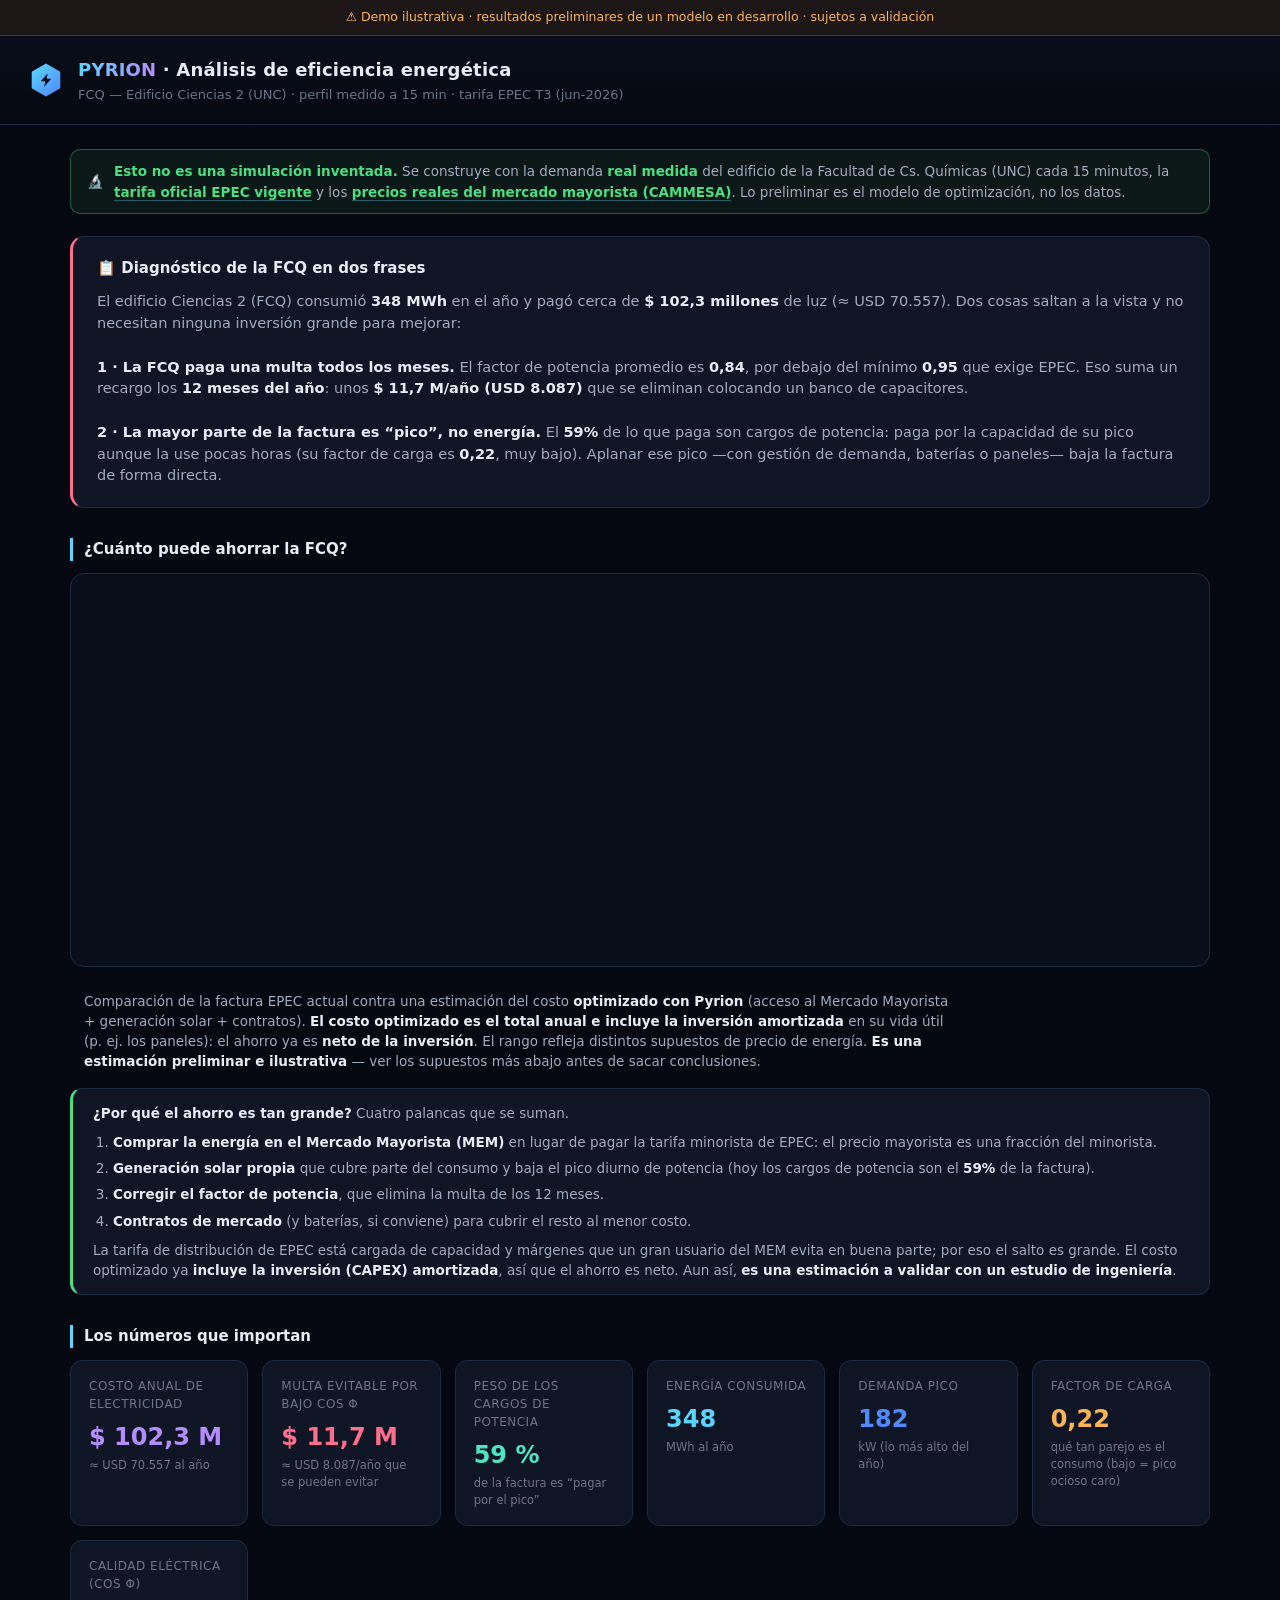
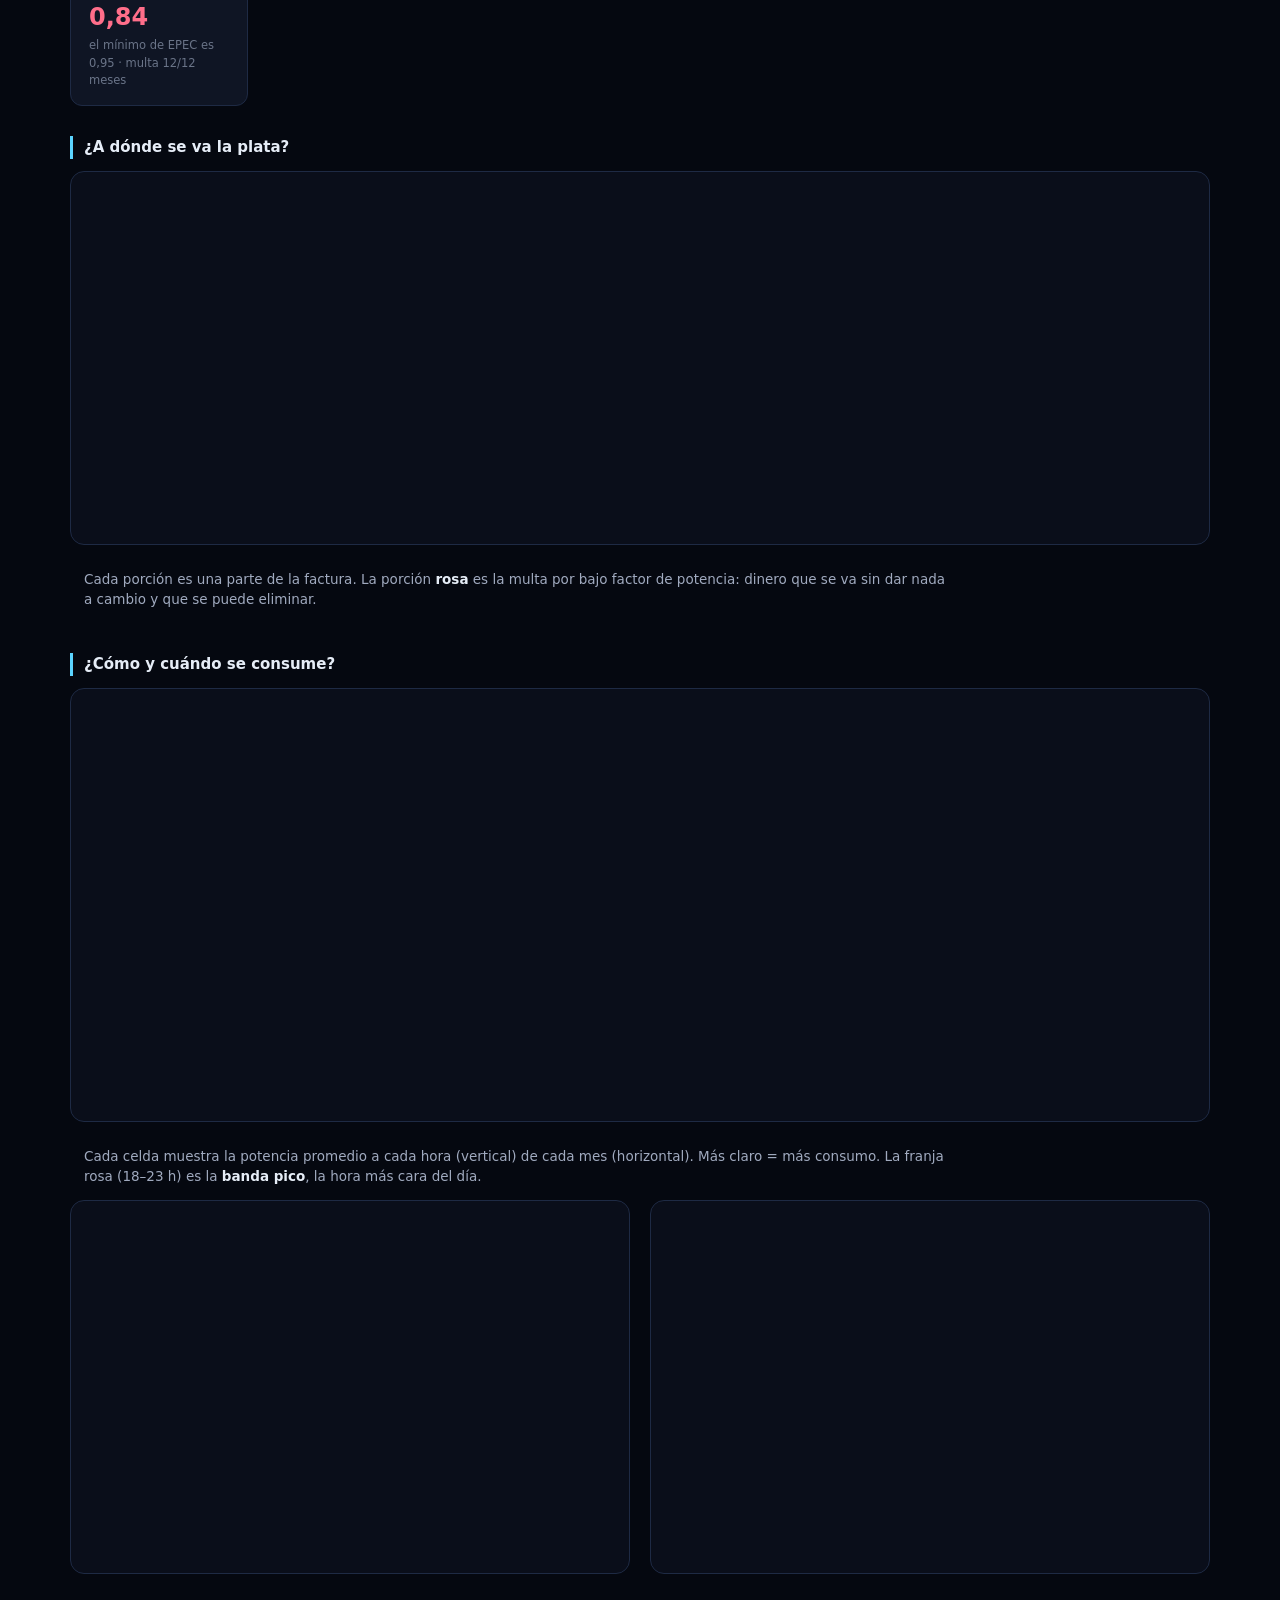
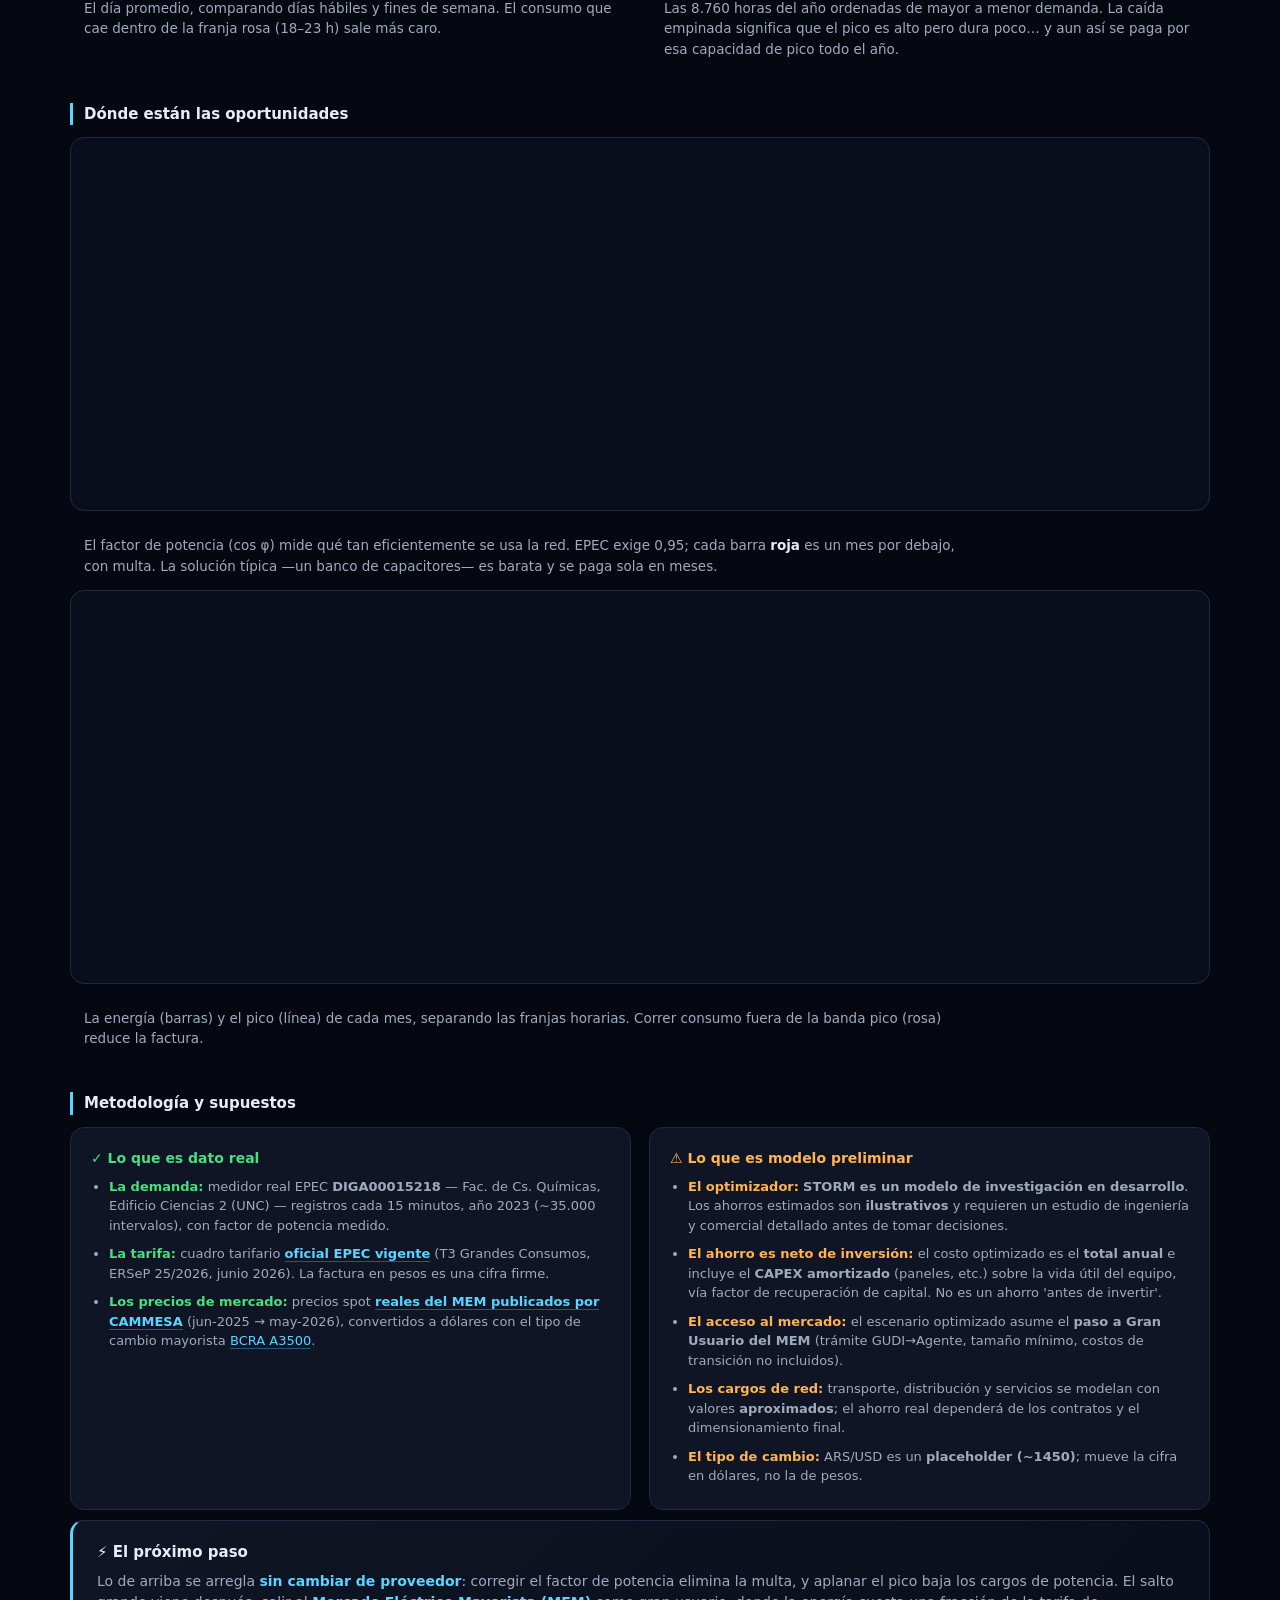
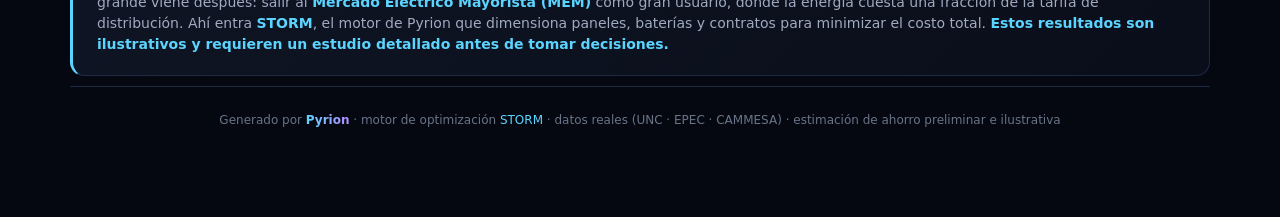
==== commit 36d31d8c: "Added links to data sources" ====
--- a/demo/index.html
+++ b/demo/index.html
@@ -48,6 +48,9 @@
     border:1px solid rgba(74,222,128,0.35); border-radius:10px; padding:11px 16px;
     margin-bottom:22px; font-size:13.5px; color:#A0AABF; }
   .realbadge b { color:#4ADE80; }
+  .realbadge a, .asum-col a { color:#5BD4FF; text-decoration:none;
+    border-bottom:1px solid rgba(91,212,255,0.35); }
+  .realbadge a:hover, .asum-col a:hover { border-bottom-color:#5BD4FF; }
   .asum { display:grid; grid-template-columns:repeat(auto-fit,minmax(360px,1fr)); gap:18px;
     margin-bottom:10px; }
   .asum-col { background:#0F1524; border:1px solid #1E2A44; border-radius:14px; padding:14px 20px; }
@@ -70,15 +73,16 @@
 </header>
 <main>
   <div class="realbadge">🔬 <div><b>Esto no es una simulación inventada.</b> Se construye con la demanda
-    <b>real medida</b> del edificio de la Facultad de Cs. Químicas (UNC) cada 15 minutos, la <b>tarifa oficial
-    EPEC vigente</b> y los <b>precios reales del mercado mayorista (CAMMESA)</b>. Lo preliminar es el modelo de
+    <b>real medida</b> del edificio de la Facultad de Cs. Químicas (UNC) cada 15 minutos, la
+    <a href="https://www.epec.com.ar/cuadro-tarifario/" target="_blank" rel="noopener"><b>tarifa oficial EPEC vigente</b></a> y los
+    <a href="https://www.cammesa.com/" target="_blank" rel="noopener"><b>precios reales del mercado mayorista (CAMMESA)</b></a>. Lo preliminar es el modelo de
     optimización, no los datos.</div></div>
 
   <div class="diag"><h2>📋 Diagnóstico de la FCQ en dos frases</h2>El edificio Ciencias 2 (FCQ) consumió <b>348 MWh</b> en el año y pagó cerca de <b>$ 102,3 millones</b> de luz (≈ USD 70.557). Dos cosas saltan a la vista y no necesitan ninguna inversión grande para mejorar:<br><br><b>1 · La FCQ paga una multa todos los meses.</b> El factor de potencia promedio es <b>0,84</b>, por debajo del mínimo <b>0,95</b> que exige EPEC. Eso suma un recargo los <b>12 meses del año</b>: unos <b>$ 11,7 M/año (USD 8.087)</b> que se eliminan colocando un banco de capacitores.<br><br><b>2 · La mayor parte de la factura es “pico”, no energía.</b> El <b>59%</b> de lo que paga son cargos de potencia: paga por la capacidad de su pico aunque la use pocas horas (su factor de carga es <b>0,22</b>, muy bajo). Aplanar ese pico —con gestión de demanda, baterías o paneles— baja la factura de forma directa.</div>
 
   <div class="sectitle">¿Cuánto puede ahorrar la FCQ?</div>
   <div class="card full"><div style="height:380px; width:100%;">                        <script>window.PlotlyConfig = {MathJaxConfig: 'local'};</script>
-        <script charset="utf-8" src="https://cdn.plot.ly/plotly-3.6.0.min.js" integrity="sha256-QaOVwtVY0T02VaHrr6pnoHLCwayMJp4O5n4YyaE3rJk=" crossorigin="anonymous"></script>                <div id="9a84cd83-17de-454a-9daa-481e190e137c" class="plotly-graph-div" style="height:100%; width:100%;"></div>            <script>                window.PLOTLYENV=window.PLOTLYENV || {};                                if (document.getElementById("9a84cd83-17de-454a-9daa-481e190e137c")) {                    Plotly.newPlot(                        "9a84cd83-17de-454a-9daa-481e190e137c",                        [{"error_y":{"array":[0,2.8999999999999986],"arrayminus":[0,2.900000000000002],"color":"#5BD4FF","symmetric":false,"thickness":1.5,"type":"data","width":8},"hovertemplate":"%{x}\u003cbr\u003e$ %{y:.1f} M ARS\u002fa\u00f1o\u003cextra\u003e\u003c\u002fextra\u003e","marker":{"color":["#B58CFF","#5BD4FF"]},"text":["$ 102 M","$ 21\u201327 M"],"textfont":{"color":"#E6EDF7","size":15},"textposition":"outside","width":0.5,"x":["Hoy \u2014 tarifa EPEC","Optimizado con Pyrion *"],"y":[102.30764436222782,23.78],"type":"bar"}],                        {"template":{"data":{"barpolar":[{"marker":{"line":{"color":"rgb(17,17,17)","width":0.5},"pattern":{"fillmode":"overlay","size":10,"solidity":0.2}},"type":"barpolar"}],"bar":[{"error_x":{"color":"#f2f5fa"},"error_y":{"color":"#f2f5fa"},"marker":{"line":{"color":"rgb(17,17,17)","width":0.5},"pattern":{"fillmode":"overlay","size":10,"solidity":0.2}},"type":"bar"}],"carpet":[{"aaxis":{"endlinecolor":"#A2B1C6","gridcolor":"#506784","linecolor":"#506784","minorgridcolor":"#506784","startlinecolor":"#A2B1C6"},"baxis":{"endlinecolor":"#A2B1C6","gridcolor":"#506784","linecolor":"#506784","minorgridcolor":"#506784","startlinecolor":"#A2B1C6"},"type":"carpet"}],"choropleth":[{"colorbar":{"outlinewidth":0,"ticks":""},"type":"choropleth"}],"contourcarpet":[{"colorbar":{"outlinewidth":0,"ticks":""},"type":"contourcarpet"}],"contour":[{"colorbar":{"outlinewidth":0,"ticks":""},"colorscale":[[0.0,"#0d0887"],[0.1111111111111111,"#46039f"],[0.2222222222222222,"#7201a8"],[0.3333333333333333,"#9c179e"],[0.4444444444444444,"#bd3786"],[0.5555555555555556,"#d8576b"],[0.6666666666666666,"#ed7953"],[0.7777777777777778,"#fb9f3a"],[0.8888888888888888,"#fdca26"],[1.0,"#f0f921"]],"type":"contour"}],"heatmap":[{"colorbar":{"outlinewidth":0,"ticks":""},"colorscale":[[0.0,"#0d0887"],[0.1111111111111111,"#46039f"],[0.2222222222222222,"#7201a8"],[0.3333333333333333,"#9c179e"],[0.4444444444444444,"#bd3786"],[0.5555555555555556,"#d8576b"],[0.6666666666666666,"#ed7953"],[0.7777777777777778,"#fb9f3a"],[0.8888888888888888,"#fdca26"],[1.0,"#f0f921"]],"type":"heatmap"}],"histogram2dcontour":[{"colorbar":{"outlinewidth":0,"ticks":""},"colorscale":[[0.0,"#0d0887"],[0.1111111111111111,"#46039f"],[0.2222222222222222,"#7201a8"],[0.3333333333333333,"#9c179e"],[0.4444444444444444,"#bd3786"],[0.5555555555555556,"#d8576b"],[0.6666666666666666,"#ed7953"],[0.7777777777777778,"#fb9f3a"],[0.8888888888888888,"#fdca26"],[1.0,"#f0f921"]],"type":"histogram2dcontour"}],"histogram2d":[{"colorbar":{"outlinewidth":0,"ticks":""},"colorscale":[[0.0,"#0d0887"],[0.1111111111111111,"#46039f"],[0.2222222222222222,"#7201a8"],[0.3333333333333333,"#9c179e"],[0.4444444444444444,"#bd3786"],[0.5555555555555556,"#d8576b"],[0.6666666666666666,"#ed7953"],[0.7777777777777778,"#fb9f3a"],[0.8888888888888888,"#fdca26"],[1.0,"#f0f921"]],"type":"histogram2d"}],"histogram":[{"marker":{"pattern":{"fillmode":"overlay","size":10,"solidity":0.2}},"type":"histogram"}],"mesh3d":[{"colorbar":{"outlinewidth":0,"ticks":""},"type":"mesh3d"}],"parcoords":[{"line":{"colorbar":{"outlinewidth":0,"ticks":""}},"type":"parcoords"}],"pie":[{"automargin":true,"type":"pie"}],"scatter3d":[{"line":{"colorbar":{"outlinewidth":0,"ticks":""}},"marker":{"colorbar":{"outlinewidth":0,"ticks":""}},"type":"scatter3d"}],"scattercarpet":[{"marker":{"colorbar":{"outlinewidth":0,"ticks":""}},"type":"scattercarpet"}],"scattergeo":[{"marker":{"colorbar":{"outlinewidth":0,"ticks":""}},"type":"scattergeo"}],"scattergl":[{"marker":{"line":{"color":"#283442"}},"type":"scattergl"}],"scattermapbox":[{"marker":{"colorbar":{"outlinewidth":0,"ticks":""}},"type":"scattermapbox"}],"scattermap":[{"marker":{"colorbar":{"outlinewidth":0,"ticks":""}},"type":"scattermap"}],"scatterpolargl":[{"marker":{"colorbar":{"outlinewidth":0,"ticks":""}},"type":"scatterpolargl"}],"scatterpolar":[{"marker":{"colorbar":{"outlinewidth":0,"ticks":""}},"type":"scatterpolar"}],"scatter":[{"marker":{"line":{"color":"#283442"}},"type":"scatter"}],"scatterternary":[{"marker":{"colorbar":{"outlinewidth":0,"ticks":""}},"type":"scatterternary"}],"surface":[{"colorbar":{"outlinewidth":0,"ticks":""},"colorscale":[[0.0,"#0d0887"],[0.1111111111111111,"#46039f"],[0.2222222222222222,"#7201a8"],[0.3333333333333333,"#9c179e"],[0.4444444444444444,"#bd3786"],[0.5555555555555556,"#d8576b"],[0.6666666666666666,"#ed7953"],[0.7777777777777778,"#fb9f3a"],[0.8888888888888888,"#fdca26"],[1.0,"#f0f921"]],"type":"surface"}],"table":[{"cells":{"fill":{"color":"#506784"},"line":{"color":"rgb(17,17,17)"}},"header":{"fill":{"color":"#2a3f5f"},"line":{"color":"rgb(17,17,17)"}},"type":"table"}]},"layout":{"annotationdefaults":{"arrowcolor":"#f2f5fa","arrowhead":0,"arrowwidth":1},"autotypenumbers":"strict","coloraxis":{"colorbar":{"outlinewidth":0,"ticks":""}},"colorscale":{"diverging":[[0,"#8e0152"],[0.1,"#c51b7d"],[0.2,"#de77ae"],[0.3,"#f1b6da"],[0.4,"#fde0ef"],[0.5,"#f7f7f7"],[0.6,"#e6f5d0"],[0.7,"#b8e186"],[0.8,"#7fbc41"],[0.9,"#4d9221"],[1,"#276419"]],"sequential":[[0.0,"#0d0887"],[0.1111111111111111,"#46039f"],[0.2222222222222222,"#7201a8"],[0.3333333333333333,"#9c179e"],[0.4444444444444444,"#bd3786"],[0.5555555555555556,"#d8576b"],[0.6666666666666666,"#ed7953"],[0.7777777777777778,"#fb9f3a"],[0.8888888888888888,"#fdca26"],[1.0,"#f0f921"]],"sequentialminus":[[0.0,"#0d0887"],[0.1111111111111111,"#46039f"],[0.2222222222222222,"#7201a8"],[0.3333333333333333,"#9c179e"],[0.4444444444444444,"#bd3786"],[0.5555555555555556,"#d8576b"],[0.6666666666666666,"#ed7953"],[0.7777777777777778,"#fb9f3a"],[0.8888888888888888,"#fdca26"],[1.0,"#f0f921"]]},"colorway":["#636efa","#EF553B","#00cc96","#ab63fa","#FFA15A","#19d3f3","#FF6692","#B6E880","#FF97FF","#FECB52"],"font":{"color":"#f2f5fa"},"geo":{"bgcolor":"rgb(17,17,17)","lakecolor":"rgb(17,17,17)","landcolor":"rgb(17,17,17)","showlakes":true,"showland":true,"subunitcolor":"#506784"},"hoverlabel":{"align":"left"},"hovermode":"closest","mapbox":{"style":"dark"},"paper_bgcolor":"rgb(17,17,17)","plot_bgcolor":"rgb(17,17,17)","polar":{"angularaxis":{"gridcolor":"#506784","linecolor":"#506784","ticks":""},"bgcolor":"rgb(17,17,17)","radialaxis":{"gridcolor":"#506784","linecolor":"#506784","ticks":""}},"scene":{"xaxis":{"backgroundcolor":"rgb(17,17,17)","gridcolor":"#506784","gridwidth":2,"linecolor":"#506784","showbackground":true,"ticks":"","zerolinecolor":"#C8D4E3"},"yaxis":{"backgroundcolor":"rgb(17,17,17)","gridcolor":"#506784","gridwidth":2,"linecolor":"#506784","showbackground":true,"ticks":"","zerolinecolor":"#C8D4E3"},"zaxis":{"backgroundcolor":"rgb(17,17,17)","gridcolor":"#506784","gridwidth":2,"linecolor":"#506784","showbackground":true,"ticks":"","zerolinecolor":"#C8D4E3"}},"shapedefaults":{"line":{"color":"#f2f5fa"}},"sliderdefaults":{"bgcolor":"#C8D4E3","bordercolor":"rgb(17,17,17)","borderwidth":1,"tickwidth":0},"ternary":{"aaxis":{"gridcolor":"#506784","linecolor":"#506784","ticks":""},"baxis":{"gridcolor":"#506784","linecolor":"#506784","ticks":""},"bgcolor":"rgb(17,17,17)","caxis":{"gridcolor":"#506784","linecolor":"#506784","ticks":""}},"title":{"x":0.05},"updatemenudefaults":{"bgcolor":"#506784","borderwidth":0},"xaxis":{"automargin":true,"gridcolor":"#283442","linecolor":"#506784","ticks":"","title":{"standoff":15},"zerolinecolor":"#283442","zerolinewidth":2},"yaxis":{"automargin":true,"gridcolor":"#283442","linecolor":"#506784","ticks":"","title":{"standoff":15},"zerolinecolor":"#283442","zerolinewidth":2}}},"annotations":[{"font":{"color":"#4ADE80","size":22},"showarrow":false,"text":"\u2248 \u221277%","x":1,"y":23.78,"yshift":46}],"yaxis":{"title":{"text":"Millones de ARS por a\u00f1o"},"rangemode":"tozero","gridcolor":"#1E2A44","zerolinecolor":"#1E2A44","linecolor":"#1E2A44"},"title":{"text":"Ahorro potencial estimado (ilustrativo)","font":{"color":"#E6EDF7","size":15}},"showlegend":false,"font":{"color":"#A0AABF","family":"Inter, -apple-system, system-ui, sans-serif","size":12},"margin":{"l":60,"r":20,"t":48,"b":44},"legend":{"font":{"color":"#A0AABF"},"bgcolor":"rgba(0,0,0,0)"},"height":380,"paper_bgcolor":"rgba(0,0,0,0)","plot_bgcolor":"rgba(0,0,0,0)","colorway":["#5BD4FF","#4F8BFF","#B58CFF","#4FE4C1","#FFB454","#FF6E8A"],"xaxis":{"gridcolor":"#1E2A44","zerolinecolor":"#1E2A44","linecolor":"#1E2A44"}},                        {"displayModeBar": false, "responsive": true}                    )                };            </script>        </div></div><div class="caption">Comparación de la factura EPEC actual contra una estimación del costo <b>optimizado con Pyrion</b> (acceso al Mercado Mayorista + generación solar + contratos). <b>El costo optimizado es el total anual e incluye la inversión amortizada</b> en su vida útil (p. ej. los paneles): el ahorro ya es <b>neto de la inversión</b>. El rango refleja distintos supuestos de precio de energía. <b>Es una estimación preliminar e ilustrativa</b> — ver los supuestos más abajo antes de sacar conclusiones.</div>
+        <script charset="utf-8" src="https://cdn.plot.ly/plotly-3.6.0.min.js" integrity="sha256-QaOVwtVY0T02VaHrr6pnoHLCwayMJp4O5n4YyaE3rJk=" crossorigin="anonymous"></script>                <div id="abf1166f-3401-43a2-88b9-b194f2d7c29f" class="plotly-graph-div" style="height:100%; width:100%;"></div>            <script>                window.PLOTLYENV=window.PLOTLYENV || {};                                if (document.getElementById("abf1166f-3401-43a2-88b9-b194f2d7c29f")) {                    Plotly.newPlot(                        "abf1166f-3401-43a2-88b9-b194f2d7c29f",                        [{"error_y":{"array":[0,2.8999999999999986],"arrayminus":[0,2.900000000000002],"color":"#5BD4FF","symmetric":false,"thickness":1.5,"type":"data","width":8},"hovertemplate":"%{x}\u003cbr\u003e$ %{y:.1f} M ARS\u002fa\u00f1o\u003cextra\u003e\u003c\u002fextra\u003e","marker":{"color":["#B58CFF","#5BD4FF"]},"text":["$ 102 M","$ 21\u201327 M"],"textfont":{"color":"#E6EDF7","size":15},"textposition":"outside","width":0.5,"x":["Hoy \u2014 tarifa EPEC","Optimizado con Pyrion *"],"y":[102.30764436222782,23.78],"type":"bar"}],                        {"template":{"data":{"barpolar":[{"marker":{"line":{"color":"rgb(17,17,17)","width":0.5},"pattern":{"fillmode":"overlay","size":10,"solidity":0.2}},"type":"barpolar"}],"bar":[{"error_x":{"color":"#f2f5fa"},"error_y":{"color":"#f2f5fa"},"marker":{"line":{"color":"rgb(17,17,17)","width":0.5},"pattern":{"fillmode":"overlay","size":10,"solidity":0.2}},"type":"bar"}],"carpet":[{"aaxis":{"endlinecolor":"#A2B1C6","gridcolor":"#506784","linecolor":"#506784","minorgridcolor":"#506784","startlinecolor":"#A2B1C6"},"baxis":{"endlinecolor":"#A2B1C6","gridcolor":"#506784","linecolor":"#506784","minorgridcolor":"#506784","startlinecolor":"#A2B1C6"},"type":"carpet"}],"choropleth":[{"colorbar":{"outlinewidth":0,"ticks":""},"type":"choropleth"}],"contourcarpet":[{"colorbar":{"outlinewidth":0,"ticks":""},"type":"contourcarpet"}],"contour":[{"colorbar":{"outlinewidth":0,"ticks":""},"colorscale":[[0.0,"#0d0887"],[0.1111111111111111,"#46039f"],[0.2222222222222222,"#7201a8"],[0.3333333333333333,"#9c179e"],[0.4444444444444444,"#bd3786"],[0.5555555555555556,"#d8576b"],[0.6666666666666666,"#ed7953"],[0.7777777777777778,"#fb9f3a"],[0.8888888888888888,"#fdca26"],[1.0,"#f0f921"]],"type":"contour"}],"heatmap":[{"colorbar":{"outlinewidth":0,"ticks":""},"colorscale":[[0.0,"#0d0887"],[0.1111111111111111,"#46039f"],[0.2222222222222222,"#7201a8"],[0.3333333333333333,"#9c179e"],[0.4444444444444444,"#bd3786"],[0.5555555555555556,"#d8576b"],[0.6666666666666666,"#ed7953"],[0.7777777777777778,"#fb9f3a"],[0.8888888888888888,"#fdca26"],[1.0,"#f0f921"]],"type":"heatmap"}],"histogram2dcontour":[{"colorbar":{"outlinewidth":0,"ticks":""},"colorscale":[[0.0,"#0d0887"],[0.1111111111111111,"#46039f"],[0.2222222222222222,"#7201a8"],[0.3333333333333333,"#9c179e"],[0.4444444444444444,"#bd3786"],[0.5555555555555556,"#d8576b"],[0.6666666666666666,"#ed7953"],[0.7777777777777778,"#fb9f3a"],[0.8888888888888888,"#fdca26"],[1.0,"#f0f921"]],"type":"histogram2dcontour"}],"histogram2d":[{"colorbar":{"outlinewidth":0,"ticks":""},"colorscale":[[0.0,"#0d0887"],[0.1111111111111111,"#46039f"],[0.2222222222222222,"#7201a8"],[0.3333333333333333,"#9c179e"],[0.4444444444444444,"#bd3786"],[0.5555555555555556,"#d8576b"],[0.6666666666666666,"#ed7953"],[0.7777777777777778,"#fb9f3a"],[0.8888888888888888,"#fdca26"],[1.0,"#f0f921"]],"type":"histogram2d"}],"histogram":[{"marker":{"pattern":{"fillmode":"overlay","size":10,"solidity":0.2}},"type":"histogram"}],"mesh3d":[{"colorbar":{"outlinewidth":0,"ticks":""},"type":"mesh3d"}],"parcoords":[{"line":{"colorbar":{"outlinewidth":0,"ticks":""}},"type":"parcoords"}],"pie":[{"automargin":true,"type":"pie"}],"scatter3d":[{"line":{"colorbar":{"outlinewidth":0,"ticks":""}},"marker":{"colorbar":{"outlinewidth":0,"ticks":""}},"type":"scatter3d"}],"scattercarpet":[{"marker":{"colorbar":{"outlinewidth":0,"ticks":""}},"type":"scattercarpet"}],"scattergeo":[{"marker":{"colorbar":{"outlinewidth":0,"ticks":""}},"type":"scattergeo"}],"scattergl":[{"marker":{"line":{"color":"#283442"}},"type":"scattergl"}],"scattermapbox":[{"marker":{"colorbar":{"outlinewidth":0,"ticks":""}},"type":"scattermapbox"}],"scattermap":[{"marker":{"colorbar":{"outlinewidth":0,"ticks":""}},"type":"scattermap"}],"scatterpolargl":[{"marker":{"colorbar":{"outlinewidth":0,"ticks":""}},"type":"scatterpolargl"}],"scatterpolar":[{"marker":{"colorbar":{"outlinewidth":0,"ticks":""}},"type":"scatterpolar"}],"scatter":[{"marker":{"line":{"color":"#283442"}},"type":"scatter"}],"scatterternary":[{"marker":{"colorbar":{"outlinewidth":0,"ticks":""}},"type":"scatterternary"}],"surface":[{"colorbar":{"outlinewidth":0,"ticks":""},"colorscale":[[0.0,"#0d0887"],[0.1111111111111111,"#46039f"],[0.2222222222222222,"#7201a8"],[0.3333333333333333,"#9c179e"],[0.4444444444444444,"#bd3786"],[0.5555555555555556,"#d8576b"],[0.6666666666666666,"#ed7953"],[0.7777777777777778,"#fb9f3a"],[0.8888888888888888,"#fdca26"],[1.0,"#f0f921"]],"type":"surface"}],"table":[{"cells":{"fill":{"color":"#506784"},"line":{"color":"rgb(17,17,17)"}},"header":{"fill":{"color":"#2a3f5f"},"line":{"color":"rgb(17,17,17)"}},"type":"table"}]},"layout":{"annotationdefaults":{"arrowcolor":"#f2f5fa","arrowhead":0,"arrowwidth":1},"autotypenumbers":"strict","coloraxis":{"colorbar":{"outlinewidth":0,"ticks":""}},"colorscale":{"diverging":[[0,"#8e0152"],[0.1,"#c51b7d"],[0.2,"#de77ae"],[0.3,"#f1b6da"],[0.4,"#fde0ef"],[0.5,"#f7f7f7"],[0.6,"#e6f5d0"],[0.7,"#b8e186"],[0.8,"#7fbc41"],[0.9,"#4d9221"],[1,"#276419"]],"sequential":[[0.0,"#0d0887"],[0.1111111111111111,"#46039f"],[0.2222222222222222,"#7201a8"],[0.3333333333333333,"#9c179e"],[0.4444444444444444,"#bd3786"],[0.5555555555555556,"#d8576b"],[0.6666666666666666,"#ed7953"],[0.7777777777777778,"#fb9f3a"],[0.8888888888888888,"#fdca26"],[1.0,"#f0f921"]],"sequentialminus":[[0.0,"#0d0887"],[0.1111111111111111,"#46039f"],[0.2222222222222222,"#7201a8"],[0.3333333333333333,"#9c179e"],[0.4444444444444444,"#bd3786"],[0.5555555555555556,"#d8576b"],[0.6666666666666666,"#ed7953"],[0.7777777777777778,"#fb9f3a"],[0.8888888888888888,"#fdca26"],[1.0,"#f0f921"]]},"colorway":["#636efa","#EF553B","#00cc96","#ab63fa","#FFA15A","#19d3f3","#FF6692","#B6E880","#FF97FF","#FECB52"],"font":{"color":"#f2f5fa"},"geo":{"bgcolor":"rgb(17,17,17)","lakecolor":"rgb(17,17,17)","landcolor":"rgb(17,17,17)","showlakes":true,"showland":true,"subunitcolor":"#506784"},"hoverlabel":{"align":"left"},"hovermode":"closest","mapbox":{"style":"dark"},"paper_bgcolor":"rgb(17,17,17)","plot_bgcolor":"rgb(17,17,17)","polar":{"angularaxis":{"gridcolor":"#506784","linecolor":"#506784","ticks":""},"bgcolor":"rgb(17,17,17)","radialaxis":{"gridcolor":"#506784","linecolor":"#506784","ticks":""}},"scene":{"xaxis":{"backgroundcolor":"rgb(17,17,17)","gridcolor":"#506784","gridwidth":2,"linecolor":"#506784","showbackground":true,"ticks":"","zerolinecolor":"#C8D4E3"},"yaxis":{"backgroundcolor":"rgb(17,17,17)","gridcolor":"#506784","gridwidth":2,"linecolor":"#506784","showbackground":true,"ticks":"","zerolinecolor":"#C8D4E3"},"zaxis":{"backgroundcolor":"rgb(17,17,17)","gridcolor":"#506784","gridwidth":2,"linecolor":"#506784","showbackground":true,"ticks":"","zerolinecolor":"#C8D4E3"}},"shapedefaults":{"line":{"color":"#f2f5fa"}},"sliderdefaults":{"bgcolor":"#C8D4E3","bordercolor":"rgb(17,17,17)","borderwidth":1,"tickwidth":0},"ternary":{"aaxis":{"gridcolor":"#506784","linecolor":"#506784","ticks":""},"baxis":{"gridcolor":"#506784","linecolor":"#506784","ticks":""},"bgcolor":"rgb(17,17,17)","caxis":{"gridcolor":"#506784","linecolor":"#506784","ticks":""}},"title":{"x":0.05},"updatemenudefaults":{"bgcolor":"#506784","borderwidth":0},"xaxis":{"automargin":true,"gridcolor":"#283442","linecolor":"#506784","ticks":"","title":{"standoff":15},"zerolinecolor":"#283442","zerolinewidth":2},"yaxis":{"automargin":true,"gridcolor":"#283442","linecolor":"#506784","ticks":"","title":{"standoff":15},"zerolinecolor":"#283442","zerolinewidth":2}}},"annotations":[{"font":{"color":"#4ADE80","size":22},"showarrow":false,"text":"\u2248 \u221277%","x":1,"y":23.78,"yshift":46}],"yaxis":{"title":{"text":"Millones de ARS por a\u00f1o"},"rangemode":"tozero","gridcolor":"#1E2A44","zerolinecolor":"#1E2A44","linecolor":"#1E2A44"},"title":{"text":"Ahorro potencial estimado (ilustrativo)","font":{"color":"#E6EDF7","size":15}},"showlegend":false,"font":{"color":"#A0AABF","family":"Inter, -apple-system, system-ui, sans-serif","size":12},"margin":{"l":60,"r":20,"t":48,"b":44},"legend":{"font":{"color":"#A0AABF"},"bgcolor":"rgba(0,0,0,0)"},"height":380,"paper_bgcolor":"rgba(0,0,0,0)","plot_bgcolor":"rgba(0,0,0,0)","colorway":["#5BD4FF","#4F8BFF","#B58CFF","#4FE4C1","#FFB454","#FF6E8A"],"xaxis":{"gridcolor":"#1E2A44","zerolinecolor":"#1E2A44","linecolor":"#1E2A44"}},                        {"displayModeBar": false, "responsive": true}                    )                };            </script>        </div></div><div class="caption">Comparación de la factura EPEC actual contra una estimación del costo <b>optimizado con Pyrion</b> (acceso al Mercado Mayorista + generación solar + contratos). <b>El costo optimizado es el total anual e incluye la inversión amortizada</b> en su vida útil (p. ej. los paneles): el ahorro ya es <b>neto de la inversión</b>. El rango refleja distintos supuestos de precio de energía. <b>Es una estimación preliminar e ilustrativa</b> — ver los supuestos más abajo antes de sacar conclusiones.</div>
   <div class="why"><b>¿Por qué el ahorro es tan grande?</b> Cuatro palancas que se suman.<ol><li><b>Comprar la energía en el Mercado Mayorista (MEM)</b> en lugar de pagar la tarifa minorista de EPEC: el precio mayorista es una fracción del minorista.</li><li><b>Generación solar propia</b> que cubre parte del consumo y baja el pico diurno de potencia (hoy los cargos de potencia son el <b>59%</b> de la factura).</li><li><b>Corregir el factor de potencia</b>, que elimina la multa de los 12 meses.</li><li><b>Contratos de mercado</b> (y baterías, si conviene) para cubrir el resto al menor costo.</li></ol>La tarifa de distribución de EPEC está cargada de capacidad y márgenes que un gran usuario del MEM evita en buena parte; por eso el salto es grande. El costo optimizado ya <b>incluye la inversión (CAPEX) amortizada</b>, así que el ahorro es neto. Aun así, <b>es una estimación a validar con un estudio de ingeniería</b>.</div>
 
   <div class="sectitle">Los números que importan</div>
@@ -120,21 +124,21 @@
         </div></div>
 
   <div class="sectitle">¿A dónde se va la plata?</div>
-  <div class="card full"><div style="height:360px; width:100%;">                            <div id="540de934-b647-47fa-b6a4-2f80a42d0ca3" class="plotly-graph-div" style="height:100%; width:100%;"></div>            <script>                window.PLOTLYENV=window.PLOTLYENV || {};                                if (document.getElementById("540de934-b647-47fa-b6a4-2f80a42d0ca3")) {                    Plotly.newPlot(                        "540de934-b647-47fa-b6a4-2f80a42d0ca3",                        [{"hole":0.55,"hovertemplate":"%{label}\u003cbr\u003e$ %{value:,.0f} ARS (%{percent})\u003cextra\u003e\u003c\u002fextra\u003e","labels":["Cargos de potencia\u003cbr\u003e(pag\u00e1s por el pico)","Energ\u00eda\u003cbr\u003e(lo que consum\u00eds)","Multa por bajo cos \u03c6\u003cbr\u003e(evitable)"],"marker":{"colors":["#4FE4C1","#4F8BFF","#FF6E8A"],"line":{"color":"#0A0E1A","width":2}},"sort":false,"textfont":{"color":"#050810","size":13},"textinfo":"percent","values":[53016818.1520328,37565053.0815337,11725773.128661305],"type":"pie"}],                        {"template":{"data":{"barpolar":[{"marker":{"line":{"color":"rgb(17,17,17)","width":0.5},"pattern":{"fillmode":"overlay","size":10,"solidity":0.2}},"type":"barpolar"}],"bar":[{"error_x":{"color":"#f2f5fa"},"error_y":{"color":"#f2f5fa"},"marker":{"line":{"color":"rgb(17,17,17)","width":0.5},"pattern":{"fillmode":"overlay","size":10,"solidity":0.2}},"type":"bar"}],"carpet":[{"aaxis":{"endlinecolor":"#A2B1C6","gridcolor":"#506784","linecolor":"#506784","minorgridcolor":"#506784","startlinecolor":"#A2B1C6"},"baxis":{"endlinecolor":"#A2B1C6","gridcolor":"#506784","linecolor":"#506784","minorgridcolor":"#506784","startlinecolor":"#A2B1C6"},"type":"carpet"}],"choropleth":[{"colorbar":{"outlinewidth":0,"ticks":""},"type":"choropleth"}],"contourcarpet":[{"colorbar":{"outlinewidth":0,"ticks":""},"type":"contourcarpet"}],"contour":[{"colorbar":{"outlinewidth":0,"ticks":""},"colorscale":[[0.0,"#0d0887"],[0.1111111111111111,"#46039f"],[0.2222222222222222,"#7201a8"],[0.3333333333333333,"#9c179e"],[0.4444444444444444,"#bd3786"],[0.5555555555555556,"#d8576b"],[0.6666666666666666,"#ed7953"],[0.7777777777777778,"#fb9f3a"],[0.8888888888888888,"#fdca26"],[1.0,"#f0f921"]],"type":"contour"}],"heatmap":[{"colorbar":{"outlinewidth":0,"ticks":""},"colorscale":[[0.0,"#0d0887"],[0.1111111111111111,"#46039f"],[0.2222222222222222,"#7201a8"],[0.3333333333333333,"#9c179e"],[0.4444444444444444,"#bd3786"],[0.5555555555555556,"#d8576b"],[0.6666666666666666,"#ed7953"],[0.7777777777777778,"#fb9f3a"],[0.8888888888888888,"#fdca26"],[1.0,"#f0f921"]],"type":"heatmap"}],"histogram2dcontour":[{"colorbar":{"outlinewidth":0,"ticks":""},"colorscale":[[0.0,"#0d0887"],[0.1111111111111111,"#46039f"],[0.2222222222222222,"#7201a8"],[0.3333333333333333,"#9c179e"],[0.4444444444444444,"#bd3786"],[0.5555555555555556,"#d8576b"],[0.6666666666666666,"#ed7953"],[0.7777777777777778,"#fb9f3a"],[0.8888888888888888,"#fdca26"],[1.0,"#f0f921"]],"type":"histogram2dcontour"}],"histogram2d":[{"colorbar":{"outlinewidth":0,"ticks":""},"colorscale":[[0.0,"#0d0887"],[0.1111111111111111,"#46039f"],[0.2222222222222222,"#7201a8"],[0.3333333333333333,"#9c179e"],[0.4444444444444444,"#bd3786"],[0.5555555555555556,"#d8576b"],[0.6666666666666666,"#ed7953"],[0.7777777777777778,"#fb9f3a"],[0.8888888888888888,"#fdca26"],[1.0,"#f0f921"]],"type":"histogram2d"}],"histogram":[{"marker":{"pattern":{"fillmode":"overlay","size":10,"solidity":0.2}},"type":"histogram"}],"mesh3d":[{"colorbar":{"outlinewidth":0,"ticks":""},"type":"mesh3d"}],"parcoords":[{"line":{"colorbar":{"outlinewidth":0,"ticks":""}},"type":"parcoords"}],"pie":[{"automargin":true,"type":"pie"}],"scatter3d":[{"line":{"colorbar":{"outlinewidth":0,"ticks":""}},"marker":{"colorbar":{"outlinewidth":0,"ticks":""}},"type":"scatter3d"}],"scattercarpet":[{"marker":{"colorbar":{"outlinewidth":0,"ticks":""}},"type":"scattercarpet"}],"scattergeo":[{"marker":{"colorbar":{"outlinewidth":0,"ticks":""}},"type":"scattergeo"}],"scattergl":[{"marker":{"line":{"color":"#283442"}},"type":"scattergl"}],"scattermapbox":[{"marker":{"colorbar":{"outlinewidth":0,"ticks":""}},"type":"scattermapbox"}],"scattermap":[{"marker":{"colorbar":{"outlinewidth":0,"ticks":""}},"type":"scattermap"}],"scatterpolargl":[{"marker":{"colorbar":{"outlinewidth":0,"ticks":""}},"type":"scatterpolargl"}],"scatterpolar":[{"marker":{"colorbar":{"outlinewidth":0,"ticks":""}},"type":"scatterpolar"}],"scatter":[{"marker":{"line":{"color":"#283442"}},"type":"scatter"}],"scatterternary":[{"marker":{"colorbar":{"outlinewidth":0,"ticks":""}},"type":"scatterternary"}],"surface":[{"colorbar":{"outlinewidth":0,"ticks":""},"colorscale":[[0.0,"#0d0887"],[0.1111111111111111,"#46039f"],[0.2222222222222222,"#7201a8"],[0.3333333333333333,"#9c179e"],[0.4444444444444444,"#bd3786"],[0.5555555555555556,"#d8576b"],[0.6666666666666666,"#ed7953"],[0.7777777777777778,"#fb9f3a"],[0.8888888888888888,"#fdca26"],[1.0,"#f0f921"]],"type":"surface"}],"table":[{"cells":{"fill":{"color":"#506784"},"line":{"color":"rgb(17,17,17)"}},"header":{"fill":{"color":"#2a3f5f"},"line":{"color":"rgb(17,17,17)"}},"type":"table"}]},"layout":{"annotationdefaults":{"arrowcolor":"#f2f5fa","arrowhead":0,"arrowwidth":1},"autotypenumbers":"strict","coloraxis":{"colorbar":{"outlinewidth":0,"ticks":""}},"colorscale":{"diverging":[[0,"#8e0152"],[0.1,"#c51b7d"],[0.2,"#de77ae"],[0.3,"#f1b6da"],[0.4,"#fde0ef"],[0.5,"#f7f7f7"],[0.6,"#e6f5d0"],[0.7,"#b8e186"],[0.8,"#7fbc41"],[0.9,"#4d9221"],[1,"#276419"]],"sequential":[[0.0,"#0d0887"],[0.1111111111111111,"#46039f"],[0.2222222222222222,"#7201a8"],[0.3333333333333333,"#9c179e"],[0.4444444444444444,"#bd3786"],[0.5555555555555556,"#d8576b"],[0.6666666666666666,"#ed7953"],[0.7777777777777778,"#fb9f3a"],[0.8888888888888888,"#fdca26"],[1.0,"#f0f921"]],"sequentialminus":[[0.0,"#0d0887"],[0.1111111111111111,"#46039f"],[0.2222222222222222,"#7201a8"],[0.3333333333333333,"#9c179e"],[0.4444444444444444,"#bd3786"],[0.5555555555555556,"#d8576b"],[0.6666666666666666,"#ed7953"],[0.7777777777777778,"#fb9f3a"],[0.8888888888888888,"#fdca26"],[1.0,"#f0f921"]]},"colorway":["#636efa","#EF553B","#00cc96","#ab63fa","#FFA15A","#19d3f3","#FF6692","#B6E880","#FF97FF","#FECB52"],"font":{"color":"#f2f5fa"},"geo":{"bgcolor":"rgb(17,17,17)","lakecolor":"rgb(17,17,17)","landcolor":"rgb(17,17,17)","showlakes":true,"showland":true,"subunitcolor":"#506784"},"hoverlabel":{"align":"left"},"hovermode":"closest","mapbox":{"style":"dark"},"paper_bgcolor":"rgb(17,17,17)","plot_bgcolor":"rgb(17,17,17)","polar":{"angularaxis":{"gridcolor":"#506784","linecolor":"#506784","ticks":""},"bgcolor":"rgb(17,17,17)","radialaxis":{"gridcolor":"#506784","linecolor":"#506784","ticks":""}},"scene":{"xaxis":{"backgroundcolor":"rgb(17,17,17)","gridcolor":"#506784","gridwidth":2,"linecolor":"#506784","showbackground":true,"ticks":"","zerolinecolor":"#C8D4E3"},"yaxis":{"backgroundcolor":"rgb(17,17,17)","gridcolor":"#506784","gridwidth":2,"linecolor":"#506784","showbackground":true,"ticks":"","zerolinecolor":"#C8D4E3"},"zaxis":{"backgroundcolor":"rgb(17,17,17)","gridcolor":"#506784","gridwidth":2,"linecolor":"#506784","showbackground":true,"ticks":"","zerolinecolor":"#C8D4E3"}},"shapedefaults":{"line":{"color":"#f2f5fa"}},"sliderdefaults":{"bgcolor":"#C8D4E3","bordercolor":"rgb(17,17,17)","borderwidth":1,"tickwidth":0},"ternary":{"aaxis":{"gridcolor":"#506784","linecolor":"#506784","ticks":""},"baxis":{"gridcolor":"#506784","linecolor":"#506784","ticks":""},"bgcolor":"rgb(17,17,17)","caxis":{"gridcolor":"#506784","linecolor":"#506784","ticks":""}},"title":{"x":0.05},"updatemenudefaults":{"bgcolor":"#506784","borderwidth":0},"xaxis":{"automargin":true,"gridcolor":"#283442","linecolor":"#506784","ticks":"","title":{"standoff":15},"zerolinecolor":"#283442","zerolinewidth":2},"yaxis":{"automargin":true,"gridcolor":"#283442","linecolor":"#506784","ticks":"","title":{"standoff":15},"zerolinecolor":"#283442","zerolinewidth":2}}},"annotations":[{"font":{"color":"#E6EDF7","size":18},"showarrow":false,"text":"$ 102 M\u003cbr\u003e\u003cspan style='font-size:11px;color:#6A7488'\u003epor a\u00f1o\u003c\u002fspan\u003e"}],"legend":{"orientation":"v","x":1.0,"y":0.5,"font":{"color":"#A0AABF"},"bgcolor":"rgba(0,0,0,0)"},"title":{"text":"\u00bfEn qu\u00e9 se va la factura?","font":{"color":"#E6EDF7","size":15}},"showlegend":true,"font":{"color":"#A0AABF","family":"Inter, -apple-system, system-ui, sans-serif","size":12},"margin":{"l":60,"r":20,"t":48,"b":44},"height":360,"paper_bgcolor":"rgba(0,0,0,0)","plot_bgcolor":"rgba(0,0,0,0)","colorway":["#5BD4FF","#4F8BFF","#B58CFF","#4FE4C1","#FFB454","#FF6E8A"],"xaxis":{"gridcolor":"#1E2A44","zerolinecolor":"#1E2A44","linecolor":"#1E2A44"},"yaxis":{"gridcolor":"#1E2A44","zerolinecolor":"#1E2A44","linecolor":"#1E2A44"}},                        {"displayModeBar": false, "responsive": true}                    )                };            </script>        </div></div><div class="caption">Cada porción es una parte de la factura. La porción <b>rosa</b> es la multa por bajo factor de potencia: dinero que se va sin dar nada a cambio y que se puede eliminar.</div>
+  <div class="card full"><div style="height:360px; width:100%;">                            <div id="7100e5b2-9a71-45af-87d1-77d13a41e67c" class="plotly-graph-div" style="height:100%; width:100%;"></div>            <script>                window.PLOTLYENV=window.PLOTLYENV || {};                                if (document.getElementById("7100e5b2-9a71-45af-87d1-77d13a41e67c")) {                    Plotly.newPlot(                        "7100e5b2-9a71-45af-87d1-77d13a41e67c",                        [{"hole":0.55,"hovertemplate":"%{label}\u003cbr\u003e$ %{value:,.0f} ARS (%{percent})\u003cextra\u003e\u003c\u002fextra\u003e","labels":["Cargos de potencia\u003cbr\u003e(pag\u00e1s por el pico)","Energ\u00eda\u003cbr\u003e(lo que consum\u00eds)","Multa por bajo cos \u03c6\u003cbr\u003e(evitable)"],"marker":{"colors":["#4FE4C1","#4F8BFF","#FF6E8A"],"line":{"color":"#0A0E1A","width":2}},"sort":false,"textfont":{"color":"#050810","size":13},"textinfo":"percent","values":[53016818.1520328,37565053.0815337,11725773.128661305],"type":"pie"}],                        {"template":{"data":{"barpolar":[{"marker":{"line":{"color":"rgb(17,17,17)","width":0.5},"pattern":{"fillmode":"overlay","size":10,"solidity":0.2}},"type":"barpolar"}],"bar":[{"error_x":{"color":"#f2f5fa"},"error_y":{"color":"#f2f5fa"},"marker":{"line":{"color":"rgb(17,17,17)","width":0.5},"pattern":{"fillmode":"overlay","size":10,"solidity":0.2}},"type":"bar"}],"carpet":[{"aaxis":{"endlinecolor":"#A2B1C6","gridcolor":"#506784","linecolor":"#506784","minorgridcolor":"#506784","startlinecolor":"#A2B1C6"},"baxis":{"endlinecolor":"#A2B1C6","gridcolor":"#506784","linecolor":"#506784","minorgridcolor":"#506784","startlinecolor":"#A2B1C6"},"type":"carpet"}],"choropleth":[{"colorbar":{"outlinewidth":0,"ticks":""},"type":"choropleth"}],"contourcarpet":[{"colorbar":{"outlinewidth":0,"ticks":""},"type":"contourcarpet"}],"contour":[{"colorbar":{"outlinewidth":0,"ticks":""},"colorscale":[[0.0,"#0d0887"],[0.1111111111111111,"#46039f"],[0.2222222222222222,"#7201a8"],[0.3333333333333333,"#9c179e"],[0.4444444444444444,"#bd3786"],[0.5555555555555556,"#d8576b"],[0.6666666666666666,"#ed7953"],[0.7777777777777778,"#fb9f3a"],[0.8888888888888888,"#fdca26"],[1.0,"#f0f921"]],"type":"contour"}],"heatmap":[{"colorbar":{"outlinewidth":0,"ticks":""},"colorscale":[[0.0,"#0d0887"],[0.1111111111111111,"#46039f"],[0.2222222222222222,"#7201a8"],[0.3333333333333333,"#9c179e"],[0.4444444444444444,"#bd3786"],[0.5555555555555556,"#d8576b"],[0.6666666666666666,"#ed7953"],[0.7777777777777778,"#fb9f3a"],[0.8888888888888888,"#fdca26"],[1.0,"#f0f921"]],"type":"heatmap"}],"histogram2dcontour":[{"colorbar":{"outlinewidth":0,"ticks":""},"colorscale":[[0.0,"#0d0887"],[0.1111111111111111,"#46039f"],[0.2222222222222222,"#7201a8"],[0.3333333333333333,"#9c179e"],[0.4444444444444444,"#bd3786"],[0.5555555555555556,"#d8576b"],[0.6666666666666666,"#ed7953"],[0.7777777777777778,"#fb9f3a"],[0.8888888888888888,"#fdca26"],[1.0,"#f0f921"]],"type":"histogram2dcontour"}],"histogram2d":[{"colorbar":{"outlinewidth":0,"ticks":""},"colorscale":[[0.0,"#0d0887"],[0.1111111111111111,"#46039f"],[0.2222222222222222,"#7201a8"],[0.3333333333333333,"#9c179e"],[0.4444444444444444,"#bd3786"],[0.5555555555555556,"#d8576b"],[0.6666666666666666,"#ed7953"],[0.7777777777777778,"#fb9f3a"],[0.8888888888888888,"#fdca26"],[1.0,"#f0f921"]],"type":"histogram2d"}],"histogram":[{"marker":{"pattern":{"fillmode":"overlay","size":10,"solidity":0.2}},"type":"histogram"}],"mesh3d":[{"colorbar":{"outlinewidth":0,"ticks":""},"type":"mesh3d"}],"parcoords":[{"line":{"colorbar":{"outlinewidth":0,"ticks":""}},"type":"parcoords"}],"pie":[{"automargin":true,"type":"pie"}],"scatter3d":[{"line":{"colorbar":{"outlinewidth":0,"ticks":""}},"marker":{"colorbar":{"outlinewidth":0,"ticks":""}},"type":"scatter3d"}],"scattercarpet":[{"marker":{"colorbar":{"outlinewidth":0,"ticks":""}},"type":"scattercarpet"}],"scattergeo":[{"marker":{"colorbar":{"outlinewidth":0,"ticks":""}},"type":"scattergeo"}],"scattergl":[{"marker":{"line":{"color":"#283442"}},"type":"scattergl"}],"scattermapbox":[{"marker":{"colorbar":{"outlinewidth":0,"ticks":""}},"type":"scattermapbox"}],"scattermap":[{"marker":{"colorbar":{"outlinewidth":0,"ticks":""}},"type":"scattermap"}],"scatterpolargl":[{"marker":{"colorbar":{"outlinewidth":0,"ticks":""}},"type":"scatterpolargl"}],"scatterpolar":[{"marker":{"colorbar":{"outlinewidth":0,"ticks":""}},"type":"scatterpolar"}],"scatter":[{"marker":{"line":{"color":"#283442"}},"type":"scatter"}],"scatterternary":[{"marker":{"colorbar":{"outlinewidth":0,"ticks":""}},"type":"scatterternary"}],"surface":[{"colorbar":{"outlinewidth":0,"ticks":""},"colorscale":[[0.0,"#0d0887"],[0.1111111111111111,"#46039f"],[0.2222222222222222,"#7201a8"],[0.3333333333333333,"#9c179e"],[0.4444444444444444,"#bd3786"],[0.5555555555555556,"#d8576b"],[0.6666666666666666,"#ed7953"],[0.7777777777777778,"#fb9f3a"],[0.8888888888888888,"#fdca26"],[1.0,"#f0f921"]],"type":"surface"}],"table":[{"cells":{"fill":{"color":"#506784"},"line":{"color":"rgb(17,17,17)"}},"header":{"fill":{"color":"#2a3f5f"},"line":{"color":"rgb(17,17,17)"}},"type":"table"}]},"layout":{"annotationdefaults":{"arrowcolor":"#f2f5fa","arrowhead":0,"arrowwidth":1},"autotypenumbers":"strict","coloraxis":{"colorbar":{"outlinewidth":0,"ticks":""}},"colorscale":{"diverging":[[0,"#8e0152"],[0.1,"#c51b7d"],[0.2,"#de77ae"],[0.3,"#f1b6da"],[0.4,"#fde0ef"],[0.5,"#f7f7f7"],[0.6,"#e6f5d0"],[0.7,"#b8e186"],[0.8,"#7fbc41"],[0.9,"#4d9221"],[1,"#276419"]],"sequential":[[0.0,"#0d0887"],[0.1111111111111111,"#46039f"],[0.2222222222222222,"#7201a8"],[0.3333333333333333,"#9c179e"],[0.4444444444444444,"#bd3786"],[0.5555555555555556,"#d8576b"],[0.6666666666666666,"#ed7953"],[0.7777777777777778,"#fb9f3a"],[0.8888888888888888,"#fdca26"],[1.0,"#f0f921"]],"sequentialminus":[[0.0,"#0d0887"],[0.1111111111111111,"#46039f"],[0.2222222222222222,"#7201a8"],[0.3333333333333333,"#9c179e"],[0.4444444444444444,"#bd3786"],[0.5555555555555556,"#d8576b"],[0.6666666666666666,"#ed7953"],[0.7777777777777778,"#fb9f3a"],[0.8888888888888888,"#fdca26"],[1.0,"#f0f921"]]},"colorway":["#636efa","#EF553B","#00cc96","#ab63fa","#FFA15A","#19d3f3","#FF6692","#B6E880","#FF97FF","#FECB52"],"font":{"color":"#f2f5fa"},"geo":{"bgcolor":"rgb(17,17,17)","lakecolor":"rgb(17,17,17)","landcolor":"rgb(17,17,17)","showlakes":true,"showland":true,"subunitcolor":"#506784"},"hoverlabel":{"align":"left"},"hovermode":"closest","mapbox":{"style":"dark"},"paper_bgcolor":"rgb(17,17,17)","plot_bgcolor":"rgb(17,17,17)","polar":{"angularaxis":{"gridcolor":"#506784","linecolor":"#506784","ticks":""},"bgcolor":"rgb(17,17,17)","radialaxis":{"gridcolor":"#506784","linecolor":"#506784","ticks":""}},"scene":{"xaxis":{"backgroundcolor":"rgb(17,17,17)","gridcolor":"#506784","gridwidth":2,"linecolor":"#506784","showbackground":true,"ticks":"","zerolinecolor":"#C8D4E3"},"yaxis":{"backgroundcolor":"rgb(17,17,17)","gridcolor":"#506784","gridwidth":2,"linecolor":"#506784","showbackground":true,"ticks":"","zerolinecolor":"#C8D4E3"},"zaxis":{"backgroundcolor":"rgb(17,17,17)","gridcolor":"#506784","gridwidth":2,"linecolor":"#506784","showbackground":true,"ticks":"","zerolinecolor":"#C8D4E3"}},"shapedefaults":{"line":{"color":"#f2f5fa"}},"sliderdefaults":{"bgcolor":"#C8D4E3","bordercolor":"rgb(17,17,17)","borderwidth":1,"tickwidth":0},"ternary":{"aaxis":{"gridcolor":"#506784","linecolor":"#506784","ticks":""},"baxis":{"gridcolor":"#506784","linecolor":"#506784","ticks":""},"bgcolor":"rgb(17,17,17)","caxis":{"gridcolor":"#506784","linecolor":"#506784","ticks":""}},"title":{"x":0.05},"updatemenudefaults":{"bgcolor":"#506784","borderwidth":0},"xaxis":{"automargin":true,"gridcolor":"#283442","linecolor":"#506784","ticks":"","title":{"standoff":15},"zerolinecolor":"#283442","zerolinewidth":2},"yaxis":{"automargin":true,"gridcolor":"#283442","linecolor":"#506784","ticks":"","title":{"standoff":15},"zerolinecolor":"#283442","zerolinewidth":2}}},"annotations":[{"font":{"color":"#E6EDF7","size":18},"showarrow":false,"text":"$ 102 M\u003cbr\u003e\u003cspan style='font-size:11px;color:#6A7488'\u003epor a\u00f1o\u003c\u002fspan\u003e"}],"legend":{"orientation":"v","x":1.0,"y":0.5,"font":{"color":"#A0AABF"},"bgcolor":"rgba(0,0,0,0)"},"title":{"text":"\u00bfEn qu\u00e9 se va la factura?","font":{"color":"#E6EDF7","size":15}},"showlegend":true,"font":{"color":"#A0AABF","family":"Inter, -apple-system, system-ui, sans-serif","size":12},"margin":{"l":60,"r":20,"t":48,"b":44},"height":360,"paper_bgcolor":"rgba(0,0,0,0)","plot_bgcolor":"rgba(0,0,0,0)","colorway":["#5BD4FF","#4F8BFF","#B58CFF","#4FE4C1","#FFB454","#FF6E8A"],"xaxis":{"gridcolor":"#1E2A44","zerolinecolor":"#1E2A44","linecolor":"#1E2A44"},"yaxis":{"gridcolor":"#1E2A44","zerolinecolor":"#1E2A44","linecolor":"#1E2A44"}},                        {"displayModeBar": false, "responsive": true}                    )                };            </script>        </div></div><div class="caption">Cada porción es una parte de la factura. La porción <b>rosa</b> es la multa por bajo factor de potencia: dinero que se va sin dar nada a cambio y que se puede eliminar.</div>
 
   <div class="sectitle">¿Cómo y cuándo se consume?</div>
-  <div class="card full"><div style="height:420px; width:100%;">                            <div id="d0075811-f741-41e2-9d40-bd5a40cdfb47" class="plotly-graph-div" style="height:100%; width:100%;"></div>            <script>                window.PLOTLYENV=window.PLOTLYENV || {};                                if (document.getElementById("d0075811-f741-41e2-9d40-bd5a40cdfb47")) {                    Plotly.newPlot(                        "d0075811-f741-41e2-9d40-bd5a40cdfb47",                        [{"colorbar":{"outlinecolor":"#1E2A44","title":{"text":"kW"}},"colorscale":[[0,"#0A0E1A"],[0.5,"#4F8BFF"],[1,"#5BD4FF"]],"hovertemplate":"%{x} \u00b7 %{y}:00 hs\u003cbr\u003e%{z:.0f} kW\u003cextra\u003e\u003c\u002fextra\u003e","x":["Ene","Feb","Mar","Abr","May","Jun","Jul","Ago","Sep","Oct","Nov","Dic"],"y":[0,1,2,3,4,5,6,7,8,9,10,11,12,13,14,15,16,17,18,19,20,21,22,23],"z":{"dtype":"f8","bdata":"UezNkaupMEADH0LawiI9QDDkltwHA0BA4jPsCpA7NUCXv2T5SxY5QEaU9gZfmDpAbp0bCu1UOEDGWvZF\u002fzg\u002fQEugrtuNKz1A5sFjHjxmPEAdNTmPnUo\u002fQDuse5CHFD5ApX4ht+R+MEBaZDvfT908QNXm3gaIxz9AYMCldpkUNUAASQWQVAA5QBvDidUMljpA69xQaKdeOEAWiVeReFU\u002fQOtOimm5Bj1ANElkxndZPEA3iUFg5TA\u002fQDUVtbm3wT1AIDSZ2yxTMEBLN4lBYLU8QATLdeOPaj9AMuauJeQDNUAnMQisHNo4QNMoN2QWlDpAmiukuUJaOEDadjMH0Uw\u002fQCEf9GxWHT1AGJ6tFA0+PEAFEhQ\u002fxhw\u002fQLy2JtLRyD1AuyQcsihIMEBCl7EjEpY8QCYqltWVTD9AMZkqGJXUNECHQjv1gOA4QJ3HTmU+rTpAI1fTC89WOED+qBbDnSQ\u002fQHT\u002fa1NP+TxAFL0GnjgtPEDCq9IDDNg+QNK05Rkoqz1AnMuShvk1MEBfdzh9\u002fHM8QM6YHcAMNT9ABOq63bjSNED9WJ9cwtY4QDN9iYu2nTpAi1a2aGVLOEBntt3MQTQ\u002fQBVnHz7DzjxA454p7pkiPECcxCCwcqg+QCSg2JsjVz1Ay4sUI68XMEDyjzzTCiE8QP51QsaNCj9A8\u002f3UeOmmNECIJL17Ba84QLU6JngwrzpAFeEb3oouOEA+EUl690o\u002fQEa5IbOgvTxA7\u002fDL24sJPECfq63YX5Y+QGJvjlxNLz1AuSX3wdgFMEDdZxcQm0o8QDf3NkA8UD9A1Z0U03LtNEAlOVWSUyU5QFsdEzyYBztAR09w9ASHOECM7zJflZk\u002fQGMThu5\u002fTT1A7jqse5CHPEBPHhZqTRM\u002fQCKS9O4VvD1AyLhRWeghMEDpaUKXsWM+QL1IMfJ66UBA3gIJih9DNkA0HQKg7sw6QI1yQ2ZBez1AwqwjzDqCOkBxhg9n+LBAQPVvhDJ6Oz9AHbmaXng2PkB774Kbn5VAQOnzXAucQj9AZ+I\u002f88qAMUDvLelpQo9EQM+8MgBftkdACdFHBqagPkDzZFiCuZhBQBueXinLoERAYWGqrz\u002fUQkBptQK9kdZFQG4PVQv\u002fPERAham+\u002flAyQ0CHFtnO96NEQG03cxDNwENACdAxmrb8NkBwSU8TuqxMQCukuUKaS1BAW66RN9PnQ0CKpwjf8LZGQIpBYOXQAktAw3EC6fNcSECfRpEDrhJLQPMf0m9f10lAwRoZrJEhR0D7gZhxQFhKQLmELeVxrEhAycu\u002f7y8vPkCBUjL8ZmhRQPlEJOnd21NA7xMamzDUR0DNSKZZMcdKQCYM3f\u002fa5E5AuQhUWA0yS0Ddxc9d\u002fFxPQGWIY13cZk1Aym5xueMDS0BxQDiMb4VPQNeGzdM+g05AAQWTPSblQEAhKlBKhlNTQPE50WvgWVVA4Jnj7\u002fF8SUD3jgSJ4klMQCbnsVOZN1BAGoehcRhaTECIJL17Ba9QQDwppuUayU5AOikwLZzsTUDWexfc\u002fGRRQMEwSj\u002fWt1BALScFpoXzQED7ciWAXitUQPNrylhAVlZA9+RhodaESkBjYM+fj\u002fZMQLLCGlQIMVBAnIKN9qTVS0BfCsFy3ThRQOHEagbLi09AU339oaQMT0CJ9wmNTSBSQLUuH7i\u002fblFA85csf8kyQUB63eH08UdUQO3Sip4FpFZAak3zjlM0SkAvWf6S5e9MQAKaCBuevk9AEYSb2lFjS0DqAUG4qQ1RQKP+jVBGJ1BAv3O4CFQ4T0CLR7xPaGxSQL3wbKVoUFFASdktLnccQUCr5Y0RTHRUQGooyOIRV1dAtfDPH600SkAuGEbpx5pMQM3MzMzM\u002fE5AJl1q0qWmSkCPgGJvjpxQQAll9LasZU9AINViuJNsT0CklWi2GNlSQGkj+JzodVFAeekmMQjMQEBDSFtY9u5TQCdURA8SAVdAwe\[base64]\u002fNE\u002fRuxQUDshIwblSVEQI2XbhKDkEVAnGxcY2DPQkCN9qQ1HCdIQKROQBNhM0ZAg3436HdjR0Apfoy5a9lJQIjbt+uwjkhAnMQgsHLoNEABN8xS75pDQP\u002f4jSl50kVAro4JHszTO0BpyzNQ1tw\u002fQFy07aFqgUBAflzYx4U9PkCOMOsIs65DQPo0FGTx+EFAZNyoLPQQQ0DuVxSJHPVEQKhuh+p2SENAu1B+2LFUM0By7rMLiJVAQNwsU2fMLkJAVxSJHDXZN0BnDqIZVA08QJ6ofyOU0TtAz+iUJuiCOkAs3v8VMRNBQKFCiD4ycD9Ai7Xsi\u002f6RQEBkFrSjS1JCQPFAQ0Jn10BA+PSsggJeMkDNibs9xyU\u002fQI67g1LVYUBAX713wc1PNkDkgKt0HrE6QFzW6pjggTpAllm8\u002fysiOUAzWCODNfI\u002fQOsHYsYBYT1ANntds9d1PkBzIWlKxblAQKC7+LmLHz9AeV6O5+X4MUBeukkMAms+QL5WFZ+I5D9A3ypi6yzNNUDGLpQfdmw6QIQyelvWSjpAvkDkC0T+OEB+Y0qeDMs\u002fQEX9G6GM3jxAgfR5rgXOPUC9mb7ERTtAQClGXi+xgj5Acd7TswrKMUA1J+72HBc+QOWkwLRwcj9A5on6N0KZNUBgyC25D0Y6QPvwGXYFSDpApPvVU\u002fkWOUD5uYufu7g\u002fQLeK2DpLwzxAbQSfE72GPUAdNTmPnao\u002fQCl5MizBHD5AiW3CC1qvMUAmgF53ON09QJgWTjauMT9AY13cRgOYNUBNRW3ubQA6QCO5\u002fIf0OzpAaByGxmEoOUA+cH+dkLE\u002fQNUxwYN5ojxAQYxH96tnPUC5jQbwFkg\u002fQA2UNae\u002fGT5A","shape":"24, 12"},"type":"heatmap"}],                        {"template":{"data":{"barpolar":[{"marker":{"line":{"color":"rgb(17,17,17)","width":0.5},"pattern":{"fillmode":"overlay","size":10,"solidity":0.2}},"type":"barpolar"}],"bar":[{"error_x":{"color":"#f2f5fa"},"error_y":{"color":"#f2f5fa"},"marker":{"line":{"color":"rgb(17,17,17)","width":0.5},"pattern":{"fillmode":"overlay","size":10,"solidity":0.2}},"type":"bar"}],"carpet":[{"aaxis":{"endlinecolor":"#A2B1C6","gridcolor":"#506784","linecolor":"#506784","minorgridcolor":"#506784","startlinecolor":"#A2B1C6"},"baxis":{"endlinecolor":"#A2B1C6","gridcolor":"#506784","linecolor":"#506784","minorgridcolor":"#506784","startlinecolor":"#A2B1C6"},"type":"carpet"}],"choropleth":[{"colorbar":{"outlinewidth":0,"ticks":""},"type":"choropleth"}],"contourcarpet":[{"colorbar":{"outlinewidth":0,"ticks":""},"type":"contourcarpet"}],"contour":[{"colorbar":{"outlinewidth":0,"ticks":""},"colorscale":[[0.0,"#0d0887"],[0.1111111111111111,"#46039f"],[0.2222222222222222,"#7201a8"],[0.3333333333333333,"#9c179e"],[0.4444444444444444,"#bd3786"],[0.5555555555555556,"#d8576b"],[0.6666666666666666,"#ed7953"],[0.7777777777777778,"#fb9f3a"],[0.8888888888888888,"#fdca26"],[1.0,"#f0f921"]],"type":"contour"}],"heatmap":[{"colorbar":{"outlinewidth":0,"ticks":""},"colorscale":[[0.0,"#0d0887"],[0.1111111111111111,"#46039f"],[0.2222222222222222,"#7201a8"],[0.3333333333333333,"#9c179e"],[0.4444444444444444,"#bd3786"],[0.5555555555555556,"#d8576b"],[0.6666666666666666,"#ed7953"],[0.7777777777777778,"#fb9f3a"],[0.8888888888888888,"#fdca26"],[1.0,"#f0f921"]],"type":"heatmap"}],"histogram2dcontour":[{"colorbar":{"outlinewidth":0,"ticks":""},"colorscale":[[0.0,"#0d0887"],[0.1111111111111111,"#46039f"],[0.2222222222222222,"#7201a8"],[0.3333333333333333,"#9c179e"],[0.4444444444444444,"#bd3786"],[0.5555555555555556,"#d8576b"],[0.6666666666666666,"#ed7953"],[0.7777777777777778,"#fb9f3a"],[0.8888888888888888,"#fdca26"],[1.0,"#f0f921"]],"type":"histogram2dcontour"}],"histogram2d":[{"colorbar":{"outlinewidth":0,"ticks":""},"colorscale":[[0.0,"#0d0887"],[0.1111111111111111,"#46039f"],[0.2222222222222222,"#7201a8"],[0.3333333333333333,"#9c179e"],[0.4444444444444444,"#bd3786"],[0.5555555555555556,"#d8576b"],[0.6666666666666666,"#ed7953"],[0.7777777777777778,"#fb9f3a"],[0.8888888888888888,"#fdca26"],[1.0,"#f0f921"]],"type":"histogram2d"}],"histogram":[{"marker":{"pattern":{"fillmode":"overlay","size":10,"solidity":0.2}},"type":"histogram"}],"mesh3d":[{"colorbar":{"outlinewidth":0,"ticks":""},"type":"mesh3d"}],"parcoords":[{"line":{"colorbar":{"outlinewidth":0,"ticks":""}},"type":"parcoords"}],"pie":[{"automargin":true,"type":"pie"}],"scatter3d":[{"line":{"colorbar":{"outlinewidth":0,"ticks":""}},"marker":{"colorbar":{"outlinewidth":0,"ticks":""}},"type":"scatter3d"}],"scattercarpet":[{"marker":{"colorbar":{"outlinewidth":0,"ticks":""}},"type":"scattercarpet"}],"scattergeo":[{"marker":{"colorbar":{"outlinewidth":0,"ticks":""}},"type":"scattergeo"}],"scattergl":[{"marker":{"line":{"color":"#283442"}},"type":"scattergl"}],"scattermapbox":[{"marker":{"colorbar":{"outlinewidth":0,"ticks":""}},"type":"scattermapbox"}],"scattermap":[{"marker":{"colorbar":{"outlinewidth":0,"ticks":""}},"type":"scattermap"}],"scatterpolargl":[{"marker":{"colorbar":{"outlinewidth":0,"ticks":""}},"type":"scatterpolargl"}],"scatterpolar":[{"marker":{"colorbar":{"outlinewidth":0,"ticks":""}},"type":"scatterpolar"}],"scatter":[{"marker":{"line":{"color":"#283442"}},"type":"scatter"}],"scatterternary":[{"marker":{"colorbar":{"outlinewidth":0,"ticks":""}},"type":"scatterternary"}],"surface":[{"colorbar":{"outlinewidth":0,"ticks":""},"colorscale":[[0.0,"#0d0887"],[0.1111111111111111,"#46039f"],[0.2222222222222222,"#7201a8"],[0.3333333333333333,"#9c179e"],[0.4444444444444444,"#bd3786"],[0.5555555555555556,"#d8576b"],[0.6666666666666666,"#ed7953"],[0.7777777777777778,"#fb9f3a"],[0.8888888888888888,"#fdca26"],[1.0,"#f0f921"]],"type":"surface"}],"table":[{"cells":{"fill":{"color":"#506784"},"line":{"color":"rgb(17,17,17)"}},"header":{"fill":{"color":"#2a3f5f"},"line":{"color":"rgb(17,17,17)"}},"type":"table"}]},"layout":{"annotationdefaults":{"arrowcolor":"#f2f5fa","arrowhead":0,"arrowwidth":1},"autotypenumbers":"strict","coloraxis":{"colorbar":{"outlinewidth":0,"ticks":""}},"colorscale":{"diverging":[[0,"#8e0152"],[0.1,"#c51b7d"],[0.2,"#de77ae"],[0.3,"#f1b6da"],[0.4,"#fde0ef"],[0.5,"#f7f7f7"],[0.6,"#e6f5d0"],[0.7,"#b8e186"],[0.8,"#7fbc41"],[0.9,"#4d9221"],[1,"#276419"]],"sequential":[[0.0,"#0d0887"],[0.1111111111111111,"#46039f"],[0.2222222222222222,"#7201a8"],[0.3333333333333333,"#9c179e"],[0.4444444444444444,"#bd3786"],[0.5555555555555556,"#d8576b"],[0.6666666666666666,"#ed7953"],[0.7777777777777778,"#fb9f3a"],[0.8888888888888888,"#fdca26"],[1.0,"#f0f921"]],"sequentialminus":[[0.0,"#0d0887"],[0.1111111111111111,"#46039f"],[0.2222222222222222,"#7201a8"],[0.3333333333333333,"#9c179e"],[0.4444444444444444,"#bd3786"],[0.5555555555555556,"#d8576b"],[0.6666666666666666,"#ed7953"],[0.7777777777777778,"#fb9f3a"],[0.8888888888888888,"#fdca26"],[1.0,"#f0f921"]]},"colorway":["#636efa","#EF553B","#00cc96","#ab63fa","#FFA15A","#19d3f3","#FF6692","#B6E880","#FF97FF","#FECB52"],"font":{"color":"#f2f5fa"},"geo":{"bgcolor":"rgb(17,17,17)","lakecolor":"rgb(17,17,17)","landcolor":"rgb(17,17,17)","showlakes":true,"showland":true,"subunitcolor":"#506784"},"hoverlabel":{"align":"left"},"hovermode":"closest","mapbox":{"style":"dark"},"paper_bgcolor":"rgb(17,17,17)","plot_bgcolor":"rgb(17,17,17)","polar":{"angularaxis":{"gridcolor":"#506784","linecolor":"#506784","ticks":""},"bgcolor":"rgb(17,17,17)","radialaxis":{"gridcolor":"#506784","linecolor":"#506784","ticks":""}},"scene":{"xaxis":{"backgroundcolor":"rgb(17,17,17)","gridcolor":"#506784","gridwidth":2,"linecolor":"#506784","showbackground":true,"ticks":"","zerolinecolor":"#C8D4E3"},"yaxis":{"backgroundcolor":"rgb(17,17,17)","gridcolor":"#506784","gridwidth":2,"linecolor":"#506784","showbackground":true,"ticks":"","zerolinecolor":"#C8D4E3"},"zaxis":{"backgroundcolor":"rgb(17,17,17)","gridcolor":"#506784","gridwidth":2,"linecolor":"#506784","showbackground":true,"ticks":"","zerolinecolor":"#C8D4E3"}},"shapedefaults":{"line":{"color":"#f2f5fa"}},"sliderdefaults":{"bgcolor":"#C8D4E3","bordercolor":"rgb(17,17,17)","borderwidth":1,"tickwidth":0},"ternary":{"aaxis":{"gridcolor":"#506784","linecolor":"#506784","ticks":""},"baxis":{"gridcolor":"#506784","linecolor":"#506784","ticks":""},"bgcolor":"rgb(17,17,17)","caxis":{"gridcolor":"#506784","linecolor":"#506784","ticks":""}},"title":{"x":0.05},"updatemenudefaults":{"bgcolor":"#506784","borderwidth":0},"xaxis":{"automargin":true,"gridcolor":"#283442","linecolor":"#506784","ticks":"","title":{"standoff":15},"zerolinecolor":"#283442","zerolinewidth":2},"yaxis":{"automargin":true,"gridcolor":"#283442","linecolor":"#506784","ticks":"","title":{"standoff":15},"zerolinecolor":"#283442","zerolinewidth":2}}},"shapes":[{"fillcolor":"#FF6E8A","line":{"width":0},"opacity":0.1,"type":"rect","x0":0,"x1":1,"xref":"x domain","y0":17.5,"y1":22.5,"yref":"y"}],"yaxis":{"title":{"text":"Hora del d\u00eda"},"dtick":3,"gridcolor":"#1E2A44","zerolinecolor":"#1E2A44","linecolor":"#1E2A44"},"title":{"text":"\u00bfCu\u00e1ndo se consume? \u2014 demanda promedio por hora y mes","font":{"color":"#E6EDF7","size":15}},"font":{"color":"#A0AABF","family":"Inter, -apple-system, system-ui, sans-serif","size":12},"margin":{"l":60,"r":20,"t":48,"b":44},"legend":{"font":{"color":"#A0AABF"},"bgcolor":"rgba(0,0,0,0)"},"height":420,"paper_bgcolor":"rgba(0,0,0,0)","plot_bgcolor":"rgba(0,0,0,0)","colorway":["#5BD4FF","#4F8BFF","#B58CFF","#4FE4C1","#FFB454","#FF6E8A"],"xaxis":{"gridcolor":"#1E2A44","zerolinecolor":"#1E2A44","linecolor":"#1E2A44"}},                        {"displayModeBar": false, "responsive": true}                    )                };            </script>        </div></div><div class="caption">Cada celda muestra la potencia promedio a cada hora (vertical) de cada mes (horizontal). Más claro = más consumo. La franja rosa (18–23 h) es la <b>banda pico</b>, la hora más cara del día.</div>
+  <div class="card full"><div style="height:420px; width:100%;">                            <div id="3eccf8f7-36b1-4837-b610-6bcd2b25b55d" class="plotly-graph-div" style="height:100%; width:100%;"></div>            <script>                window.PLOTLYENV=window.PLOTLYENV || {};                                if (document.getElementById("3eccf8f7-36b1-4837-b610-6bcd2b25b55d")) {                    Plotly.newPlot(                        "3eccf8f7-36b1-4837-b610-6bcd2b25b55d",                        [{"colorbar":{"outlinecolor":"#1E2A44","title":{"text":"kW"}},"colorscale":[[0,"#0A0E1A"],[0.5,"#4F8BFF"],[1,"#5BD4FF"]],"hovertemplate":"%{x} \u00b7 %{y}:00 hs\u003cbr\u003e%{z:.0f} kW\u003cextra\u003e\u003c\u002fextra\u003e","x":["Ene","Feb","Mar","Abr","May","Jun","Jul","Ago","Sep","Oct","Nov","Dic"],"y":[0,1,2,3,4,5,6,7,8,9,10,11,12,13,14,15,16,17,18,19,20,21,22,23],"z":{"dtype":"f8","bdata":"UezNkaupMEADH0LawiI9QDDkltwHA0BA4jPsCpA7NUCXv2T5SxY5QEaU9gZfmDpAbp0bCu1UOEDGWvZF\u002fzg\u002fQEugrtuNKz1A5sFjHjxmPEAdNTmPnUo\u002fQDuse5CHFD5ApX4ht+R+MEBaZDvfT908QNXm3gaIxz9AYMCldpkUNUAASQWQVAA5QBvDidUMljpA69xQaKdeOEAWiVeReFU\u002fQOtOimm5Bj1ANElkxndZPEA3iUFg5TA\u002fQDUVtbm3wT1AIDSZ2yxTMEBLN4lBYLU8QATLdeOPaj9AMuauJeQDNUAnMQisHNo4QNMoN2QWlDpAmiukuUJaOEDadjMH0Uw\u002fQCEf9GxWHT1AGJ6tFA0+PEAFEhQ\u002fxhw\u002fQLy2JtLRyD1AuyQcsihIMEBCl7EjEpY8QCYqltWVTD9AMZkqGJXUNECHQjv1gOA4QJ3HTmU+rTpAI1fTC89WOED+qBbDnSQ\u002fQHT\u002fa1NP+TxAFL0GnjgtPEDCq9IDDNg+QNK05Rkoqz1AnMuShvk1MEBfdzh9\u002fHM8QM6YHcAMNT9ABOq63bjSNED9WJ9cwtY4QDN9iYu2nTpAi1a2aGVLOEBntt3MQTQ\u002fQBVnHz7DzjxA454p7pkiPECcxCCwcqg+QCSg2JsjVz1Ay4sUI68XMEDyjzzTCiE8QP51QsaNCj9A8\u002f3UeOmmNECIJL17Ba84QLU6JngwrzpAFeEb3oouOEA+EUl690o\u002fQEa5IbOgvTxA7\u002fDL24sJPECfq63YX5Y+QGJvjlxNLz1AuSX3wdgFMEDdZxcQm0o8QDf3NkA8UD9A1Z0U03LtNEAlOVWSUyU5QFsdEzyYBztAR09w9ASHOECM7zJflZk\u002fQGMThu5\u002fTT1A7jqse5CHPEBPHhZqTRM\u002fQCKS9O4VvD1AyLhRWeghMEDpaUKXsWM+QL1IMfJ66UBA3gIJih9DNkA0HQKg7sw6QI1yQ2ZBez1AwqwjzDqCOkBxhg9n+LBAQPVvhDJ6Oz9AHbmaXng2PkB774Kbn5VAQOnzXAucQj9AZ+I\u002f88qAMUDvLelpQo9EQM+8MgBftkdACdFHBqagPkDzZFiCuZhBQBueXinLoERAYWGqrz\u002fUQkBptQK9kdZFQG4PVQv\u002fPERAham+\u002flAyQ0CHFtnO96NEQG03cxDNwENACdAxmrb8NkBwSU8TuqxMQCukuUKaS1BAW66RN9PnQ0CKpwjf8LZGQIpBYOXQAktAw3EC6fNcSECfRpEDrhJLQPMf0m9f10lAwRoZrJEhR0D7gZhxQFhKQLmELeVxrEhAycu\u002f7y8vPkCBUjL8ZmhRQPlEJOnd21NA7xMamzDUR0DNSKZZMcdKQCYM3f\u002fa5E5AuQhUWA0yS0Ddxc9d\u002fFxPQGWIY13cZk1Aym5xueMDS0BxQDiMb4VPQNeGzdM+g05AAQWTPSblQEAhKlBKhlNTQPE50WvgWVVA4Jnj7\u002fF8SUD3jgSJ4klMQCbnsVOZN1BAGoehcRhaTECIJL17Ba9QQDwppuUayU5AOikwLZzsTUDWexfc\u002fGRRQMEwSj\u002fWt1BALScFpoXzQED7ciWAXitUQPNrylhAVlZA9+RhodaESkBjYM+fj\u002fZMQLLCGlQIMVBAnIKN9qTVS0BfCsFy3ThRQOHEagbLi09AU339oaQMT0CJ9wmNTSBSQLUuH7i\u002fblFA85csf8kyQUB63eH08UdUQO3Sip4FpFZAak3zjlM0SkAvWf6S5e9MQAKaCBuevk9AEYSb2lFjS0DqAUG4qQ1RQKP+jVBGJ1BAv3O4CFQ4T0CLR7xPaGxSQL3wbKVoUFFASdktLnccQUCr5Y0RTHRUQGooyOIRV1dAtfDPH600SkAuGEbpx5pMQM3MzMzM\u002fE5AJl1q0qWmSkCPgGJvjpxQQAll9LasZU9AINViuJNsT0CklWi2GNlSQGkj+JzodVFAeekmMQjMQEBDSFtY9u5TQCdURA8SAVdAwe\[base64]\u002fNE\u002fRuxQUDshIwblSVEQI2XbhKDkEVAnGxcY2DPQkCN9qQ1HCdIQKROQBNhM0ZAg3436HdjR0Apfoy5a9lJQIjbt+uwjkhAnMQgsHLoNEABN8xS75pDQP\u002f4jSl50kVAro4JHszTO0BpyzNQ1tw\u002fQFy07aFqgUBAflzYx4U9PkCOMOsIs65DQPo0FGTx+EFAZNyoLPQQQ0DuVxSJHPVEQKhuh+p2SENAu1B+2LFUM0By7rMLiJVAQNwsU2fMLkJAVxSJHDXZN0BnDqIZVA08QJ6ofyOU0TtAz+iUJuiCOkAs3v8VMRNBQKFCiD4ycD9Ai7Xsi\u002f6RQEBkFrSjS1JCQPFAQ0Jn10BA+PSsggJeMkDNibs9xyU\u002fQI67g1LVYUBAX713wc1PNkDkgKt0HrE6QFzW6pjggTpAllm8\u002fysiOUAzWCODNfI\u002fQOsHYsYBYT1ANntds9d1PkBzIWlKxblAQKC7+LmLHz9AeV6O5+X4MUBeukkMAms+QL5WFZ+I5D9A3ypi6yzNNUDGLpQfdmw6QIQyelvWSjpAvkDkC0T+OEB+Y0qeDMs\u002fQEX9G6GM3jxAgfR5rgXOPUC9mb7ERTtAQClGXi+xgj5Acd7TswrKMUA1J+72HBc+QOWkwLRwcj9A5on6N0KZNUBgyC25D0Y6QPvwGXYFSDpApPvVU\u002fkWOUD5uYufu7g\u002fQLeK2DpLwzxAbQSfE72GPUAdNTmPnao\u002fQCl5MizBHD5AiW3CC1qvMUAmgF53ON09QJgWTjauMT9AY13cRgOYNUBNRW3ubQA6QCO5\u002fIf0OzpAaByGxmEoOUA+cH+dkLE\u002fQNUxwYN5ojxAQYxH96tnPUC5jQbwFkg\u002fQA2UNae\u002fGT5A","shape":"24, 12"},"type":"heatmap"}],                        {"template":{"data":{"barpolar":[{"marker":{"line":{"color":"rgb(17,17,17)","width":0.5},"pattern":{"fillmode":"overlay","size":10,"solidity":0.2}},"type":"barpolar"}],"bar":[{"error_x":{"color":"#f2f5fa"},"error_y":{"color":"#f2f5fa"},"marker":{"line":{"color":"rgb(17,17,17)","width":0.5},"pattern":{"fillmode":"overlay","size":10,"solidity":0.2}},"type":"bar"}],"carpet":[{"aaxis":{"endlinecolor":"#A2B1C6","gridcolor":"#506784","linecolor":"#506784","minorgridcolor":"#506784","startlinecolor":"#A2B1C6"},"baxis":{"endlinecolor":"#A2B1C6","gridcolor":"#506784","linecolor":"#506784","minorgridcolor":"#506784","startlinecolor":"#A2B1C6"},"type":"carpet"}],"choropleth":[{"colorbar":{"outlinewidth":0,"ticks":""},"type":"choropleth"}],"contourcarpet":[{"colorbar":{"outlinewidth":0,"ticks":""},"type":"contourcarpet"}],"contour":[{"colorbar":{"outlinewidth":0,"ticks":""},"colorscale":[[0.0,"#0d0887"],[0.1111111111111111,"#46039f"],[0.2222222222222222,"#7201a8"],[0.3333333333333333,"#9c179e"],[0.4444444444444444,"#bd3786"],[0.5555555555555556,"#d8576b"],[0.6666666666666666,"#ed7953"],[0.7777777777777778,"#fb9f3a"],[0.8888888888888888,"#fdca26"],[1.0,"#f0f921"]],"type":"contour"}],"heatmap":[{"colorbar":{"outlinewidth":0,"ticks":""},"colorscale":[[0.0,"#0d0887"],[0.1111111111111111,"#46039f"],[0.2222222222222222,"#7201a8"],[0.3333333333333333,"#9c179e"],[0.4444444444444444,"#bd3786"],[0.5555555555555556,"#d8576b"],[0.6666666666666666,"#ed7953"],[0.7777777777777778,"#fb9f3a"],[0.8888888888888888,"#fdca26"],[1.0,"#f0f921"]],"type":"heatmap"}],"histogram2dcontour":[{"colorbar":{"outlinewidth":0,"ticks":""},"colorscale":[[0.0,"#0d0887"],[0.1111111111111111,"#46039f"],[0.2222222222222222,"#7201a8"],[0.3333333333333333,"#9c179e"],[0.4444444444444444,"#bd3786"],[0.5555555555555556,"#d8576b"],[0.6666666666666666,"#ed7953"],[0.7777777777777778,"#fb9f3a"],[0.8888888888888888,"#fdca26"],[1.0,"#f0f921"]],"type":"histogram2dcontour"}],"histogram2d":[{"colorbar":{"outlinewidth":0,"ticks":""},"colorscale":[[0.0,"#0d0887"],[0.1111111111111111,"#46039f"],[0.2222222222222222,"#7201a8"],[0.3333333333333333,"#9c179e"],[0.4444444444444444,"#bd3786"],[0.5555555555555556,"#d8576b"],[0.6666666666666666,"#ed7953"],[0.7777777777777778,"#fb9f3a"],[0.8888888888888888,"#fdca26"],[1.0,"#f0f921"]],"type":"histogram2d"}],"histogram":[{"marker":{"pattern":{"fillmode":"overlay","size":10,"solidity":0.2}},"type":"histogram"}],"mesh3d":[{"colorbar":{"outlinewidth":0,"ticks":""},"type":"mesh3d"}],"parcoords":[{"line":{"colorbar":{"outlinewidth":0,"ticks":""}},"type":"parcoords"}],"pie":[{"automargin":true,"type":"pie"}],"scatter3d":[{"line":{"colorbar":{"outlinewidth":0,"ticks":""}},"marker":{"colorbar":{"outlinewidth":0,"ticks":""}},"type":"scatter3d"}],"scattercarpet":[{"marker":{"colorbar":{"outlinewidth":0,"ticks":""}},"type":"scattercarpet"}],"scattergeo":[{"marker":{"colorbar":{"outlinewidth":0,"ticks":""}},"type":"scattergeo"}],"scattergl":[{"marker":{"line":{"color":"#283442"}},"type":"scattergl"}],"scattermapbox":[{"marker":{"colorbar":{"outlinewidth":0,"ticks":""}},"type":"scattermapbox"}],"scattermap":[{"marker":{"colorbar":{"outlinewidth":0,"ticks":""}},"type":"scattermap"}],"scatterpolargl":[{"marker":{"colorbar":{"outlinewidth":0,"ticks":""}},"type":"scatterpolargl"}],"scatterpolar":[{"marker":{"colorbar":{"outlinewidth":0,"ticks":""}},"type":"scatterpolar"}],"scatter":[{"marker":{"line":{"color":"#283442"}},"type":"scatter"}],"scatterternary":[{"marker":{"colorbar":{"outlinewidth":0,"ticks":""}},"type":"scatterternary"}],"surface":[{"colorbar":{"outlinewidth":0,"ticks":""},"colorscale":[[0.0,"#0d0887"],[0.1111111111111111,"#46039f"],[0.2222222222222222,"#7201a8"],[0.3333333333333333,"#9c179e"],[0.4444444444444444,"#bd3786"],[0.5555555555555556,"#d8576b"],[0.6666666666666666,"#ed7953"],[0.7777777777777778,"#fb9f3a"],[0.8888888888888888,"#fdca26"],[1.0,"#f0f921"]],"type":"surface"}],"table":[{"cells":{"fill":{"color":"#506784"},"line":{"color":"rgb(17,17,17)"}},"header":{"fill":{"color":"#2a3f5f"},"line":{"color":"rgb(17,17,17)"}},"type":"table"}]},"layout":{"annotationdefaults":{"arrowcolor":"#f2f5fa","arrowhead":0,"arrowwidth":1},"autotypenumbers":"strict","coloraxis":{"colorbar":{"outlinewidth":0,"ticks":""}},"colorscale":{"diverging":[[0,"#8e0152"],[0.1,"#c51b7d"],[0.2,"#de77ae"],[0.3,"#f1b6da"],[0.4,"#fde0ef"],[0.5,"#f7f7f7"],[0.6,"#e6f5d0"],[0.7,"#b8e186"],[0.8,"#7fbc41"],[0.9,"#4d9221"],[1,"#276419"]],"sequential":[[0.0,"#0d0887"],[0.1111111111111111,"#46039f"],[0.2222222222222222,"#7201a8"],[0.3333333333333333,"#9c179e"],[0.4444444444444444,"#bd3786"],[0.5555555555555556,"#d8576b"],[0.6666666666666666,"#ed7953"],[0.7777777777777778,"#fb9f3a"],[0.8888888888888888,"#fdca26"],[1.0,"#f0f921"]],"sequentialminus":[[0.0,"#0d0887"],[0.1111111111111111,"#46039f"],[0.2222222222222222,"#7201a8"],[0.3333333333333333,"#9c179e"],[0.4444444444444444,"#bd3786"],[0.5555555555555556,"#d8576b"],[0.6666666666666666,"#ed7953"],[0.7777777777777778,"#fb9f3a"],[0.8888888888888888,"#fdca26"],[1.0,"#f0f921"]]},"colorway":["#636efa","#EF553B","#00cc96","#ab63fa","#FFA15A","#19d3f3","#FF6692","#B6E880","#FF97FF","#FECB52"],"font":{"color":"#f2f5fa"},"geo":{"bgcolor":"rgb(17,17,17)","lakecolor":"rgb(17,17,17)","landcolor":"rgb(17,17,17)","showlakes":true,"showland":true,"subunitcolor":"#506784"},"hoverlabel":{"align":"left"},"hovermode":"closest","mapbox":{"style":"dark"},"paper_bgcolor":"rgb(17,17,17)","plot_bgcolor":"rgb(17,17,17)","polar":{"angularaxis":{"gridcolor":"#506784","linecolor":"#506784","ticks":""},"bgcolor":"rgb(17,17,17)","radialaxis":{"gridcolor":"#506784","linecolor":"#506784","ticks":""}},"scene":{"xaxis":{"backgroundcolor":"rgb(17,17,17)","gridcolor":"#506784","gridwidth":2,"linecolor":"#506784","showbackground":true,"ticks":"","zerolinecolor":"#C8D4E3"},"yaxis":{"backgroundcolor":"rgb(17,17,17)","gridcolor":"#506784","gridwidth":2,"linecolor":"#506784","showbackground":true,"ticks":"","zerolinecolor":"#C8D4E3"},"zaxis":{"backgroundcolor":"rgb(17,17,17)","gridcolor":"#506784","gridwidth":2,"linecolor":"#506784","showbackground":true,"ticks":"","zerolinecolor":"#C8D4E3"}},"shapedefaults":{"line":{"color":"#f2f5fa"}},"sliderdefaults":{"bgcolor":"#C8D4E3","bordercolor":"rgb(17,17,17)","borderwidth":1,"tickwidth":0},"ternary":{"aaxis":{"gridcolor":"#506784","linecolor":"#506784","ticks":""},"baxis":{"gridcolor":"#506784","linecolor":"#506784","ticks":""},"bgcolor":"rgb(17,17,17)","caxis":{"gridcolor":"#506784","linecolor":"#506784","ticks":""}},"title":{"x":0.05},"updatemenudefaults":{"bgcolor":"#506784","borderwidth":0},"xaxis":{"automargin":true,"gridcolor":"#283442","linecolor":"#506784","ticks":"","title":{"standoff":15},"zerolinecolor":"#283442","zerolinewidth":2},"yaxis":{"automargin":true,"gridcolor":"#283442","linecolor":"#506784","ticks":"","title":{"standoff":15},"zerolinecolor":"#283442","zerolinewidth":2}}},"shapes":[{"fillcolor":"#FF6E8A","line":{"width":0},"opacity":0.1,"type":"rect","x0":0,"x1":1,"xref":"x domain","y0":17.5,"y1":22.5,"yref":"y"}],"yaxis":{"title":{"text":"Hora del d\u00eda"},"dtick":3,"gridcolor":"#1E2A44","zerolinecolor":"#1E2A44","linecolor":"#1E2A44"},"title":{"text":"\u00bfCu\u00e1ndo se consume? \u2014 demanda promedio por hora y mes","font":{"color":"#E6EDF7","size":15}},"font":{"color":"#A0AABF","family":"Inter, -apple-system, system-ui, sans-serif","size":12},"margin":{"l":60,"r":20,"t":48,"b":44},"legend":{"font":{"color":"#A0AABF"},"bgcolor":"rgba(0,0,0,0)"},"height":420,"paper_bgcolor":"rgba(0,0,0,0)","plot_bgcolor":"rgba(0,0,0,0)","colorway":["#5BD4FF","#4F8BFF","#B58CFF","#4FE4C1","#FFB454","#FF6E8A"],"xaxis":{"gridcolor":"#1E2A44","zerolinecolor":"#1E2A44","linecolor":"#1E2A44"}},                        {"displayModeBar": false, "responsive": true}                    )                };            </script>        </div></div><div class="caption">Cada celda muestra la potencia promedio a cada hora (vertical) de cada mes (horizontal). Más claro = más consumo. La franja rosa (18–23 h) es la <b>banda pico</b>, la hora más cara del día.</div>
   <div class="grid2">
-    <div><div class="card"><div style="height:360px; width:100%;">                            <div id="3c3e2417-e4cc-4118-a0ae-83251f4316a1" class="plotly-graph-div" style="height:100%; width:100%;"></div>            <script>                window.PLOTLYENV=window.PLOTLYENV || {};                                if (document.getElementById("3c3e2417-e4cc-4118-a0ae-83251f4316a1")) {                    Plotly.newPlot(                        "3c3e2417-e4cc-4118-a0ae-83251f4316a1",                        [{"fill":"tozeroy","line":{"color":"#5BD4FF","width":3},"mode":"lines","name":"D\u00eda h\u00e1bil","x":[0,1,2,3,4,5,6,7,8,9,10,11,12,13,14,15,16,17,18,19,20,21,22,23],"y":{"dtype":"f8","bdata":"7zxaEO1sPkDi2qEbj0o+QMJJd25mMT5AkSKDlqMYPkDNta6jWf89QHX+hD+g2j1Afe\u002f7FF5ePkCOdXEbDWhAQKdq05K8w0ZAvgqHaieBTkB8XR2MtWJSQHpk55A97lNA8Xrqhr6FVEC4yjbZenlUQI4dDkC7ZVRAcdayZNSzU0C755HzaVpRQKGsl1Fx+UpAa9enhQaFREAIgvXQ+FNBQHrHKTqS6z9A4+bgdv9EP0DlDVPEXQA\u002fQNc4BALA2j5A"},"type":"scatter"},{"fill":"tozeroy","line":{"color":"#B58CFF","width":3},"mode":"lines","name":"Fin de semana","x":[0,1,2,3,4,5,6,7,8,9,10,11,12,13,14,15,16,17,18,19,20,21,22,23],"y":{"dtype":"f8","bdata":"xSCwcmjRMkAH91sRzr8yQFf3i5hXsTJA1QyW1zedMkDu68A5I4oyQPoWLoEthzJArpE305d4MkDHe74Ss4cyQGGTTKLzsTJALoEtB1DlMkCYHMqWMj4zQAztRaCMdTNA9vfrpmrUM0BeC+7nKCM0QKxhtN+UVzRA\u002f\u002fKCbZ6WNEAsxSf1O6Y0QJhq+24ObDRA4yenznkfNEAx3DunmpszQFfh0933LDNADkeBbAELM0CUsMcax+AyQCwEInCPzjJA"},"type":"scatter"}],                        {"template":{"data":{"barpolar":[{"marker":{"line":{"color":"rgb(17,17,17)","width":0.5},"pattern":{"fillmode":"overlay","size":10,"solidity":0.2}},"type":"barpolar"}],"bar":[{"error_x":{"color":"#f2f5fa"},"error_y":{"color":"#f2f5fa"},"marker":{"line":{"color":"rgb(17,17,17)","width":0.5},"pattern":{"fillmode":"overlay","size":10,"solidity":0.2}},"type":"bar"}],"carpet":[{"aaxis":{"endlinecolor":"#A2B1C6","gridcolor":"#506784","linecolor":"#506784","minorgridcolor":"#506784","startlinecolor":"#A2B1C6"},"baxis":{"endlinecolor":"#A2B1C6","gridcolor":"#506784","linecolor":"#506784","minorgridcolor":"#506784","startlinecolor":"#A2B1C6"},"type":"carpet"}],"choropleth":[{"colorbar":{"outlinewidth":0,"ticks":""},"type":"choropleth"}],"contourcarpet":[{"colorbar":{"outlinewidth":0,"ticks":""},"type":"contourcarpet"}],"contour":[{"colorbar":{"outlinewidth":0,"ticks":""},"colorscale":[[0.0,"#0d0887"],[0.1111111111111111,"#46039f"],[0.2222222222222222,"#7201a8"],[0.3333333333333333,"#9c179e"],[0.4444444444444444,"#bd3786"],[0.5555555555555556,"#d8576b"],[0.6666666666666666,"#ed7953"],[0.7777777777777778,"#fb9f3a"],[0.8888888888888888,"#fdca26"],[1.0,"#f0f921"]],"type":"contour"}],"heatmap":[{"colorbar":{"outlinewidth":0,"ticks":""},"colorscale":[[0.0,"#0d0887"],[0.1111111111111111,"#46039f"],[0.2222222222222222,"#7201a8"],[0.3333333333333333,"#9c179e"],[0.4444444444444444,"#bd3786"],[0.5555555555555556,"#d8576b"],[0.6666666666666666,"#ed7953"],[0.7777777777777778,"#fb9f3a"],[0.8888888888888888,"#fdca26"],[1.0,"#f0f921"]],"type":"heatmap"}],"histogram2dcontour":[{"colorbar":{"outlinewidth":0,"ticks":""},"colorscale":[[0.0,"#0d0887"],[0.1111111111111111,"#46039f"],[0.2222222222222222,"#7201a8"],[0.3333333333333333,"#9c179e"],[0.4444444444444444,"#bd3786"],[0.5555555555555556,"#d8576b"],[0.6666666666666666,"#ed7953"],[0.7777777777777778,"#fb9f3a"],[0.8888888888888888,"#fdca26"],[1.0,"#f0f921"]],"type":"histogram2dcontour"}],"histogram2d":[{"colorbar":{"outlinewidth":0,"ticks":""},"colorscale":[[0.0,"#0d0887"],[0.1111111111111111,"#46039f"],[0.2222222222222222,"#7201a8"],[0.3333333333333333,"#9c179e"],[0.4444444444444444,"#bd3786"],[0.5555555555555556,"#d8576b"],[0.6666666666666666,"#ed7953"],[0.7777777777777778,"#fb9f3a"],[0.8888888888888888,"#fdca26"],[1.0,"#f0f921"]],"type":"histogram2d"}],"histogram":[{"marker":{"pattern":{"fillmode":"overlay","size":10,"solidity":0.2}},"type":"histogram"}],"mesh3d":[{"colorbar":{"outlinewidth":0,"ticks":""},"type":"mesh3d"}],"parcoords":[{"line":{"colorbar":{"outlinewidth":0,"ticks":""}},"type":"parcoords"}],"pie":[{"automargin":true,"type":"pie"}],"scatter3d":[{"line":{"colorbar":{"outlinewidth":0,"ticks":""}},"marker":{"colorbar":{"outlinewidth":0,"ticks":""}},"type":"scatter3d"}],"scattercarpet":[{"marker":{"colorbar":{"outlinewidth":0,"ticks":""}},"type":"scattercarpet"}],"scattergeo":[{"marker":{"colorbar":{"outlinewidth":0,"ticks":""}},"type":"scattergeo"}],"scattergl":[{"marker":{"line":{"color":"#283442"}},"type":"scattergl"}],"scattermapbox":[{"marker":{"colorbar":{"outlinewidth":0,"ticks":""}},"type":"scattermapbox"}],"scattermap":[{"marker":{"colorbar":{"outlinewidth":0,"ticks":""}},"type":"scattermap"}],"scatterpolargl":[{"marker":{"colorbar":{"outlinewidth":0,"ticks":""}},"type":"scatterpolargl"}],"scatterpolar":[{"marker":{"colorbar":{"outlinewidth":0,"ticks":""}},"type":"scatterpolar"}],"scatter":[{"marker":{"line":{"color":"#283442"}},"type":"scatter"}],"scatterternary":[{"marker":{"colorbar":{"outlinewidth":0,"ticks":""}},"type":"scatterternary"}],"surface":[{"colorbar":{"outlinewidth":0,"ticks":""},"colorscale":[[0.0,"#0d0887"],[0.1111111111111111,"#46039f"],[0.2222222222222222,"#7201a8"],[0.3333333333333333,"#9c179e"],[0.4444444444444444,"#bd3786"],[0.5555555555555556,"#d8576b"],[0.6666666666666666,"#ed7953"],[0.7777777777777778,"#fb9f3a"],[0.8888888888888888,"#fdca26"],[1.0,"#f0f921"]],"type":"surface"}],"table":[{"cells":{"fill":{"color":"#506784"},"line":{"color":"rgb(17,17,17)"}},"header":{"fill":{"color":"#2a3f5f"},"line":{"color":"rgb(17,17,17)"}},"type":"table"}]},"layout":{"annotationdefaults":{"arrowcolor":"#f2f5fa","arrowhead":0,"arrowwidth":1},"autotypenumbers":"strict","coloraxis":{"colorbar":{"outlinewidth":0,"ticks":""}},"colorscale":{"diverging":[[0,"#8e0152"],[0.1,"#c51b7d"],[0.2,"#de77ae"],[0.3,"#f1b6da"],[0.4,"#fde0ef"],[0.5,"#f7f7f7"],[0.6,"#e6f5d0"],[0.7,"#b8e186"],[0.8,"#7fbc41"],[0.9,"#4d9221"],[1,"#276419"]],"sequential":[[0.0,"#0d0887"],[0.1111111111111111,"#46039f"],[0.2222222222222222,"#7201a8"],[0.3333333333333333,"#9c179e"],[0.4444444444444444,"#bd3786"],[0.5555555555555556,"#d8576b"],[0.6666666666666666,"#ed7953"],[0.7777777777777778,"#fb9f3a"],[0.8888888888888888,"#fdca26"],[1.0,"#f0f921"]],"sequentialminus":[[0.0,"#0d0887"],[0.1111111111111111,"#46039f"],[0.2222222222222222,"#7201a8"],[0.3333333333333333,"#9c179e"],[0.4444444444444444,"#bd3786"],[0.5555555555555556,"#d8576b"],[0.6666666666666666,"#ed7953"],[0.7777777777777778,"#fb9f3a"],[0.8888888888888888,"#fdca26"],[1.0,"#f0f921"]]},"colorway":["#636efa","#EF553B","#00cc96","#ab63fa","#FFA15A","#19d3f3","#FF6692","#B6E880","#FF97FF","#FECB52"],"font":{"color":"#f2f5fa"},"geo":{"bgcolor":"rgb(17,17,17)","lakecolor":"rgb(17,17,17)","landcolor":"rgb(17,17,17)","showlakes":true,"showland":true,"subunitcolor":"#506784"},"hoverlabel":{"align":"left"},"hovermode":"closest","mapbox":{"style":"dark"},"paper_bgcolor":"rgb(17,17,17)","plot_bgcolor":"rgb(17,17,17)","polar":{"angularaxis":{"gridcolor":"#506784","linecolor":"#506784","ticks":""},"bgcolor":"rgb(17,17,17)","radialaxis":{"gridcolor":"#506784","linecolor":"#506784","ticks":""}},"scene":{"xaxis":{"backgroundcolor":"rgb(17,17,17)","gridcolor":"#506784","gridwidth":2,"linecolor":"#506784","showbackground":true,"ticks":"","zerolinecolor":"#C8D4E3"},"yaxis":{"backgroundcolor":"rgb(17,17,17)","gridcolor":"#506784","gridwidth":2,"linecolor":"#506784","showbackground":true,"ticks":"","zerolinecolor":"#C8D4E3"},"zaxis":{"backgroundcolor":"rgb(17,17,17)","gridcolor":"#506784","gridwidth":2,"linecolor":"#506784","showbackground":true,"ticks":"","zerolinecolor":"#C8D4E3"}},"shapedefaults":{"line":{"color":"#f2f5fa"}},"sliderdefaults":{"bgcolor":"#C8D4E3","bordercolor":"rgb(17,17,17)","borderwidth":1,"tickwidth":0},"ternary":{"aaxis":{"gridcolor":"#506784","linecolor":"#506784","ticks":""},"baxis":{"gridcolor":"#506784","linecolor":"#506784","ticks":""},"bgcolor":"rgb(17,17,17)","caxis":{"gridcolor":"#506784","linecolor":"#506784","ticks":""}},"title":{"x":0.05},"updatemenudefaults":{"bgcolor":"#506784","borderwidth":0},"xaxis":{"automargin":true,"gridcolor":"#283442","linecolor":"#506784","ticks":"","title":{"standoff":15},"zerolinecolor":"#283442","zerolinewidth":2},"yaxis":{"automargin":true,"gridcolor":"#283442","linecolor":"#506784","ticks":"","title":{"standoff":15},"zerolinecolor":"#283442","zerolinewidth":2}}},"shapes":[{"fillcolor":"#FF6E8A","line":{"width":0},"opacity":0.1,"type":"rect","x0":18,"x1":23,"xref":"x","y0":0,"y1":1,"yref":"y domain"}],"annotations":[{"font":{"color":"#FF6E8A"},"showarrow":false,"text":"Banda cara (tarifa pico)","x":18,"xanchor":"left","xref":"x","y":1,"yanchor":"top","yref":"y domain"}],"xaxis":{"title":{"text":"Hora del d\u00eda"},"dtick":3,"gridcolor":"#1E2A44","zerolinecolor":"#1E2A44","linecolor":"#1E2A44"},"yaxis":{"title":{"text":"kW"},"gridcolor":"#1E2A44","zerolinecolor":"#1E2A44","linecolor":"#1E2A44"},"legend":{"orientation":"h","yanchor":"bottom","y":1.02,"x":0,"xanchor":"left","font":{"color":"#A0AABF"},"bgcolor":"rgba(0,0,0,0)"},"title":{"text":"D\u00eda t\u00edpico (h\u00e1bil vs. fin de semana)","font":{"color":"#E6EDF7","size":15}},"font":{"color":"#A0AABF","family":"Inter, -apple-system, system-ui, sans-serif","size":12},"margin":{"l":60,"r":20,"t":48,"b":44},"height":360,"paper_bgcolor":"rgba(0,0,0,0)","plot_bgcolor":"rgba(0,0,0,0)","colorway":["#5BD4FF","#4F8BFF","#B58CFF","#4FE4C1","#FFB454","#FF6E8A"]},                        {"displayModeBar": false, "responsive": true}                    )                };            </script>        </div></div><div class="caption">El día promedio, comparando días hábiles y fines de semana. El consumo que cae dentro de la franja rosa (18–23 h) sale más caro.</div></div>
-    <div><div class="card"><div style="height:360px; width:100%;">                            <div id="710fe264-4ff0-494a-8cb6-460f07caa272" class="plotly-graph-div" style="height:100%; width:100%;"></div>            <script>                window.PLOTLYENV=window.PLOTLYENV || {};                                if (document.getElementById("710fe264-4ff0-494a-8cb6-460f07caa272")) {                    Plotly.newPlot(                        "710fe264-4ff0-494a-8cb6-460f07caa272",                        [{"fill":"tozeroy","fillcolor":"rgba(91,212,255,0.08)","hovertemplate":"%{x:.0f}% del tiempo \u2265 %{y:.0f} kW\u003cextra\u003e\u003c\u002fextra\u003e","line":{"color":"#5BD4FF","width":3},"mode":"lines","x":{"dtype":"f8","bdata":"AAAAAAAAAABA+B1SGWRnP0D4HVIZZHc\u002fMHqW\u002fRKLgT9A+B1SGWSHP1B2paYfPY0\u002fMHqW\u002fRKLkT84OdonlneUP0D4HVIZZJc\u002fSLdhfJxQmj9QdqWmHz2dP6yadGjRFKA\u002fMHqW\u002fRKLoT+0WbiSVAGjPzg52ieWd6Q\u002fvBj8vNftpT9A+B1SGWSnP8TXP+da2qg\u002fSLdhfJxQqj\u002fMloMR3sarP1B2paYfPa0\u002f1FXHO2Gzrj+smnRo0RSwP26KBTPyz7A\u002fMHqW\u002fRKLsT\u002fyaSfIM0ayP7RZuJJUAbM\u002fdklJXXW8sz84Odonlne0P\u002fooa\u002fK2MrU\u002fvBj8vNfttT9+CI2H+Ki2P0D4HVIZZLc\u002fAuiuHDofuD\u002fE1z\u002fnWtq4P4bH0LF7lbk\u002fSLdhfJxQuj8Kp\u002fJGvQu7P8yWgxHexrs\u002fjoYU3P6BvD9QdqWmHz29PxJmNnFA+L0\u002f1FXHO2Gzvj+WRVgGgm6\u002fP6yadGjRFMA\u002fjRK9zWFywD9uigUz8s\u002fAP08CTpiCLcE\u002fMHqW\u002fRKLwT8R8t5io+jBP\u002fJpJ8gzRsI\u002f0+FvLcSjwj+0WbiSVAHDP5XRAPjkXsM\u002fdklJXXW8wz9XwZHCBRrEPzg52ieWd8Q\u002fGbEijSbVxD\u002f6KGvytjLFP9ugs1dHkMU\u002fvBj8vNftxT+dkEQiaEvGP34IjYf4qMY\u002fX4DV7IgGxz9A+B1SGWTHPyFwZrepwcc\u002fAuiuHDofyD\u002fjX\u002feBynzIP8TXP+da2sg\u002fpU+ITOs3yT+Gx9Cxe5XJP2c\u002fGRcM88k\u002fSLdhfJxQyj8pL6rhLK7KPwqn8ka9C8s\u002f6x47rE1pyz\u002fMloMR3sbLP60OzHZuJMw\u002fjoYU3P6BzD9v\u002flxBj9\u002fMP1B2paYfPc0\u002fMe7tC7CazT8SZjZxQPjNP\u002fPdftbQVc4\u002f1FXHO2Gzzj+1zQ+h8RDPP5ZFWAaCbs8\u002fd72gaxLMzz+smnRo0RTQP5zWGJuZQ9A\u002fjRK9zWFy0D9+TmEAKqHQP26KBTPyz9A\u002fXsapZbr+0D9PAk6Ygi3RP0A+8spKXNE\u002fMHqW\u002fRKL0T8gtjow27nRPxHy3mKj6NE\u002fAi6DlWsX0j\u002fyaSfIM0bSP+Kly\u002fr7dNI\u002f0+FvLcSj0j\u002fEHRRgjNLSP7RZuJJUAdM\u002fpJVcxRww0z+V0QD45F7TP4YNpSqtjdM\u002fdklJXXW80z9mhe2PPevTP1fBkcIFGtQ\u002fSP019c1I1D84OdonlnfUPyh1flpeptQ\u002fGbEijSbV1D8K7ca\u002f7gPVP\u002fooa\u002fK2MtU\u002f6mQPJX9h1T\u002fboLNXR5DVP8zcV4oPv9U\u002fvBj8vNft1T+sVKDvnxzWP52QRCJoS9Y\u002fjszoVDB61j9+CI2H+KjWP25EMbrA19Y\u002fX4DV7IgG1z9QvHkfUTXXP0D4HVIZZNc\u002fMDTChOGS1z8hcGa3qcHXPxKsCupx8Nc\u002fAuiuHDof2D\u002fyI1NPAk7YP+Nf94HKfNg\u002f1JubtJKr2D\u002fE1z\u002fnWtrYP7QT5BkjCdk\u002fpU+ITOs32T+Wiyx\u002fs2bZP4bH0LF7ldk\u002fdgN15EPE2T9nPxkXDPPZP1h7vUnUIdo\u002fSLdhfJxQ2j848wWvZH\u002faPykvquEsrto\u002fGmtOFPXc2j8Kp\u002fJGvQvbP\u002frilnmFOts\u002f6x47rE1p2z\u002fcWt\u002feFZjbP8yWgxHexts\u002fvNInRKb12z+tDsx2biTcP55KcKk2U9w\u002fjoYU3P6B3D9+wrgOx7DcP2\u002f+XEGP39w\u002fYDoBdFcO3T9QdqWmHz3dP0CySdnna90\u002fMe7tC7Ca3T8iKpI+eMndPxJmNnFA+N0\u002fAqLaowgn3j\u002fz3X7W0FXeP+QZIwmZhN4\u002f1FXHO2Gz3j\u002fEkWtuKeLeP7XND6HxEN8\u002fpgm007k\u002f3z+WRVgGgm7fP4aB\u002fDhKnd8\u002fd72gaxLM3z9o+USe2vrfP6yadGjRFOA\u002fpLjGgTUs4D+c1hibmUPgP5X0arT9WuA\u002fjRK9zWFy4D+FMA\u002fnxYngP35OYQAqoeA\u002fdmyzGY644D9uigUz8s\u002fgP2aoV0xW5+A\u002fXsapZbr+4D9X5Pt+HhbhP08CTpiCLeE\u002fRyCgseZE4T9APvLKSlzhPzhcROSuc+E\u002fMHqW\u002fRKL4T8omOgWd6LhPyC2OjDbueE\u002fGdSMST\u002fR4T8R8t5io+jhPwkQMXwHAOI\u002fAi6DlWsX4j\u002f6S9Wuzy7iP\u002fJpJ8gzRuI\u002f6od54Zdd4j\u002fipcv6+3TiP9vDHRRgjOI\u002f0+FvLcSj4j\u002fL\u002f8FGKLviP8QdFGCM0uI\u002fvDtmefDp4j+0WbiSVAHjP6x3Cqy4GOM\u002fpJVcxRww4z+ds67egEfjP5XRAPjkXuM\u002fje9SEUl24z+GDaUqrY3jP34r90MRpeM\u002fdklJXXW84z9uZ5t22dPjP2aF7Y896+M\u002fX6M\u002fqaEC5D9XwZHCBRrkP0\u002ff49tpMeQ\u002fSP019c1I5D9AG4gOMmDkPzg52ieWd+Q\u002fMFcsQfqO5D8odX5aXqbkPyGT0HPCveQ\u002fGbEijSbV5D8Rz3SmiuzkPwrtxr\u002fuA+U\u002fAgsZ2VIb5T\u002f6KGvytjLlP\u002fJGvQsbSuU\u002f6mQPJX9h5T\u002fjgmE+43jlP9ugs1dHkOU\u002f074Fcaun5T\u002fM3FeKD7\u002flP8T6qaNz1uU\u002fvBj8vNft5T+0Nk7WOwXmP6xUoO+fHOY\u002fpXLyCAQ05j+dkEQiaEvmP5WuljvMYuY\u002fjszoVDB65j+G6jpulJHmP34IjYf4qOY\u002fdibfoFzA5j9uRDG6wNfmP2dig9Mk7+Y\u002fX4DV7IgG5z9XnicG7R3nP1C8eR9RNec\u002fSNrLOLVM5z9A+B1SGWTnPzgWcGt9e+c\u002fMDTChOGS5z8pUhSeRarnPyFwZrepwec\u002fGY640A3Z5z8SrArqcfDnPwrKXAPWB+g\u002fAuiuHDof6D\u002f6BQE2njboP\u002fIjU08CTug\u002f60GlaGZl6D\u002fjX\u002feBynzoP9t9SZsulOg\u002f1JubtJKr6D\u002fMue3N9sLoP8TXP+da2ug\u002fvPWRAL\u002fx6D+0E+QZIwnpP60xNjOHIOk\u002fpU+ITOs36T+dbdplT0\u002fpP5aLLH+zZuk\u002fjql+mBd+6T+Gx9Cxe5XpP37lIsvfrOk\u002fdgN15EPE6T9vIcf9p9vpP2c\u002fGRcM8+k\u002fX11rMHAK6j9Ye71J1CHqP1CZD2M4Oeo\u002fSLdhfJxQ6j9A1bOVAGjqPzjzBa9kf+o\u002fMRFYyMiW6j8pL6rhLK7qPyFN\u002fPqQxeo\u002fGmtOFPXc6j8SiaAtWfTqPwqn8ka9C+s\u002fAsVEYCEj6z\u002f64pZ5hTrrP\u002fMA6ZLpUes\u002f6x47rE1p6z\u002fjPI3FsYDrP9xa394VmOs\u002f1Hgx+Hmv6z\u002fMloMR3sbrP8S01SpC3us\u002fvNInRKb16z+18HldCg3sP60OzHZuJOw\u002fpSwekNI77D+eSnCpNlPsP5ZowsKaauw\u002fjoYU3P6B7D+GpGb1YpnsP37CuA7HsOw\u002fd+AKKCvI7D9v\u002flxBj9\u002fsP2ccr1rz9uw\u002fYDoBdFcO7T9YWFONuyXtP1B2paYfPe0\u002fSJT3v4NU7T9AsknZ52vtPznQm\u002fJLg+0\u002fMe7tC7Ca7T8pDEAlFLLtPyIqkj54ye0\u002fGkjkV9zg7T8SZjZxQPjtPwqEiIqkD+4\u002fAqLaowgn7j\u002f7vyy9bD7uP\u002fPdftbQVe4\u002f6\u002fvQ7zRt7j\u002fkGSMJmYTuP9w3dSL9m+4\u002f1FXHO2Gz7j\u002fMcxlVxcruP8SRa24p4u4\u002fva+9h4357j+1zQ+h8RDvP63rYbpVKO8\u002fpgm007k\u002f7z+eJwbtHVfvP5ZFWAaCbu8\u002fjmOqH+aF7z+Ggfw4Sp3vP3+fTlKutO8\u002fd72gaxLM7z9v2\u002fKEduPvP2j5RJ7a+u8\u002fsIvLWx8J8D+smnRo0RTwP6ipHXWDIPA\u002fpLjGgTUs8D+gx2+O5zfwP5zWGJuZQ\u002fA\u002fmeXBp0tP8D+V9Gq0\u002fVrwP5EDFMGvZvA\u002fjRK9zWFy8D+JIWbaE37wP4UwD+fFifA\u002fgT+483eV8D9+TmEAKqHwP3pdCg3crPA\u002fdmyzGY648D9ye1wmQMTwP26KBTPyz\u002fA\u002fapmuP6Tb8D9mqFdMVufwP2K3AFkI8\u002fA\u002fXsapZbr+8D9b1VJybArxP1fk+34eFvE\u002fU\u002fOki9Ah8T9PAk6Ygi3xP0sR96Q0OfE\u002fRyCgseZE8T9DL0m+mFDxP0A+8spKXPE\u002fPE2b1\u002fxn8T84XETkrnPxPzRr7fBgf\u002fE\u002fMHqW\u002fRKL8T8siT8KxZbxPyiY6BZ3ovE\u002fJKeRIymu8T8gtjow27nxPx3F4zyNxfE\u002fGdSMST\u002fR8T8V4zVW8dzxPxHy3mKj6PE\u002fDQGIb1X08T8JEDF8BwDyPwUf2oi5C\u002fI\u002fAi6DlWsX8j\u002f+PCyiHSPyP\u002fpL1a7PLvI\u002f9lp+u4E68j\u002fyaSfIM0byP+540NTlUfI\u002f6od54Zdd8j\u002fmliLuSWnyP+Kly\u002fr7dPI\u002f37R0B66A8j\u002fbwx0UYIzyP9fSxiASmPI\u002f0+FvLcSj8j\u002fP8Bg6dq\u002fyP8v\u002fwUYou\u002fI\u002fxw5rU9rG8j\u002fEHRRgjNLyP8AsvWw+3vI\u002fvDtmefDp8j+4Sg+GovXyP7RZuJJUAfM\u002fsGhhnwYN8z+sdwqsuBjzP6iGs7hqJPM\u002fpJVcxRww8z+hpAXSzjvzP52zrt6AR\u002fM\u002fmcJX6zJT8z+V0QD45F7zP5HgqQSXavM\u002fje9SEUl28z+J\u002fvsd+4HzP4YNpSqtjfM\u002fghxON1+Z8z9+K\u002fdDEaXzP3o6oFDDsPM\u002fdklJXXW88z9yWPJpJ8jzP25nm3bZ0\u002fM\u002fanZEg4vf8z9mhe2PPevzP2OUlpzv9vM\u002fX6M\u002fqaEC9D9bsui1Uw70P1fBkcIFGvQ\u002fU9A6z7cl9D9P3+PbaTH0P0vujOgbPfQ\u002fSP019c1I9D9EDN8BgFT0P0AbiA4yYPQ\u002fPCoxG+Rr9D84Odonlnf0PzRIgzRIg\u002fQ\u002fMFcsQfqO9D8sZtVNrJr0Pyh1flpepvQ\u002fJYQnZxCy9D8hk9Bzwr30Px2ieYB0yfQ\u002fGbEijSbV9D8VwMuZ2OD0PxHPdKaK7PQ\u002fDd4dszz49D8K7ca\u002f7gP1Pwb8b8ygD\u002fU\u002fAgsZ2VIb9T\u002f+GcLlBCf1P\u002fooa\u002fK2MvU\u002f9jcU\u002f2g+9T\u002fyRr0LG0r1P+5VZhjNVfU\u002f6mQPJX9h9T\u002fnc7gxMW31P+OCYT7jePU\u002f35EKS5WE9T\u002fboLNXR5D1P9evXGT5m\u002fU\u002f074Fcaun9T\u002fPza59XbP1P8zcV4oPv\u002fU\u002fyOsAl8HK9T\u002fE+qmjc9b1P8AJU7Al4vU\u002fvBj8vNft9T+4J6XJifn1P7Q2TtY7BfY\u002fsEX34u0Q9j+sVKDvnxz2P6ljSfxRKPY\u002fpXLyCAQ09j+hgZsVtj\u002f2P52QRCJoS\u002fY\u002fmZ\u002ftLhpX9j+VrpY7zGL2P5G9P0h+bvY\u002fjszoVDB69j+K25Fh4oX2P4bqOm6UkfY\u002fgvnjekad9j9+CI2H+Kj2P3oXNpSqtPY\u002fdibfoFzA9j9yNYitDsz2P25EMbrA1\u002fY\u002fa1PaxnLj9j9nYoPTJO\u002f2P2NxLODW+vY\u002fX4DV7IgG9z9bj375OhL3P1eeJwbtHfc\u002fU63QEp8p9z9QvHkfUTX3P0zLIiwDQfc\u002fSNrLOLVM9z9E6XRFZ1j3P0D4HVIZZPc\u002fPAfHXstv9z84FnBrfXv3PzQlGXgvh\u002fc\u002fMDTChOGS9z8tQ2uRk573PylSFJ5Fqvc\u002fJWG9qve19z8hcGa3qcH3Px1\u002fD8Rbzfc\u002fGY640A3Z9z8VnWHdv+T3PxKsCupx8Pc\u002fDruz9iP89z8KylwD1gf4PwbZBRCIE\u002fg\u002fAuiuHDof+D\u002f+9lcp7Cr4P\u002foFATaeNvg\u002f9hSqQlBC+D\u002fyI1NPAk74P+8y\u002fFu0Wfg\u002f60GlaGZl+D\u002fnUE51GHH4P+Nf94HKfPg\u002f326gjnyI+D\u002fbfUmbLpT4P9eM8qfgn\u002fg\u002f1JubtJKr+D\u002fQqkTBRLf4P8y57c32wvg\u002fyMiW2qjO+D\u002fE1z\u002fnWtr4P8Dm6PMM5vg\u002fvPWRAL\u002fx+D+4BDsNcf34P7QT5BkjCfk\u002fsSKNJtUU+T+tMTYzhyD5P6lA3z85LPk\u002fpU+ITOs3+T+hXjFZnUP5P51t2mVPT\u002fk\u002fmXyDcgFb+T+Wiyx\u002fs2b5P5Ka1Ytlcvk\u002fjql+mBd++T+KuCelyYn5P4bH0LF7lfk\u002fgtZ5vi2h+T9+5SLL36z5P3r0y9eRuPk\u002fdgN15EPE+T9zEh7x9c\u002f5P28hx\u002f2n2\u002fk\u002fazBwClrn+T9nPxkXDPP5P2NOwiO+\u002fvk\u002fX11rMHAK+j9bbBQ9Ihb6P1h7vUnUIfo\u002fVIpmVoYt+j9QmQ9jODn6P0youG\u002fqRPo\u002fSLdhfJxQ+j9ExgqJTlz6P0DVs5UAaPo\u002fPORcorJz+j848wWvZH\u002f6PzUCr7sWi\u002fo\u002fMRFYyMiW+j8tIAHVeqL6PykvquEsrvo\u002fJT5T7t65+j8hTfz6kMX6Px1cpQdD0fo\u002fGmtOFPXc+j8Wevcgp+j6PxKJoC1Z9Po\u002fDphJOgsA+z8Kp\u002fJGvQv7Pwa2m1NvF\u002fs\u002fAsVEYCEj+z\u002f+0+1s0y77P\u002frilnmFOvs\u002f9\u002fE\u002fhjdG+z\u002fzAOmS6VH7P+8Pkp+bXfs\u002f6x47rE1p+z\u002fnLeS4\u002f3T7P+M8jcWxgPs\u002f30s20mOM+z\u002fcWt\u002feFZj7P9hpiOvHo\u002fs\u002f1Hgx+Hmv+z\u002fQh9oELLv7P8yWgxHexvs\u002fyKUsHpDS+z\u002fEtNUqQt77P8DDfjf06fs\u002fvNInRKb1+z+54dBQWAH8P7XweV0KDfw\u002fsf8iarwY\u002fD+tDsx2biT8P6kddYMgMPw\u002fpSwekNI7\u002fD+hO8echEf8P55KcKk2U\u002fw\u002fmlkZtuhe\u002fD+WaMLCmmr8P5J3a89Mdvw\u002fjoYU3P6B\u002fD+Klb3osI38P4akZvVimfw\u002fgrMPAhWl\u002fD9+wrgOx7D8P3vRYRt5vPw\u002fd+AKKCvI\u002fD9z77M03dP8P2\u002f+XEGP3\u002fw\u002faw0GTkHr\u002fD9nHK9a8\u002fb8P2MrWGelAv0\u002fYDoBdFcO\u002fT9cSaqACRr9P1hYU427Jf0\u002fVGf8mW0x\u002fT9QdqWmHz39P0yFTrPRSP0\u002fSJT3v4NU\u002fT9Eo6DMNWD9P0CySdnna\u002f0\u002fPcHy5Zl3\u002fT850JvyS4P9PzXfRP\u002f9jv0\u002fMe7tC7Ca\u002fT8t\u002fZYYYqb9PykMQCUUsv0\u002fJRvpMca9\u002fT8iKpI+eMn9Px45O0sq1f0\u002fGkjkV9zg\u002fT8WV41kjuz9PxJmNnFA+P0\u002fDnXfffID\u002fj8KhIiKpA\u002f+PwaTMZdWG\u002f4\u002fAqLaowgn\u002fj\u002f\u002fsIOwujL+P\u002fu\u002fLL1sPv4\u002f987VyR5K\u002fj\u002fz3X7W0FX+P+\u002fsJ+OCYf4\u002f6\u002fvQ7zRt\u002fj\u002fnCnr85nj+P+QZIwmZhP4\u002f4CjMFUuQ\u002fj\u002fcN3Ui\u002fZv+P9hGHi+vp\u002f4\u002f1FXHO2Gz\u002fj\u002fQZHBIE7\u002f+P8xzGVXFyv4\u002fyILCYXfW\u002fj\u002fEkWtuKeL+P8GgFHvb7f4\u002fva+9h435\u002fj+5vmaUPwX\u002fP7XND6HxEP8\u002fsdy4raMc\u002fz+t62G6VSj\u002fP6n6CscHNP8\u002fpgm007k\u002f\u002fz+iGF3ga0v\u002fP54nBu0dV\u002f8\u002fmjav+c9i\u002fz+WRVgGgm7\u002fP5JUARM0ev8\u002fjmOqH+aF\u002fz+KclMsmJH\u002fP4aB\u002fDhKnf8\u002fg5ClRfyo\u002fz9\u002fn05SrrT\u002fP3uu915gwP8\u002fd72gaxLM\u002fz9zzEl4xNf\u002fP2\u002fb8oR24\u002f8\u002fa+qbkSjv\u002fz9o+USe2vr\u002fPzIEd1VGAwBAsIvLWx8JAEAuEyBi+A4AQKyadGjRFABAKiLJbqoaAECoqR11gyAAQCYxcntcJgBApLjGgTUsAEAiQBuIDjIAQKDHb47nNwBAHk\u002fElMA9AECc1hibmUMAQBtebaFySQBAmeXBp0tPAEAXbRauJFUAQJX0arT9WgBAE3y\u002futZgAECRAxTBr2YAQA+LaMeIbABAjRK9zWFyAEALmhHUOngAQIkhZtoTfgBAB6m64OyDAECFMA\u002fnxYkAQAO4Y+2ejwBAgT+483eVAED\u002fxgz6UJsAQH5OYQAqoQBA\u002fNW1BgOnAEB6XQoN3KwAQPjkXhO1sgBAdmyzGY64AED08wcgZ74AQHJ7XCZAxABA8AKxLBnKAEBuigUz8s8AQOwRWjnL1QBAapmuP6TbAEDoIANGfeEAQGaoV0xW5wBA5C+sUi\u002ftAEBitwBZCPMAQOA+VV\u002fh+ABAXsapZbr+AEDdTf5rkwQBQFvVUnJsCgFA2VyneEUQAUBX5Pt+HhYBQNVrUIX3GwFAU\u002fOki9AhAUDRevmRqScBQE8CTpiCLQFAzYminlszAUBLEfekNDkBQMmYS6sNPwFARyCgseZEAUDFp\u002fS3v0oBQEMvSb6YUAFAwbadxHFWAUBAPvLKSlwBQL7FRtEjYgFAPE2b1\u002fxnAUC61O\u002fd1W0BQDhcROSucwFAtuOY6od5AUA0a+3wYH8BQLLyQfc5hQFAMHqW\u002fRKLAUCuAesD7JABQCyJPwrFlgFAqhCUEJ6cAUAomOgWd6IBQKYfPR1QqAFAJKeRIymuAUCiLuYpArQBQCC2OjDbuQFAnz2PNrS\u002fAUAdxeM8jcUBQJtMOENmywFAGdSMST\[base64]\u002fwGDp2rwJATXhtQE+1AkDL\u002f8FGKLsCQEmHFk0BwQJAxw5rU9rGAkBFlr9Zs8wCQMQdFGCM0gJAQqVoZmXYAkDALL1sPt4CQD60EXMX5AJAvDtmefDpAkA6w7p\[base64]\u002fr1kA0CR4KkEl2oDQA9o\u002fgpwcANAje9SEUl2A0ALd6cXInwDQIn++x37gQNAB4ZQJNSHA0CGDaUqrY0DQASV+TCGkwNAghxON1+ZA0AApKI9OJ8DQH4r90MRpQNA\u002fLJLSuqqA0B6OqBQw7ADQPjB9FactgNAdklJXXW8A0D00J1jTsIDQHJY8mknyANA8N9GcADOA0BuZ5t22dMDQOzu73yy2QNAanZEg4vfA0Do\u002fZiJZOUDQGaF7Y896wNA5QxClhbxA0BjlJac7\u002fYDQOEb66LI\u002fANAX6M\u002fqaECBEDdKpSveggEQFuy6LVTDgRA2Tk9vCwUBEBXwZHCBRoEQNVI5sjeHwRAU9A6z7clBEDRV4\u002fVkCsEQE\[base64]\u002f9oEQBXAy5nY4ARAk0cgoLHmBEARz3SmiuwEQI9Wyaxj8gRADd4dszz4BECLZXK5Ff4EQArtxr\u002fuAwVAiHQbxscJBUAG\u002fG\u002fMoA8FQISDxNJ5FQVAAgsZ2VIbBUCAkm3fKyEFQP4ZwuUEJwVAfKEW7N0sBUD6KGvytjIFQHiwv\u002fiPOAVA9jcU\[base64]\u002fNrn1dswVATVUDhDa5BUDM3FeKD78FQEpkrJDoxAVAyOsAl8HKBUBGc1WdmtAFQMT6qaNz1gVAQoL+qUzcBUDACVOwJeIFQD6Rp7b+5wVAvBj8vNftBUA6oFDDsPMFQLgnpcmJ+QVANq\u002f5z2L\u002fBUC0Nk7WOwUGQDK+otwUCwZAsEX34u0QBkAuzUvpxhYGQKxUoO+fHAZAK9z09XgiBkCpY0n8USgGQCfrnQIrLgZApXLyCAQ0BkAj+kYP3TkGQKGBmxW2PwZAHwnwG49FBkCdkEQiaEsGQBsYmShBUQZAmZ\u002ftLhpXBkAXJ0I181wGQJWuljvMYgZAEzbrQaVoBkCRvT9Ifm4GQA9FlE5XdAZAjszoVDB6BkAMVD1bCYAGQIrbkWHihQZACGPmZ7uLBkCG6jpulJEGQARyj3RtlwZAgvnjekadBkAAgTiBH6MGQH4IjYf4qAZA\u002fI\u002fhjdGuBkB6FzaUqrQGQPieipqDugZAdibfoFzABkD0rTOnNcYGQHI1iK0OzAZA8Lzcs+fRBkBuRDG6wNcGQO3LhcCZ3QZAa1PaxnLjBkDp2i7NS+kGQGdig9Mk7wZA5enX2f30BkBjcSzg1voGQOH4gOavAAdAX4DV7IgGB0DdByrzYQwHQFuPfvk6EgdA2RbT\u002fxMYB0BXnicG7R0HQNUlfAzGIwdAU63QEp8pB0DRNCUZeC8HQFC8eR9RNQdAzkPOJSo7B0BMyyIsA0EHQMpSdzLcRgdASNrLOLVMB0DGYSA\u002fjlIHQETpdEVnWAdAwnDJS0BeB0BA+B1SGWQHQL5\u002fcljyaQdAPAfHXstvB0C6jhtlpHUHQDgWcGt9ewdAtp3EcVaBB0A0JRl4L4cHQLKsbX4IjQdAMDTChOGSB0CvuxaLupgHQC1Da5GTngdAq8q\u002fl2ykB0ApUhSeRaoHQKfZaKQesAdAJWG9qve1B0Cj6BGx0LsHQCFwZrepwQdAn\u002fe6vYLHB0Adfw\u002fEW80HQJsGZMo00wdAGY640A3ZB0CXFQ3X5t4HQBWdYd2\u002f5AdAkyS245jqB0ASrArqcfAHQJAzX\u002fBK9gdADruz9iP8B0CMQgj9\[base64]\u002fF2CEDjX\u002feBynwIQGHnS4ijgghA326gjnyICEBd9vSUVY4IQNt9SZsulAhAWQWeoQeaCEDXjPKn4J8IQFUUR665pQhA1JubtJKrCEBSI\u002fC6a7EIQNCqRMFEtwhATjKZxx29CEDMue3N9sIIQEpBQtTPyAhAyMiW2qjOCEBGUOvggdQIQMTXP+da2ghAQl+U7TPgCEDA5ujzDOYIQD5uPfrl6whAvPWRAL\u002fxCEA6feYGmPcIQLgEOw1x\u002fQhANoyPE0oDCUC0E+QZIwkJQDObOCD8DglAsSKNJtUUCUAvquEsrhoJQK0xNjOHIAlAK7mKOWAmCUCpQN8\[base64]\u002fGx30biyCUB69MvXkbgJQPh7IN5qvglAdgN15EPECUD1isnqHMoJQHMSHvH1zwlA8Zly987VCUBvIcf9p9sJQO2oGwSB4QlAazBwClrnCUDpt8QQM+0JQGc\u002fGRcM8wlA5cZtHeX4CUBjTsIjvv4JQOHVFiqXBApAX11rMHAKCkDd5L82SRAKQFtsFD0iFgpA2fNoQ\u002fsbCkBYe71J1CEKQNYCElCtJwpAVIpmVoYtCkDSEbtcXzMKQFCZD2M4OQpAziBkaRE\[base64]\u002fucFtApAJT5T7t65CkCjxaf0t78KQCFN\[base64]\u002fE\u002fhjdGC0B1eZSMEEwLQPMA6ZLpUQtAcYg9mcJXC0DvD5Kfm10LQG2X5qV0YwtA6x47rE1pC0Bppo+yJm8LQOct5Lj\[base64]\[base64]\u002fv9UlfAxAjoYU3P6BDEAMDmni14cMQIqVveiwjQxACB0S74mTDECGpGb1YpkMQAQsu\u002fs7nwxAgrMPAhWlDEAAO2QI7qoMQH7CuA7HsAxA\u002fUkNFaC2DEB70WEbebwMQPlYtiFSwgxAd+AKKCvIDED1Z18uBM4MQHPvszTd0wxA8XYIO7bZDEBv\[base64]\u002fAcQ1APcHy5Zl3DUC7SEfscn0NQDnQm\u002fJLgw1At1fw+CSJDUA130T\u002f\[base64]\u002fg1ADnXfffIDDkCM\u002fDOEywkOQAqEiIqkDw5AiAvdkH0VDkAGkzGXVhsOQIQahp0vIQ5AAqLaowgnDkCBKS+q4SwOQP+wg7C6Mg5AfTjYtpM4DkD7vyy9bD4OQHlHgcNFRA5A987VyR5KDkB1VirQ908OQPPdftbQVQ5AcWXT3KlbDkDv7CfjgmEOQG10fOlbZw5A6\u002fvQ7zRtDkBpgyX2DXMOQOcKevzmeA5AZZLOAsB+DkDkGSMJmYQOQGKhdw9yig5A4CjMFUuQDkBesCAcJJYOQNw3dSL9mw5AWr\u002fJKNahDkDYRh4vr6cOQFbOcjWIrQ5A1FXHO2GzDkBS3RtCOrkOQNBkcEgTvw5ATuzETuzEDkDMcxlVxcoOQEr7bVue0A5AyILCYXfWDkBGChdoUNwOQMSRa24p4g5AQxnAdALoDkDBoBR72+0OQD8oaYG08w5Ava+9h435DkA7NxKOZv8OQLm+ZpQ\u002fBQ9AN0a7mhgLD0C1zQ+h8RAPQDNVZKfKFg9Asdy4raMcD0AvZA20fCIPQK3rYbpVKA9AK3O2wC4uD0Cp+grHBzQPQCeCX83gOQ9Apgm007k\u002fD0AkkQjakkUPQKIYXeBrSw9AIKCx5kRRD0CeJwbtHVcPQByvWvP2XA9Amjav+c9iD0AYvgMAqWgPQJZFWAaCbg9AFM2sDFt0D0CSVAETNHoPQBDcVRkNgA9AjmOqH+aFD0AM6\u002f4lv4sPQIpyUyyYkQ9ACPqnMnGXD0CGgfw4Sp0PQAUJUT8jow9Ag5ClRfyoD0ABGPpL1a4PQH+fTlKutA9A\u002fSajWIe6D0B7rvdeYMAPQPk1TGU5xg9Ad72gaxLMD0D1RPVx69EPQHPMSXjE1w9A8VOefp3dD0Bv2\u002fKEduMPQO1iR4tP6Q9Aa+qbkSjvD0DpcfCXAfUPQGj5RJ7a+g9Ac8BM0lkAEEAyBHdVRgMQQPFHodgyBhBAsIvLWx8JEEBvz\u002fXeCwwQQC4TIGL4DhBA7VZK5eQREECsmnRo0RQQQGvenuu9FxBAKiLJbqoaEEDpZfPxlh0QQKipHXWDIBBAZ+1H+G8jEEAmMXJ7XCYQQOV0nP5IKRBApLjGgTUsEEBj\u002fPAEIi8QQCJAG4gOMhBA4YNFC\u002fs0EECgx2+O5zcQQF8LmhHUOhBAHk\u002fElMA9EEDdku4XrUAQQJzWGJuZQxBAXBpDHoZGEEAbXm2hckkQQNqhlyRfTBBAmeXBp0tPEEBYKewqOFIQQBdtFq4kVRBA1rBAMRFYEECV9Gq0\u002fVoQQFQ4lTfqXRBAE3y\[base64]\u002fGDPpQmxBAvgo3fT2eEEB+TmEAKqEQQD2Si4MWpBBA\u002fNW1BgOnEEC7GeCJ76kQQHpdCg3crBBAOaE0kMivEED45F4TtbIQQLcoiZahtRBAdmyzGY64EEA1sN2cersQQPTzByBnvhBAszcyo1PBEEBye1wmQMQQQDG\u002fhqksxxBA8AKxLBnKEECvRtuvBc0QQG6KBTPyzxBALc4vtt7SEEDsEVo5y9UQQKtVhLy32BBAapmuP6TbEEAp3djCkN4QQOggA0Z94RBAp2QtyWnkEEBmqFdMVucQQCXsgc9C6hBA5C+sUi\u002ftEECjc9bVG\u002fAQQGK3AFkI8xBAIfsq3PT1EEDgPlVf4fgQQJ+Cf+LN+xBAXsapZbr+EEAeCtTopgERQN1N\u002fmuTBBFAnJEo738HEUBb1VJybAoRQBoZffVYDRFA2VyneEUQEUCYoNH7MRMRQFfk+34eFhFAFigmAgsZEUDVa1CF9xsRQJSvegjkHhFAU\u002fOki9AhEUASN88OvSQRQNF6+ZGpJxFAkL4jFZYqEUBPAk6Ygi0RQA5GeBtvMBFAzYminlszEUCMzcwhSDYRQEsR96Q0ORFAClUhKCE8EUDJmEurDT8RQIjcdS76QRFARyCgseZEEUAGZMo000cRQMWn9Le\u002fShFAhOseO6xNEUBDL0m+mFARQAJzc0GFUxFAwbadxHFWEUCA+sdHXlkRQEA+8spKXBFA\u002f4EcTjdfEUC+xUbRI2IRQH0JcVQQZRFAPE2b1\u002fxnEUD7kMVa6WoRQLrU793VbRFAeRgaYcJwEUA4XETkrnMRQPefbmebdhFAtuOY6od5EUB1J8NtdHwRQDRr7fBgfxFA864XdE2CEUCy8kH3OYURQHE2bHomiBFAMHqW\u002fRKLEUDvvcCA\u002f40RQK4B6wPskBFAbUUVh9iTEUAsiT8KxZYRQOvMaY2xmRFAqhCUEJ6cEUBpVL6Tip8RQCiY6BZ3ohFA59sSmmOlEUCmHz0dUKgRQGVjZ6A8qxFAJKeRIymuEUDj6rumFbERQKIu5ikCtBFAYXIQre62EUAgtjow27kRQOD5ZLPHvBFAnz2PNrS\u002fEUBegbm5oMIRQB3F4zyNxRFA3AgOwHnIEUCbTDhDZssRQFqQYsZSzhFAGdSMST\u002fREUDYF7fMK9QRQJdb4U8Y1xFAVp8L0wTaEUAV4zVW8dwRQNQmYNnd3xFAk2qKXMriEUBSrrTftuURQBHy3mKj6BFA0DUJ5o\u002frEUCPeTNpfO4RQE69Xexo8RFADQGIb1X0EUDMRLLyQfcRQIuI3HUu+hFASswG+Rr9EUAJEDF8BwASQMhTW\u002f\u002fzAhJAh5eFguAFEkBG268FzQgSQAUf2oi5CxJAxGIEDKYOEkCDpi6PkhESQELqWBJ\u002fFBJAAi6DlWsXEkDBca0YWBoSQIC115tEHRJAP\u002fkBHzEgEkD+PCyiHSMSQL2AViUKJhJAfMSAqPYoEkA7CKsr4ysSQPpL1a7PLhJAuY\u002f\[base64]\u002fr7dBJAoun1feh3EkBhLSAB1XoSQCBxSoTBfRJA37R0B66AEkCe+J6KmoMSQF08yQ2HhhJAHIDzkHOJEkDbwx0UYIwSQJoHSJdMjxJAWUtyGjmSEkAYj5ydJZUSQNfSxiASmBJAlhbxo\u002f6aEkBVWhsn650SQBSeRarXoBJA0+FvLcSjEkCSJZqwsKYSQFFpxDOdqRJAEK3utomsEkDP8Bg6dq8SQI40Q71ishJATXhtQE+1EkAMvJfDO7gSQMv\u002fwUYouxJAikPsyRS+EkBJhxZNAcESQAjLQNDtwxJAxw5rU9rGEkCGUpXWxskSQEWWv1mzzBJABNrp3J\u002fPEkDEHRRgjNISQINhPuN41RJAQqVoZmXYEkAB6ZLpUdsSQMAsvWw+3hJAf3Dn7yrhEkA+tBFzF+QSQP33O\u002fYD5xJAvDtmefDpEkB7f5D83OwSQDrDun\[base64]\[base64]\u002fr1kE0DSnH+BqmcTQJHgqQSXahNAUCTUh4NtE0APaP4KcHATQM6rKI5ccxNAje9SEUl2E0BMM32UNXkTQAt3pxcifBNAyrrRmg5\u002fE0CJ\u002fvsd+4ETQEhCJqHnhBNAB4ZQJNSHE0DGyXqnwIoTQIYNpSqtjRNARVHPrZmQE0AElfkwhpMTQMPYI7RylhNAghxON1+ZE0BBYHi6S5wTQACkoj04nxNAv+fMwCSiE0B+K\u002fdDEaUTQD1vIcf9pxNA\[base64]\u002fQTQGOUlpzv9hNAItjAH9z5E0DhG+uiyPwTQKBfFSa1\u002fxNAX6M\u002fqaECFEAe52ksjgUUQN0qlK96CBRAnG6+MmcLFEBbsui1Uw4UQBr2EjlAERRA2Tk9vCwUFECYfWc\[base64]\[base64]\u002f9CYnRRAqu0pVIWgFEBpMVTXcaMUQCh1flpephRA6Lio3UqpFECn\u002fNJgN6wUQGZA\u002feMjrxRAJYQnZxCyFEDkx1Hq\u002fLQUQKMLfG3ptxRAYk+m8NW6FEAhk9Bzwr0UQODW+vauwBRAnxolepvDFEBeXk\u002f9h8YUQB2ieYB0yRRA3OWjA2HMFECbKc6GTc8UQFpt+Ak60hRAGbEijSbVFEDY9EwQE9gUQJc4d5P\u002f2hRAVnyhFuzdFEAVwMuZ2OAUQNQD9hzF4xRAk0cgoLHmFEBSi0ojnukUQBHPdKaK7BRA0BKfKXfvFECPVsmsY\u002fIUQE6a8y9Q9RRADd4dszz4FEDMIUg2KfsUQItlcrkV\u002fhRASqmcPAIBFUAK7ca\u002f7gMVQMkw8ULbBhVAiHQbxscJFUBHuEVJtAwVQAb8b8ygDxVAxT+aT40SFUCEg8TSeRUVQEPH7lVmGBVAAgsZ2VIbFUDBTkNcPx4VQICSbd8rIRVAP9aXYhgkFUD+GcLlBCcVQL1d7GjxKRVAfKEW7N0sFUA75UBvyi8VQPooa\u002fK2MhVAuWyVdaM1FUB4sL\u002f4jzgVQDf06Xt8OxVA9jcU\u002f2g+FUC1ez6CVUEVQHS\[base64]\u002fIIfTFUDE+qmjc9YVQIM+1CZg2RVAQoL+qUzcFUABxigtOd8VQMAJU7Al4hVAf019MxLlFUA+kae2\u002fucVQP3U0Tnr6hVAvBj8vNftFUB7XCZAxPAVQDqgUMOw8xVA+eN6Rp32FUC4J6XJifkVQHdrz0x2\u002fBVANq\u002f5z2L\[base64]\u002fdORZA4j1xksk8FkChgZsVtj8WQGDFxZiiQhZAHwnwG49FFkDeTBqfe0gWQJ2QRCJoSxZAXNRupVROFkAbGJkoQVEWQNpbw6stVBZAmZ\[base64]\u002fI\u002fhjdGuFkC70wsRvrEWQHoXNpSqtBZAOVtgF5e3FkD4noqag7oWQLfitB1wvRZAdibfoFzAFkA1agkkScMWQPStM6c1xhZAs\[base64]\u002fxMYF0CYWv2CABsXQFeeJwbtHRdAFuJRidkgF0DVJXwMxiMXQJRppo+yJhdAU63QEp8pF0AS8fqViywXQNE0JRl4LxdAkHhPnGQyF0BQvHkfUTUXQA8ApKI9OBdAzkPOJSo7F0CNh\u002fioFj4XQEzLIiwDQRdACw9Nr+9DF0DKUncy3EYXQImWobXISRdASNrLOLVMF0AHHva7oU8XQMZhID+OUhdAhaVKwnpVF0BE6XRFZ1gXQAMtn8hTWxdAwnDJS0BeF0CBtPPOLGEXQED4HVIZZBdA\[base64]\u002fl2ykF0BqDuoaWacXQClSFJ5FqhdA6JU+ITKtF0Cn2WikHrAXQGYdkycLsxdAJWG9qve1F0DkpOct5LgXQKPoEbHQuxdAYiw8NL2+F0AhcGa3qcEXQOCzkDqWxBdAn\u002fe6vYLHF0BeO+VAb8oXQB1\u002fD8RbzRdA3MI5R0jQF0CbBmTKNNMXQFpKjk0h1hdAGY640A3ZF0DY0eJT+tsXQJcVDdfm3hdAVlk3WtPhF0AVnWHdv+QXQNTgi2Cs5xdAkyS245jqF0BSaOBmhe0XQBKsCupx8BdA0e80bV7zF0CQM1\u002fwSvYXQE93iXM3+RdADruz9iP8F0DN\[base64]\u002fkgpSBhAM+AozBVLGEDyI1NPAk4YQLJnfdLuUBhAcaunVdtTGEAw79HYx1YYQO8y\u002fFu0WRhArnYm36BcGEBtulBijV8YQCz+euV5YhhA60GlaGZlGECqhc\u002frUmgYQGnJ+W4\u002faxhAKA0k8ituGEDnUE51GHEYQKaUePgEdBhAZdiie\u002fF2GEAkHM3+3XkYQONf94HKfBhAoqMhBbd\[base64]\u002fubkQxuhhATjKZxx29GEANdsNKCsAYQMy57c32whhAi\u002f0XUePFGEBKQULUz8gYQAmFbFe8yxhAyMiW2qjOGECHDMFdldEYQEZQ6+CB1BhABZQVZG7XGEDE1z\u002fnWtoYQIMbampH3RhAQl+U7TPgGEABo75wIOMYQMDm6PMM5hhAfyoTd\u002fnoGEA+bj365esYQP2xZ33S7hhAvPWRAL\u002fxGEB7ObyDq\u002fQYQDp95gaY9xhA+cAQioT6GEC4BDsNcf0YQHdIZZBdABlANoyPE0oDGUD1z7mWNgYZQLQT5BkjCRlAdFcOnQ8MGUAzmzgg\u002fA4ZQPLeYqPoERlAsSKNJtUUGUBwZrepwRcZQC+q4SyuGhlA7u0LsJodGUCtMTYzhyAZQGx1YLZzIxlAK7mKOWAmGUDq\[base64]\u002fMZjGUCWiyx\u002fs2YZQFXPVgKgaRlAFBOBhYxsGUDTVqsIeW8ZQJKa1YtlchlAUd7\u002fDlJ1GUAQIiqSPngZQM9lVBUrexlAjql+mBd+GUBN7agbBIEZQAwx057wgxlAy3T9Id2GGUCKuCelyYkZQEn8USi2jBlACEB8q6KPGUDHg6Yuj5IZQIbH0LF7lRlARQv7NGiYGUAETyW4VJsZQMOSTztBnhlAgtZ5vi2hGUBBGqRBGqQZQABezsQGpxlAv6H4R\u002fOpGUB+5SLL36wZQD0pTU7MrxlA\u002fGx30biyGUC7sKFUpbUZQHr0y9eRuBlAOTj2Wn67GUD4eyDear4ZQLe\u002fSmFXwRlAdgN15EPEGUA2R59nMMcZQPWKyeocyhlAtM7zbQnNGUBzEh7x9c8ZQDJWSHTi0hlA8Zly987VGUCw3Zx6u9gZQG8hx\u002f2n2xlALmXxgJTeGUDtqBsEgeEZQKzsRYdt5BlAazBwClrnGUAqdJqNRuoZQOm3xBAz7RlAqPvukx\u002fwGUBnPxkXDPMZQCaDQ5r49RlA5cZtHeX4GUCkCpig0fsZQGNOwiO+\u002fhlAIpLspqoBGkDh1RYqlwQaQKAZQa2DBxpAX11rMHAKGkAeoZWzXA0aQN3kvzZJEBpAnCjquTUTGkBbbBQ9IhYaQBqwPsAOGRpA2fNoQ\u002fsbGkCYN5PG5x4aQFh7vUnUIRpAF7\u002fnzMAkGkDWAhJQrScaQJVGPNOZKhpAVIpmVoYtGkATzpDZcjAaQNIRu1xfMxpAkVXl30s2GkBQmQ9jODkaQA\u002fdOeYkPBpAziBkaRE\u002fGkCNZI7s\u002fUEaQEyouG\u002fqRBpAC+zi8tZHGkDKLw12w0oaQIlzN\u002fmvTRpASLdhfJxQGkAH+4v\u002fiFMaQMY+toJ1VhpAhYLgBWJZGkBExgqJTlwaQAMKNQw7XxpAwk1fjydiGkCBkYkSFGUaQEDVs5UAaBpA\u002fxjeGO1qGkC+XAic2W0aQH2gMh\u002fGcBpAPORcorJzGkD7J4cln3YaQLprsaiLeRpAea\[base64]\u002fS3vxpAYgnSd6TCGkAhTfz6kMUaQOCQJn59yBpAn9RQAWrLGkBeGHuEVs4aQB1cpQdD0RpA3J\u002fPii\u002fUGkCb4\u002fkNHNcaQFonJJEI2hpAGmtOFPXcGkDZrniX4d8aQJjyohrO4hpAVzbNnbrlGkAWevcgp+gaQNW9IaST6xpAlAFMJ4DuGkBTRXaqbPEaQBKJoC1Z9BpA0czKsEX3GkCQEPUzMvoaQE9UH7ce\u002fRpADphJOgsAG0DN23O99wIbQIwfnkDkBRtAS2PIw9AIG0AKp\u002fJGvQsbQMnqHMqpDhtAiC5HTZYRG0BHcnHQghQbQAa2m1NvFxtAxfnF1lsaG0CEPfBZSB0bQEOBGt00IBtAAsVEYCEjG0DBCG\u002fjDSYbQIBMmWb6KBtAP5DD6eYrG0D+0+1s0y4bQL0XGPC\u002fMRtAfFtCc6w0G0A7n2z2mDcbQPrilnmFOhtAuibB\u002fHE9G0B5aut\u002fXkAbQDiuFQNLQxtA9\u002fE\u002fhjdGG0C2NWoJJEkbQHV5lIwQTBtANL2+D\u002f1OG0DzAOmS6VEbQLJEExbWVBtAcYg9mcJXG0AwzGccr1obQO8Pkp+bXRtArlO8IohgG0Btl+aldGMbQCzbEClhZhtA6x47rE1pG0CqYmUvOmwbQGmmj7ImbxtAKOq5NRNyG0DnLeS4\u002f3QbQKZxDjzsdxtAZbU4v9h6G0Ak+WJCxX0bQOM8jcWxgBtAooC3SJ6DG0BhxOHLioYbQCAIDE93iRtA30s20mOMG0Cej2BVUI8bQF3Titg8khtAHBe1WymVG0DcWt\u002feFZgbQJueCWICmxtAWuIz5e6dG0AZJl5o26AbQNhpiOvHoxtAl62ybrSmG0BW8dzxoKkbQBU1B3WNrBtA1Hgx+HmvG0CTvFt7ZrIbQFIAhv5StRtAEUSwgT+4G0DQh9oELLsbQI\u002fLBIgYvhtATg8vCwXBG0ANU1mO8cMbQMyWgxHexhtAi9qtlMrJG0BKHtgXt8wbQAliApujzxtAyKUsHpDSG0CH6VahfNUbQEYtgSRp2BtABXGrp1XbG0DEtNUqQt4bQIP4\u002f60u4RtAQjwqMRvkG0ABgFS0B+cbQMDDfjf06RtAfwepuuDsG0A+S9M9ze8bQP2O\u002fcC58htAvNInRKb1G0B8FlLHkvgbQDtafEp\u002f+xtA+p2mzWv+G0C54dBQWAEcQHgl+9NEBBxAN2klVzEHHED2rE\[base64]\u002f8R9xShxAH8Mbo11NHEDeBkYmSlAcQJ5KcKk2UxxAXY6aLCNWHEAc0sSvD1kcQNsV7zL8WxxAmlkZtuheHEBZnUM51WEcQBjhbbzBZBxA1ySYP65nHECWaMLCmmocQFWs7EWHbRxAFPAWyXNwHEDTM0FMYHMcQJJ3a89MdhxAUbuVUjl5HEAQ\u002f7\[base64]\u002fUkNFaC2HEC8jTeYjLkcQHvRYRt5vBxAOhWMnmW\u002fHED5WLYhUsIcQLic4KQ+xRxAd+AKKCvIHEA2JDWrF8scQPVnXy4EzhxAtKuJsfDQHEBz77M03dMcQDIz3rfJ1hxA8XYIO7bZHECwujK+otwcQG\u002f+XEGP3xxALkKHxHviHEDthbFHaOUcQKzJ28pU6BxAaw0GTkHrHEAqUTDRLe4cQOmUWlQa8RxAqNiE1wb0HEBnHK9a8\u002fYcQCZg2d3f+RxA5aMDYcz8HECk5y3kuP8cQGMrWGelAh1AIm+C6pEFHUDhsqxtfggdQKD21vBqCx1AYDoBdFcOHUAffiv3QxEdQN7BVXowFB1AnQWA\[base64]\u002fOZ7fwHEdQH59yGKtdB1APcHy5Zl3HUD8BB1phnodQLtIR+xyfR1Aeoxxb1+AHUA50JvyS4MdQPgTxnU4hh1At1fw+CSJHUB2mxp8EYwdQDXfRP\u002f9jh1A9CJvguqRHUCzZpkF15QdQHKqw4jDlx1AMe7tC7CaHUDwMRiPnJ0dQK91QhKJoB1AbrlslXWjHUAt\[base64]\[base64]\u002fsIOwujIeQL70rTOnNR5AfTjYtpM4HkA8fAI6gDseQPu\u002fLL1sPh5AugNXQFlBHkB5R4HDRUQeQDiLq0YyRx5A987VyR5KHkC2EgBNC00eQHVWKtD3Tx5ANJpUU+RSHkDz3X7W0FUeQLIhqVm9WB5AcWXT3KlbHkAwqf1fll4eQO\u002fsJ+OCYR5ArjBSZm9kHkBtdHzpW2ceQCy4pmxIah5A6\u002fvQ7zRtHkCqP\u002ftyIXAeQGmDJfYNcx5AKMdPefp1HkDnCnr85ngeQKZOpH\u002fTex5AZZLOAsB+HkAk1viFrIEeQOQZIwmZhB5Ao11NjIWHHkBioXcPcooeQCHloZJejR5A4CjMFUuQHkCfbPaYN5MeQF6wIBwklh5AHfRKnxCZHkDcN3Ui\u002fZseQJt7n6Xpnh5AWr\u002fJKNahHkAZA\u002fSrwqQeQNhGHi+vpx5Al4pIspuqHkBWznI1iK0eQBUSnbh0sB5A1FXHO2GzHkCTmfG+TbYeQFLdG0I6uR5AESFGxSa8HkDQZHBIE78eQI+omsv\u002fwR5ATuzETuzEHkANMO\u002fR2MceQMxzGVXFyh5Ai7dD2LHNHkBK+21bntAeQAk\u002fmN6K0x5AyILCYXfWHkCHxuzkY9keQEYKF2hQ3B5ABU5B6zzfHkDEkWtuKeIeQITVlfEV5R5AQxnAdALoHkACXer37uoeQMGgFHvb7R5AgOQ+\u002fsfwHkA\u002fKGmBtPMeQP5rkwSh9h5Ava+9h435HkB88+cKevweQDs3Eo5m\[base64]\u002fN4DkfQObFiVDNPB9Apgm007k\[base64]\u002fiW\u002fix9Ayy4pqauOH0CKclMsmJEfQEm2fa+ElB9ACPqnMnGXH0DHPdK1XZofQIaB\u002fDhKnR9ARsUmvDagH0AFCVE\u002fI6MfQMRMe8IPph9Ag5ClRfyoH0BC1M\u002fI6KsfQAEY+kvVrh9AwFskz8GxH0B\u002fn05SrrQfQD7jeNWatx9A\u002fSajWIe6H0C8as3bc70fQHuu915gwB9AOvIh4kzDH0D5NUxlOcYfQLh5duglyR9Ad72gaxLMH0A2Acvu\u002fs4fQPVE9XHr0R9AtIgf9dfUH0BzzEl4xNcfQDIQdPuw2h9A8VOefp3dH0Cwl8gBiuAfQG\u002fb8oR24x9ALh8dCGPmH0DtYkeLT+kfQKymcQ487B9Aa+qbkSjvH0AqLsYUFfIfQOlx8JcB9R9AqLUaG+73H0Bo+USe2vofQCc9byHH\u002fR9Ac8BM0lkAIEBS4uET0AEgQDIEd1VGAyBAESYMl7wEIEDxR6HYMgYgQNBpNhqpByBAsIvLWx8JIECPrWCdlQogQG\u002fP9d4LDCBATvGKIIINIEAuEyBi+A4gQA01taNuECBA7VZK5eQRIEDMeN8mWxMgQKyadGjRFCBAjLwJqkcWIEBr3p7rvRcgQEsANC00GSBAKiLJbqoaIEAKRF6wIBwgQOll8\u002fGWHSBAyYeIMw0fIECoqR11gyAgQIjLsrb5ISBAZ+1H+G8jIEBHD9055iQgQCYxcntcJiBABlMHvdInIEDldJz+SCkgQMWWMUC\u002fKiBApLjGgTUsIECE2lvDqy0gQGP88AQiLyBAQx6GRpgwIEAiQBuIDjIgQAJisMmEMyBA4YNFC\u002fs0IEDBpdpMcTYgQKDHb47nNyBAgOkE0F05IEBfC5oR1DogQD8tL1NKPCBAHk\u002fElMA9IED+cFnWNj8gQN2S7hetQCBAvbSDWSNCIECc1hibmUMgQHz4rdwPRSBAXBpDHoZGIEA7PNhf\u002fEcgQBtebaFySSBA+n8C4+hKIEDaoZckX0wgQLnDLGbVTSBAmeXBp0tPIEB4B1fpwVAgQFgp7Co4UiBAN0uBbK5TIEAXbRauJFUgQPaOq++aViBA1rBAMRFYIEC10tVyh1kgQJX0arT9WiBAdBYA9nNcIEBUOJU36l0gQDNaKnlgXyBAE3y\u002futZgIEDynVT8TGIgQNK\u002f6T3DYyBAseF+fzllIECRAxTBr2YgQHAlqQImaCBAUEc+RJxpIEAvadOFEmsgQA+LaMeIbCBA7qz9CP9tIEDOzpJKdW8gQK3wJ4zrcCBAjRK9zWFyIEBtNFIP2HMgQExW51BOdSBALHh8ksR2IEALmhHUOnggQOu7phWxeSBAyt07Vyd7IECq\u002f9CYnXwgQIkhZtoTfiBAaUP7G4p\u002fIEBIZZBdAIEgQCiHJZ92giBAB6m64OyDIEDnyk8iY4UgQMbs5GPZhiBApg56pU+IIECFMA\u002fnxYkgQGVSpCg8iyBARHQ5arKMIEAkls6rKI4gQAO4Y+2ejyBA49n4LhWRIEDC+41wi5IgQKIdI7IBlCBAgT+483eVIEBhYU017pYgQECD4nZkmCBAIKV3uNqZIED\u002fxgz6UJsgQN\u002fooTvHnCBAvgo3fT2eIECeLMy+s58gQH5OYQAqoSBAXXD2QaCiIEA9kouDFqQgQBy0IMWMpSBA\u002fNW1BgOnIEDb90pIeaggQLsZ4InvqSBAmjt1y2WrIEB6XQoN3KwgQFl\[base64]\u002ftIEDEUUGUpe4gQKNz1tUb8CBAg5VrF5LxIEBitwBZCPMgQELZlZp+9CBAIfsq3PT1IEABHcAda\u002fcgQOA+VV\u002fh+CBAwGDqoFf6IECfgn\u002fizfsgQH+kFCRE\u002fSBAXsapZbr+IEA+6D6nMAAhQB4K1OimASFA\[base64]\[base64]\u002fS3v0ohQKXJifk1TCFAhOseO6xNIUBkDbR8Ik8hQEMvSb6YUCFAI1He\u002fw5SIUACc3NBhVMhQOKUCIP7VCFAwbadxHFWIUCh2DIG6FchQID6x0deWSFAYBxdidRaIUBAPvLKSlwhQB9ghwzBXSFA\u002f4EcTjdfIUDeo7GPrWAhQL7FRtEjYiFAnefbEppjIUB9CXFUEGUhQFwrBpaGZiFAPE2b1\u002fxnIUAbbzAZc2khQPuQxVrpaiFA2rJanF9sIUC61O\u002fd1W0hQJn2hB9MbyFAeRgaYcJwIUBYOq+iOHIhQDhcROSucyFAF37ZJSV1IUD3n25nm3YhQNbBA6kReCFAtuOY6od5IUCVBS4s\u002fnohQHUnw210fCFAVElYr+p9IUA0a+3wYH8hQBONgjLXgCFA864XdE2CIUDS0Ky1w4MhQLLyQfc5hSFAkRTXOLCGIUBxNmx6JoghQFBYAbyciSFAMHqW\u002fRKLIUAQnCs\u002fiYwhQO+9wID\u002fjSFAz99VwnWPIUCuAesD7JAhQI4jgEVikiFAbUUVh9iTIUBNZ6rITpUhQCyJPwrFliFADKvUSzuYIUDrzGmNsZkhQMvu\u002fs4nmyFAqhCUEJ6cIUCKMilSFJ4hQGlUvpOKnyFASXZT1QChIUAomOgWd6IhQAi6fVjtoyFA59sSmmOlIUDH\u002fafb2aYhQKYfPR1QqCFAhkHSXsapIUBlY2egPKshQEWF\u002fOGyrCFAJKeRIymuIUAEySZln68hQOPqu6YVsSFAwwxR6IuyIUCiLuYpArQhQIJQe2t4tSFAYXIQre62IUBBlKXuZLghQCC2OjDbuSFAANjPcVG7IUDg+WSzx7whQL8b+vQ9viFAnz2PNrS\u002fIUB+XyR4KsEhQF6BubmgwiFAPaNO+xbEIUAdxeM8jcUhQPzmeH4DxyFA3AgOwHnIIUC7KqMB8MkhQJtMOENmyyFAem7NhNzMIUBakGLGUs4hQDmy9wfJzyFAGdSMST\u002fRIUD49SGLtdIhQNgXt8wr1CFAtzlMDqLVIUCXW+FPGNchQHZ9dpGO2CFAVp8L0wTaIUA1waAUe9shQBXjNVbx3CFA9ATLl2feIUDUJmDZ3d8hQLNI9RpU4SFAk2qKXMriIUByjB+eQOQhQFKutN+25SFAMdBJIS3nIUAR8t5io+ghQPETdKQZ6iFA0DUJ5o\u002frIUCwV54nBu0hQI95M2l87iFAb5vIqvLvIUBOvV3saPEhQC7f8i3f8iFADQGIb1X0IUDtIh2xy\u002fUhQMxEsvJB9yFArGZHNLj4IUCLiNx1LvohQGuqcbek+yFASswG+Rr9IUAq7ps6kf4hQAkQMXwHACJA6THGvX0BIkDIU1v\[base64]\u002fXbN26HiJAP\u002fkBHzEgIkAeG5dgpyEiQP48LKIdIyJA3V7B45MkIkC9gFYlCiYiQJyi62aAJyJAfMSAqPYoIkBb5hXqbCoiQDsIqyvjKyJAGipAbVktIkD6S9Wuzy4iQNltavBFMCJAuY\u002f\u002fMbwxIkCYsZRzMjMiQHjTKbWoNCJAV\[base64]\u002fXnkiQGEtIAHVeiJAQE+1Qkt8IkAgcUqEwX0iQP+S38U3fyJA37R0B66AIkC+1glJJIIiQJ74noqagyJAfRo0zBCFIkBdPMkNh4YiQDxeXk\u002f9hyJAHIDzkHOJIkD7oYjS6YoiQNvDHRRgjCJAuuWyVdaNIkCaB0iXTI8iQHkp3djCkCJAWUtyGjmSIkA4bQdcr5MiQBiPnJ0llSJA97Ax35uWIkDX0sYgEpgiQLb0W2KImSJAlhbxo\u002f6aIkB1OIbldJwiQFVaGyfrnSJANHywaGGfIkAUnkWq16AiQPO\u002f2utNoiJA0+FvLcSjIkCzAwVvOqUiQJIlmrCwpiJAckcv8iaoIkBRacQznakiQDGLWXUTqyJAEK3utomsIkDwzoP4\u002f60iQM\u002fwGDp2ryJArxKue+ywIkCONEO9YrIiQG5W2P7YsyJATXhtQE+1IkAtmgKCxbYiQAy8l8M7uCJA7N0sBbK5IkDL\u002f8FGKLsiQKshV4ievCJAikPsyRS+IkBqZYELi78iQEmHFk0BwSJAKamrjnfCIkAIy0DQ7cMiQOjs1RFkxSJAxw5rU9rGIkCnMACVUMgiQIZSldbGySJAZnQqGD3LIkBFlr9Zs8wiQCW4VJspziJABNrp3J\u002fPIkDk+34eFtEiQMQdFGCM0iJAoz+poQLUIkCDYT7jeNUiQGKD0yTv1iJAQqVoZmXYIkAhx\u002f2n29kiQAHpkulR2yJA4AooK8jcIkDALL1sPt4iQJ9OUq603yJAf3Dn7yrhIkBeknwxoeIiQD60EXMX5CJAHdamtI3lIkD99zv2A+ciQNwZ0Td66CJAvDtmefDpIkCbXfu6ZusiQHt\u002fkPzc7CJAWqElPlPuIkA6w7p\u002fye8iQBnlT8E\u002f8SJA+QblArbyIkDYKHpELPQiQLhKD4ai9SJAl2ykxxj3IkB3jjkJj\u002fgiQFawzkoF+iJANtJjjHv7IkAV9PjN8fwiQPUVjg9o\u002fiJA1DcjUd7\[base64]\u002fQiI0CohrO4aiQjQIioSPrgJSNAZ8rdO1cnI0BH7HJ9zSgjQCYOCL9DKiNABjCdALorI0DlUTJCMC0jQMVzx4OmLiNApJVcxRwwI0CEt\u002fEGkzEjQGTZhkgJMyNAQ\u002fsbin80I0AjHbHL9TUjQAI\[base64]\u002fr1kI0Dzeuo\u002fNGYjQNKcf4GqZyNAsr4UwyBpI0CR4KkEl2ojQHECP0YNbCNAUCTUh4NtI0AwRmnJ+W4jQA9o\u002fgpwcCNA74mTTOZxI0DOqyiOXHMjQK7Nvc\u002fSdCNAje9SEUl2I0BtEehSv3cjQEwzfZQ1eSNALFUS1qt6I0ALd6cXInwjQOuYPFmYfSNAyrrRmg5\[base64]\u002fMGdI0AApKI9OJ8jQN\u002fFN3+uoCNAv+fMwCSiI0CeCWICm6MjQH4r90MRpSNAXU2MhYemI0A9byHH\u002facjQByRtgh0qSNA\u002fLJLSuqqI0Db1OCLYKwjQLv2dc3WrSNAmhgLD02vI0B6OqBQw7AjQFlcNZI5siNAOX7K06+zI0AYoF8VJrUjQPjB9FactiNA1+OJmBK4I0C3BR\u002faiLkjQJYntBv\[base64]\u002fZiJZOUjQMgfLsva5iNAp0HDDFHoI0CHY1hOx+kjQGaF7Y896yNARqeC0bPsI0AmyRcTKu4jQAXrrFSg7yNA5QxClhbxI0DELtfXjPIjQKRQbBkD9CNAg3IBW3n1I0BjlJac7\u002fYjQEK2K95l+CNAItjAH9z5I0AB+lVhUvsjQOEb66LI\u002fCNAwD2A5D7+I0CgXxUmtf8jQH+BqmcrASRAX6M\u002fqaECJEA+xdTqFwQkQB7naSyOBSRA\u002fQj\u002fbQQHJEDdKpSveggkQLxMKfHwCSRAnG6+MmcLJEB7kFN03QwkQFuy6LVTDiRAOtR998kPJEAa9hI5QBEkQPkXqHq2EiRA2Tk9vCwUJEC4W9L9ohUkQJh9Zz8ZFyRAd5\u002f8gI8YJEBXwZHCBRokQDfjJgR8GyRAFgW8RfIcJED2JlGHaB4kQNVI5sjeHyRAtWp7ClUhJECUjBBMyyIkQHSupY1BJCRAU9A6z7clJEAz8s8QLickQBIUZVKkKCRA8jX6kxoqJEDRV4\u002fVkCskQLF5JBcHLSRAkJu5WH0uJEBwvU6a8y8kQE\[base64]\u002fZVJEADUAmFbFckQOJxnsbiWCRAwpMzCFlaJEChtchJz1skQIHXXYtFXSRAYPnyzLteJEBAG4gOMmAkQB89HVCoYSRA\u002f16ykR5jJEDegEfTlGQkQL6i3BQLZiRAncRxVoFnJEB95gaY92gkQFwInNltaiRAPCoxG+RrJEAbTMZcWm0kQPttW57QbiRA2o\[base64]\u002f+DjSRAMFcsQfqOJEAQecGCcJAkQO+aVsTmkSRAz7zrBV2TJECu3oBH05QkQI4AFolJliRAbSKryr+XJEBNREAMNpkkQCxm1U2smiRADIhqjyKcJEDrqf\[base64]\u002fJEDg1vr2rsAkQL\u002f4jzglwiRAnxolepvDJEB+PLq7EcUkQF5eT\u002f2HxiRAPYDkPv7HJEAdonmAdMkkQPzDDsLqyiRA3OWjA2HMJEC7BzlF180kQJspzoZNzyRAektjyMPQJEBabfgJOtIkQDmPjUuw0yRAGbEijSbVJED50rfOnNYkQNj0TBAT2CRAuBbiUYnZJECXOHeT\u002f9okQHdaDNV13CRAVnyhFuzdJEA2njZYYt8kQBXAy5nY4CRA9eFg207iJEDUA\u002fYcxeMkQLQli1475SRAk0cgoLHmJEBzabXhJ+gkQFKLSiOe6SRAMq3fZBTrJEARz3SmiuwkQPHwCegA7iRA0BKfKXfvJECwNDRr7fAkQI9Wyaxj8iRAb3he7tnzJEBOmvMvUPUkQC68iHHG9iRADd4dszz4JEDt\u002f7L0svkkQMwhSDYp+yRArEPdd5\u002f8JECLZXK5Ff4kQGuHB\u002fuL\u002fyRASqmcPAIBJUAqyzF+eAIlQArtxr\u002fuAyVA6Q5cAWUFJUDJMPFC2wYlQKhShoRRCCVAiHQbxscJJUBnlrAHPgslQEe4RUm0DCVAJtraiioOJUAG\u002fG\u002fMoA8lQOUdBQ4XESVAxT+aT40SJUCkYS+RAxQlQISDxNJ5FSVAY6VZFPAWJUBDx+5VZhglQCLpg5fcGSVAAgsZ2VIbJUDhLK4ayRwlQMFOQ1w\u002fHiVAoHDYnbUfJUCAkm3fKyElQF+0AiGiIiVAP9aXYhgkJUAe+CykjiUlQP4ZwuUEJyVA3TtXJ3soJUC9Xexo8SklQJx\u002fgapnKyVAfKEW7N0sJUBbw6stVC4lQDvlQG\u002fKLyVAGgfWsEAxJUD6KGvytjIlQNpKADQtNCVAuWyVdaM1JUCZjiq3GTclQHiwv\u002fiPOCVAWNJUOgY6JUA39Ol7fDslQBcWf73yPCVA9jcU\u002f2g+JUDWWalA3z8lQLV7PoJVQSVAlZ3Tw8tCJUB0v2gFQkQlQFTh\[base64]\u002faTcSVAZfsMOApzJUBEHaJ5gHQlQCQ\u002fN7v2dSVAA2HM\u002fGx3JUDjgmE+43glQMKk9n9ZeiVAosaLwc97JUCB6CADRn0lQGEKtkS8fiVAQCxLhjKAJUAgTuDHqIElQP9vdQkfgyVA35EKS5WEJUC+s5+MC4YlQJ7VNM6BhyVAfffJD\[base64]\[base64]\u002fIIfTJUDk2BRi\u002fdQlQMT6qaNz1iVAoxw\u002f5enXJUCDPtQmYNklQGJgaWjW2iVAQoL+qUzcJUAhpJPrwt0lQAHGKC053yVA4Oe9bq\u002fgJUDACVOwJeIlQJ8r6PGb4yVAf019MxLlJUBebxJ1iOYlQD6Rp7b+5yVAHbM8+HTpJUD91NE56+olQNz2Znth7CVAvBj8vNftJUCcOpH+Te8lQHtcJkDE8CVAW367gTryJUA6oFDDsPMlQBrC5QQn9SVA+eN6Rp32JUDZBRCIE\u002fglQLgnpcmJ+SVAmEk6CwD7JUB3a89MdvwlQFeNZI7s\u002fSVANq\u002f5z2L\[base64]\[base64]\u002fnWtoYRCZAHwnwG49FJkD+KoVdBUcmQN5MGp97SCZAvW6v4PFJJkCdkEQiaEsmQH2y2WPeTCZAXNRupVROJkA89gPnyk8mQBsYmShBUSZA+zkuardSJkDaW8OrLVQmQLp9WO2jVSZAmZ\[base64]\u002f8M4XImQA9FlE5XdCZA72YpkM11JkDOiL7RQ3cmQK6qUxO6eCZAjszoVDB6JkBt7n2WpnsmQE0QE9gcfSZALDKoGZN+JkAMVD1bCYAmQOt10px\[base64]\u002fI\u002fhjdGuJkDcsXbPR7AmQLvTCxG+sSZAm\u002fWgUjSzJkB6FzaUqrQmQFo5y9UgtiZAOVtgF5e3JkAZffVYDbkmQPieipqDuiZA2MAf3Pm7JkC34rQdcL0mQJcESl\u002fmviZAdibfoFzAJkBWSHTi0sEmQDVqCSRJwyZAFYyeZb\u002fEJkD0rTOnNcYmQNTPyOirxyZAs\u002fFdKiLJJkCTE\[base64]\u002fCZAIrVWY8P9JkAB1+ukOf8mQOH4gOavACdAwBoWKCYCJ0CgPKtpnAMnQH9eQKsSBSdAX4DV7IgGJ0A\u002fomou\u002fwcnQB7E\u002f291CSdA\u002fuWUsesKJ0DdByrzYQwnQL0pvzTYDSdAnEtUdk4PJ0B8bem3xBAnQFuPfvk6EidAO7ETO7ETJ0Aa06h8JxUnQPr0Pb6dFidA2RbT\u002fxMYJ0C5OGhBihknQJha\[base64]\u002fJ0BMyyIsA0EnQCvtt215QidACw9Nr+9DJ0DqMOLwZUUnQMpSdzLcRidAqXQMdFJIJ0CJlqG1yEknQGi4Nvc+SydASNrLOLVMJ0An\u002fGB6K04nQAce9ruhTydA5j+L\u002fRdRJ0DGYSA\u002fjlInQKWDtYAEVCdAhaVKwnpVJ0Bkx98D8VYnQETpdEVnWCdAIwsKh91ZJ0ADLZ\u002fIU1snQOJONArKXCdAwnDJS0BeJ0Chkl6Ntl8nQIG0884sYSdAYNaIEKNiJ0BA+B1SGWQnQCAas5OPZSdA\u002fztI1QVnJ0DfXd0WfGgnQL5\[base64]\u002fl2ykJ0CK7FTZ4qUnQGoO6hpZpydASTB\u002fXM+oJ0ApUhSeRaonQAh0qd+7qydA6JU+ITKtJ0DHt9NiqK4nQKfZaKQesCdAhvv95ZSxJ0BmHZMnC7MnQEU\u002fKGmBtCdAJWG9qve1J0AEg1LsbbcnQOSk5y3kuCdAw8Z8b1q6J0Cj6BGx0LsnQIIKp\u002fJGvSdAYiw8NL2+J0BBTtF1M8AnQCFwZrepwSdAAZL7+B\u002fDJ0Dgs5A6lsQnQMDVJXwMxidAn\u002fe6vYLHJ0B\u002fGVD\u002f+MgnQF475UBvyidAPl16guXLJ0Adfw\u002fEW80nQP2gpAXSzidA3MI5R0jQJ0C85M6IvtEnQJsGZMo00ydAeyj5C6vUJ0BaSo5NIdYnQDpsI4+X1ydAGY640A3ZJ0D5r00ShNonQNjR4lP62ydAuPN3lXDdJ0CXFQ3X5t4nQHc3ohhd4CdAVlk3WtPhJ0A2e8ybSeMnQBWdYd2\u002f5CdA9b72HjbmJ0DU4ItgrOcnQLQCIaIi6SdAkyS245jqJ0BzRkslD+wnQFJo4GaF7SdAMop1qPvuJ0ASrArqcfAnQPHNnyvo8SdA0e80bV7zJ0CwEcqu1PQnQJAzX\u002fBK9idAb1X0McH3J0BPd4lzN\u002fknQC6ZHrWt+idADruz9iP8J0Dt3Eg4mv0nQM3+3XkQ\u002fydArCBzu4YAKECMQgj9\[base64]\u002fqfe09KEA30X+\[base64]\u002fnrleWIoQAsgECfwYyhA60GlaGZlKEDKYzqq3GYoQKqFz+tSaChAiadkLclpKEBpyfluP2soQEjrjrC1bChAKA0k8ituKEAHL7kzom8oQOdQTnUYcShAxnLjto5yKECmlHj4BHQoQIW2DTp7dShAZdiie\u002fF2KEBE+je9Z3goQCQczf7deShAAz5iQFR7KEDjX\u002feBynwoQMOBjMNAfihAoqMhBbd\u002fKECCxbZGLYEoQGHnS4ijgihAQQnhyRmEKEAgK3YLkIUoQABNC00GhyhA326gjnyIKEC\u002fkDXQ8okoQJ6yyhFpiyhAftRfU9+MKEBd9vSUVY4oQD0YitbLjyhAHDofGEKRKED8W7RZuJIoQNt9SZsulChAu5\u002fe3KSVKECawXMeG5coQHrjCGCRmChAWQWeoQeaKEA5JzPjfZsoQBhJyCT0nChA+GpdZmqeKEDXjPKn4J8oQLeuh+lWoShAltAcK82iKEB28rFsQ6QoQFUUR665pShANTbc7y+nKEAUWHExpqgoQPR5BnMcqihA1JubtJKrKECzvTD2CK0oQJPfxTd\u002frihAcgFbefWvKEBSI\u002fC6a7EoQDFFhfzhsihAEWcaPli0KEDwiK9\u002fzrUoQNCqRMFEtyhAr8zZAru4KECP7m5EMbooQG4QBIanuyhATjKZxx29KEAtVC4JlL4oQA12w0oKwChA7JdYjIDBKEDMue3N9sIoQKvbgg9txChAi\u002f0XUePFKEBqH62SWccoQEpBQtTPyChAKWPXFUbKKEAJhWxXvMsoQOimAZkyzShAyMiW2qjOKECn6iscH9AoQIcMwV2V0ShAZi5WnwvTKEBGUOvggdQoQCVygCL41ShABZQVZG7XKEDktaql5NgoQMTXP+da2ihApPnUKNHbKECDG2pqR90oQGM9\u002f6u93ihAQl+U7TPgKEAigSkvquEoQAGjvnAg4yhA4cRTspbkKEDA5ujzDOYoQKAIfjWD5yhAfyoTd\u002fnoKEBfTKi4b+ooQD5uPfrl6yhAHpDSO1ztKED9sWd90u4oQN3T\u002fL5I8ChAvPWRAL\u002fxKECcFydCNfMoQHs5vIOr9ChAW1tRxSH2KEA6feYGmPcoQBqfe0gO+ShA+cAQioT6KEDZ4qXL+vsoQLgEOw1x\[base64]\u002fsIqKUCpQN8\u002fOSwpQIhidIGvLSlAaIQJwyUvKUBHpp4EnDApQCfIM0YSMilABurIh4gzKUDmC17J\u002fjQpQMUt8wp1NilApU+ITOs3KUCFcR2OYTkpQGSTss\u002fXOilARLVHEU48KUAj19xSxD0pQAP5cZQ6PylA4hoH1rBAKUDCPJwXJ0IpQKFeMVmdQylAgYDGmhNFKUBgolvciUYpQEDE8B0ASClAH+aFX3ZJKUD\u002fBxuh7EopQN4psOJiTClAvktFJNlNKUCdbdplT08pQH2Pb6fFUClAXLEE6TtSKUA805kqslMpQBv1LmwoVSlA+xbErZ5WKUDaOFnvFFgpQLpa7jCLWSlAmXyDcgFbKUB5nhi0d1wpQFjArfXtXSlAOOJCN2RfKUAXBNh42mApQPclbbpQYilA1kcC\u002fMZjKUC2aZc9PWUpQJaLLH+zZilAda3BwCloKUBVz1YCoGkpQDTx60MWaylAFBOBhYxsKUDzNBbHAm4pQNNWqwh5bylAsnhASu9wKUCSmtWLZXIpQHG8as3bcylAUd7\u002fDlJ1KUAwAJVQyHYpQBAiKpI+eClA70O\u002f07R5KUDPZVQVK3spQK6H6VahfClAjql+mBd+KUBtyxPajX8pQE3tqBsEgSlALA8+XXqCKUAMMdOe8IMpQOtSaOBmhSlAy3T9Id2GKUCqlpJjU4gpQIq4J6XJiSlAadq85j+LKUBJ\[base64]\u002fYwZ9qClAv6H4R\u002fOpKUCfw42JaaspQH7lIsvfrClAXge4DFauKUA9KU1OzK8pQB1L4o9CsSlA\u002fGx30biyKUDcjgwTL7QpQLuwoVSltSlAm9I2lhu3KUB69MvXkbgpQFoWYRkIuilAOTj2Wn67KUAZWouc9LwpQPh7IN5qvilA2J21H+G\u002fKUC3v0phV8EpQJfh36LNwilAdgN15EPEKUBWJQomusUpQDZHn2cwxylAFWk0qabIKUD1isnqHMopQNSsXiyTyylAtM7zbQnNKUCT8Iivf84pQHMSHvH1zylAUjSzMmzRKUAyVkh04tIpQBF43bVY1ClA8Zly987VKUDQuwc5RdcpQLDdnHq72ClAj\u002f8xvDHaKUBvIcf9p9spQE5DXD8e3SlALmXxgJTeKUANh4bCCuApQO2oGwSB4SlAzMqwRffiKUCs7EWHbeQpQIsO28jj5SlAazBwClrnKUBKUgVM0OgpQCp0mo1G6ilACZYvz7zrKUDpt8QQM+0pQMjZWVKp7ilAqPvukx\u002fwKUCHHYTVlfEpQGc\u002fGRcM8ylAR2GuWIL0KUAmg0Oa+PUpQAal2Ntu9ylA5cZtHeX4KUDF6AJfW\u002fopQKQKmKDR+ylAhCwt4kf9KUBjTsIjvv4pQENwV2U0ACpAIpLspqoBKkACtIHoIAMqQOHVFiqXBCpAwferaw0GKkCgGUGtgwcqQIA71u75CCpAX11rMHAKKkA\u002ffwBy5gsqQB6hlbNcDSpA\u002fsIq9dIOKkDd5L82SRAqQL0GVXi\u002fESpAnCjquTUTKkB8Sn\u002f7qxQqQFtsFD0iFipAO46pfpgXKkAasD7ADhkqQPrR0wGFGipA2fNoQ\u002fsbKkC5Ff6EcR0qQJg3k8bnHipAeFkoCF4gKkBYe71J1CEqQDedUotKIypAF7\u002fnzMAkKkD24HwONyYqQNYCElCtJypAtSSnkSMpKkCVRjzTmSoqQHRo0RQQLCpAVIpmVoYtKkAzrPuX\u002fC4qQBPOkNlyMCpA8u8lG+kxKkDSEbtcXzMqQLEzUJ7VNCpAkVXl30s2KkBwd3ohwjcqQFCZD2M4OSpAL7ukpK46KkAP3TnmJDwqQO7+ziebPSpAziBkaRE\u002fKkCtQvmqh0AqQI1kjuz9QSpAbIYjLnRDKkBMqLhv6kQqQCvKTbFgRipAC+zi8tZHKkDqDXg0TUkqQMovDXbDSipAqVGitzlMKkCJczf5r00qQGiVzDomTypASLdhfJxQKkAo2fa9ElIqQAf7i\u002f+IUypA5xwhQf9UKkDGPraCdVYqQKZgS8TrVypAhYLgBWJZKkBlpHVH2FoqQETGColOXCpAJOifysRdKkADCjUMO18qQOMryk2xYCpAwk1fjydiKkCib\u002fTQnWMqQIGRiRIUZSpAYbMeVIpmKkBA1bOVAGgqQCD3SNd2aSpA\u002fxjeGO1qKkDfOnNaY2wqQL5cCJzZbSpAnn6d3U9vKkB9oDIfxnAqQF3Cx2A8cipAPORcorJzKkAcBvLjKHUqQPsnhyWfdipA20kcZxV4KkC6a7Goi3kqQJqNRuoBeypAea\u002fbK3h8KkBZ0XBt7n0qQDjzBa9kfypAGBWb8NqAKkD4NjAyUYIqQNdYxXPHgypAt3patT2FKkCWnO\u002f2s4YqQHa+hDgqiCpAVeAZeqCJKkA1Aq+7FosqQBQkRP2MjCpA9EXZPgOOKkDTZ26AeY8qQLOJA8LvkCpAkquYA2aSKkByzS1F3JMqQFHvwoZSlSpAMRFYyMiWKkAQM+0JP5gqQPBUgku1mSpAz3YXjSubKkCvmKzOoZwqQI66QRAYnipAbtzWUY6fKkBN\u002fmuTBKEqQC0gAdV6oipADEKWFvGjKkDsYytYZ6UqQMuFwJndpipAq6dV21OoKkCKyeocyqkqQGrrf15AqypASQ0VoLasKkApL6rhLK4qQAlRPyOjrypA6HLUZBmxKkDIlGmmj7IqQKe2\u002fucFtCpAh9iTKXy1KkBm+ihr8rYqQEYcvqxouCpAJT5T7t65KkAFYOgvVbsqQOSBfXHLvCpAxKMSs0G+KkCjxaf0t78qQIPnPDYuwSpAYgnSd6TCKkBCK2e5GsQqQCFN\u002fPqQxSpAAW+RPAfHKkDgkCZ+fcgqQMCyu7\u002fzySpAn9RQAWrLKkB\u002f9uVC4MwqQF4Ye4RWzipAPjoQxszPKkAdXKUHQ9EqQP19Okm50ipA3J\u002fPii\[base64]\u002fP9SpA0czKsEX3KkCw7l\u002fyu\u002fgqQJAQ9TMy+ipAbzKKdaj7KkBPVB+3Hv0qQC52tPiU\u002fipADphJOgsAK0Dtud57gQErQM3bc733AitArP0I\[base64]\u002fHE9K0CZSFY+6D4rQHlq639eQCtAWIyAwdRBK0A4rhUDS0MrQBfQqkTBRCtA9\u002fE\u002fhjdGK0DWE9XHrUcrQLY1agkkSStAlVf\u002fSppKK0B1eZSMEEwrQFSbKc6GTStANL2+D\u002f1OK0AT31NRc1ArQPMA6ZLpUStA0iJ+1F9TK0CyRBMW1lQrQJFmqFdMVitAcYg9mcJXK0BQqtLaOFkrQDDMZxyvWitAD+78XSVcK0DvD5Kfm10rQM4xJ+ERXytArlO8IohgK0CNdVFk\u002fmErQG2X5qV0YytATLl75+pkK0As2xApYWYrQAv9pWrXZytA6x47rE1pK0DLQNDtw2orQKpiZS86bCtAioT6cLBtK0Bppo+yJm8rQEnIJPSccCtAKOq5NRNyK0AIDE93iXMrQOct5Lj\u002fdCtAx095+nV2K0CmcQ487HcrQIaTo31ieStAZbU4v9h6K0BF180AT3wrQCT5YkLFfStABBv4gzt\u002fK0DjPI3FsYArQMNeIgcogitAooC3SJ6DK0CCokyKFIUrQGHE4cuKhitAQeZ2DQGIK0AgCAxPd4krQAAqoZDtiitA30s20mOMK0C\[base64]\[base64]\u002fsrQBp8EYz1\u002fCtA+p2mzWv+K0DZvzsP4v8rQLnh0FBYASxAmANmks4CLEB4JfvTRAQsQFdHkBW7BSxAN2klVzEHLEAWi7qYpwgsQPasT9odCixA1c7kG5QLLEC18HldCg0sQJQSD5+ADixAdDSk4PYPLEBTVjkibREsQDN4zmPjEixAEppjpVkULEDyu\[base64]\u002fCsWWMSxAaGGfBg0zLEBIgzRIgzQsQCelyYn5NSxAB8dey283LEDm6PMM5jgsQMYKiU5cOixApSwekNI7LECFTrPRSD0sQGRwSBO\u002fPixARJLdVDVALEAjtHKWq0EsQAPWB9ghQyxA4vecGZhELEDCGTJbDkYsQKE7x5yERyxAgV1c3vpILEBgf\u002fEfcUosQEChhmHnSyxAH8Mbo11NLED\u002f5LDk004sQN4GRiZKUCxAvijbZ8BRLECeSnCpNlMsQH1sBeusVCxAXY6aLCNWLEA8sC9umVcsQBzSxK8PWSxA+\u002fNZ8YVaLEDbFe8y\u002fFssQLo3hHRyXSxAmlkZtuheLEB5e673XmAsQFmdQznVYSxAOL\u002fYektjLEAY4W28wWQsQPcCA\u002f43ZixA1ySYP65nLEC2Ri2BJGksQJZowsKaaixAdYpXBBFsLEBVrOxFh20sQDTOgYf9bixAFPAWyXNwLEDzEawK6nEsQNMzQUxgcyxAslXWjdZ0LECSd2vPTHYsQHGZABHDdyxAUbuVUjl5LEAw3SqUr3osQBD\u002fv9UlfCxA7yBVF5x9LEDPQupYEn8sQK5kf5qIgCxAjoYU3P6BLEBuqKkddYMsQE3KPl\u002frhCxALezToGGGLEAMDmni14csQOwv\u002fiNOiSxAy1GTZcSKLECrcyinOowsQIqVveiwjSxAardSKiePLEBJ2edrnZAsQCn7fK0TkixACB0S74mTLEDoPqcwAJUsQMdgPHJ2lixAp4LRs+yXLECGpGb1YpksQGbG+zbZmixAReiQeE+cLEAlCia6xZ0sQAQsu\u002fs7nyxA5E1QPbKgLEDDb+V+KKIsQKOResCeoyxAgrMPAhWlLEBi1aRDi6YsQEH3OYUBqCxAIRnPxnepLEAAO2QI7qosQOBc+UlkrCxAv36Oi9qtLECfoCPNUK8sQH7CuA7HsCxAXuRNUD2yLEA+BuORs7MsQB0oeNMptSxA\u002fUkNFaC2LEDca6JWFrgsQLyNN5iMuSxAm6\u002fM2QK7LEB70WEbebwsQFrz9lzvvSxAOhWMnmW\u002fLEAZNyHg28AsQPlYtiFSwixA2HpLY8jDLEC4nOCkPsUsQJe+dea0xixAd+AKKCvILEBWAqBpocksQDYkNasXyyxAFUbK7I3MLED1Z18uBM4sQNSJ9G96zyxAtKuJsfDQLECTzR7zZtIsQHPvszTd0yxAUhFJdlPVLEAyM963ydYsQBFVc\u002fk\u002f2CxA8XYIO7bZLEDQmJ18LNssQLC6Mr6i3CxAj9zH\u002fxjeLEBv\[base64]\u002fksQAaCbh9W+yxA5aMDYcz8LEDFxZiiQv4sQKTnLeS4\u002fyxAhAnDJS8BLUBjK1hnpQItQENN7agbBC1AIm+C6pEFLUACkRcsCActQOGyrG1+CC1AwdRBr\u002fQJLUCg9tbwagstQIAYbDLhDC1AYDoBdFcOLUA\u002fXJa1zQ8tQB9+K\u002fdDES1A\u002fp\u002fAOLoSLUDewVV6MBQtQL3j6rumFS1AnQWA\u002fRwXLUB8JxU\u002fkxgtQFxJqoAJGi1AO2s\[base64]\u002fbZGuCQS1Azv35rPhCLUCuH4\u002fubkQtQI1BJDDlRS1AbWO5cVtHLUBMhU6z0UgtQCyn4\u002fRHSi1AC8l4Nr5LLUDr6g14NE0tQMoMo7mqTi1Aqi44+yBQLUCJUM08l1EtQGlyYn4NUy1ASJT3v4NULUAotowB+lUtQAfYIUNwVy1A5\u002fm2hOZYLUDGG0zGXFotQKY94QfTWy1AhV92SUldLUBlgQuLv14tQESjoMw1YC1AJMU1DqxhLUAD58pPImMtQOMIYJGYZC1Awir10g5mLUCiTIoUhWctQIFuH1b7aC1AYZC0l3FqLUBAsknZ52stQCDU3hpebS1AAPZzXNRuLUDfFwmeSnAtQL85nt\u002fAcS1AnlszITdzLUB+fchirXQtQF2fXaQjdi1APcHy5Zl3LUAc44cnEHktQPwEHWmGei1A2yayqvx7LUC7SEfscn0tQJpq3C3pfi1Aeoxxb1+ALUBZrgax1YEtQDnQm\u002fJLgy1AGPIwNMKELUD4E8Z1OIYtQNc1W7euhy1At1fw+CSJLUCWeYU6m4otQHabGnwRjC1AVb2vvYeNLUA130T\u002f\u002fY4tQBQB2kB0kC1A9CJvguqRLUDTRATEYJMtQLNmmQXXlC1AkoguR02WLUByqsOIw5ctQFHMWMo5mS1AMe7tC7CaLUAREINNJpwtQPAxGI+cnS1A0FOt0BKfLUCvdUISiaAtQI+X11P\u002foS1AbrlslXWjLUBO2wHX66QtQC39lhhipi1ADR8sWtinLUDsQMGbTqktQMxiVt3Eqi1Aq4TrHjusLUCLpoBgsa0tQGrIFaInry1ASuqq452wLUApDEAlFLItQAku1WaKsy1A6E9qqAC1LUDIcf\u002fpdrYtQKeTlCvtty1Ah7UpbWO5LUBm176u2botQEb5U\u002fBPvC1AJRvpMca9LUAFPX5zPL8tQOReE7WywC1AxICo9ijCLUCjoj04n8MtQIPE0nkVxS1AYuZnu4vGLUBCCP38AcgtQCIqkj54yS1AAUwngO7KLUDhbbzBZMwtQMCPUQPbzS1AoLHmRFHPLUB\u002f03uGx9AtQF\u002f1EMg90i1APhemCbTTLUAeOTtLKtUtQP1a0Iyg1i1A3XxlzhbYLUC8nvoPjdktQJzAj1ED2y1Ae+Ikk3ncLUBbBLrU790tQDomTxZm3y1AGkjkV9zgLUD5aXmZUuItQNmLDtvI4y1AuK2jHD\u002flLUCYzzheteYtQHfxzZ8r6C1AVxNj4aHpLUA2NfgiGOstQBZXjWSO7C1A9XgipgTuLUDVmrfneu8tQLS8TCnx8C1AlN7hamfyLUBzAHes3fMtQFMiDO5T9S1AMkShL8r2LUASZjZxQPgtQPKHy7K2+S1A0alg9Cz7LUCxy\u002fU1o\u002fwtQJDtincZ\u002fi1AcA8guY\u002f\u002fLUBPMbX6BQEuQC9TSjx8Ai5ADnXfffIDLkDulnS\u002faAUuQM24CQHfBi5ArdqeQlUILkCM\[base64]\u002flfiguQMLlBCf1KS5AoQeaaGsrLkCBKS+q4SwuQGBLxOtXLi5AQG1ZLc4vLkAfj+5uRDEuQP+wg7C6Mi5A3tIY8jA0LkC+9K0zpzUuQJ0WQ3UdNy5AfTjYtpM4LkBcWm34CTouQDx8AjqAOy5AG56Xe\u002fY8LkD7vyy9bD4uQNrhwf7iPy5AugNXQFlBLkCZJeyBz0IuQHlHgcNFRC5AWGkWBbxFLkA4i6tGMkcuQBetQIioSC5A987VyR5KLkDW8GoLlUsuQLYSAE0LTS5AlTSVjoFOLkB1VirQ908uQFR4vxFuUS5ANJpUU+RSLkATvOmUWlQuQPPdftbQVS5A0\u002f8TGEdXLkCyIalZvVguQJJDPpszWi5AcWXT3KlbLkBRh2geIF0uQDCp\u002fV+WXi5AEMuSoQxgLkDv7CfjgmEuQM8OvST5Yi5ArjBSZm9kLkCOUuen5WUuQG10fOlbZy5ATZYRK9JoLkAsuKZsSGouQAzaO66+ay5A6\u002fvQ7zRtLkDLHWYxq24uQKo\u002f+3IhcC5AimGQtJdxLkBpgyX2DXMuQEmlujeEdC5AKMdPefp1LkAI6eS6cHcuQOcKevzmeC5AxywPPl16LkCmTqR\u002f03suQIZwOcFJfS5AZZLOAsB+LkBFtGNENoAuQCTW+IWsgS5ABPiNxyKDLkDkGSMJmYQuQMM7uEoPhi5Ao11NjIWHLkCCf+LN+4guQGKhdw9yii5AQcMMUeiLLkAh5aGSXo0uQAAHN9TUji5A4CjMFUuQLkC\u002fSmFXwZEuQJ9s9pg3ky5Afo6L2q2ULkBesCAcJJYuQD3StV2aly5AHfRKnxCZLkD8FeDghpouQNw3dSL9my5Au1kKZHOdLkCbe5+l6Z4uQHqdNOdfoC5AWr\u002fJKNahLkA54V5qTKMuQBkD9KvCpC5A+CSJ7TimLkDYRh4vr6cuQLdos3AlqS5Al4pIspuqLkB2rN3zEawuQFbOcjWIrS5ANfAHd\u002f6uLkAVEp24dLAuQPQzMvrqsS5A1FXHO2GzLkC0d1x917QuQJOZ8b5Nti5Ac7uGAMS3LkBS3RtCOrkuQDL\u002fsIOwui5AESFGxSa8LkDxQtsGnb0uQNBkcEgTvy5AsIYFionALkCPqJrL\u002f8EuQG\u002fKLw12wy5ATuzETuzELkAuDlqQYsYuQA0w79HYxy5A7VGEE0\u002fJLkDMcxlVxcouQKyVrpY7zC5Ai7dD2LHNLkBr2dgZKM8uQEr7bVue0C5AKh0DnRTSLkAJP5jeitMuQOlgLSAB1S5AyILCYXfWLkCopFej7dcuQIfG7ORj2S5AZ+iBJtraLkBGChdoUNwuQCYsrKnG3S5ABU5B6zzfLkDlb9Yss+AuQMSRa24p4i5ApLMAsJ\u002fjLkCE1ZXxFeUuQGP3KjOM5i5AQxnAdALoLkAiO1W2eOkuQAJd6vfu6i5A4X5\u002fOWXsLkDBoBR72+0uQKDCqbxR7y5AgOQ+\u002fsfwLkBfBtQ\u002fPvIuQD8oaYG08y5AHkr+wir1LkD+a5MEofYuQN2NKEYX+C5Ava+9h435LkCc0VLJA\u002fsuQHzz5wp6\u002fC5AWxV9TPD9LkA7NxKOZv8uQBpZp8\u002fcAC9A+no8EVMCL0DZnNFSyQMvQLm+ZpQ\u002fBS9AmOD71bUGL0B4ApEXLAgvQFckJlmiCS9AN0a7mhgLL0AWaFDcjgwvQPaJ5R0FDi9A1at6X3sPL0C1zQ+h8RAvQJXvpOJnEi9AdBE6JN4TL0BUM89lVBUvQDNVZKfKFi9AE3f56EAYL0DymI4qtxkvQNK6I2wtGy9Asdy4raMcL0CR\[base64]\u002fL0CFK0kVMEEvQGVN3lamQi9ARG9zmBxEL0AkkQjakkUvQAOznRsJRy9A49QyXX9IL0DC9see9UkvQKIYXeBrSy9AgTryIeJML0BhXIdjWE4vQEB+HKXOTy9AIKCx5kRRL0D\u002fwUYou1IvQN\[base64]\[base64]\[base64]\u002fSajWIe6L0DcSDia\u002fbsvQLxqzdtzvS9Am4xiHeq+L0B7rvdeYMAvQFrQjKDWwS9AOvIh4kzDL0AZFLcjw8QvQPk1TGU5xi9A2Ffhpq\[base64]\u002fKEduMvQE\u002f9h8bs5C9ALh8dCGPmL0AOQbJJ2ecvQO1iR4tP6S9AzYTczMXqL0CspnEOPOwvQIzIBlCy7S9Aa+qbkSjvL0BLDDHTnvAvQCouxhQV8i9AClBbVovzL0DpcfCXAfUvQMmThdl39i9AqLUaG+73L0CI169cZPkvQGj5RJ7a+i9ARxva31D8L0AnPW8hx\u002f0vQAZfBGM9\u002fy9Ac8BM0lkAMEBjURfzFAEwQFLi4RPQATBAQnOsNIsCMEAyBHdVRgMwQCKVQXYBBDBAESYMl7wEMEABt9a3dwUwQPFHodgyBjBA4dhr+e0GMEDQaTYaqQcwQMD6ADtkCDBAsIvLWx8JMECgHJZ82gkwQI+tYJ2VCjBAfz4rvlALMEBvz\u002fXeCwwwQF9gwP\u002fGDDBATvGKIIINMEA+glVBPQ4wQC4TIGL4DjBAHqTqgrMPMEANNbWjbhAwQP3Ff8QpETBA7VZK5eQRMEDd5xQGoBIwQMx43yZbEzBAvAmqRxYUMECsmnRo0RQwQJwrP4mMFTBAjLwJqkcWMEB7TdTKAhcwQGvenuu9FzBAW29pDHkYMEBLADQtNBkwQDqR\[base64]\u002fGB6KzBApLjGgTUsMECUSZGi8CwwQITaW8OrLTBAdGsm5GYuMEBj\u002fPAEIi8wQFONuyXdLzBAQx6GRpgwMEAzr1BnUzEwQCJAG4gOMjBAEtHlqMkyMEACYrDJhDMwQPLyeuo\u002fNDBA4YNFC\u002fs0MEDRFBAstjUwQMGl2kxxNjBAsTalbSw3MECgx2+O5zcwQJBYOq+iODBAgOkE0F05MEBwes\u002fwGDowQF8LmhHUOjBAT5xkMo87MEA\u002fLS9TSjwwQC+++XMFPTBAHk\u002fElMA9MEAO4I61ez4wQP5wWdY2PzBA7gEk9\u002fE\u002fMEDdku4XrUAwQM0juThoQTBAvbSDWSNCMECtRU563kIwQJzWGJuZQzBAjGfju1REMEB8+K3cD0UwQGyJeP3KRTBAXBpDHoZGMEBLqw0\u002fQUcwQDs82F\[base64]\u002fVowQIWFNdW4WzBAdBYA9nNcMEBkp8oWL10wQFQ4lTfqXTBARMlfWKVeMEAzWip5YF8wQCPr9JkbYDBAE3y\u002futZgMEADDYrbkWEwQPKdVPxMYjBA4i4fHQhjMEDSv+k9w2MwQMJQtF5+ZDBAseF+fzllMEChckmg9GUwQJEDFMGvZjBAgZTe4WpnMEBwJakCJmgwQGC2cyPhaDBAUEc+RJxpMEBA2AhlV2owQC9p04USazBAH\u002fqdps1rMEAPi2jHiGwwQP8bM+hDbTBA7qz9CP9tMEDePcgpum4wQM7Okkp1bzBAvl9dazBwMECt8CeM63AwQJ2B8qymcTBAjRK9zWFyMEB9o4fuHHMwQG00Ug\u002fYczBAXMUcMJN0MEBMVudQTnUwQDznsXEJdjBALHh8ksR2MEAbCUezf3cwQAuaEdQ6eDBA+yrc9PV4MEDru6YVsXkwQNpMcTZsejBAyt07Vyd7MEC6bgZ44nswQKr\u002f0JidfDBAmZCbuVh9MECJIWbaE34wQHmyMPvOfjBAaUP7G4p\[base64]\u002fGDPpQmzBA71fXGgycMEDf6KE7x5wwQM95bFyCnTBAvgo3fT2eMECumwGe+J4wQJ4szL6znzBAjr2W326gMEB+TmEAKqEwQG3fKyHloTBAXXD2QaCiMEBNAcFiW6MwQD2Si4MWpDBALCNWpNGkMEActCDFjKUwQAxF6+VHpjBA\u002fNW1BgOnMEDrZoAnvqcwQNv3Skh5qDBAy4gVaTSpMEC7GeCJ76kwQKqqqqqqqjBAmjt1y2WrMECKzD\u002fsIKwwQHpdCg3crDBAae7ULZetMEBZf59OUq4wQEkQam8NrzBAOaE0kMivMEAoMv+wg7AwQBjDydE+sTBACFSU8vmxMED45F4TtbIwQOd1KTRwszBA1wb0VCu0MEDHl7515rQwQLcoiZahtTBAprlTt1y2MECWSh7YF7cwQIbb6PjStzBAdmyzGY64MEBm\u002fX06SbkwQFWOSFsEujBARR8TfL+6MEA1sN2cerswQCVBqL01vDBAFNJy3vC8MEAEYz3\u002fq70wQPTzByBnvjBA5ITSQCK\u002fMEDTFZ1h3b8wQMOmZ4KYwDBAszcyo1PBMECjyPzDDsIwQJJZx+TJwjBAguqRBYXDMEBye1wmQMQwQGIMJ0f7xDBAUZ3xZ7bFMEBBLryIccYwQDG\u002fhqksxzBAIVBRyufHMEAQ4RvrosgwQABy5gteyTBA8AKxLBnKMEDgk3tN1MowQM8kRm6PyzBAv7UQj0rMMECvRtuvBc0wQJ\u002fXpdDAzTBAjmhw8XvOMEB++ToSN88wQG6KBTPyzzBAXhvQU63QMEBOrJp0aNEwQD09ZZUj0jBALc4vtt7SMEAdX\u002frWmdMwQA3wxPdU1DBA\u002fICPGBDVMEDsEVo5y9UwQNyiJFqG1jBAzDPvekHXMEC7xLmb\[base64]\u002ftMEDUwHZz6u0wQMRRQZSl7jBAtOILtWDvMECjc9bVG\u002fAwQJMEofbW8DBAg5VrF5LxMEBzJjY4TfIwQGK3AFkI8zBAUkjLecPzMEBC2ZWafvQwQDJqYLs59TBAIfsq3PT1MEARjPX8r\u002fYwQAEdwB1r9zBA8a2KPib4MEDgPlVf4fgwQNDPH4Cc+TBAwGDqoFf6MECw8bTBEvswQJ+Cf+LN+zBAjxNKA4n8MEB\u002fpBQkRP0wQG8130T\u002f\u002fTBAXsapZbr+MEBOV3SGdf8wQD7oPqcwADFALnkJyOsAMUAeCtTopgExQA2bngliAjFA\u002fStpKh0DMUDtvDNL2AMxQN1N\[base64]\u002fOki9AhMUBDhG+siyIxQDIVOs1GIzFAIqYE7gEkMUASN88OvSQxQALImS94JTFA8VhkUDMmMUDh6S5x7iYxQNF6+ZGpJzFAwQvEsmQoMUCwnI7THykxQKAtWfTaKTFAkL4jFZYqMUCAT+41USsxQG\u002fguFYMLDFAX3GDd8csMUBPAk6Ygi0xQD+TGLk9LjFALyTj2fguMUAeta36sy8xQA5GeBtvMDFA\u002ftZCPCoxMUDuZw1d5TExQN34132gMjFAzYminlszMUC9Gm2\[base64]\u002fgpwcEMxQFeP1ZArRDFARyCgseZEMUA3sWrSoUUxQCdCNfNcRjFAF9P\u002fExhHMUAGZMo000cxQPb0lFWOSDFA5oVfdklJMUDWFiqXBEoxQMWn9Le\u002fSjFAtTi\u002f2HpLMUClyYn5NUwxQJVaVBrxTDFAhOseO6xNMUB0fOlbZ04xQGQNtHwiTzFAVJ5+nd1PMUBDL0m+mFAxQDPAE99TUTFAI1He\u002fw5SMUAT4qggylIxQAJzc0GFUzFA8gM+YkBUMUDilAiD+1QxQNIl06O2VTFAwbadxHFWMUCxR2jlLFcxQKHYMgboVzFAkWn9JqNYMUCA+sdHXlkxQHCLkmgZWjFAYBxdidRaMUBQrSeqj1sxQEA+8spKXDFAL8+86wVdMUAfYIcMwV0xQA\u002fxUS18XjFA\u002f4EcTjdfMUDuEudu8l8xQN6jsY+tYDFAzjR8sGhhMUC+xUbRI2IxQK1WEfLeYjFAnefbEppjMUCNeKYzVWQxQH0JcVQQZTFAbJo7dctlMUBcKwaWhmYxQEy80LZBZzFAPE2b1\u002fxnMUAr3mX4t2gxQBtvMBlzaTFACwD7OS5qMUD7kMVa6WoxQOohkHukazFA2rJanF9sMUDKQyW9Gm0xQLrU793VbTFAqWW6\u002fpBuMUCZ9oQfTG8xQImHT0AHcDFAeRgaYcJwMUBoqeSBfXExQFg6r6I4cjFASMt5w\[base64]\u002fRKLMUAgC2EezosxQBCcKz+JjDFA\u002fyz2X0SNMUDvvcCA\[base64]\u002fye\u002fimzFAqhCUEJ6cMUCaoV4xWZ0xQIoyKVIUnjFAecPzcs+eMUBpVL6Tip8xQFnliLRFoDFASXZT1QChMUA4Bx72u6ExQCiY6BZ3ojFAGCmzNzKjMUAIun1Y7aMxQPhKSHmopDFA59sSmmOlMUDXbN26HqYxQMf9p9vZpjFAt45y\u002fJSnMUCmHz0dUKgxQJawBz4LqTFAhkHSXsapMUB20px\[base64]\u002fG\u002fr0Pb4xQK+sxBX5vjFAnz2PNrS\[base64]\u002f5ell80xQFqQYsZSzjFASSEt5w3PMUA5svcHyc8xQClDwiiE0DFAGdSMST\[base64]\u002ffwBy5jFAMdBJIS3nMUAhYRRC6OcxQBHy3mKj6DFAAYOpg17pMUDxE3SkGeoxQOCkPsXU6jFA0DUJ5o\u002frMUDAxtMGS+wxQLBXnicG7TFAn+hoSMHtMUCPeTNpfO4xQH8K\u002fok37zFAb5vIqvLvMUBeLJPLrfAxQE69Xexo8TFAPk4oDSTyMUAu3\u002fIt3\u002fIxQB1wvU6a8zFADQGIb1X0MUD9kVKQEPUxQO0iHbHL9TFA3LPn0Yb2MUDMRLLyQfcxQLzVfBP99zFArGZHNLj4MUCb9xFVc\u002fkxQIuI3HUu+jFAexmnlun6MUBrqnG3pPsxQFo7PNhf\u002fDFASswG+Rr9MUA6XdEZ1v0xQCrumzqR\u002fjFAGX9mW0z\u002fMUAJEDF8BwAyQPmg+5zCADJA6THGvX0BMkDZwpDeOAIyQMhTW\u002f\u002fzAjJAuOQlIK8DMkCodfBAagQyQJgGu2ElBTJAh5eFguAFMkB3KFCjmwYyQGe5GsRWBzJAV0rl5BEIMkBG268FzQgyQDZseiaICTJAJv1ER0MKMkAWjg9o\u002fgoyQAUf2oi5CzJA9a+kqXQMMkDlQG\u002fKLw0yQNXROevqDTJAxGIEDKYOMkC0884sYQ8yQKSEmU0cEDJAlBVkbtcQMkCDpi6PkhEyQHM3+a9NEjJAY8jD0AgTMkBTWY7xwxMyQELqWBJ\u002fFDJAMnsjMzoVMkAiDO5T9RUyQBKduHSwFjJAAi6DlWsXMkDxvk22JhgyQOFPGNfhGDJA0eDi95wZMkDBca0YWBoyQLACeDkTGzJAoJNCWs4bMkCQJA17iRwyQIC115tEHTJAb0aivP8dMkBf12zduh4yQE9oN\u002f51HzJAP\u002fkBHzEgMkAuisw\[base64]\u002f\u002fMbwxMkCpIMpSdzIyQJixlHMyMzJAiEJflO0zMkB40ym1qDQyQGhk9NVjNTJAV\u002fW+9h42MkBHhokX2jYyQDcXVDiVNzJAJ6geWVA4MkAWOel5CzkyQAbKs5rGOTJA9lp+u4E6MkDm60jcPDsyQNV8E\[base64]\u002fGcHK0TzJAD1c7k29QMkD+5wW0KlEyQO540NTlUTJA3gmb9aBSMkDOmmUWXFMyQL0rMDcXVDJArbz6V9JUMkCdTcV4jVUyQI3ej5lIVjJAfG9augNXMkBsACXbvlcyQFyR7\u002ft5WDJATCK6HDVZMkA7s4Q98FkyQCtET16rWjJAG9UZf2ZbMkALZuSfIVwyQPr2rsDcXDJA6od54ZddMkDaGEQCU14yQMqpDiMOXzJAujrZQ8lfMkCpy6NkhGAyQJlcboU\u002fYTJAie04pvphMkB5fgPHtWIyQGgPzudwYzJAWKCYCCxkMkBIMWMp52QyQDjCLUqiZTJAJ1P4al1mMkAX5MKLGGcyQAd1jazTZzJA9wVYzY5oMkDmliLuSWkyQNYn7Q4FajJAxri3L8BqMkC2SYJQe2syQKXaTHE2bDJAlWsXkvFsMkCF\u002fOGyrG0yQHWNrNNnbjJAZB539CJvMkBUr0EV3m8yQERADDaZcDJANNHWVlRxMkAjYqF3D3IyQBPza5jKcjJAA4Q2uYVzMkDzFAHaQHQyQOKly\u002fr7dDJA0jaWG7d1MkDCx2A8cnYyQLJYK10tdzJAoun1feh3MkCResCeo3gyQIELi79eeTJAcZxV4Bl6MkBhLSAB1XoyQFC+6iGQezJAQE+1Qkt8MkAw4H9jBn0yQCBxSoTBfTJADwIVpXx+MkD\u002fkt\u002fFN38yQO8jqubyfzJA37R0B66AMkDORT8oaYEyQL7WCUkkgjJArmfUad+CMkCe+J6KmoMyQI2JaatVhDJAfRo0zBCFMkBtq\u002f7sy4UyQF08yQ2HhjJATM2TLkKHMkA8Xl5P\u002fYcyQCzvKHC4iDJAHIDzkHOJMkALEb6xLooyQPuhiNLpijJA6zJT86SLMkDbwx0UYIwyQMtU6DQbjTJAuuWyVdaNMkCqdn12kY4yQJoHSJdMjzJAipgSuAeQMkB5Kd3YwpAyQGm6p\u002fl9kTJAWUtyGjmSMkBJ3Dw79JIyQDhtB1yvkzJAKP7RfGqUMkAYj5ydJZUyQAggZ77glTJA97Ax35uWMkDnQfz\u002fVpcyQNfSxiASmDJAx2ORQc2YMkC29FtiiJkyQKaFJoNDmjJAlhbxo\u002f6aMkCGp7vEuZsyQHU4huV0nDJAZclQBjCdMkBVWhsn650yQEXr5UemnjJANHywaGGfMkAkDXuJHKAyQBSeRarXoDJABC8Qy5KhMkDzv9rrTaIyQONQpQwJozJA0+FvLcSjMkDDcjpOf6QyQLMDBW86pTJAopTPj\u002fWlMkCSJZqwsKYyQIK2ZNFrpzJAckcv8iaoMkBh2PkS4qgyQFFpxDOdqTJAQfqOVFiqMkAxi1l1E6syQCAcJJbOqzJAEK3utomsMkAAPrnXRK0yQPDOg\u002fj\u002frTJA319OGbuuMkDP8Bg6dq8yQL+B41oxsDJArxKue+ywMkCeo3icp7EyQI40Q71isjJAfsUN3h2zMkBuVtj+2LMyQF3noh+UtDJATXhtQE+1MkA9CThhCrYyQC2aAoLFtjJAHCvNooC3MkAMvJfDO7gyQPxMYuT2uDJA7N0sBbK5MkDbbvclbboyQMv\[base64]\u002feByjJAZnQqGD3LMkBWBfU4+MsyQEWWv1mzzDJANSeKem7NMkAluFSbKc4yQBVJH7zkzjJABNrp3J\u002fPMkD0arT9WtAyQOT7fh4W0TJA1IxJP9HRMkDEHRRgjNIyQLOu3oBH0zJAoz+poQLUMkCT0HPCvdQyQINhPuN41TJAcvIIBDTWMkBig9Mk79YyQFIUnkWq1zJAQqVoZmXYMkAxNjOHINkyQCHH\u002fafb2TJAEVjIyJbaMkAB6ZLpUdsyQPB5XQoN3DJA4AooK8jcMkDQm\u002fJLg90yQMAsvWw+3jJAr72HjfneMkCfTlKutN8yQI\u002ffHM9v4DJAf3Dn7yrhMkBuAbIQ5uEyQF6SfDGh4jJATiNHUlzjMkA+tBFzF+QyQC1F3JPS5DJAHdamtI3lMkANZ3HVSOYyQP33O\u002fYD5zJA7IgGF7\u002fnMkDcGdE3eugyQMyqm1g16TJAvDtmefDpMkCszDCaq+oyQJtd+7pm6zJAi+7F2yHsMkB7f5D83OwyQGsQWx2Y7TJAWqElPlPuMkBKMvBeDu8yQDrDun\u002fJ7zJAKlSFoITwMkAZ5U\u002fBP\u002fEyQAl2GuL68TJA+QblArbyMkDpl68jcfMyQNgoekQs9DJAyLlEZef0MkC4Sg+GovUyQKjb2aZd9jJAl2ykxxj3MkCH\u002fW7o0\u002fcyQHeOOQmP+DJAZx8EKkr5MkBWsM5KBfoyQEZBmWvA+jJANtJjjHv7MkAmYy6tNvwyQBX0+M3x\u002fDJABYXD7qz9MkD1FY4PaP4yQOWmWDAj\u002fzJA1DcjUd7\u002fMkDEyO1xmQAzQLRZuJJUATNApOqCsw8CM0CUe03UygIzQIMMGPWFAzNAc53iFUEEM0BjLq02\u002fAQzQFO\[base64]\u002fi\u002f0XM0CsdwqsuBgzQJwI1cxzGTNAjJmf7S4aM0B8KmoO6hozQGu7NC+lGzNAW0z\u002fT2AcM0BL3clwGx0zQDtulJHWHTNAKv9espEeM0AakCnTTB8zQAoh9PMHIDNA+rG+FMMgM0DpQok1fiEzQNnTU1Y5IjNAyWQed\u002fQiM0C59eiXryMzQKiGs7hqJDNAmBd+2SUlM0CIqEj64CUzQHg5ExucJjNAZ8rdO1cnM0BXW6hcEigzQEfscn3NKDNAN309nogpM0AmDgi\u002fQyozQBaf0t\u002f+KjNABjCdALorM0D2wGchdSwzQOVRMkIwLTNA1eL8YustM0DFc8eDpi4zQLUEkqRhLzNApJVcxRwwM0CUJifm1zAzQIS38QaTMTNAdEi8J04yM0Bk2YZICTMzQFNqUWnEMzNAQ\u002fsbin80M0AzjOaqOjUzQCMdscv1NTNAEq577LA2M0ACP0YNbDczQPLPEC4nODNA4mDbTuI4M0DR8aVvnTkzQMGCcJBYOjNAsRM7sRM7M0ChpAXSzjszQJA10PKJPDNAgMaaE0U9M0BwV2U0AD4zQGDoL1W7PjNAT3n6dXY\u002fM0A\u002fCsWWMUAzQC+bj7fsQDNAHyxa2KdBM0AOvST5YkIzQP5N7xkeQzNA7t65OtlDM0Deb4RblEQzQM0AT3xPRTNAvZEZnQpGM0CtIuS9xUYzQJ2zrt6ARzNAjUR5\u002fztIM0B81UMg90gzQGxmDkGySTNAXPfYYW1KM0BMiKOCKEszQDsZbqPjSzNAK6o4xJ5MM0AbOwPlWU0zQAvMzQUVTjNA+lyYJtBOM0Dq7WJHi08zQNp+LWhGUDNAyg\u002f4iAFRM0C5oMKpvFEzQKkxjcp3UjNAmcJX6zJTM0CJUyIM7lMzQHjk7CypVDNAaHW3TWRVM0BYBoJuH1YzQEiXTI\[base64]\u002fr1kM0AD6h8feWUzQPN66j80ZjNA4gu1YO9mM0DSnH+BqmczQMItSqJlaDNAsr4UwyBpM0ChT9\u002fj22kzQJHgqQSXajNAgXF0JVJrM0BxAj9GDWwzQGCTCWfIbDNAUCTUh4NtM0BAtZ6oPm4zQDBGacn5bjNAH9cz6rRvM0APaP4KcHAzQP\u002f4yCsrcTNA74mTTOZxM0DeGl5toXIzQM6rKI5cczNAvjzzrhd0M0Cuzb3P0nQzQJ1eiPCNdTNAje9SEUl2M0B9gB0yBHczQG0R6FK\u002fdzNAXaKyc3p4M0BMM32UNXkzQDzER7XweTNALFUS1qt6M0Ac5tz2ZnszQAt3pxcifDNA+wdyON18M0DrmDxZmH0zQNspB3pTfjNAyrrRmg5\u002fM0C6S5y7yX8zQKrcZtyEgDNAmm0x\u002fT+BM0CJ\[base64]\u002fMGdM0AQE9gcfZ4zQACkoj04nzNA7zRtXvOfM0DfxTd\u002frqAzQM9WAqBpoTNAv+fMwCSiM0CueJfh36IzQJ4JYgKbozNAjposI1akM0B+K\u002fdDEaUzQG68wWTMpTNAXU2MhYemM0BN3lamQqczQD1vIcf9pzNALQDs57ioM0AckbYIdKkzQAwigSkvqjNA\u002fLJLSuqqM0DsQxZrpaszQNvU4ItgrDNAy2WrrButM0C79nXN1q0zQKuHQO6RrjNAmhgLD02vM0CKqdUvCLAzQHo6oFDDsDNAastqcX6xM0BZXDWSObIzQEnt\u002f7L0sjNAOX7K06+zM0ApD5X0arQzQBigXxUmtTNACDEqNuG1M0D4wfRWnLYzQOhSv3dXtzNA1+OJmBK4M0DHdFS5zbgzQLcFH9qIuTNAp5bp+kO6M0CWJ7Qb\u002f7ozQIa4fjy6uzNAdklJXXW8M0Bm2hN+ML0zQFZr3p7rvTNARfyov6a+M0A1jXPgYb8zQCUePgEdwDNAFa8IItjAM0AEQNNCk8EzQPTQnWNOwjNA5GFohAnDM0DU8jKlxMMzQMOD\u002fcV\u002fxDNAsxTI5jrFM0CjpZIH9sUzQJM2XSixxjNAgscnSWzHM0ByWPJpJ8gzQGLpvIriyDNAUnqHq53JM0BBC1LMWMozQDGcHO0TyzNAIS3nDc\u002fLM0ARvrEuiswzQABPfE9FzTNA8N9GcADOM0DgcBGRu84zQNAB3LF2zzNAv5Km0jHQM0CvI3Hz7NAzQJ+0OxSo0TNAj0UGNWPSM0B+1tBVHtMzQG5nm3bZ0zNAXvhll5TUM0BOiTC4T9UzQD4a+9gK1jNALavF+cXWM0AdPJAagdczQA3NWjs82DNA\u002fV0lXPfYM0Ds7u98stkzQNx\u002fup1t2jNAzBCFvijbM0C8oU\u002ff49szQKsyGgCf3DNAm8PkIFrdM0CLVK9BFd4zQHvleWLQ3jNAanZEg4vfM0BaBw+kRuAzQEqY2cQB4TNAOimk5bzhM0Apum4GeOIzQBlLOScz4zNACdwDSO7jM0D5bM5oqeQzQOj9mIlk5TNA2I5jqh\u002fmM0DIHy7L2uYzQLiw+OuV5zNAp0HDDFHoM0CX0o0tDOkzQIdjWE7H6TNAd\u002fQib4LqM0Bmhe2PPeszQFYWuLD46zNARqeC0bPsM0A2OE3ybu0zQCbJFxMq7jNAFVriM+XuM0AF66xUoO8zQPV7d3Vb8DNA5QxClhbxM0DUnQy30fEzQMQu19eM8jNAtL+h+EfzM0CkUGwZA\u002fQzQJPhNjq+9DNAg3IBW3n1M0BzA8x7NPYzQGOUlpzv9jNAUiVhvar3M0BCtiveZfgzQDJH9v4g+TNAItjAH9z5M0ARaYtAl\u002fozQAH6VWFS+zNA8Yoggg38M0DhG+uiyPwzQNCstcOD\u002fTNAwD2A5D7+M0CwzkoF+v4zQKBfFSa1\u002fzNAj\u002fDfRnAANEB\u002fgapnKwE0QG8SdYjmATRAX6M\u002fqaECNEBPNArKXAM0QD7F1OoXBDRALlafC9MENEAe52ksjgU0QA54NE1JBjRA\u002fQj\u002fbQQHNEDtmcmOvwc0QN0qlK96CDRAzbte0DUJNEC8TCnx8Ak0QKzd8xGsCjRAnG6+MmcLNECM\u002f4hTIgw0QHuQU3TdDDRAayEelZgNNEBbsui1Uw40QEtDs9YODzRAOtR998kPNEAqZUgYhRA0QBr2EjlAETRACofdWfsRNED5F6h6thI0QOmocptxEzRA2Tk9vCwUNEDJygfd5xQ0QLhb0v2iFTRAqOycHl4WNECYfWc\u002fGRc0QIgOMmDUFzRAd5\u002f8gI8YNEBnMMehShk0QFfBkcIFGjRAR1Jc48AaNEA34yYEfBs0QCZ08SQ3HDRAFgW8RfIcNEAGloZmrR00QPYmUYdoHjRA5bcbqCMfNEDVSObI3h80QMXZsOmZIDRAtWp7ClUhNECk+0UrECI0QJSMEEzLIjRAhB3bbIYjNEB0rqWNQSQ0QGM\[base64]\u002frPYfxE1NEDuRKOgzDU0QN7VbcGHNjRAzWY44kI3NEC99wID\[base64]\u002f9KNEAHQWB4uks0QPbRKpl1TDRA5mL1uTBNNEDW87\u002fa6000QMaEivumTjRAtRVVHGJPNEClph89HVA0QJU36l3YUDRAhci0fpNRNEB0WX+fTlI0QGTqScAJUzRAVHsU4cRTNEBEDN8BgFQ0QDOdqSI7VTRAIy50Q\u002fZVNEATvz5ksVY0QANQCYVsVzRA8uDTpSdYNEDicZ7G4lg0QNICaeedWTRAwpMzCFlaNECxJP4oFFs0QKG1yEnPWzRAkUaTaopcNECB112LRV00QHBoKKwAXjRAYPnyzLteNEBQir3tdl80QEAbiA4yYDRAMKxSL+1gNEAfPR1QqGE0QA\u002fO53BjYjRA\u002f16ykR5jNEDv73yy2WM0QN6AR9OUZDRAzhES9E9lNEC+otwUC2Y0QK4zpzXGZjRAncRxVoFnNECNVTx3PGg0QH3mBpj3aDRAbXfRuLJpNEBcCJzZbWo0QEyZZvooazRAPCoxG+RrNEAsu\u002fs7n2w0QBtMxlxabTRAC92QfRVuNED7bVue0G40QOv+Jb+LbzRA2o\[base64]\u002flfjRAhXOOkKB\[base64]\u002fg400QEDGYSA\u002fjjRAMFcsQfqONEAg6PZhtY80QBB5wYJwkDRAAAqMoyuRNEDvmlbE5pE0QN8rIeWhkjRAz7zrBV2TNEC\u002fTbYmGJQ0QK7egEfTlDRAnm9LaI6VNECOABaJSZY0QH6R4KkElzRAbSKryr+XNEBds3Xrepg0QE1EQAw2mTRAPdUKLfGZNEAsZtVNrJo0QBz3n25nmzRADIhqjyKcNED8GDWw3Zw0QOup\u002f9CYnTRA2zrK8VOeNEDLy5QSD580QLtcXzPKnzRAqu0pVIWgNECafvR0QKE0QIoPv5X7oTRAeqCJtraiNEBpMVTXcaM0QFnCHvgspDRASVPpGOikNEA55LM5o6U0QCh1flpepjRAGAZJexmnNEAIlxOc1Kc0QPgn3ryPqDRA6Lio3UqpNEDXSXP+Bao0QMfaPR\u002fBqjRAt2sIQHyrNECn\u002fNJgN6w0QJaNnYHyrDRAhh5ooq2tNEB2rzLDaK40QGZA\u002feMjrzRAVdHHBN+vNEBFYpIlmrA0QDXzXEZVsTRAJYQnZxCyNEAUFfKHy7I0QASmvKiGszRA9DaHyUG0NEDkx1Hq\u002fLQ0QNNYHAu4tTRAw+nmK3O2NECzerFMLrc0QKMLfG3ptzRAkpxGjqS4NECCLRGvX7k0QHK+288aujRAYk+m8NW6NEBR4HARkbs0QEFxOzJMvDRAMQIGUwe9NEAhk9Bzwr00QBEkm5R9vjRAALVltTi\u002fNEDwRTDW8780QODW+vauwDRA0GfFF2rBNEC\u002f+I84JcI0QK+JWlngwjRAnxolepvDNECPq++aVsQ0QH48ursRxTRAbs2E3MzFNEBeXk\u002f9h8Y0QE7vGR5DxzRAPYDkPv7HNEAtEa9fucg0QB2ieYB0yTRADTNEoS\[base64]\u002f2jRAh8lBtLrbNEB3WgzVddw0QGbr1vUw3TRAVnyhFuzdNEBGDWw3p940QDaeNlhi3zRAJS8BeR3gNEAVwMuZ2OA0QAVRlrqT4TRA9eFg207iNEDkciv8CeM0QNQD9hzF4zRAxJTAPYDkNEC0JYteO+U0QKO2VX\u002f25TRAk0cgoLHmNECD2OrAbOc0QHNpteEn6DRAYvp\u002fAuPoNEBSi0ojnuk0QEIcFURZ6jRAMq3fZBTrNEAhPqqFz+s0QBHPdKaK7DRAAWA\u002fx0XtNEDx8AnoAO40QOGB1Ai87jRA0BKfKXfvNEDAo2lKMvA0QLA0NGvt8DRAoMX+i6jxNECPVsmsY\u002fI0QH\u002fnk80e8zRAb3he7tnzNEBfCSkPlfQ0QE6a8y9Q9TRAPiu+UAv2NEAuvIhxxvY0QB5NU5KB9zRADd4dszz4NED9bujT9\u002fg0QO3\u002fsvSy+TRA3ZB9FW76NEDMIUg2Kfs0QLyyElfk+zRArEPdd5\u002f8NECc1KeYWv00QItlcrkV\u002fjRAe\u002fY82tD+NEBrhwf7i\u002f80QFsY0htHADVASqmcPAIBNUA6OmddvQE1QCrLMX54AjVAGlz8njMDNUAK7ca\[base64]\[base64]\u002fK2MjVA6rk1E3IzNUDaSgA0LTQ1QMnbylToNDVAuWyVdaM1NUCp\u002fV+WXjY1QJmOKrcZNzVAiB\u002f119Q3NUB4sL\u002f4jzg1QGhBihlLOTVAWNJUOgY6NUBHYx9bwTo1QDf06Xt8OzVAJ4W0nDc8NUAXFn+98jw1QAanSd6tPTVA9jcU\u002f2g+NUDmyN4fJD81QNZZqUDfPzVAxepzYZpANUC1ez6CVUE1QKUMCaMQQjVAlZ3Tw8tCNUCELp7khkM1QHS\u002faAVCRDVAZFAzJv1ENUBU4f1GuEU1QENyyGdzRjVAMwOTiC5HNUAjlF2p6Uc1QBMlKMqkSDVAArby6l9JNUDyRr0LG0o1QOLXhyzWSjVA0mhSTZFLNUDC+RxuTEw1QLGK544HTTVAoRuyr8JNNUCRrHzQfU41QIE9R\u002fE4TzVAcM4REvRPNUBgX9wyr1A1QFDwplNqUTVAQIFxdCVSNUAvEjyV4FI1QB+jBrabUzVADzTR1lZUNUD\u002fxJv3EVU1QO5VZhjNVTVA3uYwOYhWNUDOd\u002ftZQ1c1QL4Ixnr+VzVArZmQm7lYNUCdKlu8dFk1QI27Jd0vWjVAfUzw\[base64]\u002f2o1QAdSI\u002fC6azVA9+LtEHZsNUDnc7gxMW01QNYEg1LsbTVAxpVNc6duNUC2JhiUYm81QKa34rQdcDVAlUit1dhwNUCF2Xf2k3E1QHVqQhdPcjVAZfsMOApzNUBUjNdYxXM1QEQdonmAdDVANK5smjt1NUAkPze79nU1QBPQAdyxdjVAA2HM\u002fGx3NUDz8ZYdKHg1QOOCYT7jeDVA0xMsX555NUDCpPZ\u002fWXo1QLI1waAUezVAosaLwc97NUCSV1biinw1QIHoIANGfTVAcXnrIwF+NUBhCrZEvH41QFGbgGV3fzVAQCxLhjKANUAwvRWn7YA1QCBO4MeogTVAEN+q6GOCNUD\u002fb3UJH4M1QO8AQCragzVA35EKS5WENUDPItVrUIU1QL6zn4wLhjVArkRqrcaGNUCe1TTOgYc1QI5m\u002f+48iDVAfffJD\u002fiINUBtiJQws4k1QF0ZX1FuijVATaopcimLNUA8O\u002fSS5Is1QCzMvrOfjDVAHF2J1FqNNUAM7lP1FY41QPt+HhbRjjVA6w\u002fpNoyPNUDboLNXR5A1QMsxfngCkTVAu8JImb2RNUCqUxO6eJI1QJrk3dozkzVAinWo++6TNUB6BnMcqpQ1QGmXPT1llTVAWSgIXiCWNUBJudJ+25Y1QDlKnZ+WlzVAKNtnwFGYNUAYbDLhDJk1QAj9\[base64]\u002fNUCr\[base64]\u002fL0jVABbd\u002fIIfTNUD0R0pBQtQ1QOTYFGL91DVA1GnfgrjVNUDE+qmjc9Y1QLSLdMQu1zVAoxw\u002f5enXNUCTrQkGpdg1QIM+1CZg2TVAc8+eRxvaNUBiYGlo1to1QFLxM4mR2zVAQoL+qUzcNUAyE8nKB901QCGkk+vC3TVAETVeDH7eNUABxigtOd81QPFW80303zVA4Oe9bq\u002fgNUDQeIiPauE1QMAJU7Al4jVAsJod0eDiNUCfK+jxm+M1QI+8shJX5DVAf019MxLlNUBv3kdUzeU1QF5vEnWI5jVATgDdlUPnNUA+kae2\u002fuc1QC4icte56DVAHbM8+HTpNUANRAcZMOo1QP3U0Tnr6jVA7WWcWqbrNUDc9mZ7Yew1QMyHMZwc7TVAvBj8vNftNUCsqcbdku41QJw6kf5N7zVAi8tbHwnwNUB7XCZAxPA1QGvt8GB\u002f8TVAW367gTryNUBKD4ai9fI1QDqgUMOw8zVAKjEb5Gv0NUAawuUEJ\u002fU1QAlTsCXi9TVA+eN6Rp32NUDpdEVnWPc1QNkFEIgT+DVAyJbaqM74NUC4J6XJifk1QKi4b+pE+jVAmEk6CwD7NUCH2gQsu\u002fs1QHdrz0x2\u002fDVAZ\u002fyZbTH9NUBXjWSO7P01QEYeL6+n\u002fjVANq\u002f5z2L\u002fNUAmQMTwHQA2QBbRjhHZADZABWJZMpQBNkD18iNTTwI2QOWD7nMKAzZA1RS5lMUDNkDEpYO1gAQ2QLQ2TtY7BTZApMcY9\u002fYFNkCUWOMXsgY2QITprThtBzZAc3p4WSgINkBjC0N64wg2QFOcDZueCTZAQy3Yu1kKNkAyvqLcFAs2QCJPbf3PCzZAEuA3HosMNkACcQI\u002fRg02QPEBzV8BDjZA4ZKXgLwONkDRI2Khdw82QMG0LMIyEDZAsEX34u0QNkCg1sEDqRE2QJBnjCRkEjZAgPhWRR8TNkBviSFm2hM2QF8a7IaVFDZAT6u2p1AVNkA\u002fPIHICxY2QC7NS+nGFjZAHl4WCoIXNkAO7+AqPRg2QP5\[base64]\u002fdOTZAE4sRMJg6NkACHNxQUzs2QPKspnEOPDZA4j1xksk8NkDSzjuzhD02QMFfBtQ\u002fPjZAsfDQ9Po+NkChgZsVtj82QJESZjZxQDZAgKMwVyxBNkBwNPt350E2QGDFxZiiQjZAUFaQuV1DNkA\u002f51raGEQ2QC94JfvTRDZAHwnwG49FNkAPmro8SkY2QP4qhV0FRzZA7rtPfsBHNkDeTBqfe0g2QM7d5L82STZAvW6v4PFJNkCt\u002f3kBrUo2QJ2QRCJoSzZAjSEPQyNMNkB9stlj3kw2QGxDpISZTTZAXNRupVRONkBMZTnGD082QDz2A+fKTzZAK4fOB4ZQNkAbGJkoQVE2QAupY0n8UTZA+zkuardSNkDqyviKclM2QNpbw6stVDZAyuyNzOhUNkC6fVjto1U2QKkOIw5fVjZAmZ\u002ftLhpXNkCJMLhP1Vc2QHnBgnCQWDZAaFJNkUtZNkBY4xeyBlo2QEh04tLBWjZAOAWt83xbNkAnlncUOFw2QBcnQjXzXDZAB7gMVq5dNkD3SNd2aV42QObZoZckXzZA1mpsuN9fNkDG+zbZmmA2QLaMAfpVYTZApR3MGhFiNkCVrpY7zGI2QIU\u002fYVyHYzZAddArfUJkNkBlYfad\[base64]\u002fwzhcjZAILTJLZxzNkAPRZROV3Q2QP\u002fVXm8SdTZA72YpkM11NkDf9\u002fOwiHY2QM6IvtFDdzZAvhmJ8v53NkCuqlMTung2QJ47HjR1eTZAjszoVDB6NkB9XbN163o2QG3ufZamezZAXX9It2F8NkBNEBPYHH02QDyh3fjXfTZALDKoGZN+NkAcw3I6Tn82QAxUPVsJgDZA++QHfMSANkDrddKcf4E2QNsGnb06gjZAy5dn3vWCNkC6KDL\u002fsIM2QKq5\[base64]\[base64]\u002fFm0WrjZA\u002fI\u002fhjdGuNkDsIKyujK82QNyxds9HsDZAy0JB8AKxNkC70wsRvrE2QKtk1jF5sjZAm\u002fWgUjSzNkCKhmtz77M2QHoXNpSqtDZAaqgAtWW1NkBaOcvVILY2QEnKlfbbtjZAOVtgF5e3NkAp7Co4Urg2QBl99VgNuTZACA7Aeci5NkD4noqag7o2QOgvVbs+uzZA2MAf3Pm7NkDHUer8tLw2QLfitB1wvTZAp3N\u002fPiu+NkCXBEpf5r42QIaVFIChvzZAdibfoFzANkBmt6nBF8E2QFZIdOLSwTZARtk+A47CNkA1agkkScM2QCX700QExDZAFYyeZb\u002fENkAFHWmGesU2QPStM6c1xjZA5D7+x\u002fDGNkDUz8joq8c2QMRgkwlnyDZAs\[base64]\u002fs2aZBdc2QG5EMbrA1zZAXtX72nvYNkBOZsb7Ntk2QD73kBzy2TZALohbPa3aNkAdGSZeaNs2QA2q8H4j3DZA\u002fTq7n97cNkDty4XAmd02QNxcUOFU3jZAzO0aAhDfNkC8fuUiy982QKwPsEOG4DZAm6B6ZEHhNkCLMUWF\u002fOE2QHvCD6a34jZAa1PaxnLjNkBa5KTnLeQ2QEp1bwjp5DZAOgY6KaTlNkAqlwRKX+Y2QBkoz2oa5zZACbmZi9XnNkD5SWSskOg2QOnaLs1L6TZA2Gv57QbqNkDI\u002fMMOwuo2QLiNji996zZAqB5ZUDjsNkCXryNx8+w2QIdA7pGu7TZAd9G4smnuNkBnYoPTJO82QFfzTfTf7zZARoQYFZvwNkA2FeM1VvE2QCamrVYR8jZAFjd4d8zyNkAFyEKYh\u002fM2QPVYDblC9DZA5enX2f30NkDVeqL6uPU2QMQLbRt09jZAtJw3PC\u002f3NkCkLQJd6vc2QJS+zH2l+DZAg0+XnmD5NkBz4GG\u002fG\u002fo2QGNxLODW+jZAUwL3AJL7NkBCk8EhTfw2QDIkjEII\u002fTZAIrVWY8P9NkASRiGEfv42QAHX66Q5\u002fzZA8We2xfT\u002fNkDh+IDmrwA3QNGJSwdrATdAwBoWKCYCN0Cwq+BI4QI3QKA8q2mcAzdAkM11ilcEN0B\u002fXkCrEgU3QG\u002fvCszNBTdAX4DV7IgGN0BPEaANRAc3QD+iai7\u002fBzdALjM1T7oIN0AexP9vdQk3QA5VypAwCjdA\u002fuWUsesKN0Dtdl\u002fSpgs3QN0HKvNhDDdAzZj0Ex0NN0C9Kb802A03QKy6iVWTDjdAnEtUdk4PN0CM3B6XCRA3QHxt6bfEEDdAa\u002f6z2H8RN0Bbj375OhI3QEsgSRr2EjdAO7ETO7ETN0AqQt5bbBQ3QBrTqHwnFTdACmRzneIVN0D69D2+nRY3QOmFCN9YFzdA2RbT\u002fxMYN0DJp50gzxg3QLk4aEGKGTdAqMkyYkUaN0CYWv2CABs3QIjrx6O7GzdAeHySxHYcN0BnDV3lMR03QFeeJwbtHTdARy\[base64]\u002fpU0N0BQvHkfUTU3QD9NREAMNjdAL94OYcc2N0Afb9mBgjc3QA8ApKI9ODdA\u002fpBuw\u002fg4N0DuITnkszk3QN6yAwVvOjdAzkPOJSo7N0C91JhG5Ts3QK1lY2egPDdAnfYtiFs9N0CNh\u002fioFj43QHwYw8nRPjdAbKmN6ow\[base64]\u002fRdRN0DW0FUe01E3QMZhID+OUjdAtvLqX0lTN0Clg7WABFQ3QJUUgKG\u002fVDdAhaVKwnpVN0B1NhXjNVY3QGTH3wPxVjdAVFiqJKxXN0BE6XRFZ1g3QDR6P2YiWTdAIwsKh91ZN0ATnNSnmFo3QAMtn8hTWzdA871p6Q5cN0DiTjQKylw3QNLf\u002fiqFXTdAwnDJS0BeN0CyAZRs+143QKGSXo22XzdAkSMprnFgN0CBtPPOLGE3QHFFvu\u002fnYTdAYNaIEKNiN0BQZ1MxXmM3QED4HVIZZDdAMInoctRkN0AgGrOTj2U3QA+rfbRKZjdA\u002fztI1QVnN0DvzBL2wGc3QN9d3RZ8aDdAzu6nNzdpN0C+f3JY8mk3QK4QPXmtajdAnqEHmmhrN0CNMtK6I2w3QH3DnNvebDdAbVRn\u002fJltN0Bd5TEdVW43QEx2\u002fD0QbzdAPAfHXstvN0AsmJF\u002fhnA3QBwpXKBBcTdAC7omwfxxN0D7SvHht3I3QOvbuwJzczdA22yGIy50N0DK\u002fVBE6XQ3QLqOG2WkdTdAqh\u002fmhV92N0CasLCmGnc3QIlBe8fVdzdAedJF6JB4N0BpYxAJTHk3QFn02ikHejdASIWlSsJ6N0A4FnBrfXs3QCinOow4fDdAGDgFrfN8N0AIyc\u002fNrn03QPdZmu5pfjdA5+pkDyV\u002fN0DXey8w4H83QMcM+lCbgDdAtp3EcVaBN0CmLo+SEYI3QJa\u002fWbPMgjdAhlAk1IeDN0B14e70QoQ3QGVyuRX+hDdAVQOENrmFN0BFlE5XdIY3QDQlGXgvhzdAJLbjmOqHN0AUR665pYg3QATYeNpgiTdA82hD+xuKN0Dj+Q0c14o3QNOK2DySizdAwxujXU2MN0CyrG1+CI03QKI9OJ\u002fDjTdAks4CwH6ON0CCX83gOY83QHHwlwH1jzdAYYFiIrCQN0BREi1Da5E3QEGj92MmkjdAMDTChOGSN0AgxYylnJM3QBBWV8ZXlDdAAOch5xKVN0Dwd+wHzpU3QN8ItyiJljdAz5mBSUSXN0C\u002fKkxq\u002f5c3QK+7Fou6mDdAnkzhq3WZN0CO3avMMJo3QH5udu3rmjdAbv9ADqebN0BdkAsvYpw3QE0h1k8dnTdAPbKgcNidN0AtQ2uRk543QBzUNbJOnzdADGUA0wmgN0D89crzxKA3QOyGlRSAoTdA2xdgNTuiN0DLqCpW9qI3QLs59XaxozdAq8q\u002fl2ykN0CaW4q4J6U3QIrsVNnipTdAen0f+p2mN0BqDuoaWac3QFmftDsUqDdASTB\[base64]\u002fDN0DwIsYZ28M3QOCzkDqWxDdA0ERbW1HFN0DA1SV8DMY3QK9m8JzHxjdAn\u002fe6vYLHN0CPiIXePcg3QH8ZUP\u002f4yDdAbqoaILTJN0BeO+VAb8o3QE7Mr2EqyzdAPl16guXLN0At7kSjoMw3QB1\[base64]\u002fbN0DY0eJT+ts3QMhirXS13DdAuPN3lXDdN0CohEK2K943QJcVDdfm3jdAh6bX96HfN0B3N6IYXeA3QGfIbDkY4TdAVlk3WtPhN0BG6gF7juI3QDZ7zJtJ4zdAJgyXvATkN0AVnWHdv+Q3QAUuLP565TdA9b72HjbmN0DlT8E\[base64]\u002f1N0CQM1\u002fwSvY3QH\u002fEKREG9zdAb1X0McH3N0Bf5r5SfPg3QE93iXM3+TdAPghUlPL5N0AumR61rfo3QB4q6dVo+zdADruz9iP8N0D9S34X3\u002fw3QO3cSDia\u002fTdA3W0TWVX+N0DN\u002ft15EP83QLyPqJrL\u002fzdArCBzu4YAOECcsT3cQQE4QIxCCP38AThAe9PSHbgCOEBrZJ0+cwM4QFv1Z18uBDhAS4YygOkEOEA6F\[base64]\[base64]\[base64]\u002fqfe09OEBIQLWeqD44QDfRf79jPzhAJ2JK4B5AOEAX8xQB2kA4QAeE3yGVQThA9hSqQlBCOEDmpXRjC0M4QNY2P4TGQzhAxscJpYFEOEC1WNTFPEU4QKXpnub3RThAlXppB7NGOECFCzQobkc4QHSc\[base64]\u002foTE7+Vg4QO8y\u002fFu0WThA3sPGfG9aOEDOVJGdKls4QL7lW77lWzhArnYm36BcOECdB\u002fH\u002fW104QI2YuyAXXjhAfSmGQdJeOEBtulBijV84QFxLG4NIYDhATNzlowNhOEA8bbDEvmE4QCz+euV5YjhAG49FBjVjOEALIBAn8GM4QPuw2kerZDhA60GlaGZlOEDb0m+JIWY4QMpjOqrcZjhAuvQEy5dnOECqhc\u002frUmg4QJoWmgwOaThAiadkLclpOEB5OC9OhGo4QGnJ+W4\u002fazhAWVrEj\u002fprOEBI646wtWw4QDh8WdFwbThAKA0k8ituOEAYnu4S5244QAcvuTOibzhA97+DVF1wOEDnUE51GHE4QNfhGJbTcThAxnLjto5yOEC2A67XSXM4QKaUePgEdDhAliVDGcB0OECFtg06e3U4QHVH2Fo2djhAZdiie\u002fF2OEBVaW2crHc4QET6N71neDhANIsC3iJ5OEAkHM3+3Xk4QBStlx+ZejhAAz5iQFR7OEDzzixhD3w4QONf94HKfDhA0\u002fDBooV9OEDDgYzDQH44QLISV+T7fjhAoqMhBbd\u002fOECSNOwlcoA4QILFtkYtgThAcVaBZ+iBOEBh50uIo4I4QFF4FqlegzhAQQnhyRmEOEAwmqvq1IQ4QCArdguQhThAELxALEuGOEAATQtNBoc4QO\u002fd1W3BhzhA326gjnyIOEDP\u002f2qvN4k4QL+QNdDyiThAriEA8a2KOECessoRaYs4QI5DlTIkjDhAftRfU9+MOEBtZSp0mo04QF329JRVjjhATYe\u002ftRCPOEA9GIrWy484QCypVPeGkDhAHDofGEKROEAMy+k4\u002fZE4QPxbtFm4kjhA6+x+enOTOEDbfUmbLpQ4QMsOFLzplDhAu5\u002fe3KSVOECrMKn9X5Y4QJrBcx4blzhAilI+P9aXOEB64whgkZg4QGp004BMmThAWQWeoQeaOEBJlmjCwpo4QDknM+N9mzhAKbj9AzmcOEAYScgk9Jw4QAjakkWvnThA+GpdZmqeOEDo+yeHJZ84QNeM8qfgnzhAxx29yJugOEC3rofpVqE4QKc\[base64]\u002fOtThA4Bl6oIm2OEDQqkTBRLc4QL87D+L\u002ftzhAr8zZAru4OECfXaQjdrk4QI\u002fubkQxujhAfn85Zey6OEBuEASGp7s4QF6hzqZivDhATjKZxx29OEA9w2Po2L04QC1ULgmUvjhAHeX4KU+\u002fOEANdsNKCsA4QPwGjmvFwDhA7JdYjIDBOEDcKCOtO8I4QMy57c32wjhAvEq47rHDOECr24IPbcQ4QJtsTTAoxThAi\[base64]\u002fZOEDE1z\[base64]\u002fnoOEBvu92XtOk4QF9MqLhv6jhATt1y2SrrOEA+bj365es4QC7\u002fBxuh7DhAHpDSO1ztOEANIZ1cF+44QP2xZ33S7jhA7UIyno3vOEDd0\u002fy+SPA4QMxkx98D8ThAvPWRAL\u002fxOECshlwhevI4QJwXJ0I18zhAjKjxYvDzOEB7ObyDq\u002fQ4QGvKhqRm9ThAW1tRxSH2OEBL7Bvm3PY4QDp95gaY9zhAKg6xJ1P4OEAan3tIDvk4QAowRmnJ+ThA+cAQioT6OEDpUduqP\u002fs4QNnipcv6+zhAyXNw7LX8OEC4BDsNcf04QKiVBS4s\u002fjhAmCbQTuf+OECIt5pvov84QHdIZZBdADlAZ9kvsRgBOUBXavrR0wE5QEf7xPKOAjlANoyPE0oDOUAmHVo0BQQ5QBauJFXABDlABj\u002fvdXsFOUD1z7mWNgY5QOVghLfxBjlA1fFO2KwHOUDFghn5Zwg5QLQT5BkjCTlApKSuOt4JOUCUNXlbmQo5QITGQ3xUCzlAdFcOnQ8MOUBj6Ni9ygw5QFN5o96FDTlAQwpu\u002f0AOOUAzmzgg\u002fA45QCIsA0G3DzlAEr3NYXIQOUACTpiCLRE5QPLeYqPoETlA4W8txKMSOUDRAPjkXhM5QMGRwgUaFDlAsSKNJtUUOUCgs1dHkBU5QJBEImhLFjlAgNXsiAYXOUBwZrepwRc5QF\u002f3gcp8GDlAT4hM6zcZOUA\u002fGRcM8xk5QC+q4SyuGjlAHjusTWkbOUAOzHZuJBw5QP5cQY\u002ffHDlA7u0LsJodOUDdftbQVR45QM0PofEQHzlAvaBrEswfOUCtMTYzhyA5QJ3CAFRCITlAjFPLdP0hOUB85JWVuCI5QGx1YLZzIzlAXAYr1y4kOUBLl\u002fX36SQ5QDsowBilJTlAK7mKOWAmOUAbSlVaGyc5QArbH3vWJzlA+mvqm5EoOUDq\u002fLS8TCk5QNqNf90HKjlAyR5K\u002fsIqOUC5rxQffis5QKlA3z85LDlAmdGpYPQsOUCIYnSBry05QHjzPqJqLjlAaIQJwyUvOUBYFdTj4C85QEemngScMDlANzdpJVcxOUAnyDNGEjI5QBdZ\[base64]\[base64]\u002fj1DJdOUBYwK317V05QEhReBapXjlAOOJCN2RfOUAocw1YH2A5QBcE2HjaYDlAB5WimZVhOUD3JW26UGI5QOe2N9sLYzlA1kcC\u002fMZjOUDG2MwcgmQ5QLZplz09ZTlApvphXvhlOUCWiyx\[base64]\u002fDlJ1OUBAb8ovDXY5QDAAlVDIdjlAIJFfcYN3OUAQIiqSPng5QP+y9LL5eDlA70O\u002f07R5OUDf1In0b3o5QM9lVBUrezlAvvYeNuZ7OUCuh+lWoXw5QJ4YtHdcfTlAjql+mBd+OUB+Okm50n45QG3LE9qNfzlAXVze+kiAOUBN7agbBIE5QD1+czy\u002fgTlALA8+XXqCOUAcoAh+NYM5QAwx057wgzlA\u002fMGdv6uEOUDrUmjgZoU5QNvjMgEihjlAy3T9Id2GOUC7BchCmIc5QKqWkmNTiDlAmiddhA6JOUCKuCelyYk5QHpJ8sWEijlAadq85j+LOUBZa4cH+4s5QEn8USi2jDlAOY0cSXGNOUAoHudpLI45QBivsYrnjjlACEB8q6KPOUD40EbMXZA5QOdhEe0YkTlA1\[base64]\u002fOpOUCvMsNorqo5QJ\u002fDjYlpqzlAjlRYqiSsOUB+5SLL36w5QG527euarTlAXge4DFauOUBOmIItEa85QD0pTU7MrzlALboXb4ewOUAdS+KPQrE5QA3crLD9sTlA\u002fGx30biyOUDs\u002fUHyc7M5QNyODBMvtDlAzB\u002fXM+q0OUC7sKFUpbU5QKtBbHVgtjlAm9I2lhu3OUCLYwG31rc5QHr0y9eRuDlAaoWW+Ey5OUBaFmEZCLo5QEqnKzrDujlAOTj2Wn67OUApycB7Obw5QBlai5z0vDlACetVva+9OUD4eyDear45QOgM6\u002f4lvzlA2J21H+G\u002fOUDILoBAnMA5QLe\u002fSmFXwTlAp1AVghLCOUCX4d+izcI5QIdyqsOIwzlAdgN15EPEOUBmlD8F\u002f8Q5QFYlCia6xTlARrbURnXGOUA2R59nMMc5QCXYaYjrxzlAFWk0qabIOUAF+v7JYck5QPWKyeocyjlA5BuUC9jKOUDUrF4sk8s5QMQ9KU1OzDlAtM7zbQnNOUCjX76OxM05QJPwiK9\u002fzjlAg4FT0DrPOUBzEh7x9c85QGKj6BGx0DlAUjSzMmzROUBCxX1TJ9I5QDJWSHTi0jlAIecSlZ3TOUAReN21WNQ5QAEJqNYT1TlA8Zly987VOUDgKj0YitY5QNC7BzlF1zlAwEzSWQDYOUCw3Zx6u9g5QJ9uZ5t22TlAj\u002f8xvDHaOUB\u002fkPzc7No5QG8hx\u002f2n2zlAX7KRHmPcOUBOQ1w\u002fHt05QD7UJmDZ3TlALmXxgJTeOUAe9ruhT985QA2HhsIK4DlA\[base64]\u002fwOUCYjLm02vA5QIcdhNWV8TlAd65O9lDyOUBnPxkXDPM5QFfQ4zfH8zlAR2GuWIL0OUA28nh5PfU5QCaDQ5r49TlAFhQOu7P2OUAGpdjbbvc5QPU1o\u002fwp+DlA5cZtHeX4OUDVVzg+oPk5QMXoAl9b+jlAtHnNfxb7OUCkCpig0fs5QJSbYsGM\u002fDlAhCwt4kf9OUBzvfcCA\u002f45QGNOwiO+\u002fjlAU9+MRHn\u002fOUBDcFdlNAA6QDIBIobvADpAIpLspqoBOkASI7fHZQI6QAK0geggAzpA8URMCdwDOkDh1RYqlwQ6QNFm4UpSBTpAwferaw0GOkCwiHaMyAY6QKAZQa2DBzpAkKoLzj4IOkCAO9bu+Qg6QG\u002fMoA+1CTpAX11rMHAKOkBP7jVRKws6QD9\u002fAHLmCzpALxDLkqEMOkAeoZWzXA06QA4yYNQXDjpA\u002fsIq9dIOOkDuU\u002fUVjg86QN3kvzZJEDpAzXWKVwQROkC9BlV4vxE6QK2XH5l6EjpAnCjquTUTOkCMubTa8BM6QHxKf\u002furFDpAbNtJHGcVOkBbbBQ9IhY6QEv93l3dFjpAO46pfpgXOkArH3SfUxg6QBqwPsAOGTpACkEJ4ckZOkD60dMBhRo6QOpiniJAGzpA2fNoQ\u002fsbOkDJhDNkthw6QLkV\u002foRxHTpAqabIpSweOkCYN5PG5x46QIjIXeeiHzpAeFkoCF4gOkBo6vIoGSE6QFh7vUnUITpARwyIao8iOkA3nVKLSiM6QCcuHawFJDpAF7\u002fnzMAkOkAGULLteyU6QPbgfA43JjpA5nFHL\u002fImOkDWAhJQrSc6QMWT3HBoKDpAtSSnkSMpOkCltXGy3ik6QJVGPNOZKjpAhNcG9FQrOkB0aNEUECw6QGT5mzXLLDpAVIpmVoYtOkBDGzF3QS46QDOs+5f8LjpAIz3GuLcvOkATzpDZcjA6QAJfW\u002fotMTpA8u8lG+kxOkDigPA7pDI6QNIRu1xfMzpAwaKFfRo0OkCxM1Ce1TQ6QKHEGr+QNTpAkVXl30s2OkCA5q8ABzc6QHB3eiHCNzpAYAhFQn04OkBQmQ9jODk6QEAq2oPzOTpAL7ukpK46OkAfTG\u002fFaTs6QA\u002fdOeYkPDpA\u002f20EB+A8OkDu\u002fs4nmz06QN6PmUhWPjpAziBkaRE\u002fOkC+sS6KzD86QK1C+aqHQDpAndPDy0JBOkCNZI7s\u002fUE6QH31WA25QjpAbIYjLnRDOkBcF+5OL0Q6QEyouG\u002fqRDpAPDmDkKVFOkAryk2xYEY6QBtbGNIbRzpAC+zi8tZHOkD7fK0Tkkg6QOoNeDRNSTpA2p5CVQhKOkDKLw12w0o6QLrA15Z+SzpAqVGitzlMOkCZ4mzY9Ew6QIlzN\u002fmvTTpAeQQCGmtOOkBolcw6Jk86QFgml1vhTzpASLdhfJxQOkA4SCydV1E6QCjZ9r0SUjpAF2rB3s1SOkAH+4v\u002fiFM6QPeLViBEVDpA5xwhQf9UOkDWrethulU6QMY+toJ1VjpAts+AozBXOkCmYEvE61c6QJXxFeWmWDpAhYLgBWJZOkB1E6smHVo6QGWkdUfYWjpAVDVAaJNbOkBExgqJTlw6QDRX1akJXTpAJOifysRdOkATeWrrf146QAMKNQw7XzpA85r\u002fLPZfOkDjK8pNsWA6QNK8lG5sYTpAwk1fjydiOkCy3imw4mI6QKJv9NCdYzpAkQC\u002f8VhkOkCBkYkSFGU6QHEiVDPPZTpAYbMeVIpmOkBQROl0RWc6QEDVs5UAaDpAMGZ+trtoOkAg90jXdmk6QBCIE\u002fgxajpA\u002fxjeGO1qOkDvqag5qGs6QN86c1pjbDpAz8s9ex5tOkC+XAic2W06QK7t0ryUbjpAnn6d3U9vOkCOD2j+CnA6QH2gMh\u002fGcDpAbTH9P4FxOkBdwsdgPHI6QE1TkoH3cjpAPORcorJzOkAsdSfDbXQ6QBwG8uModTpADJe8BOR1OkD7J4cln3Y6QOu4UUZadzpA20kcZxV4OkDL2uaH0Hg6QLprsaiLeTpAqvx7yUZ6OkCajUbqAXs6QIoeEQu9ezpAea\u002fbK3h8OkBpQKZMM306QFnRcG3ufTpASWI7jql+OkA48wWvZH86QCiE0M8fgDpAGBWb8NqAOkAIpmURloE6QPg2MDJRgjpA58f6UgyDOkDXWMVzx4M6QMfpj5SChDpAt3patT2FOkCmCyXW+IU6QJac7\u002fazhjpAhi26F2+HOkB2voQ4Kog6QGVPT1nliDpAVeAZeqCJOkBFceSaW4o6QDUCr7sWizpAJJN53NGLOkAUJET9jIw6QAS1Dh5IjTpA9EXZPgOOOkDj1qNfvo46QNNnboB5jzpAw\u002fg4oTSQOkCziQPC75A6QKIazuKqkTpAkquYA2aSOkCCPGMkIZM6QHLNLUXckzpAYV74ZZeUOkBR78KGUpU6QEGAjacNljpAMRFYyMiWOkAhoiLpg5c6QBAz7Qk\u002fmDpAAMS3KvqYOkDwVIJLtZk6QODlTGxwmjpAz3YXjSubOkC\u002fB+Kt5ps6QK+YrM6hnDpAnyl371ydOkCOukEQGJ46QH5LDDHTnjpAbtzWUY6fOkBebaFySaA6QE3+a5MEoTpAPY82tL+hOkAtIAHVeqI6QB2xy\u002fU1ozpADEKWFvGjOkD80mA3rKQ6QOxjK1hnpTpA3PT1eCKmOkDLhcCZ3aY6QLsWi7qYpzpAq6dV21OoOkCbOCD8Dqk6QIrJ6hzKqTpAelq1PYWqOkBq639eQKs6QFp8Sn\u002f7qzpASQ0VoLasOkA5nt\[base64]\u002fL46QKPFp\u002fS3vzpAk1ZyFXPAOkCD5zw2LsE6QHJ4B1fpwTpAYgnSd6TCOkBSmpyYX8M6QEIrZ7kaxDpAMbwx2tXEOkAhTfz6kMU6QBHexhtMxjpAAW+RPAfHOkDx\u002f1tdwsc6QOCQJn59yDpA0CHxnjjJOkDAsru\u002f88k6QLBDhuCuyjpAn9RQAWrLOkCPZRsiJcw6QH\u002f25ULgzDpAb4ewY5vNOkBeGHuEVs46QE6pRaURzzpAPjoQxszPOkAuy9rmh9A6QB1cpQdD0TpADe1vKP7ROkD9fTpJudI6QO0OBWp00zpA3J\u002fPii\u002fUOkDMMJqr6tQ6QLzBZMyl1TpArFIv7WDWOkCb4\u002fkNHNc6QIt0xC7X1zpAewWPT5LYOkBrlllwTdk6QFonJJEI2jpASrjuscPaOkA6SbnSfts6QCrag\u002fM53DpAGmtOFPXcOkAJ\u002fBg1sN06QPmM41Vr3jpA6R2udibfOkDZrniX4d86QMg\u002fQ7ic4DpAuNAN2VfhOkCoYdj5EuI6QJjyohrO4jpAh4NtO4njOkB3FDhcROQ6QGelAn3\[base64]\u002fU6QOE7AJCK9jpA0czKsEX3OkDBXZXRAPg6QLDuX\u002fK7+DpAoH8qE3f5OkCQEPUzMvo6QIChv1Tt+jpAbzKKdaj7OkBfw1SWY\u002fw6QE9UH7ce\u002fTpAP+Xp19n9OkAudrT4lP46QB4HfxlQ\u002fzpADphJOgsAO0D+KBRbxgA7QO253nuBATtA3UqpnDwCO0DN23O99wI7QL1sPt6yAztArP0I\u002f20EO0CcjtMfKQU7QIwfnkDkBTtAfLBoYZ8GO0BrQTOCWgc7QFvS\u002faIVCDtAS2PIw9AIO0A79JLkiwk7QCqFXQVHCjtAGhYoJgILO0AKp\[base64]\u002fe8gO0Ajo68eqyE7QBI0ej9mIjtAAsVEYCEjO0DyVQ+B3CM7QOLm2aGXJDtA0nekwlIlO0DBCG\u002fjDSY7QLGZOQTJJjtAoSoEJYQnO0CRu85FPyg7QIBMmWb6KDtAcN1jh7UpO0Bgbi6ocCo7QFD\u002f+MgrKztAP5DD6eYrO0AvIY4Koiw7QB+yWCtdLTtAD0MjTBguO0D+0+1s0y47QO5kuI2OLztA3vWCrkkwO0DOhk3PBDE7QL0XGPC\u002fMTtArajiEHsyO0CdOa0xNjM7QI3Kd1LxMztAfFtCc6w0O0Bs7AyUZzU7QFx917QiNjtATA6i1d02O0A7n2z2mDc7QCswNxdUODtAG8EBOA85O0ALUsxYyjk7QPrilnmFOjtA6nNhmkA7O0DaBCy7+zs7QMqV9tu2PDtAuibB\u002fHE9O0Cpt4sdLT47QJlIVj7oPjtAidkgX6M\u002fO0B5aut\u002fXkA7QGj7taAZQTtAWIyAwdRBO0BIHUvij0I7QDiuFQNLQztAJz\u002fgIwZEO0AX0KpEwUQ7QAdhdWV8RTtA9\u002fE\u002fhjdGO0Dmggqn8kY7QNYT1cetRztAxqSf6GhIO0C2NWoJJEk7QKXGNCrfSTtAlVf\u002fSppKO0CF6MlrVUs7QHV5lIwQTDtAZApfrctMO0BUmynOhk07QEQs9O5BTjtANL2+D\u002f1OO0AjTokwuE87QBPfU1FzUDtAA3Aeci5RO0DzAOmS6VE7QOORs7OkUjtA0iJ+1F9TO0DCs0j1GlQ7QLJEExbWVDtAotXdNpFVO0CRZqhXTFY7QIH3cngHVztAcYg9mcJXO0BhGQi6fVg7QFCq0to4WTtAQDud+\u002fNZO0AwzGccr1o7QCBdMj1qWztAD+78XSVcO0D\u002ffsd+4Fw7QO8Pkp+bXTtA36BcwFZeO0DOMSfhEV87QL7C8QHNXztArlO8IohgO0Ce5IZDQ2E7QI11UWT+YTtAfQYchbliO0Btl+aldGM7QF0oscYvZDtATLl75+pkO0A8SkYIpmU7QCzbEClhZjtAHGzbSRxnO0AL\[base64]\u002f3Q7QNe+rtm6dTtAx095+nV2O0C24EMbMXc7QKZxDjzsdztAlgLZXKd4O0CGk6N9Ynk7QHUkbp4dejtAZbU4v9h6O0BVRgPgk3s7QEXXzQBPfDtANGiYIQp9O0Ak+WJCxX07QBSKLWOAfjtABBv4gzt\[base64]\u002f6VNJWOO0Cej2BVUI87QI4gK3YLkDtAfrH1lsaQO0BuQsC3gZE7QF3Titg8kjtATWRV+feSO0A99R8as5M7QC2G6jpulDtAHBe1WymVO0AMqH985JU7QPw4Sp2fljtA7MkUvlqXO0DcWt\u002feFZg7QMvrqf\u002fQmDtAu3x0IIyZO0CrDT9BR5o7QJueCWICmztAii\u002fUgr2bO0B6wJ6jeJw7QGpRacQznTtAWuIz5e6dO0BJc\u002f4Fqp47QDkEySZlnztAKZWTRyCgO0AZJl5o26A7QAi3KImWoTtA+EfzqVGiO0Do2L3KDKM7QNhpiOvHoztAx\[base64]\[base64]\[base64]\u002f60u4TtAc4nKzunhO0BjGpXvpOI7QFOrXxBg4ztAQjwqMRvkO0AyzfRR1uQ7QCJev3KR5TtAEu+Jk0zmO0ABgFS0B+c7QPEQH9XC5ztA4aHp9X3oO0DRMrQWOek7QMDDfjf06TtAsFRJWK\u002fqO0Cg5RN5aus7QJB23pkl7DtAfwepuuDsO0BvmHPbm+07QF8pPvxW7jtAT7oIHRLvO0A+S9M9ze87QC7cnV6I8DtAHm1of0PxO0AO\u002fjKg\u002fvE7QP2O\u002fcC58jtA7R\u002fI4XTzO0DdsJICMPQ7QM1BXSPr9DtAvNInRKb1O0CsY\u002fJkYfY7QJz0vIUc9ztAjIWHptf3O0B8FlLHkvg7QGunHOhN+TtAWzjnCAn6O0BLybEpxPo7QDtafEp\u002f+ztAKutGazr8O0AafBGM9fw7QAoN3Kyw\u002fTtA+p2mzWv+O0DpLnHuJv87QNm\u002fOw\u002fi\u002fztAyVAGMJ0APEC54dBQWAE8QKhym3ETAjxAmANmks4CPECIlDCziQM8QHgl+9NEBDxAZ7bF9P8EPEBXR5AVuwU8QEfYWjZ2BjxAN2klVzEHPEAm+u937Ac8QBaLupinCDxABhyFuWIJPED2rE\[base64]\[base64]\u002fpNswPECJPwrFljE8QHjQ1OVRMjxAaGGfBg0zPEBY8mknyDM8QEiDNEiDNDxANxT\[base64]\u002fSDxAgV1c3vpIPEBx7ib\u002ftUk8QGB\u002f8R9xSjxAUBC8QCxLPEBAoYZh50s8QDAyUYKiTDxAH8Mbo11NPEAPVObDGE48QP\u002fksOTTTjxA73V7BY9PPEDeBkYmSlA8QM6XEEcFUTxAvijbZ8BRPECuuaWIe1I8QJ5KcKk2UzxAjds6yvFTPEB9bAXrrFQ8QG39zwtoVTxAXY6aLCNWPEBMH2VN3lY8QDywL26ZVzxALEH6jlRYPEAc0sSvD1k8QAtjj9DKWTxA+\u002fNZ8YVaPEDrhCQSQVs8QNsV7zL8WzxAyqa5U7dcPEC6N4R0cl08QKrITpUtXjxAmlkZtuhePECJ6uPWo188QHl7rvdeYDxAaQx5GBphPEBZnUM51WE8QEguDlqQYjxAOL\u002fYektjPEAoUKObBmQ8QBjhbbzBZDxAB3I43XxlPED3AgP+N2Y8QOeTzR7zZjxA1ySYP65nPEDGtWJgaWg8QLZGLYEkaTxAptf3od9pPECWaMLCmmo8QIb5jONVazxAdYpXBBFsPEBlGyIlzGw8QFWs7EWHbTxART23ZkJuPEA0zoGH\u002fW48QCRfTKi4bzxAFPAWyXNwPEAEgeHpLnE8QPMRrArqcTxA46J2K6VyPEDTM0FMYHM8QMPEC20bdDxAslXWjdZ0PECi5qCukXU8QJJ3a89MdjxAggg28Ad3PEBxmQARw3c8QGEqyzF+eDxAUbuVUjl5PEBBTGBz9Hk8QDDdKpSvejxAIG71tGp7PEAQ\u002f7\u002fVJXw8QACQivbgfDxA7yBVF5x9PEDfsR84V348QM9C6lgSfzxAv9O0ec1\u002fPECuZH+aiIA8QJ71SbtDgTxAjoYU3P6BPEB+F9\u002f8uYI8QG6oqR11gzxAXTl0PjCEPEBNyj5f64Q8QD1bCYCmhTxALezToGGGPEAcfZ7BHIc8QAwOaeLXhzxA\u002fJ4zA5OIPEDsL\u002f4jTok8QNvAyEQJijxAy1GTZcSKPEC74l2Gf4s8QKtzKKc6jDxAmgTzx\[base64]\u002fUkNFaC2PEDs2tc1W7c8QNxrolYWuDxAzPxsd9G4PEC8jTeYjLk8QKseArlHujxAm6\u002fM2QK7PECLQJf6vbs8QHvRYRt5vDxAamIsPDS9PEBa8\u002fZc7708QEqEwX2qvjxAOhWMnmW\u002fPEAppla\u002fIMA8QBk3IeDbwDxACcjrAJfBPED5WLYhUsI8QOjpgEINwzxA2HpLY8jDPEDICxaEg8Q8QLic4KQ+xTxApy2rxfnFPECXvnXmtMY8QIdPQAdwxzxAd+AKKCvIPEBncdVI5sg8QFYCoGmhyTxARpNqilzKPEA2JDWrF8s8QCa1\u002f8vSyzxAFUbK7I3MPEAF15QNSc08QPVnXy4EzjxA5fgpT7\[base64]\u002fd5d3TxAj9zH\u002fxjePEB\u002fbZIg1N48QG\u002f+XEGP3zxAX48nYkrgPEBPIPKCBeE8QD6xvKPA4TxALkKHxHviPEAe01HlNuM8QA5kHAby4zxA\u002ffTmJq3kPEDthbFHaOU8QN0WfGgj5jxAzadGid7mPEC8OBGqmec8QKzJ28pU6DxAnFqm6w\u002fpPECM63AMy+k8QHt8Oy2G6jxAaw0GTkHrPEBbntBu\u002fOs8QEsvm4+37DxAOsBlsHLtPEAqUTDRLe48QBri+vHo7jxACnPFEqTvPED5A5AzX\u002fA8QOmUWlQa8TxA2SUlddXxPEDJtu+VkPI8QLhHurZL8zxAqNiE1wb0PECYaU\u002f4wfQ8QIj6GRl99TxAd4vkOTj2PEBnHK9a8\u002fY8QFeteXuu9zxARz5EnGn4PEA3zw69JPk8QCZg2d3f+TxAFvGj\u002fpr6PEAGgm4fVvs8QPYSOUAR\u002fDxA5aMDYcz8PEDVNM6Bh\u002f08QMXFmKJC\u002fjxAtVZjw\u002f3+PECk5y3kuP88QJR4+AR0AD1AhAnDJS8BPUB0mo1G6gE9QGMrWGelAj1AU7wiiGADPUBDTe2oGwQ9QDPet8nWBD1AIm+C6pEFPUASAE0LTQY9QAKRFywIBz1A8iHiTMMHPUDhsqxtfgg9QNFDd445CT1AwdRBr\u002fQJPUCxZQzQrwo9QKD21vBqCz1AkIehESYMPUCAGGwy4Qw9QHCpNlOcDT1AYDoBdFcOPUBPy8uUEg89QD9clrXNDz1AL+1g1ogQPUAffiv3QxE9QA4P9hf\u002fET1A\u002fp\u002fAOLoSPUDuMItZdRM9QN7BVXowFD1AzVIgm+sUPUC94+q7phU9QK10tdxhFj1AnQWA\u002fRwXPUCMlkoe2Bc9QHwnFT+TGD1AbLjfX04ZPUBcSaqACRo9QEvadKHEGj1AO2s\u002fwn8bPUAr\u002fAnjOhw9QBuN1AP2HD1ACh6fJLEdPUD6rmlFbB49QOo\u002fNGYnHz1A2tD+huIfPUDJYcmnnSA9QLnyk8hYIT1AqYNe6RMiPUCZFCkKzyI9QIil8yqKIz1AeDa+S0UkPUBox4hsACU9QFhYU427JT1ASOkdrnYmPUA3eujOMSc9QCcLs+\u002fsJz1AF5x9EKgoPUAHLUgxYyk9QPa9ElIeKj1A5k7dctkqPUDW36eTlCs9QMZwcrRPLD1AtQE91QotPUClkgf2xS09QJUj0haBLj1AhbScNzwvPUB0RWdY9y89QGTWMXmyMD1AVGf8mW0xPUBE+Ma6KDI9QDOJkdvjMj1AIxpc\u002fJ4zPUATqyYdWjQ9QAM88T0VNT1A8sy7XtA1PUDiXYZ\u002fizY9QNLuUKBGNz1Awn8bwQE4PUCxEObhvDg9QKGhsAJ4OT1AkTJ7IzM6PUCBw0VE7jo9QHBUEGWpOz1AYOXahWQ8PUBQdqWmHz09QEAHcMfaPT1AMJg66JU+PUAfKQUJUT89QA+6zykMQD1A\[base64]\u002fIUz1ASJT3v4NUPUA4JcLgPlU9QCi2jAH6VT1AGEdXIrVWPUAH2CFDcFc9QPdo7GMrWD1A5\u002fm2hOZYPUDXioGloVk9QMYbTMZcWj1AtqwW5xdbPUCmPeEH01s9QJbOqyiOXD1AhV92SUldPUB18EBqBF49QGWBC4u\u002fXj1AVRLWq3pfPUBEo6DMNWA9QDQ0a+3wYD1AJMU1DqxhPUAUVgAvZ2I9QAPnyk8iYz1A83eVcN1jPUDjCGCRmGQ9QNOZKrJTZT1Awir10g5mPUCyu7\u002fzyWY9QKJMihSFZz1Akt1UNUBoPUCBbh9W+2g9QHH\u002f6Xa2aT1AYZC0l3FqPUBRIX+4LGs9QECySdnnaz1AMEMU+qJsPUAg1N4aXm09QBBlqTsZbj1AAPZzXNRuPUDvhj59j289QN8XCZ5KcD1Az6jTvgVxPUC\[base64]\u002fR0ZCCPUA50JvyS4M9QClhZhMHhD1AGPIwNMKEPUAIg\u002ftUfYU9QPgTxnU4hj1A6KSQlvOGPUDXNVu3roc9QMfGJdhpiD1At1fw+CSJPUCn6LoZ4Ik9QJZ5hTqbij1AhgpQW1aLPUB2mxp8EYw9QGYs5ZzMjD1AVb2vvYeNPUBFTnreQo49QDXfRP\[base64]\u002f5HfxzZ89QK91QhKJoD1AnwYNM0ShPUCPl9dT\u002f6E9QH4oonS6oj1AbrlslXWjPUBeSje2MKQ9QE7bAdfrpD1APWzM96alPUAt\u002fZYYYqY9QB2OYTkdpz1ADR8sWtinPUD8r\u002fZ6k6g9QOxAwZtOqT1A3NGLvAmqPUDMYlbdxKo9QLvzIP5\u002fqz1Aq4TrHjusPUCbFbY\u002f9qw9QIumgGCxrT1AejdLgWyuPUBqyBWiJ689QFpZ4MLirz1ASuqq452wPUA5e3UEWbE9QCkMQCUUsj1AGZ0KRs+yPUAJLtVmirM9QPm+n4dFtD1A6E9qqAC1PUDY4DTJu7U9QMhx\u002f+l2tj1AuALKCjK3PUCnk5Qr7bc9QJckX0youD1Ah7UpbWO5PUB3RvSNHro9QGbXvq7Zuj1AVmiJz5S7PUBG+VPwT7w9QDaKHhELvT1AJRvpMca9PUAVrLNSgb49QAU9fnM8vz1A9c1IlPe\u002fPUDkXhO1ssA9QNTv3dVtwT1AxICo9ijCPUC0EXMX5MI9QKOiPTifwz1AkzMIWVrEPUCDxNJ5FcU9QHNVnZrQxT1AYuZnu4vGPUBSdzLcRsc9QEII\u002ffwByD1AMpnHHb3IPUAiKpI+eMk9QBG7XF8zyj1AAUwngO7KPUDx3PGgqcs9QOFtvMFkzD1A0P6G4h\u002fNPUDAj1ED2809QLAgHCSWzj1AoLHmRFHPPUCPQrFlDNA9QH\u002fTe4bH0D1Ab2RGp4LRPUBf9RDIPdI9QE6G2+j40j1APhemCbTTPUAuqHAqb9Q9QB45O0sq1T1ADcoFbOXVPUD9WtCMoNY9QO3rmq1b1z1A3XxlzhbYPUDMDTDv0dg9QLye+g+N2T1ArC\u002fFMEjaPUCcwI9RA9s9QItRWnK+2z1Ae+Ikk3ncPUBrc++zNN09QFsEutTv3T1ASpWE9arePUA6Jk8WZt89QCq3GTch4D1AGkjkV9zgPUAK2a54l+E9QPlpeZlS4j1A6fpDug3jPUDZiw7byOM9QMkc2fuD5D1AuK2jHD\[base64]\u002fU9QEOz1g4P9j1AMkShL8r2PUAi1WtQhfc9QBJmNnFA+D1AAvcAkvv4PUDyh8uytvk9QOEYltNx+j1A0alg9Cz7PUDBOisV6Ps9QLHL9TWj\u002fD1AoFzAVl79PUCQ7Yp3Gf49QIB+VZjU\u002fj1AcA8guY\u002f\u002fPUBfoOrZSgA+QE8xtfoFAT5AP8J\u002fG8EBPkAvU0o8fAI+QB7kFF03Az5ADnXfffIDPkD+BaqerQQ+QO6WdL9oBT5A3Sc\[base64]\u002fh4+QKX48Fu5Hz5AlYm7fHQgPkCEGoadLyE+QHSrUL7qIT5AZDwb36UiPkBUzeX\u002fYCM+QENesCAcJD5AM+96QdckPkAjgEVikiU+QBMREINNJj5AAqLaowgnPkDyMqXEwyc+QOLDb+V+KD5A0lQ6BjopPkDC5QQn9Sk+QLF2z0ewKj5AoQeaaGsrPkCRmGSJJiw+QIEpL6rhLD5AcLr5ypwtPkBgS8TrVy4+QFDcjgwTLz5AQG1ZLc4vPkAv\u002fiNOiTA+QB+P7m5EMT5ADyC5j\u002f8xPkD\u002fsIOwujI+QO5BTtF1Mz5A3tIY8jA0PkDOY+MS7DQ+QL70rTOnNT5ArYV4VGI2PkCdFkN1HTc+QI2nDZbYNz5AfTjYtpM4PkBsyaLXTjk+QFxabfgJOj5ATOs3GcU6PkA8fAI6gDs+QCsNzVo7PD5AG56Xe\u002fY8PkALL2KcsT0+QPu\u002fLL1sPj5A61D33Sc\[base64]\u002f8TGEdXPkDCkN44Alg+QLIhqVm9WD5AorJzenhZPkCSQz6bM1o+QIHUCLzuWj5AcWXT3KlbPkBh9p39ZFw+QFGHaB4gXT5AQBgzP9tdPkAwqf1fll4+QCA6yIBRXz5AEMuSoQxgPkD\u002fW13Cx2A+QO\u002fsJ+OCYT5A333yAz5iPkDPDr0k+WI+QL6fh0W0Yz5ArjBSZm9kPkCewRyHKmU+QI5S56flZT5AfeOxyKBmPkBtdHzpW2c+QF0FRwoXaD5ATZYRK9JoPkA8J9xLjWk+QCy4pmxIaj5AHElxjQNrPkAM2juuvms+QPtqBs95bD5A6\u002fvQ7zRtPkDbjJsQ8G0+QMsdZjGrbj5Au64wUmZvPkCqP\u002ftyIXA+QJrQxZPccD5AimGQtJdxPkB68lrVUnI+QGmDJfYNcz5AWRTwFslzPkBJpbo3hHQ+QDk2hVg\u002fdT5AKMdPefp1PkAYWBqatXY+QAjp5Lpwdz5A+Hmv2yt4PkDnCnr85ng+QNebRB2ieT5AxywPPl16PkC3vdleGHs+QKZOpH\u002fTez5Alt9uoI58PkCGcDnBSX0+QHYBBOIEfj5AZZLOAsB+PkBVI5kje38+QEW0Y0Q2gD5ANUUuZfGAPkAk1viFrIE+QBRnw6Zngj5ABPiNxyKDPkD0iFjo3YM+QOQZIwmZhD5A06rtKVSFPkDDO7hKD4Y+QLPMgmvKhj5Ao11NjIWHPkCS7hetQIg+QIJ\[base64]\u002fZs+QMzIP0O4nD5Au1kKZHOdPkCr6tSELp4+QJt7n6Xpnj5AiwxqxqSfPkB6nTTnX6A+QGou\u002fwcboT5AWr\u002fJKNahPkBKUJRJkaI+QDnhXmpMoz5AKXIpiwekPkAZA\u002fSrwqQ+QAmUvsx9pT5A+CSJ7TimPkDotVMO9KY+QNhGHi+vpz5AyNfoT2qoPkC3aLNwJak+QKf5fZHgqT5Al4pIspuqPkCHGxPTVqs+QHas3fMRrD5AZj2oFM2sPkBWznI1iK0+QEZfPVZDrj5ANfAHd\u002f6uPkAlgdKXua8+QBUSnbh0sD5ABaNn2S+xPkD0MzL66rE+QOTE\u002fBqmsj5A1FXHO2GzPkDE5pFcHLQ+QLR3XH3XtD5AowgnnpK1PkCTmfG+TbY+QIMqvN8Itz5Ac7uGAMS3PkBiTFEhf7g+QFLdG0I6uT5AQm7mYvW5PkAy\u002f7CDsLo+QCGQe6Rruz5AESFGxSa8PkABshDm4bw+QPFC2wadvT5A4NOlJ1i+PkDQZHBIE78+QMD1OmnOvz5AsIYFionAPkCfF9CqRME+QI+omsv\u002fwT5Afzll7LrCPkBvyi8NdsM+QF5b+i0xxD5ATuzETuzEPkA+fY9vp8U+QC4OWpBixj5AHZ8ksR3HPkANMO\u002fR2Mc+QP3AufKTyD5A7VGEE0\u002fJPkDc4k40Cso+QMxzGVXFyj5AvATkdYDLPkCsla6WO8w+QJwmebf2zD5Ai7dD2LHNPkB7SA75bM4+QGvZ2Bkozz5AW2qjOuPPPkBK+21bntA+QDqMOHxZ0T5AKh0DnRTSPkAars29z9I+QAk\u002fmN6K0z5A+c9i\[base64]\u002fk4j5ApLMAsJ\u002fjPkCURMvQWuQ+QITVlfEV5T5Ac2ZgEtHlPkBj9yozjOY+QFOI9VNH5z5AQxnAdALoPkAyqoqVveg+QCI7VbZ46T5AEswf1zPqPkACXer37uo+QPHttBiq6z5A4X5\u002fOWXsPkDRD0paIO0+QMGgFHvb7T5AsDHfm5buPkCgwqm8Ue8+QJBTdN0M8D5AgOQ+\u002fsfwPkBvdQkfg\u002fE+QF8G1D8+8j5AT5eeYPnyPkA\u002fKGmBtPM+QC65M6Jv9D5AHkr+wir1PkAO28jj5fU+QP5rkwSh9j5A7fxdJVz3PkDdjShGF\u002fg+QM0e82bS+D5Ava+9h435PkCtQIioSPo+QJzRUskD+z5AjGId6r77PkB88+cKevw+QGyEsis1\u002fT5AWxV9TPD9PkBLpkdtq\u002f4+QDs3Eo5m\u002fz5AK8jcriEAP0AaWafP3AA\u002fQArqcfCXAT9A+no8EVMCP0DqCwcyDgM\u002fQNmc0VLJAz9AyS2cc4QEP0C5vmaUPwU\u002fQKlPMbX6BT9AmOD71bUGP0CIccb2cAc\u002fQHgCkRcsCD9AaJNbOOcIP0BXJCZZogk\u002fQEe18HldCj9AN0a7mhgLP0An14W70ws\u002fQBZoUNyODD9ABvka\u002fUkNP0D2ieUdBQ4\u002fQOYasD7ADj9A1at6X3sPP0DFPEWANhA\u002fQLXND6HxED9ApV7awawRP0CV76TiZxI\u002fQISAbwMjEz9AdBE6JN4TP0BkogRFmRQ\u002fQFQzz2VUFT9AQ8SZhg8WP0AzVWSnyhY\u002fQCPmLsiFFz9AE3f56EAYP0ACCMQJ\u002fBg\u002fQPKYjiq3GT9A4ilZS3IaP0DSuiNsLRs\u002fQMFL7ozoGz9Asdy4raMcP0ChbYPOXh0\u002fQJH+Te8ZHj9AgI8YENUeP0BwIOMwkB8\u002fQGCxrVFLID9AUEJ4cgYhP0A\u002f00KTwSE\u002fQC9kDbR8Ij9AH\u002fXX1DcjP0APhqL18iM\u002fQP4WbRauJD9A7qc3N2klP0DeOAJYJCY\u002fQM7JzHjfJj9AvVqXmZonP0Ct62G6VSg\u002fQJ18LNsQKT9AjQ33+8spP0B9nsEchyo\u002fQGwvjD1CKz9AXMBWXv0rP0BMUSF\u002fuCw\u002fQDzi659zLT9AK3O2wC4uP0AbBIHh6S4\u002fQAuVSwKlLz9A+yUWI2AwP0DqtuBDGzE\u002fQNpHq2TWMT9Ayth1hZEyP0C6aUCmTDM\u002fQKn6CscHND9AmYvV58I0P0CJHKAIfjU\u002fQHmtaik5Nj9AaD41SvQ2P0BYz\u002f9qrzc\u002fQEhgyotqOD9AOPGUrCU5P0Angl\u002fN4Dk\u002fQBcTKu6bOj9AB6T0Dlc7P0D3NL8vEjw\u002fQObFiVDNPD9A1lZUcYg9P0DG5x6SQz4\u002fQLZ46bL+Pj9Apgm007k\u002fP0CVmn70dEA\u002fQIUrSRUwQT9AdbwTNutBP0BlTd5WpkI\u002fQFTeqHdhQz9ARG9zmBxEP0A0AD6510Q\u002fQCSRCNqSRT9AEyLT+k1GP0ADs50bCUc\u002fQPNDaDzERz9A49QyXX9IP0DSZf19Okk\u002fQML2x571ST9AsoeSv7BKP0CiGF3ga0s\u002fQJGpJwEnTD9AgTryIeJMP0Bxy7xCnU0\u002fQGFch2NYTj9AUO1RhBNPP0BAfhylzk8\u002fQDAP58WJUD9AIKCx5kRRP0APMXwHAFI\u002fQP\u002fBRii7Uj9A71IRSXZTP0Df49tpMVQ\u002fQM50porsVD9AvgVxq6dVP0CuljvMYlY\u002fQJ4nBu0dVz9AjrjQDdlXP0B9SZsulFg\u002fQG3aZU9PWT9AXWswcApaP0BN\u002fPqQxVo\u002fQDyNxbGAWz9ALB6Q0jtcP0Acr1rz9lw\u002fQAxAJRSyXT9A+9DvNG1eP0DrYbpVKF8\u002fQNvyhHbjXz9Ay4NPl55gP0C6FBq4WWE\u002fQKql5NgUYj9Amjav+c9iP0CKx3kai2M\u002fQHlYRDtGZD9AaekOXAFlP0BZetl8vGU\u002fQEkLpJ13Zj9AOJxuvjJnP0AoLTnf7Wc\u002fQBi+AwCpaD9ACE\u002fOIGRpP0D335hBH2o\u002fQOdwY2Laaj9A1wEug5VrP0DHkvijUGw\u002fQLYjw8QLbT9AprSN5cZtP0CWRVgGgm4\u002fQIbWIic9bz9AdmftR\u002fhvP0Bl+Ldos3A\u002fQFWJgolucT9ARRpNqilyP0A1qxfL5HI\u002fQCQ84uufcz9AFM2sDFt0P0AEXnctFnU\u002fQPTuQU7RdT9A438Mb4x2P0DTENePR3c\u002fQMOhobACeD9AszJs0b14P0CiwzbyeHk\u002fQJJUARM0ej9AguXLM+96P0BydpZUqns\u002fQGEHYXVlfD9AUZgrliB9P0BBKfa2230\u002fQDG6wNeWfj9AIEuL+FF\u002fP0AQ3FUZDYA\u002fQABtIDrIgD9A8P3qWoOBP0DfjrV7PoI\u002fQM8fgJz5gj9Av7BKvbSDP0CvQRXeb4Q\u002fQJ7S3\u002f4qhT9AjmOqH+aFP0B+9HRAoYY\u002fQG6FP2Fchz9AXhYKgheIP0BNp9Si0og\u002fQD04n8ONiT9ALclp5EiKP0AdWjQFBIs\u002fQAzr\u002fiW\u002fiz9A\u002fHvJRnqMP0DsDJRnNY0\u002fQNydXojwjT9Ayy4pqauOP0C7v\u002fPJZo8\u002fQKtQvuohkD9Am+GIC92QP0CKclMsmJE\u002fQHoDHk1Tkj9AapTobQ6TP0BaJbOOyZM\u002fQEm2fa+ElD9AOUdI0D+VP0Ap2BLx+pU\u002fQBlp3RG2lj9ACPqnMnGXP0D4inJTLJg\u002fQOgbPXTnmD9A2KwHlaKZP0DHPdK1XZo\u002fQLfOnNYYmz9Ap19n99ObP0CX8DEYj5w\u002fQIaB\u002fDhKnT9AdhLHWQWeP0Bmo5F6wJ4\u002fQFY0XJt7nz9ARsUmvDagP0A1VvHc8aA\u002fQCXnu\u002f2soT9AFXiGHmiiP0AFCVE\u002fI6M\u002fQPSZG2Deoz9A5CrmgJmkP0DUu7ChVKU\u002fQMRMe8IPpj9As91F48qmP0CjbhAEhqc\u002fQJP\u002f2iRBqD9Ag5ClRfyoP0ByIXBmt6k\u002fQGKyOodyqj9AUkMFqC2rP0BC1M\u002fI6Ks\u002fQDFlmumjrD9AIfZkCl+tP0ARhy8rGq4\u002fQAEY+kvVrj9A8KjEbJCvP0DgOY+NS7A\u002fQNDKWa4GsT9AwFskz8GxP0Cv7O7vfLI\u002fQJ99uRA4sz9Ajw6EMfOzP0B\u002fn05SrrQ\u002fQG8wGXNptT9AXsHjkyS2P0BOUq6037Y\u002fQD7jeNWatz9ALnRD9lW4P0AdBQ4XEbk\u002fQA2W2DfMuT9A\u002fSajWIe6P0Dtt215Qrs\u002fQNxIOJr9uz9AzNkCu7i8P0C8as3bc70\u002fQKz7l\u002fwuvj9Am4xiHeq+P0CLHS0+pb8\u002fQHuu915gwD9Aaz\u002fCfxvBP0Ba0Iyg1sE\u002fQEphV8GRwj9AOvIh4kzDP0Aqg+wCCMQ\u002fQBkUtyPDxD9ACaWBRH7FP0D5NUxlOcY\u002fQOnGFob0xj9A2Ffhpq\u002fHP0DI6KvHasg\u002fQLh5duglyT9AqApBCeHJP0CXmwsqnMo\u002fQIcs1kpXyz9Ad72gaxLMP0BnTmuMzcw\u002fQFffNa2IzT9ARnAAzkPOP0A2Acvu\u002fs4\u002fQCaSlQ+6zz9AFiNgMHXQP0AFtCpRMNE\u002fQPVE9XHr0T9A5dW\u002fkqbSP0DVZoqzYdM\u002fQMT3VNQc1D9AtIgf9dfUP0CkGeoVk9U\u002fQJSqtDZO1j9Agzt\u002fVwnXP0BzzEl4xNc\u002fQGNdFJl\u002f2D9AU+7euTrZP0BCf6na9dk\u002fQDIQdPuw2j9AIqE+HGzbP0ASMgk9J9w\u002fQAHD013i3D9A8VOefp3dP0Dh5GifWN4\u002fQNF1M8AT3z9AwAb+4M7fP0Cwl8gBiuA\u002fQKAokyJF4T9AkLldQwDiP0B\u002fSihku+I\u002fQG\u002fb8oR24z9AX2y9pTHkP0BP\u002fYfG7OQ\u002fQD+OUuen5T9ALh8dCGPmP0AesOcoHuc\u002fQA5BsknZ5z9A\u002ftF8apToP0DtYkeLT+k\u002fQN3zEawK6j9AzYTczMXqP0C9FaftgOs\u002fQKymcQ487D9AnDc8L\u002ffsP0CMyAZQsu0\u002fQHxZ0XBt7j9Aa+qbkSjvP0Bbe2ay4+8\u002fQEsMMdOe8D9AO53781nxP0AqLsYUFfI\u002fQBq\u002fkDXQ8j9AClBbVovzP0D64CV3RvQ\u002fQOlx8JcB9T9A2QK7uLz1P0DJk4XZd\u002fY\u002fQLkkUPoy9z9AqLUaG+73P0CYRuU7qfg\u002fQIjXr1xk+T9AeGh6fR\u002f6P0Bo+USe2vo\u002fQFeKD7+V+z9ARxva31D8P0A3rKQADP0\u002fQCc9byHH\u002fT9AFs45QoL+P0AGXwRjPf8\u002fQPbvzoP4\u002fz9Ac8BM0lkAQEDrCLJitwBAQGNRF\[base64]\u002fP9d4LDEBA5xdbb2kMQEBfYMD\u002fxgxAQNeoJZAkDUBATvGKIIINQEDGOfCw3w1AQD6CVUE9DkBAtsq60ZoOQEAuEyBi+A5AQKZbhfJVD0BAHqTqgrMPQECW7E8TERBAQA01taNuEEBAhX0aNMwQQED9xX\u002fEKRFAQHUO5VSHEUBA7VZK5eQRQEBln691QhJAQN3nFAagEkBAVTB6lv0SQEDMeN8mWxNAQETBRLe4E0BAvAmqRxYUQEA0Ug\u002fYcxRAQKyadGjRFEBAJOPZ+C4VQECcKz+JjBVAQBR0pBnqFUBAjLwJqkcWQEADBW86pRZAQHtN1MoCF0BA85U5W2AXQEBr3p7rvRdAQOMmBHwbGEBAW29pDHkYQEDTt86c1hhAQEsANC00GUBAwkiZvZEZQEA6kf5N7xlAQLLZY95MGkBAKiLJbqoaQECiai7\u002fBxtAQBqzk49lG0BAkvv4H8MbQEAKRF6wIBxAQIGMw0B+HEBA+dQo0dscQEBxHY5hOR1AQOll8\u002fGWHUBAYa5YgvQdQEDZ9r0SUh5AQFE\[base64]\u002fiVAQCYxcntcJkBAnnnXC7omQEAWwjycFydAQI4Koix1J0BABlMHvdInQEB+m2xNMChAQPXj0d2NKEBAbSw3busoQEDldJz+SClAQF29AY+mKUBA1QVnHwQqQEBNTsyvYSpAQMWWMUC\u002fKkBAPd+W0BwrQEC0J\[base64]\u002fs0QEBZzKqbWDVAQNEUECy2NUBASV11vBM2QEDBpdpMcTZAQDnuP93ONkBAsTalbSw3QEAofwr+iTdAQKDHb47nN0BAGBDVHkU4QECQWDqvojhAQAihnz8AOUBAgOkE0F05QED4MWpguzlAQHB6z\u002fAYOkBA6MI0gXY6QEBfC5oR1DpAQNdT\u002f6ExO0BAT5xkMo87QEDH5MnC7DtAQD8tL1NKPEBAt3WU46c8QEAvvvlzBT1AQKcGXwRjPUBAHk\u002fElMA9QECWlyklHj5AQA7gjrV7PkBAhij0Rdk+QED+cFnWNj9AQHa5vmaUP0BA7gEk9\u002fE\u002fQEBmSomHT0BAQN2S7hetQEBAVdtTqApBQEDNI7k4aEFAQEVsHsnFQUBAvbSDWSNCQEA1\u002fejpgEJAQK1FTnreQkBAJY6zCjxDQECc1hibmUNAQBQffiv3Q0BAjGfju1REQEAEsEhMskRAQHz4rdwPRUBA9EATbW1FQEBsiXj9ykVAQOTR3Y0oRkBAXBpDHoZGQEDTYqiu40ZAQEurDT9BR0BAw\u002fNyz55HQEA7PNhf\u002fEdAQLOEPfBZSEBAK82igLdIQECjFQgRFUlAQBtebaFySUBAkqbSMdBJQEAK7zfCLUpAQII3nVKLSkBA+n8C4+hKQEByyGdzRktAQOoQzQOkS0BAYlkylAFMQEDaoZckX0xAQFHq\u002fLS8TEBAyTJiRRpNQEBBe8fVd01AQLnDLGbVTUBAMQyS9jJOQECpVPeGkE5AQCGdXBfuTkBAmeXBp0tPQEARLic4qU9AQIh2jMgGUEBAAL\[base64]\u002fSZG2BAQJszWip5YEBAE3y\u002futZgQECLxCRLNGFAQAMNituRYUBAelXva+9hQEDynVT8TGJAQGrmuYyqYkBA4i4fHQhjQEBad4StZWNAQNK\u002f6T3DY0BASghPziBkQEDCULRefmRAQDmZGe\[base64]\u002fqdps1rQECXQgM3K2xAQA+LaMeIbEBAh9PNV+ZsQED\[base64]\u002fd0BAk1GsQ913QEALmhHUOnhAQIPidmSYeEBA+yrc9PV4QEBzc0GFU3lAQOu7phWxeUBAYgQMpg56QEDaTHE2bHpAQFKV1sbJekBAyt07Vyd7QEBCJqHnhHtAQLpuBnjie0BAMrdrCEB8QECq\u002f9CYnXxAQCFINin7fEBAmZCbuVh9QEAR2QBKtn1AQIkhZtoTfkBAAWrLanF+QEB5sjD7zn5AQPH6lYssf0BAaUP7G4p\u002fQEDhi2Cs539AQFjUxTxFgEBA0BwrzaKAQEBIZZBdAIFAQMCt9e1dgUBAOPZafruBQECwPsAOGYJAQCiHJZ92gkBAoM+KL9SCQEAXGPC\u002fMYNAQI9gVVCPg0BAB6m64OyDQEB\u002f8R9xSoRAQPc5hQGohEBAb4LqkQWFQEDnyk8iY4VAQF8TtbLAhUBA1lsaQx6GQEBOpH\u002fTe4ZAQMbs5GPZhkBAPjVK9DaHQEC2fa+ElIdAQC7GFBXyh0BApg56pU+IQEAeV981rYhAQJWfRMYKiUBADeipVmiJQECFMA\u002fnxYlAQP14dHcjikBAdcHZB4GKQEDtCT+Y3opAQGVSpCg8i0BA3ZoJuZmLQEBV425J94tAQMwr1NlUjEBARHQ5arKMQEC8vJ76D41AQDQFBIttjUBArE1pG8uNQEAkls6rKI5AQJzeMzyGjkBAFCeZzOOOQECLb\u002f5cQY9AQAO4Y+2ej0BAewDJffyPQEDzSC4OWpBAQGuRk563kEBA49n4LhWRQEBbIl6\u002fcpFAQNNqw0\[base64]\u002fxgz6UJtAQHcPcoqum0BA71fXGgycQEBnoDyraZxAQN\u002fooTvHnEBAVzEHzCSdQEDPeWxcgp1AQEfC0ezfnUBAvgo3fT2eQEA2U5wNm55AQK6bAZ74nkBAJuRmLlafQECeLMy+s59AQBZ1MU8RoEBAjr2W326gQEAGBvxvzKBAQH5OYQAqoUBA9ZbGkIehQEBt3ysh5aFAQOUnkbFCokBAXXD2QaCiQEDVuFvS\u002faJAQE0BwWJbo0BAxUkm87ijQEA9kouDFqRAQLTa8BN0pEBALCNWpNGkQECka7s0L6VAQBy0IMWMpUBAlPyFVeqlQEAMRevlR6ZAQISNUHalpkBA\u002fNW1BgOnQEBzHhuXYKdAQOtmgCe+p0BAY6\u002fltxuoQEDb90pIeahAQFNAsNjWqEBAy4gVaTSpQEBD0Xr5kalAQLsZ4InvqUBAMmJFGk2qQECqqqqqqqpAQCLzDzsIq0BAmjt1y2WrQEAShNpbw6tAQIrMP+wgrEBAAhWlfH6sQEB6XQoN3KxAQPKlb505rUBAae7ULZetQEDhNjq+9K1AQFl\u002fn05SrkBA0ccE36+uQEBJEGpvDa9AQMFYz\u002f9qr0BAOaE0kMivQECx6ZkgJrBAQCgy\u002f7CDsEBAoHpkQeGwQEAYw8nRPrFAQJALL2KcsUBACFSU8vmxQECAnPmCV7JAQPjkXhO1skBAcC3EoxKzQEDndSk0cLNAQF++jsTNs0BA1wb0VCu0QEBPT1nliLRAQMeXvnXmtEBAP+AjBkS1QEC3KImWobVAQC9x7ib\[base64]\u002fQEBbzTfRf79AQNMVnWHdv0BAS14C8jrAQEDDpmeCmMBAQDvvzBL2wEBAszcyo1PBQEArgJczscFAQKPI\u002fMMOwkBAGhFiVGzCQECSWcfkycJAQAqiLHUnw0BAguqRBYXDQED6MveV4sNAQHJ7XCZAxEBA6sPBtp3EQEBiDCdH+8RAQNpUjNdYxUBAUZ3xZ7bFQEDJ5Vb4E8ZAQEEuvIhxxkBAuXYhGc\u002fGQEAxv4apLMdAQKkH7DmKx0BAIVBRyufHQECZmLZaRchAQBDhG+uiyEBAiCmBewDJQEAAcuYLXslAQHi6S5y7yUBA8AKxLBnKQEBoSxa9dspAQOCTe03UykBAWNzg3THLQEDPJEZuj8tAQEdtq\u002f7sy0BAv7UQj0rMQEA3\u002fnUfqMxAQK9G268FzUBAJ49AQGPNQECf16XQwM1AQBcgC2EezkBAjmhw8XvOQEAGsdWB2c5AQH75OhI3z0BA9kGgopTPQEBuigUz8s9AQObSasNP0EBAXhvQU63QQEDWYzXkCtFAQE6smnRo0UBAxfT\u002fBMbRQEA9PWWVI9JAQLWFyiWB0kBALc4vtt7SQEClFpVGPNNAQB1f+taZ00BAladfZ\u002ffTQEAN8MT3VNRAQIQ4Koiy1EBA\u002fICPGBDVQEB0yfSobdVAQOwRWjnL1UBAZFq\[base64]\u002fhQEDoIANGfeFAQGBpaNba4UBA2LHNZjjiQEBQ+jL3leJAQMhCmIfz4kBAQIv9F1HjQEC302KoruNAQC8cyDgM5EBAp2QtyWnkQEAfrZJZx+RAQJf19+kk5UBADz5deoLlQECHhsIK4OVAQP\u002fOJ5s95kBAdheNK5vmQEDuX\u002fK7+OZAQGaoV0xW50BA3vC83LPnQEBWOSJtEehAQM6Bh\u002f1u6EBARsrsjczoQEC+ElIeKulAQDZbt66H6UBAraMcP+XpQEAl7IHPQupAQJ0051+g6kBAFX1M8P3qQECNxbGAW+tAQAUOFxG560BAfVZ8oRbsQED1nuExdOxAQGznRsLR7EBA5C+sUi\u002ftQEBceBHjjO1AQNTAdnPq7UBATAncA0juQEDEUUGUpe5AQDyapiQD70BAtOILtWDvQEArK3FFvu9AQKNz1tUb8EBAG7w7ZnnwQECTBKH21vBAQAtNBoc08UBAg5VrF5LxQED73dCn7\u002fFAQHMmNjhN8kBA6m6byKryQEBitwBZCPNAQNr\u002fZell80BAUkjLecPzQEDKkDAKIfRAQELZlZp+9EBAuiH7Ktz0QEAyamC7OfVAQKqyxUuX9UBAIfsq3PT1QECZQ5BsUvZAQBGM9fyv9kBAidRajQ33QEABHcAda\u002fdAQHllJa7I90BA8a2KPib4QEBp9u\u002fOg\u002fhAQOA+VV\u002fh+EBAWIe67z75QEDQzx+AnPlAQEgYhRD6+UBAwGDqoFf6QEA4qU8xtfpAQLDxtMES+0BAKDoaUnD7QECfgn\u002fizftAQBfL5HIr\u002fEBAjxNKA4n8QEAHXK+T5vxAQH+kFCRE\u002fUBA9+x5tKH9QEBvNd9E\u002f\u002f1AQOd9RNVc\u002fkBAXsapZbr+QEDWDg\u002f2F\u002f9AQE5XdIZ1\u002f0BAxp\u002fZFtP\u002fQEA+6D6nMABBQLYwpDeOAEFALnkJyOsAQUCmwW5YSQFBQB4K1OimAUFAlVI5eQQCQUANm54JYgJBQIXjA5q\u002fAkFA\u002fStpKh0DQUB1dM66egNBQO28M0vYA0FAZQWZ2zUEQUDdTf5rkwRBQFSWY\u002fzwBEFAzN7IjE4FQUBEJy4drAVBQLxvk60JBkFANLj4PWcGQUCsAF7OxAZBQCRJw14iB0FAnJEo738HQUAT2o1\[base64]\u002fBqmshxBQDxFgDYQHUFAtI3lxm0dQUAs1kpXyx1BQKQesOcoHkFAHGcVeIYeQUCUr3oI5B5BQAz435hBH0FAhEBFKZ8fQUD7iKq5\u002fB9BQHPRD0paIEFA6xl12rcgQUBjYtpqFSFBQNuqP\u002ftyIUFAU\u002fOki9AhQUDLOwocLiJBQEOEb6yLIkFAu8zUPOkiQUAyFTrNRiNBQKpdn12kI0FAIqYE7gEkQUCa7ml+XyRBQBI3zw69JEFAin80nxolQUACyJkveCVBQHoQ\u002f7\[base64]\u002fkxi5PS5BQLfbfUmbLkFALyTj2fguQUCmbEhqVi9BQB61rfqzL0FAlv0SixEwQUAORngbbzBBQIaO3avMMEFA\u002ftZCPCoxQUB2H6jMhzFBQO5nDV3lMUFAZbBy7UIyQUDd+Nd9oDJBQFVBPQ7+MkFAzYminlszQUBF0gcvuTNBQL0abb8WNEFANWPST3Q0QUCtqzfg0TRBQCT0nHAvNUFAnDwCAY01QUAUhWeR6jVBQIzNzCFINkFABBYysqU2QUB8XpdCAzdBQPSm\u002fNJgN0FAbO9hY743QUDjN8fzGzhBQFuALIR5OEFA08iRFNc4QUBLEfekNDlBQMNZXDWSOUFAO6LBxe85QUCz6iZWTTpBQCszjOaqOkFAo3vxdgg7QUAaxFYHZjtBQJIMvJfDO0FAClUhKCE8QUCCnYa4fjxBQPrl60jcPEFAci5R2Tk9QUDqdrZplz1BQGK\u002fG\u002fr0PUFA2QeBilI+QUBRUOYasD5BQMmYS6sNP0FAQeGwO2s\u002fQUC5KRbMyD9BQDFye1wmQEFAqbrg7INAQUAhA0Z94UBBQJhLqw0\u002fQUFAEJQQnpxBQUCI3HUu+kFBQAAl275XQkFAeG1AT7VCQUDwtaXfEkNBQGj+CnBwQ0FA4EZwAM5DQUBXj9WQK0RBQM\u002fXOiGJREFARyCgseZEQUC\u002faAVCREVBQDexatKhRUFAr\u002fnPYv9FQUAnQjXzXEZBQJ+KmoO6RkFAF9P\u002fExhHQUCOG2WkdUdBQAZkyjTTR0FAfqwvxTBIQUD29JRVjkhBQG49+uXrSEFA5oVfdklJQUBezsQGp0lBQNYWKpcESkFATV+PJ2JKQUDFp\u002fS3v0pBQD3wWUgdS0FAtTi\u002f2HpLQUAtgSRp2EtBQKXJifk1TEFAHRLviZNMQUCVWlQa8UxBQAyjuapOTUFAhOseO6xNQUD8M4TLCU5BQHR86VtnTkFA7MRO7MROQUBkDbR8Ik9BQNxVGQ2AT0FAVJ5+nd1PQUDL5uMtO1BBQEMvSb6YUEFAu3euTvZQQUAzwBPfU1FBQKsIeW+xUUFAI1He\u002fw5SQUCbmUOQbFJBQBPiqCDKUkFAiyoOsSdTQUACc3NBhVNBQHq72NHiU0FA8gM+YkBUQUBqTKPynVRBQOKUCIP7VEFAWt1tE1lVQUDSJdOjtlVBQEpuODQUVkFAwbadxHFWQUA5\u002fwJVz1ZBQLFHaOUsV0FAKZDNdYpXQUCh2DIG6FdBQBkhmJZFWEFAkWn9JqNYQUAJsmK3AFlBQID6x0deWUFA+EIt2LtZQUBwi5JoGVpBQOjT9\u002fh2WkFAYBxdidRaQUDYZMIZMltBQFCtJ6qPW0FAyPWMOu1bQUBAPvLKSlxBQLeGV1uoXEFAL8+86wVdQUCnFyJ8Y11BQB9ghwzBXUFAl6jsnB5eQUAP8VEtfF5BQIc5t73ZXkFA\u002f4EcTjdfQUB2yoHelF9BQO4S527yX0FAZltM\[base64]\u002fxnQUC0lQBoWmhBQCveZfi3aEFAoybLiBVpQUAbbzAZc2lBQJO3lanQaUFACwD7OS5qQUCDSGDKi2pBQPuQxVrpakFAc9kq60ZrQUDqIZB7pGtBQGJq9QsCbEFA2rJanF9sQUBS+78svWxBQMpDJb0abUFAQoyKTXhtQUC61O\u002fd1W1BQDIdVW4zbkFAqWW6\u002fpBuQUAhrh+P7m5BQJn2hB9Mb0FAET\u002fqr6lvQUCJh09AB3BBQAHQtNBkcEFAeRgaYcJwQUDxYH\u002fxH3FBQGip5IF9cUFA4PFJEttxQUBYOq+iOHJBQNCCFDOWckFASMt5w\u002fNyQUDAE99TUXNBQDhcROSuc0FAsKSpdAx0QUAo7Q4FanRBQJ81dJXHdEFAF37ZJSV1QUCPxj62gnVBQAcPpEbgdUFAf1cJ1z12QUD3n25nm3ZBQG\u002fo0\u002ff4dkFA5zA5iFZ3QUBeeZ4YtHdBQNbBA6kReEFATgppOW94QUDGUs7JzHhBQD6bM1oqeUFAtuOY6od5QUAuLP565XlBQKZ0YwtDekFAHb3Im6B6QUCVBS4s\u002fnpBQA1Ok7xbe0FAhZb4TLl7QUD93l3dFnxBQHUnw210fEFA7W8o\u002ftF8QUBluI2OL31BQNwA8x6NfUFAVElYr+p9QUDMkb0\u002fSH5BQETaItClfkFAvCKIYAN\u002fQUA0a+3wYH9BQKyzUoG+f0FAJPy3ERyAQUCcRB2ieYBBQBONgjLXgEFAi9XnwjSBQUADHk1TkoFBQHtmsuPvgUFA864XdE2CQUBr93wEq4JBQOM\[base64]\u002fRKLQUCowvuNcItBQCALYR7Oi0FAmFPGriuMQUAQnCs\u002fiYxBQIfkkM\u002fmjEFA\u002fyz2X0SNQUB3dVvwoY1BQO+9wID\u002fjUFAZwYmEV2OQUDfTouhuo5BQFeX8DEYj0FAz99VwnWPQUBGKLtS049BQL5wIOMwkEFANrmFc46QQUCuAesD7JBBQCZKUJRJkUFAnpK1JKeRQUAW2xq1BJJBQI4jgEVikkFABWzl1b+SQUB9tEpmHZNBQPX8r\u002fZ6k0FAbUUVh9iTQUDljXoXNpRBQF3W36eTlEFA1R5FOPGUQUBNZ6rITpVBQMSvD1mslUFAPPh06QmWQUC0QNp5Z5ZBQCyJPwrFlkFApNGkmiKXQUAcGgorgJdBQJRib7vdl0FADKvUSzuYQUCE8zncmJhBQPs7n2z2mEFAc4QE\u002fVOZQUDrzGmNsZlBQGMVzx0PmkFA2100rmyaQUBTppk+yppBQMvu\[base64]\u002fafb2aZBQD9GDWw3p0FAt45y\u002fJSnQUAu19eM8qdBQKYfPR1QqEFAHmiira2oQUCWsAc+C6lBQA75bM5oqUFAhkHSXsapQUD+iTfvI6pBQHbSnH+BqkFA7RoCEN+qQUBlY2egPKtBQN2rzDCaq0FAVfQxwferQUDNPJdRVaxBQEWF\u002fOGyrEFAvc1hchCtQUA1FscCbq1BQKxeLJPLrUFAJKeRIymuQUCc7\[base64]\u002fCuEFAMSVwDyC5QUCpbdWffblBQCC2OjDbuUFAmP6fwDi6QUAQRwVRlrpBQIiPauHzukFAANjPcVG7QUB4IDUCr7tBQPBompIMvEFAaLH\u002fImq8QUDg+WSzx7xBQFdCykMlvUFAz4ov1IK9QUBH05Rk4L1BQL8b+vQ9vkFAN2RfhZu+QUCvrMQV+b5BQCf1KaZWv0FAnz2PNrS\u002fQUAWhvTGEcBBQI7OWVdvwEFABhe\u002f58zAQUB+XyR4KsFBQPaniQiIwUFAbvDumOXBQUDmOFQpQ8JBQF6BubmgwkFA1ckeSv7CQUBNEoTaW8NBQMVa6Wq5w0FAPaNO+xbEQUC167OLdMRBQC00GRzSxEFApXx+rC\u002fFQUAdxeM8jcVBQJUNSc3qxUFADFauXUjGQUCEnhPupcZBQPzmeH4Dx0FAdC\u002feDmHHQUDsd0OfvsdBQGTAqC8cyEFA3AgOwHnIQUBUUXNQ18hBQMuZ2OA0yUFAQ+I9cZLJQUC7KqMB8MlBQDNzCJJNykFAq7ttIqvKQUAjBNOyCMtBQJtMOENmy0FAE5Wd08PLQUCK3QJkIcxBQAImaPR+zEFAem7NhNzMQUDytjIVOs1BQGr\u002fl6WXzUFA4kf9NfXNQUBakGLGUs5BQNLYx1awzkFASSEt5w3PQUDBaZJ3a89BQDmy9wfJz0FAsfpcmCbQQUApQ8IohNBBQKGLJ7nh0EFAGdSMST\u002fRQUCRHPLZnNFBQAllV2r60UFAgK28+lfSQUD49SGLtdJBQHA+hxsT00FA6Ibsq3DTQUBgz1E8ztNBQNgXt8wr1EFAUGAcXYnUQUDIqIHt5tRBQD\u002fx5n1E1UFAtzlMDqLVQUAvgrGe\u002f9VBQKfKFi9d1kFAHxN8v7rWQUCXW+FPGNdBQA+kRuB110FAh+yrcNPXQUD+NBEBMdhBQHZ9dpGO2EFA7sXbIezYQUBmDkGySdlBQN5WpkKn2UFAVp8L0wTaQUDO53BjYtpBQEYw1vO\[base64]\[base64]\u002frQUBIfm527etBQMDG0wZL7EFAOA85l6jsQUCwV54nBu1BQCegA7hj7UFAn+hoSMHtQUAXMc7YHu5BQI95M2l87kFAB8KY+dnuQUB\u002fCv6JN+9BQPdSYxqV70FAb5vIqvLvQUDm4y07UPBBQF4sk8ut8EFA1nT4WwvxQUBOvV3saPFBQMYFw3zG8UFAPk4oDSTyQUC2lo2dgfJBQC7f8i3f8kFApSdYvjzzQUAdcL1OmvNBQJW4It\u002f380FADQGIb1X0QUCFSe3\u002fsvRBQP2RUpAQ9UFAddq3IG71QUDtIh2xy\u002fVBQGVrgkEp9kFA3LPn0Yb2QUBU\u002fExi5PZBQMxEsvJB90FARI0Xg5\u002f3QUC81XwT\u002ffdBQDQe4qNa+EFArGZHNLj4QUAkr6zEFflBQJv3EVVz+UFAE0B35dD5QUCLiNx1LvpBQAPRQQaM+kFAexmnlun6QUDzYQwnR\u002ftBQGuqcbek+0FA4\u002fLWRwL8QUBaOzzYX\u002fxBQNKDoWi9\u002fEFASswG+Rr9QUDCFGyJeP1BQDpd0RnW\u002fUFAsqU2qjP+QUAq7ps6kf5BQKI2Acvu\u002fkFAGX9mW0z\u002fQUCRx8vrqf9BQAkQMXwHAEJAgViWDGUAQkD5oPucwgBCQHHpYC0gAUJA6THGvX0BQkBheitO2wFCQNnCkN44AkJAUAv2bpYCQkDIU1v\u002f8wJCQECcwI9RA0JAuOQlIK8DQkAwLYuwDARCQKh18EBqBEJAIL5V0ccEQkCYBrthJQVCQA9PIPKCBUJAh5eFguAFQkD\u002f3+oSPgZCQHcoUKObBkJA73C1M\[base64]\u002ft15EEJAlBVkbtcQQkAMXsn+NBFCQIOmLo+SEUJA++6TH\u002fARQkBzN\u002fmvTRJCQOt\[base64]\u002fGUJA0eDi95wZQkBJKUiI+hlCQMFxrRhYGkJAOLoSqbUaQkCwAng5ExtCQChL3clwG0JAoJNCWs4bQkAY3KfqKxxCQJAkDXuJHEJACG1yC+ccQkCAtdebRB1CQPf9PCyiHUJAb0aivP8dQkDnjgdNXR5CQF\u002fXbN26HkJA1x\u002fSbRgfQkBPaDf+dR9CQMewnI7TH0JAP\u002fkBHzEgQkC2QWevjiBCQC6KzD\u002fsIEJAptIx0EkhQkAeG5dgpyFCQJZj\[base64]\u002fjQRATFCQEFHmqFeMUJAuY\u002f\u002fMbwxQkAx2GTCGTJCQKkgylJ3MkJAIGkv49QyQkCYsZRzMjNCQBD6+QOQM0JAiEJflO0zQkAAi8QkSzRCQHjTKbWoNEJA8BuPRQY1QkBoZPTVYzVCQN+sWWbBNUJAV\[base64]\u002fJltMf0\u002fQkB04tLBWkBCQOwqOFK4QEJAZHOd4hVBQkDcuwJzc0FCQFMEaAPRQUJAy0zNky5CQkBDlTIkjEJCQLvdl7TpQkJAMyb9REdDQkCrbmLVpENCQCO3x2UCREJAm\[base64]\u002fHTEJA2MqrfyVNQkBQExEQg01CQMdbdqDgTUJAP6TbMD5OQkC37EDBm05CQC81plH5TkJAp30L4lZPQkAfxnBytE9CQJcO1gISUEJAD1c7k29QQkCGn6AjzVBCQP7nBbQqUUJAdjBrRIhRQkDueNDU5VFCQGbBNWVDUkJA3gmb9aBSQkBWUgCG\u002flJCQM6aZRZcU0JARuPKprlTQkC9KzA3F1RCQDV0lcd0VEJArbz6V9JUQkAlBWDoL1VCQJ1NxXiNVUJAFZYqCetVQkCN3o+ZSFZCQAUn9SmmVkJAfG9augNXQkD0t79KYVdCQGwAJdu+V0JA5EiKaxxYQkBcke\u002f7eVhCQNTZVIzXWEJATCK6HDVZQkDEah+tkllCQDuzhD3wWUJAs\u002fvpzU1aQkArRE9eq1pCQKOMtO4IW0JAG9UZf2ZbQkCTHX8PxFtCQAtm5J8hXEJAg65JMH9cQkD69q7A3FxCQHI\[base64]\[base64]\[base64]\u002furFHZCQMLHYDxydkJAOhDGzM92QkCyWCtdLXdCQCqhkO2Kd0JAoun1feh3QkAZMlsORnhCQJF6wJ6jeEJACcMlLwF5QkCBC4u\u002fXnlCQPlT8E+8eUJAcZxV4Bl6QkDp5Lpwd3pCQGEtIAHVekJA2HWFkTJ7QkBQvuohkHtCQMgGULLte0JAQE+1Qkt8QkC4lxrTqHxCQDDgf2MGfUJAqCjl82N9QkAgcUqEwX1CQJe5rxQffkJADwIVpXx+QkCHSno12n5CQP+S38U3f0JAd9tEVpV\u002fQkDvI6rm8n9CQGdsD3dQgEJA37R0B66AQkBX\u002fdmXC4FCQM5FPyhpgUJARo6kuMaBQkC+1glJJIJCQDYfb9mBgkJArmfUad+CQkAmsDn6PINCQJ74noqag0JAFkEEG\u002fiDQkCNiWmrVYRCQAXSzjuzhEJAfRo0zBCFQkD1YplcboVCQG2r\u002fuzLhUJA5fNjfSmGQkBdPMkNh4ZCQNWELp7khkJATM2TLkKHQkDEFfm+n4dCQDxeXk\[base64]\[base64]\u002fP9Wl0JAX4phkLSXQkDX0sYgEphCQE8bLLFvmEJAx2ORQc2YQkA\u002frPbRKplCQLb0W2KImUJALj3B8uWZQkCmhSaDQ5pCQB7OixOhmkJAlhbxo\u002f6aQkAOX1Y0XJtCQIanu8S5m0JA\u002fu8gVRecQkB1OIbldJxCQO2A63XSnEJAZclQBjCdQkDdEbaWjZ1CQFVaGyfrnUJAzaKAt0ieQkBF6+VHpp5CQL0zS9gDn0JANHywaGGfQkCsxBX5vp9CQCQNe4kcoEJAnFXgGXqgQkAUnkWq16BCQIzmqjo1oUJABC8Qy5KhQkB8d3Vb8KFCQPO\u002f2utNokJAawhAfKuiQkDjUKUMCaNCQFuZCp1mo0JA0+FvLcSjQkBLKtW9IaRCQMNyOk5\u002fpEJAO7uf3tykQkCzAwVvOqVCQCpMav+XpUJAopTPj\u002fWlQkAa3TQgU6ZCQJIlmrCwpkJACm7\[base64]\u002f61CQGcX6YhdrkJA319OGbuuQkBXqLOpGK9CQM\u002fwGDp2r0JARzl+ytOvQkC\[base64]\u002f8FGKLtCQENIJ9eFu0JAu5CMZ+O7QkAz2fH3QLxCQKshV4ievEJAI2q8GPy8QkCbsiGpWb1CQBL7hjm3vUJAikPsyRS+QkACjFFacr5CQHrUturPvkJA8hwcey2\[base64]\u002fGBcN8xkJAxw5rU9rGQkA\u002fV9DjN8dCQLefNXSVx0JAL+iaBPPHQkCnMACVUMhCQB95ZSWuyEJAl8HKtQvJQkAPCjBGaclCQIZSldbGyUJA\u002fpr6ZiTKQkB241\u002f3gcpCQO4rxYffykJAZnQqGD3LQkDevI+omstCQFYF9Tj4y0JAzk1ayVXMQkBFlr9Zs8xCQL3eJOoQzUJANSeKem7NQkCtb+8KzM1CQCW4VJspzkJAnQC6K4fOQkAVSR+85M5CQI2RhExCz0JABNrp3J\u002fPQkB8Ik9t\[base64]\u002f2n29lCQJkPYzg52kJAEVjIyJbaQkCJoC1Z9NpCQAHpkulR20JAeDH4ea\u002fbQkDweV0KDdxCQGjCwppq3EJA4AooK8jcQkBYU427Jd1CQNCb8kuD3UJASORX3ODdQkDALL1sPt5CQDh1Iv2b3kJAr72HjfneQkAnBu0dV99CQJ9OUq6030JAF5e3PhLgQkCP3xzPb+BCQAcogl\u002fN4EJAf3Dn7yrhQkD3uEyAiOFCQG4BshDm4UJA5kkXoUPiQkBeknwxoeJCQNba4cH+4kJATiNHUlzjQkDGa6ziueNCQD60EXMX5EJAtvx2A3XkQkAtRdyT0uRCQKWNQSQw5UJAHdamtI3lQkCVHgxF6+VCQA1ncdVI5kJAha\u002fWZabmQkD99zv2A+dCQHVAoYZh50JA7IgGF7\u002fnQkBk0WunHOhCQNwZ0Td66EJAVGI2yNfoQkDMqptYNelCQETzAOmS6UJAvDtmefDpQkA0hMsJTupCQKzMMJqr6kJAIxWWKgnrQkCbXfu6ZutCQBOmYEvE60JAi+7F2yHsQkADNytsf+xCQHt\u002fkPzc7EJA88f1jDrtQkBrEFsdmO1CQOJYwK317UJAWqElPlPuQkDS6YrOsO5CQEoy8F4O70JAwnpV72vvQkA6w7p\u002fye9CQLILIBAn8EJAKlSFoITwQkChnOow4vBCQBnlT8E\u002f8UJAkS21UZ3xQkAJdhri+vFCQIG+f3JY8kJA+QblArbyQkBxT0qTE\u002fNCQOmXryNx80JAYOAUtM7zQkDYKHpELPRCQFBx39SJ9EJAyLlEZef0QkBAAqr1RPVCQLhKD4ai9UJAMJN0FgD2QkCo29mmXfZCQCAkPze79kJAl2ykxxj3QkAPtQlYdvdCQIf9bujT90JA\u002f0XUeDH4QkB3jjkJj\u002fhCQO\u002fWnpns+EJAZx8EKkr5QkDfZ2m6p\u002flCQFawzkoF+kJAzvgz22L6QkBGQZlrwPpCQL6J\u002fvsd+0JANtJjjHv7QkCuGskc2ftCQCZjLq02\u002fEJAnquTPZT8QkAV9PjN8fxCQI08Xl5P\u002fUJABYXD7qz9QkB9zSh\u002fCv5CQPUVjg9o\u002fkJAbV7zn8X+QkDlplgwI\u002f9CQF3vvcCA\u002f0JA1DcjUd7\[base64]\u002fmbNMgtDQNFGzF2QC0NASI8x7u0LQ0DA15Z+SwxDQDgg\u002fA6pDENAsGhhnwYNQ0AoscYvZA1DQKD5K8DBDUNAGEKRUB8OQ0CQivbgfA5DQAjTW3HaDkNAfxvBATgPQ0D3YyaSlQ9DQG+siyLzD0NA5\[base64]\u002fi\u002f0XQ0A0L6UbWxhDQKx3Cqy4GENAJMBvPBYZQ0CcCNXMcxlDQBRROl3RGUNAjJmf7S4aQ0AE4gR+jBpDQHwqag7qGkNA83LPnkcbQ0BruzQvpRtDQOMDmr8CHENAW0z\u002fT2AcQ0DTlGTgvRxDQEvdyXAbHUNAwyUvAXkdQ0A7bpSR1h1DQLK2+SE0HkNAKv9espEeQ0CiR8RC7x5DQBqQKdNMH0NAktiOY6ofQ0AKIfTzByBDQIJpWYRlIENA+rG+FMMgQ0Bx+iOlICFDQOlCiTV+IUNAYYvuxdshQ0DZ01NWOSJDQFEcueaWIkNAyWQed\[base64]\u002fipDQI7nN3BcK0NABjCdALorQ0B+eAKRFyxDQPbAZyF1LENAbgnNsdIsQ0DlUTJCMC1DQF2al9KNLUNA1eL8YustQ0BNK2LzSC5DQMVzx4OmLkNAPbwsFAQvQ0C1BJKkYS9DQC1N9zS\u002fL0NApJVcxRwwQ0Ac3sFVejBDQJQmJ+bXMENADG+MdjUxQ0CEt\u002fEGkzFDQPz\u002fVpfwMUNAdEi8J04yQ0DskCG4qzJDQGTZhkgJM0NA2yHs2GYzQ0BTalFpxDNDQMuytvkhNENAQ\u002fsbin80Q0C7Q4Ea3TRDQDOM5qo6NUNAq9RLO5g1Q0AjHbHL9TVDQJplFlxTNkNAEq577LA2Q0CK9uB8DjdDQAI\[base64]\u002fKxF0+Q0Bg6C9Vuz5DQNgwleUYP0NAT3n6dXY\u002fQ0DHwV8G1D9DQD8KxZYxQENAt1IqJ49AQ0Avm4+37EBDQKfj9EdKQUNAHyxa2KdBQ0CXdL9oBUJDQA69JPliQkNAhgWKicBCQ0D+Te8ZHkNDQHaWVKp7Q0NA7t65OtlDQ0BmJx\u002fLNkRDQN5vhFuURENAVrjp6\u002fFEQ0DNAE98T0VDQEVJtAytRUNAvZEZnQpGQ0A12n4taEZDQK0i5L3FRkNAJWtJTiNHQ0Cds67egEdDQBX8E2\u002feR0NAjUR5\u002fztIQ0AEjd6PmUhDQHzVQyD3SENA9B2psFRJQ0BsZg5BsklDQOSuc9EPSkNAXPfYYW1KQ0DUPz7yykpDQEyIo4IoS0NAw9AIE4ZLQ0A7GW6j40tDQLNh0zNBTENAK6o4xJ5MQ0Cj8p1U\u002fExDQBs7A+VZTUNAk4NodbdNQ0ALzM0FFU5DQIIUM5ZyTkNA+lyYJtBOQ0Bypf22LU9DQOrtYkeLT0NAYjbI1+hPQ0Dafi1oRlBDQFLHkvijUENAyg\u002f4iAFRQ0BBWF0ZX1FDQLmgwqm8UUNAMeknOhpSQ0CpMY3Kd1JDQCF68lrVUkNAmcJX6zJTQ0ARC717kFNDQIlTIgzuU0NAAZyHnEtUQ0B45OwsqVRDQPAsUr0GVUNAaHW3TWRVQ0DgvRzewVVDQFgGgm4fVkNA0E7n\u002fnxWQ0BIl0yP2lZDQMDfsR84V0NANygXsJVXQ0CvcHxA81dDQCe54dBQWENAnwFHYa5YQ0AXSqzxC1lDQI+SEYJpWUNAB9t2EsdZQ0B\u002fI9yiJFpDQPZrQTOCWkNAbrSmw99aQ0Dm\u002fAtUPVtDQF5FceSaW0NA1o3WdPhbQ0BO1jsFVlxDQMYeoZWzXENAPmcGJhFdQ0C1r2u2bl1DQC340EbMXUNApUA21yleQ0AdiZtnh15DQJXRAPjkXkNADRpmiEJfQ0CFYssYoF9DQP2qMKn9X0NAdfOVOVtgQ0DsO\u002fvJuGBDQGSEYFoWYUNA3MzF6nNhQ0BUFSt70WFDQMxdkAsvYkNARKb1m4xiQ0C87los6mJDQDQ3wLxHY0NAq38lTaVjQ0AjyIrdAmRDQJsQ8G1gZENAE1lV\u002fr1kQ0CLobqOG2VDQAPqHx95ZUNAezKFr9ZlQ0Dzeuo\[base64]\u002fgpwcENAh7Bjm81wQ0D\u002f+MgrK3FDQHdBLryIcUNA74mTTOZxQ0Bn0vjcQ3JDQN4aXm2hckNAVmPD\u002ff5yQ0DOqyiOXHNDQEb0jR66c0NAvjzzrhd0Q0A2hVg\u002fdXRDQK7Nvc\[base64]\u002fDKh\u002ffENA+wdyON18Q0BzUNfIOn1DQOuYPFmYfUNAY+Gh6fV9Q0DbKQd6U35DQFJybAqxfkNAyrrRmg5\u002fQ0BCAzcrbH9DQLpLnLvJf0NAMpQBTCeAQ0Cq3GbchIBDQCIlzGzigENAmm0x\[base64]\u002fzrW0MYhDQPcWG0WPiENAb1+A1eyIQ0Dnp+VlSolDQF\u002fwSvaniUNA1ziwhgWKQ0BPgRUXY4pDQMbJeqfAikNAPhLgNx6LQ0C2WkXIe4tDQC6jqljZi0NApusP6TaMQ0AeNHV5lIxDQJZ82gnyjENADsU\u002fmk+NQ0CGDaUqrY1DQP1VCrsKjkNAdZ5vS2iOQ0Dt5tTbxY5DQGUvOmwjj0NA3Xef\u002fICPQ0BVwASN3o9DQM0Iah08kENARVHPrZmQQ0C8mTQ+95BDQDTimc5UkUNArCr\u002fXrKRQ0Akc2TvD5JDQJy7yX9tkkNAFAQvEMuSQ0CMTJSgKJNDQASV+TCGk0NAe91eweOTQ0DzJcRRQZRDQGtuKeKelENA47aOcvyUQ0Bb\u002f\[base64]\u002fMGdQ0CYynKMH55DQBAT2Bx9nkNAiFs9rdqeQ0AApKI9OJ9DQHjsB86Vn0NA7zRtXvOfQ0BnfdLuUKBDQN\u002fFN3+uoENAVw6dDwyhQ0DPVgKgaaFDQEefZzDHoUNAv+fMwCSiQ0A3MDJRgqJDQK54l+HfokNAJsH8cT2jQ0CeCWICm6NDQBZSx5L4o0NAjposI1akQ0AG45Gzs6RDQH4r90MRpUNA9nNc1G6lQ0BuvMFkzKVDQOUEJ\u002fUppkNAXU2MhYemQ0DVlfEV5aZDQE3eVqZCp0NAxSa8NqCnQ0A9byHH\u002fadDQLW3hldbqENALQDs57ioQ0CkSFF4FqlDQByRtgh0qUNAlNkbmdGpQ0AMIoEpL6pDQIRq5rmMqkNA\u002fLJLSuqqQ0B0+7DaR6tDQOxDFmulq0NAY4x7+wKsQ0Db1OCLYKxDQFMdRhy+rENAy2WrrButQ0BDrhA9ea1DQLv2dc3WrUNAMz\[base64]\u002fGPrZDQPjB9FactkNAcApa5\u002fm2Q0DoUr93V7dDQGCbJAi1t0NA1+OJmBK4Q0BPLO8ocLhDQMd0VLnNuENAP725SSu5Q0C3BR\u002faiLlDQC9OhGrmuUNAp5bp+kO6Q0Af306LobpDQJYntBv\u002fukNADnAZrFy7Q0CGuH48urtDQP4A5MwXvENAdklJXXW8Q0Duka7t0rxDQGbaE34wvUNA3iJ5Do69Q0BWa96e671DQM2zQy9JvkNARfyov6a+Q0C9RA5QBL9DQDWNc+Bhv0NArdXYcL+\u002fQ0AlHj4BHcBDQJ1mo5F6wENAFa8IItjAQ0CM922yNcFDQARA00KTwUNAfIg40\u002fDBQ0D00J1jTsJDQGwZA\u002fSrwkNA5GFohAnDQ0Bcqs0UZ8NDQNTyMqXEw0NASzuYNSLEQ0DDg\u002f3Ff8RDQDvMYlbdxENAsxTI5jrFQ0ArXS13mMVDQKOlkgf2xUNAG+73l1PGQ0CTNl0oscZDQAp\u002fwrgOx0NAgscnSWzHQ0D6D43ZycdDQHJY8mknyENA6qBX+oTIQ0Bi6byK4shDQNoxIhtAyUNAUnqHq53JQ0DKwuw7+8lDQEELUsxYykNAuVO3XLbKQ0AxnBztE8tDQKnkgX1xy0NAIS3nDc\[base64]\u002fV0lXPfYQ0B0porsVNlDQOzu73yy2UNAZDdVDRDaQ0Dcf7qdbdpDQFTIHy7L2kNAzBCFvijbQ0BEWepOhttDQLyhT9\u002fj20NAM+q0b0HcQ0CrMhoAn9xDQCN7f5D83ENAm8PkIFrdQ0ATDEqxt91DQItUr0EV3kNAA50U0nLeQ0B75Xli0N5DQPIt3\u002fIt30NAanZEg4vfQ0DivqkT6d9DQFoHD6RG4ENA0k90NKTgQ0BKmNnEAeFDQMLgPlVf4UNAOimk5bzhQ0CycQl2GuJDQCm6bgZ44kNAoQLUltXiQ0AZSzknM+NDQJGTnreQ40NACdwDSO7jQ0CBJGnYS+RDQPlszmip5ENAcbUz+QblQ0Do\u002fZiJZOVDQGBG\u002fhnC5UNA2I5jqh\u002fmQ0BQ18g6feZDQMgfLsva5kNAQGiTWzjnQ0C4sPjrledDQDD5XXzz50NAp0HDDFHoQ0AfiiidruhDQJfSjS0M6UNADxvzvWnpQ0CHY1hOx+lDQP+rvd4k6kNAd\u002fQib4LqQ0DvPIj\u002f3+pDQGaF7Y8960NA3s1SIJvrQ0BWFriw+OtDQM5eHUFW7ENARqeC0bPsQ0C+7+dhEe1DQDY4TfJu7UNAroCygsztQ0AmyRcTKu5DQJ0RfaOH7kNAFVriM+XuQ0CNokfEQu9DQAXrrFSg70NAfTMS5f3vQ0D1e3d1W\u002fBDQG3E3AW58ENA5QxClhbxQ0BcVacmdPFDQNSdDLfR8UNATOZxRy\u002fyQ0DELtfXjPJDQDx3PGjq8kNAtL+h+EfzQ0AsCAeJpfNDQKRQbBkD9ENAG5nRqWD0Q0CT4TY6vvRDQAsqnMob9UNAg3IBW3n1Q0D7umbr1vVDQHMDzHs09kNA60sxDJL2Q0BjlJac7\u002fZDQNvc+yxN90NAUiVhvar3Q0DKbcZNCPhDQEK2K95l+ENAuv6QbsP4Q0AyR\u002fb+IPlDQKqPW49++UNAItjAH9z5Q0CaICawOfpDQBFpi0CX+kNAibHw0PT6Q0AB+lVhUvtDQHlCu\u002fGv+0NA8Yoggg38Q0Bp04USa\u002fxDQOEb66LI\u002fENAWWRQMyb9Q0DQrLXDg\u002f1DQEj1GlTh\u002fUNAwD2A5D7+Q0A4huV0nP5DQLDOSgX6\u002fkNAKBewlVf\u002fQ0CgXxUmtf9DQBioerYSAERAj\u002fDfRnAAREAHOUXXzQBEQH+BqmcrAURA98kP+IgBREBvEnWI5gFEQOda2hhEAkRAX6M\u002fqaECREDX66Q5\u002fwJEQE80CspcA0RAxnxvWroDREA+xdTqFwREQLYNOnt1BERALlafC9MERECmngScMAVEQB7naSyOBURAli\u002fPvOsFREAOeDRNSQZEQIXAmd2mBkRA\u002fQj\u002fbQQHREB1UWT+YQdEQO2ZyY6\u002fB0RAZeIuHx0IREDdKpSveghEQFVz+T\u002fYCERAzbte0DUJREBEBMRgkwlEQLxMKfHwCURANJWOgU4KRECs3fMRrApEQCQmWaIJC0RAnG6+MmcLREAUtyPDxAtEQIz\u002fiFMiDERAA0ju438MREB7kFN03QxEQPPYuAQ7DURAayEelZgNREDjaYMl9g1EQFuy6LVTDkRA0\[base64]\u002fAxGERAd5\u002f8gI8YREDv52ER7RhEQGcwx6FKGURA33gsMqgZREBXwZHCBRpEQM8J91JjGkRAR1Jc48AaREC\[base64]\u002fYKHp8kREBjP3Cu\u002fCREQNuH1T5aJURAU9A6z7clREDLGKBfFSZEQENhBfByJkRAu6lqgNAmREAz8s8QLidEQKs6NaGLJ0RAIoOaMeknRECay\u002f\u002fBRihEQBIUZVKkKERAilzK4gEpREACpS9zXylEQHrtlAO9KURA8jX6kxoqREBqfl8keCpEQOHGxLTVKkRAWQ8qRTMrREDRV4\u002fVkCtEQEmg9GXuK0RAwehZ9kssREA5Mb+GqSxEQLF5JBcHLURAKcKJp2QtRECgCu83wi1EQBhTVMgfLkRAkJu5WH0uREAI5B7p2i5EQIAshHk4L0RA+HTpCZYvREBwvU6a8y9EQOgFtCpRMERAX04Zu64wREDXln5LDDFEQE\u002ff49tpMURAxydJbMcxREA\u002fcK78JDJEQLe4E42CMkRALwF5HeAyRECnSd6tPTNEQB+SQz6bM0RAltqozvgzREAOIw5fVjREQIZrc++zNERA\u002frPYfxE1REB2\[base64]\u002fRkRAeErWkpxGREDwkjsj+kZEQGjboLNXR0RA4CMGRLVHREBYbGvUEkhEQNC00GRwSERASP019c1IREC\u002fRZuFK0lEQDeOABaJSURAr9ZlpuZJREAnH8s2REpEQJ9nMMehSkRAF7CVV\[base64]\u002fZVRECbdtnTU1ZEQBO\u002fPmSxVkRAiwek9A5XREADUAmFbFdEQHuYbhXKV0RA8uDTpSdYREBqKTk2hVhEQOJxnsbiWERAWroDV0BZREDSAmnnnVlEQEpLznf7WURAwpMzCFlaREA63JiYtlpEQLEk\u002figUW0RAKW1juXFbREChtchJz1tEQBn+LdosXERAkUaTaopcREAJj\u002fj651xEQIHXXYtFXURA+R\u002fDG6NdREBwaCisAF5EQOiwjTxeXkRAYPnyzLteREDYQVhdGV9EQFCKve12X0RAyNIiftRfREBAG4gOMmBEQLhj7Z6PYERAMKxSL+1gRECn9Le\u002fSmFEQB89HVCoYURAl4WC4AViREAPzudwY2JEQIcWTQHBYkRA\u002f16ykR5jREB3pxcifGNEQO\[base64]\u002fiW\u002fi29EQGNHi0\u002fpb0RA2o\[base64]\u002fuPN3REAoyqRIUXhEQKASCtmueERAGFtvaQx5RECPo9T5aXlEQAfsOYrHeURAfzSfGiV6RED3fASrgnpEQG\u002fFaTvgekRA5w3Pyz17REBfVjRcm3tEQNeemez4e0RATuf+fFZ8REDGL2QNtHxEQD54yZ0RfURAtsAuLm99REAuCZS+zH1EQKZR+U4qfkRAHppe34d+RECW4sNv5X5EQA0rKQBDf0RAhXOOkKB\u002fRED9u\u002fMg\[base64]\u002f+DjURAyX38j+GNREBAxmEgP45EQLgOx7CcjkRAMFcsQfqORECon5HRV49EQCDo9mG1j0RAmDBc8hKQREAQecGCcJBEQIjBJhPOkERAAAqMoyuRREB3UvEziZFEQO+aVsTmkURAZ+O7VESSREDfKyHloZJEQFd0hnX\[base64]\u002fBf\u002fEm0RADIhqjyKcRECE0M8fgJxEQPwYNbDdnERAdGGaQDudREDrqf\u002fQmJ1EQGPyZGH2nURA2zrK8VOeREBTgy+CsZ5EQMvLlBIPn0RAQxT6omyfREC7XF8zyp9EQDOlxMMnoERAqu0pVIWgREAiNo\[base64]\[base64]\u002fREB4\u002fcpFlr9EQPBFMNbzv0RAaI6VZlHAREDg1vr2rsBEQFgfYIcMwURA0GfFF2rBREBHsCqox8FEQL\u002f4jzglwkRAN0H1yILCRECviVpZ4MJEQCfSv+k9w0RAnxolepvDREAXY4oK+cNEQI+r75pWxERABvRUK7TEREB+PLq7EcVEQPaEH0xvxURAbs2E3MzFREDmFepsKsZEQF5eT\u002f2HxkRA1qa0jeXGREBO7xkeQ8dEQMU3f66gx0RAPYDkPv7HREC1yEnPW8hEQC0Rr1+5yERApVkU8BbJREAdonmAdMlEQJXq3hDSyURADTNEoS\u002fKRECFe6kxjcpEQPzDDsLqykRAdAx0UkjLREDsVNnipctEQGSdPnMDzERA3OWjA2HMREBULgmUvsxEQMx2biQczURARL\u002fTtHnNREC7BzlF181EQDNQntU0zkRAq5gDZpLOREAj4Wj2785EQJspzoZNz0RAE3IzF6vPRECLupinCNBEQAMD\u002fjdm0ERAektjyMPQREDyk8hYIdFEQGrcLel+0URA4iSTedzRREBabfgJOtJEQNK1XZqX0kRASv7CKvXSREDCRii7UtNEQDmPjUuw00RAsdfy2w3UREApIFhsa9REQKFovfzI1ERAGbEijSbVRECR+YcdhNVEQAlC7a3h1URAgYpSPj\u002fWRED50rfOnNZEQHAbHV\u002f61kRA6GOC71fXREBgrOd\u002ftddEQNj0TBAT2ERAUD2yoHDYREDIhRcxzthEQEDOfMEr2URAuBbiUYnZREAvX0fi5tlEQKenrHJE2kRAH\u002fARA6LaRECXOHeT\u002f9pEQA+B3CNd20RAh8lBtLrbRED\u002fEadEGNxEQHdaDNV13ERA7qJxZdPcREBm69b1MN1EQN4zPIaO3URAVnyhFuzdREDOxAanSd5EQEYNbDen3kRAvlXRxwTfREA2njZYYt9EQK3mm+i\u002f30RAJS8BeR3gRECdd2YJe+BEQBXAy5nY4ERAjQgxKjbhREAFUZa6k+FEQH2Z+0rx4URA9eFg207iREBtKsZrrOJEQORyK\u002fwJ40RAXLuQjGfjREDUA\u002fYcxeNEQExMW60i5ERAxJTAPYDkREA83SXO3eREQLQli1475URALG7w7pjlRECjtlV\u002f9uVEQBv\u002fug9U5kRAk0cgoLHmREALkIUwD+dEQIPY6sBs50RA+yBQUcrnREBzabXhJ+hEQOuxGnKF6ERAYvp\u002fAuPoREDaQuWSQOlEQFKLSiOe6URAytOvs\u002fvpREBCHBVEWepEQLpketS26kRAMq3fZBTrRECq9UT1cetEQCE+qoXP60RAmYYPFi3sREARz3SmiuxEQIkX2jbo7ERAAWA\u002fx0XtREB5qKRXo+1EQPHwCegA7kRAaTlveF7uREDhgdQIvO5EQFjKOZkZ70RA0BKfKXfvREBIWwS61O9EQMCjaUoy8ERAOOzO2o\u002fwRECwNDRr7fBEQCh9mftK8URAoMX+i6jxREAXDmQcBvJEQI9Wyaxj8kRAB58uPcHyREB\u002f55PNHvNEQPcv+V1880RAb3he7tnzREDnwMN+N\u002fREQF8JKQ+V9ERA1lGOn\u002fL0REBOmvMvUPVEQMbiWMCt9URAPiu+UAv2REC2cyPhaPZEQC68iHHG9kRApgTuAST3REAeTVOSgfdEQJWVuCLf90RADd4dszz4RECFJoNDmvhEQP1u6NP3+ERAdbdNZFX5REDt\u002f7L0svlEQGVIGIUQ+kRA3ZB9FW76REBV2eKly\u002fpEQMwhSDYp+0RARGqtxob7REC8shJX5PtEQDT7d+dB\u002fERArEPdd5\u002f8REAkjEII\u002ffxEQJzUp5ha\u002fURAFB0NKbj9RECLZXK5Ff5EQAOu10lz\u002fkRAe\u002fY82tD+REDzPqJqLv9EQGuHB\u002fuL\u002f0RA489si+n\u002fREBbGNIbRwBFQNNgN6ykAEVASqmcPAIBRUDC8QHNXwFFQDo6Z129AUVAsoLM7RoCRUAqyzF+eAJFQKITlw7WAkVAGlz8njMDRUCSpGEvkQNFQArtxr\u002fuA0VAgTUsUEwERUD5fZHgqQRFQHHG9nAHBUVA6Q5cAWUFRUBhV8GRwgVFQNmfJiIgBkVAUeiLsn0GRUDJMPFC2wZFQEB5VtM4B0VAuMG7Y5YHRUAwCiH08wdFQKhShoRRCEVAIJvrFK8IRUCY41ClDAlFQBAstjVqCUVAiHQbxscJRUD\u002fvIBWJQpFQHcF5uaCCkVA701Ld+AKRUBnlrAHPgtFQN\u002feFZibC0VAVyd7KPkLRUDPb+C4VgxFQEe4RUm0DEVAvgCr2RENRUA2SRBqbw1FQK6RdfrMDUVAJtraiioORUCeIkAbiA5FQBZrpavlDkVAjrMKPEMPRUAG\u002fG\u002fMoA9FQH5E1Vz+D0VA9Yw67VsQRUBt1Z99uRBFQOUdBQ4XEUVAXWZqnnQRRUDVrs8u0hFFQE33NL8vEkVAxT+aT40SRUA9iP\u002ff6hJFQLTQZHBIE0VALBnKAKYTRUCkYS+RAxRFQByqlCFhFEVAlPL5sb4URUAMO19CHBVFQISDxNJ5FUVA\u002fMspY9cVRUBzFI\u002fzNBZFQOtc9IOSFkVAY6VZFPAWRUDb7b6kTRdFQFM2JDWrF0VAy36JxQgYRUBDx+5VZhhFQLsPVObDGEVAMli5diEZRUCqoB4HfxlFQCLpg5fcGUVAmjHpJzoaRUASek64lxpFQIrCs0j1GkVAAgsZ2VIbRUB6U35psBtFQPKb4\u002fkNHEVAaeRIimscRUDhLK4ayRxFQFl1E6smHUVA0b14O4QdRUBJBt7L4R1FQMFOQ1w\u002fHkVAOZeo7JweRUCx3w19+h5FQCgocw1YH0VAoHDYnbUfRUAYuT0uEyBFQJABo75wIEVACEoIT84gRUCAkm3fKyFFQPja0m+JIUVAcCM4AOchRUDna52QRCJFQF+0AiGiIkVA1\u002fxnsf8iRUBPRc1BXSNFQMeNMtK6I0VAP9aXYhgkRUC3Hv3ydSRFQC9nYoPTJEVApq\u002fHEzElRUAe+CykjiVFQJZAkjTsJUVADon3xEkmRUCG0VxVpyZFQP4ZwuUEJ0VAdmIndmInRUDuqowGwCdFQGbz8ZYdKEVA3TtXJ3soRUBVhLy32ChFQM3MIUg2KUVARRWH2JMpRUC9Xexo8SlFQDWmUflOKkVAre62iawqRUAlNxwaCitFQJx\u002fgapnK0VAFMjmOsUrRUCMEEzLIixFQARZsVuALEVAfKEW7N0sRUD06Xt8Oy1FQGwy4QyZLUVA5HpGnfYtRUBbw6stVC5FQNMLEb6xLkVAS1R2Tg8vRUDDnNvebC9FQDvlQG\u002fKL0VAsy2m\[base64]\u002f119Q3RUAAaFpoMjhFQHiwv\u002fiPOEVA8Pgkie04RUBoQYoZSzlFQOCJ76moOUVAWNJUOgY6RUDPGrrKYzpFQEdjH1vBOkVAv6uE6x47RUA39Ol7fDtFQK88TwzaO0VAJ4W0nDc8RUCfzRktlTxFQBcWf73yPEVAjl7kTVA9RUAGp0nerT1FQH7vrm4LPkVA9jcU\u002f2g+RUBugHmPxj5FQObI3h8kP0VAXhFEsIE\u002fRUDWWalA3z9FQE6iDtE8QEVAxepzYZpARUA9M9nx90BFQLV7PoJVQUVALcSjErNBRUClDAmjEEJFQB1VbjNuQkVAlZ3Tw8tCRUAN5jhUKUNFQIQunuSGQ0VA\u002fHYDdeRDRUB0v2gFQkRFQOwHzpWfREVAZFAzJv1ERUDcmJi2WkVFQFTh\u002fUa4RUVAzClj1xVGRUBDcshnc0ZFQLu6LfjQRkVAMwOTiC5HRUCrS\u002fgYjEdFQCOUXanpR0VAm9zCOUdIRUATJSjKpEhFQIttjVoCSUVAArby6l9JRUB6\u002fld7vUlFQPJGvQsbSkVAao8inHhKRUDi14cs1kpFQFog7bwzS0VA0mhSTZFLRUBKsbfd7ktFQML5HG5MTEVAOUKC\[base64]\u002fEm\u002fcRVUVAdg0BiG9VRUDuVWYYzVVFQGaey6gqVkVA3uYwOYhWRUBWL5bJ5VZFQM53+1lDV0VARsBg6qBXRUC+CMZ6\u002fldFQDZRKwtcWEVArZmQm7lYRUAl4vUrF1lFQJ0qW7x0WUVAFXPATNJZRUCNuyXdL1pFQAUEi22NWkVAfUzw\u002fepaRUD1lFWOSFtFQGzduh6mW0VA5CUgrwNcRUBcboU\u002fYVxFQNS26s++XEVATP9PYBxdRUDER7XweV1FQDyQGoHXXUVAtNh\u002fETVeRUArIeWhkl5FQKNpSjLwXkVAG7Kvwk1fRUCT+hRTq19FQAtDeuMIYEVAg4vfc2ZgRUD700QExGBFQHMcqpQhYUVA6mQPJX9hRUBirXS13GFFQNr12UU6YkVAUj4\u002f1pdiRUDKhqRm9WJFQELPCfdSY0VAuhdvh7BjRUAyYNQXDmRFQKqoOahrZEVAIfGeOMlkRUCZOQTJJmVFQBGCaVmEZUVAicrO6eFlRUABEzR6P2ZFQHlbmQqdZkVA8aP+mvpmRUBp7GMrWGdFQOA0ybu1Z0VAWH0uTBNoRUDQxZPccGhFQEgO+WzOaEVAwFZe\u002fStpRUA4n8ONiWlFQLDnKB7naUVAKDCOrkRqRUCfePM+ompFQBfBWM\u002f\u002fakVAjwm+X11rRUAHUiPwumtFQH+aiIAYbEVA9+LtEHZsRUBvK1Oh02xFQOdzuDExbUVAX7wdwo5tRUDWBINS7G1FQE5N6OJJbkVAxpVNc6duRUA+3rIDBW9FQLYmGJRib0VALm99JMBvRUCmt+K0HXBFQB4ASEV7cEVAlUit1dhwRUANkRJmNnFFQIXZd\u002faTcUVA\u002fSHdhvFxRUB1akIXT3JFQO2yp6esckVAZfsMOApzRUDdQ3LIZ3NFQFSM11jFc0VAzNQ86SJ0RUBEHaJ5gHRFQLxlBwredEVANK5smjt1RUCs9tEqmXVFQCQ\u002fN7v2dUVAnIecS1R2RUAT0AHcsXZFQIsYZ2wPd0VAA2HM\u002fGx3RUB7qTGNyndFQPPxlh0oeEVAazr8rYV4RUDjgmE+43hFQFvLxs5AeUVA0xMsX555RUBKXJHv+3lFQMKk9n9ZekVAOu1bELd6RUCyNcGgFHtFQCp+JjFye0VAosaLwc97RUAaD\u002fFRLXxFQJJXVuKKfEVACaC7cuh8RUCB6CADRn1FQPkwhpOjfUVAcXnrIwF+RUDpwVC0Xn5FQGEKtkS8fkVA2VIb1Rl\u002fRUBRm4Bld39FQMjj5fXUf0VAQCxLhjKARUC4dLAWkIBFQDC9FaftgEVAqAV7N0uBRUAgTuDHqIFFQJiWRVgGgkVAEN+q6GOCRUCHJxB5wYJFQP9vdQkfg0VAd7jamXyDRUDvAEAq2oNFQGdJpbo3hEVA35EKS5WERUBX2m\u002fb8oRFQM8i1WtQhUVAR2s6\u002fK2FRUC+s5+MC4ZFQDb8BB1phkVArkRqrcaGRUAmjc89JIdFQJ7VNM6Bh0VAFh6aXt+HRUCOZv\u002fuPIhFQAavZH+aiEVAfffJD\u002fiIRUD1Py+gVYlFQG2IlDCziUVA5dD5wBCKRUBdGV9RbopFQNVhxOHLikVATaopcimLRUDF8o4Ch4tFQDw79JLki0VAtINZI0KMRUAszL6zn4xFQKQUJET9jEVAHF2J1FqNRUCUpe5kuI1FQAzuU\u002fUVjkVAhDa5hXOORUD7fh4W0Y5FQHPHg6Yuj0VA6w\[base64]\u002ffwByJlFQIBFYpIlmkVA+I3HIoOaRUBv1iyz4JpFQOcekkM+m0VAX2f305ubRUDXr1xk+ZtFQE\u002f4wfRWnEVAx0AnhbScRUA\u002fiYwVEp1FQLfR8aVvnUVALxpXNs2dRUCmYrzGKp5FQB6rIVeInkVAlvOG5+WeRUAOPOx3Q59FQIaEUQihn0VA\[base64]\u002fqUVAo3Fl09ypRUAauspjOqpFQJICMPSXqkVACkuVhPWqRUCCk\[base64]\u002f7JFQM\u002fNrn1ds0VARxYUDruzRUC\[base64]\u002f\u002fVUKu0VAHQhj5me7RUCVUMh2xbtFQAyZLQcjvEVAhOGSl4C8RUD8Kfgn3rxFQHRyXbg7vUVA7LrCSJm9RUBkAyjZ9r1FQNxLjWlUvkVAVJTy+bG+RUDM3FeKD79FQEMlvRptv0VAu20iq8q\u002fRUAztoc7KMBFQKv+7MuFwEVAI0dSXOPARUCbj7fsQMFFQBPYHH2ewUVAiyCCDfzBRUACaeedWcJFQHqxTC63wkVA8vmxvhTDRUBqQhdPcsNFQOKKfN\[base64]\u002f3eQqgvORUB2wPU6ac5FQO4IW8vGzkVAZlHAWyTPRUDemSXsgc9FQFbiinzfz0VAzirwDD3QRUBGc1WdmtBFQL67ui340EVANQQgvlXRRUCtTIVOs9FFQCWV6t4Q0kVAnd1Pb27SRUAVJrX\u002fy9JFQI1uGpAp00VABbd\u002fIIfTRUB9\u002f+Sw5NNFQPRHSkFC1EVAbJCv0Z\u002fURUDk2BRi\u002fdRFQFwhevJa1UVA1GnfgrjVRUBMskQTFtZFQMT6qaNz1kVAPEMPNNHWRUC0i3TELtdFQCvU2VSM10VAoxw\u002f5enXRUAbZaR1R9hFQJOtCQal2EVAC\[base64]\u002fgRUBYMCP\u002fDOFFQNB4iI9q4UVASMHtH8jhRUDACVOwJeJFQDhSuECD4kVAsJod0eDiRUAo44JhPuNFQJ8r6PGb40VAF3RNgvnjRUCPvLISV+RFQAcFGKO05EVAf019MxLlRUD3leLDb+VFQG\[base64]\u002fMC7\u002fsRUDMhzGcHO1FQETQlix67UVAvBj8vNftRUA0YWFNNe5FQKypxt2S7kVAJPIrbvDuRUCcOpH+Te9FQBOD9o6r70VAi8tbHwnwRUADFMGvZvBFQHtcJkDE8EVA86SL0CHxRUBr7fBgf\u002fFFQOM1VvHc8UVAW367gTryRUDSxiASmPJFQEoPhqL18kVAwlfrMlPzRUA6oFDDsPNFQLLotVMO9EVAKjEb5Gv0RUCieYB0yfRFQBrC5QQn9UVAkQpLlYT1RUAJU7Al4vVFQIGbFbY\u002f9kVA+eN6Rp32RUBxLODW+vZFQOl0RWdY90VAYb2q97X3RUDZBRCIE\u002fhFQFBOdRhx+EVAyJbaqM74RUBA3z85LPlFQLgnpcmJ+UVAMHAKWuf5RUCouG\u002fqRPpFQCAB1Xqi+kVAmEk6CwD7RUAQkp+bXftFQIfaBCy7+0VA\u002fyJqvBj8RUB3a89MdvxFQO+zNN3T\u002fEVAZ\u002fyZbTH9RUDfRP\u002f9jv1FQFeNZI7s\u002fUVAz9XJHkr+RUBGHi+vp\u002f5FQL5mlD8F\u002f0VANq\u002f5z2L\u002fRUCu915gwP9FQCZAxPAdAEZAnogpgXsARkAW0Y4R2QBGQI4Z9KE2AUZABWJZMpQBRkB9qr7C8QFGQPXyI1NPAkZAbTuJ46wCRkDlg+5zCgNGQF3MUwRoA0ZA1RS5lMUDRkBNXR4lIwRGQMSlg7WABEZAPO7oRd4ERkC0Nk7WOwVGQCx\u002fs2aZBUZApMcY9\[base64]\[base64]\u002fok37yNGQIJG78dMJEZA+o5UWKokRkBy17noByVGQOofH3llJUZAYWiECcMlRkDZsOmZICZGQFH5Tip+JkZAyUG0utsmRkBBihlLOSdGQLnSftuWJ0ZAMRvka\u002fQnRkCpY0n8UShGQCGsroyvKEZAmPQTHQ0pRkAQPXmtailGQIiF3j3IKUZAAM5DziUqRkB4FqlegypGQPBeDu\u002fgKkZAaKdzfz4rRkDg79gPnCtGQFc4PqD5K0ZAz4CjMFcsRkBHyQjBtCxGQL8RblESLUZAN1rT4W8tRkCvojhyzS1GQCfrnQIrLkZAnzMDk4guRkAWfGgj5i5GQI7EzbNDL0ZABg0zRKEvRkB+VZjU\u002fi9GQPad\u002fWRcMEZAbuZi9bkwRkDmLsiFFzFGQF53LRZ1MUZA1b+SptIxRkBNCPg2MDJGQMVQXceNMkZAPZnCV+syRkC14SfoSDNGQC0qjXimM0ZApXLyCAQ0RkAdu1eZYTRGQJUDvSm\[base64]\u002fnWtoYREZAty\u002fAanZERkAveCX700RGQKfAiosxRUZAHwnwG49FRkCXUVWs7EVGQA+aujxKRkZAh+IfzadGRkD+KoVdBUdGQHZz6u1iR0ZA7rtPfsBHRkBmBLUOHkhGQN5MGp97SEZAVpV\u002fL9lIRkDO3eS\u002fNklGQEYmSlCUSUZAvW6v4PFJRkA1txRxT0pGQK3\[base64]\u002fFFGQIPxyNlZUkZA+zkuardSRkBygpP6FFNGQOrK+IpyU0ZAYhNeG9BTRkDaW8OrLVRGQFKkKDyLVEZAyuyNzOhURkBCNfNcRlVGQLp9WO2jVUZAMca9fQFWRkCpDiMOX1ZGQCFXiJ68VkZAmZ\u002ftLhpXRkAR6FK\u002fd1dGQIkwuE\u002fVV0ZAAXkd4DJYRkB5wYJwkFhGQPEJ6ADuWEZAaFJNkUtZRkDgmrIhqVlGQFjjF7IGWkZA0Ct9QmRaRkBIdOLSwVpGQMC8R2MfW0ZAOAWt83xbRkCwTRKE2ltGQCeWdxQ4XEZAn97cpJVcRkAXJ0I181xGQI9vp8VQXUZAB7gMVq5dRkB\[base64]\[base64]\u002f5lm9GQHHf1In0b0ZA6Sc6GlJwRkBhcJ+qr3BGQNm4BDsNcUZAUAFqy2pxRkDISc9byHFGQECSNOwlckZAuNqZfINyRkAwI\u002f8M4XJGQKhrZJ0+c0ZAILTJLZxzRkCY\u002fC6++XNGQA9FlE5XdEZAh4353rR0RkD\u002f1V5vEnVGQHcexP9vdUZA72YpkM11RkBnr44gK3ZGQN\[base64]\u002fRkAMVD1bCYBGQIOcoutmgEZA++QHfMSARkBzLW0MIoFGQOt10px\[base64]\u002fN4DmPjUZA1xVGyuyNRkBPXqtaSo5GQMemEOunjkZAP+91ewWPRkC2N9sLY49GQC6AQJzAj0ZApsilLB6QRkAeEQu9e5BGQJZZcE3ZkEZADqLV3TaRRkCG6jpulJFGQP4yoP7xkUZAdnsFj0+SRkDtw2ofrZJGQGUM0K8Kk0ZA3VQ1QGiTRkBVnZrQxZNGQM3l\u002f2AjlEZARS5l8YCURkC9dsqB3pRGQDW\u002fLxI8lUZArAeVopmVRkAkUPoy95VGQJyYX8NUlkZAFOHEU7KWRkCMKSrkD5dGQARyj3Rtl0ZAfLr0BMuXRkD0AlqVKJhGQGtLvyWGmEZA45MktuOYRkBb3IlGQZlGQNMk79aemUZAS21UZ\[base64]\u002fOkRkDPM5jjUKVGQEd8\[base64]\u002faxGQB1uTExbrUZAlLax3LitRkAM\u002fxZtFq5GQIRHfP1zrkZA\u002fI\u002fhjdGuRkB02EYeL69GQOwgrK6Mr0ZAZGkRP+qvRkDcsXbPR7BGQFP621+lsEZAy0JB8AKxRkBDi6aAYLFGQLvTCxG+sUZAMxxxoRuyRkCrZNYxebJGQCOtO8LWskZAm\u002fWgUjSzRkASPgbjkbNGQIqGa3Pvs0ZAAs\[base64]\u002fPiu+RkAfvOTOiL5GQJcESl\u002fmvkZAD02v70O\u002fRkCGlRSAob9GQP7deRD\u002fv0ZAdibfoFzARkDubkQxusBGQGa3qcEXwUZA3v8OUnXBRkBWSHTi0sFGQM6Q2XIwwkZARtk+A47CRkC9IaST68JGQDVqCSRJw0ZArbJutKbDRkAl+9NEBMRGQJ1DOdVhxEZAFYyeZb\u002fERkCN1AP2HMVGQAUdaYZ6xUZAfGXOFtjFRkD0rTOnNcZGQGz2mDeTxkZA5D7+x\u002fDGRkBch2NYTsdGQNTPyOirx0ZATBgueQnIRkDEYJMJZ8hGQDup+JnEyEZAs\u002fFdKiLJRkArOsO6f8lGQKOCKEvdyUZAG8uN2zrKRkCTE\u002fNrmMpGQAtcWPz1ykZAg6S9jFPLRkD67CIdsctGQHI1iK0OzEZA6n3tPWzMRkBixlLOycxGQNoOuF4nzUZAUlcd74TNRkDKn4J\u002f4s1GQELo5w9AzkZAujBNoJ3ORkAxebIw+85GQKnBF8FYz0ZAIQp9UbbPRkCZUuLhE9BGQBGbR3Jx0EZAieOsAs\u002fQRkABLBKTLNFGQHl0dyOK0UZA8Lzcs+fRRkBoBUJERdJGQOBNp9Si0kZAWJYMZQDTRkDQ3nH1XdNGQEgn14W700ZAwG88FhnURkA4uKGmdtRGQK8ABzfU1EZAJ0lsxzHVRkCfkdFXj9VGQBfaNujs1UZAjyKceErWRkAHawEJqNZGQH+zZpkF10ZA9\u002fvLKWPXRkBuRDG6wNdGQOaMlkoe2EZAXtX72nvYRkDWHWFr2dhGQE5mxvs22UZAxq4rjJTZRkA+95Ac8tlGQLY\u002f9qxP2kZALohbPa3aRkCl0MDNCttGQB0ZJl5o20ZAlWGL7sXbRkANqvB+I9xGQIXyVQ+B3EZA\u002fTq7n97cRkB1gyAwPN1GQO3LhcCZ3UZAZBTrUPfdRkDcXFDhVN5GQFSltXGy3kZAzO0aAhDfRkBENoCSbd9GQLx+5SLL30ZANMdKsyjgRkCsD7BDhuBGQCNYFdTj4EZAm6B6ZEHhRkAT6d\[base64]\u002frRkC4jY4vfetGQDDW87\u002fa60ZAqB5ZUDjsRkAgZ77glexGQJevI3Hz7EZAD\[base64]\u002fVGQNV6ovq49UZATMMHixb2RkDEC20bdPZGQDxU0qvR9kZAtJw3PC\u002f3RkAs5ZzMjPdGQKQtAl3q90ZAHHZn7Uf4RkCUvsx9pfhGQAsHMg4D+UZAg0+XnmD5RkD7l\u002fwuvvlGQHPgYb8b+kZA6yjHT3n6RkBjcSzg1vpGQNu5kXA0+0ZAUwL3AJL7RkDLSlyR7\u002ftGQEKTwSFN\u002fEZAutsmsqr8RkAyJIxCCP1GQKps8dJl\u002fUZAIrVWY8P9RkCa\u002fbvzIP5GQBJGIYR+\u002fkZAio6GFNz+RkAB1+ukOf9GQHkfUTWX\u002f0ZA8We2xfT\[base64]\u002fomou\u002fwdHQLbqz75cCEdALjM1T7oIR0Cme5rfFwlHQB7E\u002f291CUdAlgxlANMJR0AOVcqQMApHQIadLyGOCkdA\u002fuWUsesKR0B1LvpBSQtHQO12X9KmC0dAZb\u002fEYgQMR0DdByrzYQxHQFVQj4O\u002fDEdAzZj0Ex0NR0BF4Vmkeg1HQL0pvzTYDUdANHIkxTUOR0CsuolVkw5HQCQD7+XwDkdAnEtUdk4PR0AUlLkGrA9HQIzcHpcJEEdABCWEJ2cQR0B8bem3xBBHQPO1TkgiEUdAa\u002f6z2H8RR0DjRhlp3RFHQFuPfvk6EkdA09fjiZgSR0BLIEka9hJHQMNorqpTE0dAO7ETO7ETR0Cz+XjLDhRHQCpC3ltsFEdAoopD7MkUR0Aa06h8JxVHQJIbDg2FFUdACmRzneIVR0CCrNgtQBZHQPr0Pb6dFkdAcj2jTvsWR0DphQjfWBdHQGHObW+2F0dA2RbT\u002fxMYR0BRXziQcRhHQMmnnSDPGEdAQfACsSwZR0C5OGhBihlHQDGBzdHnGUdAqMkyYkUaR0AgEpjyohpHQJha\u002fYIAG0dAEKNiE14bR0CI68ejuxtHQAA0LTQZHEdAeHySxHYcR0DwxPdU1BxHQGcNXeUxHUdA31XCdY8dR0BXnicG7R1HQM\u002fmjJZKHkdARy\u002fyJqgeR0C\u002fd1e3BR9HQDfAvEdjH0dArwgi2MAfR0AnUYdoHiBHQJ6Z7Ph7IEdAFuJRidkgR0COKrcZNyFHQAZzHKqUIUdAfruBOvIhR0D2A+fKTyJHQG5MTFutIkdA5pSx6wojR0Bd3RZ8aCNHQNUlfAzGI0dATW7hnCMkR0DFtkYtgSRHQD3\u002fq73eJEdAtUcRTjwlR0AtkHbemSVHQKXY2273JUdAHCFB\u002f1QmR0CUaaaPsiZHQAyyCyAQJ0dAhPpwsG0nR0D8QtZAyydHQHSLO9EoKEdA7NOgYYYoR0BkHAby4yhHQNtka4JBKUdAU63QEp8pR0DL9TWj\u002fClHQEM+mzNaKkdAu4YAxLcqR0Azz2VUFStHQKsXy+RyK0dAI2AwddArR0CbqJUFLixHQBLx+pWLLEdAijlgJuksR0ACgsW2Ri1HQHrKKkekLUdA8hKQ1wEuR0BqW\u002fVnXy5HQOKjWvi8LkdAWuy\u002fiBovR0DRNCUZeC9HQEl9iqnVL0dAwcXvOTMwR0A5DlXKkDBHQLFWulruMEdAKZ8f60sxR0Ch54R7qTFHQBkw6gsHMkdAkHhPnGQyR0AIwbQswjJHQIAJGr0fM0dA+FF\u002fTX0zR0BwmuTd2jNHQOjiSW44NEdAYCuv\u002fpU0R0DYcxSP8zRHQFC8eR9RNUdAxwTfr641R0A\u002fTURADDZHQLeVqdBpNkdAL94OYcc2R0CnJnTxJDdHQB9v2YGCN0dAl7c+EuA3R0APAKSiPThHQIZICTObOEdA\u002fpBuw\u002fg4R0B22dNTVjlHQO4hOeSzOUdAZmqedBE6R0DesgMFbzpHQFb7aJXMOkdAzkPOJSo7R0BFjDO2hztHQL3UmEblO0dANR3+1kI8R0CtZWNnoDxHQCWuyPf9PEdAnfYtiFs9R0AVP5MYuT1HQI2H+KgWPkdABNBdOXQ+R0B8GMPJ0T5HQPRgKFovP0dAbKmN6ow\u002fR0Dk8fJ66j9HQFw6WAtIQEdA1IK9m6VAR0BMyyIsA0FHQMQTiLxgQUdAO1ztTL5BR0CzpFLdG0JHQCvtt215QkdAozUd\u002ftZCR0AbfoKONENHQJPG5x6SQ0dACw9Nr+9DR0CDV7I\[base64]\u002fGB6K05HQJ9ExgqJTkdAF40rm+ZOR0CP1ZArRE9HQAce9ruhT0dAf2ZbTP9PR0D3rsDcXFBHQG73JW26UEdA5j+L\u002fRdRR0BeiPCNdVFHQNbQVR7TUUdAThm7rjBSR0DGYSA\u002fjlJHQD6qhc\u002frUkdAtvLqX0lTR0AtO1DwplNHQKWDtYAEVEdAHcwaEWJUR0CVFIChv1RHQA1d5TEdVUdAhaVKwnpVR0D97a9S2FVHQHU2FeM1VkdA7H56c5NWR0Bkx98D8VZHQNwPRZROV0dAVFiqJKxXR0DMoA+1CVhHQETpdEVnWEdAvDHa1cRYR0A0ej9mIllHQKzCpPZ\u002fWUdAIwsKh91ZR0CbU28XO1pHQBOc1KeYWkdAi+Q5OPZaR0ADLZ\u002fIU1tHQHt1BFmxW0dA871p6Q5cR0BrBs95bFxHQOJONArKXEdAWpeZmiddR0DS3\u002f4qhV1HQEooZLviXUdAwnDJS0BeR0A6uS7cnV5HQLIBlGz7XkdAKkr5\[base64]\u002fztI1QVnR0B3hK1lY2dHQO\u002fMEvbAZ0dAZxV4hh5oR0DfXd0WfGhHQFamQqfZaEdAzu6nNzdpR0BGNw3IlGlHQL5\u002fcljyaUdANsjX6E9qR0CuED15rWpHQCZZogkLa0dAnqEHmmhrR0AV6mwqxmtHQI0y0rojbEdABXs3S4FsR0B9w5zb3mxHQPULAmw8bUdAbVRn\[base64]\[base64]\u002f37HfkdA5+pkDyV\u002fR0BfM8qfgn9HQNd7LzDgf0dAT8SUwD2AR0DHDPpQm4BHQD5VX+H4gEdAtp3EcVaBR0Au5ikCtIFHQKYuj5IRgkdAHnf0Im+CR0CWv1mzzIJHQA4Iv0Mqg0dAhlAk1IeDR0D9mIlk5YNHQHXh7vRChEdA7SlUhaCER0BlcrkV\u002foRHQN26HqZbhUdAVQOENrmFR0DNS+nGFoZHQEWUTld0hkdAvNyz59GGR0A0JRl4L4dHQKxtfgiNh0dAJLbjmOqHR0Cc\[base64]\u002fZFSkEdAYYFiIrCQR0DZyceyDZFHQFESLUNrkUdAyVqS08iRR0BBo\u002fdjJpJHQLnrXPSDkkdAMDTChOGSR0CofCcVP5NHQCDFjKWck0dAmA3yNfqTR0AQVlfGV5RHQIievFa1lEdAAOch5xKVR0B4L4d3cJVHQPB37AfOlUdAZ8BRmCuWR0DfCLcoiZZHQFdRHLnmlkdAz5mBSUSXR0BH4ubZoZdHQL8qTGr\[base64]\u002fGP5lOjR0C7OfV2saNHQDOCWgcPpEdAq8q\u002fl2ykR0AjEyUoyqRHQJpbirgnpUdAEqTvSIWlR0CK7FTZ4qVHQAI1umlApkdAen0f+p2mR0DyxYSK+6ZHQGoO6hpZp0dA4lZPq7anR0BZn7Q7FKhHQNHnGcxxqEdASTB\[base64]\u002fKGmBtEdAvYeN+d60R0A10PKJPLVHQK0YWBqatUdAJWG9qve1R0CdqSI7VbZHQBXyh8uytkdAjTrtWxC3R0AEg1LsbbdHQHzLt3zLt0dA9BMdDSm4R0BsXIKdhrhHQOSk5y3kuEdAXO1MvkG5R0DUNbJOn7lHQEx+F9\u002f8uUdAw8Z8b1q6R0A7D+L\u002ft7pHQLNXR5AVu0dAK6CsIHO7R0Cj6BGx0LtHQBsxd0EuvEdAk3nc0Yu8R0ALwkFi6bxHQIIKp\u002fJGvUdA+lIMg6S9R0Bym3ETAr5HQOrj1qNfvkdAYiw8NL2+R0DadKHEGr9HQFK9BlV4v0dAygVs5dW\u002fR0BBTtF1M8BHQLmWNgaRwEdAMd+blu7AR0CpJwEnTMFHQCFwZrepwUdAmbjLRwfCR0ARATHYZMJHQIlJlmjCwkdAAZL7+B\u002fDR0B42mCJfcNHQPAixhnbw0dAaGsrqjjER0Dgs5A6lsRHQFj89crzxEdA0ERbW1HFR0BIjcDrrsVHQMDVJXwMxkdANx6LDGrGR0CvZvCcx8ZHQCevVS0lx0dAn\u002fe6vYLHR0AXQCBO4MdHQI+Ihd49yEdAB9HqbpvIR0B\u002fGVD\u002f+MhHQPZhtY9WyUdAbqoaILTJR0Dm8n+wEcpHQF475UBvykdA1oNK0czKR0BOzK9hKstHQMYUFfKHy0dAPl16guXLR0C1pd8SQ8xHQC3uRKOgzEdApTaqM\u002f7MR0Adfw\u002fEW81HQJXHdFS5zUdADRDa5BbOR0CFWD91dM5HQP2gpAXSzkdAdekJli\u002fPR0DsMW8mjc9HQGR61Lbqz0dA3MI5R0jQR0BUC5\u002fXpdBHQMxTBGgD0UdARJxp+GDRR0C85M6IvtFHQDQtNBkc0kdAq3WZqXnSR0Ajvv4519JHQJsGZMo000dAE0\u002fJWpLTR0CLly7r79NHQAPgk3tN1EdAeyj5C6vUR0DzcF6cCNVHQGq5wyxm1UdA4gEpvcPVR0BaSo5NIdZHQNKS891+1kdASttYbtzWR0DCI77+OddHQDpsI4+X10dAsrSIH\u002fXXR0Ap\u002fe2vUthHQKFFU0Cw2EdAGY640A3ZR0CR1h1ha9lHQAkfg\u002fHI2UdAgWfogSbaR0D5r00ShNpHQHH4sqLh2kdA6UAYMz\u002fbR0BgiX3DnNtHQNjR4lP620dAUBpI5FfcR0DIYq10tdxHQECrEgUT3UdAuPN3lXDdR0AwPN0lzt1HQKiEQrYr3kdAH82nRoneR0CXFQ3X5t5HQA9ecmdE30dAh6bX96HfR0D\u002f7jyI\u002f99HQHc3ohhd4EdA738HqbrgR0BnyGw5GOFHQN4Q0sl14UdAVlk3WtPhR0DOoZzqMOJHQEbqAXuO4kdAvjJnC+ziR0A2e8ybSeNHQK7DMSyn40dAJgyXvATkR0CdVPxMYuRHQBWdYd2\u002f5EdAjeXGbR3lR0AFLiz+euVHQH12kY7Y5UdA9b72HjbmR0BtB1yvk+ZHQOVPwT\u002fx5kdAXZgm0E7nR0DU4ItgrOdHQEwp8fAJ6EdAxHFWgWfoR0A8ursRxehHQLQCIaIi6UdALEuGMoDpR0Ckk+vC3elHQBzcUFM76kdAkyS245jqR0ALbRt09upHQIO1gARU60dA+\[base64]\u002fJHQFmnz9wA80dA0e80bV7zR0BIOJr9u\u002fNHQMCA\u002f40Z9EdAOMlkHnf0R0CwEcqu1PRHQChaLz8y9UdAoKKUz4\u002f1R0AY6\u002flf7fVHQJAzX\u002fBK9kdAB3zEgKj2R0B\u002fxCkRBvdHQPcMj6Fj90dAb1X0McH3R0DnnVnCHvhHQF\u002fmvlJ8+EdA1y4k49n4R0BPd4lzN\u002flHQMa\u002f7gOV+UdAPghUlPL5R0C2ULkkUPpHQC6ZHrWt+kdApuGDRQv7R0AeKunVaPtHQJZyTmbG+0dADruz9iP8R0CGAxmHgfxHQP1Lfhff\u002fEdAdZTjpzz9R0Dt3Eg4mv1HQGUlrsj3\u002fUdA3W0TWVX+R0BVtnjpsv5HQM3+3XkQ\u002f0dARUdDCm7\u002fR0C8j6iay\u002f9HQDTYDSspAEhArCBzu4YASEAkadhL5ABIQJyxPdxBAUhAFPqibJ8BSECMQgj9\u002fAFIQASLbY1aAkhAe9PSHbgCSEDzGziuFQNIQGtknT5zA0hA46wCz9ADSEBb9WdfLgRIQNM9ze+LBEhAS4YygOkESEDDzpcQRwVIQDoX\[base64]\u002f9VebxJIQBZIO+\[base64]\u002fKi\u002fpr4ZSEB08SQ3HBpIQOw5isd5GkhAY4LvV9caSEDbylToNBtIQFMTuniSG0hAy1sfCfAbSEBDpISZTRxIQLvs6SmrHEhAMzVPuggdSECrfbRKZh1IQCLGGdvDHUhAmg5\u002fayEeSEASV+T7fh5IQIqfSYzcHkhAAuiuHDofSEB6MBStlx9IQPJ4eT31H0hAasHezVIgSEDiCUResCBIQFlSqe4NIUhA0ZoOf2shSEBJ43MPySFIQMEr2Z8mIkhAOXQ+MIQiSECxvKPA4SJIQCkFCVE\[base64]\u002fqfe09SEDQ908OSz5IQEhAtZ6oPkhAv4gaLwY\u002fSEA30X+\u002fYz9IQK8Z5U\u002fBP0hAJ2JK4B5ASECfqq9wfEBIQBfzFAHaQEhAjzt6kTdBSEAHhN8hlUFIQH7MRLLyQUhA9hSqQlBCSEBuXQ\u002fTrUJIQOaldGMLQ0hAXu7Z82hDSEDWNj+ExkNIQE5\u002fpBQkREhAxscJpYFESEA+EG8130RIQLVY1MU8RUhALaE5VppFSECl6Z7m90VIQB0yBHdVRkhAlXppB7NGSEANw86XEEdIQIULNChuR0hA\[base64]\u002flxIQJ0H8f9bXUhAFVBWkLldSECNmLsgF15IQAXhILF0XkhAfSmGQdJeSED1cevRL19IQG26UGKNX0hA5QK28upfSEBcSxuDSGBIQNSTgBOmYEhATNzlowNhSEDEJEs0YWFIQDxtsMS+YUhAtLUVVRxiSEAs\[base64]\u002f5xraUhAiadkLclpSEAB8Mm9JmpIQHk4L06EakhA8YCU3uFqSEBpyfluP2tIQOERX\u002f+ca0hAWVrEj\u002fprSEDQoikgWGxIQEjrjrC1bEhAwDP0QBNtSEA4fFnRcG1IQLDEvmHObUhAKA0k8ituSECgVYmCiW5IQBie7hLnbkhAj+ZTo0RvSEAHL7kzom9IQH93HsT\u002fb0hA97+DVF1wSEBvCOnkunBIQOdQTnUYcUhAX5mzBXZxSEDX4RiW03FIQE8qfiYxckhAxnLjto5ySEA+u0hH7HJIQLYDrtdJc0hALkwTaKdzSECmlHj4BHRIQB7d3YhidEhAliVDGcB0SEAObqipHXVIQIW2DTp7dUhA\u002ff5yyth1SEB1R9haNnZIQO2PPeuTdkhAZdiie\u002fF2SEDdIAgMT3dIQFVpbZysd0hAzbHSLAp4SEBE+je9Z3hIQLxCnU3FeEhANIsC3iJ5SECs02dugHlIQCQczf7deUhAnGQyjzt6SEAUrZcfmXpIQIz1\u002fK\u002f2ekhAAz5iQFR7SEB7hsfQsXtIQPPOLGEPfEhAaxeS8Wx8SEDjX\u002feBynxIQFuoXBIofUhA0\u002fDBooV9SEBLOScz431IQMOBjMNAfkhAOsrxU55+SECyElfk+35IQCpbvHRZf0hAoqMhBbd\[base64]\u002f4eiEhA326gjnyISEBXtwUf2ohIQM\u002f\u002faq83iUhAR0jQP5WJSEC\u002fkDXQ8olIQDfZmmBQikhAriEA8a2KSEAmamWBC4tIQJ6yyhFpi0hAFvsvosaLSECOQ5UyJIxIQAaM+sKBjEhAftRfU9+MSED2HMXjPI1IQG1lKnSajUhA5a2PBPiNSEBd9vSUVY5IQNU+WiWzjkhATYe\u002ftRCPSEDFzyRGbo9IQD0YitbLj0hAtWDvZimQSEAsqVT3hpBIQKTxuYfkkEhAHDofGEKRSECUgoSon5FIQAzL6Tj9kUhAhBNPyVqSSED8W7RZuJJIQHSkGeoVk0hA6+x+enOTSEBjNeQK0ZNIQNt9SZsulEhAU8auK4yUSEDLDhS86ZRIQENXeUxHlUhAu5\[base64]\u002fVVzg+oEhAxx29yJugSEA\u002fZiJZ+aBIQLeuh+lWoUhAL\u002ffsebShSECnP1IKEqJIQB+It5pvokhAltAcK82iSEAOGYK7KqNIQIZh50uIo0hA\u002fqlM3OWjSEB28rFsQ6RIQO46F\u002f2gpEhAZoN8jf6kSEDey+EdXKVIQFUUR665pUhAzVysPhemSEBFpRHPdKZIQL3tdl\[base64]\u002frkhACigryNyuSECCcJBYOq9IQPq49eiXr0hAcgFbefWvSEDqScAJU7BIQGKSJZqwsEhA2tqKKg6xSEBSI\u002fC6a7FIQMlrVUvJsUhAQbS62yaySEC5\u002fB9shLJIQDFFhfzhskhAqY3qjD+zSEAh1k8dnbNIQJketa36s0hAEWcaPli0SECIr3\u002fOtbRIQAD45F4TtUhAeEBK73C1SEDwiK9\u002fzrVIQGjRFBAstkhA4Bl6oIm2SEBYYt8w57ZIQNCqRMFEt0hASPOpUaK3SEC\u002fOw\u002fi\[base64]\u002fSECVLV66rL9IQA12w0oKwEhAhb4o22fASED8Bo5rxcBIQHRP8\u002fsiwUhA7JdYjIDBSEBk4L0c3sFIQNwoI607wkhAVHGIPZnCSEDMue3N9sJIQEQCU15Uw0hAvEq47rHDSEAzkx1\u002fD8RIQKvbgg9txEhAIyTon8rESECbbE0wKMVIQBO1ssCFxUhAi\[base64]\u002f1Qm7vLRSEB3nYt+UNJIQO\u002fl8A6u0khAZi5WnwvTSEDedrsvadNIQFa\u002fIMDG00hAzgeGUCTUSEBGUOvggdRIQL6YUHHf1EhANuG1AT3VSECuKRuSmtVIQCVygCL41UhAnbrlslXWSEAVA0tDs9ZIQI1LsNMQ10hABZQVZG7XSEB93Hr0y9dIQPUk4IQp2EhAbW1FFYfYSEDktaql5NhIQFz+DzZC2UhA1EZ1xp\u002fZSEBMj9pW\u002fdlIQMTXP+da2khAPCCld7jaSEC0aAoIFttIQCyxb5hz20hApPnUKNHbSEAbQjq5LtxIQJOKn0mM3EhAC9ME2uncSECDG2pqR91IQPtjz\u002fqk3UhAc6w0iwLeSEDr9JkbYN5IQGM9\u002f6u93khA2oVkPBvfSEBSzsnMeN9IQMoWL13W30hAQl+U7TPgSEC6p\u002fl9keBIQDLwXg7v4EhAqjjEnkzhSEAigSkvquFIQJnJjr8H4khAERL0T2XiSECJWlngwuJIQAGjvnAg40hAeesjAX7jSEDxM4mR2+NIQGl87iE55EhA4cRTspbkSEBYDblC9ORIQNBVHtNR5UhASJ6DY6\u002flSEDA5ujzDOZIQDgvToRq5khAsHezFMjmSEAowBilJedIQKAIfjWD50hAGFHjxeDnSECPmUhWPuhIQAfireab6EhAfyoTd\u002fnoSED3cngHV+lIQG+73Ze06UhA5wNDKBLqSEBfTKi4b+pIQNeUDUnN6khATt1y2SrrSEDGJdhpiOtIQD5uPfrl60hAtraiikPsSEAu\u002fwcboexIQKZHbav+7EhAHpDSO1ztSECW2DfMue1IQA0hnVwX7khAhWkC7XTuSED9sWd90u5IQHX6zA0w70hA7UIyno3vSEBli5cu6+9IQN3T\u002fL5I8EhAVRxiT6bwSEDMZMffA\u002fFIQEStLHBh8UhAvPWRAL\u002fxSEA0PveQHPJIQKyGXCF68khAJM\u002fBsdfySECcFydCNfNIQBRgjNKS80hAjKjxYvDzSEAD8VbzTfRIQHs5vIOr9EhA84EhFAn1SEBryoakZvVIQOMS7DTE9UhAW1tRxSH2SEDTo7ZVf\u002fZIQEvsG+bc9khAwjSBdjr3SEA6feYGmPdIQLLFS5f190hAKg6xJ1P4SECiVha4sPhIQBqfe0gO+UhAkufg2Gv5SEAKMEZpyflIQIF4q\u002fkm+khA+cAQioT6SEBxCXYa4vpIQOlR26o\u002f+0hAYZpAO537SEDZ4qXL+vtIQFErC1xY\u002fEhAyXNw7LX8SEBAvNV8E\u002f1IQLgEOw1x\u002fUhAME2gnc79SEColQUuLP5IQCDear6J\u002fkhAmCbQTuf+SEAQbzXfRP9IQIi3mm+i\u002f0hAAAAAAAAASUB3SGWQXQBJQO+QyiC7AElAZ9kvsRgBSUDfIZVBdgFJQFdq+tHTAUlAz7JfYjECSUBH+8TyjgJJQL9DKoPsAklANoyPE0oDSUCu1PSjpwNJQCYdWjQFBElAnmW\u002fxGIESUAWriRVwARJQI72ieUdBUlABj\u002fvdXsFSUB+h1QG2QVJQPXPuZY2BklAbRgfJ5QGSUDlYIS38QZJQF2p6UdPB0lA1fFO2KwHSUBNOrRoCghJQMWCGflnCElAPct+icUISUC0E+QZIwlJQCxcSaqACUlApKSuOt4JSUAc7RPLOwpJQJQ1eVuZCklADH7e6\u002fYKSUCExkN8VAtJQPwOqQyyC0lAdFcOnQ8MSUDrn3MtbQxJQGPo2L3KDElA2zA+TigNSUBTeaPehQ1JQMvBCG\u002fjDUlAQwpu\[base64]\u002fK2MhVJQKCzV0eQFUlAGPy81+0VSUCQRCJoSxZJQAiNh\u002fioFklAgNXsiAYXSUD4HVIZZBdJQHBmt6nBF0lA6K4cOh8YSUBf94HKfBhJQNc\u002f51raGElAT4hM6zcZSUDH0LF7lRlJQD8ZFwzzGUlAt2F8nFAaSUAvquEsrhpJQKfyRr0LG0lAHjusTWkbSUCWgxHexhtJQA7Mdm4kHElAhhTc\[base64]\u002fdBypJQFHW5G1lKklAyR5K\u002fsIqSUBBZ6+OICtJQLmvFB9+K0lAMfh5r9srSUCpQN8\u002fOSxJQCGJRNCWLElAmdGpYPQsSUARGg\u002fxUS1JQIhidIGvLUlAAKvZEQ0uSUB48z6iai5JQPA7pDLILklAaIQJwyUvSUDgzG5Tgy9JQFgV1OPgL0lA0F05dD4wSUBHpp4EnDBJQL\u002fuA5X5MElANzdpJVcxSUCvf861tDFJQCfIM0YSMklAnxCZ1m8ySUAXWf5mzTJJQI+hY\u002fcqM0lABurIh4gzSUB+Mi4Y5jNJQPZ6k6hDNElAbsP4OKE0SUDmC17J\u002fjRJQF5Uw1lcNUlA1pwo6rk1SUBO5Y16FzZJQMUt8wp1NklAPXZYm9I2SUC1vr0rMDdJQC0HI7yNN0lApU+ITOs3SUAdmO3cSDhJQJXgUm2mOElADSm4\u002fQM5SUCFcR2OYTlJQPy5gh6\u002fOUlAdALorhw6SUDsSk0\u002fejpJQGSTss\u002fXOklA3NsXYDU7SUBUJH3wkjtJQMxs4oDwO0lARLVHEU48SUC7\u002fayhqzxJQDNGEjIJPUlAq453wmY9SUAj19xSxD1JQJsfQuMhPklAE2inc38+SUCLsAwE3T5JQAP5cZQ6P0lAekHXJJg\u002fSUDyiTy19T9JQGrSoUVTQElA4hoH1rBASUBaY2xmDkFJQNKr0fZrQUlASvQ2h8lBSUDCPJwXJ0JJQDmFAaiEQklAsc1mOOJCSUApFszIP0NJQKFeMVmdQ0lAGaeW6fpDSUCR7\u002ft5WERJQAk4YQq2RElAgYDGmhNFSUD5yCsrcUVJQHARkbvORUlA6Fn2SyxGSUBgolvciUZJQNjqwGznRklAUDMm\u002fURHSUDIe4uNokdJQEDE8B0ASElAuAxWrl1ISUAvVbs+u0hJQKedIM8YSUlAH+aFX3ZJSUCXLuvv00lJQA93UIAxSklAh7+1EI9KSUD\u002fBxuh7EpJQHdQgDFKS0lA7pjlwadLSUBm4UpSBUxJQN4psOJiTElAVnIVc8BMSUDOunoDHk1JQEYD4JN7TUlAvktFJNlNSUA2lKq0Nk5JQK3cD0WUTklAJSV11fFOSUCdbdplT09JQBW2P\u002fasT0lAjf6khgpQSUAFRwoXaFBJQH2Pb6fFUElA9dfUNyNRSUBtIDrIgFFJQORon1jeUUlAXLEE6TtSSUDU+Wl5mVJJQExCzwn3UklAxIo0mlRTSUA805kqslNJQLQb\u002f7oPVElALGRkS21USUCjrMnbylRJQBv1LmwoVUlAkz2U\u002fIVVSUALhvmM41VJQIPOXh1BVklA+xbErZ5WSUBzXyk+\u002fFZJQOunjs5ZV0lAYvDzXrdXSUDaOFnvFFhJQFKBvn9yWElAyskjENBYSUBCEomgLVlJQLpa7jCLWUlAMqNTwehZSUCq67hRRlpJQCE0HuKjWklAmXyDcgFbSUARxegCX1tJQIkNTpO8W0lAAVazIxpcSUB5nhi0d1xJQPHmfUTVXElAaS\u002fj1DJdSUDhd0hlkF1JQFjArfXtXUlA0AgThkteSUBIUXgWqV5JQMCZ3aYGX0lAOOJCN2RfSUCwKqjHwV9JQChzDVgfYElAoLty6HxgSUAXBNh42mBJQI9MPQk4YUlAB5WimZVhSUB\u002f3Qcq82FJQPclbbpQYklAb27SSq5iSUDntjfbC2NJQF\u002f\u002fnGtpY0lA1kcC\u002fMZjSUBOkGeMJGRJQMbYzByCZElAPiEyrd9kSUC2aZc9PWVJQC6y\u002fM2aZUlApvphXvhlSUAeQ8fuVWZJQJaLLH+zZklADdSRDxFnSUCFHPefbmdJQP1kXDDMZ0lAda3BwCloSUDt9SZRh2hJQGU+jOHkaElA3YbxcUJpSUBVz1YCoGlJQMwXvJL9aUlARGAhI1tqSUC8qIazuGpJQDTx60MWa0lArDlR1HNrSUAkgrZk0WtJQJzKG\[base64]\u002fDlJ1SUDJJmWfr3VJQEBvyi8NdklAuLcvwGp2SUAwAJVQyHZJQKhI+uAld0lAIJFfcYN3SUCY2cQB4XdJQBAiKpI+eElAiGqPIpx4SUD\u002fsvSy+XhJQHf7WUNXeUlA70O\u002f07R5SUBnjCRkEnpJQN\u002fUifRveklAVx3vhM16SUDPZVQVK3tJQEeuuaWIe0lAvvYeNuZ7SUA2P4TGQ3xJQK6H6VahfElAJtBO5\u002f58SUCeGLR3XH1JQBZhGQi6fUlAjql+mBd+SUAG8uModX5JQH46SbnSfklA9YKuSTB\u002fSUBtyxPajX9JQOUTeWrrf0lAXVze+kiASUDVpEOLpoBJQE3tqBsEgUlAxTUOrGGBSUA9fnM8v4FJQLTG2MwcgklALA8+XXqCSUCkV6Pt14JJQBygCH41g0lAlOhtDpODSUAMMdOe8INJQIR5OC9OhElA\u002fMGdv6uESUBzCgNQCYVJQOtSaOBmhUlAY5vNcMSFSUDb4zIBIoZJQFMsmJF\u002fhklAy3T9Id2GSUBDvWKyOodJQLsFyEKYh0lAMk4t0\u002fWHSUCqlpJjU4hJQCLf9\u002fOwiElAmiddhA6JSUAScMIUbIlJQIq4J6XJiUlAAgGNNSeKSUB6SfLFhIpJQPKRV1biiklAadq85j+LSUDhIiJ3nYtJQFlrhwf7i0lA0bPsl1iMSUBJ\u002fFEotoxJQMFEt7gTjUlAOY0cSXGNSUCx1YHZzo1JQCge52ksjklAoGZM+omOSUAYr7GK545JQJD3FhtFj0lACEB8q6KPSUCAiOE7AJBJQPjQRsxdkElAcBmsXLuQSUDnYRHtGJFJQF+qdn12kUlA1\[base64]\u002fYD5xJQGwoVWltnElA5HC6+cqcSUBbuR+KKJ1JQNMBhRqGnUlAS0rqquOdSUDDkk87QZ5JQDvbtMuenklAsyMaXPyeSUArbH\u002fsWZ9JQKO05Hy3n0lAGv1JDRWgSUCSRa+dcqBJQAqOFC7QoElAgtZ5vi2hSUD6Ht9Oi6FJQHJnRN\u002fooUlA6q+pb0aiSUBi+A4ApKJJQNpAdJABo0lAUYnZIF+jSUDJ0T6xvKNJQEEapEEapElAuWIJ0nekSUAxq25i1aRJQKnz0\u002fIypUlAITw5g5ClSUCZhJ4T7qVJQBDNA6RLpklAiBVpNKmmSUAAXs7EBqdJQHimM1Vkp0lA8O6Y5cGnSUBoN\u002f51H6hJQOB\u002fYwZ9qElAWMjIltqoSUDPEC4nOKlJQEdZk7eVqUlAv6H4R\[base64]\u002f5LBJQB1L4o9CsUlAlZNHIKCxSUAN3Kyw\u002fbFJQIQkEkFbsklA\u002fGx30biySUB0tdxhFrNJQOz9QfJzs0lAZEangtGzSUDcjgwTL7RJQFTXcaOMtElAzB\u002fXM+q0SUBDaDzER7VJQLuwoVSltUlAM\[base64]\u002fSUBQ5hqwPsBJQMgugECcwElAQHfl0PnASUC3v0phV8FJQC8IsPG0wUlAp1AVghLCSUAfmXoScMJJQJfh36LNwklADypFMyvDSUCHcqrDiMNJQP+6D1Tmw0lAdgN15EPESUDuS9p0ocRJQGaUPwX\u002fxElA3tyklVzFSUBWJQomusVJQM5tb7YXxklARrbURnXGSUC+\u002fjnX0sZJQDZHn2cwx0lArY8E+I3HSUAl2GmI68dJQJ0gzxhJyElAFWk0qabISUCNsZk5BMlJQAX6\u002fslhyUlAfUJkWr\u002fJSUD1isnqHMpJQGzTLnt6yklA5BuUC9jKSUBcZPmbNctJQNSsXiyTy0lATPXDvPDLSUDEPSlNTsxJQDyGjt2rzElAtM7zbQnNSUArF1n+Zs1JQKNfvo7EzUlAG6gjHyLOSUCT8Iivf85JQAs57j\[base64]\u002f8xvDHaSUAHSJdMj9pJQH+Q\u002fNzs2klA99hhbUrbSUBvIcf9p9tJQOdpLI4F3ElAX7KRHmPcSUDW+vauwNxJQE5DXD8e3UlAxovBz3vdSUA+1CZg2d1JQLYcjPA23klALmXxgJTeSUCmrVYR8t5JQB72u6FP30lAlT4hMq3fSUANh4bCCuBJQIXP61Jo4ElA\u002fRdR48XgSUB1YLZzI+FJQO2oGwSB4UlAZfGAlN7hSUDdOeYkPOJJQFSCS7WZ4klAzMqwRffiSUBEExbWVONJQLxbe2ay40lANKTg9g\u002fkSUCs7EWHbeRJQCQ1qxfL5ElAnH0QqCjlSUATxnU4huVJQIsO28jj5UlAA1dAWUHmSUB7n6XpnuZJQPPnCnr85klAazBwClrnSUDjeNWat+dJQFvBOisV6ElA0wmgu3LoSUBKUgVM0OhJQMKaatwt6UlAOuPPbIvpSUCyKzX96OlJQCp0mo1G6klAorz\u002fHaTqSUAaBWWuAetJQJJNyj5f60lACZYvz7zrSUCB3pRfGuxJQPkm+u937ElAcW9fgNXsSUDpt8QQM+1JQGEAKqGQ7UlA2UiPMe7tSUBRkfTBS+5JQMjZWVKp7klAQCK\u002f4gbvSUC4aiRzZO9JQDCziQPC70lAqPvukx\u002fwSUAgRFQkffBJQJiMubTa8ElAENUeRTjxSUCHHYTVlfFJQP9l6WXz8UlAd65O9lDySUDv9rOGrvJJQGc\u002fGRcM80lA34d+p2nzSUBX0OM3x\u002fNJQM8YScgk9ElAR2GuWIL0SUC+qRPp3\u002fRJQDbyeHk99UlArjreCZv1SUAmg0Oa+PVJQJ7LqCpW9klAFhQOu7P2SUCOXHNLEfdJQAal2Ntu90lAfe09bMz3SUD1NaP8KfhJQG1+CI2H+ElA5cZtHeX4SUBdD9OtQvlJQNVXOD6g+UlATaCdzv35SUDF6AJfW\u002fpJQDwxaO+4+klAtHnNfxb7SUAswjIQdPtJQKQKmKDR+0lAHFP9MC\u002f8SUCUm2LBjPxJQAzkx1Hq\u002fElAhCwt4kf9SUD7dJJypf1JQHO99wID\u002fklA6wVdk2D+SUBjTsIjvv5JQNuWJ7Qb\u002f0lAU9+MRHn\u002fSUDLJ\[base64]\u002fuNVErC0pAxzab4YgLSkA\u002ffwBy5gtKQLfHZQJEDEpALxDLkqEMSkCmWDAj\u002fwxKQB6hlbNcDUpAlun6Q7oNSkAOMmDUFw5KQIZ6xWR1DkpA\u002fsIq9dIOSkB2C5CFMA9KQO5T9RWOD0pAZZxapusPSkDd5L82SRBKQFUtJcemEEpAzXWKVwQRSkBFvu\u002fnYRFKQL0GVXi\u002fEUpANU+6CB0SSkCtlx+ZehJKQCTghCnYEkpAnCjquTUTSkAUcU9KkxNKQIy5tNrwE0pABAIaa04USkB8Sn\u002f7qxRKQPSS5IsJFUpAbNtJHGcVSkDjI6+sxBVKQFtsFD0iFkpA07R5zX8WSkBL\u002fd5d3RZKQMNFRO46F0pAO46pfpgXSkCz1g4P9hdKQCsfdJ9TGEpAo2fZL7EYSkAasD7ADhlKQJL4o1BsGUpACkEJ4ckZSkCCiW5xJxpKQPrR0wGFGkpAcho5kuIaSkDqYp4iQBtKQGKrA7OdG0pA2fNoQ\u002fsbSkBRPM7TWBxKQMmEM2S2HEpAQc2Y9BMdSkC5Ff6EcR1KQDFeYxXPHUpAqabIpSweSkAh7y02ih5KQJg3k8bnHkpAEID4VkUfSkCIyF3noh9KQAARw3cAIEpAeFkoCF4gSkDwoY2YuyBKQGjq8igZIUpA4DJYuXYhSkBYe71J1CFKQM\u002fDItoxIkpARwyIao8iSkC\u002fVO367CJKQDedUotKI0pAr+W3G6gjSkAnLh2sBSRKQJ92gjxjJEpAF7\u002fnzMAkSkCOB01dHiVKQAZQsu17JUpAfpgXftklSkD24HwONyZKQG4p4p6UJkpA5nFHL\u002fImSkBeuqy\[base64]\u002fC5KQKv0YChaL0pAIz3GuLcvSkCbhStJFTBKQBPOkNlyMEpAixb2adAwSkACX1v6LTFKQHqnwIqLMUpA8u8lG+kxSkBqOIurRjJKQOKA8DukMkpAWslVzAEzSkDSEbtcXzNKQEpaIO28M0pAwaKFfRo0SkA56+oNeDRKQLEzUJ7VNEpAKXy1LjM1SkChxBq\u002fkDVKQBkNgE\u002fuNUpAkVXl30s2SkAJnkpwqTZKQIDmrwAHN0pA+C4VkWQ3SkBwd3ohwjdKQOi\u002f37EfOEpAYAhFQn04SkDYUKrS2jhKQFCZD2M4OUpAyOF085U5SkBAKtqD8zlKQLdyPxRROkpAL7ukpK46SkCnAwo1DDtKQB9Mb8VpO0pAl5TUVcc7SkAP3TnmJDxKQIcln3aCPEpA\u002f20EB+A8SkB2tmmXPT1KQO7+ziebPUpAZkc0uPg9SkDej5lIVj5KQFbY\u002ftizPkpAziBkaRE\[base64]\u002fOs+UEpASLdhfJxQSkDA\u002f8YM+lBKQDhILJ1XUUpAsJCRLbVRSkAo2fa9ElJKQJ8hXE5wUkpAF2rB3s1SSkCPsiZvK1NKQAf7i\u002f+IU0pAf0Pxj+ZTSkD3i1YgRFRKQG\[base64]\u002fXkpAi8HPe91eSkADCjUMO19KQHtSmpyYX0pA85r\u002fLPZfSkBr42S9U2BKQOMryk2xYEpAW3Qv3g5hSkDSvJRubGFKQEoF+v7JYUpAwk1fjydiSkA6lsQfhWJKQLLeKbDiYkpAKiePQEBjSkCib\u002fTQnWNKQBq4WWH7Y0pAkQC\u002f8VhkSkAJSSSCtmRKQIGRiRIUZUpA+dnuonFlSkBxIlQzz2VKQOlqucMsZkpAYbMeVIpmSkDZ+4Pk52ZKQFBE6XRFZ0pAyIxOBaNnSkBA1bOVAGhKQLgdGSZeaEpAMGZ+trtoSkCoruNGGWlKQCD3SNd2aUpAmD+uZ9RpSkAQiBP4MWpKQIfQeIiPakpA\u002fxjeGO1qSkB3YUOpSmtKQO+pqDmoa0pAZ\[base64]\u002fbK3h8SkDx90C81XxKQGlApkwzfUpA4YgL3ZB9SkBZ0XBt7n1KQNEZ1v1LfkpASWI7jql+SkDBqqAeB39KQDjzBa9kf0pAsDtrP8J\u002fSkAohNDPH4BKQKDMNWB9gEpAGBWb8NqASkCQXQCBOIFKQAimZRGWgUpAgO7KofOBSkD4NjAyUYJKQG9\u002flcKugkpA58f6UgyDSkBfEGDjaYNKQNdYxXPHg0pAT6EqBCWESkDH6Y+UgoRKQD8y9STghEpAt3patT2FSkAuw79Fm4VKQKYLJdb4hUpAHlSKZlaGSkCWnO\u002f2s4ZKQA7lVIcRh0pAhi26F2+HSkD+dR+ozIdKQHa+hDgqiEpA7QbqyIeISkBlT09Z5YhKQN2XtOlCiUpAVeAZeqCJSkDNKH8K\u002folKQEVx5JpbikpAvblJK7mKSkA1Aq+7FotKQK1KFEx0i0pAJJN53NGLSkCc295sL4xKQBQkRP2MjEpAjGypjeqMSkAEtQ4eSI1KQHz9c66ljUpA9EXZPgOOSkBsjj7PYI5KQOPWo1++jkpAWx8J8BuPSkDTZ26AeY9KQEuw0xDXj0pAw\[base64]\u002f\u002fnEpAnyl371ydSkAWctx\u002fup1KQI66QRAYnkpABgOnoHWeSkB+Swwx055KQPaTccEwn0pAbtzWUY6fSkDmJDzi659KQF5toXJJoEpA1bUGA6egSkBN\[base64]\[base64]\u002fdzjbtskpAtyU0x0qzSkAvbplXqLNKQKe2\u002fucFtEpAH\[base64]\u002fe6SkAFYOgvVbtKQH2oTcCyu0pA9PCyUBC8SkBsORjhbbxKQOSBfXHLvEpAXMriASm9SkDUEkiShr1KQExbrSLkvUpAxKMSs0G+SkA87HdDn75KQLM03dP8vkpAK31CZFq\u002fSkCjxaf0t79KQBsODYUVwEpAk1ZyFXPASkALn9el0MBKQIPnPDYuwUpA+y+ixovBSkByeAdX6cFKQOrAbOdGwkpAYgnSd6TCSkDaUTcIAsNKQFKanJhfw0pAyuIBKb3DSkBCK2e5GsRKQLpzzEl4xEpAMbwx2tXESkCpBJdqM8VKQCFN\u002fPqQxUpAmZVhi+7FSkAR3sYbTMZKQIkmLKypxkpAAW+RPAfHSkB5t\u002fbMZMdKQPH\u002fW13Cx0pAaEjB7R\u002fISkDgkCZ+fchKQFjZiw7byEpA0CHxnjjJSkBIalYvlslKQMCyu7\u002fzyUpAOPsgUFHKSkCwQ4bgrspKQCeM63AMy0pAn9RQAWrLSkAXHbaRx8tKQI9lGyIlzEpAB66AsoLMSkB\[base64]\u002fPii\u002fUSkBU6DQbjdRKQMwwmqvq1EpARHn\[base64]\u002fgSkDIP0O4nOBKQECIqEj64EpAuNAN2VfhSkAwGXNpteFKQKhh2PkS4kpAIKo9inDiSkCY8qIazuJKQA87CKsr40pAh4NtO4njSkD\u002fy9LL5uNKQHcUOFxE5EpA71yd7KHkSkBnpQJ9\u002f+RKQN\u002ftZw1d5UpAVzbNnbrlSkDOfjIuGOZKQEbHl7515kpAvg\u002f9TtPmSkA2WGLfMOdKQK6gx2+O50pAJuksAOznSkCeMZKQSehKQBZ69yCn6EpAjsJcsQTpSkAFC8JBYulKQH1TJ9K\[base64]\u002fBAaD\u002fFKQFNFdqps8UpAy43bOsrxSkBC1kDLJ\u002fJKQLoepluF8kpAMmcL7OLySkCqr3B8QPNKQCL41Qye80pAmkA7nfvzSkASiaAtWfRKQIrRBb629EpAAhprThT1SkB5YtDecfVKQPGqNW\u002fP9UpAafOa\u002fyz2SkDhOwCQivZKQFmEZSDo9kpA0czKsEX3SkBJFTBBo\u002fdKQMFdldEA+EpAOKb6YV74SkCw7l\u002fyu\u002fhKQCg3xYIZ+UpAoH8qE3f5SkAYyI+j1PlKQJAQ9TMy+kpACFlaxI\u002f6SkCAob9U7fpKQPfpJOVK+0pAbzKKdaj7SkDneu8FBvxKQF\u002fDVJZj\u002fEpA1wu6JsH8SkBPVB+3Hv1KQMechEd8\u002fUpAP+Xp19n9SkC2LU9oN\u002f5KQC52tPiU\u002fkpApr4ZifL+SkAeB38ZUP9KQJZP5Kmt\u002f0pADphJOgsAS0CG4K7KaABLQP4oFFvGAEtAdnF56yMBS0Dtud57gQFLQGUCRAzfAUtA3UqpnDwCS0BVkw4tmgJLQM3bc733AktARSTZTVUDS0C9bD7esgNLQDW1o24QBEtArP0I\u002f20ES0AkRm6PywRLQJyO0x8pBUtAFNc4sIYFS0CMH55A5AVLQARoA9FBBktAfLBoYZ8GS0D0+M3x\[base64]\u002fEW5REktA8Ad3\[base64]\u002fIVV6qUdS0B0zrp6Ax5LQOwWIAthHktAZF+Fm74eS0Dcp+orHB9LQFPwT7x5H0tAyzi1TNcfS0BDgRrdNCBLQLvJf22SIEtAMxLl\u002fe8gS0CrWkqOTSFLQCOjrx6rIUtAm+sUrwgiS0ASNHo\u002fZiJLQIp838\u002fDIktAAsVEYCEjS0B6DarwfiNLQPJVD4HcI0tAap50ETokS0Di5tmhlyRLQFovPzL1JEtA0nekwlIlS0BJwAlTsCVLQMEIb+MNJktAOVHUc2smS0CxmTkEySZLQCninpQmJ0tAoSoEJYQnS0AZc2m14SdLQJG7zkU\u002fKEtACAQ01pwoS0CATJlm+ihLQPiU\u002fvZXKUtAcN1jh7UpS0DoJckXEypLQGBuLqhwKktA2LaTOM4qS0BQ\u002f\u002fjIKytLQMdHXlmJK0tAP5DD6eYrS0C32Ch6RCxLQC8hjgqiLEtAp2nzmv8sS0AfslgrXS1LQJf6vbu6LUtAD0MjTBguS0CGi4jcdS5LQP7T7WzTLktAdhxT\[base64]\u002fAnjOktA6nNhmkA7S0BivMYqnjtLQNoELLv7O0tAUk2RS1k8S0DKlfbbtjxLQELeW2wUPUtAuibB\u002fHE9S0AxbyaNzz1LQKm3ix0tPktAIQDxrYo+S0CZSFY+6D5LQBGRu85FP0tAidkgX6M\u002fS0ABIobvAEBLQHlq639eQEtA8LJQELxAS0Bo+7WgGUFLQOBDGzF3QUtAWIyAwdRBS0DQ1OVRMkJLQEgdS+KPQktAwGWwcu1CS0A4rhUDS0NLQK\u002f2epOoQ0tAJz\u002fgIwZES0Cfh0W0Y0RLQBfQqkTBREtAjxgQ1R5FS0AHYXVlfEVLQH+p2vXZRUtA9\u002fE\u002fhjdGS0BvOqUWlUZLQOaCCqfyRktAXstvN1BHS0DWE9XHrUdLQE5cOlgLSEtAxqSf6GhIS0A+7QR5xkhLQLY1agkkSUtALn7PmYFJS0ClxjQq30lLQB0Pmro8SktAlVf\u002fSppKS0ANoGTb90pLQIXoyWtVS0tA\u002fTAv\u002fLJLS0B1eZSMEExLQO3B+RxuTEtAZApfrctMS0DcUsQ9KU1LQFSbKc6GTUtAzOOOXuRNS0BELPTuQU5LQLx0WX+fTktANL2+D\[base64]\u002f2AhlV0tAcYg9mcJXS0Dp0KIpIFhLQGEZCLp9WEtA2GFtSttYS0BQqtLaOFlLQMjyN2uWWUtAQDud+\u002fNZS0C4gwKMUVpLQDDMZxyvWktAqBTNrAxbS0AgXTI9altLQJell83HW0tAD+78XSVcS0CHNmLuglxLQP9+x37gXEtAd8csDz5dS0DvD5Kfm11LQGdY9y\u002f5XUtA36BcwFZeS0BX6cFQtF5LQM4xJ+ERX0tARnqMcW9fS0C+wvEBzV9LQDYLV5IqYEtArlO8IohgS0AmnCGz5WBLQJ7khkNDYUtAFi3s06BhS0CNdVFk\[base64]\[base64]\u002fGcHJLQBh7hFbOcktAkMPp5itzS0AIDE93iXNLQH9UtAfnc0tA95wZmER0S0Bv5X4oonRLQOct5Lj\u002fdEtAX3ZJSV11S0DXvq7ZunVLQE8HFGoYdktAx095+nV2S0A\u002fmN6K03ZLQLbgQxsxd0tALimpq453S0CmcQ487HdLQB66c8xJeEtAlgLZXKd4S0AOSz7tBHlLQIaTo31ieUtA\u002ftsIDsB5S0B1JG6eHXpLQO1s0y57ektAZbU4v9h6S0Dd\u002fZ1PNntLQFVGA+CTe0tAzY5ocPF7S0BF180AT3xLQL0fM5GsfEtANGiYIQp9S0CssP2xZ31LQCT5YkLFfUtAnEHI0iJ+S0AUii1jgH5LQIzSkvPdfktABBv4gzt\u002fS0B8Y10UmX9LQPOrwqT2f0tAa\[base64]\u002fUiUtAEJnWbzKKS0CI4TsAkIpLQAAqoZDtiktAeHIGIUuLS0DwumuxqItLQGcD0UEGjEtA30s20mOMS0BXlJtiwYxLQM\u002fcAPMejUtARyVmg3yNS0C\u002fbcsT2o1LQDe2MKQ3jktAr\u002f6VNJWOS0AnR\[base64]\u002f0JhLQEM0D5AumUtAu3x0IIyZS0Azxdmw6ZlLQKsNP0FHmktAI1ak0aSaS0CbngliAptLQBLnbvJfm0tAii\u002fUgr2bS0ACeDkTG5xLQHrAnqN4nEtA8ggENNacS0BqUWnEM51LQOKZzlSRnUtAWuIz5e6dS0DRKpl1TJ5LQElz\u002fgWqnktAwbtjlgefS0A5BMkmZZ9LQLFMLrfCn0tAKZWTRyCgS0Ch3fjXfaBLQBkmXmjboEtAkG7D+DihS0AItyiJlqFLQID\u002fjRn0oUtA+EfzqVGiS0BwkFg6r6JLQOjYvcoMo0tAYCEjW2qjS0DYaYjrx6NLQFCy7XslpEtAx\u002fpSDIOkS0A\u002fQ7ic4KRLQLeLHS0+pUtAL9SCvZulS0CnHOhN+aVLQB9lTd5WpktAl62ybrSmS0AP9hf\u002fEadLQIY+fY9vp0tA\[base64]\u002fBg1sEtAO1JhqZKwS0CzmsY58LBLQCvjK8pNsUtAoyuRWquxS0AbdPbqCLJLQJO8W3tmsktACwXBC8SyS0CDTSacIbNLQPqViyx\[base64]\u002flYm7S0DAGKUl57tLQDhhCrZEvEtAr6lvRqK8S0An8tTW\u002f7xLQJ86OmddvUtAF4Of97q9S0CPywSIGL5LQAcUahh2vktAf1zPqNO+S0D3pDQ5Mb9LQG7tmcmOv0tA5jX\u002fWey\u002fS0BefmTqScBLQNbGyXqnwEtATg8vCwXBS0DGV5SbYsFLQD6g+SvAwUtAtuhevB3CS0AtMcRMe8JLQKV5Kd3YwktAHcKObTbDS0CVCvT9k8NLQA1TWY7xw0tAhZu+Hk\[base64]\u002fELWQMtLQOJEqGaey0tAWo0N9\[base64]\u002fBj1EtAl1iMgMHUS0APofEQH9VLQIfpVqF81UtA\u002fzG8MdrVS0B3eiHCN9ZLQO\[base64]\u002feS0C0RaBL\u002fd5LQCyOBdxa30tApNZqbLjfS0AcH9D8FeBLQJRnNY1z4EtAC7CaHdHgS0CD+P+tLuFLQPtAZT6M4UtAc4nKzunhS0Dr0S9fR+JLQGMale+k4ktA22L6fwLjS0BTq18QYONLQMrzxKC940tAQjwqMRvkS0C6hI\u002fBeORLQDLN9FHW5EtAqhVa4jPlS0AiXr9ykeVLQJqmJAPv5UtAEu+Jk0zmS0CJN+8jquZLQAGAVLQH50tAeci5RGXnS0DxEB\u002fVwudLQGlZhGUg6EtA4aHp9X3oS0BZ6k6G2+hLQNEytBY56UtASHsZp5bpS0DAw3439OlLQDgM5MdR6ktAsFRJWK\u002fqS0Aona7oDOtLQKDlE3lq60tAGC55CcjrS0CQdt6ZJexLQAi\u002fQyqD7EtAfwepuuDsS0D3Tw5LPu1LQG+Yc9ub7UtA5+DYa\u002fntS0BfKT78Vu5LQNdxo4y07ktAT7oIHRLvS0DHAm6tb+9LQD5L0z3N70tAtpM4zirwS0Au3J1eiPBLQKYkA+\u002fl8EtAHm1of0PxS0CWtc0PofFLQA7+MqD+8UtAhkaYMFzyS0D9jv3AufJLQHXXYlEX80tA7R\u002fI4XTzS0BlaC1y0vNLQN2wkgIw9EtAVfn3ko30S0DNQV0j6\u002fRLQEWKwrNI9UtAvNInRKb1S0A0G43UA\u002fZLQKxj8mRh9ktAJKxX9b72S0Cc9LyFHPdLQBQ9IhZ690tAjIWHptf3S0AEzuw2NfhLQHwWUseS+EtA8163V\u002fD4S0BrpxzoTflLQOPvgXir+UtAWzjnCAn6S0DTgEyZZvpLQEvJsSnE+ktAwxEXuiH7S0A7WnxKf\u002ftLQLKi4drc+0tAKutGazr8S0CiM6z7l\u002fxLQBp8EYz1\u002fEtAksR2HFP9S0AKDdyssP1LQIJVQT0O\u002fktA+p2mzWv+S0Bx5gteyf5LQOkuce4m\u002f0tAYXfWfoT\u002fS0DZvzsP4v9LQFEIoZ8\u002fAExAyVAGMJ0ATEBBmWvA+gBMQLnh0FBYAUxAMSo24bUBTECocptxEwJMQCC7AAJxAkxAmANmks4CTEAQTMsiLANMQIiUMLOJA0xAAN2VQ+cDTEB4JfvTRARMQPBtYGSiBExAZ7bF9P8ETEDf\u002fiqFXQVMQFdHkBW7BUxAz4\[base64]\u002fOw9MQPzrPlCZD0xAdDSk4PYPTEDsfAlxVBBMQGTFbgGyEExA2w3UkQ8RTEBTVjkibRFMQMuenrLKEUxAQ+cDQygSTEC7L2nThRJMQDN4zmPjEkxAq8Az9EATTEAjCZmEnhNMQJpR\u002fhT8E0xAEppjpVkUTECK4sg1txRMQAIrLsYUFUxAenOTVnIVTEDyu\u002fjmzxVMQGoEXn